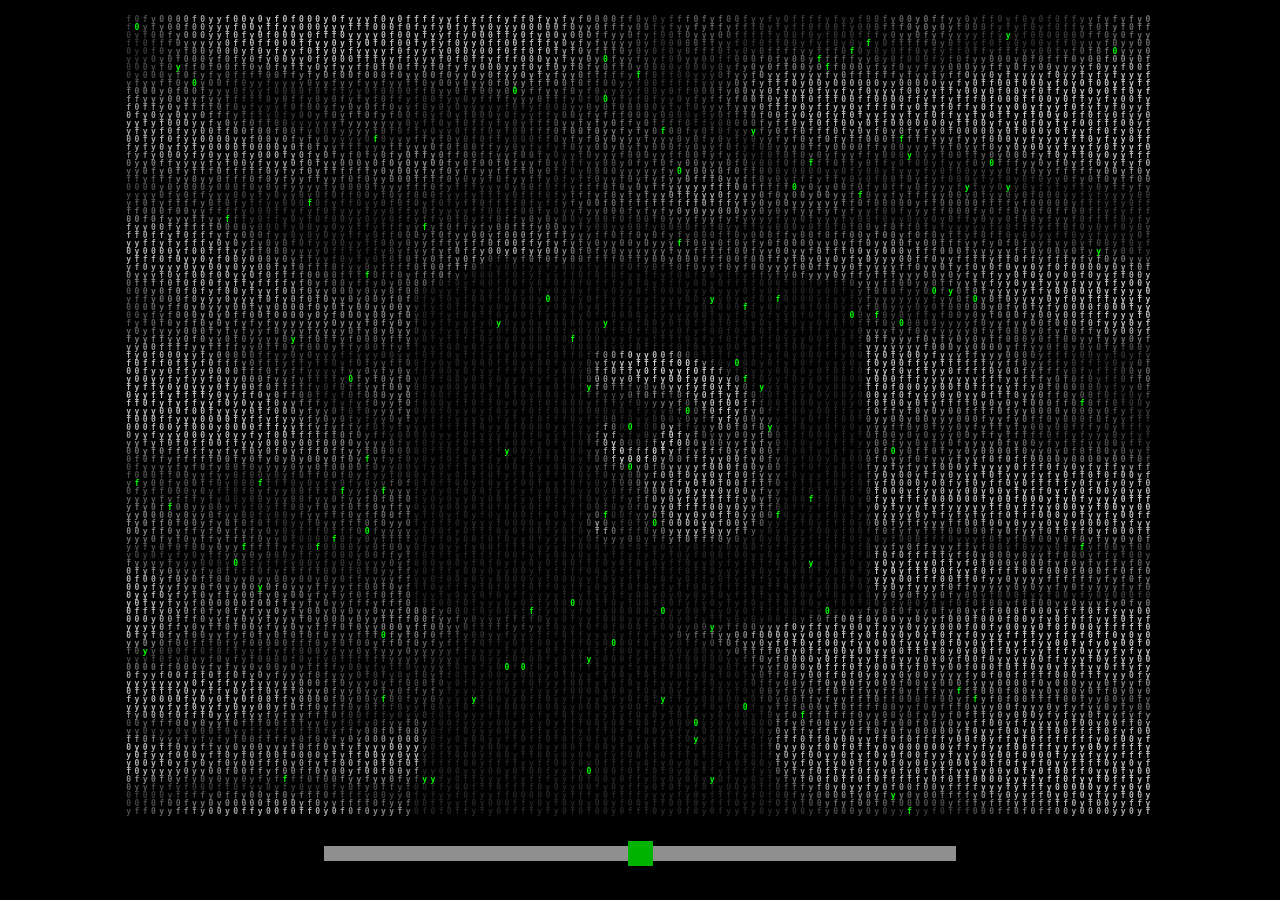
==== index.html @ 6b822c38 "slightly brighter color lmao" ====
<!DOCTYPE html>
<html lang="en">
  <head>
    <meta charset="UTF-8" />
    <meta name="viewport" content="width=device-width, initial-scale=1.0" />
    <title>y0f</title>
    <style>
      body {
        background-color: #000;
      }
      .ascii-art {
        display: flex;
        justify-content: center;
        align-items: center;
        background-color: #000000;
      }
      pre {
        font-size: 8px;
        font-weight: bold;
        padding: 0px;
        line-height: 8px;
        letter-spacing: 3.4px;
      }
      .slider-container {
        display: flex;
        justify-content: center;
        margin-top: 20px;
      }
      .slider-container input[type="range"] {
        -webkit-appearance: none;
        width: 50%;
        height: 15px;
        background: #ccc;
        outline: none;
        opacity: 0.7;
        transition: opacity 0.2s;
      }
      .slider-container input[type="range"]::-webkit-slider-thumb {
        -webkit-appearance: none;
        appearance: none;
        width: 25px;
        height: 25px;
        background: #00ff00;
        cursor: pointer;
      }
      .slider-container input[type="range"]::-moz-range-thumb {
        width: 25px;
        height: 25px;
        background: #00ff00;
        cursor: pointer;
      }
    </style>
  </head>
  <body>
    <div class="ascii-art">
      <pre
        id="asciiArt"
      ><span style="color:#393939;">f</span><span style="color:#434343;">0</span><span style="color:#4f4f4f;">f</span><span style="color:#595959;">y</span><span style="color:#636363;">0</span><span style="color:#6f6f6f;">0</span><span style="color:#7e7e7e;">0</span><span style="color:#8c8c8c;">0</span><span style="color:#979797;">f</span><span style="color:#a3a3a3;">0</span><span style="color:#adadad;">y</span><span style="color:#b0b0b0;">y</span><span style="color:#b2b2b2;">f</span><span style="color:#b6b6b6;">0</span><span style="color:#b9b9b9;">0</span><span style="color:#bbbbbb;">y</span><span style="color:#bbbbbb;">0</span><span style="color:#bfbfbf;">y</span><span style="color:#c1c1c1;">f</span><span style="color:#c0c0c0;">0</span><span style="color:#c3c3c3;">f</span><span style="color:#c3c3c3;">0</span><span style="color:#bfbfbf;">0</span><span style="color:#c0c0c0;">0</span><span style="color:#bfbfbf;">y</span><span style="color:#bebebe;">0</span><span style="color:#bebebe;">f</span><span style="color:#bdbdbd;">y</span><span style="color:#bbbbbb;">y</span><span style="color:#bababa;">y</span><span style="color:#bbbbbb;">f</span><span style="color:#b9b9b9;">0</span><span style="color:#bababa;">y</span><span style="color:#b9b9b9;">0</span><span style="color:#b7b7b7;">f</span><span style="color:#b9b9b9;">f</span><span style="color:#b8b8b8;">f</span><span style="color:#b7b7b7;">f</span><span style="color:#b6b6b6;">y</span><span style="color:#b9b9b9;">y</span><span style="color:#b6b6b6;">f</span><span style="color:#b8b8b8;">f</span><span style="color:#b7b7b7;">y</span><span style="color:#b7b7b7;">f</span><span style="color:#bbbbbb;">f</span><span style="color:#b9b9b9;">f</span><span style="color:#b8b8b8;">y</span><span style="color:#bababa;">f</span><span style="color:#b7b7b7;">f</span><span style="color:#b5b5b5;">0</span><span style="color:#b4b4b4;">f</span><span style="color:#aeaeae;">y</span><span style="color:#a6a6a6;">y</span><span style="color:#9d9d9d;">f</span><span style="color:#929292;">y</span><span style="color:#888888;">f</span><span style="color:#7f7f7f;">0</span><span style="color:#767676;">0</span><span style="color:#6c6c6c;">0</span><span style="color:#676767;">0</span><span style="color:#616161;">f</span><span style="color:#545454;">f</span><span style="color:#4e4e4e;">0</span><span style="color:#474747;">y</span><span style="color:#3a3a3a;">0</span><span style="color:#323232;">y</span><span style="color:#3b3b3b;">f</span><span style="color:#484848;">f</span><span style="color:#525252;">f</span><span style="color:#5b5b5b;">0</span><span style="color:#5a5a5a;">f</span><span style="color:#5c5c5c;">y</span><span style="color:#585858;">f</span><span style="color:#505050;">0</span><span style="color:#4c4c4c;">0</span><span style="color:#474747;">f</span><span style="color:#3f3f3f;">y</span><span style="color:#3f3f3f;">y</span><span style="color:#3b3b3b;">f</span><span style="color:#383838;">y</span><span style="color:#383838;">0</span><span style="color:#373737;">f</span><span style="color:#373737;">f</span><span style="color:#373737;">f</span><span style="color:#353535;">f</span><span style="color:#353535;">y</span><span style="color:#343434;">f</span><span style="color:#333333;">y</span><span style="color:#353535;">y</span><span style="color:#353535;">f</span><span style="color:#393939;">0</span><span style="color:#424242;">0</span><span style="color:#4c4c4c;">f</span><span style="color:#545454;">y</span><span style="color:#5f5f5f;">0</span><span style="color:#676767;">0</span><span style="color:#6b6b6b;">y</span><span style="color:#6b6b6b;">0</span><span style="color:#676767;">f</span><span style="color:#616161;">f</span><span style="color:#5b5b5b;">y</span><span style="color:#4e4e4e;">y</span><span style="color:#494949;">0</span><span style="color:#424242;">y</span><span style="color:#3b3b3b;">f</span><span style="color:#383838;">f</span><span style="color:#373737;">0</span><span style="color:#333333;">y</span><span style="color:#343434;">f</span><span style="color:#333333;">0</span><span style="color:#323232;">y</span><span style="color:#323232;">0</span><span style="color:#303030;">f</span><span style="color:#313131;">0</span><span style="color:#373737;">f</span><span style="color:#3b3b3b;">f</span><span style="color:#414141;">y</span><span style="color:#4c4c4c;">y</span><span style="color:#535353;">f</span><span style="color:#585858;">y</span><span style="color:#616161;">f</span><span style="color:#616161;">y</span><span style="color:#6a6a6a;">f</span><span style="color:#6e6e6e;">y</span><span style="color:#737373;">0</span>
<span style="color:#373737;">f</span><span style="color:#414141;">0</span><span style="color:#4d4d4d;">y</span><span style="color:#5a5a5a;">f</span><span style="color:#636363;">y</span><span style="color:#6f6f6f;">0</span><span style="color:#7a7a7a;">0</span><span style="color:#838383;">f</span><span style="color:#909090;">0</span><span style="color:#999999;">0</span><span style="color:#a4a4a4;">y</span><span style="color:#a9a9a9;">y</span><span style="color:#adadad;">y</span><span style="color:#afafaf;">f</span><span style="color:#b2b2b2;">0</span><span style="color:#b5b5b5;">0</span><span style="color:#b6b6b6;">y</span><span style="color:#b8b8b8;">f</span><span style="color:#bcbcbc;">f</span><span style="color:#bcbcbc;">y</span><span style="color:#bbbbbb;">y</span><span style="color:#bdbdbd;">0</span><span style="color:#bdbdbd;">0</span><span style="color:#bcbcbc;">0</span><span style="color:#bdbdbd;">y</span><span style="color:#b8b8b8;">y</span><span style="color:#b7b7b7;">y</span><span style="color:#b7b7b7;">f</span><span style="color:#b2b2b2;">f</span><span style="color:#b2b2b2;">f</span><span style="color:#b5b5b5;">0</span><span style="color:#b1b1b1;">0</span><span style="color:#b2b2b2;">0</span><span style="color:#b4b4b4;">f</span><span style="color:#b0b0b0;">0</span><span style="color:#b1b1b1;">f</span><span style="color:#b2b2b2;">y</span><span style="color:#b0b0b0;">f</span><span style="color:#b1b1b1;">y</span><span style="color:#b2b2b2;">0</span><span style="color:#afafaf;">f</span><span style="color:#b1b1b1;">y</span><span style="color:#b0b0b0;">f</span><span style="color:#aeaeae;">y</span><span style="color:#b2b2b2;">0</span><span style="color:#b1b1b1;">y</span><span style="color:#b0b0b0;">y</span><span style="color:#b2b2b2;">y</span><span style="color:#b0b0b0;">0</span><span style="color:#acacac;">0</span><span style="color:#adadad;">0</span><span style="color:#a9a9a9;">0</span><span style="color:#a0a0a0;">0</span><span style="color:#979797;">f</span><span style="color:#8d8d8d;">0</span><span style="color:#848484;">y</span><span style="color:#7f7f7f;">y</span><span style="color:#797979;">0</span><span style="color:#727272;">f</span><span style="color:#6e6e6e;">f</span><span style="color:#666666;">f</span><span style="color:#5d5d5d;">y</span><span style="color:#545454;">0</span><span style="color:#4c4c4c;">0</span><span style="color:#3b3b3b;">f</span><span style="color:#353535;">y</span><span style="color:#424242;">f</span><span style="color:#4c4c4c;">y</span><span style="color:#595959;">y</span><span style="color:#636363;">f</span><span style="color:#5f5f5f;">y</span><span style="color:#626262;">f</span><span style="color:#5e5e5e;">f</span><span style="color:#545454;">y</span><span style="color:#505050;">f</span><span style="color:#484848;">f</span><span style="color:#404040;">f</span><span style="color:#3e3e3e;">0</span><span style="color:#393939;">y</span><span style="color:#373737;">f</span><span style="color:#373737;">y</span><span style="color:#353535;">f</span><span style="color:#363636;">f</span><span style="color:#353535;">0</span><span style="color:#343434;">f</span><span style="color:#363636;">0</span><span style="color:#353535;">0</span><span style="color:#333333;">f</span><span style="color:#343434;">y</span><span style="color:#373737;">0</span><span style="color:#3d3d3d;">0</span><span style="color:#464646;">0</span><span style="color:#505050;">f</span><span style="color:#565656;">f</span><span style="color:#656565;">f</span><span style="color:#6a6a6a;">0</span><span style="color:#6b6b6b;">y</span><span style="color:#6d6d6d;">0</span><span style="color:#6a6a6a;">y</span><span style="color:#626262;">0</span><span style="color:#5e5e5e;">y</span><span style="color:#535353;">f</span><span style="color:#4c4c4c;">0</span><span style="color:#434343;">0</span><span style="color:#3d3d3d;">0</span><span style="color:#393939;">f</span><span style="color:#373737;">y</span><span style="color:#353535;">f</span><span style="color:#363636;">y</span><span style="color:#373737;">f</span><span style="color:#363636;">0</span><span style="color:#333333;">y</span><span style="color:#343434;">f</span><span style="color:#323232;">0</span><span style="color:#373737;">f</span><span style="color:#3d3d3d;">f</span><span style="color:#434343;">y</span><span style="color:#4f4f4f;">f</span><span style="color:#545454;">0</span><span style="color:#5d5d5d;">f</span><span style="color:#626262;">y</span><span style="color:#656565;">f</span><span style="color:#6a6a6a;">0</span><span style="color:#707070;">f</span><span style="color:#727272;">f</span>
<span style="color:#353535;">0</span><span style="color:#373737;">y</span><span style="color:#434343;">f</span><span style="color:#4d4d4d;">0</span><span style="color:#595959;">0</span><span style="color:#666666;">f</span><span style="color:#727272;">y</span><span style="color:#7f7f7f;">0</span><span style="color:#8c8c8c;">0</span><span style="color:#999999;">0</span><span style="color:#a1a1a1;">y</span><span style="color:#aaaaaa;">y</span><span style="color:#aeaeae;">f</span><span style="color:#b2b2b2;">0</span><span style="color:#b5b5b5;">f</span><span style="color:#b6b6b6;">y</span><span style="color:#bababa;">0</span><span style="color:#bbbbbb;">f</span><span style="color:#bdbdbd;">0</span><span style="color:#bbbbbb;">0</span><span style="color:#bebebe;">0</span><span style="color:#bfbfbf;">y</span><span style="color:#bdbdbd;">0</span><span style="color:#bcbcbc;">f</span><span style="color:#bdbdbd;">f</span><span style="color:#bbbbbb;">f</span><span style="color:#bbbbbb;">0</span><span style="color:#bababa;">y</span><span style="color:#b9b9b9;">y</span><span style="color:#b7b7b7;">y</span><span style="color:#b7b7b7;">y</span><span style="color:#b6b6b6;">0</span><span style="color:#b6b6b6;">f</span><span style="color:#b6b6b6;">0</span><span style="color:#b5b5b5;">0</span><span style="color:#b5b5b5;">y</span><span style="color:#b4b4b4;">f</span><span style="color:#b3b3b3;">y</span><span style="color:#b4b4b4;">y</span><span style="color:#b3b3b3;">f</span><span style="color:#b2b2b2;">f</span><span style="color:#b3b3b3;">y</span><span style="color:#b3b3b3;">0</span><span style="color:#b4b4b4;">0</span><span style="color:#b6b6b6;">0</span><span style="color:#b6b6b6;">f</span><span style="color:#b6b6b6;">f</span><span style="color:#b6b6b6;">y</span><span style="color:#b5b5b5;">0</span><span style="color:#b3b3b3;">f</span><span style="color:#b1b1b1;">y</span><span style="color:#acacac;">0</span><span style="color:#a4a4a4;">0</span><span style="color:#999999;">y</span><span style="color:#909090;">0</span><span style="color:#868686;">0</span><span style="color:#7e7e7e;">0</span><span style="color:#767676;">f</span><span style="color:#6c6c6c;">f</span><span style="color:#666666;">y</span><span style="color:#626262;">y</span><span style="color:#545454;">0</span><span style="color:#4f4f4f;">f</span><span style="color:#484848;">y</span><span style="color:#383838;">f</span><span style="color:#343434;">0</span><span style="color:#3c3c3c;">0</span><span style="color:#454545;">f</span><span style="color:#505050;">0</span><span style="color:#595959;">y</span><span style="color:#585858;">y</span><span style="color:#595959;">y</span><span style="color:#545454;">0</span><span style="color:#494949;">0</span><span style="color:#454545;">f</span><span style="color:#3b3b3b;">f</span><span style="color:#353535;">f</span><span style="color:#343434;">f</span><span style="color:#333333;">f</span><span style="color:#323232;">y</span><span style="color:#333333;">0</span><span style="color:#323232;">0</span><span style="color:#323232;">f</span><span style="color:#333333;">0</span><span style="color:#323232;">y</span><span style="color:#323232;">f</span><span style="color:#343434;">0</span><span style="color:#323232;">0</span><span style="color:#323232;">0</span><span style="color:#333333;">f</span><span style="color:#353535;">f</span><span style="color:#3d3d3d;">f</span><span style="color:#454545;">y</span><span style="color:#4b4b4b;">0</span><span style="color:#575757;">y</span><span style="color:#5d5d5d;">y</span><span style="color:#5d5d5d;">0</span><span style="color:#636363;">f</span><span style="color:#5d5d5d;">y</span><span style="color:#565656;">f</span><span style="color:#515151;">y</span><span style="color:#484848;">y</span><span style="color:#404040;">y</span><span style="color:#3b3b3b;">y</span><span style="color:#373737;">f</span><span style="color:#343434;">f</span><span style="color:#323232;">y</span><span style="color:#323232;">y</span><span style="color:#323232;">y</span><span style="color:#323232;">f</span><span style="color:#323232;">0</span><span style="color:#323232;">0</span><span style="color:#323232;">0</span><span style="color:#323232;">0</span><span style="color:#383838;">0</span><span style="color:#3f3f3f;">0</span><span style="color:#404040;">0</span><span style="color:#4b4b4b;">f</span><span style="color:#505050;">f</span><span style="color:#555555;">0</span><span style="color:#5c5c5c;">y</span><span style="color:#5d5d5d;">0</span><span style="color:#626262;">f</span><span style="color:#676767;">y</span><span style="color:#6c6c6c;">y</span>
<span style="color:#323232;">f</span><span style="color:#2e2e2e;">f</span><span style="color:#383838;">0</span><span style="color:#434343;">f</span><span style="color:#4c4c4c;">f</span><span style="color:#595959;">f</span><span style="color:#656565;">0</span><span style="color:#727272;">y</span><span style="color:#7f7f7f;">y</span><span style="color:#8d8d8d;">y</span><span style="color:#999999;">y</span><span style="color:#a2a2a2;">y</span><span style="color:#aaaaaa;">0</span><span style="color:#b1b1b1;">f</span><span style="color:#b4b4b4;">f</span><span style="color:#b6b6b6;">0</span><span style="color:#b9b9b9;">f</span><span style="color:#bababa;">f</span><span style="color:#bebebe;">0</span><span style="color:#bfbfbf;">0</span><span style="color:#c0c0c0;">0</span><span style="color:#c2c2c2;">f</span><span style="color:#c0c0c0;">f</span><span style="color:#c0c0c0;">y</span><span style="color:#c0c0c0;">y</span><span style="color:#bfbfbf;">0</span><span style="color:#bebebe;">y</span><span style="color:#bdbdbd;">f</span><span style="color:#bcbcbc;">y</span><span style="color:#bbbbbb;">0</span><span style="color:#bbbbbb;">f</span><span style="color:#b8b8b8;">0</span><span style="color:#b8b8b8;">f</span><span style="color:#b7b7b7;">0</span><span style="color:#b6b6b6;">0</span><span style="color:#b7b7b7;">f</span><span style="color:#b7b7b7;">y</span><span style="color:#b5b5b5;">f</span><span style="color:#b8b8b8;">y</span><span style="color:#b6b6b6;">f</span><span style="color:#b6b6b6;">0</span><span style="color:#b8b8b8;">y</span><span style="color:#b7b7b7;">y</span><span style="color:#b6b6b6;">0</span><span style="color:#b8b8b8;">f</span><span style="color:#b9b9b9;">f</span><span style="color:#b7b7b7;">0</span><span style="color:#bababa;">0</span><span style="color:#b9b9b9;">f</span><span style="color:#b5b5b5;">f</span><span style="color:#b6b6b6;">f</span><span style="color:#b1b1b1;">f</span><span style="color:#a6a6a6;">y</span><span style="color:#9d9d9d;">0</span><span style="color:#919191;">y</span><span style="color:#888888;">f</span><span style="color:#7c7c7c;">y</span><span style="color:#757575;">f</span><span style="color:#6a6a6a;">y</span><span style="color:#626262;">y</span><span style="color:#5e5e5e;">y</span><span style="color:#535353;">y</span><span style="color:#494949;">0</span><span style="color:#424242;">y</span><span style="color:#363636;">f</span><span style="color:#2e2e2e;">0</span><span style="color:#353535;">0</span><span style="color:#3e3e3e;">0</span><span style="color:#474747;">0</span><span style="color:#4f4f4f;">0</span><span style="color:#4d4d4d;">f</span><span style="color:#4c4c4c;">f</span><span style="color:#484848;">y</span><span style="color:#3c3c3c;">y</span><span style="color:#373737;">f</span><span style="color:#2e2e2e;">0</span><span style="color:#2f2f2f;">f</span><span style="color:#333333;">0</span><span style="color:#353535;">f</span><span style="color:#373737;">f</span><span style="color:#3b3b3b;">0</span><span style="color:#373737;">0</span><span style="color:#363636;">y</span><span style="color:#373737;">f</span><span style="color:#333333;">y</span><span style="color:#343434;">f</span><span style="color:#363636;">0</span><span style="color:#333333;">y</span><span style="color:#323232;">0</span><span style="color:#303030;">y</span><span style="color:#2e2e2e;">f</span><span style="color:#313131;">y</span><span style="color:#373737;">0</span><span style="color:#3f3f3f;">f</span><span style="color:#484848;">f</span><span style="color:#4d4d4d;">f</span><span style="color:#4c4c4c;">f</span><span style="color:#515151;">f</span><span style="color:#4c4c4c;">0</span><span style="color:#454545;">y</span><span style="color:#424242;">0</span><span style="color:#3a3a3a;">f</span><span style="color:#323232;">y</span><span style="color:#2e2e2e;">y</span><span style="color:#2f2f2f;">f</span><span style="color:#2f2f2f;">0</span><span style="color:#323232;">f</span><span style="color:#303030;">y</span><span style="color:#313131;">0</span><span style="color:#313131;">y</span><span style="color:#2f2f2f;">0</span><span style="color:#323232;">0</span><span style="color:#313131;">y</span><span style="color:#343434;">f</span><span style="color:#393939;">f</span><span style="color:#3b3b3b;">0</span><span style="color:#424242;">y</span><span style="color:#4c4c4c;">y</span><span style="color:#505050;">y</span><span style="color:#585858;">f</span><span style="color:#5e5e5e;">0</span><span style="color:#5d5d5d;">y</span><span style="color:#636363;">y</span><span style="color:#676767;">0</span><span style="color:#686868;">0</span>
<span style="color:#363636;">0</span><span style="color:#2f2f2f;">y</span><span style="color:#353535;">0</span><span style="color:#3e3e3e;">f</span><span style="color:#474747;">0</span><span style="color:#545454;">y</span><span style="color:#5e5e5e;">y</span><span style="color:#696969;">f</span><span style="color:#747474;">0</span><span style="color:#7e7e7e;">0</span><span style="color:#868686;">y</span><span style="color:#8f8f8f;">0</span><span style="color:#979797;">0</span><span style="color:#a0a0a0;">0</span><span style="color:#a8a8a8;">y</span><span style="color:#aeaeae;">f</span><span style="color:#b2b2b2;">0</span><span style="color:#b5b5b5;">y</span><span style="color:#b7b7b7;">f</span><span style="color:#b8b8b8;">y</span><span style="color:#bbbbbb;">y</span><span style="color:#bbbbbb;">f</span><span style="color:#bbbbbb;">0</span><span style="color:#bbbbbb;">f</span><span style="color:#bbbbbb;">y</span><span style="color:#bababa;">0</span><span style="color:#b9b9b9;">y</span><span style="color:#bbbbbb;">f</span><span style="color:#b8b8b8;">y</span><span style="color:#b6b6b6;">y</span><span style="color:#b6b6b6;">y</span><span style="color:#b5b5b5;">y</span><span style="color:#b4b4b4;">f</span><span style="color:#b5b5b5;">0</span><span style="color:#b3b3b3;">f</span><span style="color:#b4b4b4;">y</span><span style="color:#b3b3b3;">y</span><span style="color:#b1b1b1;">f</span><span style="color:#b3b3b3;">y</span><span style="color:#b3b3b3;">0</span><span style="color:#b2b2b2;">0</span><span style="color:#b3b3b3;">0</span><span style="color:#b3b3b3;">y</span><span style="color:#b2b2b2;">0</span><span style="color:#b6b6b6;">0</span><span style="color:#b5b5b5;">f</span><span style="color:#b6b6b6;">0</span><span style="color:#b6b6b6;">f</span><span style="color:#b3b3b3;">f</span><span style="color:#b4b4b4;">0</span><span style="color:#b4b4b4;">f</span><span style="color:#b0b0b0;">0</span><span style="color:#a5a5a5;">f</span><span style="color:#9d9d9d;">y</span><span style="color:#919191;">f</span><span style="color:#868686;">0</span><span style="color:#7b7b7b;">y</span><span style="color:#727272;">f</span><span style="color:#6b6b6b;">f</span><span style="color:#616161;">f</span><span style="color:#5a5a5a;">0</span><span style="color:#525252;">y</span><span style="color:#494949;">0</span><span style="color:#444444;">y</span><span style="color:#353535;">0</span><span style="color:#303030;">f</span><span style="color:#333333;">0</span><span style="color:#3b3b3b;">y</span><span style="color:#414141;">0</span><span style="color:#494949;">f</span><span style="color:#464646;">f</span><span style="color:#434343;">f</span><span style="color:#3c3c3c;">0</span><span style="color:#343434;">f</span><span style="color:#333333;">y</span><span style="color:#333333;">0</span><span style="color:#3b3b3b;">y</span><span style="color:#434343;">0</span><span style="color:#464646;">f</span><span style="color:#484848;">f</span><span style="color:#494949;">f</span><span style="color:#484848;">f</span><span style="color:#474747;">y</span><span style="color:#474747;">y</span><span style="color:#434343;">f</span><span style="color:#434343;">f</span><span style="color:#434343;">f</span><span style="color:#3f3f3f;">0</span><span style="color:#414141;">f</span><span style="color:#3d3d3d;">0</span><span style="color:#373737;">y</span><span style="color:#343434;">0</span><span style="color:#2f2f2f;">y</span><span style="color:#323232;">0</span><span style="color:#3b3b3b;">f</span><span style="color:#3f3f3f;">f</span><span style="color:#3f3f3f;">0</span><span style="color:#404040;">y</span><span style="color:#3b3b3b;">f</span><span style="color:#383838;">y</span><span style="color:#323232;">f</span><span style="color:#323232;">f</span><span style="color:#343434;">0</span><span style="color:#383838;">f</span><span style="color:#3d3d3d;">f</span><span style="color:#404040;">y</span><span style="color:#424242;">f</span><span style="color:#404040;">f</span><span style="color:#424242;">f</span><span style="color:#404040;">y</span><span style="color:#3e3e3e;">y</span><span style="color:#3f3f3f;">0</span><span style="color:#3f3f3f;">0</span><span style="color:#404040;">f</span><span style="color:#484848;">y</span><span style="color:#4c4c4c;">f</span><span style="color:#515151;">0</span><span style="color:#5b5b5b;">f</span><span style="color:#606060;">0</span><span style="color:#666666;">f</span><span style="color:#6c6c6c;">0</span><span style="color:#6e6e6e;">y</span><span style="color:#707070;">y</span><span style="color:#727272;">y</span><span style="color:#737373;">0</span>
<span style="color:#383838;">y</span><span style="color:#323232;">y</span><span style="color:#3c3c3c;">y</span><span style="color:#444444;">0</span><span style="color:#4d4d4d;">y</span><span style="color:#575757;">0</span><span style="color:#5d5d5d;">f</span><span style="color:#656565;">0</span><span style="color:#6e6e6e;">0</span><span style="color:#727272;">0</span><span style="color:#787878;">y</span><span style="color:#7b7b7b;">f</span><span style="color:#7f7f7f;">0</span><span style="color:#848484;">f</span><span style="color:#888888;">y</span><span style="color:#8f8f8f;">0</span><span style="color:#969696;">f</span><span style="color:#9c9c9c;">y</span><span style="color:#a3a3a3;">0</span><span style="color:#a6a6a6;">0</span><span style="color:#a9a9a9;">y</span><span style="color:#adadad;">y</span><span style="color:#adadad;">0</span><span style="color:#aeaeae;">f</span><span style="color:#aeaeae;">y</span><span style="color:#afafaf;">0</span><span style="color:#afafaf;">0</span><span style="color:#aeaeae;">0</span><span style="color:#afafaf;">f</span><span style="color:#adadad;">f</span><span style="color:#acacac;">f</span><span style="color:#a9a9a9;">y</span><span style="color:#aaaaaa;">y</span><span style="color:#a8a8a8;">f</span><span style="color:#a5a5a5;">f</span><span style="color:#a2a2a2;">y</span><span style="color:#a1a1a1;">y</span><span style="color:#9e9e9e;">y</span><span style="color:#a1a1a1;">f</span><span style="color:#a2a2a2;">0</span><span style="color:#a2a2a2;">f</span><span style="color:#a5a5a5;">0</span><span style="color:#a6a6a6;">f</span><span style="color:#a8a8a8;">f</span><span style="color:#ababab;">y</span><span style="color:#adadad;">f</span><span style="color:#acacac;">f</span><span style="color:#aeaeae;">f</span><span style="color:#acacac;">0</span><span style="color:#ababab;">0</span><span style="color:#aaaaaa;">0</span><span style="color:#a2a2a2;">y</span><span style="color:#9c9c9c;">y</span><span style="color:#959595;">f</span><span style="color:#8a8a8a;">y</span><span style="color:#828282;">y</span><span style="color:#7a7a7a;">0</span><span style="color:#747474;">y</span><span style="color:#6a6a6a;">0</span><span style="color:#656565;">f</span><span style="color:#606060;">y</span><span style="color:#545454;">y</span><span style="color:#4c4c4c;">f</span><span style="color:#484848;">y</span><span style="color:#3d3d3d;">y</span><span style="color:#373737;">f</span><span style="color:#333333;">0</span><span style="color:#393939;">0</span><span style="color:#424242;">y</span><span style="color:#434343;">y</span><span style="color:#3f3f3f;">0</span><span style="color:#3d3d3d;">0</span><span style="color:#383838;">f</span><span style="color:#373737;">f</span><span style="color:#424242;">0</span><span style="color:#4c4c4c;">0</span><span style="color:#545454;">0</span><span style="color:#5d5d5d;">f</span><span style="color:#616161;">0</span><span style="color:#646464;">f</span><span style="color:#666666;">y</span><span style="color:#656565;">0</span><span style="color:#616161;">0</span><span style="color:#636363;">y</span><span style="color:#5b5b5b;">f</span><span style="color:#595959;">f</span><span style="color:#5c5c5c;">f</span><span style="color:#565656;">f</span><span style="color:#575757;">f</span><span style="color:#585858;">y</span><span style="color:#505050;">y</span><span style="color:#4c4c4c;">0</span><span style="color:#464646;">y</span><span style="color:#3f3f3f;">0</span><span style="color:#3a3a3a;">f</span><span style="color:#373737;">0</span><span style="color:#373737;">0</span><span style="color:#3a3a3a;">0</span><span style="color:#3a3a3a;">f</span><span style="color:#3c3c3c;">y</span><span style="color:#434343;">f</span><span style="color:#484848;">0</span><span style="color:#515151;">f</span><span style="color:#595959;">y</span><span style="color:#5a5a5a;">y</span><span style="color:#606060;">0</span><span style="color:#626262;">0</span><span style="color:#5f5f5f;">0</span><span style="color:#606060;">y</span><span style="color:#616161;">0</span><span style="color:#5d5d5d;">f</span><span style="color:#5f5f5f;">0</span><span style="color:#616161;">f</span><span style="color:#5f5f5f;">f</span><span style="color:#676767;">f</span><span style="color:#6a6a6a;">0</span><span style="color:#717171;">y</span><span style="color:#787878;">0</span><span style="color:#7e7e7e;">0</span><span style="color:#838383;">f</span><span style="color:#878787;">0</span><span style="color:#898989;">0</span><span style="color:#888888;">y</span><span style="color:#888888;">0</span><span style="color:#8b8b8b;">f</span>
<span style="color:#353535;">0</span><span style="color:#393939;">0</span><span style="color:#414141;">0</span><span style="color:#484848;">y</span><span style="color:#4e4e4e;">f</span><span style="color:#555555;">0</span><span style="color:#5b5b5b;">y</span><span style="color:#616161;">f</span><span style="color:#666666;">f</span><span style="color:#686868;">0</span><span style="color:#6b6b6b;">f</span><span style="color:#6c6c6c;">0</span><span style="color:#6d6d6d;">0</span><span style="color:#6e6e6e;">f</span><span style="color:#717171;">f</span><span style="color:#767676;">0</span><span style="color:#7a7a7a;">y</span><span style="color:#808080;">0</span><span style="color:#848484;">f</span><span style="color:#8c8c8c;">y</span><span style="color:#919191;">f</span><span style="color:#979797;">f</span><span style="color:#9d9d9d;">y</span><span style="color:#9e9e9e;">0</span><span style="color:#a1a1a1;">y</span><span style="color:#a2a2a2;">f</span><span style="color:#a3a3a3;">y</span><span style="color:#a1a1a1;">y</span><span style="color:#a0a0a0;">f</span><span style="color:#9e9e9e;">f</span><span style="color:#9d9d9d;">0</span><span style="color:#999999;">f</span><span style="color:#969696;">0</span><span style="color:#959595;">0</span><span style="color:#919191;">f</span><span style="color:#909090;">f</span><span style="color:#8f8f8f;">y</span><span style="color:#8f8f8f;">f</span><span style="color:#909090;">0</span><span style="color:#909090;">f</span><span style="color:#919191;">y</span><span style="color:#949494;">f</span><span style="color:#989898;">y</span><span style="color:#9a9a9a;">0</span><span style="color:#a0a0a0;">0</span><span style="color:#a2a2a2;">0</span><span style="color:#a3a3a3;">y</span><span style="color:#a9a9a9;">y</span><span style="color:#a6a6a6;">f</span><span style="color:#a4a4a4;">0</span><span style="color:#a3a3a3;">y</span><span style="color:#9c9c9c;">f</span><span style="color:#979797;">0</span><span style="color:#8f8f8f;">y</span><span style="color:#878787;">f</span><span style="color:#7f7f7f;">0</span><span style="color:#767676;">f</span><span style="color:#6f6f6f;">y</span><span style="color:#666666;">0</span><span style="color:#5f5f5f;">f</span><span style="color:#5b5b5b;">f</span><span style="color:#515151;">0</span><span style="color:#4b4b4b;">y</span><span style="color:#464646;">0</span><span style="color:#3b3b3b;">0</span><span style="color:#393939;">0</span><span style="color:#323232;">0</span><span style="color:#323232;">y</span><span style="color:#363636;">0</span><span style="color:#373737;">0</span><span style="color:#363636;">0</span><span style="color:#363636;">y</span><span style="color:#3d3d3d;">0</span><span style="color:#434343;">y</span><span style="color:#505050;">f</span><span style="color:#5b5b5b;">y</span><span style="color:#656565;">0</span><span style="color:#6e6e6e;">y</span><span style="color:#737373;">0</span><span style="color:#777777;">f</span><span style="color:#7a7a7a;">f</span><span style="color:#777777;">0</span><span style="color:#757575;">0</span><span style="color:#737373;">y</span><span style="color:#707070;">0</span><span style="color:#6e6e6e;">f</span><span style="color:#6e6e6e;">f</span><span style="color:#6c6c6c;">0</span><span style="color:#6d6d6d;">0</span><span style="color:#6b6b6b;">0</span><span style="color:#656565;">y</span><span style="color:#626262;">f</span><span style="color:#5f5f5f;">y</span><span style="color:#545454;">f</span><span style="color:#535353;">0</span><span style="color:#505050;">y</span><span style="color:#4c4c4c;">y</span><span style="color:#535353;">f</span><span style="color:#515151;">y</span><span style="color:#565656;">y</span><span style="color:#5f5f5f;">0</span><span style="color:#656565;">0</span><span style="color:#6c6c6c;">0</span><span style="color:#727272;">y</span><span style="color:#767676;">y</span><span style="color:#7a7a7a;">f</span><span style="color:#7d7d7d;">f</span><span style="color:#7f7f7f;">y</span><span style="color:#7c7c7c;">0</span><span style="color:#7c7c7c;">f</span><span style="color:#7b7b7b;">y</span><span style="color:#7b7b7b;">0</span><span style="color:#7c7c7c;">0</span><span style="color:#7d7d7d;">y</span><span style="color:#828282;">y</span><span style="color:#878787;">y</span><span style="color:#919191;">y</span><span style="color:#939393;">f</span><span style="color:#9a9a9a;">0</span><span style="color:#a1a1a1;">y</span><span style="color:#9f9f9f;">y</span><span style="color:#a3a3a3;">f</span><span style="color:#a4a4a4;">0</span><span style="color:#9e9e9e;">0</span><span style="color:#a2a2a2;">f</span>
<span style="color:#3e3e3e;">0</span><span style="color:#414141;">y</span><span style="color:#474747;">0</span><span style="color:#4a4a4a;">0</span><span style="color:#4f4f4f;">0</span><span style="color:#525252;">y</span><span style="color:#585858;">f</span><span style="color:#5c5c5c;">0</span><span style="color:#5d5d5d;">f</span><span style="color:#5d5d5d;">y</span><span style="color:#5a5a5a;">f</span><span style="color:#595959;">y</span><span style="color:#565656;">0</span><span style="color:#525252;">f</span><span style="color:#505050;">f</span><span style="color:#525252;">f</span><span style="color:#535353;">f</span><span style="color:#585858;">0</span><span style="color:#595959;">0</span><span style="color:#616161;">f</span><span style="color:#6a6a6a;">f</span><span style="color:#6f6f6f;">y</span><span style="color:#777777;">f</span><span style="color:#7b7b7b;">y</span><span style="color:#828282;">0</span><span style="color:#868686;">f</span><span style="color:#888888;">0</span><span style="color:#888888;">0</span><span style="color:#868686;">f</span><span style="color:#838383;">0</span><span style="color:#7f7f7f;">0</span><span style="color:#7d7d7d;">0</span><span style="color:#7a7a7a;">f</span><span style="color:#797979;">0</span><span style="color:#767676;">y</span><span style="color:#757575;">y</span><span style="color:#757575;">0</span><span style="color:#777777;">0</span><span style="color:#777777;">f</span><span style="color:#7a7a7a;">0</span><span style="color:#7c7c7c;">y</span><span style="color:#808080;">y</span><span style="color:#848484;">0</span><span style="color:#8a8a8a;">y</span><span style="color:#8e8e8e;">0</span><span style="color:#949494;">f</span><span style="color:#969696;">y</span><span style="color:#9b9b9b;">y</span><span style="color:#9a9a9a;">0</span><span style="color:#9a9a9a;">y</span><span style="color:#989898;">f</span><span style="color:#939393;">y</span><span style="color:#8d8d8d;">f</span><span style="color:#888888;">y</span><span style="color:#7c7c7c;">y</span><span style="color:#727272;">0</span><span style="color:#666666;">f</span><span style="color:#606060;">f</span><span style="color:#585858;">f</span><span style="color:#505050;">f</span><span style="color:#4c4c4c;">f</span><span style="color:#444444;">y</span><span style="color:#3f3f3f;">f</span><span style="color:#3c3c3c;">f</span><span style="color:#353535;">0</span><span style="color:#343434;">f</span><span style="color:#313131;">f</span><span style="color:#2e2e2e;">0</span><span style="color:#313131;">0</span><span style="color:#303030;">y</span><span style="color:#343434;">y</span><span style="color:#3a3a3a;">y</span><span style="color:#404040;">0</span><span style="color:#4b4b4b;">f</span><span style="color:#595959;">y</span><span style="color:#656565;">y</span><span style="color:#707070;">f</span><span style="color:#7f7f7f;">0</span><span style="color:#888888;">y</span><span style="color:#919191;">y</span><span style="color:#909090;">f</span><span style="color:#909090;">y</span><span style="color:#909090;">y</span><span style="color:#8c8c8c;">y</span><span style="color:#8b8b8b;">y</span><span style="color:#8b8b8b;">f</span><span style="color:#888888;">y</span><span style="color:#858585;">0</span><span style="color:#858585;">f</span><span style="color:#808080;">f</span><span style="color:#7c7c7c;">f</span><span style="color:#787878;">f</span><span style="color:#747474;">f</span><span style="color:#6e6e6e;">f</span><span style="color:#6c6c6c;">y</span><span style="color:#6a6a6a;">f</span><span style="color:#686868;">y</span><span style="color:#6a6a6a;">y</span><span style="color:#6b6b6b;">f</span><span style="color:#727272;">y</span><span style="color:#7a7a7a;">f</span><span style="color:#838383;">f</span><span style="color:#909090;">0</span><span style="color:#959595;">y</span><span style="color:#9f9f9f;">y</span><span style="color:#a4a4a4;">0</span><span style="color:#a3a3a3;">y</span><span style="color:#a8a8a8;">f</span><span style="color:#a5a5a5;">y</span><span style="color:#a5a5a5;">y</span><span style="color:#a7a7a7;">y</span><span style="color:#a5a5a5;">y</span><span style="color:#a8a8a8;">f</span><span style="color:#adadad;">0</span><span style="color:#aaaaaa;">y</span><span style="color:#b0b0b0;">y</span><span style="color:#b2b2b2;">f</span><span style="color:#b4b4b4;">y</span><span style="color:#b8b8b8;">f</span><span style="color:#b7b7b7;">y</span><span style="color:#b7b7b7;">f</span><span style="color:#b9b9b9;">y</span><span style="color:#b9b9b9;">y</span><span style="color:#b6b6b6;">y</span><span style="color:#b8b8b8;">f</span>
<span style="color:#545454;">y</span><span style="color:#545454;">f</span><span style="color:#565656;">y</span><span style="color:#595959;">y</span><span style="color:#5c5c5c;">f</span><span style="color:#606060;">f</span><span style="color:#5d5d5d;">0</span><span style="color:#616161;">y</span><span style="color:#5f5f5f;">0</span><span style="color:#5a5a5a;">y</span><span style="color:#555555;">0</span><span style="color:#505050;">0</span><span style="color:#484848;">f</span><span style="color:#434343;">f</span><span style="color:#3f3f3f;">0</span><span style="color:#3b3b3b;">y</span><span style="color:#3b3b3b;">y</span><span style="color:#3b3b3b;">f</span><span style="color:#3b3b3b;">y</span><span style="color:#3f3f3f;">y</span><span style="color:#444444;">y</span><span style="color:#464646;">y</span><span style="color:#4c4c4c;">0</span><span style="color:#4f4f4f;">y</span><span style="color:#545454;">y</span><span style="color:#575757;">f</span><span style="color:#565656;">y</span><span style="color:#565656;">y</span><span style="color:#555555;">f</span><span style="color:#545454;">y</span><span style="color:#525252;">y</span><span style="color:#525252;">f</span><span style="color:#505050;">y</span><span style="color:#505050;">y</span><span style="color:#545454;">f</span><span style="color:#525252;">f</span><span style="color:#545454;">0</span><span style="color:#585858;">y</span><span style="color:#5a5a5a;">0</span><span style="color:#595959;">0</span><span style="color:#5d5d5d;">y</span><span style="color:#606060;">0</span><span style="color:#636363;">y</span><span style="color:#696969;">y</span><span style="color:#6d6d6d;">0</span><span style="color:#717171;">f</span><span style="color:#767676;">0</span><span style="color:#7b7b7b;">y</span><span style="color:#7c7c7c;">y</span><span style="color:#7b7b7b;">f</span><span style="color:#7b7b7b;">f</span><span style="color:#7a7a7a;">f</span><span style="color:#757575;">0</span><span style="color:#6e6e6e;">0</span><span style="color:#676767;">f</span><span style="color:#5d5d5d;">0</span><span style="color:#545454;">f</span><span style="color:#4f4f4f;">f</span><span style="color:#484848;">0</span><span style="color:#434343;">0</span><span style="color:#424242;">y</span><span style="color:#3c3c3c;">y</span><span style="color:#383838;">f</span><span style="color:#353535;">0</span><span style="color:#323232;">0</span><span style="color:#313131;">f</span><span style="color:#323232;">f</span><span style="color:#303030;">f</span><span style="color:#323232;">f</span><span style="color:#333333;">f</span><span style="color:#3a3a3a;">y</span><span style="color:#424242;">y</span><span style="color:#4a4a4a;">y</span><span style="color:#545454;">y</span><span style="color:#656565;">0</span><span style="color:#737373;">y</span><span style="color:#838383;">f</span><span style="color:#909090;">y</span><span style="color:#9a9a9a;">f</span><span style="color:#a2a2a2;">f</span><span style="color:#a2a2a2;">f</span><span style="color:#a7a7a7;">0</span><span style="color:#a8a8a8;">y</span><span style="color:#a2a2a2;">0</span><span style="color:#a7a7a7;">0</span><span style="color:#a5a5a5;">y</span><span style="color:#a2a2a2;">0</span><span style="color:#a5a5a5;">0</span><span style="color:#a1a1a1;">0</span><span style="color:#9e9e9e;">0</span><span style="color:#a0a0a0;">0</span><span style="color:#9a9a9a;">0</span><span style="color:#969696;">y</span><span style="color:#949494;">y</span><span style="color:#8f8f8f;">0</span><span style="color:#8f8f8f;">0</span><span style="color:#8f8f8f;">0</span><span style="color:#909090;">0</span><span style="color:#949494;">0</span><span style="color:#9d9d9d;">y</span><span style="color:#9f9f9f;">y</span><span style="color:#a8a8a8;">f</span><span style="color:#aeaeae;">y</span><span style="color:#b0b0b0;">0</span><span style="color:#b6b6b6;">f</span><span style="color:#b6b6b6;">f</span><span style="color:#b5b5b5;">0</span><span style="color:#b8b8b8;">0</span><span style="color:#b9b9b9;">f</span><span style="color:#b9b9b9;">0</span><span style="color:#bcbcbc;">0</span><span style="color:#b7b7b7;">0</span><span style="color:#bababa;">y</span><span style="color:#bdbdbd;">f</span><span style="color:#bbbbbb;">0</span><span style="color:#bdbdbd;">y</span><span style="color:#bfbfbf;">0</span><span style="color:#bfbfbf;">f</span><span style="color:#c1c1c1;">0</span><span style="color:#c3c3c3;">0</span><span style="color:#c2c2c2;">y</span><span style="color:#c4c4c4;">f</span><span style="color:#c4c4c4;">y</span><span style="color:#c3c3c3;">f</span><span style="color:#c3c3c3;">f</span>
<span style="color:#6e6e6e;">f</span><span style="color:#6e6e6e;">0</span><span style="color:#6e6e6e;">0</span><span style="color:#6f6f6f;">0</span><span style="color:#6f6f6f;">y</span><span style="color:#707070;">0</span><span style="color:#707070;">f</span><span style="color:#6d6d6d;">0</span><span style="color:#666666;">0</span><span style="color:#636363;">f</span><span style="color:#595959;">y</span><span style="color:#515151;">y</span><span style="color:#484848;">y</span><span style="color:#3f3f3f;">0</span><span style="color:#3a3a3a;">f</span><span style="color:#353535;">y</span><span style="color:#333333;">y</span><span style="color:#343434;">f</span><span style="color:#333333;">0</span><span style="color:#363636;">0</span><span style="color:#363636;">0</span><span style="color:#363636;">0</span><span style="color:#363636;">f</span><span style="color:#383838;">0</span><span style="color:#3a3a3a;">f</span><span style="color:#3b3b3b;">f</span><span style="color:#3b3b3b;">f</span><span style="color:#383838;">y</span><span style="color:#393939;">y</span><span style="color:#393939;">0</span><span style="color:#373737;">f</span><span style="color:#3a3a3a;">0</span><span style="color:#393939;">0</span><span style="color:#3b3b3b;">0</span><span style="color:#3e3e3e;">0</span><span style="color:#3e3e3e;">f</span><span style="color:#414141;">f</span><span style="color:#454545;">0</span><span style="color:#464646;">y</span><span style="color:#484848;">y</span><span style="color:#4a4a4a;">0</span><span style="color:#4b4b4b;">f</span><span style="color:#4e4e4e;">f</span><span style="color:#535353;">0</span><span style="color:#545454;">0</span><span style="color:#585858;">y</span><span style="color:#5b5b5b;">0</span><span style="color:#5f5f5f;">0</span><span style="color:#616161;">y</span><span style="color:#626262;">f</span><span style="color:#616161;">f</span><span style="color:#616161;">y</span><span style="color:#5d5d5d;">y</span><span style="color:#585858;">f</span><span style="color:#535353;">0</span><span style="color:#4c4c4c;">y</span><span style="color:#444444;">f</span><span style="color:#424242;">0</span><span style="color:#3e3e3e;">y</span><span style="color:#3a3a3a;">y</span><span style="color:#393939;">y</span><span style="color:#353535;">y</span><span style="color:#353535;">f</span><span style="color:#343434;">0</span><span style="color:#323232;">0</span><span style="color:#333333;">y</span><span style="color:#343434;">0</span><span style="color:#353535;">f</span><span style="color:#393939;">f</span><span style="color:#3e3e3e;">0</span><span style="color:#414141;">0</span><span style="color:#4c4c4c;">0</span><span style="color:#545454;">f</span><span style="color:#5d5d5d;">y</span><span style="color:#6e6e6e;">0</span><span style="color:#787878;">0</span><span style="color:#8b8b8b;">y</span><span style="color:#949494;">y</span><span style="color:#9f9f9f;">0</span><span style="color:#a7a7a7;">f</span><span style="color:#a8a8a8;">y</span><span style="color:#afafaf;">y</span><span style="color:#afafaf;">y</span><span style="color:#acacac;">0</span><span style="color:#b1b1b1;">f</span><span style="color:#aeaeae;">y</span><span style="color:#adadad;">y</span><span style="color:#b1b1b1;">f</span><span style="color:#adadad;">y</span><span style="color:#acacac;">f</span><span style="color:#aeaeae;">0</span><span style="color:#ababab;">y</span><span style="color:#acacac;">y</span><span style="color:#aaaaaa;">y</span><span style="color:#a5a5a5;">f</span><span style="color:#a7a7a7;">0</span><span style="color:#a7a7a7;">0</span><span style="color:#a6a6a6;">y</span><span style="color:#acacac;">y</span><span style="color:#aeaeae;">f</span><span style="color:#adadad;">f</span><span style="color:#b2b2b2;">y</span><span style="color:#b3b3b3;">0</span><span style="color:#b3b3b3;">0</span><span style="color:#b7b7b7;">y</span><span style="color:#b6b6b6;">0</span><span style="color:#b8b8b8;">f</span><span style="color:#bbbbbb;">0</span><span style="color:#bbbbbb;">0</span><span style="color:#bbbbbb;">y</span><span style="color:#bdbdbd;">f</span><span style="color:#bbbbbb;">0</span><span style="color:#bebebe;">f</span><span style="color:#bebebe;">f</span><span style="color:#bfbfbf;">y</span><span style="color:#c0c0c0;">0</span><span style="color:#c2c2c2;">y</span><span style="color:#c3c3c3;">0</span><span style="color:#c5c5c5;">y</span><span style="color:#c3c3c3;">0</span><span style="color:#c3c3c3;">f</span><span style="color:#c4c4c4;">f</span><span style="color:#c3c3c3;">0</span><span style="color:#c2c2c2;">y</span><span style="color:#c5c5c5;">f</span>
<span style="color:#828282;">f</span><span style="color:#828282;">f</span><span style="color:#808080;">y</span><span style="color:#7f7f7f;">y</span><span style="color:#7f7f7f;">y</span><span style="color:#7f7f7f;">0</span><span style="color:#7e7e7e;">0</span><span style="color:#7a7a7a;">y</span><span style="color:#767676;">y</span><span style="color:#6e6e6e;">f</span><span style="color:#656565;">y</span><span style="color:#5b5b5b;">y</span><span style="color:#505050;">f</span><span style="color:#454545;">f</span><span style="color:#3c3c3c;">f</span><span style="color:#333333;">f</span><span style="color:#333333;">f</span><span style="color:#3b3b3b;">0</span><span style="color:#3d3d3d;">y</span><span style="color:#434343;">0</span><span style="color:#434343;">f</span><span style="color:#414141;">f</span><span style="color:#424242;">y</span><span style="color:#434343;">0</span><span style="color:#434343;">y</span><span style="color:#464646;">0</span><span style="color:#484848;">f</span><span style="color:#494949;">y</span><span style="color:#4c4c4c;">f</span><span style="color:#4e4e4e;">y</span><span style="color:#494949;">f</span><span style="color:#4a4a4a;">0</span><span style="color:#434343;">f</span><span style="color:#3e3e3e;">f</span><span style="color:#3b3b3b;">y</span><span style="color:#363636;">f</span><span style="color:#363636;">0</span><span style="color:#373737;">0</span><span style="color:#353535;">f</span><span style="color:#383838;">y</span><span style="color:#393939;">y</span><span style="color:#393939;">0</span><span style="color:#3c3c3c;">y</span><span style="color:#3f3f3f;">f</span><span style="color:#414141;">f</span><span style="color:#464646;">f</span><span style="color:#494949;">f</span><span style="color:#484848;">y</span><span style="color:#4d4d4d;">y</span><span style="color:#4e4e4e;">y</span><span style="color:#4d4d4d;">0</span><span style="color:#4c4c4c;">f</span><span style="color:#474747;">f</span><span style="color:#434343;">f</span><span style="color:#3f3f3f;">y</span><span style="color:#373737;">0</span><span style="color:#383838;">f</span><span style="color:#393939;">0</span><span style="color:#373737;">0</span><span style="color:#3b3b3b;">y</span><span style="color:#3e3e3e;">f</span><span style="color:#3a3a3a;">y</span><span style="color:#3a3a3a;">f</span><span style="color:#393939;">0</span><span style="color:#353535;">f</span><span style="color:#353535;">y</span><span style="color:#333333;">y</span><span style="color:#353535;">0</span><span style="color:#3c3c3c;">y</span><span style="color:#424242;">f</span><span style="color:#474747;">y</span><span style="color:#505050;">f</span><span style="color:#5b5b5b;">f</span><span style="color:#616161;">y</span><span style="color:#6f6f6f;">f</span><span style="color:#7a7a7a;">0</span><span style="color:#838383;">0</span><span style="color:#8d8d8d;">f</span><span style="color:#979797;">0</span><span style="color:#a4a4a4;">y</span><span style="color:#a5a5a5;">f</span><span style="color:#a9a9a9;">0</span><span style="color:#ababab;">f</span><span style="color:#aaaaaa;">0</span><span style="color:#aeaeae;">f</span><span style="color:#acacac;">f</span><span style="color:#aaaaaa;">f</span><span style="color:#aeaeae;">0</span><span style="color:#adadad;">0</span><span style="color:#aaaaaa;">f</span><span style="color:#aeaeae;">f</span><span style="color:#aaaaaa;">0</span><span style="color:#a8a8a8;">0</span><span style="color:#acacac;">0</span><span style="color:#a9a9a9;">0</span><span style="color:#aaaaaa;">f</span><span style="color:#aaaaaa;">f</span><span style="color:#a9a9a9;">y</span><span style="color:#aaaaaa;">f</span><span style="color:#acacac;">f</span><span style="color:#adadad;">y</span><span style="color:#b1b1b1;">f</span><span style="color:#b1b1b1;">f</span><span style="color:#b1b1b1;">f</span><span style="color:#b6b6b6;">0</span><span style="color:#b8b8b8;">f</span><span style="color:#b8b8b8;">0</span><span style="color:#bbbbbb;">0</span><span style="color:#bbbbbb;">0</span><span style="color:#bcbcbc;">f</span><span style="color:#bfbfbf;">f</span><span style="color:#bfbfbf;">0</span><span style="color:#c0c0c0;">0</span><span style="color:#c3c3c3;">y</span><span style="color:#c0c0c0;">0</span><span style="color:#bfbfbf;">f</span><span style="color:#bdbdbd;">f</span><span style="color:#bbbbbb;">y</span><span style="color:#b6b6b6;">y</span><span style="color:#b5b5b5;">f</span><span style="color:#b2b2b2;">y</span><span style="color:#b3b3b3;">0</span><span style="color:#b2b2b2;">0</span><span style="color:#aeaeae;">f</span><span style="color:#b3b3b3;">y</span>
<span style="color:#979797;">f</span><span style="color:#949494;">0</span><span style="color:#939393;">f</span><span style="color:#919191;">f</span><span style="color:#909090;">y</span><span style="color:#909090;">0</span><span style="color:#8c8c8c;">y</span><span style="color:#858585;">f</span><span style="color:#7f7f7f;">f</span><span style="color:#757575;">f</span><span style="color:#6a6a6a;">f</span><span style="color:#5e5e5e;">0</span><span style="color:#535353;">f</span><span style="color:#474747;">0</span><span style="color:#404040;">y</span><span style="color:#373737;">f</span><span style="color:#323232;">y</span><span style="color:#323232;">y</span><span style="color:#373737;">y</span><span style="color:#3b3b3b;">f</span><span style="color:#414141;">0</span><span style="color:#434343;">f</span><span style="color:#464646;">0</span><span style="color:#494949;">0</span><span style="color:#4c4c4c;">y</span><span style="color:#525252;">f</span><span style="color:#585858;">y</span><span style="color:#5b5b5b;">0</span><span style="color:#5d5d5d;">y</span><span style="color:#5d5d5d;">0</span><span style="color:#5a5a5a;">f</span><span style="color:#585858;">f</span><span style="color:#505050;">0</span><span style="color:#4a4a4a;">y</span><span style="color:#454545;">y</span><span style="color:#3f3f3f;">f</span><span style="color:#3b3b3b;">0</span><span style="color:#393939;">y</span><span style="color:#373737;">0</span><span style="color:#363636;">y</span><span style="color:#373737;">0</span><span style="color:#343434;">y</span><span style="color:#363636;">y</span><span style="color:#333333;">y</span><span style="color:#303030;">y</span><span style="color:#323232;">y</span><span style="color:#333333;">f</span><span style="color:#323232;">0</span><span style="color:#343434;">f</span><span style="color:#343434;">y</span><span style="color:#343434;">f</span><span style="color:#353535;">0</span><span style="color:#323232;">0</span><span style="color:#373737;">0</span><span style="color:#3d3d3d;">y</span><span style="color:#404040;">y</span><span style="color:#444444;">0</span><span style="color:#4a4a4a;">y</span><span style="color:#494949;">0</span><span style="color:#484848;">f</span><span style="color:#4a4a4a;">0</span><span style="color:#434343;">0</span><span style="color:#434343;">0</span><span style="color:#414141;">0</span><span style="color:#393939;">0</span><span style="color:#383838;">y</span><span style="color:#343434;">f</span><span style="color:#303030;">y</span><span style="color:#353535;">f</span><span style="color:#373737;">0</span><span style="color:#3d3d3d;">y</span><span style="color:#444444;">y</span><span style="color:#4c4c4c;">y</span><span style="color:#525252;">f</span><span style="color:#5f5f5f;">y</span><span style="color:#6e6e6e;">y</span><span style="color:#7b7b7b;">y</span><span style="color:#8a8a8a;">0</span><span style="color:#9a9a9a;">f</span><span style="color:#a5a5a5;">f</span><span style="color:#aaaaaa;">f</span><span style="color:#b0b0b0;">y</span><span style="color:#b2b2b2;">0</span><span style="color:#b3b3b3;">y</span><span style="color:#b2b2b2;">f</span><span style="color:#b4b4b4;">f</span><span style="color:#b5b5b5;">y</span><span style="color:#b6b6b6;">y</span><span style="color:#b5b5b5;">0</span><span style="color:#b4b4b4;">y</span><span style="color:#b5b5b5;">f</span><span style="color:#b2b2b2;">f</span><span style="color:#b2b2b2;">f</span><span style="color:#b4b4b4;">0</span><span style="color:#b2b2b2;">f</span><span style="color:#b2b2b2;">y</span><span style="color:#b5b5b5;">0</span><span style="color:#b2b2b2;">f</span><span style="color:#b3b3b3;">y</span><span style="color:#b5b5b5;">f</span><span style="color:#b6b6b6;">0</span><span style="color:#b8b8b8;">f</span><span style="color:#b8b8b8;">f</span><span style="color:#b8b8b8;">y</span><span style="color:#bdbdbd;">0</span><span style="color:#bebebe;">f</span><span style="color:#bfbfbf;">y</span><span style="color:#c3c3c3;">y</span><span style="color:#c4c4c4;">0</span><span style="color:#c4c4c4;">0</span><span style="color:#c7c7c7;">y</span><span style="color:#c6c6c6;">f</span><span style="color:#c7c7c7;">y</span><span style="color:#c4c4c4;">y</span><span style="color:#bfbfbf;">f</span><span style="color:#bdbdbd;">0</span><span style="color:#bababa;">f</span><span style="color:#b6b6b6;">y</span><span style="color:#b3b3b3;">f</span><span style="color:#b1b1b1;">y</span><span style="color:#acacac;">f</span><span style="color:#afafaf;">0</span><span style="color:#adadad;">y</span><span style="color:#ababab;">y</span><span style="color:#aeaeae;">f</span>
<span style="color:#a5a5a5;">0</span><span style="color:#a1a1a1;">f</span><span style="color:#a2a2a2;">y</span><span style="color:#a1a1a1;">0</span><span style="color:#a1a1a1;">y</span><span style="color:#a0a0a0;">y</span><span style="color:#9d9d9d;">0</span><span style="color:#999999;">y</span><span style="color:#929292;">y</span><span style="color:#888888;">0</span><span style="color:#7b7b7b;">f</span><span style="color:#6f6f6f;">f</span><span style="color:#616161;">f</span><span style="color:#555555;">y</span><span style="color:#4c4c4c;">f</span><span style="color:#414141;">f</span><span style="color:#3a3a3a;">f</span><span style="color:#323232;">y</span><span style="color:#2f2f2f;">0</span><span style="color:#303030;">f</span><span style="color:#343434;">y</span><span style="color:#3a3a3a;">0</span><span style="color:#404040;">0</span><span style="color:#474747;">y</span><span style="color:#4c4c4c;">f</span><span style="color:#565656;">0</span><span style="color:#5e5e5e;">y</span><span style="color:#646464;">f</span><span style="color:#696969;">f</span><span style="color:#686868;">0</span><span style="color:#646464;">f</span><span style="color:#5f5f5f;">y</span><span style="color:#555555;">f</span><span style="color:#4b4b4b;">0</span><span style="color:#454545;">0</span><span style="color:#3c3c3c;">f</span><span style="color:#3a3a3a;">0</span><span style="color:#393939;">y</span><span style="color:#373737;">f</span><span style="color:#373737;">0</span><span style="color:#3b3b3b;">y</span><span style="color:#3b3b3b;">f</span><span style="color:#3a3a3a;">0</span><span style="color:#393939;">0</span><span style="color:#373737;">0</span><span style="color:#363636;">y</span><span style="color:#353535;">0</span><span style="color:#333333;">f</span><span style="color:#353535;">y</span><span style="color:#363636;">y</span><span style="color:#383838;">f</span><span style="color:#3b3b3b;">f</span><span style="color:#404040;">y</span><span style="color:#454545;">0</span><span style="color:#4e4e4e;">0</span><span style="color:#525252;">y</span><span style="color:#575757;">f</span><span style="color:#5d5d5d;">y</span><span style="color:#5c5c5c;">f</span><span style="color:#5a5a5a;">f</span><span style="color:#5a5a5a;">f</span><span style="color:#525252;">0</span><span style="color:#4e4e4e;">0</span><span style="color:#4c4c4c;">0</span><span style="color:#404040;">y</span><span style="color:#3d3d3d;">0</span><span style="color:#373737;">0</span><span style="color:#313131;">0</span><span style="color:#2d2d2d;">0</span><span style="color:#303030;">y</span><span style="color:#323232;">f</span><span style="color:#373737;">y</span><span style="color:#3f3f3f;">0</span><span style="color:#424242;">f</span><span style="color:#505050;">f</span><span style="color:#5c5c5c;">f</span><span style="color:#696969;">0</span><span style="color:#7a7a7a;">f</span><span style="color:#888888;">0</span><span style="color:#969696;">0</span><span style="color:#a0a0a0;">f</span><span style="color:#ababab;">y</span><span style="color:#b1b1b1;">0</span><span style="color:#b2b2b2;">y</span><span style="color:#b6b6b6;">0</span><span style="color:#b4b4b4;">f</span><span style="color:#b4b4b4;">y</span><span style="color:#b7b7b7;">f</span><span style="color:#b5b5b5;">0</span><span style="color:#b6b6b6;">f</span><span style="color:#b6b6b6;">y</span><span style="color:#b3b3b3;">y</span><span style="color:#b3b3b3;">f</span><span style="color:#b4b4b4;">y</span><span style="color:#b2b2b2;">y</span><span style="color:#b3b3b3;">f</span><span style="color:#b5b5b5;">y</span><span style="color:#b2b2b2;">f</span><span style="color:#b6b6b6;">0</span><span style="color:#b6b6b6;">f</span><span style="color:#b5b5b5;">f</span><span style="color:#b8b8b8;">y</span><span style="color:#b9b9b9;">y</span><span style="color:#bbbbbb;">f</span><span style="color:#bfbfbf;">y</span><span style="color:#bfbfbf;">0</span><span style="color:#c0c0c0;">f</span><span style="color:#c4c4c4;">f</span><span style="color:#c5c5c5;">y</span><span style="color:#c7c7c7;">f</span><span style="color:#c9c9c9;">f</span><span style="color:#cacaca;">0</span><span style="color:#c7c7c7;">0</span><span style="color:#c7c7c7;">y</span><span style="color:#c0c0c0;">0</span><span style="color:#bebebe;">f</span><span style="color:#bbbbbb;">f</span><span style="color:#b6b6b6;">0</span><span style="color:#b6b6b6;">f</span><span style="color:#b2b2b2;">y</span><span style="color:#afafaf;">0</span><span style="color:#b1b1b1;">f</span><span style="color:#aeaeae;">y</span><span style="color:#acacac;">y</span><span style="color:#aeaeae;">0</span>
<span style="color:#aaaaaa;">y</span><span style="color:#aaaaaa;">y</span><span style="color:#aaaaaa;">f</span><span style="color:#a8a8a8;">y</span><span style="color:#ababab;">f</span><span style="color:#a9a9a9;">0</span><span style="color:#a9a9a9;">0</span><span style="color:#a3a3a3;">0</span><span style="color:#9e9e9e;">y</span><span style="color:#999999;">y</span><span style="color:#939393;">f</span><span style="color:#888888;">y</span><span style="color:#7d7d7d;">0</span><span style="color:#727272;">y</span><span style="color:#676767;">f</span><span style="color:#5e5e5e;">0</span><span style="color:#545454;">f</span><span style="color:#4c4c4c;">f</span><span style="color:#454545;">0</span><span style="color:#3e3e3e;">0</span><span style="color:#363636;">y</span><span style="color:#313131;">y</span><span style="color:#363636;">y</span><span style="color:#3e3e3e;">y</span><span style="color:#434343;">y</span><span style="color:#4e4e4e;">y</span><span style="color:#555555;">f</span><span style="color:#5d5d5d;">y</span><span style="color:#626262;">y</span><span style="color:#616161;">y</span><span style="color:#5d5d5d;">y</span><span style="color:#575757;">y</span><span style="color:#4c4c4c;">y</span><span style="color:#454545;">y</span><span style="color:#404040;">0</span><span style="color:#383838;">y</span><span style="color:#373737;">f</span><span style="color:#373737;">f</span><span style="color:#373737;">0</span><span style="color:#383838;">y</span><span style="color:#3c3c3c;">f</span><span style="color:#3b3b3b;">0</span><span style="color:#3f3f3f;">f</span><span style="color:#3f3f3f;">f</span><span style="color:#3b3b3b;">y</span><span style="color:#3c3c3c;">f</span><span style="color:#3e3e3e;">y</span><span style="color:#3e3e3e;">0</span><span style="color:#3f3f3f;">y</span><span style="color:#414141;">f</span><span style="color:#434343;">f</span><span style="color:#4a4a4a;">f</span><span style="color:#515151;">0</span><span style="color:#545454;">y</span><span style="color:#5e5e5e;">y</span><span style="color:#646464;">f</span><span style="color:#686868;">y</span><span style="color:#6e6e6e;">f</span><span style="color:#6e6e6e;">y</span><span style="color:#6d6d6d;">0</span><span style="color:#6b6b6b;">f</span><span style="color:#616161;">f</span><span style="color:#5a5a5a;">y</span><span style="color:#595959;">0</span><span style="color:#4c4c4c;">f</span><span style="color:#484848;">f</span><span style="color:#454545;">f</span><span style="color:#3c3c3c;">f</span><span style="color:#3b3b3b;">0</span><span style="color:#343434;">f</span><span style="color:#313131;">f</span><span style="color:#323232;">y</span><span style="color:#363636;">0</span><span style="color:#3b3b3b;">0</span><span style="color:#444444;">0</span><span style="color:#4c4c4c;">0</span><span style="color:#555555;">0</span><span style="color:#656565;">f</span><span style="color:#717171;">y</span><span style="color:#7f7f7f;">f</span><span style="color:#8d8d8d;">f</span><span style="color:#9b9b9b;">0</span><span style="color:#a1a1a1;">y</span><span style="color:#a9a9a9;">f</span><span style="color:#aeaeae;">0</span><span style="color:#aeaeae;">f</span><span style="color:#b0b0b0;">f</span><span style="color:#b2b2b2;">0</span><span style="color:#b0b0b0;">0</span><span style="color:#adadad;">y</span><span style="color:#b0b0b0;">0</span><span style="color:#aaaaaa;">f</span><span style="color:#ababab;">f</span><span style="color:#aaaaaa;">0</span><span style="color:#a5a5a5;">0</span><span style="color:#a7a7a7;">0</span><span style="color:#aaaaaa;">0</span><span style="color:#a8a8a8;">0</span><span style="color:#ababab;">0</span><span style="color:#aeaeae;">0</span><span style="color:#acacac;">y</span><span style="color:#b2b2b2;">f</span><span style="color:#b3b3b3;">f</span><span style="color:#b3b3b3;">0</span><span style="color:#b8b8b8;">0</span><span style="color:#bababa;">y</span><span style="color:#b9b9b9;">f</span><span style="color:#bfbfbf;">y</span><span style="color:#bfbfbf;">y</span><span style="color:#c2c2c2;">0</span><span style="color:#c3c3c3;">f</span><span style="color:#c5c5c5;">0</span><span style="color:#c7c7c7;">y</span><span style="color:#c7c7c7;">f</span><span style="color:#c3c3c3;">y</span><span style="color:#c2c2c2;">f</span><span style="color:#bfbfbf;">0</span><span style="color:#bbbbbb;">0</span><span style="color:#bbbbbb;">f</span><span style="color:#b9b9b9;">f</span><span style="color:#b6b6b6;">f</span><span style="color:#b6b6b6;">0</span><span style="color:#b6b6b6;">0</span><span style="color:#b2b2b2;">y</span><span style="color:#b5b5b5;">f</span>
<span style="color:#a1a1a1;">y</span><span style="color:#a2a2a2;">f</span><span style="color:#a5a5a5;">y</span><span style="color:#a8a8a8;">y</span><span style="color:#a9a9a9;">f</span><span style="color:#a8a8a8;">0</span><span style="color:#a8a8a8;">f</span><span style="color:#a6a6a6;">y</span><span style="color:#a3a3a3;">y</span><span style="color:#9e9e9e;">0</span><span style="color:#989898;">0</span><span style="color:#949494;">f</span><span style="color:#8c8c8c;">f</span><span style="color:#888888;">0</span><span style="color:#828282;">0</span><span style="color:#7c7c7c;">f</span><span style="color:#767676;">0</span><span style="color:#717171;">0</span><span style="color:#686868;">f</span><span style="color:#616161;">0</span><span style="color:#595959;">0</span><span style="color:#4e4e4e;">f</span><span style="color:#464646;">y</span><span style="color:#3b3b3b;">0</span><span style="color:#373737;">0</span><span style="color:#3f3f3f;">f</span><span style="color:#474747;">y</span><span style="color:#4e4e4e;">y</span><span style="color:#525252;">y</span><span style="color:#505050;">y</span><span style="color:#4c4c4c;">f</span><span style="color:#484848;">0</span><span style="color:#3f3f3f;">f</span><span style="color:#3b3b3b;">0</span><span style="color:#3a3a3a;">f</span><span style="color:#373737;">f</span><span style="color:#393939;">y</span><span style="color:#3a3a3a;">0</span><span style="color:#353535;">y</span><span style="color:#363636;">y</span><span style="color:#373737;">0</span><span style="color:#353535;">f</span><span style="color:#3b3b3b;">f</span><span style="color:#383838;">f</span><span style="color:#383838;">0</span><span style="color:#3a3a3a;">y</span><span style="color:#393939;">f</span><span style="color:#3a3a3a;">0</span><span style="color:#3f3f3f;">0</span><span style="color:#444444;">f</span><span style="color:#484848;">f</span><span style="color:#505050;">f</span><span style="color:#565656;">0</span><span style="color:#5f5f5f;">f</span><span style="color:#696969;">0</span><span style="color:#6e6e6e;">0</span><span style="color:#737373;">f</span><span style="color:#767676;">0</span><span style="color:#767676;">y</span><span style="color:#747474;">y</span><span style="color:#737373;">f</span><span style="color:#6e6e6e;">y</span><span style="color:#696969;">f</span><span style="color:#656565;">y</span><span style="color:#5b5b5b;">0</span><span style="color:#545454;">f</span><span style="color:#525252;">0</span><span style="color:#4c4c4c;">0</span><span style="color:#484848;">f</span><span style="color:#474747;">y</span><span style="color:#3f3f3f;">0</span><span style="color:#3f3f3f;">f</span><span style="color:#383838;">0</span><span style="color:#343434;">f</span><span style="color:#383838;">y</span><span style="color:#414141;">y</span><span style="color:#4a4a4a;">y</span><span style="color:#5a5a5a;">f</span><span style="color:#646464;">y</span><span style="color:#717171;">0</span><span style="color:#7b7b7b;">f</span><span style="color:#838383;">f</span><span style="color:#8c8c8c;">0</span><span style="color:#909090;">f</span><span style="color:#989898;">f</span><span style="color:#9a9a9a;">f</span><span style="color:#989898;">0</span><span style="color:#9d9d9d;">f</span><span style="color:#999999;">y</span><span style="color:#969696;">0</span><span style="color:#959595;">y</span><span style="color:#909090;">f</span><span style="color:#8d8d8d;">0</span><span style="color:#8c8c8c;">y</span><span style="color:#898989;">0</span><span style="color:#898989;">f</span><span style="color:#8c8c8c;">y</span><span style="color:#8c8c8c;">f</span><span style="color:#909090;">y</span><span style="color:#939393;">0</span><span style="color:#939393;">f</span><span style="color:#9d9d9d;">0</span><span style="color:#9d9d9d;">0</span><span style="color:#a1a1a1;">0</span><span style="color:#aaaaaa;">0</span><span style="color:#aaaaaa;">0</span><span style="color:#aeaeae;">y</span><span style="color:#b2b2b2;">0</span><span style="color:#b3b3b3;">f</span><span style="color:#b4b4b4;">0</span><span style="color:#b9b9b9;">0</span><span style="color:#b9b9b9;">0</span><span style="color:#bbbbbb;">y</span><span style="color:#bfbfbf;">0</span><span style="color:#bfbfbf;">f</span><span style="color:#c1c1c1;">y</span><span style="color:#c2c2c2;">y</span><span style="color:#bfbfbf;">f</span><span style="color:#bfbfbf;">f</span><span style="color:#bfbfbf;">0</span><span style="color:#bdbdbd;">f</span><span style="color:#bcbcbc;">y</span><span style="color:#bcbcbc;">0</span><span style="color:#b9b9b9;">y</span><span style="color:#bbbbbb;">f</span>
<span style="color:#9d9d9d;">0</span><span style="color:#a1a1a1;">0</span><span style="color:#a5a5a5;">f</span><span style="color:#a9a9a9;">y</span><span style="color:#ababab;">f</span><span style="color:#ababab;">0</span><span style="color:#acacac;">f</span><span style="color:#acacac;">y</span><span style="color:#ababab;">y</span><span style="color:#ababab;">0</span><span style="color:#a6a6a6;">0</span><span style="color:#a2a2a2;">0</span><span style="color:#9f9f9f;">0</span><span style="color:#9a9a9a;">y</span><span style="color:#949494;">y</span><span style="color:#929292;">f</span><span style="color:#8d8d8d;">0</span><span style="color:#878787;">0</span><span style="color:#7f7f7f;">y</span><span style="color:#7a7a7a;">0</span><span style="color:#717171;">f</span><span style="color:#686868;">y</span><span style="color:#606060;">f</span><span style="color:#545454;">y</span><span style="color:#4b4b4b;">0</span><span style="color:#414141;">y</span><span style="color:#3a3a3a;">y</span><span style="color:#373737;">y</span><span style="color:#3a3a3a;">y</span><span style="color:#373737;">0</span><span style="color:#373737;">f</span><span style="color:#3b3b3b;">0</span><span style="color:#3f3f3f;">y</span><span style="color:#484848;">y</span><span style="color:#4e4e4e;">y</span><span style="color:#4f4f4f;">f</span><span style="color:#505050;">f</span><span style="color:#505050;">y</span><span style="color:#494949;">f</span><span style="color:#464646;">0</span><span style="color:#424242;">y</span><span style="color:#3d3d3d;">0</span><span style="color:#3b3b3b;">f</span><span style="color:#3b3b3b;">0</span><span style="color:#3a3a3a;">f</span><span style="color:#3a3a3a;">f</span><span style="color:#383838;">y</span><span style="color:#333333;">0</span><span style="color:#333333;">0</span><span style="color:#353535;">0</span><span style="color:#3a3a3a;">f</span><span style="color:#424242;">f</span><span style="color:#494949;">0</span><span style="color:#505050;">y</span><span style="color:#5b5b5b;">f</span><span style="color:#616161;">y</span><span style="color:#676767;">f</span><span style="color:#6e6e6e;">0</span><span style="color:#6d6d6d;">y</span><span style="color:#707070;">0</span><span style="color:#6e6e6e;">y</span><span style="color:#686868;">y</span><span style="color:#606060;">y</span><span style="color:#606060;">f</span><span style="color:#595959;">y</span><span style="color:#555555;">y</span><span style="color:#545454;">y</span><span style="color:#4d4d4d;">0</span><span style="color:#4c4c4c;">y</span><span style="color:#4d4d4d;">0</span><span style="color:#484848;">f</span><span style="color:#484848;">y</span><span style="color:#444444;">0</span><span style="color:#3b3b3b;">y</span><span style="color:#393939;">f</span><span style="color:#313131;">y</span><span style="color:#393939;">0</span><span style="color:#444444;">y</span><span style="color:#505050;">y</span><span style="color:#595959;">f</span><span style="color:#696969;">y</span><span style="color:#707070;">f</span><span style="color:#7b7b7b;">0</span><span style="color:#808080;">y</span><span style="color:#888888;">f</span><span style="color:#898989;">0</span><span style="color:#8a8a8a;">f</span><span style="color:#8c8c8c;">y</span><span style="color:#888888;">f</span><span style="color:#878787;">f</span><span style="color:#838383;">0</span><span style="color:#7f7f7f;">0</span><span style="color:#7b7b7b;">0</span><span style="color:#757575;">f</span><span style="color:#747474;">f</span><span style="color:#717171;">f</span><span style="color:#727272;">f</span><span style="color:#777777;">f</span><span style="color:#777777;">y</span><span style="color:#7e7e7e;">y</span><span style="color:#828282;">y</span><span style="color:#858585;">f</span><span style="color:#8b8b8b;">y</span><span style="color:#909090;">y</span><span style="color:#9b9b9b;">f</span><span style="color:#a1a1a1;">0</span><span style="color:#a5a5a5;">0</span><span style="color:#aeaeae;">0</span><span style="color:#afafaf;">y</span><span style="color:#b1b1b1;">y</span><span style="color:#b6b6b6;">f</span><span style="color:#b5b5b5;">y</span><span style="color:#b8b8b8;">y</span><span style="color:#bbbbbb;">y</span><span style="color:#bbbbbb;">y</span><span style="color:#bcbcbc;">f</span><span style="color:#bfbfbf;">f</span><span style="color:#c0c0c0;">0</span><span style="color:#c2c2c2;">y</span><span style="color:#c1c1c1;">f</span><span style="color:#bfbfbf;">y</span><span style="color:#c3c3c3;">y</span><span style="color:#c1c1c1;">0</span><span style="color:#c2c2c2;">f</span><span style="color:#c4c4c4;">f</span>
<span style="color:#949494;">f</span><span style="color:#999999;">y</span><span style="color:#a0a0a0;">f</span><span style="color:#a3a3a3;">y</span><span style="color:#a7a7a7;">0</span><span style="color:#adadad;">y</span><span style="color:#afafaf;">f</span><span style="color:#b1b1b1;">y</span><span style="color:#b0b0b0;">f</span><span style="color:#afafaf;">y</span><span style="color:#aaaaaa;">0</span><span style="color:#acacac;">0</span><span style="color:#a6a6a6;">0</span><span style="color:#a6a6a6;">0</span><span style="color:#a5a5a5;">f</span><span style="color:#a2a2a2;">0</span><span style="color:#a3a3a3;">0</span><span style="color:#a0a0a0;">0</span><span style="color:#9d9d9d;">0</span><span style="color:#979797;">y</span><span style="color:#8f8f8f;">0</span><span style="color:#858585;">f</span><span style="color:#797979;">0</span><span style="color:#6f6f6f;">f</span><span style="color:#646464;">y</span><span style="color:#575757;">y</span><span style="color:#4f4f4f;">f</span><span style="color:#474747;">f</span><span style="color:#454545;">f</span><span style="color:#444444;">y</span><span style="color:#484848;">y</span><span style="color:#525252;">y</span><span style="color:#595959;">f</span><span style="color:#616161;">f</span><span style="color:#676767;">y</span><span style="color:#696969;">y</span><span style="color:#696969;">y</span><span style="color:#656565;">0</span><span style="color:#5e5e5e;">f</span><span style="color:#575757;">0</span><span style="color:#525252;">f</span><span style="color:#4b4b4b;">0</span><span style="color:#4b4b4b;">0</span><span style="color:#484848;">f</span><span style="color:#474747;">f</span><span style="color:#474747;">y</span><span style="color:#434343;">y</span><span style="color:#414141;">0</span><span style="color:#3d3d3d;">y</span><span style="color:#373737;">f</span><span style="color:#323232;">y</span><span style="color:#313131;">f</span><span style="color:#333333;">y</span><span style="color:#3d3d3d;">f</span><span style="color:#474747;">0</span><span style="color:#4e4e4e;">y</span><span style="color:#545454;">y</span><span style="color:#5b5b5b;">0</span><span style="color:#5e5e5e;">0</span><span style="color:#5e5e5e;">y</span><span style="color:#5f5f5f;">0</span><span style="color:#5a5a5a;">y</span><span style="color:#585858;">f</span><span style="color:#565656;">y</span><span style="color:#525252;">0</span><span style="color:#515151;">0</span><span style="color:#515151;">0</span><span style="color:#4c4c4c;">f</span><span style="color:#4e4e4e;">y</span><span style="color:#505050;">0</span><span style="color:#4c4c4c;">y</span><span style="color:#4b4b4b;">y</span><span style="color:#484848;">f</span><span style="color:#444444;">0</span><span style="color:#3c3c3c;">f</span><span style="color:#333333;">y</span><span style="color:#2e2e2e;">f</span><span style="color:#363636;">0</span><span style="color:#3e3e3e;">0</span><span style="color:#484848;">y</span><span style="color:#545454;">y</span><span style="color:#5a5a5a;">y</span><span style="color:#616161;">0</span><span style="color:#696969;">f</span><span style="color:#6a6a6a;">f</span><span style="color:#6e6e6e;">y</span><span style="color:#6e6e6e;">0</span><span style="color:#6e6e6e;">0</span><span style="color:#6e6e6e;">0</span><span style="color:#6b6b6b;">0</span><span style="color:#656565;">f</span><span style="color:#5f5f5f;">f</span><span style="color:#5d5d5d;">y</span><span style="color:#545454;">0</span><span style="color:#545454;">0</span><span style="color:#505050;">y</span><span style="color:#505050;">y</span><span style="color:#585858;">y</span><span style="color:#595959;">f</span><span style="color:#5d5d5d;">y</span><span style="color:#616161;">f</span><span style="color:#646464;">0</span><span style="color:#6b6b6b;">y</span><span style="color:#707070;">y</span><span style="color:#787878;">f</span><span style="color:#858585;">0</span><span style="color:#8d8d8d;">y</span><span style="color:#9a9a9a;">y</span><span style="color:#a1a1a1;">0</span><span style="color:#a8a8a8;">y</span><span style="color:#b0b0b0;">0</span><span style="color:#b1b1b1;">0</span><span style="color:#b3b3b3;">y</span><span style="color:#b8b8b8;">y</span><span style="color:#b8b8b8;">f</span><span style="color:#bbbbbb;">y</span><span style="color:#bdbdbd;">y</span><span style="color:#bebebe;">f</span><span style="color:#bebebe;">y</span><span style="color:#bfbfbf;">0</span><span style="color:#bebebe;">f</span><span style="color:#c1c1c1;">y</span><span style="color:#c1c1c1;">y</span><span style="color:#c1c1c1;">f</span><span style="color:#c1c1c1;">0</span>
<span style="color:#7b7b7b;">f</span><span style="color:#838383;">y</span><span style="color:#8b8b8b;">f</span><span style="color:#949494;">y</span><span style="color:#9b9b9b;">0</span><span style="color:#9e9e9e;">0</span><span style="color:#a2a2a2;">0</span><span style="color:#a5a5a5;">y</span><span style="color:#a7a7a7;">f</span><span style="color:#a7a7a7;">y</span><span style="color:#a5a5a5;">0</span><span style="color:#a2a2a2;">y</span><span style="color:#a3a3a3;">y</span><span style="color:#a3a3a3;">0</span><span style="color:#a5a5a5;">f</span><span style="color:#a5a5a5;">y</span><span style="color:#a5a5a5;">0</span><span style="color:#a6a6a6;">0</span><span style="color:#a7a7a7;">0</span><span style="color:#a3a3a3;">f</span><span style="color:#9f9f9f;">y</span><span style="color:#999999;">0</span><span style="color:#909090;">f</span><span style="color:#888888;">y</span><span style="color:#7c7c7c;">0</span><span style="color:#727272;">f</span><span style="color:#686868;">y</span><span style="color:#626262;">f</span><span style="color:#616161;">0</span><span style="color:#606060;">f</span><span style="color:#656565;">y</span><span style="color:#6d6d6d;">0</span><span style="color:#767676;">f</span><span style="color:#7f7f7f;">y</span><span style="color:#848484;">0</span><span style="color:#888888;">f</span><span style="color:#878787;">f</span><span style="color:#808080;">y</span><span style="color:#767676;">0</span><span style="color:#6d6d6d;">f</span><span style="color:#666666;">f</span><span style="color:#5f5f5f;">0</span><span style="color:#5a5a5a;">0</span><span style="color:#585858;">f</span><span style="color:#585858;">f</span><span style="color:#585858;">y</span><span style="color:#575757;">y</span><span style="color:#545454;">f</span><span style="color:#4f4f4f;">0</span><span style="color:#4a4a4a;">0</span><span style="color:#414141;">f</span><span style="color:#3b3b3b;">y</span><span style="color:#323232;">0</span><span style="color:#303030;">y</span><span style="color:#373737;">y</span><span style="color:#3f3f3f;">f</span><span style="color:#444444;">0</span><span style="color:#4b4b4b;">y</span><span style="color:#4c4c4c;">y</span><span style="color:#505050;">y</span><span style="color:#535353;">f</span><span style="color:#505050;">0</span><span style="color:#505050;">0</span><span style="color:#505050;">0</span><span style="color:#505050;">y</span><span style="color:#505050;">y</span><span style="color:#535353;">f</span><span style="color:#505050;">f</span><span style="color:#545454;">0</span><span style="color:#565656;">0</span><span style="color:#555555;">f</span><span style="color:#555555;">y</span><span style="color:#505050;">f</span><span style="color:#4b4b4b;">y</span><span style="color:#454545;">f</span><span style="color:#3d3d3d;">y</span><span style="color:#333333;">y</span><span style="color:#2f2f2f;">f</span><span style="color:#373737;">0</span><span style="color:#3d3d3d;">f</span><span style="color:#434343;">0</span><span style="color:#484848;">f</span><span style="color:#4d4d4d;">0</span><span style="color:#535353;">y</span><span style="color:#525252;">0</span><span style="color:#545454;">y</span><span style="color:#555555;">f</span><span style="color:#545454;">y</span><span style="color:#555555;">y</span><span style="color:#545454;">f</span><span style="color:#4d4d4d;">f</span><span style="color:#4d4d4d;">y</span><span style="color:#484848;">0</span><span style="color:#434343;">0</span><span style="color:#3f3f3f;">0</span><span style="color:#3d3d3d;">y</span><span style="color:#3d3d3d;">0</span><span style="color:#404040;">y</span><span style="color:#424242;">y</span><span style="color:#444444;">f</span><span style="color:#4a4a4a;">0</span><span style="color:#4b4b4b;">0</span><span style="color:#505050;">f</span><span style="color:#555555;">f</span><span style="color:#5b5b5b;">y</span><span style="color:#636363;">0</span><span style="color:#6b6b6b;">y</span><span style="color:#717171;">0</span><span style="color:#7a7a7a;">0</span><span style="color:#818181;">0</span><span style="color:#8f8f8f;">f</span><span style="color:#949494;">y</span><span style="color:#a0a0a0;">f</span><span style="color:#aaaaaa;">0</span><span style="color:#ababab;">y</span><span style="color:#b2b2b2;">f</span><span style="color:#b6b6b6;">f</span><span style="color:#b4b4b4;">0</span><span style="color:#b6b6b6;">y</span><span style="color:#b8b8b8;">0</span><span style="color:#b7b7b7;">y</span><span style="color:#bbbbbb;">y</span><span style="color:#bababa;">f</span><span style="color:#b9b9b9;">f</span><span style="color:#bbbbbb;">f</span>
<span style="color:#696969;">0</span><span style="color:#707070;">y</span><span style="color:#767676;">y</span><span style="color:#7c7c7c;">0</span><span style="color:#838383;">f</span><span style="color:#898989;">f</span><span style="color:#8e8e8e;">y</span><span style="color:#8e8e8e;">y</span><span style="color:#929292;">y</span><span style="color:#909090;">y</span><span style="color:#919191;">f</span><span style="color:#909090;">y</span><span style="color:#909090;">f</span><span style="color:#909090;">0</span><span style="color:#939393;">0</span><span style="color:#959595;">y</span><span style="color:#999999;">f</span><span style="color:#9c9c9c;">y</span><span style="color:#9d9d9d;">y</span><span style="color:#9d9d9d;">y</span><span style="color:#989898;">0</span><span style="color:#969696;">f</span><span style="color:#909090;">0</span><span style="color:#8c8c8c;">f</span><span style="color:#838383;">y</span><span style="color:#7b7b7b;">y</span><span style="color:#767676;">0</span><span style="color:#727272;">0</span><span style="color:#717171;">0</span><span style="color:#747474;">y</span><span style="color:#767676;">0</span><span style="color:#7d7d7d;">f</span><span style="color:#858585;">0</span><span style="color:#898989;">y</span><span style="color:#8c8c8c;">0</span><span style="color:#8f8f8f;">y</span><span style="color:#8b8b8b;">y</span><span style="color:#888888;">0</span><span style="color:#818181;">0</span><span style="color:#787878;">f</span><span style="color:#717171;">y</span><span style="color:#6a6a6a;">0</span><span style="color:#656565;">f</span><span style="color:#656565;">0</span><span style="color:#656565;">0</span><span style="color:#656565;">f</span><span style="color:#666666;">0</span><span style="color:#616161;">f</span><span style="color:#5f5f5f;">y</span><span style="color:#5c5c5c;">y</span><span style="color:#525252;">f</span><span style="color:#4b4b4b;">0</span><span style="color:#414141;">y</span><span style="color:#373737;">0</span><span style="color:#353535;">f</span><span style="color:#3a3a3a;">f</span><span style="color:#404040;">y</span><span style="color:#484848;">y</span><span style="color:#494949;">0</span><span style="color:#4c4c4c;">0</span><span style="color:#505050;">y</span><span style="color:#4f4f4f;">0</span><span style="color:#505050;">f</span><span style="color:#545454;">y</span><span style="color:#545454;">f</span><span style="color:#575757;">0</span><span style="color:#5c5c5c;">f</span><span style="color:#5d5d5d;">y</span><span style="color:#626262;">0</span><span style="color:#646464;">0</span><span style="color:#656565;">y</span><span style="color:#656565;">y</span><span style="color:#636363;">y</span><span style="color:#585858;">0</span><span style="color:#545454;">f</span><span style="color:#4c4c4c;">0</span><span style="color:#3f3f3f;">y</span><span style="color:#393939;">0</span><span style="color:#363636;">0</span><span style="color:#383838;">f</span><span style="color:#3d3d3d;">0</span><span style="color:#3f3f3f;">f</span><span style="color:#434343;">0</span><span style="color:#474747;">f</span><span style="color:#434343;">f</span><span style="color:#454545;">f</span><span style="color:#494949;">0</span><span style="color:#484848;">f</span><span style="color:#484848;">f</span><span style="color:#484848;">y</span><span style="color:#454545;">0</span><span style="color:#434343;">f</span><span style="color:#404040;">f</span><span style="color:#393939;">y</span><span style="color:#383838;">0</span><span style="color:#353535;">f</span><span style="color:#363636;">0</span><span style="color:#373737;">0</span><span style="color:#393939;">y</span><span style="color:#3b3b3b;">f</span><span style="color:#404040;">y</span><span style="color:#414141;">y</span><span style="color:#444444;">f</span><span style="color:#4a4a4a;">0</span><span style="color:#4c4c4c;">y</span><span style="color:#505050;">0</span><span style="color:#595959;">f</span><span style="color:#595959;">f</span><span style="color:#606060;">f</span><span style="color:#656565;">y</span><span style="color:#6a6a6a;">y</span><span style="color:#727272;">0</span><span style="color:#787878;">y</span><span style="color:#828282;">f</span><span style="color:#888888;">0</span><span style="color:#8e8e8e;">y</span><span style="color:#9a9a9a;">f</span><span style="color:#999999;">f</span><span style="color:#a1a1a1;">0</span><span style="color:#a5a5a5;">y</span><span style="color:#a6a6a6;">y</span><span style="color:#aaaaaa;">f</span><span style="color:#aaaaaa;">y</span><span style="color:#a8a8a8;">f</span><span style="color:#ababab;">0</span>
<span style="color:#5a5a5a;">y</span><span style="color:#606060;">y</span><span style="color:#666666;">0</span><span style="color:#6d6d6d;">f</span><span style="color:#757575;">y</span><span style="color:#7b7b7b;">0</span><span style="color:#7e7e7e;">f</span><span style="color:#7f7f7f;">y</span><span style="color:#828282;">f</span><span style="color:#818181;">f</span><span style="color:#7f7f7f;">f</span><span style="color:#7e7e7e;">0</span><span style="color:#7e7e7e;">f</span><span style="color:#7d7d7d;">f</span><span style="color:#7f7f7f;">f</span><span style="color:#828282;">f</span><span style="color:#878787;">f</span><span style="color:#898989;">0</span><span style="color:#8c8c8c;">y</span><span style="color:#8d8d8d;">f</span><span style="color:#8d8d8d;">y</span><span style="color:#8a8a8a;">f</span><span style="color:#888888;">0</span><span style="color:#848484;">y</span><span style="color:#7f7f7f;">f</span><span style="color:#7a7a7a;">f</span><span style="color:#767676;">f</span><span style="color:#737373;">f</span><span style="color:#727272;">f</span><span style="color:#727272;">f</span><span style="color:#767676;">y</span><span style="color:#7c7c7c;">0</span><span style="color:#808080;">y</span><span style="color:#848484;">0</span><span style="color:#888888;">0</span><span style="color:#888888;">y</span><span style="color:#868686;">f</span><span style="color:#818181;">y</span><span style="color:#7b7b7b;">f</span><span style="color:#747474;">0</span><span style="color:#6d6d6d;">y</span><span style="color:#656565;">f</span><span style="color:#616161;">f</span><span style="color:#616161;">y</span><span style="color:#616161;">y</span><span style="color:#636363;">f</span><span style="color:#626262;">f</span><span style="color:#626262;">f</span><span style="color:#616161;">f</span><span style="color:#5b5b5b;">0</span><span style="color:#535353;">y</span><span style="color:#4e4e4e;">0</span><span style="color:#434343;">f</span><span style="color:#393939;">f</span><span style="color:#343434;">0</span><span style="color:#383838;">y</span><span style="color:#404040;">0</span><span style="color:#484848;">0</span><span style="color:#4a4a4a;">0</span><span style="color:#4c4c4c;">0</span><span style="color:#515151;">y</span><span style="color:#505050;">y</span><span style="color:#545454;">y</span><span style="color:#5b5b5b;">y</span><span style="color:#595959;">y</span><span style="color:#616161;">f</span><span style="color:#696969;">y</span><span style="color:#6b6b6b;">0</span><span style="color:#717171;">y</span><span style="color:#757575;">0</span><span style="color:#727272;">0</span><span style="color:#737373;">y</span><span style="color:#717171;">0</span><span style="color:#696969;">f</span><span style="color:#646464;">0</span><span style="color:#595959;">f</span><span style="color:#4d4d4d;">f</span><span style="color:#474747;">0</span><span style="color:#3e3e3e;">0</span><span style="color:#383838;">0</span><span style="color:#373737;">y</span><span style="color:#373737;">0</span><span style="color:#383838;">0</span><span style="color:#373737;">0</span><span style="color:#383838;">0</span><span style="color:#383838;">y</span><span style="color:#393939;">y</span><span style="color:#363636;">0</span><span style="color:#393939;">f</span><span style="color:#373737;">y</span><span style="color:#353535;">0</span><span style="color:#353535;">0</span><span style="color:#343434;">y</span><span style="color:#373737;">f</span><span style="color:#3b3b3b;">y</span><span style="color:#3c3c3c;">y</span><span style="color:#3e3e3e;">y</span><span style="color:#3b3b3b;">f</span><span style="color:#393939;">y</span><span style="color:#363636;">0</span><span style="color:#353535;">f</span><span style="color:#373737;">0</span><span style="color:#363636;">0</span><span style="color:#383838;">y</span><span style="color:#3b3b3b;">y</span><span style="color:#3f3f3f;">y</span><span style="color:#434343;">y</span><span style="color:#434343;">0</span><span style="color:#4b4b4b;">f</span><span style="color:#505050;">y</span><span style="color:#515151;">0</span><span style="color:#5c5c5c;">y</span><span style="color:#626262;">y</span><span style="color:#636363;">f</span><span style="color:#6e6e6e;">f</span><span style="color:#727272;">f</span><span style="color:#797979;">f</span><span style="color:#7f7f7f;">f</span><span style="color:#838383;">y</span><span style="color:#878787;">0</span><span style="color:#8b8b8b;">0</span><span style="color:#8f8f8f;">y</span><span style="color:#909090;">f</span><span style="color:#909090;">0</span><span style="color:#939393;">y</span>
<span style="color:#484848;">f</span><span style="color:#494949;">f</span><span style="color:#525252;">y</span><span style="color:#595959;">f</span><span style="color:#5e5e5e;">f</span><span style="color:#656565;">f</span><span style="color:#696969;">y</span><span style="color:#6a6a6a;">y</span><span style="color:#6a6a6a;">0</span><span style="color:#696969;">y</span><span style="color:#666666;">y</span><span style="color:#646464;">0</span><span style="color:#616161;">f</span><span style="color:#616161;">f</span><span style="color:#626262;">f</span><span style="color:#656565;">0</span><span style="color:#696969;">f</span><span style="color:#6e6e6e;">0</span><span style="color:#727272;">y</span><span style="color:#757575;">f</span><span style="color:#757575;">y</span><span style="color:#737373;">y</span><span style="color:#717171;">f</span><span style="color:#6e6e6e;">f</span><span style="color:#696969;">y</span><span style="color:#656565;">y</span><span style="color:#636363;">f</span><span style="color:#5d5d5d;">0</span><span style="color:#5d5d5d;">f</span><span style="color:#606060;">0</span><span style="color:#646464;">y</span><span style="color:#696969;">y</span><span style="color:#6f6f6f;">0</span><span style="color:#747474;">0</span><span style="color:#777777;">0</span><span style="color:#767676;">f</span><span style="color:#717171;">f</span><span style="color:#6b6b6b;">f</span><span style="color:#656565;">f</span><span style="color:#5a5a5a;">0</span><span style="color:#535353;">y</span><span style="color:#4c4c4c;">0</span><span style="color:#4b4b4b;">y</span><span style="color:#4b4b4b;">y</span><span style="color:#4a4a4a;">f</span><span style="color:#4c4c4c;">0</span><span style="color:#4f4f4f;">f</span><span style="color:#4d4d4d;">y</span><span style="color:#4e4e4e;">y</span><span style="color:#4c4c4c;">f</span><span style="color:#444444;">f</span><span style="color:#3f3f3f;">y</span><span style="color:#353535;">0</span><span style="color:#313131;">f</span><span style="color:#353535;">y</span><span style="color:#393939;">f</span><span style="color:#434343;">f</span><span style="color:#4a4a4a;">0</span><span style="color:#4a4a4a;">y</span><span style="color:#4e4e4e;">y</span><span style="color:#525252;">f</span><span style="color:#525252;">0</span><span style="color:#555555;">y</span><span style="color:#5e5e5e;">f</span><span style="color:#616161;">y</span><span style="color:#696969;">f</span><span style="color:#727272;">y</span><span style="color:#777777;">y</span><span style="color:#7f7f7f;">0</span><span style="color:#848484;">f</span><span style="color:#868686;">f</span><span style="color:#848484;">f</span><span style="color:#808080;">0</span><span style="color:#767676;">y</span><span style="color:#6f6f6f;">y</span><span style="color:#636363;">f</span><span style="color:#565656;">f</span><span style="color:#505050;">0</span><span style="color:#484848;">y</span><span style="color:#424242;">0</span><span style="color:#434343;">y</span><span style="color:#414141;">f</span><span style="color:#434343;">f</span><span style="color:#474747;">f</span><span style="color:#434343;">y</span><span style="color:#444444;">f</span><span style="color:#434343;">f</span><span style="color:#3f3f3f;">y</span><span style="color:#3b3b3b;">0</span><span style="color:#393939;">y</span><span style="color:#373737;">0</span><span style="color:#383838;">f</span><span style="color:#393939;">0</span><span style="color:#3d3d3d;">0</span><span style="color:#414141;">f</span><span style="color:#434343;">0</span><span style="color:#434343;">y</span><span style="color:#454545;">f</span><span style="color:#3f3f3f;">y</span><span style="color:#3d3d3d;">f</span><span style="color:#3b3b3b;">0</span><span style="color:#373737;">0</span><span style="color:#373737;">0</span><span style="color:#353535;">y</span><span style="color:#323232;">f</span><span style="color:#323232;">y</span><span style="color:#313131;">f</span><span style="color:#313131;">0</span><span style="color:#323232;">y</span><span style="color:#323232;">0</span><span style="color:#353535;">f</span><span style="color:#3a3a3a;">0</span><span style="color:#3f3f3f;">y</span><span style="color:#434343;">y</span><span style="color:#4c4c4c;">0</span><span style="color:#505050;">f</span><span style="color:#525252;">y</span><span style="color:#5a5a5a;">0</span><span style="color:#616161;">f</span><span style="color:#646464;">0</span><span style="color:#6c6c6c;">y</span><span style="color:#6c6c6c;">f</span><span style="color:#6e6e6e;">f</span><span style="color:#727272;">0</span><span style="color:#6e6e6e;">0</span>
<span style="color:#404040;">0</span><span style="color:#414141;">0</span><span style="color:#484848;">0</span><span style="color:#4c4c4c;">0</span><span style="color:#535353;">y</span><span style="color:#575757;">0</span><span style="color:#5b5b5b;">y</span><span style="color:#5b5b5b;">0</span><span style="color:#5a5a5a;">0</span><span style="color:#565656;">0</span><span style="color:#535353;">y</span><span style="color:#505050;">0</span><span style="color:#4e4e4e;">0</span><span style="color:#4b4b4b;">0</span><span style="color:#4a4a4a;">f</span><span style="color:#4a4a4a;">0</span><span style="color:#4c4c4c;">y</span><span style="color:#505050;">0</span><span style="color:#505050;">y</span><span style="color:#535353;">f</span><span style="color:#545454;">y</span><span style="color:#545454;">y</span><span style="color:#535353;">y</span><span style="color:#535353;">y</span><span style="color:#505050;">f</span><span style="color:#4e4e4e;">y</span><span style="color:#4c4c4c;">0</span><span style="color:#4a4a4a;">0</span><span style="color:#4b4b4b;">0</span><span style="color:#4b4b4b;">0</span><span style="color:#4c4c4c;">f</span><span style="color:#515151;">y</span><span style="color:#565656;">y</span><span style="color:#595959;">y</span><span style="color:#5a5a5a;">f</span><span style="color:#595959;">f</span><span style="color:#545454;">f</span><span style="color:#505050;">0</span><span style="color:#494949;">f</span><span style="color:#414141;">y</span><span style="color:#3c3c3c;">f</span><span style="color:#353535;">f</span><span style="color:#363636;">f</span><span style="color:#373737;">y</span><span style="color:#343434;">y</span><span style="color:#393939;">y</span><span style="color:#3c3c3c;">0</span><span style="color:#3c3c3c;">y</span><span style="color:#3e3e3e;">0</span><span style="color:#3f3f3f;">0</span><span style="color:#373737;">f</span><span style="color:#333333;">0</span><span style="color:#303030;">f</span><span style="color:#323232;">f</span><span style="color:#3d3d3d;">y</span><span style="color:#454545;">f</span><span style="color:#4b4b4b;">f</span><span style="color:#515151;">f</span><span style="color:#565656;">0</span><span style="color:#565656;">f</span><span style="color:#5d5d5d;">0</span><span style="color:#5d5d5d;">y</span><span style="color:#616161;">0</span><span style="color:#6a6a6a;">y</span><span style="color:#6f6f6f;">f</span><span style="color:#797979;">f</span><span style="color:#848484;">y</span><span style="color:#8f8f8f;">y</span><span style="color:#949494;">y</span><span style="color:#9b9b9b;">y</span><span style="color:#9e9e9e;">y</span><span style="color:#999999;">f</span><span style="color:#989898;">f</span><span style="color:#909090;">f</span><span style="color:#848484;">0</span><span style="color:#767676;">0</span><span style="color:#686868;">f</span><span style="color:#606060;">f</span><span style="color:#595959;">f</span><span style="color:#545454;">f</span><span style="color:#585858;">f</span><span style="color:#575757;">0</span><span style="color:#575757;">y</span><span style="color:#5d5d5d;">0</span><span style="color:#5b5b5b;">y</span><span style="color:#595959;">y</span><span style="color:#595959;">0</span><span style="color:#515151;">0</span><span style="color:#4e4e4e;">f</span><span style="color:#4b4b4b;">0</span><span style="color:#424242;">f</span><span style="color:#444444;">y</span><span style="color:#464646;">0</span><span style="color:#444444;">f</span><span style="color:#494949;">f</span><span style="color:#4d4d4d;">y</span><span style="color:#4c4c4c;">0</span><span style="color:#505050;">f</span><span style="color:#4a4a4a;">y</span><span style="color:#494949;">y</span><span style="color:#484848;">y</span><span style="color:#424242;">f</span><span style="color:#3f3f3f;">y</span><span style="color:#3f3f3f;">f</span><span style="color:#3d3d3d;">y</span><span style="color:#3b3b3b;">y</span><span style="color:#393939;">0</span><span style="color:#373737;">y</span><span style="color:#353535;">y</span><span style="color:#353535;">0</span><span style="color:#323232;">y</span><span style="color:#2f2f2f;">f</span><span style="color:#2e2e2e;">y</span><span style="color:#303030;">f</span><span style="color:#333333;">y</span><span style="color:#363636;">f</span><span style="color:#393939;">f</span><span style="color:#3e3e3e;">y</span><span style="color:#414141;">0</span><span style="color:#444444;">y</span><span style="color:#4a4a4a;">f</span><span style="color:#4c4c4c;">f</span><span style="color:#4e4e4e;">y</span><span style="color:#4f4f4f;">f</span><span style="color:#4c4c4c;">y</span>
<span style="color:#454545;">y</span><span style="color:#464646;">y</span><span style="color:#4c4c4c;">y</span><span style="color:#4f4f4f;">y</span><span style="color:#505050;">0</span><span style="color:#545454;">f</span><span style="color:#555555;">y</span><span style="color:#565656;">0</span><span style="color:#545454;">f</span><span style="color:#525252;">f</span><span style="color:#4e4e4e;">y</span><span style="color:#494949;">y</span><span style="color:#454545;">y</span><span style="color:#414141;">0</span><span style="color:#404040;">0</span><span style="color:#3f3f3f;">y</span><span style="color:#3e3e3e;">f</span><span style="color:#404040;">y</span><span style="color:#3f3f3f;">0</span><span style="color:#404040;">y</span><span style="color:#404040;">y</span><span style="color:#414141;">0</span><span style="color:#424242;">y</span><span style="color:#3f3f3f;">0</span><span style="color:#3e3e3e;">f</span><span style="color:#3f3f3f;">0</span><span style="color:#3e3e3e;">f</span><span style="color:#3c3c3c;">f</span><span style="color:#3e3e3e;">0</span><span style="color:#3e3e3e;">0</span><span style="color:#3f3f3f;">y</span><span style="color:#434343;">f</span><span style="color:#454545;">0</span><span style="color:#474747;">y</span><span style="color:#484848;">f</span><span style="color:#464646;">0</span><span style="color:#454545;">0</span><span style="color:#424242;">0</span><span style="color:#3b3b3b;">f</span><span style="color:#373737;">y</span><span style="color:#353535;">y</span><span style="color:#323232;">f</span><span style="color:#343434;">y</span><span style="color:#353535;">f</span><span style="color:#323232;">f</span><span style="color:#323232;">f</span><span style="color:#343434;">y</span><span style="color:#363636;">0</span><span style="color:#3b3b3b;">f</span><span style="color:#373737;">f</span><span style="color:#343434;">f</span><span style="color:#323232;">0</span><span style="color:#353535;">f</span><span style="color:#3f3f3f;">y</span><span style="color:#494949;">f</span><span style="color:#505050;">f</span><span style="color:#565656;">f</span><span style="color:#606060;">y</span><span style="color:#5f5f5f;">f</span><span style="color:#616161;">0</span><span style="color:#686868;">y</span><span style="color:#666666;">f</span><span style="color:#6e6e6e;">y</span><span style="color:#747474;">f</span><span style="color:#767676;">y</span><span style="color:#838383;">y</span><span style="color:#8d8d8d;">0</span><span style="color:#989898;">f</span><span style="color:#9d9d9d;">f</span><span style="color:#9f9f9f;">y</span><span style="color:#a5a5a5;">y</span><span style="color:#a2a2a2;">y</span><span style="color:#9d9d9d;">0</span><span style="color:#999999;">f</span><span style="color:#8f8f8f;">y</span><span style="color:#848484;">y</span><span style="color:#767676;">y</span><span style="color:#707070;">0</span><span style="color:#686868;">f</span><span style="color:#656565;">0</span><span style="color:#686868;">y</span><span style="color:#676767;">0</span><span style="color:#6c6c6c;">0</span><span style="color:#707070;">y</span><span style="color:#707070;">0</span><span style="color:#6e6e6e;">0</span><span style="color:#6d6d6d;">y</span><span style="color:#646464;">y</span><span style="color:#5d5d5d;">f</span><span style="color:#595959;">f</span><span style="color:#505050;">0</span><span style="color:#4f4f4f;">y</span><span style="color:#505050;">y</span><span style="color:#4e4e4e;">f</span><span style="color:#545454;">y</span><span style="color:#565656;">f</span><span style="color:#545454;">f</span><span style="color:#5b5b5b;">f</span><span style="color:#5a5a5a;">y</span><span style="color:#545454;">y</span><span style="color:#575757;">0</span><span style="color:#515151;">0</span><span style="color:#4d4d4d;">y</span><span style="color:#4c4c4c;">0</span><span style="color:#494949;">f</span><span style="color:#4a4a4a;">y</span><span style="color:#4b4b4b;">y</span><span style="color:#474747;">0</span><span style="color:#484848;">y</span><span style="color:#484848;">0</span><span style="color:#444444;">f</span><span style="color:#464646;">0</span><span style="color:#414141;">0</span><span style="color:#3d3d3d;">0</span><span style="color:#3b3b3b;">y</span><span style="color:#373737;">y</span><span style="color:#323232;">f</span><span style="color:#323232;">y</span><span style="color:#343434;">f</span><span style="color:#363636;">y</span><span style="color:#3a3a3a;">y</span><span style="color:#3b3b3b;">y</span><span style="color:#3b3b3b;">y</span><span style="color:#3b3b3b;">0</span><span style="color:#383838;">0</span>
<span style="color:#555555;">y</span><span style="color:#555555;">f</span><span style="color:#595959;">0</span><span style="color:#5b5b5b;">f</span><span style="color:#5d5d5d;">y</span><span style="color:#606060;">f</span><span style="color:#616161;">f</span><span style="color:#606060;">f</span><span style="color:#5c5c5c;">f</span><span style="color:#5a5a5a;">y</span><span style="color:#545454;">0</span><span style="color:#4e4e4e;">f</span><span style="color:#484848;">0</span><span style="color:#414141;">f</span><span style="color:#3d3d3d;">y</span><span style="color:#363636;">f</span><span style="color:#363636;">f</span><span style="color:#353535;">y</span><span style="color:#343434;">y</span><span style="color:#353535;">0</span><span style="color:#353535;">0</span><span style="color:#343434;">0</span><span style="color:#363636;">f</span><span style="color:#343434;">0</span><span style="color:#333333;">f</span><span style="color:#363636;">y</span><span style="color:#343434;">f</span><span style="color:#323232;">f</span><span style="color:#353535;">0</span><span style="color:#323232;">y</span><span style="color:#363636;">y</span><span style="color:#3b3b3b;">0</span><span style="color:#3d3d3d;">f</span><span style="color:#3f3f3f;">0</span><span style="color:#434343;">f</span><span style="color:#404040;">0</span><span style="color:#3d3d3d;">y</span><span style="color:#3c3c3c;">f</span><span style="color:#343434;">0</span><span style="color:#323232;">f</span><span style="color:#383838;">y</span><span style="color:#3a3a3a;">f</span><span style="color:#3f3f3f;">f</span><span style="color:#3d3d3d;">0</span><span style="color:#393939;">f</span><span style="color:#373737;">f</span><span style="color:#343434;">f</span><span style="color:#373737;">f</span><span style="color:#3a3a3a;">0</span><span style="color:#3b3b3b;">f</span><span style="color:#373737;">y</span><span style="color:#343434;">f</span><span style="color:#383838;">f</span><span style="color:#434343;">y</span><span style="color:#505050;">f</span><span style="color:#575757;">y</span><span style="color:#5f5f5f;">0</span><span style="color:#656565;">0</span><span style="color:#676767;">f</span><span style="color:#696969;">0</span><span style="color:#6a6a6a;">f</span><span style="color:#6a6a6a;">f</span><span style="color:#6e6e6e;">f</span><span style="color:#747474;">f</span><span style="color:#767676;">f</span><span style="color:#7f7f7f;">f</span><span style="color:#848484;">f</span><span style="color:#8e8e8e;">f</span><span style="color:#959595;">f</span><span style="color:#989898;">f</span><span style="color:#9d9d9d;">0</span><span style="color:#999999;">f</span><span style="color:#949494;">f</span><span style="color:#939393;">f</span><span style="color:#888888;">y</span><span style="color:#818181;">f</span><span style="color:#777777;">y</span><span style="color:#737373;">0</span><span style="color:#6e6e6e;">y</span><span style="color:#6a6a6a;">0</span><span style="color:#6e6e6e;">0</span><span style="color:#6e6e6e;">y</span><span style="color:#707070;">y</span><span style="color:#757575;">y</span><span style="color:#757575;">y</span><span style="color:#757575;">y</span><span style="color:#747474;">y</span><span style="color:#6b6b6b;">f</span><span style="color:#666666;">f</span><span style="color:#606060;">0</span><span style="color:#565656;">f</span><span style="color:#545454;">0</span><span style="color:#545454;">0</span><span style="color:#505050;">0</span><span style="color:#565656;">0</span><span style="color:#5a5a5a;">0</span><span style="color:#5a5a5a;">y</span><span style="color:#616161;">f</span><span style="color:#606060;">f</span><span style="color:#5e5e5e;">0</span><span style="color:#616161;">0</span><span style="color:#5d5d5d;">0</span><span style="color:#5a5a5a;">0</span><span style="color:#5c5c5c;">0</span><span style="color:#545454;">f</span><span style="color:#545454;">f</span><span style="color:#555555;">f</span><span style="color:#535353;">f</span><span style="color:#545454;">y</span><span style="color:#555555;">f</span><span style="color:#525252;">0</span><span style="color:#545454;">0</span><span style="color:#515151;">0</span><span style="color:#4d4d4d;">0</span><span style="color:#4d4d4d;">0</span><span style="color:#484848;">y</span><span style="color:#424242;">f</span><span style="color:#3f3f3f;">f</span><span style="color:#3b3b3b;">f</span><span style="color:#383838;">y</span><span style="color:#373737;">f</span><span style="color:#333333;">y</span><span style="color:#363636;">0</span><span style="color:#373737;">f</span><span style="color:#373737;">f</span>
<span style="color:#626262;">f</span><span style="color:#626262;">f</span><span style="color:#636363;">0</span><span style="color:#656565;">0</span><span style="color:#666666;">0</span><span style="color:#666666;">f</span><span style="color:#656565;">0</span><span style="color:#656565;">0</span><span style="color:#606060;">y</span><span style="color:#5c5c5c;">y</span><span style="color:#555555;">f</span><span style="color:#4f4f4f;">f</span><span style="color:#474747;">f</span><span style="color:#404040;">f</span><span style="color:#3b3b3b;">y</span><span style="color:#343434;">0</span><span style="color:#323232;">0</span><span style="color:#323232;">0</span><span style="color:#343434;">f</span><span style="color:#343434;">f</span><span style="color:#363636;">y</span><span style="color:#363636;">f</span><span style="color:#363636;">y</span><span style="color:#373737;">f</span><span style="color:#363636;">0</span><span style="color:#373737;">f</span><span style="color:#363636;">y</span><span style="color:#363636;">y</span><span style="color:#373737;">y</span><span style="color:#343434;">f</span><span style="color:#303030;">y</span><span style="color:#323232;">y</span><span style="color:#353535;">0</span><span style="color:#373737;">f</span><span style="color:#3c3c3c;">f</span><span style="color:#3a3a3a;">y</span><span style="color:#3a3a3a;">0</span><span style="color:#3a3a3a;">f</span><span style="color:#353535;">y</span><span style="color:#333333;">y</span><span style="color:#343434;">y</span><span style="color:#313131;">y</span><span style="color:#353535;">f</span><span style="color:#353535;">f</span><span style="color:#323232;">0</span><span style="color:#353535;">0</span><span style="color:#393939;">f</span><span style="color:#3c3c3c;">f</span><span style="color:#3f3f3f;">0</span><span style="color:#424242;">0</span><span style="color:#404040;">f</span><span style="color:#3c3c3c;">y</span><span style="color:#343434;">0</span><span style="color:#353535;">y</span><span style="color:#3d3d3d;">y</span><span style="color:#474747;">f</span><span style="color:#4c4c4c;">y</span><span style="color:#545454;">y</span><span style="color:#545454;">0</span><span style="color:#555555;">0</span><span style="color:#575757;">0</span><span style="color:#555555;">f</span><span style="color:#575757;">y</span><span style="color:#5e5e5e;">f</span><span style="color:#636363;">y</span><span style="color:#6a6a6a;">f</span><span style="color:#737373;">y</span><span style="color:#7f7f7f;">0</span><span style="color:#878787;">y</span><span style="color:#8c8c8c;">0</span><span style="color:#909090;">y</span><span style="color:#8c8c8c;">y</span><span style="color:#898989;">0</span><span style="color:#838383;">0</span><span style="color:#7b7b7b;">0</span><span style="color:#727272;">y</span><span style="color:#656565;">y</span><span style="color:#626262;">0</span><span style="color:#5b5b5b;">y</span><span style="color:#565656;">0</span><span style="color:#5b5b5b;">y</span><span style="color:#595959;">f</span><span style="color:#5f5f5f;">y</span><span style="color:#636363;">y</span><span style="color:#636363;">f</span><span style="color:#636363;">y</span><span style="color:#606060;">f</span><span style="color:#555555;">y</span><span style="color:#505050;">f</span><span style="color:#4a4a4a;">y</span><span style="color:#424242;">y</span><span style="color:#3f3f3f;">f</span><span style="color:#3e3e3e;">0</span><span style="color:#3d3d3d;">0</span><span style="color:#424242;">f</span><span style="color:#444444;">y</span><span style="color:#494949;">y</span><span style="color:#4f4f4f;">y</span><span style="color:#4f4f4f;">f</span><span style="color:#505050;">f</span><span style="color:#545454;">0</span><span style="color:#525252;">0</span><span style="color:#525252;">0</span><span style="color:#515151;">f</span><span style="color:#4c4c4c;">y</span><span style="color:#4e4e4e;">0</span><span style="color:#4f4f4f;">f</span><span style="color:#4c4c4c;">f</span><span style="color:#505050;">0</span><span style="color:#4f4f4f;">y</span><span style="color:#4d4d4d;">0</span><span style="color:#505050;">f</span><span style="color:#505050;">0</span><span style="color:#4b4b4b;">f</span><span style="color:#4d4d4d;">f</span><span style="color:#484848;">0</span><span style="color:#454545;">0</span><span style="color:#434343;">f</span><span style="color:#404040;">f</span><span style="color:#3b3b3b;">y</span><span style="color:#3a3a3a;">f</span><span style="color:#383838;">y</span><span style="color:#3a3a3a;">f</span><span style="color:#3d3d3d;">f</span><span style="color:#3e3e3e;">f</span>
<span style="color:#7f7f7f;">0</span><span style="color:#7c7c7c;">0</span><span style="color:#7b7b7b;">f</span><span style="color:#7c7c7c;">0</span><span style="color:#7e7e7e;">f</span><span style="color:#7b7b7b;">y</span><span style="color:#7b7b7b;">y</span><span style="color:#777777;">y</span><span style="color:#727272;">f</span><span style="color:#6a6a6a;">f</span><span style="color:#636363;">y</span><span style="color:#5a5a5a;">y</span><span style="color:#505050;">f</span><span style="color:#454545;">f</span><span style="color:#3e3e3e;">f</span><span style="color:#353535;">y</span><span style="color:#313131;">0</span><span style="color:#2c2c2c;">f</span><span style="color:#2d2d2d;">f</span><span style="color:#313131;">y</span><span style="color:#323232;">0</span><span style="color:#323232;">y</span><span style="color:#333333;">f</span><span style="color:#333333;">0</span><span style="color:#323232;">f</span><span style="color:#333333;">0</span><span style="color:#333333;">0</span><span style="color:#333333;">y</span><span style="color:#333333;">y</span><span style="color:#303030;">0</span><span style="color:#2e2e2e;">y</span><span style="color:#2e2e2e;">y</span><span style="color:#313131;">0</span><span style="color:#373737;">f</span><span style="color:#3b3b3b;">f</span><span style="color:#3b3b3b;">y</span><span style="color:#3c3c3c;">f</span><span style="color:#3d3d3d;">f</span><span style="color:#3a3a3a;">y</span><span style="color:#3a3a3a;">0</span><span style="color:#363636;">f</span><span style="color:#353535;">0</span><span style="color:#353535;">y</span><span style="color:#383838;">f</span><span style="color:#3b3b3b;">f</span><span style="color:#414141;">0</span><span style="color:#474747;">f</span><span style="color:#4b4b4b;">f</span><span style="color:#535353;">y</span><span style="color:#545454;">0</span><span style="color:#505050;">y</span><span style="color:#4b4b4b;">0</span><span style="color:#424242;">y</span><span style="color:#383838;">0</span><span style="color:#323232;">0</span><span style="color:#2f2f2f;">y</span><span style="color:#373737;">y</span><span style="color:#3b3b3b;">0</span><span style="color:#3b3b3b;">0</span><span style="color:#3d3d3d;">f</span><span style="color:#3c3c3c;">0</span><span style="color:#3b3b3b;">f</span><span style="color:#3c3c3c;">0</span><span style="color:#3d3d3d;">0</span><span style="color:#424242;">f</span><span style="color:#484848;">0</span><span style="color:#505050;">y</span><span style="color:#545454;">y</span><span style="color:#5c5c5c;">y</span><span style="color:#626262;">f</span><span style="color:#616161;">y</span><span style="color:#646464;">y</span><span style="color:#5f5f5f;">f</span><span style="color:#595959;">y</span><span style="color:#565656;">f</span><span style="color:#4e4e4e;">y</span><span style="color:#484848;">y</span><span style="color:#434343;">y</span><span style="color:#3e3e3e;">y</span><span style="color:#3b3b3b;">f</span><span style="color:#3d3d3d;">y</span><span style="color:#3d3d3d;">y</span><span style="color:#404040;">0</span><span style="color:#424242;">f</span><span style="color:#414141;">y</span><span style="color:#3f3f3f;">y</span><span style="color:#3f3f3f;">y</span><span style="color:#3b3b3b;">f</span><span style="color:#373737;">y</span><span style="color:#323232;">0</span><span style="color:#303030;">0</span><span style="color:#333333;">f</span><span style="color:#323232;">0</span><span style="color:#313131;">y</span><span style="color:#323232;">y</span><span style="color:#313131;">0</span><span style="color:#313131;">y</span><span style="color:#373737;">y</span><span style="color:#383838;">0</span><span style="color:#3c3c3c;">y</span><span style="color:#414141;">0</span><span style="color:#404040;">f</span><span style="color:#424242;">f</span><span style="color:#434343;">y</span><span style="color:#414141;">0</span><span style="color:#414141;">y</span><span style="color:#414141;">y</span><span style="color:#414141;">0</span><span style="color:#454545;">f</span><span style="color:#474747;">0</span><span style="color:#474747;">0</span><span style="color:#4a4a4a;">y</span><span style="color:#484848;">f</span><span style="color:#474747;">y</span><span style="color:#484848;">y</span><span style="color:#434343;">f</span><span style="color:#3f3f3f;">0</span><span style="color:#3f3f3f;">f</span><span style="color:#3b3b3b;">f</span><span style="color:#383838;">f</span><span style="color:#383838;">f</span><span style="color:#373737;">0</span><span style="color:#383838;">y</span><span style="color:#3d3d3d;">f</span><span style="color:#3e3e3e;">y</span>
<span style="color:#9e9e9e;">f</span><span style="color:#9c9c9c;">y</span><span style="color:#9b9b9b;">y</span><span style="color:#9b9b9b;">0</span><span style="color:#969696;">0</span><span style="color:#979797;">f</span><span style="color:#959595;">y</span><span style="color:#949494;">f</span><span style="color:#8e8e8e;">f</span><span style="color:#878787;">f</span><span style="color:#7c7c7c;">f</span><span style="color:#707070;">0</span><span style="color:#636363;">0</span><span style="color:#575757;">0</span><span style="color:#4e4e4e;">0</span><span style="color:#454545;">y</span><span style="color:#3b3b3b;">0</span><span style="color:#373737;">0</span><span style="color:#303030;">0</span><span style="color:#313131;">f</span><span style="color:#313131;">y</span><span style="color:#323232;">0</span><span style="color:#353535;">0</span><span style="color:#343434;">y</span><span style="color:#343434;">y</span><span style="color:#363636;">0</span><span style="color:#353535;">y</span><span style="color:#353535;">y</span><span style="color:#353535;">f</span><span style="color:#323232;">f</span><span style="color:#2f2f2f;">y</span><span style="color:#323232;">f</span><span style="color:#373737;">f</span><span style="color:#3e3e3e;">f</span><span style="color:#434343;">y</span><span style="color:#454545;">y</span><span style="color:#4a4a4a;">f</span><span style="color:#4c4c4c;">y</span><span style="color:#4c4c4c;">f</span><span style="color:#4c4c4c;">0</span><span style="color:#4c4c4c;">f</span><span style="color:#4c4c4c;">f</span><span style="color:#4f4f4f;">y</span><span style="color:#545454;">f</span><span style="color:#555555;">y</span><span style="color:#5e5e5e;">0</span><span style="color:#656565;">0</span><span style="color:#6a6a6a;">f</span><span style="color:#727272;">f</span><span style="color:#727272;">f</span><span style="color:#6e6e6e;">y</span><span style="color:#686868;">0</span><span style="color:#5f5f5f;">0</span><span style="color:#505050;">y</span><span style="color:#474747;">y</span><span style="color:#3b3b3b;">f</span><span style="color:#383838;">y</span><span style="color:#363636;">0</span><span style="color:#333333;">0</span><span style="color:#333333;">y</span><span style="color:#363636;">y</span><span style="color:#343434;">0</span><span style="color:#373737;">0</span><span style="color:#373737;">f</span><span style="color:#353535;">y</span><span style="color:#353535;">0</span><span style="color:#363636;">0</span><span style="color:#363636;">0</span><span style="color:#383838;">0</span><span style="color:#3e3e3e;">f</span><span style="color:#3c3c3c;">y</span><span style="color:#3e3e3e;">f</span><span style="color:#3d3d3d;">0</span><span style="color:#383838;">y</span><span style="color:#373737;">y</span><span style="color:#333333;">f</span><span style="color:#333333;">f</span><span style="color:#343434;">y</span><span style="color:#353535;">y</span><span style="color:#373737;">0</span><span style="color:#373737;">0</span><span style="color:#363636;">0</span><span style="color:#373737;">y</span><span style="color:#373737;">0</span><span style="color:#353535;">f</span><span style="color:#373737;">0</span><span style="color:#363636;">f</span><span style="color:#3a3a3a;">0</span><span style="color:#3f3f3f;">f</span><span style="color:#464646;">0</span><span style="color:#4c4c4c;">0</span><span style="color:#505050;">y</span><span style="color:#525252;">f</span><span style="color:#505050;">0</span><span style="color:#4f4f4f;">f</span><span style="color:#484848;">f</span><span style="color:#424242;">0</span><span style="color:#3d3d3d;">f</span><span style="color:#383838;">y</span><span style="color:#353535;">f</span><span style="color:#343434;">y</span><span style="color:#353535;">y</span><span style="color:#333333;">y</span><span style="color:#323232;">y</span><span style="color:#323232;">y</span><span style="color:#333333;">f</span><span style="color:#343434;">y</span><span style="color:#343434;">0</span><span style="color:#373737;">f</span><span style="color:#3c3c3c;">f</span><span style="color:#3b3b3b;">f</span><span style="color:#3f3f3f;">y</span><span style="color:#404040;">f</span><span style="color:#3e3e3e;">f</span><span style="color:#404040;">0</span><span style="color:#3e3e3e;">f</span><span style="color:#3b3b3b;">0</span><span style="color:#3b3b3b;">y</span><span style="color:#393939;">0</span><span style="color:#373737;">y</span><span style="color:#363636;">f</span><span style="color:#383838;">0</span><span style="color:#393939;">y</span><span style="color:#3f3f3f;">0</span><span style="color:#424242;">y</span>
<span style="color:#a6a6a6;">f</span><span style="color:#a8a8a8;">f</span><span style="color:#a5a5a5;">0</span><span style="color:#a6a6a6;">f</span><span style="color:#a6a6a6;">f</span><span style="color:#a5a5a5;">y</span><span style="color:#a2a2a2;">f</span><span style="color:#a1a1a1;">0</span><span style="color:#9c9c9c;">f</span><span style="color:#969696;">f</span><span style="color:#8f8f8f;">f</span><span style="color:#868686;">y</span><span style="color:#7c7c7c;">f</span><span style="color:#707070;">y</span><span style="color:#666666;">0</span><span style="color:#5a5a5a;">0</span><span style="color:#525252;">0</span><span style="color:#4c4c4c;">f</span><span style="color:#444444;">y</span><span style="color:#3d3d3d;">y</span><span style="color:#383838;">0</span><span style="color:#333333;">y</span><span style="color:#343434;">0</span><span style="color:#323232;">y</span><span style="color:#333333;">0</span><span style="color:#363636;">y</span><span style="color:#373737;">y</span><span style="color:#373737;">f</span><span style="color:#373737;">f</span><span style="color:#323232;">y</span><span style="color:#323232;">0</span><span style="color:#3b3b3b;">f</span><span style="color:#3f3f3f;">f</span><span style="color:#474747;">0</span><span style="color:#505050;">0</span><span style="color:#545454;">0</span><span style="color:#595959;">y</span><span style="color:#606060;">f</span><span style="color:#626262;">0</span><span style="color:#636363;">f</span><span style="color:#676767;">y</span><span style="color:#676767;">y</span><span style="color:#6c6c6c;">0</span><span style="color:#727272;">0</span><span style="color:#767676;">y</span><span style="color:#7c7c7c;">f</span><span style="color:#828282;">0</span><span style="color:#878787;">0</span><span style="color:#8a8a8a;">0</span><span style="color:#898989;">f</span><span style="color:#888888;">y</span><span style="color:#838383;">f</span><span style="color:#7b7b7b;">f</span><span style="color:#707070;">f</span><span style="color:#656565;">y</span><span style="color:#595959;">y</span><span style="color:#515151;">y</span><span style="color:#505050;">f</span><span style="color:#4d4d4d;">f</span><span style="color:#4d4d4d;">0</span><span style="color:#515151;">f</span><span style="color:#525252;">f</span><span style="color:#545454;">0</span><span style="color:#575757;">y</span><span style="color:#525252;">0</span><span style="color:#535353;">f</span><span style="color:#515151;">y</span><span style="color:#4a4a4a;">f</span><span style="color:#494949;">y</span><span style="color:#464646;">0</span><span style="color:#454545;">0</span><span style="color:#454545;">0</span><span style="color:#444444;">f</span><span style="color:#444444;">f</span><span style="color:#484848;">0</span><span style="color:#4b4b4b;">y</span><span style="color:#4d4d4d;">0</span><span style="color:#545454;">0</span><span style="color:#545454;">0</span><span style="color:#575757;">f</span><span style="color:#5d5d5d;">f</span><span style="color:#595959;">y</span><span style="color:#5a5a5a;">0</span><span style="color:#5c5c5c;">0</span><span style="color:#5a5a5a;">f</span><span style="color:#5d5d5d;">0</span><span style="color:#616161;">f</span><span style="color:#616161;">f</span><span style="color:#6a6a6a;">0</span><span style="color:#6d6d6d;">0</span><span style="color:#6f6f6f;">y</span><span style="color:#767676;">f</span><span style="color:#787878;">0</span><span style="color:#747474;">0</span><span style="color:#737373;">y</span><span style="color:#6e6e6e;">f</span><span style="color:#676767;">0</span><span style="color:#656565;">f</span><span style="color:#585858;">0</span><span style="color:#555555;">y</span><span style="color:#515151;">f</span><span style="color:#4a4a4a;">f</span><span style="color:#484848;">y</span><span style="color:#494949;">f</span><span style="color:#464646;">0</span><span style="color:#464646;">f</span><span style="color:#484848;">f</span><span style="color:#3f3f3f;">0</span><span style="color:#3f3f3f;">y</span><span style="color:#3b3b3b;">0</span><span style="color:#383838;">0</span><span style="color:#383838;">y</span><span style="color:#373737;">y</span><span style="color:#373737;">f</span><span style="color:#373737;">f</span><span style="color:#373737;">0</span><span style="color:#353535;">y</span><span style="color:#353535;">y</span><span style="color:#353535;">f</span><span style="color:#343434;">y</span><span style="color:#343434;">y</span><span style="color:#353535;">y</span><span style="color:#393939;">y</span><span style="color:#3f3f3f;">0</span><span style="color:#434343;">f</span>
<span style="color:#adadad;">y</span><span style="color:#aeaeae;">y</span><span style="color:#acacac;">f</span><span style="color:#adadad;">f</span><span style="color:#aeaeae;">y</span><span style="color:#adadad;">f</span><span style="color:#aaaaaa;">y</span><span style="color:#acacac;">f</span><span style="color:#aaaaaa;">f</span><span style="color:#a6a6a6;">f</span><span style="color:#a0a0a0;">y</span><span style="color:#999999;">0</span><span style="color:#8d8d8d;">y</span><span style="color:#828282;">0</span><span style="color:#767676;">y</span><span style="color:#6b6b6b;">f</span><span style="color:#646464;">y</span><span style="color:#5b5b5b;">0</span><span style="color:#515151;">y</span><span style="color:#4c4c4c;">0</span><span style="color:#474747;">f</span><span style="color:#3f3f3f;">0</span><span style="color:#3c3c3c;">f</span><span style="color:#383838;">y</span><span style="color:#363636;">y</span><span style="color:#343434;">0</span><span style="color:#323232;">0</span><span style="color:#323232;">y</span><span style="color:#343434;">y</span><span style="color:#323232;">f</span><span style="color:#353535;">f</span><span style="color:#3d3d3d;">0</span><span style="color:#434343;">0</span><span style="color:#484848;">y</span><span style="color:#525252;">0</span><span style="color:#575757;">y</span><span style="color:#606060;">y</span><span style="color:#666666;">f</span><span style="color:#6a6a6a;">f</span><span style="color:#6e6e6e;">f</span><span style="color:#737373;">y</span><span style="color:#767676;">f</span><span style="color:#7a7a7a;">f</span><span style="color:#808080;">f</span><span style="color:#868686;">0</span><span style="color:#8d8d8d;">f</span><span style="color:#949494;">0</span><span style="color:#999999;">0</span><span style="color:#9b9b9b;">f</span><span style="color:#9a9a9a;">f</span><span style="color:#999999;">y</span><span style="color:#8f8f8f;">f</span><span style="color:#868686;">y</span><span style="color:#7b7b7b;">f</span><span style="color:#707070;">y</span><span style="color:#656565;">f</span><span style="color:#5d5d5d;">y</span><span style="color:#5d5d5d;">0</span><span style="color:#595959;">y</span><span style="color:#595959;">y</span><span style="color:#5f5f5f;">0</span><span style="color:#5d5d5d;">0</span><span style="color:#5f5f5f;">y</span><span style="color:#646464;">0</span><span style="color:#646464;">y</span><span style="color:#646464;">y</span><span style="color:#656565;">y</span><span style="color:#616161;">f</span><span style="color:#616161;">f</span><span style="color:#606060;">0</span><span style="color:#5c5c5c;">0</span><span style="color:#5e5e5e;">y</span><span style="color:#5e5e5e;">0</span><span style="color:#5d5d5d;">f</span><span style="color:#606060;">0</span><span style="color:#5f5f5f;">y</span><span style="color:#616161;">f</span><span style="color:#686868;">y</span><span style="color:#696969;">0</span><span style="color:#6c6c6c;">f</span><span style="color:#707070;">0</span><span style="color:#6f6f6f;">0</span><span style="color:#6f6f6f;">0</span><span style="color:#747474;">0</span><span style="color:#727272;">y</span><span style="color:#727272;">y</span><span style="color:#797979;">0</span><span style="color:#7a7a7a;">y</span><span style="color:#7f7f7f;">f</span><span style="color:#838383;">f</span><span style="color:#868686;">0</span><span style="color:#888888;">y</span><span style="color:#898989;">y</span><span style="color:#888888;">0</span><span style="color:#828282;">0</span><span style="color:#808080;">f</span><span style="color:#7b7b7b;">y</span><span style="color:#767676;">0</span><span style="color:#717171;">0</span><span style="color:#6a6a6a;">f</span><span style="color:#6a6a6a;">f</span><span style="color:#636363;">f</span><span style="color:#636363;">y</span><span style="color:#616161;">y</span><span style="color:#5d5d5d;">f</span><span style="color:#606060;">y</span><span style="color:#616161;">0</span><span style="color:#5b5b5b;">f</span><span style="color:#595959;">0</span><span style="color:#555555;">f</span><span style="color:#4f4f4f;">y</span><span style="color:#505050;">y</span><span style="color:#494949;">f</span><span style="color:#4b4b4b;">y</span><span style="color:#4a4a4a;">y</span><span style="color:#484848;">0</span><span style="color:#444444;">y</span><span style="color:#484848;">f</span><span style="color:#434343;">0</span><span style="color:#414141;">0</span><span style="color:#3f3f3f;">y</span><span style="color:#3a3a3a;">f</span><span style="color:#373737;">0</span><span style="color:#373737;">y</span><span style="color:#393939;">f</span>
<span style="color:#b2b2b2;">0</span><span style="color:#b2b2b2;">y</span><span style="color:#b1b1b1;">0</span><span style="color:#b5b5b5;">0</span><span style="color:#b5b5b5;">0</span><span style="color:#b5b5b5;">0</span><span style="color:#b6b6b6;">y</span><span style="color:#b6b6b6;">f</span><span style="color:#b3b3b3;">0</span><span style="color:#b2b2b2;">0</span><span style="color:#b0b0b0;">f</span><span style="color:#aaaaaa;">f</span><span style="color:#a2a2a2;">f</span><span style="color:#979797;">y</span><span style="color:#8c8c8c;">y</span><span style="color:#808080;">f</span><span style="color:#737373;">f</span><span style="color:#6b6b6b;">0</span><span style="color:#616161;">0</span><span style="color:#595959;">0</span><span style="color:#505050;">y</span><span style="color:#484848;">y</span><span style="color:#414141;">y</span><span style="color:#3c3c3c;">y</span><span style="color:#373737;">0</span><span style="color:#353535;">f</span><span style="color:#2f2f2f;">f</span><span style="color:#2e2e2e;">f</span><span style="color:#303030;">y</span><span style="color:#2e2e2e;">f</span><span style="color:#323232;">f</span><span style="color:#3b3b3b;">y</span><span style="color:#404040;">0</span><span style="color:#474747;">y</span><span style="color:#505050;">f</span><span style="color:#565656;">y</span><span style="color:#5d5d5d;">y</span><span style="color:#686868;">f</span><span style="color:#6d6d6d;">y</span><span style="color:#757575;">f</span><span style="color:#7b7b7b;">0</span><span style="color:#818181;">f</span><span style="color:#888888;">f</span><span style="color:#909090;">y</span><span style="color:#9a9a9a;">0</span><span style="color:#9f9f9f;">0</span><span style="color:#a3a3a3;">y</span><span style="color:#ababab;">0</span><span style="color:#aaaaaa;">f</span><span style="color:#a8a8a8;">y</span><span style="color:#a3a3a3;">y</span><span style="color:#9a9a9a;">0</span><span style="color:#8e8e8e;">0</span><span style="color:#828282;">y</span><span style="color:#757575;">0</span><span style="color:#676767;">f</span><span style="color:#5f5f5f;">0</span><span style="color:#5e5e5e;">f</span><span style="color:#5b5b5b;">y</span><span style="color:#5a5a5a;">0</span><span style="color:#5e5e5e;">y</span><span style="color:#606060;">y</span><span style="color:#616161;">y</span><span style="color:#676767;">y</span><span style="color:#686868;">y</span><span style="color:#6a6a6a;">y</span><span style="color:#6c6c6c;">f</span><span style="color:#6a6a6a;">y</span><span style="color:#6c6c6c;">y</span><span style="color:#6b6b6b;">f</span><span style="color:#676767;">f</span><span style="color:#676767;">f</span><span style="color:#676767;">f</span><span style="color:#666666;">f</span><span style="color:#676767;">0</span><span style="color:#686868;">0</span><span style="color:#6a6a6a;">f</span><span style="color:#717171;">y</span><span style="color:#767676;">y</span><span style="color:#797979;">0</span><span style="color:#7e7e7e;">0</span><span style="color:#828282;">y</span><span style="color:#838383;">y</span><span style="color:#858585;">f</span><span style="color:#888888;">0</span><span style="color:#8a8a8a;">f</span><span style="color:#8c8c8c;">f</span><span style="color:#939393;">f</span><span style="color:#949494;">0</span><span style="color:#989898;">0</span><span style="color:#9d9d9d;">y</span><span style="color:#9b9b9b;">y</span><span style="color:#9b9b9b;">0</span><span style="color:#9b9b9b;">0</span><span style="color:#949494;">0</span><span style="color:#929292;">y</span><span style="color:#8e8e8e;">f</span><span style="color:#878787;">f</span><span style="color:#838383;">f</span><span style="color:#7f7f7f;">0</span><span style="color:#7b7b7b;">0</span><span style="color:#797979;">0</span><span style="color:#767676;">f</span><span style="color:#777777;">y</span><span style="color:#797979;">y</span><span style="color:#7a7a7a;">y</span><span style="color:#7b7b7b;">y</span><span style="color:#777777;">y</span><span style="color:#737373;">f</span><span style="color:#727272;">f</span><span style="color:#6b6b6b;">0</span><span style="color:#696969;">y</span><span style="color:#666666;">0</span><span style="color:#626262;">0</span><span style="color:#646464;">y</span><span style="color:#616161;">0</span><span style="color:#5f5f5f;">f</span><span style="color:#5e5e5e;">y</span><span style="color:#595959;">y</span><span style="color:#565656;">f</span><span style="color:#535353;">y</span><span style="color:#494949;">0</span><span style="color:#464646;">0</span><span style="color:#3f3f3f;">f</span><span style="color:#353535;">y</span>
<span style="color:#adadad;">y</span><span style="color:#afafaf;">f</span><span style="color:#b2b2b2;">f</span><span style="color:#b2b2b2;">f</span><span style="color:#b4b4b4;">0</span><span style="color:#b4b4b4;">f</span><span style="color:#b5b5b5;">0</span><span style="color:#b6b6b6;">y</span><span style="color:#b5b5b5;">y</span><span style="color:#b5b5b5;">0</span><span style="color:#b3b3b3;">y</span><span style="color:#b1b1b1;">f</span><span style="color:#aeaeae;">0</span><span style="color:#a5a5a5;">0</span><span style="color:#9d9d9d;">y</span><span style="color:#959595;">0</span><span style="color:#8e8e8e;">0</span><span style="color:#838383;">0</span><span style="color:#797979;">y</span><span style="color:#6d6d6d;">0</span><span style="color:#646464;">y</span><span style="color:#585858;">f</span><span style="color:#4f4f4f;">f</span><span style="color:#474747;">y</span><span style="color:#414141;">y</span><span style="color:#3b3b3b;">f</span><span style="color:#353535;">0</span><span style="color:#313131;">y</span><span style="color:#333333;">f</span><span style="color:#323232;">y</span><span style="color:#343434;">0</span><span style="color:#3b3b3b;">f</span><span style="color:#404040;">0</span><span style="color:#494949;">f</span><span style="color:#515151;">0</span><span style="color:#595959;">f</span><span style="color:#616161;">y</span><span style="color:#6b6b6b;">0</span><span style="color:#707070;">f</span><span style="color:#7a7a7a;">f</span><span style="color:#808080;">y</span><span style="color:#898989;">0</span><span style="color:#929292;">f</span><span style="color:#7f7f7f;">y</span><span style="color:#4e4e4e;">0</span><span style="color:#3f3f3f;">f</span><span style="color:#474747;">f</span><span style="color:#515151;">y</span><span style="color:#606060;">f</span><span style="color:#6a6a6a;">0</span><span style="color:#6e6e6e;">f</span><span style="color:#6f6f6f;">0</span><span style="color:#6e6e6e;">f</span><span style="color:#6d6d6d;">y</span><span style="color:#646464;">0</span><span style="color:#5c5c5c;">0</span><span style="color:#565656;">f</span><span style="color:#555555;">f</span><span style="color:#545454;">f</span><span style="color:#545454;">f</span><span style="color:#595959;">0</span><span style="color:#595959;">f</span><span style="color:#5c5c5c;">f</span><span style="color:#636363;">y</span><span style="color:#646464;">0</span><span style="color:#686868;">0</span><span style="color:#6c6c6c;">y</span><span style="color:#6a6a6a;">0</span><span style="color:#6a6a6a;">0</span><span style="color:#6b6b6b;">0</span><span style="color:#666666;">f</span><span style="color:#686868;">f</span><span style="color:#686868;">f</span><span style="color:#666666;">0</span><span style="color:#676767;">0</span><span style="color:#6a6a6a;">f</span><span style="color:#6c6c6c;">0</span><span style="color:#737373;">0</span><span style="color:#797979;">f</span><span style="color:#7d7d7d;">f</span><span style="color:#828282;">y</span><span style="color:#888888;">f</span><span style="color:#8c8c8c;">0</span><span style="color:#8c8c8c;">y</span><span style="color:#929292;">0</span><span style="color:#939393;">y</span><span style="color:#959595;">0</span><span style="color:#999999;">y</span><span style="color:#9b9b9b;">f</span><span style="color:#9c9c9c;">y</span><span style="color:#a0a0a0;">0</span><span style="color:#9b9b9b;">y</span><span style="color:#999999;">y</span><span style="color:#999999;">y</span><span style="color:#929292;">0</span><span style="color:#909090;">0</span><span style="color:#8c8c8c;">f</span><span style="color:#888888;">f</span><span style="color:#888888;">0</span><span style="color:#878787;">y</span><span style="color:#868686;">y</span><span style="color:#878787;">f</span><span style="color:#888888;">f</span><span style="color:#8c8c8c;">f</span><span style="color:#949494;">f</span><span style="color:#959595;">y</span><span style="color:#989898;">f</span><span style="color:#9a9a9a;">f</span><span style="color:#969696;">0</span><span style="color:#959595;">f</span><span style="color:#949494;">f</span><span style="color:#8f8f8f;">y</span><span style="color:#909090;">f</span><span style="color:#8e8e8e;">f</span><span style="color:#8e8e8e;">f</span><span style="color:#8f8f8f;">y</span><span style="color:#8c8c8c;">f</span><span style="color:#8b8b8b;">y</span><span style="color:#888888;">f</span><span style="color:#7f7f7f;">0</span><span style="color:#7b7b7b;">y</span><span style="color:#767676;">0</span><span style="color:#6a6a6a;">y</span><span style="color:#636363;">y</span><span style="color:#555555;">y</span>
<span style="color:#949494;">y</span><span style="color:#9a9a9a;">f</span><span style="color:#a1a1a1;">0</span><span style="color:#a5a5a5;">y</span><span style="color:#aaaaaa;">y</span><span style="color:#aeaeae;">y</span><span style="color:#aeaeae;">y</span><span style="color:#afafaf;">0</span><span style="color:#aeaeae;">y</span><span style="color:#b0b0b0;">y</span><span style="color:#aeaeae;">0</span><span style="color:#acacac;">0</span><span style="color:#acacac;">y</span><span style="color:#a8a8a8;">0</span><span style="color:#a2a2a2;">y</span><span style="color:#9f9f9f;">y</span><span style="color:#989898;">0</span><span style="color:#919191;">0</span><span style="color:#8a8a8a;">f</span><span style="color:#818181;">y</span><span style="color:#777777;">f</span><span style="color:#6d6d6d;">0</span><span style="color:#626262;">f</span><span style="color:#5a5a5a;">f</span><span style="color:#505050;">f</span><span style="color:#4c4c4c;">0</span><span style="color:#424242;">f</span><span style="color:#3e3e3e;">y</span><span style="color:#3c3c3c;">y</span><span style="color:#3d3d3d;">0</span><span style="color:#3f3f3f;">y</span><span style="color:#474747;">f</span><span style="color:#4a4a4a;">f</span><span style="color:#505050;">f</span><span style="color:#595959;">f</span><span style="color:#5f5f5f;">0</span><span style="color:#666666;">f</span><span style="color:#707070;">0</span><span style="color:#777777;">0</span><span style="color:#7b7b7b;">f</span><span style="color:#858585;">f</span><span style="color:#797979;">f</span><span style="color:#4f4f4f;">0</span><span style="color:#252525;">0</span><span style="color:#262626;">f</span><span style="color:#262626;">y</span><span style="color:#262626;">0</span><span style="color:#262626;">0</span><span style="color:#262626;">f</span><span style="color:#262626;">y</span><span style="color:#262626;">y</span><span style="color:#262626;">f</span><span style="color:#272727;">y</span><span style="color:#262626;">0</span><span style="color:#262626;">0</span><span style="color:#272727;">y</span><span style="color:#272727;">f</span><span style="color:#282828;">y</span><span style="color:#272727;">f</span><span style="color:#282828;">0</span><span style="color:#2b2b2b;">f</span><span style="color:#323232;">0</span><span style="color:#373737;">f</span><span style="color:#373737;">y</span><span style="color:#393939;">0</span><span style="color:#3d3d3d;">f</span><span style="color:#434343;">f</span><span style="color:#484848;">0</span><span style="color:#505050;">f</span><span style="color:#565656;">0</span><span style="color:#575757;">y</span><span style="color:#595959;">y</span><span style="color:#5a5a5a;">f</span><span style="color:#595959;">0</span><span style="color:#626262;">y</span><span style="color:#636363;">f</span><span style="color:#656565;">0</span><span style="color:#6d6d6d;">0</span><span style="color:#727272;">y</span><span style="color:#767676;">y</span><span style="color:#7b7b7b;">y</span><span style="color:#7f7f7f;">f</span><span style="color:#828282;">0</span><span style="color:#838383;">0</span><span style="color:#888888;">f</span><span style="color:#8a8a8a;">f</span><span style="color:#8c8c8c;">y</span><span style="color:#929292;">y</span><span style="color:#909090;">0</span><span style="color:#909090;">f</span><span style="color:#939393;">y</span><span style="color:#909090;">y</span><span style="color:#8d8d8d;">y</span><span style="color:#888888;">y</span><span style="color:#828282;">f</span><span style="color:#818181;">f</span><span style="color:#7f7f7f;">0</span><span style="color:#7f7f7f;">y</span><span style="color:#7f7f7f;">y</span><span style="color:#7f7f7f;">0</span><span style="color:#838383;">f</span><span style="color:#888888;">y</span><span style="color:#8a8a8a;">f</span><span style="color:#909090;">0</span><span style="color:#999999;">y</span><span style="color:#9d9d9d;">0</span><span style="color:#a0a0a0;">f</span><span style="color:#a5a5a5;">0</span><span style="color:#a5a5a5;">y</span><span style="color:#a5a5a5;">y</span><span style="color:#aaaaaa;">0</span><span style="color:#a5a5a5;">y</span><span style="color:#a6a6a6;">f</span><span style="color:#a9a9a9;">0</span><span style="color:#a6a6a6;">f</span><span style="color:#a8a8a8;">0</span><span style="color:#ababab;">0</span><span style="color:#a8a8a8;">0</span><span style="color:#a7a7a7;">0</span><span style="color:#a6a6a6;">y</span><span style="color:#a0a0a0;">0</span><span style="color:#a0a0a0;">y</span><span style="color:#9a9a9a;">f</span><span style="color:#919191;">0</span><span style="color:#8e8e8e;">f</span>
<span style="color:#7f7f7f;">0</span><span style="color:#888888;">y</span><span style="color:#8e8e8e;">y</span><span style="color:#929292;">y</span><span style="color:#999999;">f</span><span style="color:#9d9d9d;">0</span><span style="color:#a3a3a3;">y</span><span style="color:#a7a7a7;">f</span><span style="color:#aaaaaa;">0</span><span style="color:#aaaaaa;">0</span><span style="color:#a9a9a9;">f</span><span style="color:#aaaaaa;">0</span><span style="color:#a9a9a9;">0</span><span style="color:#a7a7a7;">y</span><span style="color:#a3a3a3;">y</span><span style="color:#9e9e9e;">0</span><span style="color:#9b9b9b;">f</span><span style="color:#979797;">0</span><span style="color:#919191;">f</span><span style="color:#8a8a8a;">f</span><span style="color:#828282;">f</span><span style="color:#7b7b7b;">f</span><span style="color:#737373;">0</span><span style="color:#6a6a6a;">0</span><span style="color:#5f5f5f;">0</span><span style="color:#595959;">0</span><span style="color:#505050;">f</span><span style="color:#4b4b4b;">f</span><span style="color:#494949;">f</span><span style="color:#484848;">f</span><span style="color:#4a4a4a;">0</span><span style="color:#4d4d4d;">f</span><span style="color:#525252;">f</span><span style="color:#595959;">0</span><span style="color:#5e5e5e;">y</span><span style="color:#636363;">f</span><span style="color:#6a6a6a;">f</span><span style="color:#727272;">f</span><span style="color:#797979;">0</span><span style="color:#6a6a6a;">f</span><span style="color:#494949;">y</span><span style="color:#252525;">y</span><span style="color:#252525;">0</span><span style="color:#252525;">0</span><span style="color:#252525;">0</span><span style="color:#252525;">f</span><span style="color:#252525;">f</span><span style="color:#252525;">0</span><span style="color:#252525;">f</span><span style="color:#252525;">y</span><span style="color:#252525;">f</span><span style="color:#252525;">y</span><span style="color:#252525;">y</span><span style="color:#262626;">f</span><span style="color:#262626;">f</span><span style="color:#252525;">0</span><span style="color:#262626;">f</span><span style="color:#262626;">0</span><span style="color:#262626;">f</span><span style="color:#262626;">0</span><span style="color:#262626;">f</span><span style="color:#262626;">y</span><span style="color:#262626;">y</span><span style="color:#262626;">f</span><span style="color:#262626;">f</span><span style="color:#262626;">y</span><span style="color:#262626;">f</span><span style="color:#262626;">0</span><span style="color:#262626;">0</span><span style="color:#252525;">f</span><span style="color:#262626;">y</span><span style="color:#262626;">0</span><span style="color:#262626;">y</span><span style="color:#262626;">f</span><span style="color:#272727;">f</span><span style="color:#2b2b2b;">y</span><span style="color:#343434;">f</span><span style="color:#3f3f3f;">f</span><span style="color:#434343;">y</span><span style="color:#494949;">f</span><span style="color:#535353;">y</span><span style="color:#606060;">0</span><span style="color:#6f6f6f;">f</span><span style="color:#7a7a7a;">y</span><span style="color:#7d7d7d;">y</span><span style="color:#7f7f7f;">y</span><span style="color:#808080;">0</span><span style="color:#838383;">y</span><span style="color:#858585;">f</span><span style="color:#848484;">f</span><span style="color:#858585;">y</span><span style="color:#808080;">f</span><span style="color:#7f7f7f;">f</span><span style="color:#797979;">f</span><span style="color:#797979;">y</span><span style="color:#747474;">y</span><span style="color:#727272;">y</span><span style="color:#737373;">0</span><span style="color:#737373;">0</span><span style="color:#767676;">y</span><span style="color:#7c7c7c;">0</span><span style="color:#7f7f7f;">y</span><span style="color:#878787;">f</span><span style="color:#8c8c8c;">y</span><span style="color:#969696;">f</span><span style="color:#9d9d9d;">f</span><span style="color:#a1a1a1;">y</span><span style="color:#a9a9a9;">y</span><span style="color:#aaaaaa;">0</span><span style="color:#aaaaaa;">f</span><span style="color:#adadad;">0</span><span style="color:#aaaaaa;">y</span><span style="color:#ababab;">0</span><span style="color:#aeaeae;">y</span><span style="color:#acacac;">0</span><span style="color:#aeaeae;">0</span><span style="color:#b2b2b2;">f</span><span style="color:#aeaeae;">0</span><span style="color:#b0b0b0;">y</span><span style="color:#b1b1b1;">y</span><span style="color:#adadad;">f</span><span style="color:#b0b0b0;">f</span><span style="color:#aeaeae;">0</span><span style="color:#aaaaaa;">0</span><span style="color:#aaaaaa;">y</span>
<span style="color:#666666;">0</span><span style="color:#727272;">f</span><span style="color:#7d7d7d;">f</span><span style="color:#868686;">f</span><span style="color:#909090;">f</span><span style="color:#969696;">0</span><span style="color:#9e9e9e;">f</span><span style="color:#a3a3a3;">0</span><span style="color:#aaaaaa;">f</span><span style="color:#aeaeae;">0</span><span style="color:#afafaf;">0</span><span style="color:#aeaeae;">f</span><span style="color:#aeaeae;">y</span><span style="color:#aaaaaa;">f</span><span style="color:#a9a9a9;">f</span><span style="color:#a7a7a7;">y</span><span style="color:#a4a4a4;">f</span><span style="color:#a1a1a1;">f</span><span style="color:#9d9d9d;">f</span><span style="color:#959595;">f</span><span style="color:#8d8d8d;">y</span><span style="color:#848484;">f</span><span style="color:#7a7a7a;">0</span><span style="color:#717171;">y</span><span style="color:#666666;">f</span><span style="color:#5d5d5d;">0</span><span style="color:#555555;">0</span><span style="color:#4e4e4e;">y</span><span style="color:#4d4d4d;">f</span><span style="color:#4c4c4c;">f</span><span style="color:#4c4c4c;">y</span><span style="color:#4f4f4f;">0</span><span style="color:#535353;">y</span><span style="color:#585858;">0</span><span style="color:#5d5d5d;">0</span><span style="color:#626262;">0</span><span style="color:#616161;">0</span><span style="color:#525252;">f</span><span style="color:#343434;">0</span><span style="color:#252525;">f</span><span style="color:#252525;">0</span><span style="color:#252525;">y</span><span style="color:#252525;">f</span><span style="color:#252525;">0</span><span style="color:#252525;">0</span><span style="color:#252525;">f</span><span style="color:#252525;">f</span><span style="color:#252525;">0</span><span style="color:#252525;">f</span><span style="color:#252525;">y</span><span style="color:#252525;">0</span><span style="color:#252525;">f</span><span style="color:#252525;">0</span><span style="color:#252525;">f</span><span style="color:#252525;">0</span><span style="color:#252525;">f</span><span style="color:#252525;">0</span><span style="color:#252525;">f</span><span style="color:#252525;">f</span><span style="color:#252525;">f</span><span style="color:#252525;">y</span><span style="color:#252525;">0</span><span style="color:#252525;">f</span><span style="color:#252525;">0</span><span style="color:#252525;">y</span><span style="color:#252525;">f</span><span style="color:#252525;">f</span><span style="color:#252525;">f</span><span style="color:#252525;">y</span><span style="color:#252525;">0</span><span style="color:#262626;">0</span><span style="color:#252525;">y</span><span style="color:#262626;">0</span><span style="color:#252525;">f</span><span style="color:#252525;">f</span><span style="color:#252525;">f</span><span style="color:#252525;">f</span><span style="color:#262626;">0</span><span style="color:#252525;">0</span><span style="color:#252525;">0</span><span style="color:#252525;">f</span><span style="color:#252525;">0</span><span style="color:#252525;">0</span><span style="color:#262626;">f</span><span style="color:#272727;">0</span><span style="color:#282828;">f</span><span style="color:#2e2e2e;">f</span><span style="color:#373737;">f</span><span style="color:#454545;">0</span><span style="color:#6b6b6b;">y</span><span style="color:#6f6f6f;">y</span><span style="color:#6e6e6e;">y</span><span style="color:#676767;">f</span><span style="color:#616161;">f</span><span style="color:#5e5e5e;">0</span><span style="color:#595959;">0</span><span style="color:#585858;">y</span><span style="color:#5d5d5d;">y</span><span style="color:#5b5b5b;">0</span><span style="color:#626262;">f</span><span style="color:#6c6c6c;">f</span><span style="color:#727272;">y</span><span style="color:#7f7f7f;">y</span><span style="color:#888888;">f</span><span style="color:#969696;">y</span><span style="color:#9e9e9e;">f</span><span style="color:#a3a3a3;">y</span><span style="color:#b0b0b0;">y</span><span style="color:#afafaf;">0</span><span style="color:#b0b0b0;">y</span><span style="color:#b3b3b3;">y</span><span style="color:#b3b3b3;">f</span><span style="color:#b3b3b3;">y</span><span style="color:#b6b6b6;">y</span><span style="color:#b6b6b6;">y</span><span style="color:#bababa;">f</span><span style="color:#bbbbbb;">y</span><span style="color:#bababa;">y</span><span style="color:#bbbbbb;">y</span><span style="color:#bcbcbc;">f</span><span style="color:#bcbcbc;">f</span><span style="color:#bfbfbf;">y</span><span style="color:#bdbdbd;">0</span><span style="color:#bcbcbc;">0</span><span style="color:#bcbcbc;">y</span>
<span style="color:#545454;">0</span><span style="color:#5e5e5e;">0</span><span style="color:#656565;">0</span><span style="color:#707070;">y</span><span style="color:#7b7b7b;">0</span><span style="color:#868686;">f</span><span style="color:#909090;">0</span><span style="color:#989898;">f</span><span style="color:#a0a0a0;">0</span><span style="color:#a3a3a3;">f</span><span style="color:#a5a5a5;">y</span><span style="color:#a7a7a7;">f</span><span style="color:#a6a6a6;">0</span><span style="color:#a5a5a5;">0</span><span style="color:#a5a5a5;">y</span><span style="color:#a2a2a2;">f</span><span style="color:#a3a3a3;">y</span><span style="color:#a2a2a2;">y</span><span style="color:#9f9f9f;">f</span><span style="color:#9d9d9d;">0</span><span style="color:#969696;">0</span><span style="color:#8d8d8d;">f</span><span style="color:#888888;">0</span><span style="color:#7e7e7e;">y</span><span style="color:#767676;">y</span><span style="color:#6c6c6c;">0</span><span style="color:#656565;">0</span><span style="color:#5d5d5d;">0</span><span style="color:#595959;">y</span><span style="color:#595959;">0</span><span style="color:#585858;">y</span><span style="color:#5e5e5e;">y</span><span style="color:#616161;">0</span><span style="color:#626262;">f</span><span style="color:#666666;">0</span><span style="color:#525252;">0</span><span style="color:#292929;">0</span><span style="color:#252525;">0</span><span style="color:#252525;">y</span><span style="color:#252525;">y</span><span style="color:#252525;">f</span><span style="color:#252525;">f</span><span style="color:#252525;">y</span><span style="color:#252525;">y</span><span style="color:#252525;">y</span><span style="color:#252525;">f</span><span style="color:#252525;">0</span><span style="color:#252525;">y</span><span style="color:#252525;">y</span><span style="color:#252525;">0</span><span style="color:#252525;">f</span><span style="color:#252525;">y</span><span style="color:#252525;">0</span><span style="color:#252525;">y</span><span style="color:#252525;">0</span><span style="color:#252525;">y</span><span style="color:#262626;">f</span><span style="color:#252525;">f</span><span style="color:#252525;">y</span><span style="color:#242424;">0</span><span style="color:#252525;">y</span><span style="color:#252525;">y</span><span style="color:#252525;">0</span><span style="color:#252525;">f</span><span style="color:#252525;">f</span><span style="color:#252525;">0</span><span style="color:#252525;">0</span><span style="color:#252525;">0</span><span style="color:#252525;">y</span><span style="color:#252525;">y</span><span style="color:#252525;">y</span><span style="color:#252525;">0</span><span style="color:#252525;">y</span><span style="color:#252525;">y</span><span style="color:#252525;">y</span><span style="color:#252525;">0</span><span style="color:#252525;">f</span><span style="color:#252525;">y</span><span style="color:#252525;">0</span><span style="color:#252525;">f</span><span style="color:#252525;">y</span><span style="color:#252525;">0</span><span style="color:#252525;">0</span><span style="color:#252525;">0</span><span style="color:#252525;">y</span><span style="color:#252525;">0</span><span style="color:#252525;">0</span><span style="color:#252525;">f</span><span style="color:#252525;">y</span><span style="color:#3f3f3f;">y</span><span style="color:#595959;">f</span><span style="color:#595959;">0</span><span style="color:#525252;">0</span><span style="color:#4a4a4a;">0</span><span style="color:#494949;">f</span><span style="color:#464646;">y</span><span style="color:#454545;">y</span><span style="color:#484848;">0</span><span style="color:#4e4e4e;">0</span><span style="color:#505050;">f</span><span style="color:#5a5a5a;">y</span><span style="color:#616161;">0</span><span style="color:#6d6d6d;">f</span><span style="color:#7b7b7b;">0</span><span style="color:#8a8a8a;">f</span><span style="color:#979797;">y</span><span style="color:#9b9b9b;">y</span><span style="color:#a8a8a8;">y</span><span style="color:#aeaeae;">y</span><span style="color:#b2b2b2;">y</span><span style="color:#b4b4b4;">f</span><span style="color:#b2b2b2;">f</span><span style="color:#b6b6b6;">y</span><span style="color:#bababa;">0</span><span style="color:#b8b8b8;">0</span><span style="color:#bdbdbd;">0</span><span style="color:#bebebe;">0</span><span style="color:#bfbfbf;">y</span><span style="color:#bfbfbf;">0</span><span style="color:#c3c3c3;">y</span><span style="color:#c2c2c2;">f</span><span style="color:#c4c4c4;">y</span><span style="color:#c5c5c5;">y</span><span style="color:#c5c5c5;">y</span><span style="color:#c5c5c5;">0</span>
<span style="color:#4c4c4c;">y</span><span style="color:#525252;">f</span><span style="color:#5b5b5b;">f</span><span style="color:#666666;">y</span><span style="color:#6e6e6e;">0</span><span style="color:#797979;">0</span><span style="color:#838383;">0</span><span style="color:#8c8c8c;">f</span><span style="color:#919191;">0</span><span style="color:#999999;">y</span><span style="color:#9b9b9b;">y</span><span style="color:#9d9d9d;">y</span><span style="color:#9d9d9d;">0</span><span style="color:#9a9a9a;">y</span><span style="color:#999999;">y</span><span style="color:#9c9c9c;">y</span><span style="color:#9d9d9d;">f</span><span style="color:#9c9c9c;">0</span><span style="color:#9c9c9c;">f</span><span style="color:#999999;">y</span><span style="color:#969696;">0</span><span style="color:#949494;">f</span><span style="color:#909090;">0</span><span style="color:#8c8c8c;">f</span><span style="color:#858585;">0</span><span style="color:#7f7f7f;">y</span><span style="color:#767676;">y</span><span style="color:#727272;">0</span><span style="color:#6d6d6d;">y</span><span style="color:#6a6a6a;">0</span><span style="color:#6b6b6b;">0</span><span style="color:#6e6e6e;">y</span><span style="color:#707070;">f</span><span style="color:#717171;">0</span><span style="color:#747474;">f</span><span style="color:#323232;">0</span><span style="color:#252525;">f</span><span style="color:#252525;">y</span><span style="color:#252525;">f</span><span style="color:#252525;">0</span><span style="color:#252525;">y</span><span style="color:#252525;">f</span><span style="color:#272727;">0</span><span style="color:#252525;">0</span><span style="color:#252525;">f</span><span style="color:#252525;">f</span><span style="color:#252525;">0</span><span style="color:#252525;">0</span><span style="color:#252525;">y</span><span style="color:#252525;">0</span><span style="color:#252525;">y</span><span style="color:#252525;">0</span><span style="color:#252525;">0</span><span style="color:#252525;">y</span><span style="color:#252525;">f</span><span style="color:#252525;">y</span><span style="color:#2b2b2b;">0</span><span style="color:#2a2a2a;">f</span><span style="color:#252525;">f</span><span style="color:#252525;">y</span><span style="color:#252525;">y</span><span style="color:#252525;">y</span><span style="color:#252525;">y</span><span style="color:#252525;">y</span><span style="color:#242424;">f</span><span style="color:#252525;">y</span><span style="color:#252525;">y</span><span style="color:#252525;">y</span><span style="color:#252525;">0</span><span style="color:#252525;">0</span><span style="color:#252525;">y</span><span style="color:#252525;">y</span><span style="color:#252525;">y</span><span style="color:#252525;">0</span><span style="color:#252525;">y</span><span style="color:#252525;">y</span><span style="color:#252525;">f</span><span style="color:#252525;">0</span><span style="color:#252525;">0</span><span style="color:#252525;">f</span><span style="color:#252525;">0</span><span style="color:#252525;">0</span><span style="color:#252525;">0</span><span style="color:#252525;">0</span><span style="color:#252525;">y</span><span style="color:#252525;">f</span><span style="color:#252525;">y</span><span style="color:#252525;">y</span><span style="color:#252525;">f</span><span style="color:#393939;">y</span><span style="color:#4e4e4e;">f</span><span style="color:#4c4c4c;">y</span><span style="color:#494949;">y</span><span style="color:#434343;">y</span><span style="color:#424242;">y</span><span style="color:#404040;">y</span><span style="color:#3e3e3e;">y</span><span style="color:#404040;">y</span><span style="color:#434343;">f</span><span style="color:#484848;">y</span><span style="color:#505050;">y</span><span style="color:#565656;">0</span><span style="color:#626262;">f</span><span style="color:#6e6e6e;">0</span><span style="color:#797979;">y</span><span style="color:#878787;">0</span><span style="color:#8e8e8e;">f</span><span style="color:#999999;">0</span><span style="color:#9e9e9e;">y</span><span style="color:#a4a4a4;">y</span><span style="color:#aeaeae;">y</span><span style="color:#afafaf;">y</span><span style="color:#b2b2b2;">0</span><span style="color:#b5b5b5;">y</span><span style="color:#b4b4b4;">f</span><span style="color:#b7b7b7;">0</span><span style="color:#bababa;">y</span><span style="color:#bbbbbb;">f</span><span style="color:#bdbdbd;">f</span><span style="color:#bfbfbf;">f</span><span style="color:#c0c0c0;">y</span><span style="color:#c2c2c2;">y</span><span style="color:#c3c3c3;">y</span><span style="color:#c4c4c4;">f</span><span style="color:#c5c5c5;">y</span>
<span style="color:#4d4d4d;">0</span><span style="color:#545454;">0</span><span style="color:#5c5c5c;">0</span><span style="color:#656565;">0</span><span style="color:#6d6d6d;">y</span><span style="color:#767676;">f</span><span style="color:#7d7d7d;">f</span><span style="color:#828282;">0</span><span style="color:#878787;">y</span><span style="color:#8b8b8b;">0</span><span style="color:#8e8e8e;">y</span><span style="color:#8f8f8f;">y</span><span style="color:#8d8d8d;">y</span><span style="color:#8d8d8d;">0</span><span style="color:#8d8d8d;">0</span><span style="color:#8d8d8d;">f</span><span style="color:#8f8f8f;">y</span><span style="color:#909090;">y</span><span style="color:#909090;">0</span><span style="color:#909090;">0</span><span style="color:#909090;">0</span><span style="color:#909090;">0</span><span style="color:#8c8c8c;">f</span><span style="color:#8c8c8c;">0</span><span style="color:#898989;">y</span><span style="color:#848484;">0</span><span style="color:#838383;">f</span><span style="color:#7f7f7f;">y</span><span style="color:#7b7b7b;">0</span><span style="color:#7b7b7b;">0</span><span style="color:#7a7a7a;">y</span><span style="color:#7c7c7c;">y</span><span style="color:#7e7e7e;">0</span><span style="color:#7f7f7f;">0</span><span style="color:#7e7e7e;">y</span><span style="color:#373737;">y</span><span style="color:#252525;">f</span><span style="color:#252525;">y</span><span style="color:#252525;">f</span><span style="color:#252525;">0</span><span style="color:#252525;">f</span><span style="color:#252525;">f</span><span style="color:#272727;">f</span><span style="color:#252525;">y</span><span style="color:#252525;">y</span><span style="color:#252525;">0</span><span style="color:#252525;">y</span><span style="color:#252525;">f</span><span style="color:#252525;">0</span><span style="color:#252525;">0</span><span style="color:#252525;">y</span><span style="color:#252525;">y</span><span style="color:#252525;">0</span><span style="color:#252525;">0</span><span style="color:#252525;">y</span><span style="color:#252525;">0</span><span style="color:#272727;">y</span><span style="color:#262626;">0</span><span style="color:#252525;">f</span><span style="color:#252525;">f</span><span style="color:#252525;">f</span><span style="color:#252525;">y</span><span style="color:#252525;">f</span><span style="color:#252525;">y</span><span style="color:#252525;">f</span><span style="color:#252525;">y</span><span style="color:#252525;">f</span><span style="color:#252525;">f</span><span style="color:#252525;">y</span><span style="color:#252525;">y</span><span style="color:#252525;">0</span><span style="color:#252525;">y</span><span style="color:#252525;">0</span><span style="color:#252525;">0</span><span style="color:#252525;">0</span><span style="color:#252525;">f</span><span style="color:#252525;">f</span><span style="color:#252525;">y</span><span style="color:#252525;">0</span><span style="color:#252525;">0</span><span style="color:#252525;">y</span><span style="color:#252525;">y</span><span style="color:#252525;">0</span><span style="color:#252525;">f</span><span style="color:#252525;">0</span><span style="color:#252525;">0</span><span style="color:#252525;">0</span><span style="color:#252525;">y</span><span style="color:#252525;">f</span><span style="color:#3b3b3b;">y</span><span style="color:#4d4d4d;">f</span><span style="color:#4c4c4c;">0</span><span style="color:#474747;">0</span><span style="color:#424242;">y</span><span style="color:#3f3f3f;">y</span><span style="color:#3f3f3f;">y</span><span style="color:#3c3c3c;">0</span><span style="color:#404040;">y</span><span style="color:#424242;">0</span><span style="color:#484848;">f</span><span style="color:#4f4f4f;">0</span><span style="color:#565656;">0</span><span style="color:#606060;">0</span><span style="color:#6b6b6b;">0</span><span style="color:#737373;">0</span><span style="color:#7c7c7c;">y</span><span style="color:#838383;">0</span><span style="color:#898989;">f</span><span style="color:#8e8e8e;">y</span><span style="color:#909090;">0</span><span style="color:#999999;">f</span><span style="color:#9c9c9c;">y</span><span style="color:#a5a5a5;">f</span><span style="color:#ababab;">y</span><span style="color:#ababab;">0</span><span style="color:#adadad;">0</span><span style="color:#b1b1b1;">0</span><span style="color:#b1b1b1;">0</span><span style="color:#b5b5b5;">f</span><span style="color:#b9b9b9;">0</span><span style="color:#bababa;">0</span><span style="color:#bdbdbd;">0</span><span style="color:#bdbdbd;">f</span><span style="color:#bfbfbf;">y</span><span style="color:#c1c1c1;">y</span>
<span style="color:#484848;">0</span><span style="color:#4e4e4e;">0</span><span style="color:#555555;">y</span><span style="color:#5d5d5d;">f</span><span style="color:#646464;">y</span><span style="color:#6e6e6e;">f</span><span style="color:#757575;">0</span><span style="color:#7e7e7e;">0</span><span style="color:#848484;">0</span><span style="color:#888888;">y</span><span style="color:#898989;">0</span><span style="color:#888888;">y</span><span style="color:#888888;">0</span><span style="color:#878787;">f</span><span style="color:#868686;">f</span><span style="color:#868686;">0</span><span style="color:#878787;">0</span><span style="color:#8a8a8a;">f</span><span style="color:#8c8c8c;">0</span><span style="color:#8e8e8e;">0</span><span style="color:#8d8d8d;">0</span><span style="color:#8f8f8f;">0</span><span style="color:#909090;">y</span><span style="color:#8f8f8f;">0</span><span style="color:#8c8c8c;">y</span><span style="color:#8c8c8c;">f</span><span style="color:#878787;">0</span><span style="color:#848484;">0</span><span style="color:#808080;">0</span><span style="color:#808080;">y</span><span style="color:#7f7f7f;">0</span><span style="color:#828282;">0</span><span style="color:#848484;">y</span><span style="color:#868686;">f</span><span style="color:#848484;">0</span><span style="color:#3a3a3a;">y</span><span style="color:#252525;">0</span><span style="color:#252525;">f</span><span style="color:#252525;">f</span><span style="color:#252525;">y</span><span style="color:#252525;">f</span><span style="color:#252525;">0</span><span style="color:#282828;">0</span><span style="color:#252525;">f</span><span style="color:#252525;">f</span><span style="color:#252525;">0</span><span style="color:#252525;">y</span><span style="color:#252525;">0</span><span style="color:#252525;">0</span><span style="color:#252525;">f</span><span style="color:#252525;">f</span><span style="color:#252525;">y</span><span style="color:#252525;">y</span><span style="color:#252525;">y</span><span style="color:#252525;">f</span><span style="color:#252525;">y</span><span style="color:#252525;">0</span><span style="color:#252525;">f</span><span style="color:#242424;">f</span><span style="color:#252525;">0</span><span style="color:#252525;">0</span><span style="color:#252525;">0</span><span style="color:#252525;">0</span><span style="color:#252525;">y</span><span style="color:#252525;">f</span><span style="color:#252525;">y</span><span style="color:#252525;">y</span><span style="color:#252525;">y</span><span style="color:#252525;">y</span><span style="color:#252525;">0</span><span style="color:#252525;">0</span><span style="color:#252525;">f</span><span style="color:#252525;">y</span><span style="color:#252525;">y</span><span style="color:#252525;">f</span><span style="color:#252525;">f</span><span style="color:#242424;">0</span><span style="color:#242424;">y</span><span style="color:#252525;">f</span><span style="color:#252525;">y</span><span style="color:#252525;">y</span><span style="color:#252525;">0</span><span style="color:#252525;">f</span><span style="color:#252525;">0</span><span style="color:#252525;">f</span><span style="color:#252525;">0</span><span style="color:#252525;">y</span><span style="color:#252525;">y</span><span style="color:#252525;">0</span><span style="color:#3a3a3a;">0</span><span style="color:#484848;">y</span><span style="color:#4a4a4a;">f</span><span style="color:#454545;">0</span><span style="color:#414141;">y</span><span style="color:#414141;">0</span><span style="color:#3d3d3d;">y</span><span style="color:#3c3c3c;">f</span><span style="color:#3f3f3f;">f</span><span style="color:#3f3f3f;">y</span><span style="color:#434343;">f</span><span style="color:#494949;">0</span><span style="color:#4e4e4e;">0</span><span style="color:#565656;">y</span><span style="color:#5f5f5f;">0</span><span style="color:#656565;">y</span><span style="color:#707070;">f</span><span style="color:#797979;">0</span><span style="color:#7c7c7c;">0</span><span style="color:#828282;">0</span><span style="color:#888888;">f</span><span style="color:#8c8c8c;">y</span><span style="color:#909090;">0</span><span style="color:#979797;">0</span><span style="color:#a0a0a0;">y</span><span style="color:#a5a5a5;">0</span><span style="color:#ababab;">0</span><span style="color:#b2b2b2;">f</span><span style="color:#b0b0b0;">f</span><span style="color:#b4b4b4;">f</span><span style="color:#b7b7b7;">f</span><span style="color:#b8b8b8;">y</span><span style="color:#bdbdbd;">y</span><span style="color:#bcbcbc;">y</span><span style="color:#bcbcbc;">f</span><span style="color:#bebebe;">0</span>
<span style="color:#505050;">f</span><span style="color:#525252;">y</span><span style="color:#575757;">f</span><span style="color:#5f5f5f;">0</span><span style="color:#636363;">f</span><span style="color:#6b6b6b;">0</span><span style="color:#717171;">y</span><span style="color:#797979;">f</span><span style="color:#7c7c7c;">f</span><span style="color:#7f7f7f;">0</span><span style="color:#7f7f7f;">y</span><span style="color:#7c7c7c;">0</span><span style="color:#797979;">y</span><span style="color:#757575;">f</span><span style="color:#747474;">y</span><span style="color:#727272;">f</span><span style="color:#737373;">y</span><span style="color:#777777;">f</span><span style="color:#797979;">y</span><span style="color:#7e7e7e;">y</span><span style="color:#828282;">y</span><span style="color:#838383;">y</span><span style="color:#878787;">y</span><span style="color:#878787;">y</span><span style="color:#878787;">y</span><span style="color:#858585;">0</span><span style="color:#848484;">y</span><span style="color:#7f7f7f;">y</span><span style="color:#818181;">y</span><span style="color:#808080;">f</span><span style="color:#808080;">0</span><span style="color:#838383;">f</span><span style="color:#868686;">y</span><span style="color:#868686;">0</span><span style="color:#888888;">y</span><span style="color:#3b3b3b;">f</span><span style="color:#252525;">0</span><span style="color:#252525;">y</span><span style="color:#252525;">f</span><span style="color:#252525;">f</span><span style="color:#252525;">y</span><span style="color:#252525;">y</span><span style="color:#282828;">f</span><span style="color:#252525;">y</span><span style="color:#252525;">0</span><span style="color:#252525;">y</span><span style="color:#252525;">0</span><span style="color:#252525;">y</span><span style="color:#252525;">y</span><span style="color:#252525;">0</span><span style="color:#252525;">y</span><span style="color:#252525;">0</span><span style="color:#252525;">0</span><span style="color:#252525;">0</span><span style="color:#252525;">0</span><span style="color:#252525;">0</span><span style="color:#252525;">y</span><span style="color:#252525;">y</span><span style="color:#252525;">y</span><span style="color:#252525;">f</span><span style="color:#252525;">y</span><span style="color:#252525;">y</span><span style="color:#252525;">f</span><span style="color:#252525;">0</span><span style="color:#252525;">0</span><span style="color:#252525;">y</span><span style="color:#252525;">0</span><span style="color:#252525;">f</span><span style="color:#252525;">0</span><span style="color:#252525;">f</span><span style="color:#252525;">f</span><span style="color:#252525;">0</span><span style="color:#252525;">f</span><span style="color:#252525;">0</span><span style="color:#252525;">f</span><span style="color:#252525;">0</span><span style="color:#252525;">y</span><span style="color:#252525;">0</span><span style="color:#252525;">y</span><span style="color:#252525;">f</span><span style="color:#252525;">f</span><span style="color:#252525;">0</span><span style="color:#252525;">y</span><span style="color:#252525;">y</span><span style="color:#252525;">0</span><span style="color:#252525;">f</span><span style="color:#252525;">0</span><span style="color:#252525;">f</span><span style="color:#252525;">0</span><span style="color:#383838;">f</span><span style="color:#515151;">f</span><span style="color:#515151;">f</span><span style="color:#4c4c4c;">0</span><span style="color:#484848;">y</span><span style="color:#494949;">0</span><span style="color:#434343;">0</span><span style="color:#414141;">0</span><span style="color:#434343;">0</span><span style="color:#434343;">0</span><span style="color:#434343;">y</span><span style="color:#484848;">y</span><span style="color:#4c4c4c;">y</span><span style="color:#525252;">y</span><span style="color:#5b5b5b;">f</span><span style="color:#5f5f5f;">0</span><span style="color:#656565;">y</span><span style="color:#6b6b6b;">y</span><span style="color:#6a6a6a;">f</span><span style="color:#6f6f6f;">y</span><span style="color:#747474;">y</span><span style="color:#727272;">0</span><span style="color:#797979;">0</span><span style="color:#7f7f7f;">f</span><span style="color:#858585;">0</span><span style="color:#8d8d8d;">0</span><span style="color:#979797;">0</span><span style="color:#a0a0a0;">f</span><span style="color:#a6a6a6;">0</span><span style="color:#aeaeae;">f</span><span style="color:#b5b5b5;">y</span><span style="color:#b4b4b4;">y</span><span style="color:#bbbbbb;">y</span><span style="color:#bababa;">0</span><span style="color:#bababa;">y</span><span style="color:#bcbcbc;">f</span>
<span style="color:#616161;">y</span><span style="color:#616161;">0</span><span style="color:#656565;">y</span><span style="color:#6a6a6a;">f</span><span style="color:#6e6e6e;">y</span><span style="color:#737373;">y</span><span style="color:#767676;">y</span><span style="color:#7b7b7b;">0</span><span style="color:#7b7b7b;">0</span><span style="color:#7a7a7a;">0</span><span style="color:#777777;">f</span><span style="color:#727272;">y</span><span style="color:#6d6d6d;">f</span><span style="color:#666666;">y</span><span style="color:#646464;">f</span><span style="color:#626262;">y</span><span style="color:#616161;">y</span><span style="color:#646464;">f</span><span style="color:#666666;">0</span><span style="color:#696969;">y</span><span style="color:#6c6c6c;">y</span><span style="color:#6f6f6f;">y</span><span style="color:#727272;">f</span><span style="color:#737373;">y</span><span style="color:#757575;">y</span><span style="color:#737373;">y</span><span style="color:#717171;">y</span><span style="color:#6e6e6e;">0</span><span style="color:#6e6e6e;">f</span><span style="color:#6e6e6e;">y</span><span style="color:#6f6f6f;">0</span><span style="color:#737373;">y</span><span style="color:#777777;">0</span><span style="color:#797979;">y</span><span style="color:#7b7b7b;">y</span><span style="color:#373737;">0</span><span style="color:#252525;">y</span><span style="color:#252525;">y</span><span style="color:#252525;">f</span><span style="color:#252525;">y</span><span style="color:#252525;">y</span><span style="color:#252525;">0</span><span style="color:#282828;">f</span><span style="color:#252525;">y</span><span style="color:#252525;">y</span><span style="color:#252525;">0</span><span style="color:#252525;">f</span><span style="color:#252525;">0</span><span style="color:#252525;">0</span><span style="color:#252525;">0</span><span style="color:#252525;">0</span><span style="color:#252525;">f</span><span style="color:#252525;">0</span><span style="color:#252525;">f</span><span style="color:#252525;">y</span><span style="color:#252525;">0</span><span style="color:#252525;">y</span><span style="color:#252525;">0</span><span style="color:#252525;">f</span><span style="color:#252525;">f</span><span style="color:#242424;">f</span><span style="color:#252525;">0</span><span style="color:#252525;">f</span><span style="color:#252525;">f</span><span style="color:#252525;">0</span><span style="color:#252525;">y</span><span style="color:#252525;">y</span><span style="color:#252525;">0</span><span style="color:#252525;">f</span><span style="color:#252525;">y</span><span style="color:#252525;">f</span><span style="color:#252525;">0</span><span style="color:#252525;">0</span><span style="color:#252525;">f</span><span style="color:#252525;">0</span><span style="color:#252525;">f</span><span style="color:#252525;">f</span><span style="color:#252525;">0</span><span style="color:#252525;">f</span><span style="color:#252525;">f</span><span style="color:#252525;">y</span><span style="color:#252525;">y</span><span style="color:#252525;">f</span><span style="color:#252525;">f</span><span style="color:#252525;">f</span><span style="color:#252525;">y</span><span style="color:#252525;">f</span><span style="color:#252525;">y</span><span style="color:#252525;">y</span><span style="color:#373737;">0</span><span style="color:#6a6a6a;">y</span><span style="color:#676767;">y</span><span style="color:#666666;">y</span><span style="color:#606060;">f</span><span style="color:#5e5e5e;">y</span><span style="color:#5b5b5b;">f</span><span style="color:#555555;">0</span><span style="color:#575757;">y</span><span style="color:#545454;">f</span><span style="color:#525252;">y</span><span style="color:#565656;">y</span><span style="color:#575757;">y</span><span style="color:#595959;">y</span><span style="color:#5f5f5f;">0</span><span style="color:#5e5e5e;">f</span><span style="color:#656565;">y</span><span style="color:#656565;">f</span><span style="color:#626262;">0</span><span style="color:#626262;">0</span><span style="color:#636363;">0</span><span style="color:#5e5e5e;">y</span><span style="color:#636363;">0</span><span style="color:#646464;">f</span><span style="color:#666666;">y</span><span style="color:#6c6c6c;">f</span><span style="color:#707070;">0</span><span style="color:#767676;">f</span><span style="color:#7f7f7f;">f</span><span style="color:#888888;">y</span><span style="color:#909090;">0</span><span style="color:#999999;">y</span><span style="color:#a5a5a5;">0</span><span style="color:#a5a5a5;">0</span><span style="color:#a5a5a5;">y</span><span style="color:#aaaaaa;">f</span>
<span style="color:#7d7d7d;">f</span><span style="color:#7d7d7d;">y</span><span style="color:#7e7e7e;">y</span><span style="color:#808080;">f</span><span style="color:#828282;">f</span><span style="color:#838383;">y</span><span style="color:#848484;">y</span><span style="color:#838383;">0</span><span style="color:#838383;">f</span><span style="color:#7f7f7f;">0</span><span style="color:#7b7b7b;">y</span><span style="color:#737373;">y</span><span style="color:#6c6c6c;">0</span><span style="color:#656565;">f</span><span style="color:#5f5f5f;">0</span><span style="color:#5c5c5c;">y</span><span style="color:#595959;">y</span><span style="color:#5a5a5a;">y</span><span style="color:#5c5c5c;">y</span><span style="color:#5f5f5f;">0</span><span style="color:#616161;">y</span><span style="color:#646464;">f</span><span style="color:#666666;">f</span><span style="color:#666666;">0</span><span style="color:#656565;">f</span><span style="color:#656565;">f</span><span style="color:#626262;">y</span><span style="color:#5f5f5f;">f</span><span style="color:#5e5e5e;">0</span><span style="color:#5d5d5d;">0</span><span style="color:#5f5f5f;">0</span><span style="color:#636363;">y</span><span style="color:#656565;">f</span><span style="color:#676767;">f</span><span style="color:#6a6a6a;">y</span><span style="color:#303030;">y</span><span style="color:#252525;">0</span><span style="color:#252525;">f</span><span style="color:#252525;">y</span><span style="color:#252525;">f</span><span style="color:#252525;">f</span><span style="color:#252525;">f</span><span style="color:#272727;">f</span><span style="color:#252525;">0</span><span style="color:#252525;">y</span><span style="color:#252525;">0</span><span style="color:#252525;">y</span><span style="color:#252525;">0</span><span style="color:#252525;">y</span><span style="color:#252525;">0</span><span style="color:#252525;">0</span><span style="color:#252525;">0</span><span style="color:#252525;">0</span><span style="color:#252525;">0</span><span style="color:#252525;">f</span><span style="color:#252525;">0</span><span style="color:#252525;">0</span><span style="color:#252525;">0</span><span style="color:#252525;">y</span><span style="color:#252525;">y</span><span style="color:#252525;">y</span><span style="color:#252525;">f</span><span style="color:#252525;">y</span><span style="color:#252525;">y</span><span style="color:#252525;">f</span><span style="color:#252525;">f</span><span style="color:#252525;">f</span><span style="color:#252525;">f</span><span style="color:#252525;">0</span><span style="color:#252525;">y</span><span style="color:#252525;">f</span><span style="color:#252525;">y</span><span style="color:#252525;">f</span><span style="color:#252525;">0</span><span style="color:#252525;">f</span><span style="color:#252525;">y</span><span style="color:#252525;">0</span><span style="color:#252525;">f</span><span style="color:#252525;">f</span><span style="color:#252525;">0</span><span style="color:#252525;">y</span><span style="color:#252525;">y</span><span style="color:#252525;">y</span><span style="color:#252525;">0</span><span style="color:#252525;">0</span><span style="color:#252525;">f</span><span style="color:#252525;">y</span><span style="color:#252525;">y</span><span style="color:#252525;">f</span><span style="color:#323232;">f</span><span style="color:#8b8b8b;">0</span><span style="color:#888888;">f</span><span style="color:#858585;">f</span><span style="color:#828282;">y</span><span style="color:#808080;">y</span><span style="color:#7d7d7d;">y</span><span style="color:#797979;">f</span><span style="color:#767676;">0</span><span style="color:#747474;">y</span><span style="color:#6e6e6e;">f</span><span style="color:#6e6e6e;">y</span><span style="color:#6c6c6c;">0</span><span style="color:#6d6d6d;">y</span><span style="color:#6e6e6e;">0</span><span style="color:#6d6d6d;">y</span><span style="color:#6d6d6d;">f</span><span style="color:#6d6d6d;">f</span><span style="color:#676767;">0</span><span style="color:#656565;">0</span><span style="color:#616161;">0</span><span style="color:#5a5a5a;">y</span><span style="color:#5a5a5a;">0</span><span style="color:#595959;">f</span><span style="color:#575757;">f</span><span style="color:#5c5c5c;">0</span><span style="color:#5a5a5a;">0</span><span style="color:#5d5d5d;">y</span><span style="color:#646464;">y</span><span style="color:#656565;">f</span><span style="color:#6b6b6b;">y</span><span style="color:#6f6f6f;">y</span><span style="color:#717171;">y</span><span style="color:#747474;">0</span><span style="color:#737373;">y</span><span style="color:#6f6f6f;">f</span>
<span style="color:#979797;">y</span><span style="color:#949494;">y</span><span style="color:#949494;">0</span><span style="color:#929292;">0</span><span style="color:#929292;">f</span><span style="color:#949494;">f</span><span style="color:#949494;">f</span><span style="color:#909090;">f</span><span style="color:#8c8c8c;">y</span><span style="color:#888888;">y</span><span style="color:#7f7f7f;">f</span><span style="color:#777777;">f</span><span style="color:#707070;">f</span><span style="color:#646464;">f</span><span style="color:#5d5d5d;">y</span><span style="color:#555555;">y</span><span style="color:#545454;">0</span><span style="color:#535353;">f</span><span style="color:#525252;">f</span><span style="color:#525252;">0</span><span style="color:#525252;">y</span><span style="color:#545454;">f</span><span style="color:#545454;">0</span><span style="color:#535353;">0</span><span style="color:#505050;">0</span><span style="color:#4f4f4f;">y</span><span style="color:#4b4b4b;">f</span><span style="color:#474747;">f</span><span style="color:#464646;">y</span><span style="color:#454545;">0</span><span style="color:#434343;">0</span><span style="color:#484848;">f</span><span style="color:#484848;">f</span><span style="color:#4c4c4c;">y</span><span style="color:#505050;">f</span><span style="color:#282828;">f</span><span style="color:#252525;">y</span><span style="color:#252525;">y</span><span style="color:#252525;">f</span><span style="color:#252525;">0</span><span style="color:#252525;">0</span><span style="color:#252525;">y</span><span style="color:#272727;">0</span><span style="color:#252525;">f</span><span style="color:#252525;">y</span><span style="color:#252525;">0</span><span style="color:#252525;">0</span><span style="color:#252525;">f</span><span style="color:#252525;">0</span><span style="color:#252525;">0</span><span style="color:#252525;">0</span><span style="color:#252525;">f</span><span style="color:#252525;">f</span><span style="color:#252525;">y</span><span style="color:#252525;">0</span><span style="color:#252525;">0</span><span style="color:#252525;">0</span><span style="color:#252525;">0</span><span style="color:#252525;">f</span><span style="color:#252525;">y</span><span style="color:#252525;">y</span><span style="color:#282828;">f</span><span style="color:#2a2a2a;">0</span><span style="color:#2a2a2a;">f</span><span style="color:#272727;">f</span><span style="color:#262626;">f</span><span style="color:#252525;">f</span><span style="color:#252525;">0</span><span style="color:#252525;">f</span><span style="color:#252525;">0</span><span style="color:#252525;">y</span><span style="color:#252525;">y</span><span style="color:#252525;">y</span><span style="color:#252525;">0</span><span style="color:#252525;">0</span><span style="color:#252525;">f</span><span style="color:#252525;">y</span><span style="color:#252525;">f</span><span style="color:#252525;">f</span><span style="color:#252525;">0</span><span style="color:#252525;">f</span><span style="color:#252525;">0</span><span style="color:#252525;">0</span><span style="color:#252525;">y</span><span style="color:#252525;">f</span><span style="color:#252525;">f</span><span style="color:#252525;">f</span><span style="color:#252525;">0</span><span style="color:#252525;">y</span><span style="color:#2c2c2c;">f</span><span style="color:#a5a5a5;">y</span><span style="color:#a2a2a2;">y</span><span style="color:#9f9f9f;">y</span><span style="color:#9f9f9f;">y</span><span style="color:#989898;">y</span><span style="color:#949494;">y</span><span style="color:#949494;">y</span><span style="color:#8c8c8c;">f</span><span style="color:#888888;">0</span><span style="color:#858585;">0</span><span style="color:#808080;">0</span><span style="color:#7c7c7c;">y</span><span style="color:#7a7a7a;">y</span><span style="color:#797979;">0</span><span style="color:#767676;">0</span><span style="color:#757575;">0</span><span style="color:#717171;">0</span><span style="color:#6a6a6a;">y</span><span style="color:#686868;">f</span><span style="color:#616161;">f</span><span style="color:#575757;">y</span><span style="color:#545454;">y</span><span style="color:#4f4f4f;">0</span><span style="color:#4c4c4c;">f</span><span style="color:#4c4c4c;">0</span><span style="color:#484848;">y</span><span style="color:#484848;">0</span><span style="color:#4b4b4b;">y</span><span style="color:#4b4b4b;">0</span><span style="color:#4c4c4c;">f</span><span style="color:#4f4f4f;">y</span><span style="color:#4c4c4c;">f</span><span style="color:#4c4c4c;">0</span><span style="color:#494949;">0</span><span style="color:#3f3f3f;">y</span>
<span style="color:#b0b0b0;">f</span><span style="color:#afafaf;">y</span><span style="color:#aeaeae;">0</span><span style="color:#afafaf;">f</span><span style="color:#afafaf;">0</span><span style="color:#acacac;">0</span><span style="color:#acacac;">0</span><span style="color:#a8a8a8;">y</span><span style="color:#a3a3a3;">y</span><span style="color:#9a9a9a;">f</span><span style="color:#909090;">y</span><span style="color:#848484;">0</span><span style="color:#757575;">0</span><span style="color:#676767;">0</span><span style="color:#5d5d5d;">0</span><span style="color:#545454;">0</span><span style="color:#4e4e4e;">f</span><span style="color:#4c4c4c;">f</span><span style="color:#464646;">y</span><span style="color:#474747;">y</span><span style="color:#464646;">0</span><span style="color:#444444;">y</span><span style="color:#434343;">0</span><span style="color:#3f3f3f;">y</span><span style="color:#3a3a3a;">y</span><span style="color:#373737;">y</span><span style="color:#323232;">f</span><span style="color:#313131;">f</span><span style="color:#323232;">y</span><span style="color:#323232;">y</span><span style="color:#343434;">y</span><span style="color:#353535;">0</span><span style="color:#323232;">0</span><span style="color:#323232;">y</span><span style="color:#343434;">y</span><span style="color:#262626;">f</span><span style="color:#252525;">0</span><span style="color:#252525;">f</span><span style="color:#252525;">f</span><span style="color:#252525;">0</span><span style="color:#252525;">y</span><span style="color:#252525;">f</span><span style="color:#272727;">f</span><span style="color:#252525;">f</span><span style="color:#252525;">y</span><span style="color:#252525;">f</span><span style="color:#252525;">y</span><span style="color:#252525;">0</span><span style="color:#252525;">0</span><span style="color:#252525;">f</span><span style="color:#252525;">y</span><span style="color:#252525;">f</span><span style="color:#252525;">0</span><span style="color:#252525;">f</span><span style="color:#252525;">f</span><span style="color:#252525;">0</span><span style="color:#2e2e2e;">f</span><span style="color:#6a6a6a;">f</span><span style="color:#7d7d7d;">0</span><span style="color:#8f8f8f;">0</span><span style="color:#aaaaaa;">f</span><span style="color:#bdbdbd;">0</span><span style="color:#c2c2c2;">y</span><span style="color:#c3c3c3;">y</span><span style="color:#bebebe;">0</span><span style="color:#b1b1b1;">0</span><span style="color:#a5a5a5;">f</span><span style="color:#7d7d7d;">0</span><span style="color:#4a4a4a;">0</span><span style="color:#272727;">0</span><span style="color:#252525;">f</span><span style="color:#252525;">f</span><span style="color:#252525;">f</span><span style="color:#252525;">f</span><span style="color:#252525;">y</span><span style="color:#252525;">0</span><span style="color:#252525;">f</span><span style="color:#252525;">f</span><span style="color:#252525;">y</span><span style="color:#252525;">f</span><span style="color:#252525;">0</span><span style="color:#252525;">y</span><span style="color:#252525;">0</span><span style="color:#252525;">0</span><span style="color:#252525;">0</span><span style="color:#252525;">f</span><span style="color:#252525;">f</span><span style="color:#252525;">y</span><span style="color:#252525;">0</span><span style="color:#282828;">0</span><span style="color:#b8b8b8;">f</span><span style="color:#b6b6b6;">y</span><span style="color:#b4b4b4;">0</span><span style="color:#b6b6b6;">f</span><span style="color:#b3b3b3;">y</span><span style="color:#b2b2b2;">0</span><span style="color:#b1b1b1;">0</span><span style="color:#aaaaaa;">y</span><span style="color:#a5a5a5;">f</span><span style="color:#a2a2a2;">y</span><span style="color:#979797;">y</span><span style="color:#919191;">y</span><span style="color:#909090;">f</span><span style="color:#888888;">f</span><span style="color:#888888;">y</span><span style="color:#838383;">y</span><span style="color:#7e7e7e;">y</span><span style="color:#727272;">0</span><span style="color:#6b6b6b;">0</span><span style="color:#616161;">0</span><span style="color:#555555;">0</span><span style="color:#505050;">y</span><span style="color:#484848;">f</span><span style="color:#424242;">f</span><span style="color:#3f3f3f;">f</span><span style="color:#3b3b3b;">y</span><span style="color:#373737;">0</span><span style="color:#353535;">0</span><span style="color:#333333;">y</span><span style="color:#323232;">y</span><span style="color:#323232;">f</span><span style="color:#323232;">0</span><span style="color:#323232;">y</span><span style="color:#383838;">f</span><span style="color:#3b3b3b;">y</span>
<span style="color:#b9b9b9;">f</span><span style="color:#b8b8b8;">0</span><span style="color:#b6b6b6;">f</span><span style="color:#b7b7b7;">f</span><span style="color:#b6b6b6;">f</span><span style="color:#b6b6b6;">0</span><span style="color:#b6b6b6;">f</span><span style="color:#b6b6b6;">f</span><span style="color:#b2b2b2;">y</span><span style="color:#aeaeae;">f</span><span style="color:#a5a5a5;">0</span><span style="color:#999999;">f</span><span style="color:#8b8b8b;">f</span><span style="color:#7b7b7b;">f</span><span style="color:#6b6b6b;">y</span><span style="color:#5f5f5f;">0</span><span style="color:#565656;">f</span><span style="color:#515151;">f</span><span style="color:#4b4b4b;">f</span><span style="color:#484848;">y</span><span style="color:#434343;">f</span><span style="color:#3f3f3f;">f</span><span style="color:#3b3b3b;">y</span><span style="color:#363636;">f</span><span style="color:#303030;">f</span><span style="color:#2e2e2e;">0</span><span style="color:#323232;">y</span><span style="color:#393939;">f</span><span style="color:#414141;">0</span><span style="color:#444444;">f</span><span style="color:#484848;">y</span><span style="color:#494949;">y</span><span style="color:#484848;">f</span><span style="color:#464646;">f</span><span style="color:#454545;">0</span><span style="color:#272727;">0</span><span style="color:#252525;">f</span><span style="color:#252525;">y</span><span style="color:#252525;">0</span><span style="color:#252525;">y</span><span style="color:#252525;">0</span><span style="color:#252525;">y</span><span style="color:#262626;">0</span><span style="color:#252525;">0</span><span style="color:#252525;">0</span><span style="color:#252525;">f</span><span style="color:#252525;">f</span><span style="color:#252525;">0</span><span style="color:#252525;">y</span><span style="color:#252525;">y</span><span style="color:#252525;">0</span><span style="color:#252525;">0</span><span style="color:#252525;">f</span><span style="color:#252525;">y</span><span style="color:#252525;">y</span><span style="color:#252525;">y</span><span style="color:#383838;">0</span><span style="color:#757575;">y</span><span style="color:#999999;">f</span><span style="color:#a7a7a7;">y</span><span style="color:#bbbbbb;">y</span><span style="color:#c2c2c2;">y</span><span style="color:#c7c7c7;">f</span><span style="color:#cacaca;">f</span><span style="color:#cccccc;">f</span><span style="color:#cdcdcd;">f</span><span style="color:#cecece;">f</span><span style="color:#cdcdcd;">0</span><span style="color:#cbcbcb;">0</span><span style="color:#b3b3b3;">f</span><span style="color:#848484;">y</span><span style="color:#434343;">f</span><span style="color:#252525;">0</span><span style="color:#252525;">y</span><span style="color:#252525;">0</span><span style="color:#252525;">0</span><span style="color:#252525;">0</span><span style="color:#252525;">y</span><span style="color:#252525;">0</span><span style="color:#252525;">f</span><span style="color:#252525;">y</span><span style="color:#252525;">f</span><span style="color:#252525;">0</span><span style="color:#252525;">f</span><span style="color:#252525;">f</span><span style="color:#252525;">y</span><span style="color:#252525;">y</span><span style="color:#252525;">y</span><span style="color:#252525;">0</span><span style="color:#262626;">y</span><span style="color:#bebebe;">f</span><span style="color:#bbbbbb;">0</span><span style="color:#b9b9b9;">y</span><span style="color:#bbbbbb;">0</span><span style="color:#b7b7b7;">0</span><span style="color:#bababa;">f</span><span style="color:#b8b8b8;">f</span><span style="color:#b3b3b3;">y</span><span style="color:#b5b5b5;">y</span><span style="color:#b4b4b4;">f</span><span style="color:#aaaaaa;">f</span><span style="color:#a8a8a8;">f</span><span style="color:#a2a2a2;">f</span><span style="color:#9c9c9c;">f</span><span style="color:#9a9a9a;">f</span><span style="color:#949494;">y</span><span style="color:#8e8e8e;">y</span><span style="color:#878787;">f</span><span style="color:#7b7b7b;">f</span><span style="color:#6e6e6e;">0</span><span style="color:#616161;">y</span><span style="color:#595959;">y</span><span style="color:#4f4f4f;">f</span><span style="color:#474747;">f</span><span style="color:#434343;">y</span><span style="color:#3b3b3b;">0</span><span style="color:#333333;">f</span><span style="color:#323232;">f</span><span style="color:#2d2d2d;">f</span><span style="color:#2c2c2c;">y</span><span style="color:#323232;">0</span><span style="color:#383838;">y</span><span style="color:#404040;">y</span><span style="color:#4c4c4c;">0</span><span style="color:#575757;">f</span>
<span style="color:#b7b7b7;">0</span><span style="color:#b9b9b9;">0</span><span style="color:#b8b8b8;">f</span><span style="color:#b7b7b7;">y</span><span style="color:#b8b8b8;">y</span><span style="color:#b6b6b6;">0</span><span style="color:#b6b6b6;">f</span><span style="color:#b6b6b6;">f</span><span style="color:#b2b2b2;">y</span><span style="color:#b2b2b2;">y</span><span style="color:#afafaf;">0</span><span style="color:#a9a9a9;">0</span><span style="color:#9b9b9b;">0</span><span style="color:#909090;">0</span><span style="color:#838383;">f</span><span style="color:#767676;">f</span><span style="color:#6a6a6a;">f</span><span style="color:#636363;">0</span><span style="color:#5a5a5a;">f</span><span style="color:#545454;">y</span><span style="color:#4e4e4e;">f</span><span style="color:#474747;">f</span><span style="color:#404040;">y</span><span style="color:#393939;">y</span><span style="color:#313131;">y</span><span style="color:#383838;">y</span><span style="color:#424242;">f</span><span style="color:#4a4a4a;">y</span><span style="color:#515151;">y</span><span style="color:#595959;">0</span><span style="color:#606060;">y</span><span style="color:#636363;">f</span><span style="color:#656565;">y</span><span style="color:#636363;">0</span><span style="color:#636363;">y</span><span style="color:#2b2b2b;">f</span><span style="color:#252525;">f</span><span style="color:#252525;">y</span><span style="color:#252525;">0</span><span style="color:#252525;">0</span><span style="color:#252525;">y</span><span style="color:#252525;">0</span><span style="color:#262626;">f</span><span style="color:#252525;">y</span><span style="color:#252525;">y</span><span style="color:#252525;">f</span><span style="color:#252525;">f</span><span style="color:#252525;">f</span><span style="color:#252525;">0</span><span style="color:#252525;">f</span><span style="color:#252525;">0</span><span style="color:#252525;">f</span><span style="color:#252525;">y</span><span style="color:#252525;">0</span><span style="color:#252525;">0</span><span style="color:#252525;">y</span><span style="color:#484848;">0</span><span style="color:#929292;">f</span><span style="color:#9b9b9b;">f</span><span style="color:#a3a3a3;">0</span><span style="color:#b3b3b3;">f</span><span style="color:#b7b7b7;">f</span><span style="color:#bfbfbf;">y</span><span style="color:#c5c5c5;">0</span><span style="color:#c7c7c7;">f</span><span style="color:#c9c9c9;">0</span><span style="color:#cccccc;">y</span><span style="color:#cccccc;">y</span><span style="color:#cccccc;">f</span><span style="color:#c9c9c9;">0</span><span style="color:#c9c9c9;">f</span><span style="color:#bfbfbf;">f</span><span style="color:#8d8d8d;">f</span><span style="color:#3e3e3e;">y</span><span style="color:#252525;">f</span><span style="color:#252525;">0</span><span style="color:#252525;">y</span><span style="color:#252525;">y</span><span style="color:#252525;">y</span><span style="color:#252525;">0</span><span style="color:#252525;">0</span><span style="color:#252525;">y</span><span style="color:#252525;">0</span><span style="color:#252525;">y</span><span style="color:#252525;">0</span><span style="color:#252525;">f</span><span style="color:#252525;">0</span><span style="color:#252525;">f</span><span style="color:#252525;">f</span><span style="color:#262626;">0</span><span style="color:#bbbbbb;">f</span><span style="color:#b9b9b9;">y</span><span style="color:#b8b8b8;">y</span><span style="color:#b9b9b9;">f</span><span style="color:#b6b6b6;">0</span><span style="color:#b6b6b6;">y</span><span style="color:#b6b6b6;">f</span><span style="color:#b2b2b2;">f</span><span style="color:#b3b3b3;">y</span><span style="color:#b2b2b2;">y</span><span style="color:#aeaeae;">0</span><span style="color:#afafaf;">f</span><span style="color:#aaaaaa;">f</span><span style="color:#a3a3a3;">f</span><span style="color:#a3a3a3;">f</span><span style="color:#9d9d9d;">0</span><span style="color:#999999;">y</span><span style="color:#939393;">0</span><span style="color:#888888;">0</span><span style="color:#7f7f7f;">f</span><span style="color:#727272;">y</span><span style="color:#6a6a6a;">f</span><span style="color:#5f5f5f;">f</span><span style="color:#535353;">f</span><span style="color:#505050;">y</span><span style="color:#454545;">0</span><span style="color:#3f3f3f;">f</span><span style="color:#393939;">y</span><span style="color:#353535;">f</span><span style="color:#323232;">f</span><span style="color:#3b3b3b;">f</span><span style="color:#434343;">0</span><span style="color:#505050;">0</span><span style="color:#5c5c5c;">y</span><span style="color:#686868;">0</span>
<span style="color:#b9b9b9;">y</span><span style="color:#b7b7b7;">0</span><span style="color:#b6b6b6;">0</span><span style="color:#b9b9b9;">y</span><span style="color:#b6b6b6;">y</span><span style="color:#b6b6b6;">f</span><span style="color:#b6b6b6;">y</span><span style="color:#b6b6b6;">f</span><span style="color:#b2b2b2;">y</span><span style="color:#b2b2b2;">y</span><span style="color:#aeaeae;">f</span><span style="color:#aaaaaa;">0</span><span style="color:#a6a6a6;">y</span><span style="color:#9d9d9d;">y</span><span style="color:#919191;">0</span><span style="color:#888888;">0</span><span style="color:#7f7f7f;">0</span><span style="color:#767676;">f</span><span style="color:#6e6e6e;">y</span><span style="color:#656565;">y</span><span style="color:#5d5d5d;">f</span><span style="color:#515151;">y</span><span style="color:#474747;">f</span><span style="color:#3b3b3b;">f</span><span style="color:#333333;">f</span><span style="color:#3f3f3f;">f</span><span style="color:#4a4a4a;">y</span><span style="color:#545454;">0</span><span style="color:#606060;">f</span><span style="color:#686868;">y</span><span style="color:#6e6e6e;">f</span><span style="color:#747474;">0</span><span style="color:#747474;">y</span><span style="color:#757575;">f</span><span style="color:#767676;">0</span><span style="color:#313131;">y</span><span style="color:#252525;">0</span><span style="color:#252525;">f</span><span style="color:#252525;">f</span><span style="color:#252525;">0</span><span style="color:#252525;">0</span><span style="color:#252525;">y</span><span style="color:#262626;">0</span><span style="color:#252525;">f</span><span style="color:#252525;">y</span><span style="color:#252525;">0</span><span style="color:#252525;">y</span><span style="color:#252525;">y</span><span style="color:#252525;">f</span><span style="color:#252525;">y</span><span style="color:#252525;">y</span><span style="color:#252525;">f</span><span style="color:#252525;">y</span><span style="color:#252525;">f</span><span style="color:#252525;">f</span><span style="color:#252525;">f</span><span style="color:#4a4a4a;">0</span><span style="color:#949494;">0</span><span style="color:#939393;">0</span><span style="color:#9b9b9b;">y</span><span style="color:#a5a5a5;">y</span><span style="color:#a7a7a7;">0</span><span style="color:#adadad;">f</span><span style="color:#b5b5b5;">y</span><span style="color:#bababa;">f</span><span style="color:#bebebe;">y</span><span style="color:#c3c3c3;">0</span><span style="color:#c7c7c7;">0</span><span style="color:#c6c6c6;">f</span><span style="color:#c7c7c7;">y</span><span style="color:#c7c7c7;">0</span><span style="color:#c4c4c4;">0</span><span style="color:#bfbfbf;">y</span><span style="color:#afafaf;">y</span><span style="color:#616161;">0</span><span style="color:#252525;">f</span><span style="color:#252525;">f</span><span style="color:#252525;">0</span><span style="color:#252525;">y</span><span style="color:#252525;">y</span><span style="color:#252525;">f</span><span style="color:#252525;">0</span><span style="color:#252525;">y</span><span style="color:#252525;">y</span><span style="color:#252525;">0</span><span style="color:#252525;">f</span><span style="color:#252525;">0</span><span style="color:#252525;">0</span><span style="color:#252525;">0</span><span style="color:#252525;">0</span><span style="color:#b0b0b0;">y</span><span style="color:#b5b5b5;">0</span><span style="color:#b5b5b5;">0</span><span style="color:#b6b6b6;">0</span><span style="color:#b2b2b2;">f</span><span style="color:#b2b2b2;">f</span><span style="color:#b2b2b2;">f</span><span style="color:#aeaeae;">y</span><span style="color:#aeaeae;">y</span><span style="color:#acacac;">y</span><span style="color:#a9a9a9;">y</span><span style="color:#aaaaaa;">y</span><span style="color:#a9a9a9;">y</span><span style="color:#a5a5a5;">y</span><span style="color:#a4a4a4;">f</span><span style="color:#9f9f9f;">f</span><span style="color:#999999;">f</span><span style="color:#999999;">y</span><span style="color:#8e8e8e;">y</span><span style="color:#848484;">f</span><span style="color:#7e7e7e;">f</span><span style="color:#777777;">f</span><span style="color:#6e6e6e;">y</span><span style="color:#636363;">0</span><span style="color:#606060;">f</span><span style="color:#555555;">0</span><span style="color:#4c4c4c;">f</span><span style="color:#444444;">0</span><span style="color:#3c3c3c;">y</span><span style="color:#363636;">f</span><span style="color:#373737;">f</span><span style="color:#424242;">0</span><span style="color:#4f4f4f;">f</span><span style="color:#616161;">f</span><span style="color:#6c6c6c;">0</span>
<span style="color:#bfbfbf;">f</span><span style="color:#bfbfbf;">y</span><span style="color:#bfbfbf;">f</span><span style="color:#bfbfbf;">f</span><span style="color:#c0c0c0;">y</span><span style="color:#bfbfbf;">0</span><span style="color:#c0c0c0;">y</span><span style="color:#c0c0c0;">0</span><span style="color:#bdbdbd;">y</span><span style="color:#bdbdbd;">y</span><span style="color:#bbbbbb;">y</span><span style="color:#b6b6b6;">0</span><span style="color:#b2b2b2;">f</span><span style="color:#b0b0b0;">y</span><span style="color:#a9a9a9;">0</span><span style="color:#9f9f9f;">0</span><span style="color:#939393;">f</span><span style="color:#868686;">0</span><span style="color:#7a7a7a;">f</span><span style="color:#6b6b6b;">f</span><span style="color:#606060;">f</span><span style="color:#515151;">f</span><span style="color:#484848;">f</span><span style="color:#3c3c3c;">y</span><span style="color:#313131;">0</span><span style="color:#383838;">f</span><span style="color:#424242;">0</span><span style="color:#4d4d4d;">f</span><span style="color:#575757;">f</span><span style="color:#616161;">y</span><span style="color:#6c6c6c;">y</span><span style="color:#727272;">f</span><span style="color:#787878;">0</span><span style="color:#7b7b7b;">0</span><span style="color:#7b7b7b;">y</span><span style="color:#333333;">0</span><span style="color:#252525;">0</span><span style="color:#252525;">y</span><span style="color:#252525;">y</span><span style="color:#252525;">0</span><span style="color:#252525;">0</span><span style="color:#252525;">y</span><span style="color:#272727;">0</span><span style="color:#252525;">0</span><span style="color:#252525;">f</span><span style="color:#252525;">y</span><span style="color:#252525;">0</span><span style="color:#252525;">y</span><span style="color:#252525;">y</span><span style="color:#252525;">f</span><span style="color:#252525;">y</span><span style="color:#252525;">y</span><span style="color:#252525;">0</span><span style="color:#252525;">f</span><span style="color:#252525;">0</span><span style="color:#252525;">f</span><span style="color:#464646;">y</span><span style="color:#858585;">f</span><span style="color:#777777;">0</span><span style="color:#666666;">f</span><span style="color:#616161;">f</span><span style="color:#585858;">f</span><span style="color:#545454;">y</span><span style="color:#5f5f5f;">0</span><span style="color:#696969;">y</span><span style="color:#7f7f7f;">0</span><span style="color:#a1a1a1;">y</span><span style="color:#b6b6b6;">y</span><span style="color:#bebebe;">f</span><span style="color:#bebebe;">y</span><span style="color:#c3c3c3;">f</span><span style="color:#c1c1c1;">0</span><span style="color:#bfbfbf;">y</span><span style="color:#b5b5b5;">f</span><span style="color:#a0a0a0;">y</span><span style="color:#555555;">0</span><span style="color:#262626;">f</span><span style="color:#252525;">y</span><span style="color:#252525;">y</span><span style="color:#252525;">y</span><span style="color:#252525;">0</span><span style="color:#252525;">y</span><span style="color:#252525;">y</span><span style="color:#252525;">0</span><span style="color:#252525;">y</span><span style="color:#252525;">y</span><span style="color:#252525;">0</span><span style="color:#252525;">0</span><span style="color:#252525;">y</span><span style="color:#252525;">f</span><span style="color:#aaaaaa;">f</span><span style="color:#b9b9b9;">f</span><span style="color:#bababa;">0</span><span style="color:#bbbbbb;">f</span><span style="color:#b9b9b9;">0</span><span style="color:#b6b6b6;">0</span><span style="color:#b7b7b7;">0</span><span style="color:#b5b5b5;">y</span><span style="color:#b4b4b4;">y</span><span style="color:#b3b3b3;">0</span><span style="color:#aeaeae;">0</span><span style="color:#b1b1b1;">f</span><span style="color:#aeaeae;">0</span><span style="color:#aaaaaa;">f</span><span style="color:#acacac;">f</span><span style="color:#a7a7a7;">f</span><span style="color:#a4a4a4;">y</span><span style="color:#a1a1a1;">y</span><span style="color:#979797;">f</span><span style="color:#909090;">f</span><span style="color:#868686;">y</span><span style="color:#7a7a7a;">0</span><span style="color:#727272;">f</span><span style="color:#666666;">0</span><span style="color:#616161;">0</span><span style="color:#585858;">0</span><span style="color:#4c4c4c;">0</span><span style="color:#484848;">0</span><span style="color:#3f3f3f;">0</span><span style="color:#3a3a3a;">y</span><span style="color:#343434;">f</span><span style="color:#373737;">y</span><span style="color:#3f3f3f;">y</span><span style="color:#4f4f4f;">0</span><span style="color:#5b5b5b;">f</span>
<span style="color:#c2c2c2;">0</span><span style="color:#c4c4c4;">y</span><span style="color:#c2c2c2;">y</span><span style="color:#c3c3c3;">f</span><span style="color:#c6c6c6;">f</span><span style="color:#c4c4c4;">y</span><span style="color:#c6c6c6;">f</span><span style="color:#c4c4c4;">f</span><span style="color:#c2c2c2;">f</span><span style="color:#c3c3c3;">f</span><span style="color:#c0c0c0;">y</span><span style="color:#bbbbbb;">0</span><span style="color:#bababa;">y</span><span style="color:#b7b7b7;">y</span><span style="color:#b5b5b5;">f</span><span style="color:#b1b1b1;">f</span><span style="color:#a9a9a9;">0</span><span style="color:#9d9d9d;">y</span><span style="color:#909090;">0</span><span style="color:#818181;">f</span><span style="color:#6f6f6f;">f</span><span style="color:#5d5d5d;">0</span><span style="color:#4e4e4e;">0</span><span style="color:#414141;">f</span><span style="color:#343434;">f</span><span style="color:#303030;">y</span><span style="color:#383838;">f</span><span style="color:#434343;">0</span><span style="color:#505050;">f</span><span style="color:#5c5c5c;">0</span><span style="color:#666666;">0</span><span style="color:#6f6f6f;">0</span><span style="color:#777777;">y</span><span style="color:#7c7c7c;">y</span><span style="color:#7e7e7e;">0</span><span style="color:#323232;">f</span><span style="color:#252525;">f</span><span style="color:#252525;">0</span><span style="color:#252525;">0</span><span style="color:#252525;">f</span><span style="color:#252525;">f</span><span style="color:#252525;">y</span><span style="color:#262626;">f</span><span style="color:#252525;">f</span><span style="color:#252525;">y</span><span style="color:#252525;">f</span><span style="color:#252525;">0</span><span style="color:#252525;">f</span><span style="color:#252525;">0</span><span style="color:#252525;">y</span><span style="color:#252525;">0</span><span style="color:#252525;">0</span><span style="color:#252525;">0</span><span style="color:#252525;">f</span><span style="color:#252525;">y</span><span style="color:#252525;">f</span><span style="color:#3b3b3b;">f</span><span style="color:#4d4d4d;">f</span><span style="color:#3b3b3b;">y</span><span style="color:#3f3f3f;">y</span><span style="color:#4f4f4f;">y</span><span style="color:#5a5a5a;">0</span><span style="color:#646464;">f</span><span style="color:#737373;">0</span><span style="color:#7d7d7d;">f</span><span style="color:#747474;">f</span><span style="color:#585858;">f</span><span style="color:#727272;">0</span><span style="color:#9d9d9d;">f</span><span style="color:#b2b2b2;">y</span><span style="color:#bdbdbd;">0</span><span style="color:#bdbdbd;">f</span><span style="color:#bdbdbd;">f</span><span style="color:#bababa;">y</span><span style="color:#aeaeae;">f</span><span style="color:#898989;">f</span><span style="color:#4d4d4d;">0</span><span style="color:#252525;">0</span><span style="color:#252525;">0</span><span style="color:#252525;">f</span><span style="color:#252525;">y</span><span style="color:#252525;">f</span><span style="color:#252525;">y</span><span style="color:#252525;">y</span><span style="color:#252525;">0</span><span style="color:#252525;">y</span><span style="color:#252525;">0</span><span style="color:#252525;">0</span><span style="color:#252525;">y</span><span style="color:#252525;">0</span><span style="color:#a1a1a1;">0</span><span style="color:#bababa;">0</span><span style="color:#b7b7b7;">y</span><span style="color:#bababa;">f</span><span style="color:#b5b5b5;">0</span><span style="color:#b6b6b6;">f</span><span style="color:#b6b6b6;">y</span><span style="color:#b3b3b3;">y</span><span style="color:#b3b3b3;">y</span><span style="color:#b2b2b2;">0</span><span style="color:#aaaaaa;">y</span><span style="color:#aaaaaa;">0</span><span style="color:#a5a5a5;">y</span><span style="color:#a3a3a3;">y</span><span style="color:#a6a6a6;">0</span><span style="color:#a1a1a1;">f</span><span style="color:#a1a1a1;">f</span><span style="color:#a1a1a1;">f</span><span style="color:#979797;">0</span><span style="color:#8f8f8f;">y</span><span style="color:#878787;">y</span><span style="color:#7e7e7e;">0</span><span style="color:#767676;">f</span><span style="color:#6a6a6a;">f</span><span style="color:#656565;">0</span><span style="color:#5d5d5d;">y</span><span style="color:#535353;">0</span><span style="color:#4f4f4f;">0</span><span style="color:#464646;">f</span><span style="color:#3f3f3f;">0</span><span style="color:#373737;">f</span><span style="color:#2e2e2e;">y</span><span style="color:#303030;">0</span><span style="color:#3b3b3b;">y</span><span style="color:#484848;">f</span>
<span style="color:#bebebe;">f</span><span style="color:#bfbfbf;">f</span><span style="color:#bfbfbf;">0</span><span style="color:#bfbfbf;">f</span><span style="color:#c1c1c1;">y</span><span style="color:#c2c2c2;">f</span><span style="color:#c0c0c0;">y</span><span style="color:#c1c1c1;">f</span><span style="color:#c0c0c0;">f</span><span style="color:#bfbfbf;">y</span><span style="color:#bfbfbf;">y</span><span style="color:#bbbbbb;">f</span><span style="color:#bbbbbb;">0</span><span style="color:#b9b9b9;">y</span><span style="color:#b4b4b4;">0</span><span style="color:#b2b2b2;">y</span><span style="color:#b1b1b1;">y</span><span style="color:#acacac;">f</span><span style="color:#a1a1a1;">0</span><span style="color:#949494;">y</span><span style="color:#838383;">y</span><span style="color:#727272;">f</span><span style="color:#606060;">f</span><span style="color:#4f4f4f;">f</span><span style="color:#414141;">y</span><span style="color:#373737;">f</span><span style="color:#323232;">y</span><span style="color:#3a3a3a;">f</span><span style="color:#464646;">y</span><span style="color:#4c4c4c;">f</span><span style="color:#595959;">0</span><span style="color:#666666;">y</span><span style="color:#6b6b6b;">y</span><span style="color:#727272;">f</span><span style="color:#757575;">0</span><span style="color:#323232;">f</span><span style="color:#252525;">0</span><span style="color:#252525;">0</span><span style="color:#252525;">0</span><span style="color:#252525;">y</span><span style="color:#252525;">f</span><span style="color:#252525;">f</span><span style="color:#282828;">0</span><span style="color:#252525;">f</span><span style="color:#252525;">f</span><span style="color:#252525;">0</span><span style="color:#252525;">y</span><span style="color:#252525;">0</span><span style="color:#252525;">0</span><span style="color:#252525;">f</span><span style="color:#252525;">f</span><span style="color:#252525;">0</span><span style="color:#252525;">f</span><span style="color:#252525;">0</span><span style="color:#252525;">0</span><span style="color:#252525;">0</span><span style="color:#2f2f2f;">y</span><span style="color:#303030;">f</span><span style="color:#393939;">f</span><span style="color:#363636;">f</span><span style="color:#323232;">y</span><span style="color:#313131;">f</span><span style="color:#343434;">0</span><span style="color:#3b3b3b;">y</span><span style="color:#515151;">y</span><span style="color:#6a6a6a;">y</span><span style="color:#7b7b7b;">y</span><span style="color:#7b7b7b;">f</span><span style="color:#555555;">0</span><span style="color:#848484;">f</span><span style="color:#afafaf;">y</span><span style="color:#b8b8b8;">0</span><span style="color:#bbbbbb;">f</span><span style="color:#bbbbbb;">0</span><span style="color:#b6b6b6;">0</span><span style="color:#949494;">f</span><span style="color:#7a7a7a;">f</span><span style="color:#3f3f3f;">f</span><span style="color:#252525;">0</span><span style="color:#252525;">0</span><span style="color:#252525;">f</span><span style="color:#252525;">0</span><span style="color:#252525;">0</span><span style="color:#252525;">0</span><span style="color:#252525;">y</span><span style="color:#252525;">y</span><span style="color:#252525;">y</span><span style="color:#252525;">0</span><span style="color:#252525;">y</span><span style="color:#252525;">0</span><span style="color:#949494;">f</span><span style="color:#afafaf;">0</span><span style="color:#b0b0b0;">f</span><span style="color:#aeaeae;">0</span><span style="color:#aaaaaa;">0</span><span style="color:#aaaaaa;">y</span><span style="color:#a7a7a7;">0</span><span style="color:#a2a2a2;">f</span><span style="color:#9f9f9f;">y</span><span style="color:#9a9a9a;">f</span><span style="color:#959595;">f</span><span style="color:#959595;">f</span><span style="color:#939393;">f</span><span style="color:#929292;">0</span><span style="color:#969696;">y</span><span style="color:#949494;">0</span><span style="color:#949494;">y</span><span style="color:#949494;">0</span><span style="color:#8b8b8b;">y</span><span style="color:#858585;">f</span><span style="color:#7d7d7d;">0</span><span style="color:#777777;">0</span><span style="color:#717171;">0</span><span style="color:#696969;">f</span><span style="color:#666666;">f</span><span style="color:#606060;">0</span><span style="color:#595959;">f</span><span style="color:#555555;">0</span><span style="color:#4e4e4e;">f</span><span style="color:#484848;">f</span><span style="color:#434343;">0</span><span style="color:#3a3a3a;">f</span><span style="color:#333333;">0</span><span style="color:#343434;">0</span><span style="color:#3f3f3f;">y</span>
<span style="color:#b3b3b3;">y</span><span style="color:#b3b3b3;">y</span><span style="color:#b6b6b6;">y</span><span style="color:#b8b8b8;">y</span><span style="color:#bababa;">0</span><span style="color:#bababa;">0</span><span style="color:#bbbbbb;">0</span><span style="color:#bbbbbb;">f</span><span style="color:#bababa;">0</span><span style="color:#bababa;">0</span><span style="color:#bababa;">f</span><span style="color:#b6b6b6;">y</span><span style="color:#b4b4b4;">y</span><span style="color:#b4b4b4;">y</span><span style="color:#b2b2b2;">y</span><span style="color:#b0b0b0;">0</span><span style="color:#aeaeae;">f</span><span style="color:#ababab;">f</span><span style="color:#a7a7a7;">0</span><span style="color:#9b9b9b;">0</span><span style="color:#8e8e8e;">0</span><span style="color:#828282;">y</span><span style="color:#747474;">f</span><span style="color:#686868;">y</span><span style="color:#585858;">y</span><span style="color:#4c4c4c;">0</span><span style="color:#3f3f3f;">f</span><span style="color:#343434;">0</span><span style="color:#3b3b3b;">f</span><span style="color:#434343;">0</span><span style="color:#4e4e4e;">y</span><span style="color:#5a5a5a;">y</span><span style="color:#616161;">y</span><span style="color:#696969;">f</span><span style="color:#6e6e6e;">y</span><span style="color:#2e2e2e;">0</span><span style="color:#252525;">0</span><span style="color:#252525;">0</span><span style="color:#252525;">f</span><span style="color:#252525;">0</span><span style="color:#252525;">y</span><span style="color:#252525;">y</span><span style="color:#262626;">0</span><span style="color:#252525;">y</span><span style="color:#252525;">f</span><span style="color:#252525;">0</span><span style="color:#252525;">y</span><span style="color:#252525;">y</span><span style="color:#252525;">f</span><span style="color:#252525;">0</span><span style="color:#252525;">f</span><span style="color:#252525;">f</span><span style="color:#252525;">0</span><span style="color:#252525;">0</span><span style="color:#252525;">0</span><span style="color:#252525;">0</span><span style="color:#2a2a2a;">0</span><span style="color:#313131;">0</span><span style="color:#2c2c2c;">0</span><span style="color:#282828;">y</span><span style="color:#262626;">0</span><span style="color:#252525;">y</span><span style="color:#252525;">f</span><span style="color:#252525;">y</span><span style="color:#272727;">y</span><span style="color:#2e2e2e;">y</span><span style="color:#3b3b3b;">0</span><span style="color:#5e5e5e;">f</span><span style="color:#747474;">0</span><span style="color:#555555;">0</span><span style="color:#848484;">f</span><span style="color:#acacac;">0</span><span style="color:#bbbbbb;">f</span><span style="color:#bdbdbd;">f</span><span style="color:#aeaeae;">y</span><span style="color:#8c8c8c;">f</span><span style="color:#727272;">y</span><span style="color:#626262;">0</span><span style="color:#323232;">f</span><span style="color:#252525;">f</span><span style="color:#252525;">f</span><span style="color:#252525;">0</span><span style="color:#252525;">0</span><span style="color:#252525;">y</span><span style="color:#252525;">0</span><span style="color:#252525;">0</span><span style="color:#252525;">f</span><span style="color:#252525;">f</span><span style="color:#252525;">y</span><span style="color:#252525;">y</span><span style="color:#7b7b7b;">f</span><span style="color:#959595;">0</span><span style="color:#949494;">f</span><span style="color:#949494;">f</span><span style="color:#8c8c8c;">y</span><span style="color:#8c8c8c;">f</span><span style="color:#888888;">0</span><span style="color:#858585;">y</span><span style="color:#858585;">0</span><span style="color:#818181;">y</span><span style="color:#808080;">0</span><span style="color:#7e7e7e;">0</span><span style="color:#7f7f7f;">f</span><span style="color:#818181;">f</span><span style="color:#838383;">f</span><span style="color:#828282;">f</span><span style="color:#838383;">0</span><span style="color:#838383;">f</span><span style="color:#7e7e7e;">y</span><span style="color:#7b7b7b;">y</span><span style="color:#737373;">0</span><span style="color:#717171;">0</span><span style="color:#6a6a6a;">0</span><span style="color:#676767;">0</span><span style="color:#666666;">y</span><span style="color:#5f5f5f;">0</span><span style="color:#595959;">0</span><span style="color:#5b5b5b;">0</span><span style="color:#545454;">y</span><span style="color:#505050;">0</span><span style="color:#4c4c4c;">f</span><span style="color:#454545;">y</span><span style="color:#3d3d3d;">f</span><span style="color:#343434;">y</span><span style="color:#383838;">y</span>
<span style="color:#b1b1b1;">f</span><span style="color:#b3b3b3;">0</span><span style="color:#b5b5b5;">0</span><span style="color:#b6b6b6;">0</span><span style="color:#b8b8b8;">f</span><span style="color:#bababa;">f</span><span style="color:#bbbbbb;">y</span><span style="color:#bcbcbc;">y</span><span style="color:#bbbbbb;">y</span><span style="color:#bbbbbb;">0</span><span style="color:#b9b9b9;">0</span><span style="color:#b9b9b9;">0</span><span style="color:#b9b9b9;">0</span><span style="color:#b7b7b7;">f</span><span style="color:#b7b7b7;">y</span><span style="color:#b5b5b5;">f</span><span style="color:#b2b2b2;">f</span><span style="color:#b0b0b0;">y</span><span style="color:#aeaeae;">f</span><span style="color:#a9a9a9;">y</span><span style="color:#9d9d9d;">y</span><span style="color:#8d8d8d;">y</span><span style="color:#7f7f7f;">f</span><span style="color:#727272;">y</span><span style="color:#646464;">0</span><span style="color:#5a5a5a;">y</span><span style="color:#4f4f4f;">0</span><span style="color:#444444;">f</span><span style="color:#3d3d3d;">y</span><span style="color:#343434;">f</span><span style="color:#383838;">y</span><span style="color:#434343;">y</span><span style="color:#4b4b4b;">0</span><span style="color:#525252;">y</span><span style="color:#595959;">f</span><span style="color:#2a2a2a;">y</span><span style="color:#252525;">f</span><span style="color:#252525;">f</span><span style="color:#252525;">f</span><span style="color:#252525;">f</span><span style="color:#252525;">y</span><span style="color:#252525;">y</span><span style="color:#262626;">y</span><span style="color:#252525;">y</span><span style="color:#252525;">0</span><span style="color:#252525;">f</span><span style="color:#252525;">y</span><span style="color:#252525;">f</span><span style="color:#252525;">y</span><span style="color:#252525;">f</span><span style="color:#252525;">0</span><span style="color:#252525;">f</span><span style="color:#252525;">f</span><span style="color:#252525;">f</span><span style="color:#252525;">0</span><span style="color:#252525;">y</span><span style="color:#282828;">f</span><span style="color:#292929;">f</span><span style="color:#333333;">0</span><span style="color:#3f3f3f;">0</span><span style="color:#272727;">f</span><span style="color:#252525;">0</span><span style="color:#262626;">y</span><span style="color:#2d2d2d;">y</span><span style="color:#2d2d2d;">0</span><span style="color:#474747;">0</span><span style="color:#363636;">0</span><span style="color:#343434;">y</span><span style="color:#474747;">0</span><span style="color:#585858;">y</span><span style="color:#545454;">f</span><span style="color:#888888;">f</span><span style="color:#b9b9b9;">y</span><span style="color:#bbbbbb;">f</span><span style="color:#939393;">y</span><span style="color:#767676;">0</span><span style="color:#616161;">0</span><span style="color:#686868;">y</span><span style="color:#505050;">y</span><span style="color:#262626;">y</span><span style="color:#252525;">f</span><span style="color:#252525;">0</span><span style="color:#252525;">y</span><span style="color:#252525;">0</span><span style="color:#252525;">f</span><span style="color:#252525;">f</span><span style="color:#252525;">f</span><span style="color:#252525;">0</span><span style="color:#252525;">0</span><span style="color:#252525;">f</span><span style="color:#656565;">0</span><span style="color:#878787;">y</span><span style="color:#818181;">y</span><span style="color:#7f7f7f;">0</span><span style="color:#7c7c7c;">0</span><span style="color:#767676;">y</span><span style="color:#727272;">0</span><span style="color:#717171;">0</span><span style="color:#6e6e6e;">y</span><span style="color:#6e6e6e;">y</span><span style="color:#6d6d6d;">y</span><span style="color:#6e6e6e;">0</span><span style="color:#717171;">0</span><span style="color:#727272;">0</span><span style="color:#747474;">f</span><span style="color:#777777;">y</span><span style="color:#777777;">y</span><span style="color:#747474;">f</span><span style="color:#717171;">y</span><span style="color:#6a6a6a;">0</span><span style="color:#636363;">f</span><span style="color:#5e5e5e;">f</span><span style="color:#5a5a5a;">0</span><span style="color:#555555;">y</span><span style="color:#545454;">0</span><span style="color:#515151;">0</span><span style="color:#4d4d4d;">0</span><span style="color:#4f4f4f;">f</span><span style="color:#4c4c4c;">0</span><span style="color:#4a4a4a;">f</span><span style="color:#4a4a4a;">y</span><span style="color:#414141;">y</span><span style="color:#3f3f3f;">f</span><span style="color:#373737;">f</span><span style="color:#323232;">f</span>
<span style="color:#b0b0b0;">0</span><span style="color:#b3b3b3;">0</span><span style="color:#b6b6b6;">0</span><span style="color:#b8b8b8;">f</span><span style="color:#b9b9b9;">0</span><span style="color:#bbbbbb;">0</span><span style="color:#bcbcbc;">y</span><span style="color:#bebebe;">f</span><span style="color:#bebebe;">0</span><span style="color:#bdbdbd;">0</span><span style="color:#bdbdbd;">0</span><span style="color:#bbbbbb;">y</span><span style="color:#bbbbbb;">0</span><span style="color:#bbbbbb;">0</span><span style="color:#bbbbbb;">0</span><span style="color:#b8b8b8;">0</span><span style="color:#b7b7b7;">f</span><span style="color:#b6b6b6;">f</span><span style="color:#b5b5b5;">f</span><span style="color:#b3b3b3;">y</span><span style="color:#aaaaaa;">y</span><span style="color:#9e9e9e;">f</span><span style="color:#909090;">f</span><span style="color:#828282;">y</span><span style="color:#747474;">f</span><span style="color:#696969;">y</span><span style="color:#5e5e5e;">f</span><span style="color:#545454;">f</span><span style="color:#4a4a4a;">y</span><span style="color:#3e3e3e;">f</span><span style="color:#353535;">0</span><span style="color:#313131;">f</span><span style="color:#323232;">y</span><span style="color:#393939;">f</span><span style="color:#3f3f3f;">y</span><span style="color:#292929;">y</span><span style="color:#252525;">y</span><span style="color:#252525;">f</span><span style="color:#252525;">f</span><span style="color:#252525;">f</span><span style="color:#252525;">f</span><span style="color:#252525;">f</span><span style="color:#262626;">f</span><span style="color:#252525;">0</span><span style="color:#252525;">y</span><span style="color:#252525;">y</span><span style="color:#252525;">0</span><span style="color:#252525;">f</span><span style="color:#252525;">0</span><span style="color:#252525;">0</span><span style="color:#252525;">0</span><span style="color:#252525;">0</span><span style="color:#252525;">y</span><span style="color:#252525;">y</span><span style="color:#252525;">f</span><span style="color:#252525;">y</span><span style="color:#262626;">y</span><span style="color:#373737;">f</span><span style="color:#878787;">f</span><span style="color:#656565;">0</span><span style="color:#2a2a2a;">0</span><span style="color:#252525;">0</span><span style="color:#252525;">f</span><span style="color:#2a2a2a;">0</span><span style="color:#343434;">0</span><span style="color:#7f7f7f;">0</span><span style="color:#afafaf;">y</span><span style="color:#555555;">f</span><span style="color:#393939;">f</span><span style="color:#494949;">y</span><span style="color:#434343;">y</span><span style="color:#6a6a6a;">y</span><span style="color:#909090;">0</span><span style="color:#8a8a8a;">0</span><span style="color:#7b7b7b;">f</span><span style="color:#757575;">0</span><span style="color:#6a6a6a;">f</span><span style="color:#747474;">0</span><span style="color:#616161;">y</span><span style="color:#333333;">y</span><span style="color:#252525;">y</span><span style="color:#252525;">f</span><span style="color:#252525;">0</span><span style="color:#252525;">y</span><span style="color:#252525;">y</span><span style="color:#252525;">0</span><span style="color:#252525;">f</span><span style="color:#252525;">y</span><span style="color:#252525;">0</span><span style="color:#252525;">y</span><span style="color:#505050;">y</span><span style="color:#6e6e6e;">y</span><span style="color:#6a6a6a;">y</span><span style="color:#636363;">f</span><span style="color:#616161;">f</span><span style="color:#5d5d5d;">0</span><span style="color:#595959;">y</span><span style="color:#5a5a5a;">0</span><span style="color:#595959;">f</span><span style="color:#5a5a5a;">y</span><span style="color:#5c5c5c;">y</span><span style="color:#5d5d5d;">0</span><span style="color:#606060;">y</span><span style="color:#656565;">f</span><span style="color:#646464;">y</span><span style="color:#6a6a6a;">f</span><span style="color:#686868;">f</span><span style="color:#656565;">y</span><span style="color:#626262;">f</span><span style="color:#5a5a5a;">y</span><span style="color:#515151;">0</span><span style="color:#505050;">0</span><span style="color:#4a4a4a;">y</span><span style="color:#454545;">0</span><span style="color:#444444;">0</span><span style="color:#434343;">f</span><span style="color:#414141;">f</span><span style="color:#434343;">f</span><span style="color:#424242;">y</span><span style="color:#414141;">0</span><span style="color:#404040;">y</span><span style="color:#3b3b3b;">f</span><span style="color:#363636;">f</span><span style="color:#313131;">f</span><span style="color:#2e2e2e;">y</span>
<span style="color:#9a9a9a;">0</span><span style="color:#a1a1a1;">y</span><span style="color:#ababab;">y</span><span style="color:#afafaf;">f</span><span style="color:#b4b4b4;">y</span><span style="color:#b6b6b6;">y</span><span style="color:#b7b7b7;">y</span><span style="color:#b8b8b8;">0</span><span style="color:#b9b9b9;">0</span><span style="color:#b9b9b9;">0</span><span style="color:#bbbbbb;">y</span><span style="color:#b6b6b6;">y</span><span style="color:#b7b7b7;">0</span><span style="color:#b7b7b7;">y</span><span style="color:#b6b6b6;">y</span><span style="color:#b7b7b7;">f</span><span style="color:#b5b5b5;">y</span><span style="color:#b5b5b5;">f</span><span style="color:#b2b2b2;">0</span><span style="color:#b3b3b3;">0</span><span style="color:#ababab;">f</span><span style="color:#a3a3a3;">f</span><span style="color:#9a9a9a;">f</span><span style="color:#929292;">f</span><span style="color:#888888;">f</span><span style="color:#7d7d7d;">f</span><span style="color:#727272;">0</span><span style="color:#676767;">f</span><span style="color:#5d5d5d;">0</span><span style="color:#505050;">y</span><span style="color:#454545;">f</span><span style="color:#3d3d3d;">f</span><span style="color:#323232;">y</span><span style="color:#313131;">0</span><span style="color:#323232;">0</span><span style="color:#292929;">0</span><span style="color:#252525;">0</span><span style="color:#252525;">0</span><span style="color:#252525;">y</span><span style="color:#252525;">y</span><span style="color:#252525;">f</span><span style="color:#252525;">0</span><span style="color:#262626;">f</span><span style="color:#252525;">y</span><span style="color:#252525;">y</span><span style="color:#252525;">y</span><span style="color:#252525;">f</span><span style="color:#252525;">0</span><span style="color:#252525;">f</span><span style="color:#252525;">f</span><span style="color:#252525;">0</span><span style="color:#252525;">y</span><span style="color:#252525;">y</span><span style="color:#252525;">f</span><span style="color:#252525;">f</span><span style="color:#252525;">f</span><span style="color:#333333;">y</span><span style="color:#626262;">f</span><span style="color:#9f9f9f;">y</span><span style="color:#919191;">f</span><span style="color:#313131;">y</span><span style="color:#303030;">f</span><span style="color:#292929;">y</span><span style="color:#363636;">0</span><span style="color:#464646;">y</span><span style="color:#ababab;">f</span><span style="color:#cbcbcb;">0</span><span style="color:#bbbbbb;">f</span><span style="color:#949494;">y</span><span style="color:#7a7a7a;">f</span><span style="color:#535353;">0</span><span style="color:#4e4e4e;">y</span><span style="color:#696969;">y</span><span style="color:#6e6e6e;">y</span><span style="color:#717171;">0</span><span style="color:#656565;">0</span><span style="color:#757575;">y</span><span style="color:#777777;">f</span><span style="color:#666666;">0</span><span style="color:#3d3d3d;">0</span><span style="color:#252525;">f</span><span style="color:#252525;">f</span><span style="color:#252525;">f</span><span style="color:#252525;">0</span><span style="color:#252525;">0</span><span style="color:#252525;">0</span><span style="color:#252525;">y</span><span style="color:#252525;">f</span><span style="color:#252525;">y</span><span style="color:#252525;">f</span><span style="color:#4b4b4b;">0</span><span style="color:#636363;">f</span><span style="color:#5f5f5f;">0</span><span style="color:#595959;">0</span><span style="color:#575757;">y</span><span style="color:#545454;">0</span><span style="color:#4f4f4f;">y</span><span style="color:#535353;">0</span><span style="color:#4f4f4f;">y</span><span style="color:#535353;">y</span><span style="color:#565656;">y</span><span style="color:#595959;">0</span><span style="color:#5d5d5d;">0</span><span style="color:#636363;">y</span><span style="color:#636363;">f</span><span style="color:#686868;">f</span><span style="color:#686868;">y</span><span style="color:#616161;">f</span><span style="color:#5f5f5f;">f</span><span style="color:#585858;">f</span><span style="color:#505050;">f</span><span style="color:#4c4c4c;">f</span><span style="color:#444444;">0</span><span style="color:#404040;">f</span><span style="color:#3f3f3f;">f</span><span style="color:#3f3f3f;">y</span><span style="color:#3e3e3e;">f</span><span style="color:#404040;">y</span><span style="color:#3f3f3f;">y</span><span style="color:#3e3e3e;">y</span><span style="color:#404040;">0</span><span style="color:#3c3c3c;">y</span><span style="color:#373737;">f</span><span style="color:#303030;">y</span><span style="color:#2e2e2e;">f</span>
<span style="color:#7d7d7d;">y</span><span style="color:#838383;">y</span><span style="color:#8a8a8a;">f</span><span style="color:#949494;">y</span><span style="color:#9b9b9b;">f</span><span style="color:#a1a1a1;">0</span><span style="color:#a7a7a7;">f</span><span style="color:#aaaaaa;">0</span><span style="color:#aaaaaa;">f</span><span style="color:#adadad;">f</span><span style="color:#adadad;">0</span><span style="color:#aaaaaa;">0</span><span style="color:#aaaaaa;">f</span><span style="color:#ababab;">f</span><span style="color:#aaaaaa;">y</span><span style="color:#aaaaaa;">y</span><span style="color:#a8a8a8;">y</span><span style="color:#a8a8a8;">0</span><span style="color:#a7a7a7;">0</span><span style="color:#a5a5a5;">0</span><span style="color:#9f9f9f;">y</span><span style="color:#9b9b9b;">0</span><span style="color:#959595;">0</span><span style="color:#909090;">f</span><span style="color:#8c8c8c;">0</span><span style="color:#858585;">0</span><span style="color:#7e7e7e;">0</span><span style="color:#787878;">0</span><span style="color:#707070;">y</span><span style="color:#656565;">y</span><span style="color:#595959;">y</span><span style="color:#505050;">y</span><span style="color:#484848;">0</span><span style="color:#3f3f3f;">f</span><span style="color:#393939;">y</span><span style="color:#292929;">f</span><span style="color:#252525;">0</span><span style="color:#252525;">f</span><span style="color:#252525;">y</span><span style="color:#252525;">y</span><span style="color:#252525;">f</span><span style="color:#252525;">0</span><span style="color:#262626;">f</span><span style="color:#252525;">f</span><span style="color:#252525;">f</span><span style="color:#252525;">f</span><span style="color:#252525;">y</span><span style="color:#252525;">0</span><span style="color:#252525;">0</span><span style="color:#252525;">f</span><span style="color:#252525;">y</span><span style="color:#252525;">0</span><span style="color:#252525;">f</span><span style="color:#252525;">y</span><span style="color:#252525;">f</span><span style="color:#252525;">0</span><span style="color:#343434;">f</span><span style="color:#606060;">f</span><span style="color:#a1a1a1;">0</span><span style="color:#c0c0c0;">y</span><span style="color:#686868;">0</span><span style="color:#3b3b3b;">0</span><span style="color:#3f3f3f;">0</span><span style="color:#454545;">f</span><span style="color:#7f7f7f;">f</span><span style="color:#cccccc;">y</span><span style="color:#cdcdcd;">f</span><span style="color:#bcbcbc;">0</span><span style="color:#999999;">0</span><span style="color:#7f7f7f;">0</span><span style="color:#8c8c8c;">y</span><span style="color:#656565;">0</span><span style="color:#616161;">0</span><span style="color:#797979;">y</span><span style="color:#767676;">y</span><span style="color:#7e7e7e;">f</span><span style="color:#888888;">y</span><span style="color:#838383;">f</span><span style="color:#686868;">y</span><span style="color:#454545;">0</span><span style="color:#252525;">0</span><span style="color:#252525;">f</span><span style="color:#252525;">0</span><span style="color:#252525;">y</span><span style="color:#252525;">0</span><span style="color:#252525;">f</span><span style="color:#252525;">f</span><span style="color:#252525;">f</span><span style="color:#252525;">f</span><span style="color:#242424;">y</span><span style="color:#4d4d4d;">y</span><span style="color:#6a6a6a;">0</span><span style="color:#656565;">0</span><span style="color:#5d5d5d;">f</span><span style="color:#5d5d5d;">y</span><span style="color:#585858;">y</span><span style="color:#545454;">0</span><span style="color:#575757;">y</span><span style="color:#585858;">f</span><span style="color:#595959;">y</span><span style="color:#5f5f5f;">0</span><span style="color:#636363;">f</span><span style="color:#696969;">y</span><span style="color:#6f6f6f;">y</span><span style="color:#707070;">y</span><span style="color:#747474;">y</span><span style="color:#767676;">0</span><span style="color:#717171;">f</span><span style="color:#6d6d6d;">y</span><span style="color:#666666;">0</span><span style="color:#5c5c5c;">0</span><span style="color:#585858;">y</span><span style="color:#505050;">f</span><span style="color:#4c4c4c;">y</span><span style="color:#4c4c4c;">f</span><span style="color:#494949;">f</span><span style="color:#484848;">f</span><span style="color:#4c4c4c;">y</span><span style="color:#4a4a4a;">y</span><span style="color:#4c4c4c;">0</span><span style="color:#4b4b4b;">0</span><span style="color:#454545;">y</span><span style="color:#434343;">f</span><span style="color:#3c3c3c;">f</span><span style="color:#363636;">y</span>
<span style="color:#6a6a6a;">0</span><span style="color:#717171;">0</span><span style="color:#767676;">y</span><span style="color:#7d7d7d;">f</span><span style="color:#848484;">0</span><span style="color:#8a8a8a;">f</span><span style="color:#8f8f8f;">f</span><span style="color:#949494;">0</span><span style="color:#979797;">f</span><span style="color:#989898;">f</span><span style="color:#989898;">y</span><span style="color:#989898;">y</span><span style="color:#959595;">f</span><span style="color:#949494;">y</span><span style="color:#939393;">f</span><span style="color:#939393;">0</span><span style="color:#939393;">y</span><span style="color:#939393;">0</span><span style="color:#939393;">f</span><span style="color:#949494;">0</span><span style="color:#929292;">y</span><span style="color:#909090;">f</span><span style="color:#909090;">f</span><span style="color:#8c8c8c;">f</span><span style="color:#8a8a8a;">0</span><span style="color:#848484;">f</span><span style="color:#818181;">f</span><span style="color:#7d7d7d;">y</span><span style="color:#737373;">y</span><span style="color:#6a6a6a;">f</span><span style="color:#5e5e5e;">0</span><span style="color:#585858;">0</span><span style="color:#4f4f4f;">0</span><span style="color:#464646;">0</span><span style="color:#434343;">0</span><span style="color:#2a2a2a;">0</span><span style="color:#252525;">0</span><span style="color:#252525;">f</span><span style="color:#252525;">f</span><span style="color:#252525;">0</span><span style="color:#252525;">f</span><span style="color:#252525;">0</span><span style="color:#262626;">y</span><span style="color:#252525;">y</span><span style="color:#252525;">f</span><span style="color:#252525;">f</span><span style="color:#252525;">y</span><span style="color:#252525;">0</span><span style="color:#252525;">0</span><span style="color:#252525;">y</span><span style="color:#252525;">0</span><span style="color:#252525;">y</span><span style="color:#252525;">y</span><span style="color:#252525;">f</span><span style="color:#252525;">0</span><span style="color:#252525;">0</span><span style="color:#313131;">y</span><span style="color:#535353;">y</span><span style="color:#909090;">f</span><span style="color:#c2c2c2;">f</span><span style="color:#c7c7c7;">0</span><span style="color:#9b9b9b;">f</span><span style="color:#818181;">f</span><span style="color:#9b9b9b;">f</span><span style="color:#c9c9c9;">0</span><span style="color:#c8c8c8;">f</span><span style="color:#b2b2b2;">y</span><span style="color:#868686;">f</span><span style="color:#6f6f6f;">f</span><span style="color:#7e7e7e;">y</span><span style="color:#959595;">f</span><span style="color:#959595;">f</span><span style="color:#848484;">f</span><span style="color:#8b8b8b;">0</span><span style="color:#888888;">y</span><span style="color:#878787;">f</span><span style="color:#888888;">0</span><span style="color:#818181;">0</span><span style="color:#656565;">0</span><span style="color:#505050;">f</span><span style="color:#262626;">f</span><span style="color:#252525;">0</span><span style="color:#252525;">0</span><span style="color:#252525;">f</span><span style="color:#252525;">y</span><span style="color:#252525;">0</span><span style="color:#252525;">y</span><span style="color:#252525;">f</span><span style="color:#252525;">y</span><span style="color:#252525;">y</span><span style="color:#545454;">y</span><span style="color:#707070;">0</span><span style="color:#6e6e6e;">f</span><span style="color:#696969;">0</span><span style="color:#666666;">y</span><span style="color:#616161;">0</span><span style="color:#606060;">f</span><span style="color:#616161;">f</span><span style="color:#626262;">0</span><span style="color:#666666;">f</span><span style="color:#6b6b6b;">y</span><span style="color:#6f6f6f;">y</span><span style="color:#747474;">0</span><span style="color:#7c7c7c;">y</span><span style="color:#808080;">0</span><span style="color:#838383;">0</span><span style="color:#838383;">0</span><span style="color:#7f7f7f;">0</span><span style="color:#7b7b7b;">f</span><span style="color:#757575;">0</span><span style="color:#6e6e6e;">y</span><span style="color:#6a6a6a;">y</span><span style="color:#626262;">0</span><span style="color:#5f5f5f;">y</span><span style="color:#5d5d5d;">0</span><span style="color:#5a5a5a;">f</span><span style="color:#5b5b5b;">0</span><span style="color:#5d5d5d;">f</span><span style="color:#5a5a5a;">0</span><span style="color:#5d5d5d;">0</span><span style="color:#5b5b5b;">y</span><span style="color:#545454;">0</span><span style="color:#535353;">y</span><span style="color:#4a4a4a;">y</span><span style="color:#404040;">f</span>
<span style="color:#545454;">0</span><span style="color:#585858;">f</span><span style="color:#5d5d5d;">0</span><span style="color:#616161;">f</span><span style="color:#686868;">f</span><span style="color:#6f6f6f;">y</span><span style="color:#767676;">f</span><span style="color:#7b7b7b;">f</span><span style="color:#7f7f7f;">f</span><span style="color:#808080;">f</span><span style="color:#7f7f7f;">f</span><span style="color:#7b7b7b;">0</span><span style="color:#7a7a7a;">0</span><span style="color:#777777;">f</span><span style="color:#767676;">y</span><span style="color:#767676;">0</span><span style="color:#777777;">f</span><span style="color:#797979;">y</span><span style="color:#7b7b7b;">0</span><span style="color:#7e7e7e;">y</span><span style="color:#818181;">0</span><span style="color:#828282;">y</span><span style="color:#838383;">0</span><span style="color:#838383;">0</span><span style="color:#7f7f7f;">y</span><span style="color:#7e7e7e;">0</span><span style="color:#767676;">f</span><span style="color:#727272;">0</span><span style="color:#696969;">y</span><span style="color:#5f5f5f;">f</span><span style="color:#545454;">y</span><span style="color:#4c4c4c;">f</span><span style="color:#434343;">y</span><span style="color:#3f3f3f;">f</span><span style="color:#3b3b3b;">0</span><span style="color:#2a2a2a;">y</span><span style="color:#252525;">0</span><span style="color:#252525;">y</span><span style="color:#252525;">f</span><span style="color:#252525;">0</span><span style="color:#252525;">f</span><span style="color:#252525;">y</span><span style="color:#262626;">0</span><span style="color:#252525;">f</span><span style="color:#252525;">f</span><span style="color:#252525;">y</span><span style="color:#252525;">f</span><span style="color:#252525;">y</span><span style="color:#252525;">f</span><span style="color:#252525;">y</span><span style="color:#252525;">f</span><span style="color:#252525;">f</span><span style="color:#252525;">0</span><span style="color:#252525;">f</span><span style="color:#252525;">0</span><span style="color:#252525;">y</span><span style="color:#313131;">f</span><span style="color:#494949;">0</span><span style="color:#6e6e6e;">0</span><span style="color:#aaaaaa;">f</span><span style="color:#c4c4c4;">y</span><span style="color:#c7c7c7;">0</span><span style="color:#c4c4c4;">0</span><span style="color:#bebebe;">f</span><span style="color:#aeaeae;">0</span><span style="color:#909090;">y</span><span style="color:#757575;">0</span><span style="color:#727272;">0</span><span style="color:#888888;">f</span><span style="color:#909090;">f</span><span style="color:#a2a2a2;">f</span><span style="color:#aaaaaa;">y</span><span style="color:#a9a9a9;">y</span><span style="color:#a3a3a3;">0</span><span style="color:#979797;">0</span><span style="color:#888888;">f</span><span style="color:#8b8b8b;">y</span><span style="color:#818181;">0</span><span style="color:#717171;">f</span><span style="color:#515151;">y</span><span style="color:#282828;">0</span><span style="color:#252525;">y</span><span style="color:#252525;">f</span><span style="color:#252525;">0</span><span style="color:#252525;">0</span><span style="color:#252525;">y</span><span style="color:#252525;">0</span><span style="color:#252525;">y</span><span style="color:#252525;">0</span><span style="color:#252525;">0</span><span style="color:#595959;">0</span><span style="color:#7d7d7d;">f</span><span style="color:#7c7c7c;">0</span><span style="color:#757575;">y</span><span style="color:#717171;">y</span><span style="color:#6e6e6e;">f</span><span style="color:#696969;">0</span><span style="color:#6a6a6a;">f</span><span style="color:#6c6c6c;">y</span><span style="color:#727272;">y</span><span style="color:#7a7a7a;">y</span><span style="color:#838383;">f</span><span style="color:#898989;">y</span><span style="color:#919191;">y</span><span style="color:#9c9c9c;">f</span><span style="color:#9d9d9d;">0</span><span style="color:#9e9e9e;">f</span><span style="color:#a0a0a0;">0</span><span style="color:#969696;">f</span><span style="color:#909090;">f</span><span style="color:#888888;">0</span><span style="color:#808080;">0</span><span style="color:#7c7c7c;">0</span><span style="color:#767676;">0</span><span style="color:#727272;">y</span><span style="color:#727272;">0</span><span style="color:#707070;">0</span><span style="color:#727272;">0</span><span style="color:#717171;">0</span><span style="color:#6f6f6f;">y</span><span style="color:#717171;">0</span><span style="color:#6a6a6a;">0</span><span style="color:#656565;">f</span><span style="color:#5e5e5e;">0</span><span style="color:#525252;">f</span>
<span style="color:#484848;">0</span><span style="color:#494949;">f</span><span style="color:#4d4d4d;">y</span><span style="color:#505050;">y</span><span style="color:#545454;">y</span><span style="color:#595959;">y</span><span style="color:#5b5b5b;">f</span><span style="color:#5d5d5d;">y</span><span style="color:#606060;">f</span><span style="color:#5f5f5f;">0</span><span style="color:#5d5d5d;">f</span><span style="color:#5b5b5b;">y</span><span style="color:#545454;">0</span><span style="color:#525252;">0</span><span style="color:#505050;">f</span><span style="color:#505050;">0</span><span style="color:#505050;">y</span><span style="color:#525252;">y</span><span style="color:#565656;">y</span><span style="color:#595959;">y</span><span style="color:#5d5d5d;">0</span><span style="color:#616161;">y</span><span style="color:#646464;">y</span><span style="color:#666666;">0</span><span style="color:#666666;">f</span><span style="color:#656565;">0</span><span style="color:#636363;">0</span><span style="color:#5d5d5d;">0</span><span style="color:#565656;">0</span><span style="color:#505050;">f</span><span style="color:#444444;">0</span><span style="color:#404040;">y</span><span style="color:#373737;">y</span><span style="color:#353535;">0</span><span style="color:#323232;">0</span><span style="color:#292929;">y</span><span style="color:#252525;">f</span><span style="color:#252525;">y</span><span style="color:#252525;">0</span><span style="color:#252525;">f</span><span style="color:#252525;">f</span><span style="color:#252525;">f</span><span style="color:#262626;">y</span><span style="color:#252525;">f</span><span style="color:#252525;">0</span><span style="color:#252525;">y</span><span style="color:#252525;">0</span><span style="color:#252525;">0</span><span style="color:#252525;">y</span><span style="color:#252525;">f</span><span style="color:#252525;">y</span><span style="color:#252525;">y</span><span style="color:#252525;">0</span><span style="color:#252525;">0</span><span style="color:#252525;">y</span><span style="color:#252525;">y</span><span style="color:#2a2a2a;">y</span><span style="color:#434343;">y</span><span style="color:#595959;">f</span><span style="color:#656565;">f</span><span style="color:#727272;">0</span><span style="color:#7b7b7b;">0</span><span style="color:#767676;">y</span><span style="color:#797979;">0</span><span style="color:#616161;">f</span><span style="color:#757575;">0</span><span style="color:#939393;">y</span><span style="color:#909090;">y</span><span style="color:#8e8e8e;">y</span><span style="color:#ababab;">y</span><span style="color:#afafaf;">f</span><span style="color:#ababab;">0</span><span style="color:#aeaeae;">0</span><span style="color:#aeaeae;">0</span><span style="color:#a1a1a1;">f</span><span style="color:#929292;">0</span><span style="color:#888888;">0</span><span style="color:#818181;">y</span><span style="color:#6a6a6a;">0</span><span style="color:#545454;">0</span><span style="color:#292929;">f</span><span style="color:#252525;">y</span><span style="color:#252525;">f</span><span style="color:#252525;">0</span><span style="color:#252525;">f</span><span style="color:#252525;">y</span><span style="color:#252525;">y</span><span style="color:#252525;">0</span><span style="color:#252525;">f</span><span style="color:#252525;">0</span><span style="color:#616161;">f</span><span style="color:#979797;">y</span><span style="color:#969696;">y</span><span style="color:#939393;">f</span><span style="color:#8c8c8c;">y</span><span style="color:#8a8a8a;">f</span><span style="color:#868686;">y</span><span style="color:#848484;">y</span><span style="color:#888888;">f</span><span style="color:#8c8c8c;">0</span><span style="color:#939393;">0</span><span style="color:#9d9d9d;">0</span><span style="color:#a3a3a3;">y</span><span style="color:#aaaaaa;">f</span><span style="color:#b2b2b2;">y</span><span style="color:#b4b4b4;">y</span><span style="color:#b3b3b3;">y</span><span style="color:#b4b4b4;">y</span><span style="color:#b2b2b2;">0</span><span style="color:#afafaf;">f</span><span style="color:#aeaeae;">f</span><span style="color:#a8a8a8;">f</span><span style="color:#a5a5a5;">0</span><span style="color:#a4a4a4;">f</span><span style="color:#9c9c9c;">y</span><span style="color:#9e9e9e;">0</span><span style="color:#a0a0a0;">y</span><span style="color:#9d9d9d;">f</span><span style="color:#a0a0a0;">y</span><span style="color:#9d9d9d;">f</span><span style="color:#9a9a9a;">f</span><span style="color:#999999;">y</span><span style="color:#919191;">y</span><span style="color:#898989;">f</span><span style="color:#7d7d7d;">f</span>
<span style="color:#4b4b4b;">f</span><span style="color:#484848;">0</span><span style="color:#4b4b4b;">0</span><span style="color:#4c4c4c;">0</span><span style="color:#4c4c4c;">f</span><span style="color:#4f4f4f;">f</span><span style="color:#515151;">0</span><span style="color:#545454;">0</span><span style="color:#525252;">y</span><span style="color:#4f4f4f;">y</span><span style="color:#4c4c4c;">f</span><span style="color:#494949;">y</span><span style="color:#424242;">y</span><span style="color:#3e3e3e;">0</span><span style="color:#3d3d3d;">f</span><span style="color:#3b3b3b;">0</span><span style="color:#3b3b3b;">0</span><span style="color:#3e3e3e;">y</span><span style="color:#3d3d3d;">0</span><span style="color:#434343;">y</span><span style="color:#464646;">f</span><span style="color:#494949;">0</span><span style="color:#4b4b4b;">f</span><span style="color:#4c4c4c;">f</span><span style="color:#4d4d4d;">0</span><span style="color:#4f4f4f;">0</span><span style="color:#4b4b4b;">f</span><span style="color:#484848;">0</span><span style="color:#464646;">y</span><span style="color:#3f3f3f;">f</span><span style="color:#383838;">y</span><span style="color:#373737;">y</span><span style="color:#343434;">f</span><span style="color:#333333;">0</span><span style="color:#363636;">0</span><span style="color:#2a2a2a;">0</span><span style="color:#252525;">y</span><span style="color:#252525;">f</span><span style="color:#252525;">f</span><span style="color:#252525;">y</span><span style="color:#252525;">0</span><span style="color:#252525;">f</span><span style="color:#262626;">f</span><span style="color:#252525;">f</span><span style="color:#252525;">0</span><span style="color:#252525;">f</span><span style="color:#252525;">y</span><span style="color:#252525;">f</span><span style="color:#252525;">f</span><span style="color:#252525;">0</span><span style="color:#252525;">y</span><span style="color:#252525;">f</span><span style="color:#252525;">f</span><span style="color:#252525;">f</span><span style="color:#252525;">f</span><span style="color:#252525;">0</span><span style="color:#272727;">y</span><span style="color:#2c2c2c;">f</span><span style="color:#363636;">0</span><span style="color:#3b3b3b;">y</span><span style="color:#434343;">y</span><span style="color:#4b4b4b;">0</span><span style="color:#575757;">0</span><span style="color:#717171;">y</span><span style="color:#8f8f8f;">f</span><span style="color:#9f9f9f;">0</span><span style="color:#a7a7a7;">0</span><span style="color:#a1a1a1;">f</span><span style="color:#a1a1a1;">0</span><span style="color:#b0b0b0;">y</span><span style="color:#aeaeae;">y</span><span style="color:#aeaeae;">0</span><span style="color:#aeaeae;">y</span><span style="color:#aaaaaa;">f</span><span style="color:#a3a3a3;">0</span><span style="color:#939393;">0</span><span style="color:#888888;">f</span><span style="color:#808080;">y</span><span style="color:#6b6b6b;">y</span><span style="color:#525252;">y</span><span style="color:#292929;">f</span><span style="color:#252525;">0</span><span style="color:#252525;">y</span><span style="color:#252525;">y</span><span style="color:#252525;">y</span><span style="color:#252525;">f</span><span style="color:#252525;">0</span><span style="color:#252525;">0</span><span style="color:#252525;">f</span><span style="color:#252525;">y</span><span style="color:#616161;">f</span><span style="color:#ababab;">y</span><span style="color:#a8a8a8;">0</span><span style="color:#a8a8a8;">y</span><span style="color:#a0a0a0;">0</span><span style="color:#9f9f9f;">0</span><span style="color:#9e9e9e;">y</span><span style="color:#9a9a9a;">f</span><span style="color:#9d9d9d;">f</span><span style="color:#a1a1a1;">y</span><span style="color:#a5a5a5;">0</span><span style="color:#aeaeae;">y</span><span style="color:#afafaf;">y</span><span style="color:#b1b1b1;">y</span><span style="color:#b3b3b3;">f</span><span style="color:#b4b4b4;">0</span><span style="color:#b4b4b4;">f</span><span style="color:#b7b7b7;">y</span><span style="color:#b6b6b6;">y</span><span style="color:#b5b5b5;">y</span><span style="color:#b5b5b5;">f</span><span style="color:#b1b1b1;">y</span><span style="color:#b2b2b2;">f</span><span style="color:#b4b4b4;">y</span><span style="color:#b2b2b2;">0</span><span style="color:#b2b2b2;">f</span><span style="color:#b3b3b3;">f</span><span style="color:#b2b2b2;">0</span><span style="color:#b2b2b2;">f</span><span style="color:#b2b2b2;">0</span><span style="color:#b0b0b0;">f</span><span style="color:#b2b2b2;">0</span><span style="color:#b0b0b0;">0</span><span style="color:#a8a8a8;">y</span><span style="color:#a9a9a9;">f</span>
<span style="color:#555555;">y</span><span style="color:#505050;">f</span><span style="color:#545454;">y</span><span style="color:#525252;">0</span><span style="color:#515151;">0</span><span style="color:#535353;">f</span><span style="color:#535353;">y</span><span style="color:#515151;">0</span><span style="color:#515151;">0</span><span style="color:#4b4b4b;">f</span><span style="color:#474747;">f</span><span style="color:#414141;">0</span><span style="color:#383838;">y</span><span style="color:#343434;">0</span><span style="color:#373737;">0</span><span style="color:#393939;">0</span><span style="color:#393939;">f</span><span style="color:#3a3a3a;">f</span><span style="color:#373737;">f</span><span style="color:#373737;">f</span><span style="color:#393939;">0</span><span style="color:#373737;">y</span><span style="color:#393939;">0</span><span style="color:#393939;">y</span><span style="color:#393939;">f</span><span style="color:#3b3b3b;">y</span><span style="color:#393939;">0</span><span style="color:#383838;">f</span><span style="color:#3a3a3a;">y</span><span style="color:#3a3a3a;">0</span><span style="color:#3e3e3e;">y</span><span style="color:#454545;">y</span><span style="color:#4a4a4a;">f</span><span style="color:#4b4b4b;">0</span><span style="color:#4c4c4c;">f</span><span style="color:#2a2a2a;">0</span><span style="color:#252525;">f</span><span style="color:#252525;">0</span><span style="color:#252525;">f</span><span style="color:#252525;">f</span><span style="color:#252525;">0</span><span style="color:#252525;">0</span><span style="color:#262626;">y</span><span style="color:#252525;">f</span><span style="color:#252525;">0</span><span style="color:#252525;">y</span><span style="color:#252525;">y</span><span style="color:#252525;">f</span><span style="color:#252525;">0</span><span style="color:#252525;">0</span><span style="color:#252525;">f</span><span style="color:#252525;">y</span><span style="color:#252525;">y</span><span style="color:#252525;">f</span><span style="color:#252525;">0</span><span style="color:#252525;">f</span><span style="color:#272727;">y</span><span style="color:#2b2b2b;">0</span><span style="color:#323232;">y</span><span style="color:#3b3b3b;">f</span><span style="color:#474747;">0</span><span style="color:#545454;">0</span><span style="color:#676767;">0</span><span style="color:#8e8e8e;">y</span><span style="color:#969696;">y</span><span style="color:#959595;">y</span><span style="color:#a1a1a1;">f</span><span style="color:#acacac;">f</span><span style="color:#b2b2b2;">y</span><span style="color:#bbbbbb;">0</span><span style="color:#b6b6b6;">f</span><span style="color:#b4b4b4;">0</span><span style="color:#acacac;">f</span><span style="color:#adadad;">0</span><span style="color:#9f9f9f;">0</span><span style="color:#969696;">f</span><span style="color:#8b8b8b;">f</span><span style="color:#838383;">f</span><span style="color:#6a6a6a;">f</span><span style="color:#4f4f4f;">0</span><span style="color:#272727;">y</span><span style="color:#252525;">y</span><span style="color:#252525;">f</span><span style="color:#252525;">f</span><span style="color:#252525;">y</span><span style="color:#252525;">f</span><span style="color:#252525;">0</span><span style="color:#252525;">y</span><span style="color:#252525;">f</span><span style="color:#252525;">0</span><span style="color:#545454;">f</span><span style="color:#ababab;">y</span><span style="color:#aaaaaa;">f</span><span style="color:#acacac;">0</span><span style="color:#a8a8a8;">0</span><span style="color:#a7a7a7;">0</span><span style="color:#a8a8a8;">0</span><span style="color:#a2a2a2;">y</span><span style="color:#a6a6a6;">0</span><span style="color:#aaaaaa;">0</span><span style="color:#a7a7a7;">f</span><span style="color:#adadad;">y</span><span style="color:#aeaeae;">f</span><span style="color:#aeaeae;">0</span><span style="color:#b2b2b2;">y</span><span style="color:#b2b2b2;">f</span><span style="color:#b3b3b3;">f</span><span style="color:#b6b6b6;">0</span><span style="color:#b4b4b4;">y</span><span style="color:#b3b3b3;">0</span><span style="color:#b6b6b6;">f</span><span style="color:#b3b3b3;">f</span><span style="color:#b2b2b2;">f</span><span style="color:#b5b5b5;">f</span><span style="color:#b2b2b2;">f</span><span style="color:#b4b4b4;">y</span><span style="color:#b6b6b6;">0</span><span style="color:#b4b4b4;">f</span><span style="color:#b5b5b5;">y</span><span style="color:#b6b6b6;">f</span><span style="color:#b4b4b4;">y</span><span style="color:#b4b4b4;">0</span><span style="color:#b4b4b4;">y</span><span style="color:#afafaf;">f</span><span style="color:#b0b0b0;">0</span>
<span style="color:#555555;">0</span><span style="color:#555555;">f</span><span style="color:#525252;">y</span><span style="color:#515151;">f</span><span style="color:#4f4f4f;">f</span><span style="color:#505050;">0</span><span style="color:#4f4f4f;">0</span><span style="color:#4c4c4c;">0</span><span style="color:#494949;">y</span><span style="color:#454545;">0</span><span style="color:#3f3f3f;">y</span><span style="color:#3b3b3b;">f</span><span style="color:#323232;">f</span><span style="color:#323232;">0</span><span style="color:#383838;">f</span><span style="color:#3c3c3c;">0</span><span style="color:#404040;">y</span><span style="color:#414141;">f</span><span style="color:#404040;">y</span><span style="color:#404040;">y</span><span style="color:#404040;">0</span><span style="color:#3f3f3f;">0</span><span style="color:#3c3c3c;">f</span><span style="color:#3e3e3e;">f</span><span style="color:#3d3d3d;">f</span><span style="color:#3f3f3f;">f</span><span style="color:#424242;">f</span><span style="color:#434343;">y</span><span style="color:#484848;">y</span><span style="color:#4b4b4b;">f</span><span style="color:#4e4e4e;">y</span><span style="color:#545454;">f</span><span style="color:#595959;">y</span><span style="color:#595959;">y</span><span style="color:#565656;">y</span><span style="color:#2a2a2a;">f</span><span style="color:#252525;">y</span><span style="color:#252525;">f</span><span style="color:#252525;">y</span><span style="color:#252525;">0</span><span style="color:#252525;">f</span><span style="color:#252525;">0</span><span style="color:#262626;">y</span><span style="color:#252525;">0</span><span style="color:#252525;">f</span><span style="color:#252525;">y</span><span style="color:#252525;">f</span><span style="color:#252525;">f</span><span style="color:#252525;">y</span><span style="color:#252525;">f</span><span style="color:#252525;">y</span><span style="color:#252525;">0</span><span style="color:#252525;">0</span><span style="color:#252525;">f</span><span style="color:#252525;">0</span><span style="color:#252525;">y</span><span style="color:#272727;">y</span><span style="color:#2e2e2e;">0</span><span style="color:#2e2e2e;">y</span><span style="color:#323232;">0</span><span style="color:#3d3d3d;">f</span><span style="color:#4c4c4c;">f</span><span style="color:#555555;">f</span><span style="color:#6a6a6a;">0</span><span style="color:#878787;">0</span><span style="color:#949494;">0</span><span style="color:#a8a8a8;">0</span><span style="color:#aeaeae;">y</span><span style="color:#b6b6b6;">0</span><span style="color:#bbbbbb;">y</span><span style="color:#b8b8b8;">y</span><span style="color:#b8b8b8;">y</span><span style="color:#b0b0b0;">0</span><span style="color:#a3a3a3;">y</span><span style="color:#9e9e9e;">0</span><span style="color:#949494;">0</span><span style="color:#878787;">y</span><span style="color:#777777;">f</span><span style="color:#656565;">y</span><span style="color:#494949;">y</span><span style="color:#262626;">f</span><span style="color:#252525;">f</span><span style="color:#252525;">f</span><span style="color:#252525;">0</span><span style="color:#252525;">f</span><span style="color:#252525;">y</span><span style="color:#252525;">f</span><span style="color:#252525;">y</span><span style="color:#252525;">f</span><span style="color:#252525;">f</span><span style="color:#505050;">0</span><span style="color:#b3b3b3;">f</span><span style="color:#b4b4b4;">0</span><span style="color:#b4b4b4;">0</span><span style="color:#b1b1b1;">0</span><span style="color:#b2b2b2;">y</span><span style="color:#b3b3b3;">f</span><span style="color:#afafaf;">y</span><span style="color:#b2b2b2;">y</span><span style="color:#b2b2b2;">0</span><span style="color:#b1b1b1;">y</span><span style="color:#b5b5b5;">y</span><span style="color:#b7b7b7;">0</span><span style="color:#b7b7b7;">0</span><span style="color:#bababa;">y</span><span style="color:#bbbbbb;">0</span><span style="color:#bcbcbc;">0</span><span style="color:#bfbfbf;">y</span><span style="color:#bebebe;">f</span><span style="color:#bfbfbf;">y</span><span style="color:#c0c0c0;">f</span><span style="color:#bebebe;">f</span><span style="color:#bfbfbf;">0</span><span style="color:#bfbfbf;">y</span><span style="color:#bebebe;">f</span><span style="color:#c0c0c0;">y</span><span style="color:#c0c0c0;">0</span><span style="color:#bfbfbf;">f</span><span style="color:#bfbfbf;">0</span><span style="color:#c0c0c0;">0</span><span style="color:#bfbfbf;">y</span><span style="color:#c1c1c1;">0</span><span style="color:#bfbfbf;">y</span><span style="color:#bfbfbf;">y</span><span style="color:#bfbfbf;">0</span>
<span style="color:#626262;">y</span><span style="color:#5f5f5f;">y</span><span style="color:#5b5b5b;">y</span><span style="color:#585858;">y</span><span style="color:#585858;">f</span><span style="color:#545454;">y</span><span style="color:#515151;">f</span><span style="color:#505050;">f</span><span style="color:#4c4c4c;">f</span><span style="color:#444444;">y</span><span style="color:#404040;">f</span><span style="color:#383838;">y</span><span style="color:#323232;">0</span><span style="color:#2c2c2c;">0</span><span style="color:#313131;">y</span><span style="color:#373737;">0</span><span style="color:#3c3c3c;">0</span><span style="color:#3f3f3f;">y</span><span style="color:#3d3d3d;">y</span><span style="color:#434343;">y</span><span style="color:#434343;">0</span><span style="color:#434343;">0</span><span style="color:#454545;">f</span><span style="color:#484848;">y</span><span style="color:#484848;">y</span><span style="color:#4b4b4b;">0</span><span style="color:#4d4d4d;">f</span><span style="color:#505050;">y</span><span style="color:#555555;">y</span><span style="color:#595959;">f</span><span style="color:#606060;">0</span><span style="color:#636363;">f</span><span style="color:#656565;">0</span><span style="color:#646464;">f</span><span style="color:#606060;">0</span><span style="color:#2a2a2a;">f</span><span style="color:#252525;">y</span><span style="color:#252525;">0</span><span style="color:#252525;">y</span><span style="color:#252525;">0</span><span style="color:#252525;">y</span><span style="color:#252525;">y</span><span style="color:#262626;">0</span><span style="color:#252525;">y</span><span style="color:#252525;">0</span><span style="color:#252525;">0</span><span style="color:#252525;">f</span><span style="color:#252525;">f</span><span style="color:#252525;">y</span><span style="color:#252525;">y</span><span style="color:#252525;">f</span><span style="color:#252525;">0</span><span style="color:#252525;">f</span><span style="color:#252525;">f</span><span style="color:#252525;">y</span><span style="color:#252525;">f</span><span style="color:#282828;">0</span><span style="color:#2f2f2f;">y</span><span style="color:#2f2f2f;">y</span><span style="color:#313131;">f</span><span style="color:#363636;">f</span><span style="color:#414141;">y</span><span style="color:#505050;">f</span><span style="color:#6b6b6b;">f</span><span style="color:#8e8e8e;">0</span><span style="color:#a5a5a5;">y</span><span style="color:#a3a3a3;">0</span><span style="color:#b4b4b4;">y</span><span style="color:#b6b6b6;">f</span><span style="color:#b6b6b6;">y</span><span style="color:#b2b2b2;">f</span><span style="color:#b4b4b4;">f</span><span style="color:#b2b2b2;">f</span><span style="color:#a8a8a8;">f</span><span style="color:#a1a1a1;">f</span><span style="color:#969696;">y</span><span style="color:#8c8c8c;">0</span><span style="color:#757575;">y</span><span style="color:#6a6a6a;">f</span><span style="color:#494949;">y</span><span style="color:#252525;">y</span><span style="color:#252525;">0</span><span style="color:#252525;">0</span><span style="color:#252525;">f</span><span style="color:#252525;">f</span><span style="color:#252525;">0</span><span style="color:#252525;">0</span><span style="color:#252525;">0</span><span style="color:#252525;">0</span><span style="color:#252525;">y</span><span style="color:#4c4c4c;">0</span><span style="color:#b8b8b8;">f</span><span style="color:#b8b8b8;">y</span><span style="color:#b8b8b8;">y</span><span style="color:#b5b5b5;">f</span><span style="color:#b6b6b6;">f</span><span style="color:#b8b8b8;">f</span><span style="color:#b4b4b4;">y</span><span style="color:#b3b3b3;">0</span><span style="color:#b7b7b7;">0</span><span style="color:#b4b4b4;">0</span><span style="color:#b7b7b7;">0</span><span style="color:#b8b8b8;">0</span><span style="color:#b8b8b8;">0</span><span style="color:#bdbdbd;">f</span><span style="color:#bfbfbf;">y</span><span style="color:#bfbfbf;">0</span><span style="color:#c3c3c3;">0</span><span style="color:#c3c3c3;">f</span><span style="color:#c1c1c1;">0</span><span style="color:#c3c3c3;">0</span><span style="color:#c2c2c2;">0</span><span style="color:#c3c3c3;">y</span><span style="color:#c6c6c6;">f</span><span style="color:#c6c6c6;">y</span><span style="color:#c5c5c5;">0</span><span style="color:#c8c8c8;">f</span><span style="color:#c7c7c7;">y</span><span style="color:#c7c7c7;">y</span><span style="color:#c6c6c6;">y</span><span style="color:#c6c6c6;">y</span><span style="color:#c7c7c7;">0</span><span style="color:#c7c7c7;">f</span><span style="color:#c6c6c6;">f</span><span style="color:#c5c5c5;">f</span>
<span style="color:#767676;">y</span><span style="color:#717171;">f</span><span style="color:#6d6d6d;">y</span><span style="color:#696969;">0</span><span style="color:#656565;">f</span><span style="color:#616161;">f</span><span style="color:#5f5f5f;">0</span><span style="color:#5b5b5b;">0</span><span style="color:#585858;">y</span><span style="color:#515151;">y</span><span style="color:#4c4c4c;">0</span><span style="color:#454545;">0</span><span style="color:#3d3d3d;">y</span><span style="color:#373737;">f</span><span style="color:#323232;">y</span><span style="color:#303030;">f</span><span style="color:#373737;">0</span><span style="color:#393939;">y</span><span style="color:#3b3b3b;">f</span><span style="color:#3f3f3f;">f</span><span style="color:#434343;">0</span><span style="color:#464646;">0</span><span style="color:#4a4a4a;">y</span><span style="color:#4c4c4c;">f</span><span style="color:#505050;">0</span><span style="color:#525252;">y</span><span style="color:#555555;">f</span><span style="color:#5a5a5a;">0</span><span style="color:#5d5d5d;">f</span><span style="color:#626262;">f</span><span style="color:#676767;">0</span><span style="color:#6b6b6b;">y</span><span style="color:#6e6e6e;">f</span><span style="color:#6c6c6c;">f</span><span style="color:#666666;">y</span><span style="color:#292929;">0</span><span style="color:#252525;">y</span><span style="color:#252525;">0</span><span style="color:#252525;">y</span><span style="color:#252525;">0</span><span style="color:#252525;">0</span><span style="color:#252525;">y</span><span style="color:#262626;">0</span><span style="color:#252525;">f</span><span style="color:#252525;">0</span><span style="color:#252525;">f</span><span style="color:#252525;">0</span><span style="color:#252525;">f</span><span style="color:#252525;">y</span><span style="color:#252525;">0</span><span style="color:#252525;">f</span><span style="color:#252525;">f</span><span style="color:#252525;">f</span><span style="color:#252525;">y</span><span style="color:#252525;">f</span><span style="color:#252525;">f</span><span style="color:#323232;">0</span><span style="color:#373737;">0</span><span style="color:#313131;">f</span><span style="color:#303030;">0</span><span style="color:#333333;">y</span><span style="color:#3b3b3b;">0</span><span style="color:#424242;">f</span><span style="color:#5d5d5d;">0</span><span style="color:#868686;">y</span><span style="color:#9d9d9d;">y</span><span style="color:#b1b1b1;">0</span><span style="color:#aeaeae;">f</span><span style="color:#b2b2b2;">f</span><span style="color:#b5b5b5;">f</span><span style="color:#b2b2b2;">f</span><span style="color:#b1b1b1;">0</span><span style="color:#aeaeae;">0</span><span style="color:#aeaeae;">y</span><span style="color:#a5a5a5;">0</span><span style="color:#979797;">y</span><span style="color:#838383;">y</span><span style="color:#767676;">f</span><span style="color:#676767;">f</span><span style="color:#3b3b3b;">0</span><span style="color:#252525;">0</span><span style="color:#252525;">f</span><span style="color:#252525;">f</span><span style="color:#252525;">y</span><span style="color:#252525;">f</span><span style="color:#252525;">f</span><span style="color:#252525;">f</span><span style="color:#252525;">f</span><span style="color:#252525;">y</span><span style="color:#252525;">f</span><span style="color:#484848;">y</span><span style="color:#b5b5b5;">0</span><span style="color:#b4b4b4;">y</span><span style="color:#b8b8b8;">f</span><span style="color:#b3b3b3;">y</span><span style="color:#b2b2b2;">y</span><span style="color:#b6b6b6;">y</span><span style="color:#b2b2b2;">f</span><span style="color:#b2b2b2;">y</span><span style="color:#b3b3b3;">f</span><span style="color:#b1b1b1;">y</span><span style="color:#b4b4b4;">y</span><span style="color:#b5b5b5;">y</span><span style="color:#b4b4b4;">y</span><span style="color:#bababa;">y</span><span style="color:#bbbbbb;">f</span><span style="color:#bbbbbb;">f</span><span style="color:#bfbfbf;">0</span><span style="color:#bebebe;">y</span><span style="color:#bfbfbf;">f</span><span style="color:#bfbfbf;">f</span><span style="color:#bebebe;">y</span><span style="color:#c1c1c1;">y</span><span style="color:#c2c2c2;">0</span><span style="color:#c2c2c2;">0</span><span style="color:#c2c2c2;">0</span><span style="color:#c5c5c5;">y</span><span style="color:#c4c4c4;">y</span><span style="color:#c5c5c5;">f</span><span style="color:#c5c5c5;">0</span><span style="color:#c5c5c5;">0</span><span style="color:#c6c6c6;">y</span><span style="color:#c5c5c5;">y</span><span style="color:#c4c4c4;">0</span><span style="color:#c6c6c6;">0</span>
<span style="color:#848484;">y</span><span style="color:#808080;">y</span><span style="color:#7c7c7c;">0</span><span style="color:#797979;">0</span><span style="color:#767676;">0</span><span style="color:#737373;">0</span><span style="color:#717171;">y</span><span style="color:#6d6d6d;">0</span><span style="color:#6a6a6a;">y</span><span style="color:#656565;">y</span><span style="color:#5e5e5e;">0</span><span style="color:#595959;">f</span><span style="color:#535353;">y</span><span style="color:#4c4c4c;">y</span><span style="color:#464646;">0</span><span style="color:#3c3c3c;">0</span><span style="color:#383838;">f</span><span style="color:#373737;">y</span><span style="color:#363636;">0</span><span style="color:#3b3b3b;">0</span><span style="color:#414141;">y</span><span style="color:#454545;">f</span><span style="color:#4c4c4c;">y</span><span style="color:#515151;">y</span><span style="color:#525252;">f</span><span style="color:#575757;">f</span><span style="color:#5a5a5a;">f</span><span style="color:#5e5e5e;">0</span><span style="color:#606060;">y</span><span style="color:#636363;">f</span><span style="color:#696969;">f</span><span style="color:#6c6c6c;">0</span><span style="color:#6e6e6e;">0</span><span style="color:#6e6e6e;">f</span><span style="color:#696969;">f</span><span style="color:#292929;">y</span><span style="color:#252525;">f</span><span style="color:#252525;">f</span><span style="color:#252525;">0</span><span style="color:#252525;">y</span><span style="color:#252525;">f</span><span style="color:#252525;">0</span><span style="color:#272727;">y</span><span style="color:#252525;">f</span><span style="color:#252525;">0</span><span style="color:#252525;">y</span><span style="color:#252525;">f</span><span style="color:#252525;">0</span><span style="color:#252525;">0</span><span style="color:#252525;">f</span><span style="color:#252525;">f</span><span style="color:#252525;">y</span><span style="color:#252525;">0</span><span style="color:#252525;">f</span><span style="color:#252525;">y</span><span style="color:#252525;">f</span><span style="color:#464646;">y</span><span style="color:#616161;">0</span><span style="color:#3a3a3a;">f</span><span style="color:#323232;">0</span><span style="color:#313131;">0</span><span style="color:#323232;">f</span><span style="color:#424242;">y</span><span style="color:#5b5b5b;">y</span><span style="color:#797979;">0</span><span style="color:#919191;">f</span><span style="color:#aeaeae;">0</span><span style="color:#b2b2b2;">y</span><span style="color:#b7b7b7;">y</span><span style="color:#b5b5b5;">0</span><span style="color:#b6b6b6;">y</span><span style="color:#b3b3b3;">0</span><span style="color:#b1b1b1;">f</span><span style="color:#a9a9a9;">f</span><span style="color:#a1a1a1;">0</span><span style="color:#909090;">y</span><span style="color:#878787;">y</span><span style="color:#727272;">0</span><span style="color:#5c5c5c;">0</span><span style="color:#282828;">f</span><span style="color:#252525;">0</span><span style="color:#252525;">y</span><span style="color:#252525;">y</span><span style="color:#252525;">y</span><span style="color:#252525;">y</span><span style="color:#252525;">f</span><span style="color:#252525;">0</span><span style="color:#252525;">y</span><span style="color:#252525;">f</span><span style="color:#252525;">y</span><span style="color:#414141;">y</span><span style="color:#a9a9a9;">y</span><span style="color:#a8a8a8;">y</span><span style="color:#aaaaaa;">y</span><span style="color:#a8a8a8;">y</span><span style="color:#a5a5a5;">y</span><span style="color:#a5a5a5;">0</span><span style="color:#9e9e9e;">y</span><span style="color:#9e9e9e;">f</span><span style="color:#9f9f9f;">f</span><span style="color:#9d9d9d;">y</span><span style="color:#9f9f9f;">f</span><span style="color:#a5a5a5;">y</span><span style="color:#a6a6a6;">f</span><span style="color:#aeaeae;">y</span><span style="color:#adadad;">f</span><span style="color:#aeaeae;">f</span><span style="color:#b3b3b3;">0</span><span style="color:#b2b2b2;">f</span><span style="color:#b2b2b2;">f</span><span style="color:#b5b5b5;">f</span><span style="color:#b2b2b2;">0</span><span style="color:#b5b5b5;">0</span><span style="color:#b8b8b8;">0</span><span style="color:#b6b6b6;">y</span><span style="color:#b8b8b8;">0</span><span style="color:#bbbbbb;">f</span><span style="color:#bababa;">y</span><span style="color:#bbbbbb;">y</span><span style="color:#bbbbbb;">f</span><span style="color:#b9b9b9;">y</span><span style="color:#bbbbbb;">0</span><span style="color:#bbbbbb;">0</span><span style="color:#bababa;">f</span><span style="color:#bbbbbb;">f</span>
<span style="color:#8a8a8a;">f</span><span style="color:#868686;">y</span><span style="color:#838383;">0</span><span style="color:#7f7f7f;">f</span><span style="color:#7b7b7b;">f</span><span style="color:#797979;">0</span><span style="color:#737373;">f</span><span style="color:#717171;">0</span><span style="color:#6e6e6e;">0</span><span style="color:#6a6a6a;">y</span><span style="color:#686868;">f</span><span style="color:#636363;">y</span><span style="color:#616161;">0</span><span style="color:#5b5b5b;">f</span><span style="color:#545454;">0</span><span style="color:#4e4e4e;">f</span><span style="color:#464646;">0</span><span style="color:#414141;">f</span><span style="color:#393939;">f</span><span style="color:#363636;">0</span><span style="color:#353535;">y</span><span style="color:#3a3a3a;">y</span><span style="color:#414141;">f</span><span style="color:#464646;">0</span><span style="color:#494949;">y</span><span style="color:#4e4e4e;">y</span><span style="color:#505050;">f</span><span style="color:#515151;">f</span><span style="color:#565656;">f</span><span style="color:#595959;">0</span><span style="color:#5c5c5c;">f</span><span style="color:#616161;">0</span><span style="color:#636363;">y</span><span style="color:#656565;">y</span><span style="color:#5d5d5d;">0</span><span style="color:#292929;">f</span><span style="color:#252525;">y</span><span style="color:#252525;">f</span><span style="color:#252525;">f</span><span style="color:#252525;">f</span><span style="color:#252525;">0</span><span style="color:#252525;">y</span><span style="color:#2e2e2e;">y</span><span style="color:#252525;">y</span><span style="color:#252525;">y</span><span style="color:#252525;">f</span><span style="color:#252525;">0</span><span style="color:#252525;">0</span><span style="color:#252525;">0</span><span style="color:#252525;">0</span><span style="color:#252525;">y</span><span style="color:#252525;">0</span><span style="color:#252525;">y</span><span style="color:#252525;">y</span><span style="color:#252525;">f</span><span style="color:#252525;">y</span><span style="color:#484848;">0</span><span style="color:#9a9a9a;">y</span><span style="color:#626262;">0</span><span style="color:#3c3c3c;">y</span><span style="color:#393939;">f</span><span style="color:#343434;">0</span><span style="color:#373737;">f</span><span style="color:#4c4c4c;">y</span><span style="color:#6d6d6d;">0</span><span style="color:#838383;">f</span><span style="color:#9c9c9c;">0</span><span style="color:#aeaeae;">0</span><span style="color:#aeaeae;">0</span><span style="color:#aeaeae;">0</span><span style="color:#b4b4b4;">y</span><span style="color:#aeaeae;">y</span><span style="color:#a8a8a8;">f</span><span style="color:#a4a4a4;">0</span><span style="color:#999999;">0</span><span style="color:#939393;">y</span><span style="color:#7c7c7c;">f</span><span style="color:#5d5d5d;">0</span><span style="color:#2e2e2e;">y</span><span style="color:#252525;">y</span><span style="color:#252525;">f</span><span style="color:#252525;">y</span><span style="color:#252525;">f</span><span style="color:#252525;">0</span><span style="color:#252525;">y</span><span style="color:#252525;">f</span><span style="color:#252525;">f</span><span style="color:#252525;">f</span><span style="color:#252525;">0</span><span style="color:#252525;">y</span><span style="color:#3b3b3b;">0</span><span style="color:#939393;">0</span><span style="color:#949494;">0</span><span style="color:#929292;">f</span><span style="color:#909090;">y</span><span style="color:#8e8e8e;">f</span><span style="color:#8c8c8c;">f</span><span style="color:#888888;">y</span><span style="color:#888888;">y</span><span style="color:#878787;">y</span><span style="color:#868686;">f</span><span style="color:#898989;">f</span><span style="color:#8e8e8e;">0</span><span style="color:#929292;">0</span><span style="color:#9a9a9a;">f</span><span style="color:#a0a0a0;">0</span><span style="color:#a1a1a1;">0</span><span style="color:#aaaaaa;">y</span><span style="color:#acacac;">0</span><span style="color:#ababab;">y</span><span style="color:#aeaeae;">y</span><span style="color:#ababab;">y</span><span style="color:#aeaeae;">0</span><span style="color:#b2b2b2;">y</span><span style="color:#b1b1b1;">0</span><span style="color:#b4b4b4;">y</span><span style="color:#b4b4b4;">0</span><span style="color:#b3b3b3;">0</span><span style="color:#b6b6b6;">0</span><span style="color:#b6b6b6;">0</span><span style="color:#b4b4b4;">f</span><span style="color:#b7b7b7;">y</span><span style="color:#b6b6b6;">f</span><span style="color:#b4b4b4;">y</span><span style="color:#b7b7b7;">y</span>
<span style="color:#888888;">0</span><span style="color:#858585;">0</span><span style="color:#818181;">y</span><span style="color:#7d7d7d;">f</span><span style="color:#787878;">f</span><span style="color:#747474;">0</span><span style="color:#707070;">y</span><span style="color:#6f6f6f;">f</span><span style="color:#6d6d6d;">f</span><span style="color:#6a6a6a;">y</span><span style="color:#6a6a6a;">f</span><span style="color:#696969;">0</span><span style="color:#636363;">y</span><span style="color:#606060;">f</span><span style="color:#5b5b5b;">y</span><span style="color:#545454;">f</span><span style="color:#4f4f4f;">y</span><span style="color:#474747;">0</span><span style="color:#404040;">y</span><span style="color:#373737;">0</span><span style="color:#323232;">y</span><span style="color:#2e2e2e;">f</span><span style="color:#323232;">f</span><span style="color:#373737;">f</span><span style="color:#3a3a3a;">0</span><span style="color:#3d3d3d;">f</span><span style="color:#3f3f3f;">f</span><span style="color:#404040;">f</span><span style="color:#464646;">0</span><span style="color:#464646;">0</span><span style="color:#494949;">f</span><span style="color:#505050;">y</span><span style="color:#505050;">y</span><span style="color:#545454;">y</span><span style="color:#4e4e4e;">y</span><span style="color:#282828;">y</span><span style="color:#252525;">f</span><span style="color:#252525;">0</span><span style="color:#252525;">0</span><span style="color:#252525;">f</span><span style="color:#252525;">y</span><span style="color:#252525;">0</span><span style="color:#272727;">f</span><span style="color:#252525;">f</span><span style="color:#252525;">f</span><span style="color:#252525;">0</span><span style="color:#252525;">y</span><span style="color:#252525;">0</span><span style="color:#252525;">f</span><span style="color:#252525;">0</span><span style="color:#252525;">0</span><span style="color:#252525;">f</span><span style="color:#252525;">y</span><span style="color:#252525;">0</span><span style="color:#252525;">f</span><span style="color:#252525;">0</span><span style="color:#3f3f3f;">y</span><span style="color:#9b9b9b;">f</span><span style="color:#929292;">f</span><span style="color:#696969;">0</span><span style="color:#4a4a4a;">f</span><span style="color:#434343;">f</span><span style="color:#3a3a3a;">f</span><span style="color:#434343;">0</span><span style="color:#5d5d5d;">y</span><span style="color:#757575;">0</span><span style="color:#939393;">y</span><span style="color:#a8a8a8;">y</span><span style="color:#aeaeae;">y</span><span style="color:#aeaeae;">y</span><span style="color:#b3b3b3;">f</span><span style="color:#b0b0b0;">0</span><span style="color:#a2a2a2;">y</span><span style="color:#9b9b9b;">y</span><span style="color:#909090;">f</span><span style="color:#7c7c7c;">f</span><span style="color:#545454;">y</span><span style="color:#282828;">y</span><span style="color:#252525;">0</span><span style="color:#252525;">y</span><span style="color:#252525;">f</span><span style="color:#252525;">y</span><span style="color:#252525;">y</span><span style="color:#252525;">f</span><span style="color:#252525;">0</span><span style="color:#252525;">0</span><span style="color:#252525;">y</span><span style="color:#252525;">f</span><span style="color:#252525;">0</span><span style="color:#252525;">0</span><span style="color:#2f2f2f;">f</span><span style="color:#606060;">f</span><span style="color:#626262;">0</span><span style="color:#5d5d5d;">f</span><span style="color:#5d5d5d;">y</span><span style="color:#5d5d5d;">f</span><span style="color:#575757;">y</span><span style="color:#585858;">f</span><span style="color:#555555;">f</span><span style="color:#545454;">f</span><span style="color:#585858;">0</span><span style="color:#5a5a5a;">0</span><span style="color:#5d5d5d;">0</span><span style="color:#686868;">0</span><span style="color:#6f6f6f;">0</span><span style="color:#777777;">f</span><span style="color:#828282;">y</span><span style="color:#878787;">0</span><span style="color:#898989;">f</span><span style="color:#8e8e8e;">y</span><span style="color:#939393;">y</span><span style="color:#919191;">f</span><span style="color:#989898;">0</span><span style="color:#9e9e9e;">f</span><span style="color:#a0a0a0;">f</span><span style="color:#a5a5a5;">f</span><span style="color:#ababab;">f</span><span style="color:#a9a9a9;">0</span><span style="color:#acacac;">y</span><span style="color:#aeaeae;">f</span><span style="color:#acacac;">0</span><span style="color:#b0b0b0;">0</span><span style="color:#afafaf;">0</span><span style="color:#aeaeae;">f</span><span style="color:#b2b2b2;">f</span>
<span style="color:#6e6e6e;">y</span><span style="color:#6c6c6c;">y</span><span style="color:#6a6a6a;">y</span><span style="color:#6a6a6a;">0</span><span style="color:#656565;">f</span><span style="color:#646464;">y</span><span style="color:#626262;">f</span><span style="color:#616161;">0</span><span style="color:#626262;">y</span><span style="color:#636363;">f</span><span style="color:#646464;">f</span><span style="color:#656565;">y</span><span style="color:#656565;">f</span><span style="color:#646464;">f</span><span style="color:#616161;">f</span><span style="color:#5a5a5a;">f</span><span style="color:#535353;">0</span><span style="color:#4c4c4c;">y</span><span style="color:#434343;">y</span><span style="color:#3d3d3d;">0</span><span style="color:#363636;">f</span><span style="color:#2e2e2e;">0</span><span style="color:#2d2d2d;">0</span><span style="color:#303030;">0</span><span style="color:#323232;">0</span><span style="color:#363636;">f</span><span style="color:#363636;">0</span><span style="color:#363636;">f</span><span style="color:#3a3a3a;">y</span><span style="color:#3c3c3c;">0</span><span style="color:#3f3f3f;">y</span><span style="color:#464646;">f</span><span style="color:#494949;">f</span><span style="color:#4c4c4c;">f</span><span style="color:#484848;">f</span><span style="color:#282828;">y</span><span style="color:#252525;">0</span><span style="color:#252525;">f</span><span style="color:#252525;">f</span><span style="color:#252525;">0</span><span style="color:#252525;">y</span><span style="color:#252525;">0</span><span style="color:#272727;">0</span><span style="color:#252525;">f</span><span style="color:#252525;">0</span><span style="color:#252525;">f</span><span style="color:#252525;">0</span><span style="color:#252525;">y</span><span style="color:#252525;">y</span><span style="color:#252525;">0</span><span style="color:#252525;">f</span><span style="color:#252525;">y</span><span style="color:#252525;">y</span><span style="color:#252525;">0</span><span style="color:#252525;">f</span><span style="color:#252525;">y</span><span style="color:#2b2b2b;">0</span><span style="color:#484848;">f</span><span style="color:#525252;">y</span><span style="color:#555555;">y</span><span style="color:#474747;">y</span><span style="color:#484848;">0</span><span style="color:#404040;">0</span><span style="color:#3b3b3b;">y</span><span style="color:#474747;">f</span><span style="color:#525252;">f</span><span style="color:#737373;">y</span><span style="color:#838383;">f</span><span style="color:#828282;">0</span><span style="color:#838383;">f</span><span style="color:#828282;">f</span><span style="color:#7e7e7e;">f</span><span style="color:#737373;">0</span><span style="color:#616161;">y</span><span style="color:#484848;">0</span><span style="color:#323232;">y</span><span style="color:#252525;">y</span><span style="color:#252525;">0</span><span style="color:#252525;">y</span><span style="color:#252525;">0</span><span style="color:#252525;">0</span><span style="color:#252525;">y</span><span style="color:#252525;">y</span><span style="color:#252525;">f</span><span style="color:#252525;">f</span><span style="color:#252525;">f</span><span style="color:#252525;">f</span><span style="color:#252525;">f</span><span style="color:#252525;">0</span><span style="color:#252525;">f</span><span style="color:#262626;">y</span><span style="color:#373737;">0</span><span style="color:#383838;">y</span><span style="color:#383838;">f</span><span style="color:#3a3a3a;">0</span><span style="color:#383838;">0</span><span style="color:#3a3a3a;">0</span><span style="color:#3b3b3b;">f</span><span style="color:#373737;">f</span><span style="color:#383838;">f</span><span style="color:#383838;">0</span><span style="color:#343434;">y</span><span style="color:#363636;">y</span><span style="color:#3c3c3c;">y</span><span style="color:#3f3f3f;">f</span><span style="color:#444444;">0</span><span style="color:#4a4a4a;">f</span><span style="color:#4c4c4c;">y</span><span style="color:#525252;">f</span><span style="color:#545454;">0</span><span style="color:#545454;">f</span><span style="color:#575757;">0</span><span style="color:#5b5b5b;">0</span><span style="color:#5f5f5f;">y</span><span style="color:#656565;">0</span><span style="color:#6b6b6b;">f</span><span style="color:#707070;">0</span><span style="color:#747474;">y</span><span style="color:#797979;">f</span><span style="color:#787878;">y</span><span style="color:#7b7b7b;">y</span><span style="color:#7b7b7b;">0</span><span style="color:#7b7b7b;">y</span><span style="color:#7e7e7e;">0</span><span style="color:#7c7c7c;">f</span>
<span style="color:#4e4e4e;">y</span><span style="color:#4c4c4c;">y</span><span style="color:#4e4e4e;">f</span><span style="color:#4e4e4e;">y</span><span style="color:#4e4e4e;">0</span><span style="color:#4f4f4f;">f</span><span style="color:#4e4e4e;">0</span><span style="color:#505050;">f</span><span style="color:#535353;">0</span><span style="color:#555555;">0</span><span style="color:#595959;">y</span><span style="color:#5d5d5d;">0</span><span style="color:#5d5d5d;">y</span><span style="color:#5e5e5e;">y</span><span style="color:#5b5b5b;">f</span><span style="color:#595959;">f</span><span style="color:#535353;">f</span><span style="color:#4e4e4e;">f</span><span style="color:#464646;">f</span><span style="color:#414141;">y</span><span style="color:#3c3c3c;">f</span><span style="color:#343434;">y</span><span style="color:#343434;">0</span><span style="color:#313131;">f</span><span style="color:#353535;">0</span><span style="color:#373737;">0</span><span style="color:#363636;">0</span><span style="color:#363636;">0</span><span style="color:#393939;">y</span><span style="color:#393939;">y</span><span style="color:#3f3f3f;">0</span><span style="color:#454545;">f</span><span style="color:#4a4a4a;">0</span><span style="color:#4d4d4d;">0</span><span style="color:#484848;">y</span><span style="color:#282828;">0</span><span style="color:#252525;">f</span><span style="color:#252525;">y</span><span style="color:#252525;">0</span><span style="color:#252525;">y</span><span style="color:#252525;">y</span><span style="color:#252525;">f</span><span style="color:#272727;">y</span><span style="color:#252525;">0</span><span style="color:#252525;">0</span><span style="color:#252525;">f</span><span style="color:#252525;">f</span><span style="color:#252525;">f</span><span style="color:#252525;">f</span><span style="color:#252525;">0</span><span style="color:#252525;">y</span><span style="color:#252525;">y</span><span style="color:#252525;">y</span><span style="color:#252525;">f</span><span style="color:#252525;">f</span><span style="color:#252525;">0</span><span style="color:#252525;">0</span><span style="color:#252525;">0</span><span style="color:#252525;">f</span><span style="color:#252525;">y</span><span style="color:#252525;">0</span><span style="color:#252525;">f</span><span style="color:#252525;">0</span><span style="color:#252525;">f</span><span style="color:#252525;">y</span><span style="color:#252525;">0</span><span style="color:#252525;">y</span><span style="color:#252525;">f</span><span style="color:#252525;">y</span><span style="color:#252525;">0</span><span style="color:#252525;">f</span><span style="color:#252525;">f</span><span style="color:#252525;">y</span><span style="color:#252525;">0</span><span style="color:#252525;">y</span><span style="color:#252525;">0</span><span style="color:#252525;">0</span><span style="color:#252525;">f</span><span style="color:#252525;">y</span><span style="color:#252525;">f</span><span style="color:#252525;">f</span><span style="color:#252525;">y</span><span style="color:#252525;">y</span><span style="color:#252525;">f</span><span style="color:#252525;">f</span><span style="color:#252525;">0</span><span style="color:#252525;">f</span><span style="color:#252525;">0</span><span style="color:#252525;">y</span><span style="color:#252525;">f</span><span style="color:#2f2f2f;">0</span><span style="color:#6f6f6f;">y</span><span style="color:#737373;">y</span><span style="color:#727272;">f</span><span style="color:#767676;">y</span><span style="color:#767676;">0</span><span style="color:#737373;">f</span><span style="color:#727272;">f</span><span style="color:#737373;">y</span><span style="color:#6b6b6b;">y</span><span style="color:#6c6c6c;">y</span><span style="color:#636363;">f</span><span style="color:#595959;">f</span><span style="color:#575757;">y</span><span style="color:#4b4b4b;">f</span><span style="color:#434343;">0</span><span style="color:#404040;">0</span><span style="color:#3d3d3d;">y</span><span style="color:#3d3d3d;">f</span><span style="color:#3c3c3c;">0</span><span style="color:#3b3b3b;">y</span><span style="color:#3d3d3d;">y</span><span style="color:#3d3d3d;">y</span><span style="color:#3a3a3a;">0</span><span style="color:#3d3d3d;">f</span><span style="color:#3e3e3e;">y</span><span style="color:#434343;">f</span><span style="color:#454545;">y</span><span style="color:#464646;">f</span><span style="color:#4a4a4a;">0</span><span style="color:#4c4c4c;">0</span><span style="color:#4b4b4b;">y</span><span style="color:#4d4d4d;">f</span><span style="color:#4c4c4c;">0</span><span style="color:#494949;">0</span>
<span style="color:#454545;">y</span><span style="color:#3f3f3f;">0</span><span style="color:#3f3f3f;">y</span><span style="color:#3d3d3d;">0</span><span style="color:#3a3a3a;">f</span><span style="color:#3b3b3b;">y</span><span style="color:#3a3a3a;">f</span><span style="color:#3a3a3a;">y</span><span style="color:#3b3b3b;">0</span><span style="color:#3e3e3e;">y</span><span style="color:#444444;">f</span><span style="color:#484848;">f</span><span style="color:#4e4e4e;">y</span><span style="color:#4f4f4f;">y</span><span style="color:#505050;">y</span><span style="color:#4c4c4c;">0</span><span style="color:#4a4a4a;">y</span><span style="color:#454545;">0</span><span style="color:#3e3e3e;">0</span><span style="color:#3b3b3b;">0</span><span style="color:#363636;">y</span><span style="color:#323232;">f</span><span style="color:#353535;">f</span><span style="color:#353535;">y</span><span style="color:#373737;">f</span><span style="color:#373737;">0</span><span style="color:#363636;">0</span><span style="color:#363636;">0</span><span style="color:#383838;">y</span><span style="color:#3c3c3c;">0</span><span style="color:#404040;">0</span><span style="color:#474747;">f</span><span style="color:#4e4e4e;">f</span><span style="color:#535353;">y</span><span style="color:#4d4d4d;">f</span><span style="color:#272727;">f</span><span style="color:#252525;">0</span><span style="color:#252525;">f</span><span style="color:#252525;">f</span><span style="color:#252525;">f</span><span style="color:#252525;">y</span><span style="color:#252525;">f</span><span style="color:#2a2a2a;">f</span><span style="color:#252525;">f</span><span style="color:#252525;">f</span><span style="color:#252525;">f</span><span style="color:#252525;">0</span><span style="color:#252525;">0</span><span style="color:#252525;">f</span><span style="color:#252525;">y</span><span style="color:#252525;">f</span><span style="color:#252525;">y</span><span style="color:#252525;">0</span><span style="color:#252525;">0</span><span style="color:#252525;">y</span><span style="color:#252525;">0</span><span style="color:#252525;">y</span><span style="color:#252525;">f</span><span style="color:#252525;">y</span><span style="color:#252525;">f</span><span style="color:#252525;">f</span><span style="color:#252525;">y</span><span style="color:#252525;">f</span><span style="color:#252525;">y</span><span style="color:#252525;">f</span><span style="color:#252525;">y</span><span style="color:#252525;">f</span><span style="color:#252525;">0</span><span style="color:#252525;">y</span><span style="color:#252525;">f</span><span style="color:#252525;">0</span><span style="color:#252525;">0</span><span style="color:#252525;">0</span><span style="color:#252525;">f</span><span style="color:#252525;">0</span><span style="color:#252525;">0</span><span style="color:#252525;">y</span><span style="color:#252525;">y</span><span style="color:#252525;">0</span><span style="color:#252525;">y</span><span style="color:#252525;">f</span><span style="color:#252525;">f</span><span style="color:#252525;">y</span><span style="color:#252525;">f</span><span style="color:#252525;">f</span><span style="color:#252525;">f</span><span style="color:#252525;">y</span><span style="color:#252525;">y</span><span style="color:#252525;">f</span><span style="color:#252525;">f</span><span style="color:#343434;">0</span><span style="color:#a0a0a0;">f</span><span style="color:#9e9e9e;">0</span><span style="color:#a4a4a4;">f</span><span style="color:#a3a3a3;">0</span><span style="color:#a2a2a2;">f</span><span style="color:#a4a4a4;">f</span><span style="color:#9e9e9e;">f</span><span style="color:#9c9c9c;">f</span><span style="color:#9d9d9d;">f</span><span style="color:#949494;">y</span><span style="color:#8f8f8f;">f</span><span style="color:#8c8c8c;">f</span><span style="color:#838383;">0</span><span style="color:#7b7b7b;">y</span><span style="color:#747474;">0</span><span style="color:#6e6e6e;">0</span><span style="color:#6a6a6a;">0</span><span style="color:#666666;">y</span><span style="color:#666666;">0</span><span style="color:#626262;">y</span><span style="color:#646464;">y</span><span style="color:#646464;">f</span><span style="color:#5c5c5c;">f</span><span style="color:#5a5a5a;">0</span><span style="color:#565656;">0</span><span style="color:#4f4f4f;">0</span><span style="color:#4c4c4c;">y</span><span style="color:#484848;">f</span><span style="color:#484848;">f</span><span style="color:#454545;">y</span><span style="color:#434343;">f</span><span style="color:#454545;">0</span><span style="color:#454545;">0</span><span style="color:#444444;">y</span>
<span style="color:#6e6e6e;">f</span><span style="color:#676767;">y</span><span style="color:#616161;">y</span><span style="color:#5c5c5c;">y</span><span style="color:#565656;">y</span><span style="color:#505050;">f</span><span style="color:#4b4b4b;">y</span><span style="color:#464646;">y</span><span style="color:#424242;">y</span><span style="color:#3c3c3c;">0</span><span style="color:#373737;">0</span><span style="color:#323232;">0</span><span style="color:#333333;">y</span><span style="color:#333333;">0</span><span style="color:#353535;">0</span><span style="color:#353535;">f</span><span style="color:#343434;">y</span><span style="color:#333333;">f</span><span style="color:#323232;">f</span><span style="color:#323232;">f</span><span style="color:#343434;">y</span><span style="color:#363636;">0</span><span style="color:#373737;">0</span><span style="color:#383838;">y</span><span style="color:#373737;">f</span><span style="color:#373737;">y</span><span style="color:#373737;">0</span><span style="color:#343434;">y</span><span style="color:#373737;">0</span><span style="color:#393939;">y</span><span style="color:#3c3c3c;">y</span><span style="color:#434343;">y</span><span style="color:#494949;">0</span><span style="color:#4e4e4e;">y</span><span style="color:#4c4c4c;">f</span><span style="color:#262626;">0</span><span style="color:#252525;">0</span><span style="color:#252525;">0</span><span style="color:#252525;">y</span><span style="color:#252525;">0</span><span style="color:#252525;">0</span><span style="color:#252525;">y</span><span style="color:#2a2a2a;">f</span><span style="color:#252525;">0</span><span style="color:#252525;">f</span><span style="color:#252525;">0</span><span style="color:#252525;">y</span><span style="color:#252525;">f</span><span style="color:#252525;">y</span><span style="color:#252525;">0</span><span style="color:#252525;">y</span><span style="color:#252525;">0</span><span style="color:#252525;">f</span><span style="color:#252525;">0</span><span style="color:#252525;">0</span><span style="color:#252525;">f</span><span style="color:#252525;">f</span><span style="color:#252525;">f</span><span style="color:#252525;">0</span><span style="color:#252525;">y</span><span style="color:#252525;">0</span><span style="color:#252525;">f</span><span style="color:#252525;">0</span><span style="color:#252525;">y</span><span style="color:#252525;">0</span><span style="color:#252525;">y</span><span style="color:#252525;">f</span><span style="color:#252525;">f</span><span style="color:#252525;">0</span><span style="color:#252525;">y</span><span style="color:#252525;">y</span><span style="color:#252525;">0</span><span style="color:#252525;">y</span><span style="color:#252525;">f</span><span style="color:#252525;">y</span><span style="color:#252525;">f</span><span style="color:#252525;">f</span><span style="color:#252525;">f</span><span style="color:#252525;">f</span><span style="color:#252525;">0</span><span style="color:#252525;">y</span><span style="color:#252525;">0</span><span style="color:#252525;">y</span><span style="color:#252525;">y</span><span style="color:#252525;">y</span><span style="color:#252525;">0</span><span style="color:#252525;">f</span><span style="color:#252525;">y</span><span style="color:#252525;">0</span><span style="color:#252525;">y</span><span style="color:#393939;">y</span><span style="color:#bababa;">y</span><span style="color:#bbbbbb;">0</span><span style="color:#bdbdbd;">y</span><span style="color:#bbbbbb;">y</span><span style="color:#bbbbbb;">f</span><span style="color:#bdbdbd;">y</span><span style="color:#bababa;">y</span><span style="color:#bbbbbb;">0</span><span style="color:#bbbbbb;">f</span><span style="color:#b6b6b6;">f</span><span style="color:#b6b6b6;">y</span><span style="color:#b1b1b1;">f</span><span style="color:#a8a8a8;">0</span><span style="color:#a4a4a4;">f</span><span style="color:#9a9a9a;">0</span><span style="color:#909090;">0</span><span style="color:#8f8f8f;">0</span><span style="color:#8a8a8a;">y</span><span style="color:#868686;">0</span><span style="color:#878787;">0</span><span style="color:#858585;">0</span><span style="color:#838383;">f</span><span style="color:#828282;">y</span><span style="color:#7d7d7d;">f</span><span style="color:#767676;">0</span><span style="color:#737373;">y</span><span style="color:#6e6e6e;">f</span><span style="color:#686868;">y</span><span style="color:#676767;">f</span><span style="color:#656565;">f</span><span style="color:#616161;">y</span><span style="color:#636363;">f</span><span style="color:#656565;">0</span><span style="color:#636363;">y</span>
<span style="color:#a5a5a5;">0</span><span style="color:#9c9c9c;">f</span><span style="color:#939393;">y</span><span style="color:#888888;">f</span><span style="color:#7f7f7f;">y</span><span style="color:#767676;">0</span><span style="color:#6b6b6b;">y</span><span style="color:#656565;">y</span><span style="color:#5b5b5b;">y</span><span style="color:#575757;">f</span><span style="color:#4d4d4d;">y</span><span style="color:#484848;">0</span><span style="color:#434343;">f</span><span style="color:#3f3f3f;">f</span><span style="color:#3f3f3f;">f</span><span style="color:#3d3d3d;">f</span><span style="color:#3e3e3e;">0</span><span style="color:#3f3f3f;">f</span><span style="color:#3f3f3f;">y</span><span style="color:#3f3f3f;">f</span><span style="color:#414141;">f</span><span style="color:#3f3f3f;">f</span><span style="color:#3f3f3f;">f</span><span style="color:#3f3f3f;">f</span><span style="color:#3b3b3b;">0</span><span style="color:#3c3c3c;">0</span><span style="color:#393939;">f</span><span style="color:#373737;">f</span><span style="color:#393939;">0</span><span style="color:#3b3b3b;">f</span><span style="color:#414141;">0</span><span style="color:#484848;">y</span><span style="color:#494949;">y</span><span style="color:#515151;">f</span><span style="color:#505050;">f</span><span style="color:#262626;">y</span><span style="color:#252525;">0</span><span style="color:#252525;">f</span><span style="color:#252525;">f</span><span style="color:#252525;">f</span><span style="color:#252525;">y</span><span style="color:#252525;">0</span><span style="color:#2a2a2a;">0</span><span style="color:#252525;">y</span><span style="color:#252525;">0</span><span style="color:#252525;">y</span><span style="color:#252525;">y</span><span style="color:#252525;">0</span><span style="color:#252525;">0</span><span style="color:#252525;">y</span><span style="color:#252525;">f</span><span style="color:#252525;">y</span><span style="color:#252525;">f</span><span style="color:#252525;">f</span><span style="color:#252525;">f</span><span style="color:#252525;">f</span><span style="color:#252525;">0</span><span style="color:#252525;">0</span><span style="color:#252525;">y</span><span style="color:#252525;">y</span><span style="color:#252525;">f</span><span style="color:#252525;">f</span><span style="color:#252525;">y</span><span style="color:#252525;">f</span><span style="color:#252525;">f</span><span style="color:#252525;">f</span><span style="color:#252525;">f</span><span style="color:#252525;">f</span><span style="color:#252525;">0</span><span style="color:#252525;">f</span><span style="color:#252525;">f</span><span style="color:#252525;">0</span><span style="color:#252525;">y</span><span style="color:#252525;">y</span><span style="color:#252525;">y</span><span style="color:#252525;">f</span><span style="color:#252525;">y</span><span style="color:#252525;">0</span><span style="color:#252525;">y</span><span style="color:#252525;">f</span><span style="color:#252525;">0</span><span style="color:#252525;">y</span><span style="color:#252525;">0</span><span style="color:#252525;">0</span><span style="color:#252525;">f</span><span style="color:#252525;">y</span><span style="color:#252525;">0</span><span style="color:#252525;">0</span><span style="color:#252525;">y</span><span style="color:#252525;">f</span><span style="color:#393939;">y</span><span style="color:#bfbfbf;">f</span><span style="color:#bfbfbf;">y</span><span style="color:#c3c3c3;">0</span><span style="color:#c1c1c1;">y</span><span style="color:#c1c1c1;">f</span><span style="color:#c2c2c2;">f</span><span style="color:#bfbfbf;">f</span><span style="color:#c0c0c0;">0</span><span style="color:#bfbfbf;">0</span><span style="color:#bbbbbb;">f</span><span style="color:#bcbcbc;">y</span><span style="color:#b9b9b9;">y</span><span style="color:#b6b6b6;">f</span><span style="color:#b2b2b2;">0</span><span style="color:#acacac;">f</span><span style="color:#a4a4a4;">f</span><span style="color:#a5a5a5;">f</span><span style="color:#9f9f9f;">f</span><span style="color:#9d9d9d;">0</span><span style="color:#9e9e9e;">0</span><span style="color:#9d9d9d;">f</span><span style="color:#9a9a9a;">0</span><span style="color:#9b9b9b;">0</span><span style="color:#979797;">0</span><span style="color:#919191;">f</span><span style="color:#8e8e8e;">0</span><span style="color:#888888;">0</span><span style="color:#838383;">0</span><span style="color:#828282;">f</span><span style="color:#7f7f7f;">f</span><span style="color:#7c7c7c;">0</span><span style="color:#7f7f7f;">f</span><span style="color:#7f7f7f;">f</span><span style="color:#7f7f7f;">0</span>
<span style="color:#b9b9b9;">0</span><span style="color:#b6b6b6;">f</span><span style="color:#aeaeae;">0</span><span style="color:#a7a7a7;">0</span><span style="color:#9d9d9d;">y</span><span style="color:#939393;">f</span><span style="color:#8a8a8a;">0</span><span style="color:#818181;">y</span><span style="color:#777777;">0</span><span style="color:#6f6f6f;">f</span><span style="color:#6a6a6a;">f</span><span style="color:#646464;">0</span><span style="color:#626262;">0</span><span style="color:#606060;">y</span><span style="color:#5f5f5f;">y</span><span style="color:#5c5c5c;">0</span><span style="color:#5b5b5b;">y</span><span style="color:#595959;">y</span><span style="color:#565656;">0</span><span style="color:#565656;">0</span><span style="color:#535353;">y</span><span style="color:#505050;">0</span><span style="color:#4d4d4d;">0</span><span style="color:#4b4b4b;">y</span><span style="color:#4b4b4b;">0</span><span style="color:#484848;">y</span><span style="color:#434343;">0</span><span style="color:#424242;">f</span><span style="color:#434343;">f</span><span style="color:#474747;">y</span><span style="color:#4b4b4b;">y</span><span style="color:#515151;">y</span><span style="color:#565656;">y</span><span style="color:#5d5d5d;">f</span><span style="color:#595959;">f</span><span style="color:#252525;">y</span><span style="color:#252525;">y</span><span style="color:#252525;">0</span><span style="color:#252525;">f</span><span style="color:#252525;">0</span><span style="color:#252525;">0</span><span style="color:#252525;">y</span><span style="color:#282828;">0</span><span style="color:#252525;">y</span><span style="color:#252525;">y</span><span style="color:#252525;">0</span><span style="color:#252525;">0</span><span style="color:#252525;">0</span><span style="color:#252525;">0</span><span style="color:#252525;">y</span><span style="color:#252525;">y</span><span style="color:#252525;">f</span><span style="color:#252525;">0</span><span style="color:#252525;">0</span><span style="color:#252525;">0</span><span style="color:#252525;">y</span><span style="color:#252525;">y</span><span style="color:#252525;">f</span><span style="color:#252525;">0</span><span style="color:#252525;">y</span><span style="color:#252525;">y</span><span style="color:#252525;">f</span><span style="color:#252525;">f</span><span style="color:#252525;">f</span><span style="color:#252525;">f</span><span style="color:#252525;">0</span><span style="color:#252525;">f</span><span style="color:#252525;">y</span><span style="color:#252525;">0</span><span style="color:#252525;">f</span><span style="color:#252525;">f</span><span style="color:#252525;">y</span><span style="color:#252525;">0</span><span style="color:#252525;">f</span><span style="color:#252525;">y</span><span style="color:#252525;">f</span><span style="color:#252525;">f</span><span style="color:#252525;">f</span><span style="color:#252525;">y</span><span style="color:#252525;">y</span><span style="color:#252525;">f</span><span style="color:#252525;">f</span><span style="color:#252525;">f</span><span style="color:#252525;">f</span><span style="color:#252525;">y</span><span style="color:#252525;">y</span><span style="color:#252525;">y</span><span style="color:#252525;">f</span><span style="color:#252525;">0</span><span style="color:#252525;">y</span><span style="color:#383838;">y</span><span style="color:#bababa;">y</span><span style="color:#bbbbbb;">y</span><span style="color:#bdbdbd;">y</span><span style="color:#bababa;">0</span><span style="color:#bbbbbb;">0</span><span style="color:#bdbdbd;">f</span><span style="color:#b9b9b9;">f</span><span style="color:#bababa;">f</span><span style="color:#bababa;">0</span><span style="color:#b6b6b6;">0</span><span style="color:#b5b5b5;">f</span><span style="color:#b0b0b0;">f</span><span style="color:#a7a7a7;">0</span><span style="color:#a3a3a3;">f</span><span style="color:#9d9d9d;">y</span><span style="color:#969696;">y</span><span style="color:#959595;">0</span><span style="color:#909090;">y</span><span style="color:#909090;">y</span><span style="color:#919191;">y</span><span style="color:#909090;">y</span><span style="color:#8d8d8d;">f</span><span style="color:#8c8c8c;">f</span><span style="color:#898989;">f</span><span style="color:#828282;">f</span><span style="color:#828282;">f</span><span style="color:#7f7f7f;">f</span><span style="color:#7b7b7b;">y</span><span style="color:#797979;">f</span><span style="color:#767676;">y</span><span style="color:#757575;">f</span><span style="color:#777777;">0</span><span style="color:#787878;">f</span><span style="color:#777777;">y</span>
<span style="color:#b5b5b5;">0</span><span style="color:#b2b2b2;">0</span><span style="color:#b1b1b1;">y</span><span style="color:#aaaaaa;">f</span><span style="color:#a1a1a1;">y</span><span style="color:#979797;">y</span><span style="color:#909090;">f</span><span style="color:#888888;">y</span><span style="color:#838383;">y</span><span style="color:#7e7e7e;">0</span><span style="color:#7b7b7b;">f</span><span style="color:#777777;">0</span><span style="color:#787878;">y</span><span style="color:#767676;">y</span><span style="color:#777777;">0</span><span style="color:#767676;">0</span><span style="color:#767676;">y</span><span style="color:#757575;">0</span><span style="color:#727272;">f</span><span style="color:#6d6d6d;">0</span><span style="color:#6a6a6a;">y</span><span style="color:#656565;">y</span><span style="color:#616161;">y</span><span style="color:#5e5e5e;">f</span><span style="color:#595959;">f</span><span style="color:#565656;">y</span><span style="color:#525252;">y</span><span style="color:#505050;">f</span><span style="color:#525252;">f</span><span style="color:#545454;">0</span><span style="color:#5a5a5a;">0</span><span style="color:#606060;">f</span><span style="color:#666666;">0</span><span style="color:#6a6a6a;">y</span><span style="color:#636363;">f</span><span style="color:#252525;">f</span><span style="color:#252525;">f</span><span style="color:#252525;">0</span><span style="color:#252525;">y</span><span style="color:#252525;">f</span><span style="color:#252525;">f</span><span style="color:#252525;">f</span><span style="color:#252525;">y</span><span style="color:#252525;">f</span><span style="color:#252525;">0</span><span style="color:#252525;">f</span><span style="color:#252525;">0</span><span style="color:#252525;">f</span><span style="color:#252525;">f</span><span style="color:#252525;">0</span><span style="color:#252525;">f</span><span style="color:#252525;">f</span><span style="color:#252525;">0</span><span style="color:#252525;">y</span><span style="color:#252525;">f</span><span style="color:#252525;">f</span><span style="color:#252525;">y</span><span style="color:#252525;">0</span><span style="color:#252525;">y</span><span style="color:#252525;">y</span><span style="color:#252525;">f</span><span style="color:#252525;">0</span><span style="color:#252525;">f</span><span style="color:#252525;">0</span><span style="color:#252525;">y</span><span style="color:#252525;">f</span><span style="color:#252525;">y</span><span style="color:#252525;">f</span><span style="color:#252525;">f</span><span style="color:#252525;">0</span><span style="color:#252525;">0</span><span style="color:#252525;">y</span><span style="color:#252525;">f</span><span style="color:#252525;">f</span><span style="color:#252525;">f</span><span style="color:#252525;">f</span><span style="color:#252525;">y</span><span style="color:#252525;">y</span><span style="color:#252525;">f</span><span style="color:#252525;">f</span><span style="color:#252525;">0</span><span style="color:#252525;">y</span><span style="color:#252525;">0</span><span style="color:#252525;">f</span><span style="color:#252525;">y</span><span style="color:#252525;">0</span><span style="color:#252525;">0</span><span style="color:#252525;">0</span><span style="color:#252525;">f</span><span style="color:#252525;">0</span><span style="color:#323232;">y</span><span style="color:#9e9e9e;">f</span><span style="color:#a0a0a0;">y</span><span style="color:#a7a7a7;">0</span><span style="color:#a8a8a8;">y</span><span style="color:#a7a7a7;">f</span><span style="color:#a9a9a9;">y</span><span style="color:#a2a2a2;">y</span><span style="color:#9e9e9e;">y</span><span style="color:#9d9d9d;">f</span><span style="color:#949494;">0</span><span style="color:#909090;">f</span><span style="color:#888888;">f</span><span style="color:#818181;">y</span><span style="color:#7b7b7b;">y</span><span style="color:#737373;">y</span><span style="color:#727272;">y</span><span style="color:#6e6e6e;">y</span><span style="color:#6c6c6c;">0</span><span style="color:#6d6d6d;">y</span><span style="color:#696969;">0</span><span style="color:#6a6a6a;">y</span><span style="color:#6a6a6a;">y</span><span style="color:#666666;">f</span><span style="color:#686868;">y</span><span style="color:#676767;">0</span><span style="color:#616161;">f</span><span style="color:#626262;">y</span><span style="color:#5f5f5f;">y</span><span style="color:#595959;">y</span><span style="color:#5d5d5d;">y</span><span style="color:#5a5a5a;">f</span><span style="color:#595959;">y</span><span style="color:#5e5e5e;">f</span><span style="color:#5e5e5e;">0</span>
<span style="color:#bababa;">0</span><span style="color:#b8b8b8;">y</span><span style="color:#b4b4b4;">y</span><span style="color:#b3b3b3;">f</span><span style="color:#a9a9a9;">0</span><span style="color:#9f9f9f;">y</span><span style="color:#979797;">f</span><span style="color:#8f8f8f;">y</span><span style="color:#888888;">f</span><span style="color:#838383;">0</span><span style="color:#7f7f7f;">y</span><span style="color:#7e7e7e;">f</span><span style="color:#7f7f7f;">f</span><span style="color:#828282;">y</span><span style="color:#828282;">0</span><span style="color:#828282;">0</span><span style="color:#818181;">f</span><span style="color:#7f7f7f;">y</span><span style="color:#7b7b7b;">0</span><span style="color:#747474;">y</span><span style="color:#717171;">0</span><span style="color:#6e6e6e;">0</span><span style="color:#676767;">y</span><span style="color:#616161;">f</span><span style="color:#5e5e5e;">y</span><span style="color:#595959;">f</span><span style="color:#575757;">y</span><span style="color:#555555;">f</span><span style="color:#565656;">0</span><span style="color:#585858;">f</span><span style="color:#5d5d5d;">f</span><span style="color:#656565;">0</span><span style="color:#6c6c6c;">f</span><span style="color:#707070;">f</span><span style="color:#646464;">0</span><span style="color:#252525;">f</span><span style="color:#252525;">y</span><span style="color:#252525;">y</span><span style="color:#252525;">f</span><span style="color:#252525;">y</span><span style="color:#252525;">0</span><span style="color:#272727;">y</span><span style="color:#252525;">y</span><span style="color:#252525;">0</span><span style="color:#252525;">f</span><span style="color:#252525;">0</span><span style="color:#252525;">y</span><span style="color:#252525;">f</span><span style="color:#252525;">f</span><span style="color:#252525;">y</span><span style="color:#252525;">y</span><span style="color:#252525;">y</span><span style="color:#252525;">y</span><span style="color:#252525;">f</span><span style="color:#252525;">f</span><span style="color:#252525;">y</span><span style="color:#252525;">f</span><span style="color:#252525;">y</span><span style="color:#252525;">y</span><span style="color:#252525;">f</span><span style="color:#252525;">f</span><span style="color:#252525;">y</span><span style="color:#252525;">0</span><span style="color:#252525;">0</span><span style="color:#252525;">y</span><span style="color:#252525;">0</span><span style="color:#252525;">y</span><span style="color:#252525;">0</span><span style="color:#252525;">y</span><span style="color:#252525;">0</span><span style="color:#252525;">y</span><span style="color:#252525;">f</span><span style="color:#252525;">0</span><span style="color:#252525;">y</span><span style="color:#252525;">f</span><span style="color:#252525;">f</span><span style="color:#252525;">f</span><span style="color:#252525;">f</span><span style="color:#252525;">y</span><span style="color:#252525;">y</span><span style="color:#252525;">y</span><span style="color:#252525;">f</span><span style="color:#252525;">0</span><span style="color:#252525;">y</span><span style="color:#252525;">0</span><span style="color:#252525;">f</span><span style="color:#252525;">0</span><span style="color:#252525;">y</span><span style="color:#252525;">y</span><span style="color:#252525;">y</span><span style="color:#2e2e2e;">0</span><span style="color:#6b6b6b;">y</span><span style="color:#747474;">y</span><span style="color:#777777;">0</span><span style="color:#7b7b7b;">y</span><span style="color:#7b7b7b;">0</span><span style="color:#777777;">f</span><span style="color:#767676;">y</span><span style="color:#727272;">y</span><span style="color:#696969;">0</span><span style="color:#636363;">f</span><span style="color:#585858;">y</span><span style="color:#4f4f4f;">0</span><span style="color:#4b4b4b;">0</span><span style="color:#3f3f3f;">y</span><span style="color:#3f3f3f;">f</span><span style="color:#3f3f3f;">0</span><span style="color:#3d3d3d;">0</span><span style="color:#3e3e3e;">0</span><span style="color:#3d3d3d;">f</span><span style="color:#3c3c3c;">y</span><span style="color:#3e3e3e;">y</span><span style="color:#3b3b3b;">f</span><span style="color:#3b3b3b;">0</span><span style="color:#3e3e3e;">0</span><span style="color:#3c3c3c;">y</span><span style="color:#3b3b3b;">f</span><span style="color:#3c3c3c;">y</span><span style="color:#3b3b3b;">0</span><span style="color:#3f3f3f;">y</span><span style="color:#3f3f3f;">0</span><span style="color:#3e3e3e;">0</span><span style="color:#3d3d3d;">0</span><span style="color:#3d3d3d;">f</span><span style="color:#3b3b3b;">0</span>
<span style="color:#bfbfbf;">y</span><span style="color:#bebebe;">0</span><span style="color:#bbbbbb;">f</span><span style="color:#b8b8b8;">y</span><span style="color:#aeaeae;">y</span><span style="color:#a1a1a1;">f</span><span style="color:#999999;">y</span><span style="color:#8f8f8f;">y</span><span style="color:#888888;">f</span><span style="color:#848484;">0</span><span style="color:#858585;">0</span><span style="color:#838383;">0</span><span style="color:#838383;">0</span><span style="color:#8a8a8a;">0</span><span style="color:#8c8c8c;">0</span><span style="color:#8c8c8c;">f</span><span style="color:#8d8d8d;">0</span><span style="color:#8c8c8c;">0</span><span style="color:#888888;">f</span><span style="color:#808080;">f</span><span style="color:#7a7a7a;">y</span><span style="color:#727272;">y</span><span style="color:#6d6d6d;">f</span><span style="color:#676767;">y</span><span style="color:#626262;">0</span><span style="color:#5f5f5f;">y</span><span style="color:#5d5d5d;">y</span><span style="color:#5b5b5b;">f</span><span style="color:#5a5a5a;">f</span><span style="color:#606060;">f</span><span style="color:#656565;">y</span><span style="color:#6e6e6e;">f</span><span style="color:#727272;">f</span><span style="color:#787878;">f</span><span style="color:#6d6d6d;">0</span><span style="color:#252525;">f</span><span style="color:#252525;">f</span><span style="color:#252525;">f</span><span style="color:#252525;">0</span><span style="color:#252525;">0</span><span style="color:#252525;">f</span><span style="color:#272727;">0</span><span style="color:#252525;">f</span><span style="color:#252525;">y</span><span style="color:#252525;">y</span><span style="color:#252525;">y</span><span style="color:#252525;">0</span><span style="color:#252525;">y</span><span style="color:#252525;">0</span><span style="color:#252525;">f</span><span style="color:#252525;">f</span><span style="color:#252525;">y</span><span style="color:#252525;">0</span><span style="color:#252525;">0</span><span style="color:#252525;">0</span><span style="color:#252525;">0</span><span style="color:#252525;">0</span><span style="color:#252525;">f</span><span style="color:#252525;">f</span><span style="color:#252525;">0</span><span style="color:#252525;">y</span><span style="color:#252525;">f</span><span style="color:#252525;">0</span><span style="color:#252525;">0</span><span style="color:#252525;">f</span><span style="color:#252525;">0</span><span style="color:#252525;">0</span><span style="color:#252525;">f</span><span style="color:#252525;">y</span><span style="color:#252525;">f</span><span style="color:#252525;">y</span><span style="color:#252525;">0</span><span style="color:#252525;">y</span><span style="color:#252525;">f</span><span style="color:#252525;">y</span><span style="color:#252525;">f</span><span style="color:#252525;">0</span><span style="color:#252525;">y</span><span style="color:#252525;">f</span><span style="color:#252525;">f</span><span style="color:#252525;">0</span><span style="color:#262626;">f</span><span style="color:#272727;">0</span><span style="color:#252525;">0</span><span style="color:#252525;">y</span><span style="color:#262626;">y</span><span style="color:#252525;">f</span><span style="color:#252525;">0</span><span style="color:#252525;">0</span><span style="color:#252525;">f</span><span style="color:#272727;">0</span><span style="color:#373737;">0</span><span style="color:#373737;">y</span><span style="color:#393939;">f</span><span style="color:#3a3a3a;">y</span><span style="color:#393939;">0</span><span style="color:#383838;">0</span><span style="color:#393939;">y</span><span style="color:#363636;">f</span><span style="color:#373737;">y</span><span style="color:#3b3b3b;">f</span><span style="color:#3e3e3e;">0</span><span style="color:#434343;">f</span><span style="color:#494949;">0</span><span style="color:#4e4e4e;">f</span><span style="color:#545454;">0</span><span style="color:#595959;">0</span><span style="color:#5c5c5c;">y</span><span style="color:#5e5e5e;">f</span><span style="color:#616161;">0</span><span style="color:#616161;">f</span><span style="color:#646464;">0</span><span style="color:#676767;">0</span><span style="color:#686868;">y</span><span style="color:#6a6a6a;">y</span><span style="color:#707070;">0</span><span style="color:#717171;">y</span><span style="color:#737373;">y</span><span style="color:#767676;">y</span><span style="color:#757575;">f</span><span style="color:#787878;">y</span><span style="color:#7a7a7a;">0</span><span style="color:#767676;">f</span><span style="color:#787878;">y</span><span style="color:#787878;">0</span>
<span style="color:#bebebe;">0</span><span style="color:#bcbcbc;">f</span><span style="color:#b9b9b9;">f</span><span style="color:#b6b6b6;">f</span><span style="color:#acacac;">y</span><span style="color:#a1a1a1;">0</span><span style="color:#999999;">y</span><span style="color:#8e8e8e;">0</span><span style="color:#878787;">f</span><span style="color:#838383;">0</span><span style="color:#838383;">f</span><span style="color:#838383;">y</span><span style="color:#858585;">0</span><span style="color:#8b8b8b;">f</span><span style="color:#8f8f8f;">y</span><span style="color:#909090;">f</span><span style="color:#919191;">y</span><span style="color:#8f8f8f;">y</span><span style="color:#8c8c8c;">0</span><span style="color:#878787;">y</span><span style="color:#808080;">f</span><span style="color:#797979;">y</span><span style="color:#737373;">0</span><span style="color:#6f6f6f;">0</span><span style="color:#6a6a6a;">y</span><span style="color:#666666;">0</span><span style="color:#646464;">y</span><span style="color:#636363;">0</span><span style="color:#656565;">y</span><span style="color:#676767;">y</span><span style="color:#6e6e6e;">0</span><span style="color:#757575;">y</span><span style="color:#7d7d7d;">y</span><span style="color:#838383;">f</span><span style="color:#878787;">0</span><span style="color:#7f7f7f;">0</span><span style="color:#696969;">0</span><span style="color:#575757;">f</span><span style="color:#4c4c4c;">y</span><span style="color:#424242;">0</span><span style="color:#373737;">0</span><span style="color:#2b2b2b;">0</span><span style="color:#262626;">f</span><span style="color:#252525;">0</span><span style="color:#252525;">y</span><span style="color:#252525;">0</span><span style="color:#252525;">0</span><span style="color:#252525;">y</span><span style="color:#252525;">f</span><span style="color:#252525;">f</span><span style="color:#252525;">f</span><span style="color:#252525;">y</span><span style="color:#252525;">0</span><span style="color:#252525;">0</span><span style="color:#252525;">y</span><span style="color:#252525;">f</span><span style="color:#252525;">0</span><span style="color:#252525;">f</span><span style="color:#252525;">y</span><span style="color:#252525;">0</span><span style="color:#252525;">0</span><span style="color:#252525;">0</span><span style="color:#252525;">0</span><span style="color:#252525;">0</span><span style="color:#252525;">y</span><span style="color:#252525;">0</span><span style="color:#252525;">y</span><span style="color:#252525;">y</span><span style="color:#252525;">0</span><span style="color:#252525;">0</span><span style="color:#252525;">f</span><span style="color:#252525;">y</span><span style="color:#252525;">y</span><span style="color:#252525;">0</span><span style="color:#262626;">y</span><span style="color:#252525;">0</span><span style="color:#252525;">f</span><span style="color:#252525;">f</span><span style="color:#252525;">f</span><span style="color:#252525;">f</span><span style="color:#252525;">0</span><span style="color:#252525;">0</span><span style="color:#252525;">f</span><span style="color:#252525;">y</span><span style="color:#252525;">y</span><span style="color:#252525;">0</span><span style="color:#252525;">y</span><span style="color:#252525;">y</span><span style="color:#272727;">y</span><span style="color:#3c3c3c;">y</span><span style="color:#5d5d5d;">f</span><span style="color:#676767;">y</span><span style="color:#666666;">0</span><span style="color:#595959;">f</span><span style="color:#5b5b5b;">0</span><span style="color:#5c5c5c;">f</span><span style="color:#585858;">y</span><span style="color:#5e5e5e;">y</span><span style="color:#626262;">0</span><span style="color:#656565;">f</span><span style="color:#6f6f6f;">y</span><span style="color:#787878;">0</span><span style="color:#7e7e7e;">0</span><span style="color:#898989;">y</span><span style="color:#939393;">f</span><span style="color:#989898;">f</span><span style="color:#9d9d9d;">0</span><span style="color:#a5a5a5;">0</span><span style="color:#a5a5a5;">0</span><span style="color:#a5a5a5;">f</span><span style="color:#a8a8a8;">0</span><span style="color:#a6a6a6;">0</span><span style="color:#aaaaaa;">0</span><span style="color:#afafaf;">y</span><span style="color:#aaaaaa;">f</span><span style="color:#ababab;">f</span><span style="color:#b1b1b1;">f</span><span style="color:#b1b1b1;">0</span><span style="color:#b2b2b2;">f</span><span style="color:#b4b4b4;">f</span><span style="color:#b0b0b0;">y</span><span style="color:#b3b3b3;">y</span><span style="color:#b4b4b4;">y</span><span style="color:#b2b2b2;">0</span><span style="color:#b2b2b2;">0</span>
<span style="color:#b6b6b6;">0</span><span style="color:#b6b6b6;">0</span><span style="color:#b4b4b4;">0</span><span style="color:#afafaf;">y</span><span style="color:#a6a6a6;">0</span><span style="color:#9c9c9c;">0</span><span style="color:#929292;">f</span><span style="color:#898989;">f</span><span style="color:#858585;">f</span><span style="color:#7f7f7f;">0</span><span style="color:#7f7f7f;">y</span><span style="color:#808080;">y</span><span style="color:#838383;">f</span><span style="color:#858585;">y</span><span style="color:#888888;">0</span><span style="color:#898989;">y</span><span style="color:#8c8c8c;">y</span><span style="color:#8a8a8a;">f</span><span style="color:#888888;">y</span><span style="color:#858585;">y</span><span style="color:#808080;">y</span><span style="color:#7b7b7b;">f</span><span style="color:#767676;">0</span><span style="color:#767676;">y</span><span style="color:#707070;">0</span><span style="color:#6e6e6e;">0</span><span style="color:#6c6c6c;">0</span><span style="color:#6b6b6b;">y</span><span style="color:#6e6e6e;">0</span><span style="color:#707070;">y</span><span style="color:#757575;">y</span><span style="color:#7d7d7d;">f</span><span style="color:#818181;">f</span><span style="color:#888888;">f</span><span style="color:#888888;">f</span><span style="color:#858585;">0</span><span style="color:#7e7e7e;">0</span><span style="color:#767676;">f</span><span style="color:#696969;">y</span><span style="color:#5b5b5b;">y</span><span style="color:#4f4f4f;">f</span><span style="color:#414141;">y</span><span style="color:#3a3a3a;">0</span><span style="color:#323232;">y</span><span style="color:#353535;">y</span><span style="color:#3b3b3b;">y</span><span style="color:#3c3c3c;">f</span><span style="color:#393939;">f</span><span style="color:#373737;">f</span><span style="color:#343434;">f</span><span style="color:#303030;">0</span><span style="color:#313131;">y</span><span style="color:#262626;">y</span><span style="color:#252525;">0</span><span style="color:#252525;">f</span><span style="color:#252525;">y</span><span style="color:#252525;">y</span><span style="color:#252525;">f</span><span style="color:#252525;">0</span><span style="color:#252525;">0</span><span style="color:#252525;">0</span><span style="color:#252525;">y</span><span style="color:#252525;">y</span><span style="color:#252525;">y</span><span style="color:#252525;">y</span><span style="color:#252525;">y</span><span style="color:#252525;">0</span><span style="color:#252525;">y</span><span style="color:#252525;">0</span><span style="color:#252525;">f</span><span style="color:#252525;">y</span><span style="color:#252525;">f</span><span style="color:#252525;">f</span><span style="color:#252525;">y</span><span style="color:#252525;">0</span><span style="color:#252525;">y</span><span style="color:#252525;">0</span><span style="color:#252525;">y</span><span style="color:#252525;">0</span><span style="color:#252525;">0</span><span style="color:#252525;">f</span><span style="color:#2a2a2a;">0</span><span style="color:#3e3e3e;">y</span><span style="color:#515151;">f</span><span style="color:#595959;">0</span><span style="color:#666666;">f</span><span style="color:#828282;">f</span><span style="color:#969696;">0</span><span style="color:#a4a4a4;">0</span><span style="color:#9e9e9e;">f</span><span style="color:#9e9e9e;">0</span><span style="color:#999999;">y</span><span style="color:#939393;">0</span><span style="color:#949494;">0</span><span style="color:#8e8e8e;">y</span><span style="color:#8e8e8e;">y</span><span style="color:#8f8f8f;">0</span><span style="color:#8e8e8e;">y</span><span style="color:#909090;">y</span><span style="color:#979797;">f</span><span style="color:#999999;">0</span><span style="color:#9e9e9e;">0</span><span style="color:#a5a5a5;">0</span><span style="color:#a7a7a7;">f</span><span style="color:#aeaeae;">0</span><span style="color:#aeaeae;">0</span><span style="color:#aeaeae;">0</span><span style="color:#b4b4b4;">f</span><span style="color:#b2b2b2;">0</span><span style="color:#b2b2b2;">0</span><span style="color:#b6b6b6;">y</span><span style="color:#b4b4b4;">f</span><span style="color:#b4b4b4;">y</span><span style="color:#b7b7b7;">0</span><span style="color:#b6b6b6;">f</span><span style="color:#b7b7b7;">y</span><span style="color:#bababa;">f</span><span style="color:#b9b9b9;">f</span><span style="color:#bababa;">y</span><span style="color:#bbbbbb;">y</span><span style="color:#b9b9b9;">f</span><span style="color:#bdbdbd;">0</span><span style="color:#bbbbbb;">f</span><span style="color:#bbbbbb;">y</span><span style="color:#bcbcbc;">f</span>
<span style="color:#b6b6b6;">y</span><span style="color:#b6b6b6;">y</span><span style="color:#b1b1b1;">y</span><span style="color:#ababab;">y</span><span style="color:#a1a1a1;">0</span><span style="color:#979797;">f</span><span style="color:#8e8e8e;">f</span><span style="color:#858585;">y</span><span style="color:#808080;">0</span><span style="color:#7c7c7c;">y</span><span style="color:#7b7b7b;">f</span><span style="color:#7c7c7c;">f</span><span style="color:#7d7d7d;">0</span><span style="color:#7f7f7f;">f</span><span style="color:#838383;">0</span><span style="color:#878787;">0</span><span style="color:#848484;">y</span><span style="color:#868686;">f</span><span style="color:#858585;">y</span><span style="color:#808080;">y</span><span style="color:#7b7b7b;">0</span><span style="color:#787878;">y</span><span style="color:#737373;">y</span><span style="color:#727272;">f</span><span style="color:#6e6e6e;">f</span><span style="color:#6d6d6d;">f</span><span style="color:#6a6a6a;">0</span><span style="color:#6a6a6a;">f</span><span style="color:#6e6e6e;">0</span><span style="color:#727272;">y</span><span style="color:#767676;">y</span><span style="color:#7d7d7d;">0</span><span style="color:#828282;">0</span><span style="color:#858585;">0</span><span style="color:#868686;">y</span><span style="color:#848484;">f</span><span style="color:#7c7c7c;">f</span><span style="color:#757575;">0</span><span style="color:#6a6a6a;">0</span><span style="color:#5a5a5a;">y</span><span style="color:#4f4f4f;">y</span><span style="color:#404040;">0</span><span style="color:#373737;">f</span><span style="color:#333333;">f</span><span style="color:#373737;">f</span><span style="color:#3a3a3a;">f</span><span style="color:#3b3b3b;">f</span><span style="color:#3c3c3c;">y</span><span style="color:#3e3e3e;">f</span><span style="color:#3c3c3c;">y</span><span style="color:#333333;">y</span><span style="color:#323232;">f</span><span style="color:#252525;">0</span><span style="color:#252525;">y</span><span style="color:#252525;">y</span><span style="color:#252525;">f</span><span style="color:#252525;">0</span><span style="color:#252525;">f</span><span style="color:#252525;">0</span><span style="color:#252525;">f</span><span style="color:#252525;">0</span><span style="color:#252525;">0</span><span style="color:#252525;">0</span><span style="color:#252525;">f</span><span style="color:#252525;">y</span><span style="color:#252525;">0</span><span style="color:#2c2c2c;">0</span><span style="color:#323232;">y</span><span style="color:#373737;">y</span><span style="color:#3d3d3d;">0</span><span style="color:#424242;">0</span><span style="color:#444444;">y</span><span style="color:#494949;">y</span><span style="color:#4a4a4a;">f</span><span style="color:#4a4a4a;">f</span><span style="color:#4f4f4f;">0</span><span style="color:#585858;">0</span><span style="color:#6a6a6a;">y</span><span style="color:#7c7c7c;">y</span><span style="color:#929292;">y</span><span style="color:#a6a6a6;">f</span><span style="color:#afafaf;">0</span><span style="color:#b1b1b1;">y</span><span style="color:#afafaf;">f</span><span style="color:#b4b4b4;">f</span><span style="color:#b2b2b2;">y</span><span style="color:#b1b1b1;">f</span><span style="color:#b3b3b3;">y</span><span style="color:#b0b0b0;">0</span><span style="color:#aeaeae;">0</span><span style="color:#b1b1b1;">y</span><span style="color:#acacac;">f</span><span style="color:#ababab;">y</span><span style="color:#aaaaaa;">y</span><span style="color:#a9a9a9;">y</span><span style="color:#a9a9a9;">0</span><span style="color:#aaaaaa;">y</span><span style="color:#a6a6a6;">y</span><span style="color:#aaaaaa;">y</span><span style="color:#adadad;">0</span><span style="color:#aaaaaa;">0</span><span style="color:#b0b0b0;">0</span><span style="color:#b0b0b0;">f</span><span style="color:#b1b1b1;">0</span><span style="color:#b6b6b6;">0</span><span style="color:#b6b6b6;">f</span><span style="color:#b7b7b7;">y</span><span style="color:#bbbbbb;">0</span><span style="color:#bbbbbb;">0</span><span style="color:#bababa;">y</span><span style="color:#bdbdbd;">y</span><span style="color:#bcbcbc;">0</span><span style="color:#bcbcbc;">f</span><span style="color:#bfbfbf;">0</span><span style="color:#bdbdbd;">f</span><span style="color:#bfbfbf;">0</span><span style="color:#c3c3c3;">0</span><span style="color:#c0c0c0;">0</span><span style="color:#c3c3c3;">y</span><span style="color:#c2c2c2;">f</span><span style="color:#c2c2c2;">f</span><span style="color:#c3c3c3;">f</span><span style="color:#c2c2c2;">f</span><span style="color:#c1c1c1;">f</span><span style="color:#c3c3c3;">0</span>
<span style="color:#b3b3b3;">0</span><span style="color:#b1b1b1;">f</span><span style="color:#a8a8a8;">y</span><span style="color:#a0a0a0;">f</span><span style="color:#959595;">0</span><span style="color:#8f8f8f;">f</span><span style="color:#838383;">y</span><span style="color:#7a7a7a;">f</span><span style="color:#727272;">0</span><span style="color:#6d6d6d;">0</span><span style="color:#6b6b6b;">y</span><span style="color:#6a6a6a;">y</span><span style="color:#6c6c6c;">f</span><span style="color:#6e6e6e;">y</span><span style="color:#717171;">f</span><span style="color:#747474;">0</span><span style="color:#777777;">f</span><span style="color:#767676;">y</span><span style="color:#737373;">0</span><span style="color:#707070;">f</span><span style="color:#6c6c6c;">0</span><span style="color:#686868;">f</span><span style="color:#656565;">0</span><span style="color:#626262;">f</span><span style="color:#606060;">0</span><span style="color:#5f5f5f;">y</span><span style="color:#5d5d5d;">y</span><span style="color:#5e5e5e;">y</span><span style="color:#626262;">f</span><span style="color:#686868;">f</span><span style="color:#6d6d6d;">f</span><span style="color:#747474;">0</span><span style="color:#777777;">f</span><span style="color:#7d7d7d;">y</span><span style="color:#7d7d7d;">f</span><span style="color:#7b7b7b;">0</span><span style="color:#737373;">f</span><span style="color:#6a6a6a;">0</span><span style="color:#5d5d5d;">f</span><span style="color:#4f4f4f;">f</span><span style="color:#454545;">f</span><span style="color:#363636;">y</span><span style="color:#323232;">0</span><span style="color:#323232;">0</span><span style="color:#333333;">y</span><span style="color:#2f2f2f;">y</span><span style="color:#323232;">f</span><span style="color:#2e2e2e;">y</span><span style="color:#292929;">y</span><span style="color:#252525;">y</span><span style="color:#252525;">f</span><span style="color:#252525;">f</span><span style="color:#252525;">f</span><span style="color:#252525;">0</span><span style="color:#252525;">f</span><span style="color:#252525;">f</span><span style="color:#252525;">y</span><span style="color:#252525;">y</span><span style="color:#252525;">y</span><span style="color:#252525;">0</span><span style="color:#252525;">y</span><span style="color:#252525;">f</span><span style="color:#252525;">f</span><span style="color:#252525;">y</span><span style="color:#252525;">f</span><span style="color:#272727;">y</span><span style="color:#363636;">y</span><span style="color:#484848;">0</span><span style="color:#5d5d5d;">y</span><span style="color:#656565;">f</span><span style="color:#676767;">f</span><span style="color:#707070;">f</span><span style="color:#767676;">y</span><span style="color:#7e7e7e;">y</span><span style="color:#888888;">0</span><span style="color:#8f8f8f;">0</span><span style="color:#9b9b9b;">f</span><span style="color:#a1a1a1;">0</span><span style="color:#aeaeae;">0</span><span style="color:#b3b3b3;">0</span><span style="color:#b2b2b2;">0</span><span style="color:#b7b7b7;">y</span><span style="color:#bbbbbb;">y</span><span style="color:#b9b9b9;">0</span><span style="color:#bbbbbb;">0</span><span style="color:#bbbbbb;">0</span><span style="color:#bbbbbb;">0</span><span style="color:#bdbdbd;">f</span><span style="color:#bbbbbb;">f</span><span style="color:#bbbbbb;">y</span><span style="color:#bbbbbb;">0</span><span style="color:#b8b8b8;">f</span><span style="color:#b6b6b6;">0</span><span style="color:#b9b9b9;">y</span><span style="color:#b3b3b3;">0</span><span style="color:#b5b5b5;">y</span><span style="color:#b6b6b6;">0</span><span style="color:#b2b2b2;">y</span><span style="color:#b6b6b6;">f</span><span style="color:#b6b6b6;">0</span><span style="color:#b5b5b5;">f</span><span style="color:#b6b6b6;">y</span><span style="color:#b9b9b9;">f</span><span style="color:#b9b9b9;">0</span><span style="color:#bcbcbc;">y</span><span style="color:#bfbfbf;">y</span><span style="color:#c1c1c1;">y</span><span style="color:#c1c1c1;">f</span><span style="color:#c2c2c2;">f</span><span style="color:#c3c3c3;">f</span><span style="color:#c5c5c5;">f</span><span style="color:#c3c3c3;">y</span><span style="color:#c7c7c7;">y</span><span style="color:#c8c8c8;">f</span><span style="color:#c6c6c6;">f</span><span style="color:#c8c8c8;">y</span><span style="color:#c7c7c7;">f</span><span style="color:#c9c9c9;">0</span><span style="color:#c6c6c6;">f</span><span style="color:#c7c7c7;">f</span><span style="color:#c3c3c3;">0</span><span style="color:#c3c3c3;">y</span><span style="color:#c1c1c1;">0</span><span style="color:#c0c0c0;">y</span><span style="color:#bfbfbf;">0</span>
<span style="color:#8e8e8e;">y</span><span style="color:#888888;">y</span><span style="color:#808080;">0</span><span style="color:#7a7a7a;">y</span><span style="color:#707070;">0</span><span style="color:#6a6a6a;">f</span><span style="color:#626262;">0</span><span style="color:#5c5c5c;">0</span><span style="color:#575757;">f</span><span style="color:#535353;">f</span><span style="color:#505050;">f</span><span style="color:#505050;">0</span><span style="color:#505050;">f</span><span style="color:#525252;">y</span><span style="color:#545454;">f</span><span style="color:#595959;">0</span><span style="color:#595959;">0</span><span style="color:#5a5a5a;">0</span><span style="color:#585858;">0</span><span style="color:#585858;">0</span><span style="color:#555555;">f</span><span style="color:#525252;">f</span><span style="color:#515151;">f</span><span style="color:#515151;">0</span><span style="color:#505050;">y</span><span style="color:#4f4f4f;">f</span><span style="color:#4f4f4f;">0</span><span style="color:#505050;">f</span><span style="color:#535353;">0</span><span style="color:#585858;">0</span><span style="color:#5d5d5d;">y</span><span style="color:#636363;">f</span><span style="color:#696969;">f</span><span style="color:#6b6b6b;">0</span><span style="color:#6b6b6b;">f</span><span style="color:#676767;">0</span><span style="color:#616161;">y</span><span style="color:#5c5c5c;">f</span><span style="color:#4d4d4d;">y</span><span style="color:#454545;">f</span><span style="color:#383838;">f</span><span style="color:#2e2e2e;">f</span><span style="color:#313131;">f</span><span style="color:#2c2c2c;">0</span><span style="color:#272727;">f</span><span style="color:#252525;">f</span><span style="color:#252525;">y</span><span style="color:#252525;">0</span><span style="color:#252524;">f</span><span style="color:#252524;">f</span><span style="color:#252524;">0</span><span style="color:#252525;">0</span><span style="color:#252525;">y</span><span style="color:#252525;">f</span><span style="color:#252525;">f</span><span style="color:#252525;">f</span><span style="color:#252525;">0</span><span style="color:#252525;">y</span><span style="color:#252525;">0</span><span style="color:#252525;">0</span><span style="color:#252525;">0</span><span style="color:#252525;">0</span><span style="color:#252525;">f</span><span style="color:#252525;">0</span><span style="color:#252525;">y</span><span style="color:#252525;">0</span><span style="color:#252525;">y</span><span style="color:#252525;">0</span><span style="color:#2a2a2a;">f</span><span style="color:#343434;">f</span><span style="color:#383838;">y</span><span style="color:#484848;">0</span><span style="color:#686868;">f</span><span style="color:#6d6d6d;">0</span><span style="color:#777777;">f</span><span style="color:#7f7f7f;">y</span><span style="color:#8d8d8d;">y</span><span style="color:#979797;">0</span><span style="color:#a5a5a5;">y</span><span style="color:#b1b1b1;">f</span><span style="color:#b4b4b4;">0</span><span style="color:#b8b8b8;">f</span><span style="color:#bababa;">0</span><span style="color:#bababa;">y</span><span style="color:#bfbfbf;">f</span><span style="color:#bebebe;">0</span><span style="color:#bdbdbd;">0</span><span style="color:#bfbfbf;">y</span><span style="color:#bdbdbd;">f</span><span style="color:#bbbbbb;">y</span><span style="color:#bdbdbd;">y</span><span style="color:#bbbbbb;">0</span><span style="color:#b8b8b8;">0</span><span style="color:#b8b8b8;">0</span><span style="color:#b6b6b6;">f</span><span style="color:#b6b6b6;">y</span><span style="color:#b6b6b6;">y</span><span style="color:#b3b3b3;">0</span><span style="color:#b6b6b6;">y</span><span style="color:#b7b7b7;">0</span><span style="color:#b5b5b5;">f</span><span style="color:#b9b9b9;">0</span><span style="color:#bababa;">y</span><span style="color:#b9b9b9;">0</span><span style="color:#bebebe;">y</span><span style="color:#bebebe;">f</span><span style="color:#c0c0c0;">f</span><span style="color:#c4c4c4;">y</span><span style="color:#c3c3c3;">y</span><span style="color:#c5c5c5;">f</span><span style="color:#c6c6c6;">f</span><span style="color:#c5c5c5;">y</span><span style="color:#c6c6c6;">y</span><span style="color:#c7c7c7;">0</span><span style="color:#c6c6c6;">0</span><span style="color:#c7c7c7;">f</span><span style="color:#c9c9c9;">y</span><span style="color:#cccccc;">f</span><span style="color:#cbcbcb;">y</span><span style="color:#c8c8c8;">0</span><span style="color:#c7c7c7;">y</span><span style="color:#c4c4c4;">0</span><span style="color:#c5c5c5;">0</span><span style="color:#c2c2c2;">f</span><span style="color:#c1c1c1;">0</span>
<span style="color:#575757;">f</span><span style="color:#545454;">0</span><span style="color:#525252;">y</span><span style="color:#505050;">y</span><span style="color:#4c4c4c;">0</span><span style="color:#484848;">0</span><span style="color:#434343;">0</span><span style="color:#404040;">f</span><span style="color:#3c3c3c;">f</span><span style="color:#3a3a3a;">0</span><span style="color:#3a3a3a;">f</span><span style="color:#3a3a3a;">0</span><span style="color:#393939;">f</span><span style="color:#3a3a3a;">f</span><span style="color:#3b3b3b;">y</span><span style="color:#3d3d3d;">y</span><span style="color:#424242;">f</span><span style="color:#434343;">f</span><span style="color:#424242;">y</span><span style="color:#424242;">f</span><span style="color:#424242;">f</span><span style="color:#3f3f3f;">0</span><span style="color:#3f3f3f;">0</span><span style="color:#424242;">0</span><span style="color:#414141;">y</span><span style="color:#434343;">f</span><span style="color:#444444;">y</span><span style="color:#464646;">y</span><span style="color:#494949;">0</span><span style="color:#4c4c4c;">y</span><span style="color:#4f4f4f;">f</span><span style="color:#545454;">y</span><span style="color:#555555;">y</span><span style="color:#575757;">y</span><span style="color:#595959;">0</span><span style="color:#545454;">y</span><span style="color:#515151;">y</span><span style="color:#4d4d4d;">y</span><span style="color:#434343;">y</span><span style="color:#3a3a3a;">y</span><span style="color:#373737;">f</span><span style="color:#2c2c2c;">f</span><span style="color:#272727;">y</span><span style="color:#252525;">y</span><span style="color:#252525;">y</span><span style="color:#252525;">y</span><span style="color:#252525;">f</span><span style="color:#252525;">y</span><span style="color:#252525;">0</span><span style="color:#252525;">f</span><span style="color:#252525;">y</span><span style="color:#252525;">0</span><span style="color:#252525;">f</span><span style="color:#252525;">f</span><span style="color:#252525;">y</span><span style="color:#252525;">y</span><span style="color:#252525;">f</span><span style="color:#252525;">y</span><span style="color:#252525;">f</span><span style="color:#252525;">f</span><span style="color:#252525;">0</span><span style="color:#252525;">0</span><span style="color:#252525;">y</span><span style="color:#252525;">y</span><span style="color:#242424;">f</span><span style="color:#252525;">0</span><span style="color:#252525;">y</span><span style="color:#252525;">0</span><span style="color:#252525;">y</span><span style="color:#252525;">0</span><span style="color:#252525;">0</span><span style="color:#252525;">y</span><span style="color:#282828;">y</span><span style="color:#404040;">y</span><span style="color:#5c5c5c;">0</span><span style="color:#6e6e6e;">f</span><span style="color:#767676;">f</span><span style="color:#828282;">f</span><span style="color:#8f8f8f;">f</span><span style="color:#9f9f9f;">0</span><span style="color:#aaaaaa;">f</span><span style="color:#b2b2b2;">y</span><span style="color:#b2b2b2;">0</span><span style="color:#b2b2b2;">f</span><span style="color:#b8b8b8;">f</span><span style="color:#b8b8b8;">y</span><span style="color:#b7b7b7;">0</span><span style="color:#bbbbbb;">0</span><span style="color:#b8b8b8;">y</span><span style="color:#b7b7b7;">0</span><span style="color:#b7b7b7;">0</span><span style="color:#b6b6b6;">y</span><span style="color:#b3b3b3;">y</span><span style="color:#b4b4b4;">0</span><span style="color:#afafaf;">0</span><span style="color:#b1b1b1;">f</span><span style="color:#b2b2b2;">f</span><span style="color:#aeaeae;">f</span><span style="color:#b1b1b1;">f</span><span style="color:#b0b0b0;">0</span><span style="color:#aeaeae;">y</span><span style="color:#b2b2b2;">0</span><span style="color:#b2b2b2;">y</span><span style="color:#b1b1b1;">0</span><span style="color:#b6b6b6;">0</span><span style="color:#b8b8b8;">f</span><span style="color:#b7b7b7;">f</span><span style="color:#bbbbbb;">0</span><span style="color:#bbbbbb;">y</span><span style="color:#bbbbbb;">f</span><span style="color:#bdbdbd;">y</span><span style="color:#bbbbbb;">y</span><span style="color:#bcbcbc;">f</span><span style="color:#bfbfbf;">f</span><span style="color:#bfbfbf;">f</span><span style="color:#bfbfbf;">y</span><span style="color:#c0c0c0;">0</span><span style="color:#c1c1c1;">y</span><span style="color:#c2c2c2;">y</span><span style="color:#c4c4c4;">y</span><span style="color:#c3c3c3;">f</span><span style="color:#c4c4c4;">y</span><span style="color:#c3c3c3;">f</span><span style="color:#c5c5c5;">y</span><span style="color:#c5c5c5;">y</span>
<span style="color:#424242;">y</span><span style="color:#3f3f3f;">y</span><span style="color:#414141;">y</span><span style="color:#404040;">f</span><span style="color:#3f3f3f;">0</span><span style="color:#454545;">f</span><span style="color:#464646;">y</span><span style="color:#494949;">0</span><span style="color:#4c4c4c;">y</span><span style="color:#505050;">y</span><span style="color:#4f4f4f;">f</span><span style="color:#4f4f4f;">0</span><span style="color:#4e4e4e;">y</span><span style="color:#4c4c4c;">f</span><span style="color:#494949;">y</span><span style="color:#454545;">f</span><span style="color:#434343;">0</span><span style="color:#404040;">0</span><span style="color:#3e3e3e;">0</span><span style="color:#3e3e3e;">0</span><span style="color:#3d3d3d;">f</span><span style="color:#3b3b3b;">0</span><span style="color:#3b3b3b;">y</span><span style="color:#373737;">f</span><span style="color:#373737;">y</span><span style="color:#383838;">0</span><span style="color:#363636;">f</span><span style="color:#373737;">f</span><span style="color:#393939;">f</span><span style="color:#3a3a3a;">f</span><span style="color:#3d3d3d;">f</span><span style="color:#434343;">f</span><span style="color:#444444;">y</span><span style="color:#454545;">y</span><span style="color:#464646;">y</span><span style="color:#424242;">y</span><span style="color:#3f3f3f;">f</span><span style="color:#3a3a3a;">y</span><span style="color:#343434;">y</span><span style="color:#3b3b3b;">y</span><span style="color:#272727;">y</span><span style="color:#252525;">f</span><span style="color:#252525;">0</span><span style="color:#252525;">0</span><span style="color:#252525;">y</span><span style="color:#252525;">y</span><span style="color:#252525;">f</span><span style="color:#252525;">0</span><span style="color:#252525;">f</span><span style="color:#252525;">0</span><span style="color:#252525;">0</span><span style="color:#252525;">f</span><span style="color:#252525;">y</span><span style="color:#252525;">0</span><span style="color:#252525;">f</span><span style="color:#252525;">f</span><span style="color:#252525;">y</span><span style="color:#252525;">y</span><span style="color:#252525;">0</span><span style="color:#252525;">0</span><span style="color:#252525;">0</span><span style="color:#252525;">f</span><span style="color:#252525;">y</span><span style="color:#252525;">f</span><span style="color:#252525;">f</span><span style="color:#252525;">0</span><span style="color:#252525;">0</span><span style="color:#252525;">f</span><span style="color:#252525;">0</span><span style="color:#252525;">0</span><span style="color:#252525;">0</span><span style="color:#252525;">0</span><span style="color:#252525;">0</span><span style="color:#252525;">y</span><span style="color:#252525;">y</span><span style="color:#454545;">f</span><span style="color:#676767;">f</span><span style="color:#737373;">0</span><span style="color:#7d7d7d;">y</span><span style="color:#8a8a8a;">f</span><span style="color:#949494;">0</span><span style="color:#a1a1a1;">0</span><span style="color:#ababab;">0</span><span style="color:#ababab;">0</span><span style="color:#b1b1b1;">y</span><span style="color:#b2b2b2;">0</span><span style="color:#b0b0b0;">f</span><span style="color:#b4b4b4;">f</span><span style="color:#b3b3b3;">f</span><span style="color:#b1b1b1;">y</span><span style="color:#b3b3b3;">y</span><span style="color:#b0b0b0;">f</span><span style="color:#acacac;">f</span><span style="color:#aeaeae;">f</span><span style="color:#aaaaaa;">y</span><span style="color:#a7a7a7;">y</span><span style="color:#a9a9a9;">y</span><span style="color:#a3a3a3;">0</span><span style="color:#a5a5a5;">y</span><span style="color:#a5a5a5;">0</span><span style="color:#a1a1a1;">y</span><span style="color:#a6a6a6;">f</span><span style="color:#a8a8a8;">0</span><span style="color:#a9a9a9;">0</span><span style="color:#aeaeae;">f</span><span style="color:#aeaeae;">0</span><span style="color:#aeaeae;">y</span><span style="color:#b3b3b3;">y</span><span style="color:#b2b2b2;">y</span><span style="color:#b2b2b2;">y</span><span style="color:#b4b4b4;">y</span><span style="color:#b3b3b3;">0</span><span style="color:#b4b4b4;">f</span><span style="color:#b4b4b4;">f</span><span style="color:#b3b3b3;">y</span><span style="color:#b4b4b4;">y</span><span style="color:#b7b7b7;">y</span><span style="color:#b6b6b6;">f</span><span style="color:#b9b9b9;">0</span><span style="color:#bababa;">y</span><span style="color:#bababa;">f</span><span style="color:#bbbbbb;">y</span><span style="color:#bbbbbb;">y</span><span style="color:#bbbbbb;">0</span><span style="color:#bdbdbd;">0</span>
<span style="color:#6c6c6c;">0</span><span style="color:#6a6a6a;">0</span><span style="color:#686868;">0</span><span style="color:#686868;">0</span><span style="color:#686868;">f</span><span style="color:#696969;">f</span><span style="color:#6a6a6a;">0</span><span style="color:#6b6b6b;">0</span><span style="color:#6e6e6e;">0</span><span style="color:#6e6e6e;">y</span><span style="color:#6f6f6f;">f</span><span style="color:#6d6d6d;">y</span><span style="color:#6d6d6d;">f</span><span style="color:#6a6a6a;">y</span><span style="color:#656565;">y</span><span style="color:#616161;">0</span><span style="color:#5d5d5d;">y</span><span style="color:#595959;">0</span><span style="color:#565656;">0</span><span style="color:#545454;">y</span><span style="color:#525252;">0</span><span style="color:#4f4f4f;">y</span><span style="color:#4c4c4c;">f</span><span style="color:#494949;">f</span><span style="color:#454545;">f</span><span style="color:#434343;">f</span><span style="color:#3f3f3f;">y</span><span style="color:#3b3b3b;">0</span><span style="color:#3b3b3b;">0</span><span style="color:#373737;">y</span><span style="color:#323232;">f</span><span style="color:#343434;">y</span><span style="color:#313131;">f</span><span style="color:#323232;">f</span><span style="color:#323232;">0</span><span style="color:#313131;">y</span><span style="color:#343434;">y</span><span style="color:#383838;">y</span><span style="color:#3b3b3b;">y</span><span style="color:#2a2a2a;">f</span><span style="color:#252525;">0</span><span style="color:#252525;">y</span><span style="color:#252525;">y</span><span style="color:#252525;">f</span><span style="color:#252525;">y</span><span style="color:#252525;">0</span><span style="color:#252525;">0</span><span style="color:#252525;">f</span><span style="color:#252525;">0</span><span style="color:#252525;">f</span><span style="color:#252525;">0</span><span style="color:#252525;">y</span><span style="color:#252525;">f</span><span style="color:#252525;">y</span><span style="color:#252525;">f</span><span style="color:#252525;">f</span><span style="color:#252525;">f</span><span style="color:#252525;">f</span><span style="color:#252525;">y</span><span style="color:#252525;">y</span><span style="color:#252525;">y</span><span style="color:#252525;">f</span><span style="color:#252525;">y</span><span style="color:#252525;">y</span><span style="color:#252525;">y</span><span style="color:#252525;">f</span><span style="color:#252525;">0</span><span style="color:#252525;">0</span><span style="color:#252525;">0</span><span style="color:#252525;">f</span><span style="color:#252525;">f</span><span style="color:#252525;">0</span><span style="color:#252525;">y</span><span style="color:#252525;">0</span><span style="color:#252525;">f</span><span style="color:#252525;">y</span><span style="color:#4c4c4c;">f</span><span style="color:#5b5b5b;">y</span><span style="color:#6a6a6a;">y</span><span style="color:#757575;">f</span><span style="color:#868686;">0</span><span style="color:#979797;">0</span><span style="color:#a3a3a3;">0</span><span style="color:#ababab;">y</span><span style="color:#b2b2b2;">0</span><span style="color:#b5b5b5;">f</span><span style="color:#b3b3b3;">f</span><span style="color:#b6b6b6;">f</span><span style="color:#b6b6b6;">0</span><span style="color:#b4b4b4;">f</span><span style="color:#b5b5b5;">y</span><span style="color:#b2b2b2;">0</span><span style="color:#b0b0b0;">0</span><span style="color:#adadad;">0</span><span style="color:#a6a6a6;">f</span><span style="color:#a1a1a1;">y</span><span style="color:#a0a0a0;">f</span><span style="color:#9a9a9a;">0</span><span style="color:#9d9d9d;">f</span><span style="color:#9c9c9c;">y</span><span style="color:#9c9c9c;">0</span><span style="color:#9d9d9d;">0</span><span style="color:#a1a1a1;">f</span><span style="color:#a4a4a4;">0</span><span style="color:#ababab;">0</span><span style="color:#aeaeae;">0</span><span style="color:#b0b0b0;">f</span><span style="color:#b3b3b3;">0</span><span style="color:#b2b2b2;">f</span><span style="color:#b2b2b2;">f</span><span style="color:#b5b5b5;">0</span><span style="color:#b3b3b3;">y</span><span style="color:#b5b5b5;">0</span><span style="color:#b5b5b5;">y</span><span style="color:#b2b2b2;">f</span><span style="color:#b3b3b3;">y</span><span style="color:#b6b6b6;">f</span><span style="color:#b5b5b5;">y</span><span style="color:#b7b7b7;">y</span><span style="color:#b8b8b8;">0</span><span style="color:#b5b5b5;">f</span><span style="color:#b9b9b9;">f</span><span style="color:#b8b8b8;">y</span><span style="color:#b7b7b7;">f</span><span style="color:#bbbbbb;">y</span>
<span style="color:#a3a3a3;">0</span><span style="color:#a2a2a2;">f</span><span style="color:#a1a1a1;">y</span><span style="color:#9d9d9d;">y</span><span style="color:#9d9d9d;">f</span><span style="color:#9e9e9e;">0</span><span style="color:#9f9f9f;">0</span><span style="color:#9f9f9f;">f</span><span style="color:#9f9f9f;">f</span><span style="color:#9e9e9e;">f</span><span style="color:#9d9d9d;">0</span><span style="color:#9d9d9d;">f</span><span style="color:#989898;">f</span><span style="color:#959595;">0</span><span style="color:#909090;">f</span><span style="color:#888888;">y</span><span style="color:#828282;">0</span><span style="color:#7b7b7b;">y</span><span style="color:#757575;">f</span><span style="color:#727272;">y</span><span style="color:#6f6f6f;">y</span><span style="color:#686868;">y</span><span style="color:#646464;">f</span><span style="color:#5e5e5e;">0</span><span style="color:#575757;">f</span><span style="color:#535353;">y</span><span style="color:#4d4d4d;">y</span><span style="color:#484848;">y</span><span style="color:#454545;">0</span><span style="color:#414141;">f</span><span style="color:#3c3c3c;">0</span><span style="color:#3d3d3d;">f</span><span style="color:#383838;">y</span><span style="color:#393939;">0</span><span style="color:#3b3b3b;">y</span><span style="color:#3b3b3b;">f</span><span style="color:#3c3c3c;">0</span><span style="color:#414141;">y</span><span style="color:#434343;">f</span><span style="color:#2c2c2c;">f</span><span style="color:#252525;">0</span><span style="color:#252525;">f</span><span style="color:#252525;">f</span><span style="color:#252525;">y</span><span style="color:#252525;">0</span><span style="color:#252525;">0</span><span style="color:#252525;">y</span><span style="color:#252525;">y</span><span style="color:#252525;">0</span><span style="color:#252525;">0</span><span style="color:#252525;">y</span><span style="color:#252525;">y</span><span style="color:#252525;">0</span><span style="color:#252525;">f</span><span style="color:#252525;">0</span><span style="color:#252525;">y</span><span style="color:#252525;">y</span><span style="color:#252525;">f</span><span style="color:#252525;">y</span><span style="color:#252525;">0</span><span style="color:#252525;">0</span><span style="color:#252525;">y</span><span style="color:#252525;">f</span><span style="color:#252525;">0</span><span style="color:#252525;">f</span><span style="color:#252525;">0</span><span style="color:#252525;">f</span><span style="color:#252525;">0</span><span style="color:#252525;">0</span><span style="color:#252525;">y</span><span style="color:#252525;">0</span><span style="color:#252525;">y</span><span style="color:#252525;">f</span><span style="color:#252525;">0</span><span style="color:#252525;">0</span><span style="color:#252525;">f</span><span style="color:#3c3c3c;">y</span><span style="color:#4a4a4a;">0</span><span style="color:#545454;">f</span><span style="color:#5e5e5e;">f</span><span style="color:#6f6f6f;">0</span><span style="color:#7d7d7d;">f</span><span style="color:#8e8e8e;">y</span><span style="color:#989898;">0</span><span style="color:#a5a5a5;">0</span><span style="color:#aaaaaa;">f</span><span style="color:#aeaeae;">f</span><span style="color:#b2b2b2;">0</span><span style="color:#b0b0b0;">f</span><span style="color:#afafaf;">0</span><span style="color:#afafaf;">y</span><span style="color:#aaaaaa;">0</span><span style="color:#a1a1a1;">y</span><span style="color:#9a9a9a;">y</span><span style="color:#909090;">0</span><span style="color:#8d8d8d;">y</span><span style="color:#878787;">0</span><span style="color:#858585;">0</span><span style="color:#868686;">y</span><span style="color:#848484;">y</span><span style="color:#858585;">y</span><span style="color:#898989;">y</span><span style="color:#8c8c8c;">f</span><span style="color:#929292;">y</span><span style="color:#9b9b9b;">0</span><span style="color:#9d9d9d;">f</span><span style="color:#9f9f9f;">0</span><span style="color:#a6a6a6;">0</span><span style="color:#a5a5a5;">f</span><span style="color:#a8a8a8;">f</span><span style="color:#a9a9a9;">f</span><span style="color:#a3a3a3;">f</span><span style="color:#a5a5a5;">f</span><span style="color:#a4a4a4;">0</span><span style="color:#a4a4a4;">0</span><span style="color:#a6a6a6;">0</span><span style="color:#a8a8a8;">f</span><span style="color:#a8a8a8;">f</span><span style="color:#ababab;">f</span><span style="color:#aaaaaa;">y</span><span style="color:#a9a9a9;">y</span><span style="color:#adadad;">y</span><span style="color:#aaaaaa;">0</span><span style="color:#acacac;">f</span><span style="color:#aeaeae;">y</span>
<span style="color:#b6b6b6;">y</span><span style="color:#b4b4b4;">y</span><span style="color:#b2b2b2;">y</span><span style="color:#b4b4b4;">y</span><span style="color:#b5b5b5;">y</span><span style="color:#b2b2b2;">y</span><span style="color:#b6b6b6;">y</span><span style="color:#b3b3b3;">y</span><span style="color:#b2b2b2;">0</span><span style="color:#b3b3b3;">f</span><span style="color:#b3b3b3;">y</span><span style="color:#b2b2b2;">f</span><span style="color:#b1b1b1;">f</span><span style="color:#aeaeae;">y</span><span style="color:#acacac;">y</span><span style="color:#a6a6a6;">f</span><span style="color:#9f9f9f;">y</span><span style="color:#999999;">y</span><span style="color:#939393;">y</span><span style="color:#8f8f8f;">y</span><span style="color:#8a8a8a;">y</span><span style="color:#838383;">0</span><span style="color:#7b7b7b;">0</span><span style="color:#737373;">0</span><span style="color:#6a6a6a;">f</span><span style="color:#636363;">f</span><span style="color:#5c5c5c;">0</span><span style="color:#555555;">y</span><span style="color:#515151;">y</span><span style="color:#4d4d4d;">y</span><span style="color:#4a4a4a;">0</span><span style="color:#494949;">y</span><span style="color:#474747;">f</span><span style="color:#474747;">f</span><span style="color:#484848;">0</span><span style="color:#464646;">0</span><span style="color:#474747;">0</span><span style="color:#4b4b4b;">f</span><span style="color:#3c3c3c;">0</span><span style="color:#252525;">y</span><span style="color:#252525;">0</span><span style="color:#252525;">f</span><span style="color:#252525;">0</span><span style="color:#252525;">y</span><span style="color:#252525;">y</span><span style="color:#252525;">0</span><span style="color:#252525;">y</span><span style="color:#252525;">y</span><span style="color:#252525;">f</span><span style="color:#252524;">0</span><span style="color:#252525;">f</span><span style="color:#252525;">y</span><span style="color:#252525;">y</span><span style="color:#252525;">f</span><span style="color:#252525;">0</span><span style="color:#252525;">0</span><span style="color:#252525;">f</span><span style="color:#252525;">y</span><span style="color:#252525;">f</span><span style="color:#252525;">y</span><span style="color:#252525;">f</span><span style="color:#252525;">0</span><span style="color:#252525;">y</span><span style="color:#252525;">f</span><span style="color:#252525;">f</span><span style="color:#252525;">y</span><span style="color:#252525;">y</span><span style="color:#252525;">y</span><span style="color:#252525;">f</span><span style="color:#252525;">y</span><span style="color:#252525;">f</span><span style="color:#252525;">0</span><span style="color:#252525;">y</span><span style="color:#252525;">y</span><span style="color:#252525;">y</span><span style="color:#252525;">f</span><span style="color:#343434;">0</span><span style="color:#424242;">f</span><span style="color:#4a4a4a;">f</span><span style="color:#535353;">y</span><span style="color:#606060;">0</span><span style="color:#6a6a6a;">0</span><span style="color:#767676;">y</span><span style="color:#818181;">f</span><span style="color:#8b8b8b;">f</span><span style="color:#949494;">0</span><span style="color:#989898;">y</span><span style="color:#a0a0a0;">0</span><span style="color:#9d9d9d;">0</span><span style="color:#9a9a9a;">f</span><span style="color:#9a9a9a;">y</span><span style="color:#8f8f8f;">0</span><span style="color:#888888;">0</span><span style="color:#7f7f7f;">0</span><span style="color:#767676;">f</span><span style="color:#717171;">0</span><span style="color:#6e6e6e;">0</span><span style="color:#6e6e6e;">y</span><span style="color:#6e6e6e;">y</span><span style="color:#6d6d6d;">0</span><span style="color:#717171;">0</span><span style="color:#747474;">0</span><span style="color:#767676;">f</span><span style="color:#818181;">y</span><span style="color:#878787;">y</span><span style="color:#8b8b8b;">y</span><span style="color:#8f8f8f;">0</span><span style="color:#939393;">0</span><span style="color:#909090;">0</span><span style="color:#909090;">0</span><span style="color:#8e8e8e;">f</span><span style="color:#8b8b8b;">0</span><span style="color:#888888;">y</span><span style="color:#888888;">0</span><span style="color:#858585;">0</span><span style="color:#878787;">0</span><span style="color:#858585;">y</span><span style="color:#858585;">y</span><span style="color:#878787;">y</span><span style="color:#838383;">0</span><span style="color:#838383;">f</span><span style="color:#868686;">y</span><span style="color:#848484;">y</span><span style="color:#878787;">f</span><span style="color:#888888;">0</span>
<span style="color:#b2b2b2;">0</span><span style="color:#b2b2b2;">f</span><span style="color:#b1b1b1;">y</span><span style="color:#b4b4b4;">f</span><span style="color:#b2b2b2;">f</span><span style="color:#b2b2b2;">f</span><span style="color:#b2b2b2;">y</span><span style="color:#b2b2b2;">0</span><span style="color:#b2b2b2;">y</span><span style="color:#b2b2b2;">y</span><span style="color:#afafaf;">f</span><span style="color:#aeaeae;">f</span><span style="color:#aeaeae;">y</span><span style="color:#aeaeae;">0</span><span style="color:#ababab;">y</span><span style="color:#a9a9a9;">f</span><span style="color:#a5a5a5;">f</span><span style="color:#9f9f9f;">0</span><span style="color:#9a9a9a;">y</span><span style="color:#959595;">f</span><span style="color:#909090;">f</span><span style="color:#8c8c8c;">0</span><span style="color:#848484;">y</span><span style="color:#818181;">y</span><span style="color:#787878;">0</span><span style="color:#6f6f6f;">f</span><span style="color:#696969;">y</span><span style="color:#616161;">y</span><span style="color:#5d5d5d;">0</span><span style="color:#585858;">y</span><span style="color:#545454;">y</span><span style="color:#545454;">f</span><span style="color:#505050;">y</span><span style="color:#4f4f4f;">0</span><span style="color:#525252;">f</span><span style="color:#505050;">f</span><span style="color:#4f4f4f;">y</span><span style="color:#545454;">f</span><span style="color:#424242;">y</span><span style="color:#252525;">f</span><span style="color:#252525;">y</span><span style="color:#252525;">y</span><span style="color:#252525;">y</span><span style="color:#252525;">y</span><span style="color:#252525;">y</span><span style="color:#252525;">0</span><span style="color:#252525;">0</span><span style="color:#252525;">y</span><span style="color:#252525;">y</span><span style="color:#252524;">f</span><span style="color:#252525;">y</span><span style="color:#252525;">y</span><span style="color:#252525;">y</span><span style="color:#252525;">f</span><span style="color:#252525;">0</span><span style="color:#252525;">0</span><span style="color:#252525;">0</span><span style="color:#252525;">0</span><span style="color:#252525;">y</span><span style="color:#252525;">0</span><span style="color:#252525;">0</span><span style="color:#252525;">y</span><span style="color:#252525;">f</span><span style="color:#252525;">0</span><span style="color:#252525;">y</span><span style="color:#252525;">0</span><span style="color:#252525;">0</span><span style="color:#252525;">y</span><span style="color:#252525;">f</span><span style="color:#252525;">f</span><span style="color:#252525;">f</span><span style="color:#252525;">f</span><span style="color:#252525;">0</span><span style="color:#252525;">y</span><span style="color:#252525;">f</span><span style="color:#252525;">0</span><span style="color:#262626;">y</span><span style="color:#424242;">0</span><span style="color:#4b4b4b;">0</span><span style="color:#525252;">y</span><span style="color:#5e5e5e;">f</span><span style="color:#656565;">f</span><span style="color:#6d6d6d;">y</span><span style="color:#747474;">0</span><span style="color:#7b7b7b;">f</span><span style="color:#808080;">f</span><span style="color:#838383;">0</span><span style="color:#858585;">f</span><span style="color:#848484;">f</span><span style="color:#838383;">f</span><span style="color:#818181;">y</span><span style="color:#7c7c7c;">y</span><span style="color:#767676;">f</span><span style="color:#6f6f6f;">f</span><span style="color:#6c6c6c;">0</span><span style="color:#676767;">y</span><span style="color:#626262;">f</span><span style="color:#656565;">f</span><span style="color:#656565;">f</span><span style="color:#696969;">y</span><span style="color:#6e6e6e;">y</span><span style="color:#6f6f6f;">f</span><span style="color:#757575;">f</span><span style="color:#7b7b7b;">f</span><span style="color:#7c7c7c;">0</span><span style="color:#818181;">0</span><span style="color:#838383;">0</span><span style="color:#858585;">f</span><span style="color:#838383;">0</span><span style="color:#838383;">0</span><span style="color:#828282;">y</span><span style="color:#7f7f7f;">y</span><span style="color:#7d7d7d;">0</span><span style="color:#7a7a7a;">y</span><span style="color:#7b7b7b;">0</span><span style="color:#787878;">0</span><span style="color:#777777;">y</span><span style="color:#787878;">0</span><span style="color:#747474;">f</span><span style="color:#757575;">f</span><span style="color:#737373;">0</span><span style="color:#717171;">y</span><span style="color:#727272;">0</span><span style="color:#727272;">y</span><span style="color:#717171;">0</span>
<span style="color:#b8b8b8;">f</span><span style="color:#b7b7b7;">y</span><span style="color:#b5b5b5;">y</span><span style="color:#b7b7b7;">0</span><span style="color:#b6b6b6;">0</span><span style="color:#b6b6b6;">0</span><span style="color:#b6b6b6;">0</span><span style="color:#b8b8b8;">f</span><span style="color:#b6b6b6;">y</span><span style="color:#b6b6b6;">0</span><span style="color:#b7b7b7;">y</span><span style="color:#b4b4b4;">0</span><span style="color:#b4b4b4;">f</span><span style="color:#b1b1b1;">y</span><span style="color:#b0b0b0;">0</span><span style="color:#aeaeae;">f</span><span style="color:#acacac;">0</span><span style="color:#a8a8a8;">0</span><span style="color:#a1a1a1;">f</span><span style="color:#9e9e9e;">f</span><span style="color:#969696;">y</span><span style="color:#919191;">0</span><span style="color:#898989;">0</span><span style="color:#818181;">0</span><span style="color:#767676;">0</span><span style="color:#6c6c6c;">f</span><span style="color:#616161;">0</span><span style="color:#5d5d5d;">y</span><span style="color:#555555;">0</span><span style="color:#525252;">0</span><span style="color:#4e4e4e;">y</span><span style="color:#4c4c4c;">f</span><span style="color:#484848;">0</span><span style="color:#474747;">0</span><span style="color:#474747;">f</span><span style="color:#454545;">y</span><span style="color:#474747;">y</span><span style="color:#484848;">0</span><span style="color:#373737;">y</span><span style="color:#252525;">y</span><span style="color:#252525;">y</span><span style="color:#252525;">y</span><span style="color:#252525;">y</span><span style="color:#252525;">f</span><span style="color:#252525;">0</span><span style="color:#252525;">0</span><span style="color:#252525;">y</span><span style="color:#252525;">y</span><span style="color:#252525;">0</span><span style="color:#252523;">f</span><span style="color:#252525;">f</span><span style="color:#252525;">0</span><span style="color:#252525;">y</span><span style="color:#252525;">y</span><span style="color:#252525;">f</span><span style="color:#252525;">f</span><span style="color:#252525;">y</span><span style="color:#252525;">y</span><span style="color:#252525;">0</span><span style="color:#252525;">f</span><span style="color:#252525;">y</span><span style="color:#252525;">0</span><span style="color:#252525;">f</span><span style="color:#252525;">0</span><span style="color:#252525;">f</span><span style="color:#252525;">y</span><span style="color:#252525;">f</span><span style="color:#252525;">f</span><span style="color:#252525;">y</span><span style="color:#252525;">y</span><span style="color:#252525;">0</span><span style="color:#252525;">0</span><span style="color:#252525;">0</span><span style="color:#252525;">0</span><span style="color:#252525;">0</span><span style="color:#252525;">y</span><span style="color:#252525;">0</span><span style="color:#3e3e3e;">f</span><span style="color:#454545;">0</span><span style="color:#4b4b4b;">y</span><span style="color:#545454;">0</span><span style="color:#595959;">0</span><span style="color:#616161;">f</span><span style="color:#6b6b6b;">f</span><span style="color:#6d6d6d;">y</span><span style="color:#727272;">f</span><span style="color:#767676;">y</span><span style="color:#777777;">y</span><span style="color:#797979;">f</span><span style="color:#777777;">f</span><span style="color:#727272;">f</span><span style="color:#6d6d6d;">0</span><span style="color:#676767;">f</span><span style="color:#5d5d5d;">f</span><span style="color:#5c5c5c;">0</span><span style="color:#575757;">0</span><span style="color:#535353;">0</span><span style="color:#585858;">f</span><span style="color:#575757;">f</span><span style="color:#5a5a5a;">0</span><span style="color:#616161;">0</span><span style="color:#666666;">y</span><span style="color:#6f6f6f;">f</span><span style="color:#757575;">f</span><span style="color:#7b7b7b;">y</span><span style="color:#818181;">f</span><span style="color:#838383;">0</span><span style="color:#868686;">f</span><span style="color:#858585;">0</span><span style="color:#838383;">0</span><span style="color:#808080;">f</span><span style="color:#7e7e7e;">f</span><span style="color:#7b7b7b;">f</span><span style="color:#787878;">f</span><span style="color:#777777;">0</span><span style="color:#757575;">0</span><span style="color:#727272;">f</span><span style="color:#707070;">y</span><span style="color:#6d6d6d;">y</span><span style="color:#696969;">0</span><span style="color:#686868;">0</span><span style="color:#616161;">y</span><span style="color:#656565;">0</span><span style="color:#636363;">f</span><span style="color:#5e5e5e;">y</span>
<span style="color:#b3b3b3;">y</span><span style="color:#b6b6b6;">y</span><span style="color:#b5b5b5;">y</span><span style="color:#b6b6b6;">y</span><span style="color:#b8b8b8;">y</span><span style="color:#bababa;">f</span><span style="color:#b8b8b8;">y</span><span style="color:#bbbbbb;">f</span><span style="color:#bbbbbb;">0</span><span style="color:#bababa;">y</span><span style="color:#b9b9b9;">y</span><span style="color:#b6b6b6;">f</span><span style="color:#b6b6b6;">y</span><span style="color:#b4b4b4;">0</span><span style="color:#b1b1b1;">y</span><span style="color:#aeaeae;">y</span><span style="color:#a9a9a9;">0</span><span style="color:#a1a1a1;">0</span><span style="color:#9b9b9b;">y</span><span style="color:#969696;">f</span><span style="color:#909090;">0</span><span style="color:#898989;">f</span><span style="color:#818181;">f</span><span style="color:#777777;">0</span><span style="color:#6a6a6a;">y</span><span style="color:#616161;">f</span><span style="color:#595959;">f</span><span style="color:#4c4c4c;">0</span><span style="color:#4c4c4c;">y</span><span style="color:#434343;">0</span><span style="color:#3f3f3f;">f</span><span style="color:#3d3d3d;">f</span><span style="color:#373737;">f</span><span style="color:#373737;">0</span><span style="color:#353535;">y</span><span style="color:#323232;">y</span><span style="color:#343434;">f</span><span style="color:#343434;">0</span><span style="color:#252525;">0</span><span style="color:#252525;">y</span><span style="color:#252525;">f</span><span style="color:#252525;">0</span><span style="color:#252525;">f</span><span style="color:#252525;">f</span><span style="color:#252525;">0</span><span style="color:#252525;">y</span><span style="color:#252525;">0</span><span style="color:#252525;">0</span><span style="color:#252525;">0</span><span style="color:#252525;">f</span><span style="color:#252525;">0</span><span style="color:#252525;">0</span><span style="color:#252525;">0</span><span style="color:#252525;">y</span><span style="color:#252525;">y</span><span style="color:#252525;">0</span><span style="color:#252525;">0</span><span style="color:#252525;">0</span><span style="color:#252525;">y</span><span style="color:#252525;">y</span><span style="color:#252525;">y</span><span style="color:#252525;">0</span><span style="color:#252525;">0</span><span style="color:#252525;">f</span><span style="color:#252525;">y</span><span style="color:#252525;">f</span><span style="color:#252525;">y</span><span style="color:#252525;">y</span><span style="color:#242424;">y</span><span style="color:#252525;">y</span><span style="color:#252525;">f</span><span style="color:#252525;">0</span><span style="color:#252525;">y</span><span style="color:#252525;">f</span><span style="color:#252525;">0</span><span style="color:#252525;">0</span><span style="color:#252525;">f</span><span style="color:#272727;">y</span><span style="color:#424242;">y</span><span style="color:#4d4d4d;">f</span><span style="color:#555555;">f</span><span style="color:#595959;">f</span><span style="color:#5e5e5e;">0</span><span style="color:#646464;">0</span><span style="color:#656565;">0</span><span style="color:#6a6a6a;">y</span><span style="color:#6e6e6e;">f</span><span style="color:#6c6c6c;">0</span><span style="color:#6e6e6e;">f</span><span style="color:#6a6a6a;">f</span><span style="color:#646464;">f</span><span style="color:#616161;">f</span><span style="color:#5d5d5d;">0</span><span style="color:#545454;">0</span><span style="color:#535353;">y</span><span style="color:#4e4e4e;">y</span><span style="color:#4d4d4d;">f</span><span style="color:#505050;">0</span><span style="color:#545454;">y</span><span style="color:#595959;">f</span><span style="color:#626262;">f</span><span style="color:#666666;">f</span><span style="color:#717171;">0</span><span style="color:#7a7a7a;">y</span><span style="color:#838383;">y</span><span style="color:#8a8a8a;">y</span><span style="color:#8b8b8b;">0</span><span style="color:#909090;">0</span><span style="color:#909090;">f</span><span style="color:#8c8c8c;">y</span><span style="color:#8d8d8d;">y</span><span style="color:#888888;">y</span><span style="color:#868686;">0</span><span style="color:#868686;">y</span><span style="color:#838383;">f</span><span style="color:#7f7f7f;">y</span><span style="color:#7d7d7d;">f</span><span style="color:#7a7a7a;">y</span><span style="color:#717171;">y</span><span style="color:#707070;">0</span><span style="color:#6d6d6d;">y</span><span style="color:#656565;">f</span><span style="color:#686868;">y</span><span style="color:#676767;">0</span><span style="color:#616161;">0</span>
<span style="color:#8c8c8c;">f</span><span style="color:#929292;">y</span><span style="color:#989898;">0</span><span style="color:#9f9f9f;">0</span><span style="color:#a3a3a3;">0</span><span style="color:#a7a7a7;">f</span><span style="color:#aaaaaa;">0</span><span style="color:#acacac;">f</span><span style="color:#ababab;">f</span><span style="color:#aeaeae;">f</span><span style="color:#adadad;">0</span><span style="color:#aaaaaa;">y</span><span style="color:#a7a7a7;">y</span><span style="color:#a1a1a1;">f</span><span style="color:#989898;">f</span><span style="color:#919191;">y</span><span style="color:#888888;">y</span><span style="color:#828282;">f</span><span style="color:#7b7b7b;">y</span><span style="color:#787878;">f</span><span style="color:#727272;">y</span><span style="color:#6c6c6c;">y</span><span style="color:#676767;">f</span><span style="color:#5f5f5f;">f</span><span style="color:#575757;">f</span><span style="color:#4f4f4f;">0</span><span style="color:#464646;">f</span><span style="color:#3f3f3f;">0</span><span style="color:#393939;">0</span><span style="color:#353535;">f</span><span style="color:#313131;">f</span><span style="color:#313131;">f</span><span style="color:#323232;">y</span><span style="color:#343434;">0</span><span style="color:#363636;">y</span><span style="color:#333333;">y</span><span style="color:#343434;">0</span><span style="color:#282828;">f</span><span style="color:#252525;">0</span><span style="color:#252525;">f</span><span style="color:#252525;">0</span><span style="color:#252525;">y</span><span style="color:#252525;">y</span><span style="color:#252525;">y</span><span style="color:#252525;">f</span><span style="color:#252525;">f</span><span style="color:#252525;">f</span><span style="color:#252525;">f</span><span style="color:#252525;">f</span><span style="color:#252525;">y</span><span style="color:#252525;">f</span><span style="color:#252525;">y</span><span style="color:#252525;">f</span><span style="color:#252525;">0</span><span style="color:#252525;">f</span><span style="color:#252525;">y</span><span style="color:#252525;">f</span><span style="color:#252525;">y</span><span style="color:#252525;">y</span><span style="color:#252525;">f</span><span style="color:#252525;">y</span><span style="color:#252525;">f</span><span style="color:#252525;">0</span><span style="color:#252525;">y</span><span style="color:#252525;">0</span><span style="color:#252525;">y</span><span style="color:#252525;">f</span><span style="color:#252525;">0</span><span style="color:#242424;">f</span><span style="color:#252525;">y</span><span style="color:#252525;">y</span><span style="color:#252525;">y</span><span style="color:#252525;">0</span><span style="color:#252525;">y</span><span style="color:#252525;">0</span><span style="color:#252525;">0</span><span style="color:#252525;">y</span><span style="color:#252525;">f</span><span style="color:#393939;">0</span><span style="color:#595959;">y</span><span style="color:#606060;">f</span><span style="color:#636363;">0</span><span style="color:#666666;">f</span><span style="color:#6b6b6b;">f</span><span style="color:#6c6c6c;">f</span><span style="color:#707070;">f</span><span style="color:#727272;">f</span><span style="color:#707070;">f</span><span style="color:#727272;">f</span><span style="color:#6d6d6d;">0</span><span style="color:#666666;">y</span><span style="color:#656565;">y</span><span style="color:#606060;">0</span><span style="color:#585858;">0</span><span style="color:#595959;">y</span><span style="color:#545454;">0</span><span style="color:#545454;">f</span><span style="color:#595959;">y</span><span style="color:#595959;">0</span><span style="color:#616161;">y</span><span style="color:#6a6a6a;">f</span><span style="color:#727272;">0</span><span style="color:#828282;">f</span><span style="color:#8a8a8a;">f</span><span style="color:#949494;">f</span><span style="color:#999999;">y</span><span style="color:#9d9d9d;">0</span><span style="color:#a3a3a3;">y</span><span style="color:#a2a2a2;">0</span><span style="color:#a2a2a2;">0</span><span style="color:#a3a3a3;">0</span><span style="color:#9f9f9f;">y</span><span style="color:#9f9f9f;">f</span><span style="color:#a1a1a1;">y</span><span style="color:#9d9d9d;">f</span><span style="color:#9c9c9c;">y</span><span style="color:#999999;">y</span><span style="color:#949494;">0</span><span style="color:#929292;">f</span><span style="color:#8f8f8f;">y</span><span style="color:#888888;">y</span><span style="color:#838383;">f</span><span style="color:#838383;">y</span><span style="color:#818181;">f</span><span style="color:#808080;">y</span>
<span style="color:#4c4c4c;">0</span><span style="color:#545454;">0</span><span style="color:#595959;">y</span><span style="color:#606060;">f</span><span style="color:#656565;">f</span><span style="color:#6a6a6a;">f</span><span style="color:#727272;">0</span><span style="color:#767676;">0</span><span style="color:#7a7a7a;">y</span><span style="color:#7b7b7b;">0</span><span style="color:#7b7b7b;">y</span><span style="color:#767676;">y</span><span style="color:#737373;">f</span><span style="color:#6e6e6e;">0</span><span style="color:#696969;">f</span><span style="color:#636363;">f</span><span style="color:#616161;">f</span><span style="color:#5d5d5d;">0</span><span style="color:#5d5d5d;">0</span><span style="color:#595959;">f</span><span style="color:#555555;">f</span><span style="color:#525252;">f</span><span style="color:#505050;">y</span><span style="color:#4c4c4c;">y</span><span style="color:#444444;">0</span><span style="color:#3e3e3e;">y</span><span style="color:#393939;">f</span><span style="color:#363636;">0</span><span style="color:#3b3b3b;">f</span><span style="color:#3f3f3f;">y</span><span style="color:#434343;">0</span><span style="color:#4c4c4c;">f</span><span style="color:#525252;">y</span><span style="color:#545454;">y</span><span style="color:#585858;">f</span><span style="color:#595959;">0</span><span style="color:#575757;">y</span><span style="color:#292929;">f</span><span style="color:#252525;">0</span><span style="color:#252525;">0</span><span style="color:#252525;">f</span><span style="color:#252525;">y</span><span style="color:#252525;">y</span><span style="color:#252525;">y</span><span style="color:#252525;">y</span><span style="color:#252525;">0</span><span style="color:#252525;">0</span><span style="color:#252525;">y</span><span style="color:#252525;">f</span><span style="color:#252525;">f</span><span style="color:#252525;">y</span><span style="color:#252525;">0</span><span style="color:#252525;">y</span><span style="color:#252525;">f</span><span style="color:#252525;">f</span><span style="color:#252525;">f</span><span style="color:#252525;">0</span><span style="color:#252525;">0</span><span style="color:#252525;">y</span><span style="color:#252525;">0</span><span style="color:#252525;">0</span><span style="color:#252525;">f</span><span style="color:#252525;">0</span><span style="color:#252525;">0</span><span style="color:#252525;">f</span><span style="color:#252525;">y</span><span style="color:#252525;">0</span><span style="color:#252525;">0</span><span style="color:#252525;">0</span><span style="color:#252525;">0</span><span style="color:#252525;">y</span><span style="color:#252525;">y</span><span style="color:#252525;">0</span><span style="color:#252525;">y</span><span style="color:#252525;">0</span><span style="color:#252525;">0</span><span style="color:#252525;">0</span><span style="color:#252525;">0</span><span style="color:#323232;">0</span><span style="color:#717171;">f</span><span style="color:#767676;">f</span><span style="color:#7a7a7a;">y</span><span style="color:#7d7d7d;">0</span><span style="color:#7f7f7f;">f</span><span style="color:#818181;">0</span><span style="color:#828282;">0</span><span style="color:#838383;">y</span><span style="color:#838383;">y</span><span style="color:#818181;">0</span><span style="color:#7f7f7f;">f</span><span style="color:#7b7b7b;">y</span><span style="color:#767676;">0</span><span style="color:#727272;">f</span><span style="color:#6c6c6c;">y</span><span style="color:#6c6c6c;">0</span><span style="color:#676767;">0</span><span style="color:#656565;">f</span><span style="color:#6c6c6c;">0</span><span style="color:#6e6e6e;">f</span><span style="color:#767676;">y</span><span style="color:#808080;">0</span><span style="color:#888888;">y</span><span style="color:#909090;">y</span><span style="color:#979797;">f</span><span style="color:#a2a2a2;">f</span><span style="color:#a5a5a5;">0</span><span style="color:#a8a8a8;">0</span><span style="color:#aeaeae;">y</span><span style="color:#ababab;">f</span><span style="color:#acacac;">f</span><span style="color:#b0b0b0;">y</span><span style="color:#acacac;">y</span><span style="color:#aeaeae;">y</span><span style="color:#aeaeae;">y</span><span style="color:#aaaaaa;">0</span><span style="color:#aeaeae;">f</span><span style="color:#adadad;">0</span><span style="color:#aaaaaa;">0</span><span style="color:#a9a9a9;">y</span><span style="color:#a5a5a5;">0</span><span style="color:#a3a3a3;">0</span><span style="color:#a2a2a2;">f</span><span style="color:#9e9e9e;">f</span><span style="color:#9f9f9f;">0</span><span style="color:#a1a1a1;">y</span>
<span style="color:#5b5b5b;">y</span><span style="color:#515151;">y</span><span style="color:#484848;">0</span><span style="color:#434343;">y</span><span style="color:#404040;">y</span><span style="color:#414141;">y</span><span style="color:#434343;">0</span><span style="color:#444444;">y</span><span style="color:#464646;">0</span><span style="color:#484848;">0</span><span style="color:#4a4a4a;">0</span><span style="color:#484848;">f</span><span style="color:#444444;">0</span><span style="color:#414141;">y</span><span style="color:#414141;">y</span><span style="color:#3f3f3f;">f</span><span style="color:#3d3d3d;">f</span><span style="color:#3e3e3e;">y</span><span style="color:#3b3b3b;">f</span><span style="color:#3b3b3b;">f</span><span style="color:#3e3e3e;">0</span><span style="color:#3b3b3b;">f</span><span style="color:#3d3d3d;">f</span><span style="color:#3d3d3d;">0</span><span style="color:#3f3f3f;">f</span><span style="color:#474747;">y</span><span style="color:#4c4c4c;">f</span><span style="color:#515151;">f</span><span style="color:#595959;">y</span><span style="color:#616161;">0</span><span style="color:#666666;">0</span><span style="color:#6e6e6e;">f</span><span style="color:#727272;">0</span><span style="color:#757575;">f</span><span style="color:#767676;">0</span><span style="color:#767676;">0</span><span style="color:#575757;">y</span><span style="color:#252525;">0</span><span style="color:#252525;">f</span><span style="color:#252525;">f</span><span style="color:#252525;">f</span><span style="color:#252525;">0</span><span style="color:#252525;">y</span><span style="color:#252525;">y</span><span style="color:#252525;">y</span><span style="color:#252525;">0</span><span style="color:#252525;">0</span><span style="color:#252525;">y</span><span style="color:#252525;">y</span><span style="color:#252525;">f</span><span style="color:#252525;">f</span><span style="color:#252525;">y</span><span style="color:#252525;">y</span><span style="color:#252525;">f</span><span style="color:#252525;">f</span><span style="color:#252525;">y</span><span style="color:#252525;">f</span><span style="color:#252525;">f</span><span style="color:#252525;">f</span><span style="color:#252525;">0</span><span style="color:#252525;">f</span><span style="color:#252525;">y</span><span style="color:#252525;">f</span><span style="color:#252525;">0</span><span style="color:#252525;">0</span><span style="color:#252525;">y</span><span style="color:#252525;">y</span><span style="color:#252525;">f</span><span style="color:#252525;">y</span><span style="color:#252525;">y</span><span style="color:#252525;">0</span><span style="color:#252525;">y</span><span style="color:#252525;">0</span><span style="color:#252525;">0</span><span style="color:#252525;">y</span><span style="color:#252525;">f</span><span style="color:#252525;">0</span><span style="color:#252525;">0</span><span style="color:#343434;">y</span><span style="color:#818181;">0</span><span style="color:#838383;">y</span><span style="color:#898989;">f</span><span style="color:#898989;">f</span><span style="color:#8d8d8d;">y</span><span style="color:#929292;">f</span><span style="color:#929292;">f</span><span style="color:#929292;">f</span><span style="color:#959595;">y</span><span style="color:#909090;">f</span><span style="color:#8e8e8e;">f</span><span style="color:#8c8c8c;">f</span><span style="color:#878787;">0</span><span style="color:#838383;">y</span><span style="color:#818181;">0</span><span style="color:#7d7d7d;">f</span><span style="color:#7b7b7b;">y</span><span style="color:#7b7b7b;">0</span><span style="color:#7f7f7f;">0</span><span style="color:#828282;">0</span><span style="color:#878787;">0</span><span style="color:#8d8d8d;">0</span><span style="color:#999999;">y</span><span style="color:#a0a0a0;">f</span><span style="color:#a6a6a6;">0</span><span style="color:#afafaf;">y</span><span style="color:#acacac;">y</span><span style="color:#aeaeae;">f</span><span style="color:#b2b2b2;">0</span><span style="color:#b1b1b1;">0</span><span style="color:#b2b2b2;">y</span><span style="color:#b4b4b4;">0</span><span style="color:#b2b2b2;">f</span><span style="color:#b2b2b2;">f</span><span style="color:#b4b4b4;">0</span><span style="color:#b2b2b2;">0</span><span style="color:#b4b4b4;">f</span><span style="color:#b3b3b3;">f</span><span style="color:#b2b2b2;">f</span><span style="color:#b3b3b3;">f</span><span style="color:#b2b2b2;">0</span><span style="color:#aeaeae;">f</span><span style="color:#b3b3b3;">y</span><span style="color:#b0b0b0;">f</span><span style="color:#afafaf;">0</span><span style="color:#b2b2b2;">0</span>
<span style="color:#9d9d9d;">f</span><span style="color:#8c8c8c;">f</span><span style="color:#848484;">0</span><span style="color:#797979;">f</span><span style="color:#6c6c6c;">y</span><span style="color:#626262;">y</span><span style="color:#595959;">y</span><span style="color:#545454;">f</span><span style="color:#4e4e4e;">y</span><span style="color:#4a4a4a;">f</span><span style="color:#494949;">y</span><span style="color:#4a4a4a;">f</span><span style="color:#4c4c4c;">y</span><span style="color:#4f4f4f;">f</span><span style="color:#525252;">0</span><span style="color:#545454;">0</span><span style="color:#555555;">f</span><span style="color:#575757;">f</span><span style="color:#555555;">f</span><span style="color:#565656;">f</span><span style="color:#555555;">y</span><span style="color:#555555;">0</span><span style="color:#575757;">f</span><span style="color:#595959;">0</span><span style="color:#5b5b5b;">y</span><span style="color:#616161;">f</span><span style="color:#686868;">y</span><span style="color:#707070;">0</span><span style="color:#767676;">y</span><span style="color:#7f7f7f;">0</span><span style="color:#878787;">0</span><span style="color:#909090;">0</span><span style="color:#949494;">y</span><span style="color:#9b9b9b;">0</span><span style="color:#9c9c9c;">0</span><span style="color:#9a9a9a;">0</span><span style="color:#565656;">y</span><span style="color:#252525;">0</span><span style="color:#252525;">f</span><span style="color:#252525;">y</span><span style="color:#252525;">0</span><span style="color:#252525;">y</span><span style="color:#252525;">0</span><span style="color:#252525;">0</span><span style="color:#252525;">y</span><span style="color:#252525;">y</span><span style="color:#252525;">f</span><span style="color:#252525;">f</span><span style="color:#252525;">0</span><span style="color:#252525;">f</span><span style="color:#252525;">f</span><span style="color:#252525;">0</span><span style="color:#252525;">f</span><span style="color:#252525;">0</span><span style="color:#252525;">f</span><span style="color:#252525;">y</span><span style="color:#252525;">0</span><span style="color:#252525;">f</span><span style="color:#252525;">y</span><span style="color:#252525;">0</span><span style="color:#252525;">y</span><span style="color:#252525;">0</span><span style="color:#252525;">f</span><span style="color:#252525;">y</span><span style="color:#252525;">y</span><span style="color:#252525;">y</span><span style="color:#252525;">f</span><span style="color:#252525;">f</span><span style="color:#252525;">0</span><span style="color:#252525;">y</span><span style="color:#252525;">y</span><span style="color:#252525;">0</span><span style="color:#252525;">0</span><span style="color:#252525;">0</span><span style="color:#252525;">y</span><span style="color:#252525;">y</span><span style="color:#252525;">f</span><span style="color:#252525;">f</span><span style="color:#3d3d3d;">y</span><span style="color:#949494;">f</span><span style="color:#999999;">f</span><span style="color:#a1a1a1;">f</span><span style="color:#a5a5a5;">0</span><span style="color:#a5a5a5;">f</span><span style="color:#ababab;">f</span><span style="color:#aeaeae;">0</span><span style="color:#aeaeae;">y</span><span style="color:#aeaeae;">0</span><span style="color:#ababab;">0</span><span style="color:#aaaaaa;">y</span><span style="color:#aaaaaa;">y</span><span style="color:#a4a4a4;">f</span><span style="color:#a1a1a1;">f</span><span style="color:#a0a0a0;">0</span><span style="color:#979797;">f</span><span style="color:#999999;">0</span><span style="color:#9a9a9a;">f</span><span style="color:#969696;">f</span><span style="color:#9f9f9f;">f</span><span style="color:#a5a5a5;">f</span><span style="color:#a7a7a7;">y</span><span style="color:#afafaf;">0</span><span style="color:#b2b2b2;">0</span><span style="color:#b6b6b6;">f</span><span style="color:#bababa;">0</span><span style="color:#bababa;">y</span><span style="color:#bbbbbb;">f</span><span style="color:#bebebe;">f</span><span style="color:#bebebe;">y</span><span style="color:#bfbfbf;">f</span><span style="color:#bfbfbf;">0</span><span style="color:#c0c0c0;">f</span><span style="color:#c2c2c2;">f</span><span style="color:#c1c1c1;">f</span><span style="color:#bfbfbf;">f</span><span style="color:#c2c2c2;">f</span><span style="color:#c2c2c2;">f</span><span style="color:#c1c1c1;">f</span><span style="color:#c1c1c1;">y</span><span style="color:#c2c2c2;">0</span><span style="color:#bfbfbf;">f</span><span style="color:#c2c2c2;">0</span><span style="color:#c1c1c1;">0</span><span style="color:#bfbfbf;">y</span><span style="color:#c2c2c2;">f</span>
<span style="color:#bbbbbb;">0</span><span style="color:#bcbcbc;">y</span><span style="color:#b6b6b6;">0</span><span style="color:#b0b0b0;">y</span><span style="color:#a8a8a8;">f</span><span style="color:#9d9d9d;">f</span><span style="color:#929292;">0</span><span style="color:#8b8b8b;">y</span><span style="color:#838383;">y</span><span style="color:#7f7f7f;">f</span><span style="color:#7c7c7c;">f</span><span style="color:#7e7e7e;">y</span><span style="color:#808080;">y</span><span style="color:#828282;">0</span><span style="color:#838383;">y</span><span style="color:#868686;">0</span><span style="color:#878787;">0</span><span style="color:#878787;">y</span><span style="color:#848484;">y</span><span style="color:#828282;">y</span><span style="color:#808080;">f</span><span style="color:#7c7c7c;">0</span><span style="color:#7f7f7f;">f</span><span style="color:#7f7f7f;">f</span><span style="color:#838383;">0</span><span style="color:#888888;">y</span><span style="color:#909090;">f</span><span style="color:#959595;">y</span><span style="color:#9d9d9d;">f</span><span style="color:#a5a5a5;">y</span><span style="color:#aaaaaa;">y</span><span style="color:#aeaeae;">y</span><span style="color:#b3b3b3;">0</span><span style="color:#b6b6b6;">0</span><span style="color:#b6b6b6;">y</span><span style="color:#b6b6b6;">y</span><span style="color:#4b4b4b;">y</span><span style="color:#252525;">0</span><span style="color:#252525;">f</span><span style="color:#252525;">y</span><span style="color:#252525;">y</span><span style="color:#252525;">f</span><span style="color:#252525;">f</span><span style="color:#252525;">y</span><span style="color:#252525;">0</span><span style="color:#252525;">0</span><span style="color:#252525;">y</span><span style="color:#252525;">f</span><span style="color:#252525;">y</span><span style="color:#252525;">y</span><span style="color:#252525;">0</span><span style="color:#252525;">y</span><span style="color:#252525;">y</span><span style="color:#252525;">0</span><span style="color:#252525;">0</span><span style="color:#252525;">f</span><span style="color:#252525;">f</span><span style="color:#252525;">0</span><span style="color:#252525;">0</span><span style="color:#252525;">y</span><span style="color:#252525;">f</span><span style="color:#252525;">y</span><span style="color:#252525;">y</span><span style="color:#252525;">0</span><span style="color:#252525;">f</span><span style="color:#252525;">f</span><span style="color:#252525;">f</span><span style="color:#252525;">f</span><span style="color:#242424;">y</span><span style="color:#252525;">f</span><span style="color:#252525;">y</span><span style="color:#252525;">f</span><span style="color:#252525;">0</span><span style="color:#252525;">f</span><span style="color:#252525;">y</span><span style="color:#252525;">f</span><span style="color:#252525;">0</span><span style="color:#252525;">f</span><span style="color:#3c3c3c;">f</span><span style="color:#9f9f9f;">0</span><span style="color:#a5a5a5;">y</span><span style="color:#adadad;">y</span><span style="color:#b2b2b2;">0</span><span style="color:#b3b3b3;">y</span><span style="color:#b6b6b6;">f</span><span style="color:#b6b6b6;">0</span><span style="color:#b6b6b6;">0</span><span style="color:#b8b8b8;">f</span><span style="color:#b6b6b6;">0</span><span style="color:#b6b6b6;">f</span><span style="color:#b5b5b5;">f</span><span style="color:#b3b3b3;">y</span><span style="color:#b2b2b2;">0</span><span style="color:#b2b2b2;">y</span><span style="color:#b0b0b0;">0</span><span style="color:#b0b0b0;">0</span><span style="color:#b2b2b2;">0</span><span style="color:#afafaf;">0</span><span style="color:#b3b3b3;">0</span><span style="color:#b4b4b4;">0</span><span style="color:#b2b2b2;">y</span><span style="color:#b6b6b6;">f</span><span style="color:#b9b9b9;">f</span><span style="color:#bbbbbb;">y</span><span style="color:#bebebe;">f</span><span style="color:#bfbfbf;">y</span><span style="color:#c0c0c0;">y</span><span style="color:#c3c3c3;">f</span><span style="color:#c4c4c4;">0</span><span style="color:#c4c4c4;">0</span><span style="color:#c6c6c6;">f</span><span style="color:#c6c6c6;">f</span><span style="color:#c7c7c7;">f</span><span style="color:#c9c9c9;">y</span><span style="color:#c7c7c7;">y</span><span style="color:#c9c9c9;">f</span><span style="color:#cacaca;">y</span><span style="color:#cacaca;">0</span><span style="color:#c9c9c9;">0</span><span style="color:#c9c9c9;">y</span><span style="color:#c8c8c8;">f</span><span style="color:#c9c9c9;">f</span><span style="color:#c8c8c8;">f</span><span style="color:#c7c7c7;">f</span><span style="color:#cacaca;">y</span>
<span style="color:#bbbbbb;">y</span><span style="color:#bbbbbb;">0</span><span style="color:#b8b8b8;">f</span><span style="color:#b8b8b8;">y</span><span style="color:#b6b6b6;">y</span><span style="color:#b1b1b1;">f</span><span style="color:#a9a9a9;">0</span><span style="color:#a4a4a4;">0</span><span style="color:#9e9e9e;">0</span><span style="color:#9b9b9b;">y</span><span style="color:#999999;">f</span><span style="color:#999999;">f</span><span style="color:#9b9b9b;">0</span><span style="color:#9d9d9d;">y</span><span style="color:#9d9d9d;">f</span><span style="color:#9d9d9d;">0</span><span style="color:#9d9d9d;">f</span><span style="color:#9d9d9d;">0</span><span style="color:#989898;">0</span><span style="color:#989898;">f</span><span style="color:#959595;">0</span><span style="color:#949494;">0</span><span style="color:#959595;">0</span><span style="color:#959595;">0</span><span style="color:#999999;">y</span><span style="color:#9d9d9d;">f</span><span style="color:#a0a0a0;">y</span><span style="color:#a7a7a7;">f</span><span style="color:#acacac;">f</span><span style="color:#b1b1b1;">0</span><span style="color:#b6b6b6;">0</span><span style="color:#b6b6b6;">y</span><span style="color:#b6b6b6;">y</span><span style="color:#b6b6b6;">0</span><span style="color:#b6b6b6;">y</span><span style="color:#b5b5b5;">y</span><span style="color:#333333;">y</span><span style="color:#252525;">f</span><span style="color:#252525;">f</span><span style="color:#252525;">f</span><span style="color:#252525;">0</span><span style="color:#252525;">0</span><span style="color:#252525;">0</span><span style="color:#252525;">y</span><span style="color:#252525;">f</span><span style="color:#252525;">0</span><span style="color:#252525;">0</span><span style="color:#252525;">y</span><span style="color:#252525;">f</span><span style="color:#252525;">f</span><span style="color:#252525;">0</span><span style="color:#252525;">0</span><span style="color:#252525;">y</span><span style="color:#252525;">0</span><span style="color:#252525;">y</span><span style="color:#252525;">0</span><span style="color:#252525;">0</span><span style="color:#252525;">y</span><span style="color:#252525;">f</span><span style="color:#252525;">y</span><span style="color:#252525;">f</span><span style="color:#252525;">0</span><span style="color:#252525;">0</span><span style="color:#252525;">f</span><span style="color:#252525;">f</span><span style="color:#252525;">0</span><span style="color:#252525;">f</span><span style="color:#252525;">f</span><span style="color:#252525;">f</span><span style="color:#252525;">y</span><span style="color:#252525;">f</span><span style="color:#252525;">f</span><span style="color:#252525;">0</span><span style="color:#252525;">f</span><span style="color:#252525;">f</span><span style="color:#252525;">y</span><span style="color:#252525;">0</span><span style="color:#252525;">f</span><span style="color:#313131;">f</span><span style="color:#9a9a9a;">y</span><span style="color:#a1a1a1;">0</span><span style="color:#aeaeae;">y</span><span style="color:#b1b1b1;">f</span><span style="color:#b0b0b0;">0</span><span style="color:#b4b4b4;">0</span><span style="color:#b4b4b4;">y</span><span style="color:#b6b6b6;">y</span><span style="color:#b9b9b9;">0</span><span style="color:#b6b6b6;">f</span><span style="color:#b6b6b6;">y</span><span style="color:#b6b6b6;">f</span><span style="color:#b5b5b5;">0</span><span style="color:#b2b2b2;">y</span><span style="color:#b5b5b5;">0</span><span style="color:#b2b2b2;">f</span><span style="color:#b3b3b3;">0</span><span style="color:#b2b2b2;">0</span><span style="color:#b1b1b1;">f</span><span style="color:#b4b4b4;">y</span><span style="color:#b4b4b4;">y</span><span style="color:#b2b2b2;">f</span><span style="color:#b6b6b6;">y</span><span style="color:#b7b7b7;">y</span><span style="color:#b8b8b8;">y</span><span style="color:#bbbbbb;">0</span><span style="color:#bebebe;">y</span><span style="color:#bebebe;">0</span><span style="color:#c1c1c1;">0</span><span style="color:#c1c1c1;">f</span><span style="color:#c3c3c3;">0</span><span style="color:#c6c6c6;">0</span><span style="color:#c5c5c5;">0</span><span style="color:#c6c6c6;">0</span><span style="color:#c8c8c8;">f</span><span style="color:#c3c3c3;">y</span><span style="color:#c6c6c6;">y</span><span style="color:#c5c5c5;">y</span><span style="color:#c3c3c3;">f</span><span style="color:#c3c3c3;">y</span><span style="color:#c3c3c3;">y</span><span style="color:#c3c3c3;">y</span><span style="color:#c3c3c3;">f</span><span style="color:#c0c0c0;">f</span><span style="color:#c0c0c0;">f</span><span style="color:#c1c1c1;">f</span>
<span style="color:#b4b4b4;">y</span><span style="color:#b6b6b6;">0</span><span style="color:#b1b1b1;">0</span><span style="color:#b2b2b2;">y</span><span style="color:#aeaeae;">f</span><span style="color:#aaaaaa;">0</span><span style="color:#a5a5a5;">y</span><span style="color:#9d9d9d;">f</span><span style="color:#9a9a9a;">y</span><span style="color:#969696;">0</span><span style="color:#949494;">y</span><span style="color:#949494;">f</span><span style="color:#959595;">0</span><span style="color:#969696;">y</span><span style="color:#989898;">0</span><span style="color:#979797;">0</span><span style="color:#959595;">f</span><span style="color:#949494;">f</span><span style="color:#949494;">f</span><span style="color:#939393;">0</span><span style="color:#8f8f8f;">y</span><span style="color:#8e8e8e;">0</span><span style="color:#8e8e8e;">f</span><span style="color:#929292;">y</span><span style="color:#949494;">f</span><span style="color:#989898;">f</span><span style="color:#9c9c9c;">0</span><span style="color:#a3a3a3;">0</span><span style="color:#a6a6a6;">f</span><span style="color:#adadad;">y</span><span style="color:#aeaeae;">0</span><span style="color:#afafaf;">f</span><span style="color:#afafaf;">0</span><span style="color:#afafaf;">f</span><span style="color:#adadad;">0</span><span style="color:#aaaaaa;">f</span><span style="color:#2d2d2d;">f</span><span style="color:#252525;">f</span><span style="color:#252525;">f</span><span style="color:#252525;">f</span><span style="color:#252525;">f</span><span style="color:#252525;">0</span><span style="color:#252525;">0</span><span style="color:#252525;">y</span><span style="color:#252525;">f</span><span style="color:#252525;">f</span><span style="color:#252525;">f</span><span style="color:#252525;">f</span><span style="color:#252525;">y</span><span style="color:#252525;">y</span><span style="color:#252525;">f</span><span style="color:#252525;">f</span><span style="color:#252525;">0</span><span style="color:#252525;">0</span><span style="color:#252525;">y</span><span style="color:#252525;">0</span><span style="color:#252525;">y</span><span style="color:#252525;">0</span><span style="color:#252525;">f</span><span style="color:#252525;">f</span><span style="color:#252525;">f</span><span style="color:#252525;">f</span><span style="color:#252525;">y</span><span style="color:#252525;">0</span><span style="color:#252525;">f</span><span style="color:#252525;">y</span><span style="color:#252525;">0</span><span style="color:#252525;">y</span><span style="color:#252525;">0</span><span style="color:#252525;">0</span><span style="color:#252525;">y</span><span style="color:#252525;">f</span><span style="color:#252525;">f</span><span style="color:#252525;">y</span><span style="color:#252525;">0</span><span style="color:#252525;">f</span><span style="color:#252525;">0</span><span style="color:#252525;">0</span><span style="color:#252525;">y</span><span style="color:#848484;">f</span><span style="color:#949494;">y</span><span style="color:#a0a0a0;">y</span><span style="color:#a9a9a9;">f</span><span style="color:#aaaaaa;">0</span><span style="color:#aeaeae;">y</span><span style="color:#afafaf;">f</span><span style="color:#b0b0b0;">y</span><span style="color:#b2b2b2;">0</span><span style="color:#b2b2b2;">0</span><span style="color:#aeaeae;">f</span><span style="color:#b2b2b2;">f</span><span style="color:#afafaf;">y</span><span style="color:#afafaf;">0</span><span style="color:#afafaf;">f</span><span style="color:#ababab;">0</span><span style="color:#adadad;">y</span><span style="color:#b0b0b0;">0</span><span style="color:#aaaaaa;">0</span><span style="color:#adadad;">y</span><span style="color:#afafaf;">y</span><span style="color:#aeaeae;">0</span><span style="color:#b2b2b2;">0</span><span style="color:#b2b2b2;">0</span><span style="color:#b3b3b3;">y</span><span style="color:#b7b7b7;">0</span><span style="color:#b8b8b8;">f</span><span style="color:#bbbbbb;">f</span><span style="color:#bfbfbf;">0</span><span style="color:#bfbfbf;">f</span><span style="color:#c1c1c1;">y</span><span style="color:#c3c3c3;">f</span><span style="color:#c2c2c2;">f</span><span style="color:#c0c0c0;">0</span><span style="color:#c1c1c1;">y</span><span style="color:#bbbbbb;">y</span><span style="color:#bbbbbb;">f</span><span style="color:#bbbbbb;">f</span><span style="color:#bababa;">f</span><span style="color:#bababa;">f</span><span style="color:#bbbbbb;">0</span><span style="color:#b8b8b8;">y</span><span style="color:#b9b9b9;">y</span><span style="color:#b6b6b6;">0</span><span style="color:#b4b4b4;">y</span><span style="color:#b5b5b5;">f</span>
<span style="color:#b5b5b5;">f</span><span style="color:#b3b3b3;">0</span><span style="color:#aeaeae;">y</span><span style="color:#a8a8a8;">y</span><span style="color:#a4a4a4;">y</span><span style="color:#9d9d9d;">y</span><span style="color:#979797;">y</span><span style="color:#929292;">0</span><span style="color:#8e8e8e;">y</span><span style="color:#898989;">y</span><span style="color:#888888;">0</span><span style="color:#878787;">0</span><span style="color:#858585;">f</span><span style="color:#868686;">0</span><span style="color:#878787;">0</span><span style="color:#868686;">f</span><span style="color:#868686;">f</span><span style="color:#838383;">y</span><span style="color:#828282;">f</span><span style="color:#7f7f7f;">0</span><span style="color:#7f7f7f;">0</span><span style="color:#808080;">f</span><span style="color:#818181;">f</span><span style="color:#848484;">0</span><span style="color:#8a8a8a;">y</span><span style="color:#8e8e8e;">0</span><span style="color:#959595;">0</span><span style="color:#9a9a9a;">y</span><span style="color:#9f9f9f;">f</span><span style="color:#a5a5a5;">0</span><span style="color:#a6a6a6;">0</span><span style="color:#a5a5a5;">f</span><span style="color:#a4a4a4;">0</span><span style="color:#a5a5a5;">0</span><span style="color:#9e9e9e;">y</span><span style="color:#878787;">f</span><span style="color:#262626;">y</span><span style="color:#252525;">y</span><span style="color:#252525;">0</span><span style="color:#252525;">0</span><span style="color:#252525;">0</span><span style="color:#252525;">y</span><span style="color:#252525;">y</span><span style="color:#252525;">y</span><span style="color:#252525;">0</span><span style="color:#252525;">0</span><span style="color:#252525;">y</span><span style="color:#252525;">0</span><span style="color:#252525;">f</span><span style="color:#252525;">0</span><span style="color:#252525;">0</span><span style="color:#252525;">f</span><span style="color:#252525;">y</span><span style="color:#252525;">y</span><span style="color:#252525;">f</span><span style="color:#252525;">y</span><span style="color:#252525;">0</span><span style="color:#252525;">0</span><span style="color:#252525;">0</span><span style="color:#252525;">0</span><span style="color:#252525;">f</span><span style="color:#252525;">0</span><span style="color:#252525;">f</span><span style="color:#252525;">f</span><span style="color:#252525;">0</span><span style="color:#252525;">f</span><span style="color:#252525;">0</span><span style="color:#252525;">y</span><span style="color:#252525;">0</span><span style="color:#252525;">y</span><span style="color:#252525;">f</span><span style="color:#252525;">f</span><span style="color:#252525;">y</span><span style="color:#252525;">f</span><span style="color:#252525;">f</span><span style="color:#252525;">f</span><span style="color:#252525;">f</span><span style="color:#252525;">y</span><span style="color:#252525;">y</span><span style="color:#656565;">0</span><span style="color:#878787;">y</span><span style="color:#969696;">f</span><span style="color:#a3a3a3;">y</span><span style="color:#aaaaaa;">f</span><span style="color:#b3b3b3;">0</span><span style="color:#b4b4b4;">f</span><span style="color:#b5b5b5;">f</span><span style="color:#b8b8b8;">y</span><span style="color:#b8b8b8;">f</span><span style="color:#b6b6b6;">0</span><span style="color:#b7b7b7;">f</span><span style="color:#b7b7b7;">y</span><span style="color:#b5b5b5;">y</span><span style="color:#b6b6b6;">0</span><span style="color:#b2b2b2;">f</span><span style="color:#b2b2b2;">y</span><span style="color:#b3b3b3;">0</span><span style="color:#b0b0b0;">f</span><span style="color:#b2b2b2;">y</span><span style="color:#b5b5b5;">f</span><span style="color:#b2b2b2;">f</span><span style="color:#b6b6b6;">y</span><span style="color:#b6b6b6;">y</span><span style="color:#b7b7b7;">f</span><span style="color:#bcbcbc;">y</span><span style="color:#bdbdbd;">0</span><span style="color:#bcbcbc;">0</span><span style="color:#bfbfbf;">y</span><span style="color:#c3c3c3;">0</span><span style="color:#c3c3c3;">f</span><span style="color:#c5c5c5;">y</span><span style="color:#c5c5c5;">0</span><span style="color:#c6c6c6;">f</span><span style="color:#c6c6c6;">0</span><span style="color:#c4c4c4;">0</span><span style="color:#c3c3c3;">f</span><span style="color:#c3c3c3;">f</span><span style="color:#c2c2c2;">0</span><span style="color:#c1c1c1;">y</span><span style="color:#c2c2c2;">y</span><span style="color:#bfbfbf;">0</span><span style="color:#c0c0c0;">f</span><span style="color:#bebebe;">y</span><span style="color:#bcbcbc;">0</span><span style="color:#bcbcbc;">0</span>
<span style="color:#919191;">0</span><span style="color:#8e8e8e;">f</span><span style="color:#878787;">y</span><span style="color:#7f7f7f;">0</span><span style="color:#777777;">f</span><span style="color:#717171;">0</span><span style="color:#6a6a6a;">y</span><span style="color:#646464;">f</span><span style="color:#606060;">y</span><span style="color:#595959;">0</span><span style="color:#595959;">y</span><span style="color:#575757;">0</span><span style="color:#575757;">y</span><span style="color:#545454;">y</span><span style="color:#545454;">0</span><span style="color:#505050;">y</span><span style="color:#505050;">f</span><span style="color:#515151;">y</span><span style="color:#4d4d4d;">f</span><span style="color:#4c4c4c;">f</span><span style="color:#4d4d4d;">f</span><span style="color:#505050;">f</span><span style="color:#545454;">0</span><span style="color:#5a5a5a;">f</span><span style="color:#5e5e5e;">0</span><span style="color:#656565;">0</span><span style="color:#707070;">f</span><span style="color:#747474;">y</span><span style="color:#7b7b7b;">y</span><span style="color:#808080;">f</span><span style="color:#838383;">y</span><span style="color:#828282;">y</span><span style="color:#7d7d7d;">0</span><span style="color:#787878;">f</span><span style="color:#737373;">y</span><span style="color:#515151;">f</span><span style="color:#252525;">y</span><span style="color:#252525;">y</span><span style="color:#252525;">f</span><span style="color:#252525;">y</span><span style="color:#252525;">0</span><span style="color:#252525;">f</span><span style="color:#252525;">f</span><span style="color:#252525;">y</span><span style="color:#252525;">y</span><span style="color:#252525;">y</span><span style="color:#252525;">f</span><span style="color:#252525;">f</span><span style="color:#252525;">y</span><span style="color:#252525;">f</span><span style="color:#252525;">f</span><span style="color:#252525;">f</span><span style="color:#252525;">y</span><span style="color:#252525;">y</span><span style="color:#252525;">f</span><span style="color:#252525;">0</span><span style="color:#252525;">f</span><span style="color:#252525;">0</span><span style="color:#252525;">0</span><span style="color:#252525;">y</span><span style="color:#252525;">0</span><span style="color:#252525;">f</span><span style="color:#252525;">f</span><span style="color:#252525;">y</span><span style="color:#252525;">0</span><span style="color:#252525;">y</span><span style="color:#252525;">0</span><span style="color:#252525;">y</span><span style="color:#252525;">0</span><span style="color:#252525;">0</span><span style="color:#252525;">y</span><span style="color:#252525;">y</span><span style="color:#252525;">0</span><span style="color:#252525;">f</span><span style="color:#252525;">y</span><span style="color:#252525;">y</span><span style="color:#252525;">0</span><span style="color:#252525;">y</span><span style="color:#252525;">f</span><span style="color:#424242;">y</span><span style="color:#696969;">f</span><span style="color:#767676;">y</span><span style="color:#8c8c8c;">f</span><span style="color:#999999;">0</span><span style="color:#aaaaaa;">0</span><span style="color:#b2b2b2;">f</span><span style="color:#b4b4b4;">0</span><span style="color:#b8b8b8;">f</span><span style="color:#b7b7b7;">f</span><span style="color:#b5b5b5;">0</span><span style="color:#b9b9b9;">f</span><span style="color:#b5b5b5;">0</span><span style="color:#b4b4b4;">f</span><span style="color:#b3b3b3;">f</span><span style="color:#afafaf;">f</span><span style="color:#aeaeae;">f</span><span style="color:#afafaf;">f</span><span style="color:#ababab;">y</span><span style="color:#aeaeae;">0</span><span style="color:#b2b2b2;">f</span><span style="color:#b0b0b0;">0</span><span style="color:#b4b4b4;">f</span><span style="color:#b5b5b5;">f</span><span style="color:#b5b5b5;">0</span><span style="color:#bbbbbb;">0</span><span style="color:#bcbcbc;">0</span><span style="color:#bcbcbc;">0</span><span style="color:#c1c1c1;">y</span><span style="color:#c3c3c3;">y</span><span style="color:#c5c5c5;">y</span><span style="color:#c7c7c7;">f</span><span style="color:#c6c6c6;">y</span><span style="color:#cacaca;">f</span><span style="color:#cacaca;">f</span><span style="color:#c8c8c8;">0</span><span style="color:#cbcbcb;">f</span><span style="color:#cccccc;">y</span><span style="color:#cbcbcb;">y</span><span style="color:#cacaca;">f</span><span style="color:#c9c9c9;">0</span><span style="color:#cacaca;">f</span><span style="color:#c9c9c9;">f</span><span style="color:#cacaca;">f</span><span style="color:#c6c6c6;">y</span><span style="color:#c7c7c7;">f</span>
<span style="color:#5b5b5b;">0</span><span style="color:#575757;">y</span><span style="color:#545454;">y</span><span style="color:#4f4f4f;">f</span><span style="color:#484848;">y</span><span style="color:#434343;">f</span><span style="color:#404040;">y</span><span style="color:#3c3c3c;">f</span><span style="color:#383838;">0</span><span style="color:#363636;">0</span><span style="color:#363636;">0</span><span style="color:#373737;">f</span><span style="color:#393939;">f</span><span style="color:#383838;">0</span><span style="color:#393939;">f</span><span style="color:#393939;">y</span><span style="color:#3a3a3a;">y</span><span style="color:#3b3b3b;">0</span><span style="color:#3b3b3b;">y</span><span style="color:#3c3c3c;">f</span><span style="color:#3c3c3c;">y</span><span style="color:#383838;">0</span><span style="color:#383838;">y</span><span style="color:#373737;">y</span><span style="color:#373737;">0</span><span style="color:#3e3e3e;">f</span><span style="color:#424242;">y</span><span style="color:#484848;">0</span><span style="color:#4d4d4d;">f</span><span style="color:#535353;">y</span><span style="color:#515151;">0</span><span style="color:#4e4e4e;">f</span><span style="color:#4d4d4d;">f</span><span style="color:#474747;">y</span><span style="color:#404040;">f</span><span style="color:#292929;">0</span><span style="color:#252525;">0</span><span style="color:#252525;">f</span><span style="color:#252525;">f</span><span style="color:#252525;">y</span><span style="color:#252525;">0</span><span style="color:#252525;">0</span><span style="color:#252525;">f</span><span style="color:#252525;">f</span><span style="color:#252525;">f</span><span style="color:#252525;">0</span><span style="color:#252525;">f</span><span style="color:#252525;">f</span><span style="color:#252525;">f</span><span style="color:#252525;">f</span><span style="color:#252525;">0</span><span style="color:#252525;">y</span><span style="color:#252525;">0</span><span style="color:#252525;">y</span><span style="color:#252525;">y</span><span style="color:#252525;">0</span><span style="color:#252525;">0</span><span style="color:#252525;">f</span><span style="color:#252525;">y</span><span style="color:#252525;">0</span><span style="color:#252525;">y</span><span style="color:#252525;">f</span><span style="color:#252525;">f</span><span style="color:#252525;">y</span><span style="color:#252525;">0</span><span style="color:#252525;">f</span><span style="color:#252525;">0</span><span style="color:#252525;">f</span><span style="color:#252525;">y</span><span style="color:#252525;">f</span><span style="color:#252525;">0</span><span style="color:#252525;">f</span><span style="color:#252525;">y</span><span style="color:#252525;">0</span><span style="color:#252525;">0</span><span style="color:#252525;">y</span><span style="color:#252525;">0</span><span style="color:#252525;">f</span><span style="color:#252525;">f</span><span style="color:#333333;">0</span><span style="color:#494949;">f</span><span style="color:#575757;">f</span><span style="color:#656565;">f</span><span style="color:#777777;">y</span><span style="color:#898989;">f</span><span style="color:#989898;">0</span><span style="color:#9e9e9e;">y</span><span style="color:#aaaaaa;">0</span><span style="color:#ababab;">y</span><span style="color:#aaaaaa;">y</span><span style="color:#aeaeae;">f</span><span style="color:#a5a5a5;">y</span><span style="color:#9e9e9e;">0</span><span style="color:#9c9c9c;">f</span><span style="color:#949494;">0</span><span style="color:#8e8e8e;">0</span><span style="color:#909090;">f</span><span style="color:#8c8c8c;">0</span><span style="color:#909090;">0</span><span style="color:#949494;">y</span><span style="color:#949494;">f</span><span style="color:#9b9b9b;">f</span><span style="color:#a1a1a1;">f</span><span style="color:#a8a8a8;">f</span><span style="color:#b1b1b1;">y</span><span style="color:#b2b2b2;">y</span><span style="color:#b4b4b4;">y</span><span style="color:#b8b8b8;">f</span><span style="color:#b9b9b9;">y</span><span style="color:#bbbbbb;">f</span><span style="color:#bfbfbf;">f</span><span style="color:#bebebe;">f</span><span style="color:#bfbfbf;">y</span><span style="color:#c1c1c1;">0</span><span style="color:#c0c0c0;">0</span><span style="color:#c2c2c2;">0</span><span style="color:#c4c4c4;">0</span><span style="color:#c2c2c2;">0</span><span style="color:#c3c3c3;">y</span><span style="color:#c3c3c3;">y</span><span style="color:#c3c3c3;">f</span><span style="color:#c7c7c7;">y</span><span style="color:#c5c5c5;">0</span><span style="color:#c6c6c6;">y</span><span style="color:#c7c7c7;">0</span>
<span style="color:#3c3c3c;">0</span><span style="color:#3a3a3a;">f</span><span style="color:#3b3b3b;">0</span><span style="color:#3b3b3b;">0</span><span style="color:#3c3c3c;">0</span><span style="color:#404040;">y</span><span style="color:#434343;">f</span><span style="color:#4a4a4a;">f</span><span style="color:#505050;">f</span><span style="color:#545454;">f</span><span style="color:#585858;">y</span><span style="color:#5d5d5d;">0</span><span style="color:#606060;">f</span><span style="color:#656565;">f</span><span style="color:#696969;">y</span><span style="color:#6c6c6c;">0</span><span style="color:#6d6d6d;">0</span><span style="color:#727272;">y</span><span style="color:#717171;">f</span><span style="color:#727272;">0</span><span style="color:#6f6f6f;">y</span><span style="color:#6a6a6a;">f</span><span style="color:#656565;">f</span><span style="color:#5d5d5d;">f</span><span style="color:#555555;">0</span><span style="color:#4e4e4e;">f</span><span style="color:#474747;">f</span><span style="color:#3f3f3f;">f</span><span style="color:#3f3f3f;">f</span><span style="color:#3f3f3f;">y</span><span style="color:#3f3f3f;">0</span><span style="color:#404040;">0</span><span style="color:#404040;">y</span><span style="color:#444444;">y</span><span style="color:#4e4e4e;">0</span><span style="color:#292929;">f</span><span style="color:#252525;">y</span><span style="color:#252525;">f</span><span style="color:#252525;">y</span><span style="color:#252525;">y</span><span style="color:#252525;">f</span><span style="color:#252525;">0</span><span style="color:#252525;">f</span><span style="color:#252525;">y</span><span style="color:#252525;">y</span><span style="color:#252525;">f</span><span style="color:#252525;">f</span><span style="color:#252525;">0</span><span style="color:#252525;">0</span><span style="color:#252525;">0</span><span style="color:#252525;">0</span><span style="color:#252525;">0</span><span style="color:#252525;">y</span><span style="color:#252525;">y</span><span style="color:#252525;">f</span><span style="color:#252525;">f</span><span style="color:#252525;">f</span><span style="color:#252525;">y</span><span style="color:#252525;">0</span><span style="color:#252525;">f</span><span style="color:#252525;">f</span><span style="color:#252525;">f</span><span style="color:#252525;">f</span><span style="color:#252525;">y</span><span style="color:#252525;">y</span><span style="color:#252525;">y</span><span style="color:#252525;">y</span><span style="color:#252525;">f</span><span style="color:#252525;">y</span><span style="color:#252525;">0</span><span style="color:#252525;">y</span><span style="color:#252525;">f</span><span style="color:#252525;">f</span><span style="color:#252525;">f</span><span style="color:#252525;">f</span><span style="color:#252525;">y</span><span style="color:#252525;">f</span><span style="color:#252525;">0</span><span style="color:#252525;">f</span><span style="color:#2d2d2d;">0</span><span style="color:#3b3b3b;">0</span><span style="color:#454545;">f</span><span style="color:#525252;">y</span><span style="color:#626262;">y</span><span style="color:#6e6e6e;">0</span><span style="color:#787878;">0</span><span style="color:#7f7f7f;">0</span><span style="color:#848484;">0</span><span style="color:#8a8a8a;">f</span><span style="color:#898989;">y</span><span style="color:#888888;">0</span><span style="color:#828282;">y</span><span style="color:#7f7f7f;">f</span><span style="color:#767676;">y</span><span style="color:#727272;">y</span><span style="color:#6f6f6f;">0</span><span style="color:#6a6a6a;">y</span><span style="color:#6e6e6e;">0</span><span style="color:#6e6e6e;">0</span><span style="color:#6f6f6f;">f</span><span style="color:#747474;">f</span><span style="color:#777777;">f</span><span style="color:#7d7d7d;">f</span><span style="color:#838383;">y</span><span style="color:#8b8b8b;">0</span><span style="color:#969696;">f</span><span style="color:#9c9c9c;">y</span><span style="color:#a8a8a8;">0</span><span style="color:#a8a8a8;">y</span><span style="color:#ababab;">y</span><span style="color:#afafaf;">f</span><span style="color:#aeaeae;">f</span><span style="color:#aeaeae;">0</span><span style="color:#b3b3b3;">y</span><span style="color:#b0b0b0;">0</span><span style="color:#b4b4b4;">f</span><span style="color:#b6b6b6;">0</span><span style="color:#b4b4b4;">y</span><span style="color:#b7b7b7;">f</span><span style="color:#b7b7b7;">y</span><span style="color:#b6b6b6;">y</span><span style="color:#b9b9b9;">f</span><span style="color:#b9b9b9;">0</span><span style="color:#b8b8b8;">0</span><span style="color:#bbbbbb;">y</span>
<span style="color:#404040;">0</span><span style="color:#434343;">0</span><span style="color:#494949;">f</span><span style="color:#505050;">0</span><span style="color:#545454;">f</span><span style="color:#5d5d5d;">0</span><span style="color:#616161;">0</span><span style="color:#676767;">f</span><span style="color:#6d6d6d;">y</span><span style="color:#727272;">y</span><span style="color:#777777;">0</span><span style="color:#7d7d7d;">y</span><span style="color:#808080;">0</span><span style="color:#878787;">0</span><span style="color:#8c8c8c;">0</span><span style="color:#8f8f8f;">0</span><span style="color:#969696;">0</span><span style="color:#999999;">f</span><span style="color:#9b9b9b;">0</span><span style="color:#9c9c9c;">0</span><span style="color:#999999;">0</span><span style="color:#949494;">y</span><span style="color:#8f8f8f;">f</span><span style="color:#878787;">0</span><span style="color:#7e7e7e;">y</span><span style="color:#777777;">y</span><span style="color:#6e6e6e;">f</span><span style="color:#676767;">f</span><span style="color:#636363;">f</span><span style="color:#606060;">f</span><span style="color:#5f5f5f;">0</span><span style="color:#626262;">f</span><span style="color:#656565;">y</span><span style="color:#6a6a6a;">y</span><span style="color:#616161;">f</span><span style="color:#252525;">0</span><span style="color:#252525;">0</span><span style="color:#252525;">f</span><span style="color:#252525;">f</span><span style="color:#252525;">y</span><span style="color:#252525;">y</span><span style="color:#252525;">f</span><span style="color:#252525;">0</span><span style="color:#252525;">y</span><span style="color:#252525;">0</span><span style="color:#252525;">0</span><span style="color:#252525;">0</span><span style="color:#252525;">f</span><span style="color:#252525;">f</span><span style="color:#252525;">y</span><span style="color:#252525;">0</span><span style="color:#252525;">y</span><span style="color:#252525;">f</span><span style="color:#252525;">0</span><span style="color:#252525;">y</span><span style="color:#252525;">0</span><span style="color:#252525;">y</span><span style="color:#252525;">0</span><span style="color:#252525;">0</span><span style="color:#252525;">y</span><span style="color:#252525;">f</span><span style="color:#252525;">0</span><span style="color:#252525;">0</span><span style="color:#252525;">y</span><span style="color:#252525;">f</span><span style="color:#252525;">f</span><span style="color:#252525;">0</span><span style="color:#252525;">0</span><span style="color:#252525;">f</span><span style="color:#252525;">0</span><span style="color:#252525;">y</span><span style="color:#252525;">f</span><span style="color:#252525;">f</span><span style="color:#252525;">f</span><span style="color:#252525;">0</span><span style="color:#252525;">y</span><span style="color:#252525;">y</span><span style="color:#252525;">0</span><span style="color:#252525;">f</span><span style="color:#303030;">0</span><span style="color:#373737;">f</span><span style="color:#373737;">y</span><span style="color:#3f3f3f;">f</span><span style="color:#4c4c4c;">0</span><span style="color:#535353;">0</span><span style="color:#5d5d5d;">y</span><span style="color:#676767;">f</span><span style="color:#6a6a6a;">y</span><span style="color:#6e6e6e;">f</span><span style="color:#717171;">0</span><span style="color:#6a6a6a;">0</span><span style="color:#666666;">f</span><span style="color:#636363;">0</span><span style="color:#585858;">f</span><span style="color:#535353;">0</span><span style="color:#505050;">0</span><span style="color:#4c4c4c;">0</span><span style="color:#505050;">0</span><span style="color:#4f4f4f;">0</span><span style="color:#4f4f4f;">0</span><span style="color:#575757;">y</span><span style="color:#595959;">f</span><span style="color:#5f5f5f;">f</span><span style="color:#6b6b6b;">f</span><span style="color:#737373;">y</span><span style="color:#7b7b7b;">f</span><span style="color:#838383;">f</span><span style="color:#8c8c8c;">f</span><span style="color:#919191;">y</span><span style="color:#979797;">f</span><span style="color:#9d9d9d;">f</span><span style="color:#a0a0a0;">f</span><span style="color:#a4a4a4;">f</span><span style="color:#ababab;">f</span><span style="color:#ababab;">f</span><span style="color:#aeaeae;">0</span><span style="color:#afafaf;">y</span><span style="color:#aeaeae;">f</span><span style="color:#b2b2b2;">0</span><span style="color:#b2b2b2;">0</span><span style="color:#b1b1b1;">y</span><span style="color:#b4b4b4;">y</span><span style="color:#b2b2b2;">f</span><span style="color:#b2b2b2;">f</span><span style="color:#b5b5b5;">y</span>
<span style="color:#494949;">y</span><span style="color:#4f4f4f;">f</span><span style="color:#555555;">f</span><span style="color:#5d5d5d;">0</span><span style="color:#676767;">y</span><span style="color:#6f6f6f;">y</span><span style="color:#777777;">f</span><span style="color:#808080;">f</span><span style="color:#888888;">f</span><span style="color:#939393;">y</span><span style="color:#989898;">0</span><span style="color:#9e9e9e;">0</span><span style="color:#a4a4a4;">y</span><span style="color:#a9a9a9;">0</span><span style="color:#adadad;">f</span><span style="color:#afafaf;">f</span><span style="color:#b2b2b2;">y</span><span style="color:#b2b2b2;">0</span><span style="color:#b6b6b6;">0</span><span style="color:#b5b5b5;">f</span><span style="color:#b4b4b4;">0</span><span style="color:#b5b5b5;">f</span><span style="color:#b3b3b3;">f</span><span style="color:#afafaf;">0</span><span style="color:#ababab;">y</span><span style="color:#a4a4a4;">0</span><span style="color:#9d9d9d;">f</span><span style="color:#949494;">0</span><span style="color:#8e8e8e;">f</span><span style="color:#888888;">0</span><span style="color:#888888;">y</span><span style="color:#888888;">y</span><span style="color:#8b8b8b;">y</span><span style="color:#909090;">f</span><span style="color:#707070;">y</span><span style="color:#252525;">0</span><span style="color:#252525;">f</span><span style="color:#252525;">0</span><span style="color:#252525;">f</span><span style="color:#252525;">0</span><span style="color:#252525;">f</span><span style="color:#252525;">f</span><span style="color:#252525;">y</span><span style="color:#252525;">f</span><span style="color:#252525;">y</span><span style="color:#252525;">0</span><span style="color:#252525;">f</span><span style="color:#252525;">f</span><span style="color:#252525;">f</span><span style="color:#252525;">f</span><span style="color:#252525;">y</span><span style="color:#252525;">f</span><span style="color:#252525;">y</span><span style="color:#252525;">0</span><span style="color:#252525;">f</span><span style="color:#252525;">0</span><span style="color:#252525;">f</span><span style="color:#252525;">0</span><span style="color:#252525;">0</span><span style="color:#252525;">y</span><span style="color:#252525;">0</span><span style="color:#252525;">f</span><span style="color:#252525;">f</span><span style="color:#252525;">f</span><span style="color:#252525;">0</span><span style="color:#252525;">y</span><span style="color:#252525;">y</span><span style="color:#252525;">0</span><span style="color:#252525;">f</span><span style="color:#252525;">0</span><span style="color:#252525;">y</span><span style="color:#252525;">0</span><span style="color:#252525;">f</span><span style="color:#252525;">y</span><span style="color:#252525;">y</span><span style="color:#252525;">f</span><span style="color:#252525;">y</span><span style="color:#252525;">0</span><span style="color:#252525;">y</span><span style="color:#2a2a2a;">y</span><span style="color:#363636;">f</span><span style="color:#2e2e2e;">0</span><span style="color:#323232;">0</span><span style="color:#383838;">y</span><span style="color:#3c3c3c;">f</span><span style="color:#444444;">y</span><span style="color:#4b4b4b;">0</span><span style="color:#4c4c4c;">0</span><span style="color:#505050;">0</span><span style="color:#515151;">y</span><span style="color:#4a4a4a;">0</span><span style="color:#474747;">y</span><span style="color:#404040;">0</span><span style="color:#393939;">y</span><span style="color:#363636;">y</span><span style="color:#323232;">f</span><span style="color:#313131;">y</span><span style="color:#333333;">y</span><span style="color:#323232;">f</span><span style="color:#363636;">0</span><span style="color:#3b3b3b;">f</span><span style="color:#3f3f3f;">f</span><span style="color:#434343;">f</span><span style="color:#505050;">0</span><span style="color:#545454;">0</span><span style="color:#5d5d5d;">0</span><span style="color:#686868;">f</span><span style="color:#6a6a6a;">f</span><span style="color:#737373;">0</span><span style="color:#7a7a7a;">f</span><span style="color:#7f7f7f;">0</span><span style="color:#848484;">f</span><span style="color:#8c8c8c;">f</span><span style="color:#909090;">0</span><span style="color:#949494;">0</span><span style="color:#999999;">y</span><span style="color:#a0a0a0;">0</span><span style="color:#a4a4a4;">0</span><span style="color:#a9a9a9;">0</span><span style="color:#aaaaaa;">0</span><span style="color:#a9a9a9;">y</span><span style="color:#aeaeae;">y</span><span style="color:#afafaf;">0</span><span style="color:#b1b1b1;">y</span><span style="color:#b5b5b5;">f</span>
</pre>
    </div>
  </div>
  <div class="slider-container">
    <input type="range" id="speedSlider" min="0" max="100" value="50" />
  </div>
  <script>
    (function y0f(f0Y) {
      let baseSpeed = 123;

      function y0fY0F(fY0) {
        return Math.floor(Math.random() * fY0);
      }

      function y0fy(fy0F) {
        fy0F.setAttribute("y0f-original-color", fy0F.style.color);
        fy0F.style.setProperty("color", "#00FF00", "important");
      }

      function y0fF0(f0Y) {
        const y0Fy = f0Y.getAttribute("y0f-original-color");
        f0Y.style.setProperty("color", y0Fy, "important");
      }

      function y0fyf0(hex) {
        hex = hex.replace("#", "");
        const y0fR = parseInt(hex.substr(0, 2), 16);
        const y0fG = parseInt(hex.substr(2, 2), 16);
        const y0fB = parseInt(hex.substr(4, 2), 16);
        return 0.299 * y0fR + 0.587 * y0fG + 0.114 * y0fB;
      }

      function y0fYf(hex, y0fT) {
        return y0fyf0(hex) < y0fyf0(y0fT);
      }

      function y0fFy(rgb) {
        const y0fMatch = rgb.match(/\d+/g).map(function (x) {
          return parseInt(x).toString(16).padStart(2, "0");
        });
        return `#${y0fMatch.join("")}`;
      }

      function y0fy0f() {
        const y0fAll = document.querySelectorAll("#asciiArt span");
        if (y0fAll.length === 0) {
          return;
        }

        function y0fY0() {
          const y0fList = [];
          while (y0fList.length < y0fAll.length / baseSpeed) {
            const y0fIdx = y0fY0F(y0fAll.length);
            const y0fCol = window.getComputedStyle(y0fAll[y0fIdx]).color;
            const y0fHex = y0fFy(y0fCol);
            if (!y0fList.includes(y0fAll[y0fIdx]) && y0fYf(y0fHex, "#7F7F7F")) {
              y0fList.push(y0fAll[y0fIdx]);
            }}y0fList.forEach((y0fElem) => y0fy(y0fElem));
          setTimeout(() => {
            y0fList.forEach((y0fElem) => y0fF0(y0fElem));
            y0fY0();
          }, baseSpeed);
        }
        y0fY0();
      }

      document.addEventListener("DOMContentLoaded", y0fy0f);

      document.getElementById("speedSlider").addEventListener("input", function (event) {
        const sliderValue = parseInt(event.target.value);
        baseSpeed = 10 + (240 * (100 - sliderValue) / 100); 
      });
    })("y0f");
  </script>
  </body>
</html>
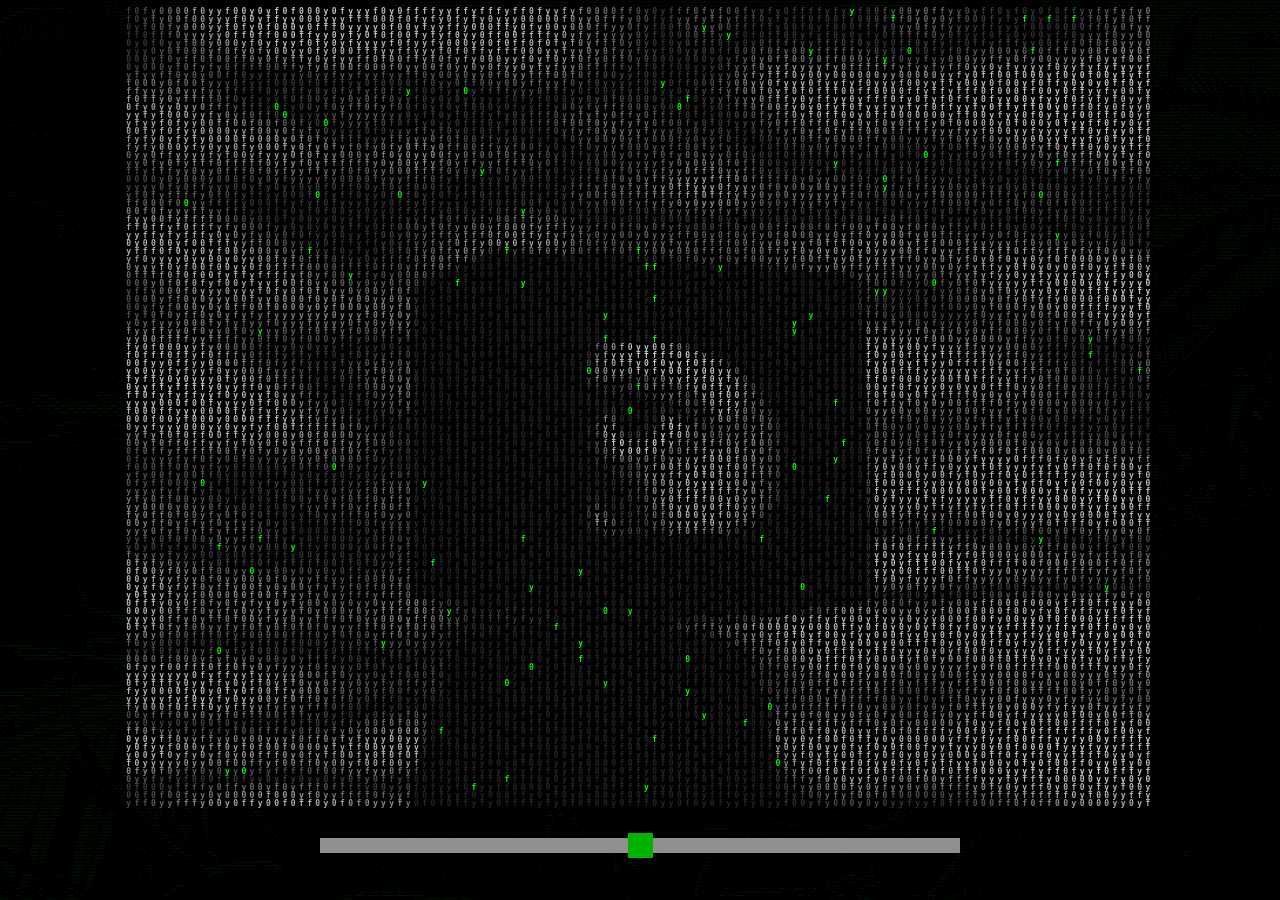
==== commit 62300d1c: "y0f" ====
--- a/index.html
+++ b/index.html
@@ -1,233 +1,121 @@
-<!DOCTYPE html>
-<html lang="en">
-  <head>
-    <meta charset="UTF-8" />
-    <meta name="viewport" content="width=device-width, initial-scale=1.0" />
-    <title>y0f</title>
-    <style>
-      body {
-        background-color: #000;
-      }
-      .ascii-art {
-        display: flex;
-        justify-content: center;
-        align-items: center;
-        background-color: #000000;
-      }
-      pre {
-        font-size: 8px;
-        font-weight: bold;
-        padding: 0px;
-        line-height: 8px;
-        letter-spacing: 3.4px;
-      }
-      .slider-container {
-        display: flex;
-        justify-content: center;
-        margin-top: 20px;
-      }
-      .slider-container input[type="range"] {
-        -webkit-appearance: none;
-        width: 50%;
-        height: 15px;
-        background: #ccc;
-        outline: none;
-        opacity: 0.7;
-        transition: opacity 0.2s;
-      }
-      .slider-container input[type="range"]::-webkit-slider-thumb {
-        -webkit-appearance: none;
-        appearance: none;
-        width: 25px;
-        height: 25px;
-        background: #00ff00;
-        cursor: pointer;
-      }
-      .slider-container input[type="range"]::-moz-range-thumb {
-        width: 25px;
-        height: 25px;
-        background: #00ff00;
-        cursor: pointer;
-      }
-    </style>
-  </head>
-  <body>
-    <div class="ascii-art">
-      <pre
-        id="asciiArt"
-      ><span style="color:#393939;">f</span><span style="color:#434343;">0</span><span style="color:#4f4f4f;">f</span><span style="color:#595959;">y</span><span style="color:#636363;">0</span><span style="color:#6f6f6f;">0</span><span style="color:#7e7e7e;">0</span><span style="color:#8c8c8c;">0</span><span style="color:#979797;">f</span><span style="color:#a3a3a3;">0</span><span style="color:#adadad;">y</span><span style="color:#b0b0b0;">y</span><span style="color:#b2b2b2;">f</span><span style="color:#b6b6b6;">0</span><span style="color:#b9b9b9;">0</span><span style="color:#bbbbbb;">y</span><span style="color:#bbbbbb;">0</span><span style="color:#bfbfbf;">y</span><span style="color:#c1c1c1;">f</span><span style="color:#c0c0c0;">0</span><span style="color:#c3c3c3;">f</span><span style="color:#c3c3c3;">0</span><span style="color:#bfbfbf;">0</span><span style="color:#c0c0c0;">0</span><span style="color:#bfbfbf;">y</span><span style="color:#bebebe;">0</span><span style="color:#bebebe;">f</span><span style="color:#bdbdbd;">y</span><span style="color:#bbbbbb;">y</span><span style="color:#bababa;">y</span><span style="color:#bbbbbb;">f</span><span style="color:#b9b9b9;">0</span><span style="color:#bababa;">y</span><span style="color:#b9b9b9;">0</span><span style="color:#b7b7b7;">f</span><span style="color:#b9b9b9;">f</span><span style="color:#b8b8b8;">f</span><span style="color:#b7b7b7;">f</span><span style="color:#b6b6b6;">y</span><span style="color:#b9b9b9;">y</span><span style="color:#b6b6b6;">f</span><span style="color:#b8b8b8;">f</span><span style="color:#b7b7b7;">y</span><span style="color:#b7b7b7;">f</span><span style="color:#bbbbbb;">f</span><span style="color:#b9b9b9;">f</span><span style="color:#b8b8b8;">y</span><span style="color:#bababa;">f</span><span style="color:#b7b7b7;">f</span><span style="color:#b5b5b5;">0</span><span style="color:#b4b4b4;">f</span><span style="color:#aeaeae;">y</span><span style="color:#a6a6a6;">y</span><span style="color:#9d9d9d;">f</span><span style="color:#929292;">y</span><span style="color:#888888;">f</span><span style="color:#7f7f7f;">0</span><span style="color:#767676;">0</span><span style="color:#6c6c6c;">0</span><span style="color:#676767;">0</span><span style="color:#616161;">f</span><span style="color:#545454;">f</span><span style="color:#4e4e4e;">0</span><span style="color:#474747;">y</span><span style="color:#3a3a3a;">0</span><span style="color:#323232;">y</span><span style="color:#3b3b3b;">f</span><span style="color:#484848;">f</span><span style="color:#525252;">f</span><span style="color:#5b5b5b;">0</span><span style="color:#5a5a5a;">f</span><span style="color:#5c5c5c;">y</span><span style="color:#585858;">f</span><span style="color:#505050;">0</span><span style="color:#4c4c4c;">0</span><span style="color:#474747;">f</span><span style="color:#3f3f3f;">y</span><span style="color:#3f3f3f;">y</span><span style="color:#3b3b3b;">f</span><span style="color:#383838;">y</span><span style="color:#383838;">0</span><span style="color:#373737;">f</span><span style="color:#373737;">f</span><span style="color:#373737;">f</span><span style="color:#353535;">f</span><span style="color:#353535;">y</span><span style="color:#343434;">f</span><span style="color:#333333;">y</span><span style="color:#353535;">y</span><span style="color:#353535;">f</span><span style="color:#393939;">0</span><span style="color:#424242;">0</span><span style="color:#4c4c4c;">f</span><span style="color:#545454;">y</span><span style="color:#5f5f5f;">0</span><span style="color:#676767;">0</span><span style="color:#6b6b6b;">y</span><span style="color:#6b6b6b;">0</span><span style="color:#676767;">f</span><span style="color:#616161;">f</span><span style="color:#5b5b5b;">y</span><span style="color:#4e4e4e;">y</span><span style="color:#494949;">0</span><span style="color:#424242;">y</span><span style="color:#3b3b3b;">f</span><span style="color:#383838;">f</span><span style="color:#373737;">0</span><span style="color:#333333;">y</span><span style="color:#343434;">f</span><span style="color:#333333;">0</span><span style="color:#323232;">y</span><span style="color:#323232;">0</span><span style="color:#303030;">f</span><span style="color:#313131;">0</span><span style="color:#373737;">f</span><span style="color:#3b3b3b;">f</span><span style="color:#414141;">y</span><span style="color:#4c4c4c;">y</span><span style="color:#535353;">f</span><span style="color:#585858;">y</span><span style="color:#616161;">f</span><span style="color:#616161;">y</span><span style="color:#6a6a6a;">f</span><span style="color:#6e6e6e;">y</span><span style="color:#737373;">0</span>
-<span style="color:#373737;">f</span><span style="color:#414141;">0</span><span style="color:#4d4d4d;">y</span><span style="color:#5a5a5a;">f</span><span style="color:#636363;">y</span><span style="color:#6f6f6f;">0</span><span style="color:#7a7a7a;">0</span><span style="color:#838383;">f</span><span style="color:#909090;">0</span><span style="color:#999999;">0</span><span style="color:#a4a4a4;">y</span><span style="color:#a9a9a9;">y</span><span style="color:#adadad;">y</span><span style="color:#afafaf;">f</span><span style="color:#b2b2b2;">0</span><span style="color:#b5b5b5;">0</span><span style="color:#b6b6b6;">y</span><span style="color:#b8b8b8;">f</span><span style="color:#bcbcbc;">f</span><span style="color:#bcbcbc;">y</span><span style="color:#bbbbbb;">y</span><span style="color:#bdbdbd;">0</span><span style="color:#bdbdbd;">0</span><span style="color:#bcbcbc;">0</span><span style="color:#bdbdbd;">y</span><span style="color:#b8b8b8;">y</span><span style="color:#b7b7b7;">y</span><span style="color:#b7b7b7;">f</span><span style="color:#b2b2b2;">f</span><span style="color:#b2b2b2;">f</span><span style="color:#b5b5b5;">0</span><span style="color:#b1b1b1;">0</span><span style="color:#b2b2b2;">0</span><span style="color:#b4b4b4;">f</span><span style="color:#b0b0b0;">0</span><span style="color:#b1b1b1;">f</span><span style="color:#b2b2b2;">y</span><span style="color:#b0b0b0;">f</span><span style="color:#b1b1b1;">y</span><span style="color:#b2b2b2;">0</span><span style="color:#afafaf;">f</span><span style="color:#b1b1b1;">y</span><span style="color:#b0b0b0;">f</span><span style="color:#aeaeae;">y</span><span style="color:#b2b2b2;">0</span><span style="color:#b1b1b1;">y</span><span style="color:#b0b0b0;">y</span><span style="color:#b2b2b2;">y</span><span style="color:#b0b0b0;">0</span><span style="color:#acacac;">0</span><span style="color:#adadad;">0</span><span style="color:#a9a9a9;">0</span><span style="color:#a0a0a0;">0</span><span style="color:#979797;">f</span><span style="color:#8d8d8d;">0</span><span style="color:#848484;">y</span><span style="color:#7f7f7f;">y</span><span style="color:#797979;">0</span><span style="color:#727272;">f</span><span style="color:#6e6e6e;">f</span><span style="color:#666666;">f</span><span style="color:#5d5d5d;">y</span><span style="color:#545454;">0</span><span style="color:#4c4c4c;">0</span><span style="color:#3b3b3b;">f</span><span style="color:#353535;">y</span><span style="color:#424242;">f</span><span style="color:#4c4c4c;">y</span><span style="color:#595959;">y</span><span style="color:#636363;">f</span><span style="color:#5f5f5f;">y</span><span style="color:#626262;">f</span><span style="color:#5e5e5e;">f</span><span style="color:#545454;">y</span><span style="color:#505050;">f</span><span style="color:#484848;">f</span><span style="color:#404040;">f</span><span style="color:#3e3e3e;">0</span><span style="color:#393939;">y</span><span style="color:#373737;">f</span><span style="color:#373737;">y</span><span style="color:#353535;">f</span><span style="color:#363636;">f</span><span style="color:#353535;">0</span><span style="color:#343434;">f</span><span style="color:#363636;">0</span><span style="color:#353535;">0</span><span style="color:#333333;">f</span><span style="color:#343434;">y</span><span style="color:#373737;">0</span><span style="color:#3d3d3d;">0</span><span style="color:#464646;">0</span><span style="color:#505050;">f</span><span style="color:#565656;">f</span><span style="color:#656565;">f</span><span style="color:#6a6a6a;">0</span><span style="color:#6b6b6b;">y</span><span style="color:#6d6d6d;">0</span><span style="color:#6a6a6a;">y</span><span style="color:#626262;">0</span><span style="color:#5e5e5e;">y</span><span style="color:#535353;">f</span><span style="color:#4c4c4c;">0</span><span style="color:#434343;">0</span><span style="color:#3d3d3d;">0</span><span style="color:#393939;">f</span><span style="color:#373737;">y</span><span style="color:#353535;">f</span><span style="color:#363636;">y</span><span style="color:#373737;">f</span><span style="color:#363636;">0</span><span style="color:#333333;">y</span><span style="color:#343434;">f</span><span style="color:#323232;">0</span><span style="color:#373737;">f</span><span style="color:#3d3d3d;">f</span><span style="color:#434343;">y</span><span style="color:#4f4f4f;">f</span><span style="color:#545454;">0</span><span style="color:#5d5d5d;">f</span><span style="color:#626262;">y</span><span style="color:#656565;">f</span><span style="color:#6a6a6a;">0</span><span style="color:#707070;">f</span><span style="color:#727272;">f</span>
-<span style="color:#353535;">0</span><span style="color:#373737;">y</span><span style="color:#434343;">f</span><span style="color:#4d4d4d;">0</span><span style="color:#595959;">0</span><span style="color:#666666;">f</span><span style="color:#727272;">y</span><span style="color:#7f7f7f;">0</span><span style="color:#8c8c8c;">0</span><span style="color:#999999;">0</span><span style="color:#a1a1a1;">y</span><span style="color:#aaaaaa;">y</span><span style="color:#aeaeae;">f</span><span style="color:#b2b2b2;">0</span><span style="color:#b5b5b5;">f</span><span style="color:#b6b6b6;">y</span><span style="color:#bababa;">0</span><span style="color:#bbbbbb;">f</span><span style="color:#bdbdbd;">0</span><span style="color:#bbbbbb;">0</span><span style="color:#bebebe;">0</span><span style="color:#bfbfbf;">y</span><span style="color:#bdbdbd;">0</span><span style="color:#bcbcbc;">f</span><span style="color:#bdbdbd;">f</span><span style="color:#bbbbbb;">f</span><span style="color:#bbbbbb;">0</span><span style="color:#bababa;">y</span><span style="color:#b9b9b9;">y</span><span style="color:#b7b7b7;">y</span><span style="color:#b7b7b7;">y</span><span style="color:#b6b6b6;">0</span><span style="color:#b6b6b6;">f</span><span style="color:#b6b6b6;">0</span><span style="color:#b5b5b5;">0</span><span style="color:#b5b5b5;">y</span><span style="color:#b4b4b4;">f</span><span style="color:#b3b3b3;">y</span><span style="color:#b4b4b4;">y</span><span style="color:#b3b3b3;">f</span><span style="color:#b2b2b2;">f</span><span style="color:#b3b3b3;">y</span><span style="color:#b3b3b3;">0</span><span style="color:#b4b4b4;">0</span><span style="color:#b6b6b6;">0</span><span style="color:#b6b6b6;">f</span><span style="color:#b6b6b6;">f</span><span style="color:#b6b6b6;">y</span><span style="color:#b5b5b5;">0</span><span style="color:#b3b3b3;">f</span><span style="color:#b1b1b1;">y</span><span style="color:#acacac;">0</span><span style="color:#a4a4a4;">0</span><span style="color:#999999;">y</span><span style="color:#909090;">0</span><span style="color:#868686;">0</span><span style="color:#7e7e7e;">0</span><span style="color:#767676;">f</span><span style="color:#6c6c6c;">f</span><span style="color:#666666;">y</span><span style="color:#626262;">y</span><span style="color:#545454;">0</span><span style="color:#4f4f4f;">f</span><span style="color:#484848;">y</span><span style="color:#383838;">f</span><span style="color:#343434;">0</span><span style="color:#3c3c3c;">0</span><span style="color:#454545;">f</span><span style="color:#505050;">0</span><span style="color:#595959;">y</span><span style="color:#585858;">y</span><span style="color:#595959;">y</span><span style="color:#545454;">0</span><span style="color:#494949;">0</span><span style="color:#454545;">f</span><span style="color:#3b3b3b;">f</span><span style="color:#353535;">f</span><span style="color:#343434;">f</span><span style="color:#333333;">f</span><span style="color:#323232;">y</span><span style="color:#333333;">0</span><span style="color:#323232;">0</span><span style="color:#323232;">f</span><span style="color:#333333;">0</span><span style="color:#323232;">y</span><span style="color:#323232;">f</span><span style="color:#343434;">0</span><span style="color:#323232;">0</span><span style="color:#323232;">0</span><span style="color:#333333;">f</span><span style="color:#353535;">f</span><span style="color:#3d3d3d;">f</span><span style="color:#454545;">y</span><span style="color:#4b4b4b;">0</span><span style="color:#575757;">y</span><span style="color:#5d5d5d;">y</span><span style="color:#5d5d5d;">0</span><span style="color:#636363;">f</span><span style="color:#5d5d5d;">y</span><span style="color:#565656;">f</span><span style="color:#515151;">y</span><span style="color:#484848;">y</span><span style="color:#404040;">y</span><span style="color:#3b3b3b;">y</span><span style="color:#373737;">f</span><span style="color:#343434;">f</span><span style="color:#323232;">y</span><span style="color:#323232;">y</span><span style="color:#323232;">y</span><span style="color:#323232;">f</span><span style="color:#323232;">0</span><span style="color:#323232;">0</span><span style="color:#323232;">0</span><span style="color:#323232;">0</span><span style="color:#383838;">0</span><span style="color:#3f3f3f;">0</span><span style="color:#404040;">0</span><span style="color:#4b4b4b;">f</span><span style="color:#505050;">f</span><span style="color:#555555;">0</span><span style="color:#5c5c5c;">y</span><span style="color:#5d5d5d;">0</span><span style="color:#626262;">f</span><span style="color:#676767;">y</span><span style="color:#6c6c6c;">y</span>
-<span style="color:#323232;">f</span><span style="color:#2e2e2e;">f</span><span style="color:#383838;">0</span><span style="color:#434343;">f</span><span style="color:#4c4c4c;">f</span><span style="color:#595959;">f</span><span style="color:#656565;">0</span><span style="color:#727272;">y</span><span style="color:#7f7f7f;">y</span><span style="color:#8d8d8d;">y</span><span style="color:#999999;">y</span><span style="color:#a2a2a2;">y</span><span style="color:#aaaaaa;">0</span><span style="color:#b1b1b1;">f</span><span style="color:#b4b4b4;">f</span><span style="color:#b6b6b6;">0</span><span style="color:#b9b9b9;">f</span><span style="color:#bababa;">f</span><span style="color:#bebebe;">0</span><span style="color:#bfbfbf;">0</span><span style="color:#c0c0c0;">0</span><span style="color:#c2c2c2;">f</span><span style="color:#c0c0c0;">f</span><span style="color:#c0c0c0;">y</span><span style="color:#c0c0c0;">y</span><span style="color:#bfbfbf;">0</span><span style="color:#bebebe;">y</span><span style="color:#bdbdbd;">f</span><span style="color:#bcbcbc;">y</span><span style="color:#bbbbbb;">0</span><span style="color:#bbbbbb;">f</span><span style="color:#b8b8b8;">0</span><span style="color:#b8b8b8;">f</span><span style="color:#b7b7b7;">0</span><span style="color:#b6b6b6;">0</span><span style="color:#b7b7b7;">f</span><span style="color:#b7b7b7;">y</span><span style="color:#b5b5b5;">f</span><span style="color:#b8b8b8;">y</span><span style="color:#b6b6b6;">f</span><span style="color:#b6b6b6;">0</span><span style="color:#b8b8b8;">y</span><span style="color:#b7b7b7;">y</span><span style="color:#b6b6b6;">0</span><span style="color:#b8b8b8;">f</span><span style="color:#b9b9b9;">f</span><span style="color:#b7b7b7;">0</span><span style="color:#bababa;">0</span><span style="color:#b9b9b9;">f</span><span style="color:#b5b5b5;">f</span><span style="color:#b6b6b6;">f</span><span style="color:#b1b1b1;">f</span><span style="color:#a6a6a6;">y</span><span style="color:#9d9d9d;">0</span><span style="color:#919191;">y</span><span style="color:#888888;">f</span><span style="color:#7c7c7c;">y</span><span style="color:#757575;">f</span><span style="color:#6a6a6a;">y</span><span style="color:#626262;">y</span><span style="color:#5e5e5e;">y</span><span style="color:#535353;">y</span><span style="color:#494949;">0</span><span style="color:#424242;">y</span><span style="color:#363636;">f</span><span style="color:#2e2e2e;">0</span><span style="color:#353535;">0</span><span style="color:#3e3e3e;">0</span><span style="color:#474747;">0</span><span style="color:#4f4f4f;">0</span><span style="color:#4d4d4d;">f</span><span style="color:#4c4c4c;">f</span><span style="color:#484848;">y</span><span style="color:#3c3c3c;">y</span><span style="color:#373737;">f</span><span style="color:#2e2e2e;">0</span><span style="color:#2f2f2f;">f</span><span style="color:#333333;">0</span><span style="color:#353535;">f</span><span style="color:#373737;">f</span><span style="color:#3b3b3b;">0</span><span style="color:#373737;">0</span><span style="color:#363636;">y</span><span style="color:#373737;">f</span><span style="color:#333333;">y</span><span style="color:#343434;">f</span><span style="color:#363636;">0</span><span style="color:#333333;">y</span><span style="color:#323232;">0</span><span style="color:#303030;">y</span><span style="color:#2e2e2e;">f</span><span style="color:#313131;">y</span><span style="color:#373737;">0</span><span style="color:#3f3f3f;">f</span><span style="color:#484848;">f</span><span style="color:#4d4d4d;">f</span><span style="color:#4c4c4c;">f</span><span style="color:#515151;">f</span><span style="color:#4c4c4c;">0</span><span style="color:#454545;">y</span><span style="color:#424242;">0</span><span style="color:#3a3a3a;">f</span><span style="color:#323232;">y</span><span style="color:#2e2e2e;">y</span><span style="color:#2f2f2f;">f</span><span style="color:#2f2f2f;">0</span><span style="color:#323232;">f</span><span style="color:#303030;">y</span><span style="color:#313131;">0</span><span style="color:#313131;">y</span><span style="color:#2f2f2f;">0</span><span style="color:#323232;">0</span><span style="color:#313131;">y</span><span style="color:#343434;">f</span><span style="color:#393939;">f</span><span style="color:#3b3b3b;">0</span><span style="color:#424242;">y</span><span style="color:#4c4c4c;">y</span><span style="color:#505050;">y</span><span style="color:#585858;">f</span><span style="color:#5e5e5e;">0</span><span style="color:#5d5d5d;">y</span><span style="color:#636363;">y</span><span style="color:#676767;">0</span><span style="color:#686868;">0</span>
-<span style="color:#363636;">0</span><span style="color:#2f2f2f;">y</span><span style="color:#353535;">0</span><span style="color:#3e3e3e;">f</span><span style="color:#474747;">0</span><span style="color:#545454;">y</span><span style="color:#5e5e5e;">y</span><span style="color:#696969;">f</span><span style="color:#747474;">0</span><span style="color:#7e7e7e;">0</span><span style="color:#868686;">y</span><span style="color:#8f8f8f;">0</span><span style="color:#979797;">0</span><span style="color:#a0a0a0;">0</span><span style="color:#a8a8a8;">y</span><span style="color:#aeaeae;">f</span><span style="color:#b2b2b2;">0</span><span style="color:#b5b5b5;">y</span><span style="color:#b7b7b7;">f</span><span style="color:#b8b8b8;">y</span><span style="color:#bbbbbb;">y</span><span style="color:#bbbbbb;">f</span><span style="color:#bbbbbb;">0</span><span style="color:#bbbbbb;">f</span><span style="color:#bbbbbb;">y</span><span style="color:#bababa;">0</span><span style="color:#b9b9b9;">y</span><span style="color:#bbbbbb;">f</span><span style="color:#b8b8b8;">y</span><span style="color:#b6b6b6;">y</span><span style="color:#b6b6b6;">y</span><span style="color:#b5b5b5;">y</span><span style="color:#b4b4b4;">f</span><span style="color:#b5b5b5;">0</span><span style="color:#b3b3b3;">f</span><span style="color:#b4b4b4;">y</span><span style="color:#b3b3b3;">y</span><span style="color:#b1b1b1;">f</span><span style="color:#b3b3b3;">y</span><span style="color:#b3b3b3;">0</span><span style="color:#b2b2b2;">0</span><span style="color:#b3b3b3;">0</span><span style="color:#b3b3b3;">y</span><span style="color:#b2b2b2;">0</span><span style="color:#b6b6b6;">0</span><span style="color:#b5b5b5;">f</span><span style="color:#b6b6b6;">0</span><span style="color:#b6b6b6;">f</span><span style="color:#b3b3b3;">f</span><span style="color:#b4b4b4;">0</span><span style="color:#b4b4b4;">f</span><span style="color:#b0b0b0;">0</span><span style="color:#a5a5a5;">f</span><span style="color:#9d9d9d;">y</span><span style="color:#919191;">f</span><span style="color:#868686;">0</span><span style="color:#7b7b7b;">y</span><span style="color:#727272;">f</span><span style="color:#6b6b6b;">f</span><span style="color:#616161;">f</span><span style="color:#5a5a5a;">0</span><span style="color:#525252;">y</span><span style="color:#494949;">0</span><span style="color:#444444;">y</span><span style="color:#353535;">0</span><span style="color:#303030;">f</span><span style="color:#333333;">0</span><span style="color:#3b3b3b;">y</span><span style="color:#414141;">0</span><span style="color:#494949;">f</span><span style="color:#464646;">f</span><span style="color:#434343;">f</span><span style="color:#3c3c3c;">0</span><span style="color:#343434;">f</span><span style="color:#333333;">y</span><span style="color:#333333;">0</span><span style="color:#3b3b3b;">y</span><span style="color:#434343;">0</span><span style="color:#464646;">f</span><span style="color:#484848;">f</span><span style="color:#494949;">f</span><span style="color:#484848;">f</span><span style="color:#474747;">y</span><span style="color:#474747;">y</span><span style="color:#434343;">f</span><span style="color:#434343;">f</span><span style="color:#434343;">f</span><span style="color:#3f3f3f;">0</span><span style="color:#414141;">f</span><span style="color:#3d3d3d;">0</span><span style="color:#373737;">y</span><span style="color:#343434;">0</span><span style="color:#2f2f2f;">y</span><span style="color:#323232;">0</span><span style="color:#3b3b3b;">f</span><span style="color:#3f3f3f;">f</span><span style="color:#3f3f3f;">0</span><span style="color:#404040;">y</span><span style="color:#3b3b3b;">f</span><span style="color:#383838;">y</span><span style="color:#323232;">f</span><span style="color:#323232;">f</span><span style="color:#343434;">0</span><span style="color:#383838;">f</span><span style="color:#3d3d3d;">f</span><span style="color:#404040;">y</span><span style="color:#424242;">f</span><span style="color:#404040;">f</span><span style="color:#424242;">f</span><span style="color:#404040;">y</span><span style="color:#3e3e3e;">y</span><span style="color:#3f3f3f;">0</span><span style="color:#3f3f3f;">0</span><span style="color:#404040;">f</span><span style="color:#484848;">y</span><span style="color:#4c4c4c;">f</span><span style="color:#515151;">0</span><span style="color:#5b5b5b;">f</span><span style="color:#606060;">0</span><span style="color:#666666;">f</span><span style="color:#6c6c6c;">0</span><span style="color:#6e6e6e;">y</span><span style="color:#707070;">y</span><span style="color:#727272;">y</span><span style="color:#737373;">0</span>
-<span style="color:#383838;">y</span><span style="color:#323232;">y</span><span style="color:#3c3c3c;">y</span><span style="color:#444444;">0</span><span style="color:#4d4d4d;">y</span><span style="color:#575757;">0</span><span style="color:#5d5d5d;">f</span><span style="color:#656565;">0</span><span style="color:#6e6e6e;">0</span><span style="color:#727272;">0</span><span style="color:#787878;">y</span><span style="color:#7b7b7b;">f</span><span style="color:#7f7f7f;">0</span><span style="color:#848484;">f</span><span style="color:#888888;">y</span><span style="color:#8f8f8f;">0</span><span style="color:#969696;">f</span><span style="color:#9c9c9c;">y</span><span style="color:#a3a3a3;">0</span><span style="color:#a6a6a6;">0</span><span style="color:#a9a9a9;">y</span><span style="color:#adadad;">y</span><span style="color:#adadad;">0</span><span style="color:#aeaeae;">f</span><span style="color:#aeaeae;">y</span><span style="color:#afafaf;">0</span><span style="color:#afafaf;">0</span><span style="color:#aeaeae;">0</span><span style="color:#afafaf;">f</span><span style="color:#adadad;">f</span><span style="color:#acacac;">f</span><span style="color:#a9a9a9;">y</span><span style="color:#aaaaaa;">y</span><span style="color:#a8a8a8;">f</span><span style="color:#a5a5a5;">f</span><span style="color:#a2a2a2;">y</span><span style="color:#a1a1a1;">y</span><span style="color:#9e9e9e;">y</span><span style="color:#a1a1a1;">f</span><span style="color:#a2a2a2;">0</span><span style="color:#a2a2a2;">f</span><span style="color:#a5a5a5;">0</span><span style="color:#a6a6a6;">f</span><span style="color:#a8a8a8;">f</span><span style="color:#ababab;">y</span><span style="color:#adadad;">f</span><span style="color:#acacac;">f</span><span style="color:#aeaeae;">f</span><span style="color:#acacac;">0</span><span style="color:#ababab;">0</span><span style="color:#aaaaaa;">0</span><span style="color:#a2a2a2;">y</span><span style="color:#9c9c9c;">y</span><span style="color:#959595;">f</span><span style="color:#8a8a8a;">y</span><span style="color:#828282;">y</span><span style="color:#7a7a7a;">0</span><span style="color:#747474;">y</span><span style="color:#6a6a6a;">0</span><span style="color:#656565;">f</span><span style="color:#606060;">y</span><span style="color:#545454;">y</span><span style="color:#4c4c4c;">f</span><span style="color:#484848;">y</span><span style="color:#3d3d3d;">y</span><span style="color:#373737;">f</span><span style="color:#333333;">0</span><span style="color:#393939;">0</span><span style="color:#424242;">y</span><span style="color:#434343;">y</span><span style="color:#3f3f3f;">0</span><span style="color:#3d3d3d;">0</span><span style="color:#383838;">f</span><span style="color:#373737;">f</span><span style="color:#424242;">0</span><span style="color:#4c4c4c;">0</span><span style="color:#545454;">0</span><span style="color:#5d5d5d;">f</span><span style="color:#616161;">0</span><span style="color:#646464;">f</span><span style="color:#666666;">y</span><span style="color:#656565;">0</span><span style="color:#616161;">0</span><span style="color:#636363;">y</span><span style="color:#5b5b5b;">f</span><span style="color:#595959;">f</span><span style="color:#5c5c5c;">f</span><span style="color:#565656;">f</span><span style="color:#575757;">f</span><span style="color:#585858;">y</span><span style="color:#505050;">y</span><span style="color:#4c4c4c;">0</span><span style="color:#464646;">y</span><span style="color:#3f3f3f;">0</span><span style="color:#3a3a3a;">f</span><span style="color:#373737;">0</span><span style="color:#373737;">0</span><span style="color:#3a3a3a;">0</span><span style="color:#3a3a3a;">f</span><span style="color:#3c3c3c;">y</span><span style="color:#434343;">f</span><span style="color:#484848;">0</span><span style="color:#515151;">f</span><span style="color:#595959;">y</span><span style="color:#5a5a5a;">y</span><span style="color:#606060;">0</span><span style="color:#626262;">0</span><span style="color:#5f5f5f;">0</span><span style="color:#606060;">y</span><span style="color:#616161;">0</span><span style="color:#5d5d5d;">f</span><span style="color:#5f5f5f;">0</span><span style="color:#616161;">f</span><span style="color:#5f5f5f;">f</span><span style="color:#676767;">f</span><span style="color:#6a6a6a;">0</span><span style="color:#717171;">y</span><span style="color:#787878;">0</span><span style="color:#7e7e7e;">0</span><span style="color:#838383;">f</span><span style="color:#878787;">0</span><span style="color:#898989;">0</span><span style="color:#888888;">y</span><span style="color:#888888;">0</span><span style="color:#8b8b8b;">f</span>
-<span style="color:#353535;">0</span><span style="color:#393939;">0</span><span style="color:#414141;">0</span><span style="color:#484848;">y</span><span style="color:#4e4e4e;">f</span><span style="color:#555555;">0</span><span style="color:#5b5b5b;">y</span><span style="color:#616161;">f</span><span style="color:#666666;">f</span><span style="color:#686868;">0</span><span style="color:#6b6b6b;">f</span><span style="color:#6c6c6c;">0</span><span style="color:#6d6d6d;">0</span><span style="color:#6e6e6e;">f</span><span style="color:#717171;">f</span><span style="color:#767676;">0</span><span style="color:#7a7a7a;">y</span><span style="color:#808080;">0</span><span style="color:#848484;">f</span><span style="color:#8c8c8c;">y</span><span style="color:#919191;">f</span><span style="color:#979797;">f</span><span style="color:#9d9d9d;">y</span><span style="color:#9e9e9e;">0</span><span style="color:#a1a1a1;">y</span><span style="color:#a2a2a2;">f</span><span style="color:#a3a3a3;">y</span><span style="color:#a1a1a1;">y</span><span style="color:#a0a0a0;">f</span><span style="color:#9e9e9e;">f</span><span style="color:#9d9d9d;">0</span><span style="color:#999999;">f</span><span style="color:#969696;">0</span><span style="color:#959595;">0</span><span style="color:#919191;">f</span><span style="color:#909090;">f</span><span style="color:#8f8f8f;">y</span><span style="color:#8f8f8f;">f</span><span style="color:#909090;">0</span><span style="color:#909090;">f</span><span style="color:#919191;">y</span><span style="color:#949494;">f</span><span style="color:#989898;">y</span><span style="color:#9a9a9a;">0</span><span style="color:#a0a0a0;">0</span><span style="color:#a2a2a2;">0</span><span style="color:#a3a3a3;">y</span><span style="color:#a9a9a9;">y</span><span style="color:#a6a6a6;">f</span><span style="color:#a4a4a4;">0</span><span style="color:#a3a3a3;">y</span><span style="color:#9c9c9c;">f</span><span style="color:#979797;">0</span><span style="color:#8f8f8f;">y</span><span style="color:#878787;">f</span><span style="color:#7f7f7f;">0</span><span style="color:#767676;">f</span><span style="color:#6f6f6f;">y</span><span style="color:#666666;">0</span><span style="color:#5f5f5f;">f</span><span style="color:#5b5b5b;">f</span><span style="color:#515151;">0</span><span style="color:#4b4b4b;">y</span><span style="color:#464646;">0</span><span style="color:#3b3b3b;">0</span><span style="color:#393939;">0</span><span style="color:#323232;">0</span><span style="color:#323232;">y</span><span style="color:#363636;">0</span><span style="color:#373737;">0</span><span style="color:#363636;">0</span><span style="color:#363636;">y</span><span style="color:#3d3d3d;">0</span><span style="color:#434343;">y</span><span style="color:#505050;">f</span><span style="color:#5b5b5b;">y</span><span style="color:#656565;">0</span><span style="color:#6e6e6e;">y</span><span style="color:#737373;">0</span><span style="color:#777777;">f</span><span style="color:#7a7a7a;">f</span><span style="color:#777777;">0</span><span style="color:#757575;">0</span><span style="color:#737373;">y</span><span style="color:#707070;">0</span><span style="color:#6e6e6e;">f</span><span style="color:#6e6e6e;">f</span><span style="color:#6c6c6c;">0</span><span style="color:#6d6d6d;">0</span><span style="color:#6b6b6b;">0</span><span style="color:#656565;">y</span><span style="color:#626262;">f</span><span style="color:#5f5f5f;">y</span><span style="color:#545454;">f</span><span style="color:#535353;">0</span><span style="color:#505050;">y</span><span style="color:#4c4c4c;">y</span><span style="color:#535353;">f</span><span style="color:#515151;">y</span><span style="color:#565656;">y</span><span style="color:#5f5f5f;">0</span><span style="color:#656565;">0</span><span style="color:#6c6c6c;">0</span><span style="color:#727272;">y</span><span style="color:#767676;">y</span><span style="color:#7a7a7a;">f</span><span style="color:#7d7d7d;">f</span><span style="color:#7f7f7f;">y</span><span style="color:#7c7c7c;">0</span><span style="color:#7c7c7c;">f</span><span style="color:#7b7b7b;">y</span><span style="color:#7b7b7b;">0</span><span style="color:#7c7c7c;">0</span><span style="color:#7d7d7d;">y</span><span style="color:#828282;">y</span><span style="color:#878787;">y</span><span style="color:#919191;">y</span><span style="color:#939393;">f</span><span style="color:#9a9a9a;">0</span><span style="color:#a1a1a1;">y</span><span style="color:#9f9f9f;">y</span><span style="color:#a3a3a3;">f</span><span style="color:#a4a4a4;">0</span><span style="color:#9e9e9e;">0</span><span style="color:#a2a2a2;">f</span>
-<span style="color:#3e3e3e;">0</span><span style="color:#414141;">y</span><span style="color:#474747;">0</span><span style="color:#4a4a4a;">0</span><span style="color:#4f4f4f;">0</span><span style="color:#525252;">y</span><span style="color:#585858;">f</span><span style="color:#5c5c5c;">0</span><span style="color:#5d5d5d;">f</span><span style="color:#5d5d5d;">y</span><span style="color:#5a5a5a;">f</span><span style="color:#595959;">y</span><span style="color:#565656;">0</span><span style="color:#525252;">f</span><span style="color:#505050;">f</span><span style="color:#525252;">f</span><span style="color:#535353;">f</span><span style="color:#585858;">0</span><span style="color:#595959;">0</span><span style="color:#616161;">f</span><span style="color:#6a6a6a;">f</span><span style="color:#6f6f6f;">y</span><span style="color:#777777;">f</span><span style="color:#7b7b7b;">y</span><span style="color:#828282;">0</span><span style="color:#868686;">f</span><span style="color:#888888;">0</span><span style="color:#888888;">0</span><span style="color:#868686;">f</span><span style="color:#838383;">0</span><span style="color:#7f7f7f;">0</span><span style="color:#7d7d7d;">0</span><span style="color:#7a7a7a;">f</span><span style="color:#797979;">0</span><span style="color:#767676;">y</span><span style="color:#757575;">y</span><span style="color:#757575;">0</span><span style="color:#777777;">0</span><span style="color:#777777;">f</span><span style="color:#7a7a7a;">0</span><span style="color:#7c7c7c;">y</span><span style="color:#808080;">y</span><span style="color:#848484;">0</span><span style="color:#8a8a8a;">y</span><span style="color:#8e8e8e;">0</span><span style="color:#949494;">f</span><span style="color:#969696;">y</span><span style="color:#9b9b9b;">y</span><span style="color:#9a9a9a;">0</span><span style="color:#9a9a9a;">y</span><span style="color:#989898;">f</span><span style="color:#939393;">y</span><span style="color:#8d8d8d;">f</span><span style="color:#888888;">y</span><span style="color:#7c7c7c;">y</span><span style="color:#727272;">0</span><span style="color:#666666;">f</span><span style="color:#606060;">f</span><span style="color:#585858;">f</span><span style="color:#505050;">f</span><span style="color:#4c4c4c;">f</span><span style="color:#444444;">y</span><span style="color:#3f3f3f;">f</span><span style="color:#3c3c3c;">f</span><span style="color:#353535;">0</span><span style="color:#343434;">f</span><span style="color:#313131;">f</span><span style="color:#2e2e2e;">0</span><span style="color:#313131;">0</span><span style="color:#303030;">y</span><span style="color:#343434;">y</span><span style="color:#3a3a3a;">y</span><span style="color:#404040;">0</span><span style="color:#4b4b4b;">f</span><span style="color:#595959;">y</span><span style="color:#656565;">y</span><span style="color:#707070;">f</span><span style="color:#7f7f7f;">0</span><span style="color:#888888;">y</span><span style="color:#919191;">y</span><span style="color:#909090;">f</span><span style="color:#909090;">y</span><span style="color:#909090;">y</span><span style="color:#8c8c8c;">y</span><span style="color:#8b8b8b;">y</span><span style="color:#8b8b8b;">f</span><span style="color:#888888;">y</span><span style="color:#858585;">0</span><span style="color:#858585;">f</span><span style="color:#808080;">f</span><span style="color:#7c7c7c;">f</span><span style="color:#787878;">f</span><span style="color:#747474;">f</span><span style="color:#6e6e6e;">f</span><span style="color:#6c6c6c;">y</span><span style="color:#6a6a6a;">f</span><span style="color:#686868;">y</span><span style="color:#6a6a6a;">y</span><span style="color:#6b6b6b;">f</span><span style="color:#727272;">y</span><span style="color:#7a7a7a;">f</span><span style="color:#838383;">f</span><span style="color:#909090;">0</span><span style="color:#959595;">y</span><span style="color:#9f9f9f;">y</span><span style="color:#a4a4a4;">0</span><span style="color:#a3a3a3;">y</span><span style="color:#a8a8a8;">f</span><span style="color:#a5a5a5;">y</span><span style="color:#a5a5a5;">y</span><span style="color:#a7a7a7;">y</span><span style="color:#a5a5a5;">y</span><span style="color:#a8a8a8;">f</span><span style="color:#adadad;">0</span><span style="color:#aaaaaa;">y</span><span style="color:#b0b0b0;">y</span><span style="color:#b2b2b2;">f</span><span style="color:#b4b4b4;">y</span><span style="color:#b8b8b8;">f</span><span style="color:#b7b7b7;">y</span><span style="color:#b7b7b7;">f</span><span style="color:#b9b9b9;">y</span><span style="color:#b9b9b9;">y</span><span style="color:#b6b6b6;">y</span><span style="color:#b8b8b8;">f</span>
-<span style="color:#545454;">y</span><span style="color:#545454;">f</span><span style="color:#565656;">y</span><span style="color:#595959;">y</span><span style="color:#5c5c5c;">f</span><span style="color:#606060;">f</span><span style="color:#5d5d5d;">0</span><span style="color:#616161;">y</span><span style="color:#5f5f5f;">0</span><span style="color:#5a5a5a;">y</span><span style="color:#555555;">0</span><span style="color:#505050;">0</span><span style="color:#484848;">f</span><span style="color:#434343;">f</span><span style="color:#3f3f3f;">0</span><span style="color:#3b3b3b;">y</span><span style="color:#3b3b3b;">y</span><span style="color:#3b3b3b;">f</span><span style="color:#3b3b3b;">y</span><span style="color:#3f3f3f;">y</span><span style="color:#444444;">y</span><span style="color:#464646;">y</span><span style="color:#4c4c4c;">0</span><span style="color:#4f4f4f;">y</span><span style="color:#545454;">y</span><span style="color:#575757;">f</span><span style="color:#565656;">y</span><span style="color:#565656;">y</span><span style="color:#555555;">f</span><span style="color:#545454;">y</span><span style="color:#525252;">y</span><span style="color:#525252;">f</span><span style="color:#505050;">y</span><span style="color:#505050;">y</span><span style="color:#545454;">f</span><span style="color:#525252;">f</span><span style="color:#545454;">0</span><span style="color:#585858;">y</span><span style="color:#5a5a5a;">0</span><span style="color:#595959;">0</span><span style="color:#5d5d5d;">y</span><span style="color:#606060;">0</span><span style="color:#636363;">y</span><span style="color:#696969;">y</span><span style="color:#6d6d6d;">0</span><span style="color:#717171;">f</span><span style="color:#767676;">0</span><span style="color:#7b7b7b;">y</span><span style="color:#7c7c7c;">y</span><span style="color:#7b7b7b;">f</span><span style="color:#7b7b7b;">f</span><span style="color:#7a7a7a;">f</span><span style="color:#757575;">0</span><span style="color:#6e6e6e;">0</span><span style="color:#676767;">f</span><span style="color:#5d5d5d;">0</span><span style="color:#545454;">f</span><span style="color:#4f4f4f;">f</span><span style="color:#484848;">0</span><span style="color:#434343;">0</span><span style="color:#424242;">y</span><span style="color:#3c3c3c;">y</span><span style="color:#383838;">f</span><span style="color:#353535;">0</span><span style="color:#323232;">0</span><span style="color:#313131;">f</span><span style="color:#323232;">f</span><span style="color:#303030;">f</span><span style="color:#323232;">f</span><span style="color:#333333;">f</span><span style="color:#3a3a3a;">y</span><span style="color:#424242;">y</span><span style="color:#4a4a4a;">y</span><span style="color:#545454;">y</span><span style="color:#656565;">0</span><span style="color:#737373;">y</span><span style="color:#838383;">f</span><span style="color:#909090;">y</span><span style="color:#9a9a9a;">f</span><span style="color:#a2a2a2;">f</span><span style="color:#a2a2a2;">f</span><span style="color:#a7a7a7;">0</span><span style="color:#a8a8a8;">y</span><span style="color:#a2a2a2;">0</span><span style="color:#a7a7a7;">0</span><span style="color:#a5a5a5;">y</span><span style="color:#a2a2a2;">0</span><span style="color:#a5a5a5;">0</span><span style="color:#a1a1a1;">0</span><span style="color:#9e9e9e;">0</span><span style="color:#a0a0a0;">0</span><span style="color:#9a9a9a;">0</span><span style="color:#969696;">y</span><span style="color:#949494;">y</span><span style="color:#8f8f8f;">0</span><span style="color:#8f8f8f;">0</span><span style="color:#8f8f8f;">0</span><span style="color:#909090;">0</span><span style="color:#949494;">0</span><span style="color:#9d9d9d;">y</span><span style="color:#9f9f9f;">y</span><span style="color:#a8a8a8;">f</span><span style="color:#aeaeae;">y</span><span style="color:#b0b0b0;">0</span><span style="color:#b6b6b6;">f</span><span style="color:#b6b6b6;">f</span><span style="color:#b5b5b5;">0</span><span style="color:#b8b8b8;">0</span><span style="color:#b9b9b9;">f</span><span style="color:#b9b9b9;">0</span><span style="color:#bcbcbc;">0</span><span style="color:#b7b7b7;">0</span><span style="color:#bababa;">y</span><span style="color:#bdbdbd;">f</span><span style="color:#bbbbbb;">0</span><span style="color:#bdbdbd;">y</span><span style="color:#bfbfbf;">0</span><span style="color:#bfbfbf;">f</span><span style="color:#c1c1c1;">0</span><span style="color:#c3c3c3;">0</span><span style="color:#c2c2c2;">y</span><span style="color:#c4c4c4;">f</span><span style="color:#c4c4c4;">y</span><span style="color:#c3c3c3;">f</span><span style="color:#c3c3c3;">f</span>
-<span style="color:#6e6e6e;">f</span><span style="color:#6e6e6e;">0</span><span style="color:#6e6e6e;">0</span><span style="color:#6f6f6f;">0</span><span style="color:#6f6f6f;">y</span><span style="color:#707070;">0</span><span style="color:#707070;">f</span><span style="color:#6d6d6d;">0</span><span style="color:#666666;">0</span><span style="color:#636363;">f</span><span style="color:#595959;">y</span><span style="color:#515151;">y</span><span style="color:#484848;">y</span><span style="color:#3f3f3f;">0</span><span style="color:#3a3a3a;">f</span><span style="color:#353535;">y</span><span style="color:#333333;">y</span><span style="color:#343434;">f</span><span style="color:#333333;">0</span><span style="color:#363636;">0</span><span style="color:#363636;">0</span><span style="color:#363636;">0</span><span style="color:#363636;">f</span><span style="color:#383838;">0</span><span style="color:#3a3a3a;">f</span><span style="color:#3b3b3b;">f</span><span style="color:#3b3b3b;">f</span><span style="color:#383838;">y</span><span style="color:#393939;">y</span><span style="color:#393939;">0</span><span style="color:#373737;">f</span><span style="color:#3a3a3a;">0</span><span style="color:#393939;">0</span><span style="color:#3b3b3b;">0</span><span style="color:#3e3e3e;">0</span><span style="color:#3e3e3e;">f</span><span style="color:#414141;">f</span><span style="color:#454545;">0</span><span style="color:#464646;">y</span><span style="color:#484848;">y</span><span style="color:#4a4a4a;">0</span><span style="color:#4b4b4b;">f</span><span style="color:#4e4e4e;">f</span><span style="color:#535353;">0</span><span style="color:#545454;">0</span><span style="color:#585858;">y</span><span style="color:#5b5b5b;">0</span><span style="color:#5f5f5f;">0</span><span style="color:#616161;">y</span><span style="color:#626262;">f</span><span style="color:#616161;">f</span><span style="color:#616161;">y</span><span style="color:#5d5d5d;">y</span><span style="color:#585858;">f</span><span style="color:#535353;">0</span><span style="color:#4c4c4c;">y</span><span style="color:#444444;">f</span><span style="color:#424242;">0</span><span style="color:#3e3e3e;">y</span><span style="color:#3a3a3a;">y</span><span style="color:#393939;">y</span><span style="color:#353535;">y</span><span style="color:#353535;">f</span><span style="color:#343434;">0</span><span style="color:#323232;">0</span><span style="color:#333333;">y</span><span style="color:#343434;">0</span><span style="color:#353535;">f</span><span style="color:#393939;">f</span><span style="color:#3e3e3e;">0</span><span style="color:#414141;">0</span><span style="color:#4c4c4c;">0</span><span style="color:#545454;">f</span><span style="color:#5d5d5d;">y</span><span style="color:#6e6e6e;">0</span><span style="color:#787878;">0</span><span style="color:#8b8b8b;">y</span><span style="color:#949494;">y</span><span style="color:#9f9f9f;">0</span><span style="color:#a7a7a7;">f</span><span style="color:#a8a8a8;">y</span><span style="color:#afafaf;">y</span><span style="color:#afafaf;">y</span><span style="color:#acacac;">0</span><span style="color:#b1b1b1;">f</span><span style="color:#aeaeae;">y</span><span style="color:#adadad;">y</span><span style="color:#b1b1b1;">f</span><span style="color:#adadad;">y</span><span style="color:#acacac;">f</span><span style="color:#aeaeae;">0</span><span style="color:#ababab;">y</span><span style="color:#acacac;">y</span><span style="color:#aaaaaa;">y</span><span style="color:#a5a5a5;">f</span><span style="color:#a7a7a7;">0</span><span style="color:#a7a7a7;">0</span><span style="color:#a6a6a6;">y</span><span style="color:#acacac;">y</span><span style="color:#aeaeae;">f</span><span style="color:#adadad;">f</span><span style="color:#b2b2b2;">y</span><span style="color:#b3b3b3;">0</span><span style="color:#b3b3b3;">0</span><span style="color:#b7b7b7;">y</span><span style="color:#b6b6b6;">0</span><span style="color:#b8b8b8;">f</span><span style="color:#bbbbbb;">0</span><span style="color:#bbbbbb;">0</span><span style="color:#bbbbbb;">y</span><span style="color:#bdbdbd;">f</span><span style="color:#bbbbbb;">0</span><span style="color:#bebebe;">f</span><span style="color:#bebebe;">f</span><span style="color:#bfbfbf;">y</span><span style="color:#c0c0c0;">0</span><span style="color:#c2c2c2;">y</span><span style="color:#c3c3c3;">0</span><span style="color:#c5c5c5;">y</span><span style="color:#c3c3c3;">0</span><span style="color:#c3c3c3;">f</span><span style="color:#c4c4c4;">f</span><span style="color:#c3c3c3;">0</span><span style="color:#c2c2c2;">y</span><span style="color:#c5c5c5;">f</span>
-<span style="color:#828282;">f</span><span style="color:#828282;">f</span><span style="color:#808080;">y</span><span style="color:#7f7f7f;">y</span><span style="color:#7f7f7f;">y</span><span style="color:#7f7f7f;">0</span><span style="color:#7e7e7e;">0</span><span style="color:#7a7a7a;">y</span><span style="color:#767676;">y</span><span style="color:#6e6e6e;">f</span><span style="color:#656565;">y</span><span style="color:#5b5b5b;">y</span><span style="color:#505050;">f</span><span style="color:#454545;">f</span><span style="color:#3c3c3c;">f</span><span style="color:#333333;">f</span><span style="color:#333333;">f</span><span style="color:#3b3b3b;">0</span><span style="color:#3d3d3d;">y</span><span style="color:#434343;">0</span><span style="color:#434343;">f</span><span style="color:#414141;">f</span><span style="color:#424242;">y</span><span style="color:#434343;">0</span><span style="color:#434343;">y</span><span style="color:#464646;">0</span><span style="color:#484848;">f</span><span style="color:#494949;">y</span><span style="color:#4c4c4c;">f</span><span style="color:#4e4e4e;">y</span><span style="color:#494949;">f</span><span style="color:#4a4a4a;">0</span><span style="color:#434343;">f</span><span style="color:#3e3e3e;">f</span><span style="color:#3b3b3b;">y</span><span style="color:#363636;">f</span><span style="color:#363636;">0</span><span style="color:#373737;">0</span><span style="color:#353535;">f</span><span style="color:#383838;">y</span><span style="color:#393939;">y</span><span style="color:#393939;">0</span><span style="color:#3c3c3c;">y</span><span style="color:#3f3f3f;">f</span><span style="color:#414141;">f</span><span style="color:#464646;">f</span><span style="color:#494949;">f</span><span style="color:#484848;">y</span><span style="color:#4d4d4d;">y</span><span style="color:#4e4e4e;">y</span><span style="color:#4d4d4d;">0</span><span style="color:#4c4c4c;">f</span><span style="color:#474747;">f</span><span style="color:#434343;">f</span><span style="color:#3f3f3f;">y</span><span style="color:#373737;">0</span><span style="color:#383838;">f</span><span style="color:#393939;">0</span><span style="color:#373737;">0</span><span style="color:#3b3b3b;">y</span><span style="color:#3e3e3e;">f</span><span style="color:#3a3a3a;">y</span><span style="color:#3a3a3a;">f</span><span style="color:#393939;">0</span><span style="color:#353535;">f</span><span style="color:#353535;">y</span><span style="color:#333333;">y</span><span style="color:#353535;">0</span><span style="color:#3c3c3c;">y</span><span style="color:#424242;">f</span><span style="color:#474747;">y</span><span style="color:#505050;">f</span><span style="color:#5b5b5b;">f</span><span style="color:#616161;">y</span><span style="color:#6f6f6f;">f</span><span style="color:#7a7a7a;">0</span><span style="color:#838383;">0</span><span style="color:#8d8d8d;">f</span><span style="color:#979797;">0</span><span style="color:#a4a4a4;">y</span><span style="color:#a5a5a5;">f</span><span style="color:#a9a9a9;">0</span><span style="color:#ababab;">f</span><span style="color:#aaaaaa;">0</span><span style="color:#aeaeae;">f</span><span style="color:#acacac;">f</span><span style="color:#aaaaaa;">f</span><span style="color:#aeaeae;">0</span><span style="color:#adadad;">0</span><span style="color:#aaaaaa;">f</span><span style="color:#aeaeae;">f</span><span style="color:#aaaaaa;">0</span><span style="color:#a8a8a8;">0</span><span style="color:#acacac;">0</span><span style="color:#a9a9a9;">0</span><span style="color:#aaaaaa;">f</span><span style="color:#aaaaaa;">f</span><span style="color:#a9a9a9;">y</span><span style="color:#aaaaaa;">f</span><span style="color:#acacac;">f</span><span style="color:#adadad;">y</span><span style="color:#b1b1b1;">f</span><span style="color:#b1b1b1;">f</span><span style="color:#b1b1b1;">f</span><span style="color:#b6b6b6;">0</span><span style="color:#b8b8b8;">f</span><span style="color:#b8b8b8;">0</span><span style="color:#bbbbbb;">0</span><span style="color:#bbbbbb;">0</span><span style="color:#bcbcbc;">f</span><span style="color:#bfbfbf;">f</span><span style="color:#bfbfbf;">0</span><span style="color:#c0c0c0;">0</span><span style="color:#c3c3c3;">y</span><span style="color:#c0c0c0;">0</span><span style="color:#bfbfbf;">f</span><span style="color:#bdbdbd;">f</span><span style="color:#bbbbbb;">y</span><span style="color:#b6b6b6;">y</span><span style="color:#b5b5b5;">f</span><span style="color:#b2b2b2;">y</span><span style="color:#b3b3b3;">0</span><span style="color:#b2b2b2;">0</span><span style="color:#aeaeae;">f</span><span style="color:#b3b3b3;">y</span>
-<span style="color:#979797;">f</span><span style="color:#949494;">0</span><span style="color:#939393;">f</span><span style="color:#919191;">f</span><span style="color:#909090;">y</span><span style="color:#909090;">0</span><span style="color:#8c8c8c;">y</span><span style="color:#858585;">f</span><span style="color:#7f7f7f;">f</span><span style="color:#757575;">f</span><span style="color:#6a6a6a;">f</span><span style="color:#5e5e5e;">0</span><span style="color:#535353;">f</span><span style="color:#474747;">0</span><span style="color:#404040;">y</span><span style="color:#373737;">f</span><span style="color:#323232;">y</span><span style="color:#323232;">y</span><span style="color:#373737;">y</span><span style="color:#3b3b3b;">f</span><span style="color:#414141;">0</span><span style="color:#434343;">f</span><span style="color:#464646;">0</span><span style="color:#494949;">0</span><span style="color:#4c4c4c;">y</span><span style="color:#525252;">f</span><span style="color:#585858;">y</span><span style="color:#5b5b5b;">0</span><span style="color:#5d5d5d;">y</span><span style="color:#5d5d5d;">0</span><span style="color:#5a5a5a;">f</span><span style="color:#585858;">f</span><span style="color:#505050;">0</span><span style="color:#4a4a4a;">y</span><span style="color:#454545;">y</span><span style="color:#3f3f3f;">f</span><span style="color:#3b3b3b;">0</span><span style="color:#393939;">y</span><span style="color:#373737;">0</span><span style="color:#363636;">y</span><span style="color:#373737;">0</span><span style="color:#343434;">y</span><span style="color:#363636;">y</span><span style="color:#333333;">y</span><span style="color:#303030;">y</span><span style="color:#323232;">y</span><span style="color:#333333;">f</span><span style="color:#323232;">0</span><span style="color:#343434;">f</span><span style="color:#343434;">y</span><span style="color:#343434;">f</span><span style="color:#353535;">0</span><span style="color:#323232;">0</span><span style="color:#373737;">0</span><span style="color:#3d3d3d;">y</span><span style="color:#404040;">y</span><span style="color:#444444;">0</span><span style="color:#4a4a4a;">y</span><span style="color:#494949;">0</span><span style="color:#484848;">f</span><span style="color:#4a4a4a;">0</span><span style="color:#434343;">0</span><span style="color:#434343;">0</span><span style="color:#414141;">0</span><span style="color:#393939;">0</span><span style="color:#383838;">y</span><span style="color:#343434;">f</span><span style="color:#303030;">y</span><span style="color:#353535;">f</span><span style="color:#373737;">0</span><span style="color:#3d3d3d;">y</span><span style="color:#444444;">y</span><span style="color:#4c4c4c;">y</span><span style="color:#525252;">f</span><span style="color:#5f5f5f;">y</span><span style="color:#6e6e6e;">y</span><span style="color:#7b7b7b;">y</span><span style="color:#8a8a8a;">0</span><span style="color:#9a9a9a;">f</span><span style="color:#a5a5a5;">f</span><span style="color:#aaaaaa;">f</span><span style="color:#b0b0b0;">y</span><span style="color:#b2b2b2;">0</span><span style="color:#b3b3b3;">y</span><span style="color:#b2b2b2;">f</span><span style="color:#b4b4b4;">f</span><span style="color:#b5b5b5;">y</span><span style="color:#b6b6b6;">y</span><span style="color:#b5b5b5;">0</span><span style="color:#b4b4b4;">y</span><span style="color:#b5b5b5;">f</span><span style="color:#b2b2b2;">f</span><span style="color:#b2b2b2;">f</span><span style="color:#b4b4b4;">0</span><span style="color:#b2b2b2;">f</span><span style="color:#b2b2b2;">y</span><span style="color:#b5b5b5;">0</span><span style="color:#b2b2b2;">f</span><span style="color:#b3b3b3;">y</span><span style="color:#b5b5b5;">f</span><span style="color:#b6b6b6;">0</span><span style="color:#b8b8b8;">f</span><span style="color:#b8b8b8;">f</span><span style="color:#b8b8b8;">y</span><span style="color:#bdbdbd;">0</span><span style="color:#bebebe;">f</span><span style="color:#bfbfbf;">y</span><span style="color:#c3c3c3;">y</span><span style="color:#c4c4c4;">0</span><span style="color:#c4c4c4;">0</span><span style="color:#c7c7c7;">y</span><span style="color:#c6c6c6;">f</span><span style="color:#c7c7c7;">y</span><span style="color:#c4c4c4;">y</span><span style="color:#bfbfbf;">f</span><span style="color:#bdbdbd;">0</span><span style="color:#bababa;">f</span><span style="color:#b6b6b6;">y</span><span style="color:#b3b3b3;">f</span><span style="color:#b1b1b1;">y</span><span style="color:#acacac;">f</span><span style="color:#afafaf;">0</span><span style="color:#adadad;">y</span><span style="color:#ababab;">y</span><span style="color:#aeaeae;">f</span>
-<span style="color:#a5a5a5;">0</span><span style="color:#a1a1a1;">f</span><span style="color:#a2a2a2;">y</span><span style="color:#a1a1a1;">0</span><span style="color:#a1a1a1;">y</span><span style="color:#a0a0a0;">y</span><span style="color:#9d9d9d;">0</span><span style="color:#999999;">y</span><span style="color:#929292;">y</span><span style="color:#888888;">0</span><span style="color:#7b7b7b;">f</span><span style="color:#6f6f6f;">f</span><span style="color:#616161;">f</span><span style="color:#555555;">y</span><span style="color:#4c4c4c;">f</span><span style="color:#414141;">f</span><span style="color:#3a3a3a;">f</span><span style="color:#323232;">y</span><span style="color:#2f2f2f;">0</span><span style="color:#303030;">f</span><span style="color:#343434;">y</span><span style="color:#3a3a3a;">0</span><span style="color:#404040;">0</span><span style="color:#474747;">y</span><span style="color:#4c4c4c;">f</span><span style="color:#565656;">0</span><span style="color:#5e5e5e;">y</span><span style="color:#646464;">f</span><span style="color:#696969;">f</span><span style="color:#686868;">0</span><span style="color:#646464;">f</span><span style="color:#5f5f5f;">y</span><span style="color:#555555;">f</span><span style="color:#4b4b4b;">0</span><span style="color:#454545;">0</span><span style="color:#3c3c3c;">f</span><span style="color:#3a3a3a;">0</span><span style="color:#393939;">y</span><span style="color:#373737;">f</span><span style="color:#373737;">0</span><span style="color:#3b3b3b;">y</span><span style="color:#3b3b3b;">f</span><span style="color:#3a3a3a;">0</span><span style="color:#393939;">0</span><span style="color:#373737;">0</span><span style="color:#363636;">y</span><span style="color:#353535;">0</span><span style="color:#333333;">f</span><span style="color:#353535;">y</span><span style="color:#363636;">y</span><span style="color:#383838;">f</span><span style="color:#3b3b3b;">f</span><span style="color:#404040;">y</span><span style="color:#454545;">0</span><span style="color:#4e4e4e;">0</span><span style="color:#525252;">y</span><span style="color:#575757;">f</span><span style="color:#5d5d5d;">y</span><span style="color:#5c5c5c;">f</span><span style="color:#5a5a5a;">f</span><span style="color:#5a5a5a;">f</span><span style="color:#525252;">0</span><span style="color:#4e4e4e;">0</span><span style="color:#4c4c4c;">0</span><span style="color:#404040;">y</span><span style="color:#3d3d3d;">0</span><span style="color:#373737;">0</span><span style="color:#313131;">0</span><span style="color:#2d2d2d;">0</span><span style="color:#303030;">y</span><span style="color:#323232;">f</span><span style="color:#373737;">y</span><span style="color:#3f3f3f;">0</span><span style="color:#424242;">f</span><span style="color:#505050;">f</span><span style="color:#5c5c5c;">f</span><span style="color:#696969;">0</span><span style="color:#7a7a7a;">f</span><span style="color:#888888;">0</span><span style="color:#969696;">0</span><span style="color:#a0a0a0;">f</span><span style="color:#ababab;">y</span><span style="color:#b1b1b1;">0</span><span style="color:#b2b2b2;">y</span><span style="color:#b6b6b6;">0</span><span style="color:#b4b4b4;">f</span><span style="color:#b4b4b4;">y</span><span style="color:#b7b7b7;">f</span><span style="color:#b5b5b5;">0</span><span style="color:#b6b6b6;">f</span><span style="color:#b6b6b6;">y</span><span style="color:#b3b3b3;">y</span><span style="color:#b3b3b3;">f</span><span style="color:#b4b4b4;">y</span><span style="color:#b2b2b2;">y</span><span style="color:#b3b3b3;">f</span><span style="color:#b5b5b5;">y</span><span style="color:#b2b2b2;">f</span><span style="color:#b6b6b6;">0</span><span style="color:#b6b6b6;">f</span><span style="color:#b5b5b5;">f</span><span style="color:#b8b8b8;">y</span><span style="color:#b9b9b9;">y</span><span style="color:#bbbbbb;">f</span><span style="color:#bfbfbf;">y</span><span style="color:#bfbfbf;">0</span><span style="color:#c0c0c0;">f</span><span style="color:#c4c4c4;">f</span><span style="color:#c5c5c5;">y</span><span style="color:#c7c7c7;">f</span><span style="color:#c9c9c9;">f</span><span style="color:#cacaca;">0</span><span style="color:#c7c7c7;">0</span><span style="color:#c7c7c7;">y</span><span style="color:#c0c0c0;">0</span><span style="color:#bebebe;">f</span><span style="color:#bbbbbb;">f</span><span style="color:#b6b6b6;">0</span><span style="color:#b6b6b6;">f</span><span style="color:#b2b2b2;">y</span><span style="color:#afafaf;">0</span><span style="color:#b1b1b1;">f</span><span style="color:#aeaeae;">y</span><span style="color:#acacac;">y</span><span style="color:#aeaeae;">0</span>
-<span style="color:#aaaaaa;">y</span><span style="color:#aaaaaa;">y</span><span style="color:#aaaaaa;">f</span><span style="color:#a8a8a8;">y</span><span style="color:#ababab;">f</span><span style="color:#a9a9a9;">0</span><span style="color:#a9a9a9;">0</span><span style="color:#a3a3a3;">0</span><span style="color:#9e9e9e;">y</span><span style="color:#999999;">y</span><span style="color:#939393;">f</span><span style="color:#888888;">y</span><span style="color:#7d7d7d;">0</span><span style="color:#727272;">y</span><span style="color:#676767;">f</span><span style="color:#5e5e5e;">0</span><span style="color:#545454;">f</span><span style="color:#4c4c4c;">f</span><span style="color:#454545;">0</span><span style="color:#3e3e3e;">0</span><span style="color:#363636;">y</span><span style="color:#313131;">y</span><span style="color:#363636;">y</span><span style="color:#3e3e3e;">y</span><span style="color:#434343;">y</span><span style="color:#4e4e4e;">y</span><span style="color:#555555;">f</span><span style="color:#5d5d5d;">y</span><span style="color:#626262;">y</span><span style="color:#616161;">y</span><span style="color:#5d5d5d;">y</span><span style="color:#575757;">y</span><span style="color:#4c4c4c;">y</span><span style="color:#454545;">y</span><span style="color:#404040;">0</span><span style="color:#383838;">y</span><span style="color:#373737;">f</span><span style="color:#373737;">f</span><span style="color:#373737;">0</span><span style="color:#383838;">y</span><span style="color:#3c3c3c;">f</span><span style="color:#3b3b3b;">0</span><span style="color:#3f3f3f;">f</span><span style="color:#3f3f3f;">f</span><span style="color:#3b3b3b;">y</span><span style="color:#3c3c3c;">f</span><span style="color:#3e3e3e;">y</span><span style="color:#3e3e3e;">0</span><span style="color:#3f3f3f;">y</span><span style="color:#414141;">f</span><span style="color:#434343;">f</span><span style="color:#4a4a4a;">f</span><span style="color:#515151;">0</span><span style="color:#545454;">y</span><span style="color:#5e5e5e;">y</span><span style="color:#646464;">f</span><span style="color:#686868;">y</span><span style="color:#6e6e6e;">f</span><span style="color:#6e6e6e;">y</span><span style="color:#6d6d6d;">0</span><span style="color:#6b6b6b;">f</span><span style="color:#616161;">f</span><span style="color:#5a5a5a;">y</span><span style="color:#595959;">0</span><span style="color:#4c4c4c;">f</span><span style="color:#484848;">f</span><span style="color:#454545;">f</span><span style="color:#3c3c3c;">f</span><span style="color:#3b3b3b;">0</span><span style="color:#343434;">f</span><span style="color:#313131;">f</span><span style="color:#323232;">y</span><span style="color:#363636;">0</span><span style="color:#3b3b3b;">0</span><span style="color:#444444;">0</span><span style="color:#4c4c4c;">0</span><span style="color:#555555;">0</span><span style="color:#656565;">f</span><span style="color:#717171;">y</span><span style="color:#7f7f7f;">f</span><span style="color:#8d8d8d;">f</span><span style="color:#9b9b9b;">0</span><span style="color:#a1a1a1;">y</span><span style="color:#a9a9a9;">f</span><span style="color:#aeaeae;">0</span><span style="color:#aeaeae;">f</span><span style="color:#b0b0b0;">f</span><span style="color:#b2b2b2;">0</span><span style="color:#b0b0b0;">0</span><span style="color:#adadad;">y</span><span style="color:#b0b0b0;">0</span><span style="color:#aaaaaa;">f</span><span style="color:#ababab;">f</span><span style="color:#aaaaaa;">0</span><span style="color:#a5a5a5;">0</span><span style="color:#a7a7a7;">0</span><span style="color:#aaaaaa;">0</span><span style="color:#a8a8a8;">0</span><span style="color:#ababab;">0</span><span style="color:#aeaeae;">0</span><span style="color:#acacac;">y</span><span style="color:#b2b2b2;">f</span><span style="color:#b3b3b3;">f</span><span style="color:#b3b3b3;">0</span><span style="color:#b8b8b8;">0</span><span style="color:#bababa;">y</span><span style="color:#b9b9b9;">f</span><span style="color:#bfbfbf;">y</span><span style="color:#bfbfbf;">y</span><span style="color:#c2c2c2;">0</span><span style="color:#c3c3c3;">f</span><span style="color:#c5c5c5;">0</span><span style="color:#c7c7c7;">y</span><span style="color:#c7c7c7;">f</span><span style="color:#c3c3c3;">y</span><span style="color:#c2c2c2;">f</span><span style="color:#bfbfbf;">0</span><span style="color:#bbbbbb;">0</span><span style="color:#bbbbbb;">f</span><span style="color:#b9b9b9;">f</span><span style="color:#b6b6b6;">f</span><span style="color:#b6b6b6;">0</span><span style="color:#b6b6b6;">0</span><span style="color:#b2b2b2;">y</span><span style="color:#b5b5b5;">f</span>
-<span style="color:#a1a1a1;">y</span><span style="color:#a2a2a2;">f</span><span style="color:#a5a5a5;">y</span><span style="color:#a8a8a8;">y</span><span style="color:#a9a9a9;">f</span><span style="color:#a8a8a8;">0</span><span style="color:#a8a8a8;">f</span><span style="color:#a6a6a6;">y</span><span style="color:#a3a3a3;">y</span><span style="color:#9e9e9e;">0</span><span style="color:#989898;">0</span><span style="color:#949494;">f</span><span style="color:#8c8c8c;">f</span><span style="color:#888888;">0</span><span style="color:#828282;">0</span><span style="color:#7c7c7c;">f</span><span style="color:#767676;">0</span><span style="color:#717171;">0</span><span style="color:#686868;">f</span><span style="color:#616161;">0</span><span style="color:#595959;">0</span><span style="color:#4e4e4e;">f</span><span style="color:#464646;">y</span><span style="color:#3b3b3b;">0</span><span style="color:#373737;">0</span><span style="color:#3f3f3f;">f</span><span style="color:#474747;">y</span><span style="color:#4e4e4e;">y</span><span style="color:#525252;">y</span><span style="color:#505050;">y</span><span style="color:#4c4c4c;">f</span><span style="color:#484848;">0</span><span style="color:#3f3f3f;">f</span><span style="color:#3b3b3b;">0</span><span style="color:#3a3a3a;">f</span><span style="color:#373737;">f</span><span style="color:#393939;">y</span><span style="color:#3a3a3a;">0</span><span style="color:#353535;">y</span><span style="color:#363636;">y</span><span style="color:#373737;">0</span><span style="color:#353535;">f</span><span style="color:#3b3b3b;">f</span><span style="color:#383838;">f</span><span style="color:#383838;">0</span><span style="color:#3a3a3a;">y</span><span style="color:#393939;">f</span><span style="color:#3a3a3a;">0</span><span style="color:#3f3f3f;">0</span><span style="color:#444444;">f</span><span style="color:#484848;">f</span><span style="color:#505050;">f</span><span style="color:#565656;">0</span><span style="color:#5f5f5f;">f</span><span style="color:#696969;">0</span><span style="color:#6e6e6e;">0</span><span style="color:#737373;">f</span><span style="color:#767676;">0</span><span style="color:#767676;">y</span><span style="color:#747474;">y</span><span style="color:#737373;">f</span><span style="color:#6e6e6e;">y</span><span style="color:#696969;">f</span><span style="color:#656565;">y</span><span style="color:#5b5b5b;">0</span><span style="color:#545454;">f</span><span style="color:#525252;">0</span><span style="color:#4c4c4c;">0</span><span style="color:#484848;">f</span><span style="color:#474747;">y</span><span style="color:#3f3f3f;">0</span><span style="color:#3f3f3f;">f</span><span style="color:#383838;">0</span><span style="color:#343434;">f</span><span style="color:#383838;">y</span><span style="color:#414141;">y</span><span style="color:#4a4a4a;">y</span><span style="color:#5a5a5a;">f</span><span style="color:#646464;">y</span><span style="color:#717171;">0</span><span style="color:#7b7b7b;">f</span><span style="color:#838383;">f</span><span style="color:#8c8c8c;">0</span><span style="color:#909090;">f</span><span style="color:#989898;">f</span><span style="color:#9a9a9a;">f</span><span style="color:#989898;">0</span><span style="color:#9d9d9d;">f</span><span style="color:#999999;">y</span><span style="color:#969696;">0</span><span style="color:#959595;">y</span><span style="color:#909090;">f</span><span style="color:#8d8d8d;">0</span><span style="color:#8c8c8c;">y</span><span style="color:#898989;">0</span><span style="color:#898989;">f</span><span style="color:#8c8c8c;">y</span><span style="color:#8c8c8c;">f</span><span style="color:#909090;">y</span><span style="color:#939393;">0</span><span style="color:#939393;">f</span><span style="color:#9d9d9d;">0</span><span style="color:#9d9d9d;">0</span><span style="color:#a1a1a1;">0</span><span style="color:#aaaaaa;">0</span><span style="color:#aaaaaa;">0</span><span style="color:#aeaeae;">y</span><span style="color:#b2b2b2;">0</span><span style="color:#b3b3b3;">f</span><span style="color:#b4b4b4;">0</span><span style="color:#b9b9b9;">0</span><span style="color:#b9b9b9;">0</span><span style="color:#bbbbbb;">y</span><span style="color:#bfbfbf;">0</span><span style="color:#bfbfbf;">f</span><span style="color:#c1c1c1;">y</span><span style="color:#c2c2c2;">y</span><span style="color:#bfbfbf;">f</span><span style="color:#bfbfbf;">f</span><span style="color:#bfbfbf;">0</span><span style="color:#bdbdbd;">f</span><span style="color:#bcbcbc;">y</span><span style="color:#bcbcbc;">0</span><span style="color:#b9b9b9;">y</span><span style="color:#bbbbbb;">f</span>
-<span style="color:#9d9d9d;">0</span><span style="color:#a1a1a1;">0</span><span style="color:#a5a5a5;">f</span><span style="color:#a9a9a9;">y</span><span style="color:#ababab;">f</span><span style="color:#ababab;">0</span><span style="color:#acacac;">f</span><span style="color:#acacac;">y</span><span style="color:#ababab;">y</span><span style="color:#ababab;">0</span><span style="color:#a6a6a6;">0</span><span style="color:#a2a2a2;">0</span><span style="color:#9f9f9f;">0</span><span style="color:#9a9a9a;">y</span><span style="color:#949494;">y</span><span style="color:#929292;">f</span><span style="color:#8d8d8d;">0</span><span style="color:#878787;">0</span><span style="color:#7f7f7f;">y</span><span style="color:#7a7a7a;">0</span><span style="color:#717171;">f</span><span style="color:#686868;">y</span><span style="color:#606060;">f</span><span style="color:#545454;">y</span><span style="color:#4b4b4b;">0</span><span style="color:#414141;">y</span><span style="color:#3a3a3a;">y</span><span style="color:#373737;">y</span><span style="color:#3a3a3a;">y</span><span style="color:#373737;">0</span><span style="color:#373737;">f</span><span style="color:#3b3b3b;">0</span><span style="color:#3f3f3f;">y</span><span style="color:#484848;">y</span><span style="color:#4e4e4e;">y</span><span style="color:#4f4f4f;">f</span><span style="color:#505050;">f</span><span style="color:#505050;">y</span><span style="color:#494949;">f</span><span style="color:#464646;">0</span><span style="color:#424242;">y</span><span style="color:#3d3d3d;">0</span><span style="color:#3b3b3b;">f</span><span style="color:#3b3b3b;">0</span><span style="color:#3a3a3a;">f</span><span style="color:#3a3a3a;">f</span><span style="color:#383838;">y</span><span style="color:#333333;">0</span><span style="color:#333333;">0</span><span style="color:#353535;">0</span><span style="color:#3a3a3a;">f</span><span style="color:#424242;">f</span><span style="color:#494949;">0</span><span style="color:#505050;">y</span><span style="color:#5b5b5b;">f</span><span style="color:#616161;">y</span><span style="color:#676767;">f</span><span style="color:#6e6e6e;">0</span><span style="color:#6d6d6d;">y</span><span style="color:#707070;">0</span><span style="color:#6e6e6e;">y</span><span style="color:#686868;">y</span><span style="color:#606060;">y</span><span style="color:#606060;">f</span><span style="color:#595959;">y</span><span style="color:#555555;">y</span><span style="color:#545454;">y</span><span style="color:#4d4d4d;">0</span><span style="color:#4c4c4c;">y</span><span style="color:#4d4d4d;">0</span><span style="color:#484848;">f</span><span style="color:#484848;">y</span><span style="color:#444444;">0</span><span style="color:#3b3b3b;">y</span><span style="color:#393939;">f</span><span style="color:#313131;">y</span><span style="color:#393939;">0</span><span style="color:#444444;">y</span><span style="color:#505050;">y</span><span style="color:#595959;">f</span><span style="color:#696969;">y</span><span style="color:#707070;">f</span><span style="color:#7b7b7b;">0</span><span style="color:#808080;">y</span><span style="color:#888888;">f</span><span style="color:#898989;">0</span><span style="color:#8a8a8a;">f</span><span style="color:#8c8c8c;">y</span><span style="color:#888888;">f</span><span style="color:#878787;">f</span><span style="color:#838383;">0</span><span style="color:#7f7f7f;">0</span><span style="color:#7b7b7b;">0</span><span style="color:#757575;">f</span><span style="color:#747474;">f</span><span style="color:#717171;">f</span><span style="color:#727272;">f</span><span style="color:#777777;">f</span><span style="color:#777777;">y</span><span style="color:#7e7e7e;">y</span><span style="color:#828282;">y</span><span style="color:#858585;">f</span><span style="color:#8b8b8b;">y</span><span style="color:#909090;">y</span><span style="color:#9b9b9b;">f</span><span style="color:#a1a1a1;">0</span><span style="color:#a5a5a5;">0</span><span style="color:#aeaeae;">0</span><span style="color:#afafaf;">y</span><span style="color:#b1b1b1;">y</span><span style="color:#b6b6b6;">f</span><span style="color:#b5b5b5;">y</span><span style="color:#b8b8b8;">y</span><span style="color:#bbbbbb;">y</span><span style="color:#bbbbbb;">y</span><span style="color:#bcbcbc;">f</span><span style="color:#bfbfbf;">f</span><span style="color:#c0c0c0;">0</span><span style="color:#c2c2c2;">y</span><span style="color:#c1c1c1;">f</span><span style="color:#bfbfbf;">y</span><span style="color:#c3c3c3;">y</span><span style="color:#c1c1c1;">0</span><span style="color:#c2c2c2;">f</span><span style="color:#c4c4c4;">f</span>
-<span style="color:#949494;">f</span><span style="color:#999999;">y</span><span style="color:#a0a0a0;">f</span><span style="color:#a3a3a3;">y</span><span style="color:#a7a7a7;">0</span><span style="color:#adadad;">y</span><span style="color:#afafaf;">f</span><span style="color:#b1b1b1;">y</span><span style="color:#b0b0b0;">f</span><span style="color:#afafaf;">y</span><span style="color:#aaaaaa;">0</span><span style="color:#acacac;">0</span><span style="color:#a6a6a6;">0</span><span style="color:#a6a6a6;">0</span><span style="color:#a5a5a5;">f</span><span style="color:#a2a2a2;">0</span><span style="color:#a3a3a3;">0</span><span style="color:#a0a0a0;">0</span><span style="color:#9d9d9d;">0</span><span style="color:#979797;">y</span><span style="color:#8f8f8f;">0</span><span style="color:#858585;">f</span><span style="color:#797979;">0</span><span style="color:#6f6f6f;">f</span><span style="color:#646464;">y</span><span style="color:#575757;">y</span><span style="color:#4f4f4f;">f</span><span style="color:#474747;">f</span><span style="color:#454545;">f</span><span style="color:#444444;">y</span><span style="color:#484848;">y</span><span style="color:#525252;">y</span><span style="color:#595959;">f</span><span style="color:#616161;">f</span><span style="color:#676767;">y</span><span style="color:#696969;">y</span><span style="color:#696969;">y</span><span style="color:#656565;">0</span><span style="color:#5e5e5e;">f</span><span style="color:#575757;">0</span><span style="color:#525252;">f</span><span style="color:#4b4b4b;">0</span><span style="color:#4b4b4b;">0</span><span style="color:#484848;">f</span><span style="color:#474747;">f</span><span style="color:#474747;">y</span><span style="color:#434343;">y</span><span style="color:#414141;">0</span><span style="color:#3d3d3d;">y</span><span style="color:#373737;">f</span><span style="color:#323232;">y</span><span style="color:#313131;">f</span><span style="color:#333333;">y</span><span style="color:#3d3d3d;">f</span><span style="color:#474747;">0</span><span style="color:#4e4e4e;">y</span><span style="color:#545454;">y</span><span style="color:#5b5b5b;">0</span><span style="color:#5e5e5e;">0</span><span style="color:#5e5e5e;">y</span><span style="color:#5f5f5f;">0</span><span style="color:#5a5a5a;">y</span><span style="color:#585858;">f</span><span style="color:#565656;">y</span><span style="color:#525252;">0</span><span style="color:#515151;">0</span><span style="color:#515151;">0</span><span style="color:#4c4c4c;">f</span><span style="color:#4e4e4e;">y</span><span style="color:#505050;">0</span><span style="color:#4c4c4c;">y</span><span style="color:#4b4b4b;">y</span><span style="color:#484848;">f</span><span style="color:#444444;">0</span><span style="color:#3c3c3c;">f</span><span style="color:#333333;">y</span><span style="color:#2e2e2e;">f</span><span style="color:#363636;">0</span><span style="color:#3e3e3e;">0</span><span style="color:#484848;">y</span><span style="color:#545454;">y</span><span style="color:#5a5a5a;">y</span><span style="color:#616161;">0</span><span style="color:#696969;">f</span><span style="color:#6a6a6a;">f</span><span style="color:#6e6e6e;">y</span><span style="color:#6e6e6e;">0</span><span style="color:#6e6e6e;">0</span><span style="color:#6e6e6e;">0</span><span style="color:#6b6b6b;">0</span><span style="color:#656565;">f</span><span style="color:#5f5f5f;">f</span><span style="color:#5d5d5d;">y</span><span style="color:#545454;">0</span><span style="color:#545454;">0</span><span style="color:#505050;">y</span><span style="color:#505050;">y</span><span style="color:#585858;">y</span><span style="color:#595959;">f</span><span style="color:#5d5d5d;">y</span><span style="color:#616161;">f</span><span style="color:#646464;">0</span><span style="color:#6b6b6b;">y</span><span style="color:#707070;">y</span><span style="color:#787878;">f</span><span style="color:#858585;">0</span><span style="color:#8d8d8d;">y</span><span style="color:#9a9a9a;">y</span><span style="color:#a1a1a1;">0</span><span style="color:#a8a8a8;">y</span><span style="color:#b0b0b0;">0</span><span style="color:#b1b1b1;">0</span><span style="color:#b3b3b3;">y</span><span style="color:#b8b8b8;">y</span><span style="color:#b8b8b8;">f</span><span style="color:#bbbbbb;">y</span><span style="color:#bdbdbd;">y</span><span style="color:#bebebe;">f</span><span style="color:#bebebe;">y</span><span style="color:#bfbfbf;">0</span><span style="color:#bebebe;">f</span><span style="color:#c1c1c1;">y</span><span style="color:#c1c1c1;">y</span><span style="color:#c1c1c1;">f</span><span style="color:#c1c1c1;">0</span>
-<span style="color:#7b7b7b;">f</span><span style="color:#838383;">y</span><span style="color:#8b8b8b;">f</span><span style="color:#949494;">y</span><span style="color:#9b9b9b;">0</span><span style="color:#9e9e9e;">0</span><span style="color:#a2a2a2;">0</span><span style="color:#a5a5a5;">y</span><span style="color:#a7a7a7;">f</span><span style="color:#a7a7a7;">y</span><span style="color:#a5a5a5;">0</span><span style="color:#a2a2a2;">y</span><span style="color:#a3a3a3;">y</span><span style="color:#a3a3a3;">0</span><span style="color:#a5a5a5;">f</span><span style="color:#a5a5a5;">y</span><span style="color:#a5a5a5;">0</span><span style="color:#a6a6a6;">0</span><span style="color:#a7a7a7;">0</span><span style="color:#a3a3a3;">f</span><span style="color:#9f9f9f;">y</span><span style="color:#999999;">0</span><span style="color:#909090;">f</span><span style="color:#888888;">y</span><span style="color:#7c7c7c;">0</span><span style="color:#727272;">f</span><span style="color:#686868;">y</span><span style="color:#626262;">f</span><span style="color:#616161;">0</span><span style="color:#606060;">f</span><span style="color:#656565;">y</span><span style="color:#6d6d6d;">0</span><span style="color:#767676;">f</span><span style="color:#7f7f7f;">y</span><span style="color:#848484;">0</span><span style="color:#888888;">f</span><span style="color:#878787;">f</span><span style="color:#808080;">y</span><span style="color:#767676;">0</span><span style="color:#6d6d6d;">f</span><span style="color:#666666;">f</span><span style="color:#5f5f5f;">0</span><span style="color:#5a5a5a;">0</span><span style="color:#585858;">f</span><span style="color:#585858;">f</span><span style="color:#585858;">y</span><span style="color:#575757;">y</span><span style="color:#545454;">f</span><span style="color:#4f4f4f;">0</span><span style="color:#4a4a4a;">0</span><span style="color:#414141;">f</span><span style="color:#3b3b3b;">y</span><span style="color:#323232;">0</span><span style="color:#303030;">y</span><span style="color:#373737;">y</span><span style="color:#3f3f3f;">f</span><span style="color:#444444;">0</span><span style="color:#4b4b4b;">y</span><span style="color:#4c4c4c;">y</span><span style="color:#505050;">y</span><span style="color:#535353;">f</span><span style="color:#505050;">0</span><span style="color:#505050;">0</span><span style="color:#505050;">0</span><span style="color:#505050;">y</span><span style="color:#505050;">y</span><span style="color:#535353;">f</span><span style="color:#505050;">f</span><span style="color:#545454;">0</span><span style="color:#565656;">0</span><span style="color:#555555;">f</span><span style="color:#555555;">y</span><span style="color:#505050;">f</span><span style="color:#4b4b4b;">y</span><span style="color:#454545;">f</span><span style="color:#3d3d3d;">y</span><span style="color:#333333;">y</span><span style="color:#2f2f2f;">f</span><span style="color:#373737;">0</span><span style="color:#3d3d3d;">f</span><span style="color:#434343;">0</span><span style="color:#484848;">f</span><span style="color:#4d4d4d;">0</span><span style="color:#535353;">y</span><span style="color:#525252;">0</span><span style="color:#545454;">y</span><span style="color:#555555;">f</span><span style="color:#545454;">y</span><span style="color:#555555;">y</span><span style="color:#545454;">f</span><span style="color:#4d4d4d;">f</span><span style="color:#4d4d4d;">y</span><span style="color:#484848;">0</span><span style="color:#434343;">0</span><span style="color:#3f3f3f;">0</span><span style="color:#3d3d3d;">y</span><span style="color:#3d3d3d;">0</span><span style="color:#404040;">y</span><span style="color:#424242;">y</span><span style="color:#444444;">f</span><span style="color:#4a4a4a;">0</span><span style="color:#4b4b4b;">0</span><span style="color:#505050;">f</span><span style="color:#555555;">f</span><span style="color:#5b5b5b;">y</span><span style="color:#636363;">0</span><span style="color:#6b6b6b;">y</span><span style="color:#717171;">0</span><span style="color:#7a7a7a;">0</span><span style="color:#818181;">0</span><span style="color:#8f8f8f;">f</span><span style="color:#949494;">y</span><span style="color:#a0a0a0;">f</span><span style="color:#aaaaaa;">0</span><span style="color:#ababab;">y</span><span style="color:#b2b2b2;">f</span><span style="color:#b6b6b6;">f</span><span style="color:#b4b4b4;">0</span><span style="color:#b6b6b6;">y</span><span style="color:#b8b8b8;">0</span><span style="color:#b7b7b7;">y</span><span style="color:#bbbbbb;">y</span><span style="color:#bababa;">f</span><span style="color:#b9b9b9;">f</span><span style="color:#bbbbbb;">f</span>
-<span style="color:#696969;">0</span><span style="color:#707070;">y</span><span style="color:#767676;">y</span><span style="color:#7c7c7c;">0</span><span style="color:#838383;">f</span><span style="color:#898989;">f</span><span style="color:#8e8e8e;">y</span><span style="color:#8e8e8e;">y</span><span style="color:#929292;">y</span><span style="color:#909090;">y</span><span style="color:#919191;">f</span><span style="color:#909090;">y</span><span style="color:#909090;">f</span><span style="color:#909090;">0</span><span style="color:#939393;">0</span><span style="color:#959595;">y</span><span style="color:#999999;">f</span><span style="color:#9c9c9c;">y</span><span style="color:#9d9d9d;">y</span><span style="color:#9d9d9d;">y</span><span style="color:#989898;">0</span><span style="color:#969696;">f</span><span style="color:#909090;">0</span><span style="color:#8c8c8c;">f</span><span style="color:#838383;">y</span><span style="color:#7b7b7b;">y</span><span style="color:#767676;">0</span><span style="color:#727272;">0</span><span style="color:#717171;">0</span><span style="color:#747474;">y</span><span style="color:#767676;">0</span><span style="color:#7d7d7d;">f</span><span style="color:#858585;">0</span><span style="color:#898989;">y</span><span style="color:#8c8c8c;">0</span><span style="color:#8f8f8f;">y</span><span style="color:#8b8b8b;">y</span><span style="color:#888888;">0</span><span style="color:#818181;">0</span><span style="color:#787878;">f</span><span style="color:#717171;">y</span><span style="color:#6a6a6a;">0</span><span style="color:#656565;">f</span><span style="color:#656565;">0</span><span style="color:#656565;">0</span><span style="color:#656565;">f</span><span style="color:#666666;">0</span><span style="color:#616161;">f</span><span style="color:#5f5f5f;">y</span><span style="color:#5c5c5c;">y</span><span style="color:#525252;">f</span><span style="color:#4b4b4b;">0</span><span style="color:#414141;">y</span><span style="color:#373737;">0</span><span style="color:#353535;">f</span><span style="color:#3a3a3a;">f</span><span style="color:#404040;">y</span><span style="color:#484848;">y</span><span style="color:#494949;">0</span><span style="color:#4c4c4c;">0</span><span style="color:#505050;">y</span><span style="color:#4f4f4f;">0</span><span style="color:#505050;">f</span><span style="color:#545454;">y</span><span style="color:#545454;">f</span><span style="color:#575757;">0</span><span style="color:#5c5c5c;">f</span><span style="color:#5d5d5d;">y</span><span style="color:#626262;">0</span><span style="color:#646464;">0</span><span style="color:#656565;">y</span><span style="color:#656565;">y</span><span style="color:#636363;">y</span><span style="color:#585858;">0</span><span style="color:#545454;">f</span><span style="color:#4c4c4c;">0</span><span style="color:#3f3f3f;">y</span><span style="color:#393939;">0</span><span style="color:#363636;">0</span><span style="color:#383838;">f</span><span style="color:#3d3d3d;">0</span><span style="color:#3f3f3f;">f</span><span style="color:#434343;">0</span><span style="color:#474747;">f</span><span style="color:#434343;">f</span><span style="color:#454545;">f</span><span style="color:#494949;">0</span><span style="color:#484848;">f</span><span style="color:#484848;">f</span><span style="color:#484848;">y</span><span style="color:#454545;">0</span><span style="color:#434343;">f</span><span style="color:#404040;">f</span><span style="color:#393939;">y</span><span style="color:#383838;">0</span><span style="color:#353535;">f</span><span style="color:#363636;">0</span><span style="color:#373737;">0</span><span style="color:#393939;">y</span><span style="color:#3b3b3b;">f</span><span style="color:#404040;">y</span><span style="color:#414141;">y</span><span style="color:#444444;">f</span><span style="color:#4a4a4a;">0</span><span style="color:#4c4c4c;">y</span><span style="color:#505050;">0</span><span style="color:#595959;">f</span><span style="color:#595959;">f</span><span style="color:#606060;">f</span><span style="color:#656565;">y</span><span style="color:#6a6a6a;">y</span><span style="color:#727272;">0</span><span style="color:#787878;">y</span><span style="color:#828282;">f</span><span style="color:#888888;">0</span><span style="color:#8e8e8e;">y</span><span style="color:#9a9a9a;">f</span><span style="color:#999999;">f</span><span style="color:#a1a1a1;">0</span><span style="color:#a5a5a5;">y</span><span style="color:#a6a6a6;">y</span><span style="color:#aaaaaa;">f</span><span style="color:#aaaaaa;">y</span><span style="color:#a8a8a8;">f</span><span style="color:#ababab;">0</span>
-<span style="color:#5a5a5a;">y</span><span style="color:#606060;">y</span><span style="color:#666666;">0</span><span style="color:#6d6d6d;">f</span><span style="color:#757575;">y</span><span style="color:#7b7b7b;">0</span><span style="color:#7e7e7e;">f</span><span style="color:#7f7f7f;">y</span><span style="color:#828282;">f</span><span style="color:#818181;">f</span><span style="color:#7f7f7f;">f</span><span style="color:#7e7e7e;">0</span><span style="color:#7e7e7e;">f</span><span style="color:#7d7d7d;">f</span><span style="color:#7f7f7f;">f</span><span style="color:#828282;">f</span><span style="color:#878787;">f</span><span style="color:#898989;">0</span><span style="color:#8c8c8c;">y</span><span style="color:#8d8d8d;">f</span><span style="color:#8d8d8d;">y</span><span style="color:#8a8a8a;">f</span><span style="color:#888888;">0</span><span style="color:#848484;">y</span><span style="color:#7f7f7f;">f</span><span style="color:#7a7a7a;">f</span><span style="color:#767676;">f</span><span style="color:#737373;">f</span><span style="color:#727272;">f</span><span style="color:#727272;">f</span><span style="color:#767676;">y</span><span style="color:#7c7c7c;">0</span><span style="color:#808080;">y</span><span style="color:#848484;">0</span><span style="color:#888888;">0</span><span style="color:#888888;">y</span><span style="color:#868686;">f</span><span style="color:#818181;">y</span><span style="color:#7b7b7b;">f</span><span style="color:#747474;">0</span><span style="color:#6d6d6d;">y</span><span style="color:#656565;">f</span><span style="color:#616161;">f</span><span style="color:#616161;">y</span><span style="color:#616161;">y</span><span style="color:#636363;">f</span><span style="color:#626262;">f</span><span style="color:#626262;">f</span><span style="color:#616161;">f</span><span style="color:#5b5b5b;">0</span><span style="color:#535353;">y</span><span style="color:#4e4e4e;">0</span><span style="color:#434343;">f</span><span style="color:#393939;">f</span><span style="color:#343434;">0</span><span style="color:#383838;">y</span><span style="color:#404040;">0</span><span style="color:#484848;">0</span><span style="color:#4a4a4a;">0</span><span style="color:#4c4c4c;">0</span><span style="color:#515151;">y</span><span style="color:#505050;">y</span><span style="color:#545454;">y</span><span style="color:#5b5b5b;">y</span><span style="color:#595959;">y</span><span style="color:#616161;">f</span><span style="color:#696969;">y</span><span style="color:#6b6b6b;">0</span><span style="color:#717171;">y</span><span style="color:#757575;">0</span><span style="color:#727272;">0</span><span style="color:#737373;">y</span><span style="color:#717171;">0</span><span style="color:#696969;">f</span><span style="color:#646464;">0</span><span style="color:#595959;">f</span><span style="color:#4d4d4d;">f</span><span style="color:#474747;">0</span><span style="color:#3e3e3e;">0</span><span style="color:#383838;">0</span><span style="color:#373737;">y</span><span style="color:#373737;">0</span><span style="color:#383838;">0</span><span style="color:#373737;">0</span><span style="color:#383838;">0</span><span style="color:#383838;">y</span><span style="color:#393939;">y</span><span style="color:#363636;">0</span><span style="color:#393939;">f</span><span style="color:#373737;">y</span><span style="color:#353535;">0</span><span style="color:#353535;">0</span><span style="color:#343434;">y</span><span style="color:#373737;">f</span><span style="color:#3b3b3b;">y</span><span style="color:#3c3c3c;">y</span><span style="color:#3e3e3e;">y</span><span style="color:#3b3b3b;">f</span><span style="color:#393939;">y</span><span style="color:#363636;">0</span><span style="color:#353535;">f</span><span style="color:#373737;">0</span><span style="color:#363636;">0</span><span style="color:#383838;">y</span><span style="color:#3b3b3b;">y</span><span style="color:#3f3f3f;">y</span><span style="color:#434343;">y</span><span style="color:#434343;">0</span><span style="color:#4b4b4b;">f</span><span style="color:#505050;">y</span><span style="color:#515151;">0</span><span style="color:#5c5c5c;">y</span><span style="color:#626262;">y</span><span style="color:#636363;">f</span><span style="color:#6e6e6e;">f</span><span style="color:#727272;">f</span><span style="color:#797979;">f</span><span style="color:#7f7f7f;">f</span><span style="color:#838383;">y</span><span style="color:#878787;">0</span><span style="color:#8b8b8b;">0</span><span style="color:#8f8f8f;">y</span><span style="color:#909090;">f</span><span style="color:#909090;">0</span><span style="color:#939393;">y</span>
-<span style="color:#484848;">f</span><span style="color:#494949;">f</span><span style="color:#525252;">y</span><span style="color:#595959;">f</span><span style="color:#5e5e5e;">f</span><span style="color:#656565;">f</span><span style="color:#696969;">y</span><span style="color:#6a6a6a;">y</span><span style="color:#6a6a6a;">0</span><span style="color:#696969;">y</span><span style="color:#666666;">y</span><span style="color:#646464;">0</span><span style="color:#616161;">f</span><span style="color:#616161;">f</span><span style="color:#626262;">f</span><span style="color:#656565;">0</span><span style="color:#696969;">f</span><span style="color:#6e6e6e;">0</span><span style="color:#727272;">y</span><span style="color:#757575;">f</span><span style="color:#757575;">y</span><span style="color:#737373;">y</span><span style="color:#717171;">f</span><span style="color:#6e6e6e;">f</span><span style="color:#696969;">y</span><span style="color:#656565;">y</span><span style="color:#636363;">f</span><span style="color:#5d5d5d;">0</span><span style="color:#5d5d5d;">f</span><span style="color:#606060;">0</span><span style="color:#646464;">y</span><span style="color:#696969;">y</span><span style="color:#6f6f6f;">0</span><span style="color:#747474;">0</span><span style="color:#777777;">0</span><span style="color:#767676;">f</span><span style="color:#717171;">f</span><span style="color:#6b6b6b;">f</span><span style="color:#656565;">f</span><span style="color:#5a5a5a;">0</span><span style="color:#535353;">y</span><span style="color:#4c4c4c;">0</span><span style="color:#4b4b4b;">y</span><span style="color:#4b4b4b;">y</span><span style="color:#4a4a4a;">f</span><span style="color:#4c4c4c;">0</span><span style="color:#4f4f4f;">f</span><span style="color:#4d4d4d;">y</span><span style="color:#4e4e4e;">y</span><span style="color:#4c4c4c;">f</span><span style="color:#444444;">f</span><span style="color:#3f3f3f;">y</span><span style="color:#353535;">0</span><span style="color:#313131;">f</span><span style="color:#353535;">y</span><span style="color:#393939;">f</span><span style="color:#434343;">f</span><span style="color:#4a4a4a;">0</span><span style="color:#4a4a4a;">y</span><span style="color:#4e4e4e;">y</span><span style="color:#525252;">f</span><span style="color:#525252;">0</span><span style="color:#555555;">y</span><span style="color:#5e5e5e;">f</span><span style="color:#616161;">y</span><span style="color:#696969;">f</span><span style="color:#727272;">y</span><span style="color:#777777;">y</span><span style="color:#7f7f7f;">0</span><span style="color:#848484;">f</span><span style="color:#868686;">f</span><span style="color:#848484;">f</span><span style="color:#808080;">0</span><span style="color:#767676;">y</span><span style="color:#6f6f6f;">y</span><span style="color:#636363;">f</span><span style="color:#565656;">f</span><span style="color:#505050;">0</span><span style="color:#484848;">y</span><span style="color:#424242;">0</span><span style="color:#434343;">y</span><span style="color:#414141;">f</span><span style="color:#434343;">f</span><span style="color:#474747;">f</span><span style="color:#434343;">y</span><span style="color:#444444;">f</span><span style="color:#434343;">f</span><span style="color:#3f3f3f;">y</span><span style="color:#3b3b3b;">0</span><span style="color:#393939;">y</span><span style="color:#373737;">0</span><span style="color:#383838;">f</span><span style="color:#393939;">0</span><span style="color:#3d3d3d;">0</span><span style="color:#414141;">f</span><span style="color:#434343;">0</span><span style="color:#434343;">y</span><span style="color:#454545;">f</span><span style="color:#3f3f3f;">y</span><span style="color:#3d3d3d;">f</span><span style="color:#3b3b3b;">0</span><span style="color:#373737;">0</span><span style="color:#373737;">0</span><span style="color:#353535;">y</span><span style="color:#323232;">f</span><span style="color:#323232;">y</span><span style="color:#313131;">f</span><span style="color:#313131;">0</span><span style="color:#323232;">y</span><span style="color:#323232;">0</span><span style="color:#353535;">f</span><span style="color:#3a3a3a;">0</span><span style="color:#3f3f3f;">y</span><span style="color:#434343;">y</span><span style="color:#4c4c4c;">0</span><span style="color:#505050;">f</span><span style="color:#525252;">y</span><span style="color:#5a5a5a;">0</span><span style="color:#616161;">f</span><span style="color:#646464;">0</span><span style="color:#6c6c6c;">y</span><span style="color:#6c6c6c;">f</span><span style="color:#6e6e6e;">f</span><span style="color:#727272;">0</span><span style="color:#6e6e6e;">0</span>
-<span style="color:#404040;">0</span><span style="color:#414141;">0</span><span style="color:#484848;">0</span><span style="color:#4c4c4c;">0</span><span style="color:#535353;">y</span><span style="color:#575757;">0</span><span style="color:#5b5b5b;">y</span><span style="color:#5b5b5b;">0</span><span style="color:#5a5a5a;">0</span><span style="color:#565656;">0</span><span style="color:#535353;">y</span><span style="color:#505050;">0</span><span style="color:#4e4e4e;">0</span><span style="color:#4b4b4b;">0</span><span style="color:#4a4a4a;">f</span><span style="color:#4a4a4a;">0</span><span style="color:#4c4c4c;">y</span><span style="color:#505050;">0</span><span style="color:#505050;">y</span><span style="color:#535353;">f</span><span style="color:#545454;">y</span><span style="color:#545454;">y</span><span style="color:#535353;">y</span><span style="color:#535353;">y</span><span style="color:#505050;">f</span><span style="color:#4e4e4e;">y</span><span style="color:#4c4c4c;">0</span><span style="color:#4a4a4a;">0</span><span style="color:#4b4b4b;">0</span><span style="color:#4b4b4b;">0</span><span style="color:#4c4c4c;">f</span><span style="color:#515151;">y</span><span style="color:#565656;">y</span><span style="color:#595959;">y</span><span style="color:#5a5a5a;">f</span><span style="color:#595959;">f</span><span style="color:#545454;">f</span><span style="color:#505050;">0</span><span style="color:#494949;">f</span><span style="color:#414141;">y</span><span style="color:#3c3c3c;">f</span><span style="color:#353535;">f</span><span style="color:#363636;">f</span><span style="color:#373737;">y</span><span style="color:#343434;">y</span><span style="color:#393939;">y</span><span style="color:#3c3c3c;">0</span><span style="color:#3c3c3c;">y</span><span style="color:#3e3e3e;">0</span><span style="color:#3f3f3f;">0</span><span style="color:#373737;">f</span><span style="color:#333333;">0</span><span style="color:#303030;">f</span><span style="color:#323232;">f</span><span style="color:#3d3d3d;">y</span><span style="color:#454545;">f</span><span style="color:#4b4b4b;">f</span><span style="color:#515151;">f</span><span style="color:#565656;">0</span><span style="color:#565656;">f</span><span style="color:#5d5d5d;">0</span><span style="color:#5d5d5d;">y</span><span style="color:#616161;">0</span><span style="color:#6a6a6a;">y</span><span style="color:#6f6f6f;">f</span><span style="color:#797979;">f</span><span style="color:#848484;">y</span><span style="color:#8f8f8f;">y</span><span style="color:#949494;">y</span><span style="color:#9b9b9b;">y</span><span style="color:#9e9e9e;">y</span><span style="color:#999999;">f</span><span style="color:#989898;">f</span><span style="color:#909090;">f</span><span style="color:#848484;">0</span><span style="color:#767676;">0</span><span style="color:#686868;">f</span><span style="color:#606060;">f</span><span style="color:#595959;">f</span><span style="color:#545454;">f</span><span style="color:#585858;">f</span><span style="color:#575757;">0</span><span style="color:#575757;">y</span><span style="color:#5d5d5d;">0</span><span style="color:#5b5b5b;">y</span><span style="color:#595959;">y</span><span style="color:#595959;">0</span><span style="color:#515151;">0</span><span style="color:#4e4e4e;">f</span><span style="color:#4b4b4b;">0</span><span style="color:#424242;">f</span><span style="color:#444444;">y</span><span style="color:#464646;">0</span><span style="color:#444444;">f</span><span style="color:#494949;">f</span><span style="color:#4d4d4d;">y</span><span style="color:#4c4c4c;">0</span><span style="color:#505050;">f</span><span style="color:#4a4a4a;">y</span><span style="color:#494949;">y</span><span style="color:#484848;">y</span><span style="color:#424242;">f</span><span style="color:#3f3f3f;">y</span><span style="color:#3f3f3f;">f</span><span style="color:#3d3d3d;">y</span><span style="color:#3b3b3b;">y</span><span style="color:#393939;">0</span><span style="color:#373737;">y</span><span style="color:#353535;">y</span><span style="color:#353535;">0</span><span style="color:#323232;">y</span><span style="color:#2f2f2f;">f</span><span style="color:#2e2e2e;">y</span><span style="color:#303030;">f</span><span style="color:#333333;">y</span><span style="color:#363636;">f</span><span style="color:#393939;">f</span><span style="color:#3e3e3e;">y</span><span style="color:#414141;">0</span><span style="color:#444444;">y</span><span style="color:#4a4a4a;">f</span><span style="color:#4c4c4c;">f</span><span style="color:#4e4e4e;">y</span><span style="color:#4f4f4f;">f</span><span style="color:#4c4c4c;">y</span>
-<span style="color:#454545;">y</span><span style="color:#464646;">y</span><span style="color:#4c4c4c;">y</span><span style="color:#4f4f4f;">y</span><span style="color:#505050;">0</span><span style="color:#545454;">f</span><span style="color:#555555;">y</span><span style="color:#565656;">0</span><span style="color:#545454;">f</span><span style="color:#525252;">f</span><span style="color:#4e4e4e;">y</span><span style="color:#494949;">y</span><span style="color:#454545;">y</span><span style="color:#414141;">0</span><span style="color:#404040;">0</span><span style="color:#3f3f3f;">y</span><span style="color:#3e3e3e;">f</span><span style="color:#404040;">y</span><span style="color:#3f3f3f;">0</span><span style="color:#404040;">y</span><span style="color:#404040;">y</span><span style="color:#414141;">0</span><span style="color:#424242;">y</span><span style="color:#3f3f3f;">0</span><span style="color:#3e3e3e;">f</span><span style="color:#3f3f3f;">0</span><span style="color:#3e3e3e;">f</span><span style="color:#3c3c3c;">f</span><span style="color:#3e3e3e;">0</span><span style="color:#3e3e3e;">0</span><span style="color:#3f3f3f;">y</span><span style="color:#434343;">f</span><span style="color:#454545;">0</span><span style="color:#474747;">y</span><span style="color:#484848;">f</span><span style="color:#464646;">0</span><span style="color:#454545;">0</span><span style="color:#424242;">0</span><span style="color:#3b3b3b;">f</span><span style="color:#373737;">y</span><span style="color:#353535;">y</span><span style="color:#323232;">f</span><span style="color:#343434;">y</span><span style="color:#353535;">f</span><span style="color:#323232;">f</span><span style="color:#323232;">f</span><span style="color:#343434;">y</span><span style="color:#363636;">0</span><span style="color:#3b3b3b;">f</span><span style="color:#373737;">f</span><span style="color:#343434;">f</span><span style="color:#323232;">0</span><span style="color:#353535;">f</span><span style="color:#3f3f3f;">y</span><span style="color:#494949;">f</span><span style="color:#505050;">f</span><span style="color:#565656;">f</span><span style="color:#606060;">y</span><span style="color:#5f5f5f;">f</span><span style="color:#616161;">0</span><span style="color:#686868;">y</span><span style="color:#666666;">f</span><span style="color:#6e6e6e;">y</span><span style="color:#747474;">f</span><span style="color:#767676;">y</span><span style="color:#838383;">y</span><span style="color:#8d8d8d;">0</span><span style="color:#989898;">f</span><span style="color:#9d9d9d;">f</span><span style="color:#9f9f9f;">y</span><span style="color:#a5a5a5;">y</span><span style="color:#a2a2a2;">y</span><span style="color:#9d9d9d;">0</span><span style="color:#999999;">f</span><span style="color:#8f8f8f;">y</span><span style="color:#848484;">y</span><span style="color:#767676;">y</span><span style="color:#707070;">0</span><span style="color:#686868;">f</span><span style="color:#656565;">0</span><span style="color:#686868;">y</span><span style="color:#676767;">0</span><span style="color:#6c6c6c;">0</span><span style="color:#707070;">y</span><span style="color:#707070;">0</span><span style="color:#6e6e6e;">0</span><span style="color:#6d6d6d;">y</span><span style="color:#646464;">y</span><span style="color:#5d5d5d;">f</span><span style="color:#595959;">f</span><span style="color:#505050;">0</span><span style="color:#4f4f4f;">y</span><span style="color:#505050;">y</span><span style="color:#4e4e4e;">f</span><span style="color:#545454;">y</span><span style="color:#565656;">f</span><span style="color:#545454;">f</span><span style="color:#5b5b5b;">f</span><span style="color:#5a5a5a;">y</span><span style="color:#545454;">y</span><span style="color:#575757;">0</span><span style="color:#515151;">0</span><span style="color:#4d4d4d;">y</span><span style="color:#4c4c4c;">0</span><span style="color:#494949;">f</span><span style="color:#4a4a4a;">y</span><span style="color:#4b4b4b;">y</span><span style="color:#474747;">0</span><span style="color:#484848;">y</span><span style="color:#484848;">0</span><span style="color:#444444;">f</span><span style="color:#464646;">0</span><span style="color:#414141;">0</span><span style="color:#3d3d3d;">0</span><span style="color:#3b3b3b;">y</span><span style="color:#373737;">y</span><span style="color:#323232;">f</span><span style="color:#323232;">y</span><span style="color:#343434;">f</span><span style="color:#363636;">y</span><span style="color:#3a3a3a;">y</span><span style="color:#3b3b3b;">y</span><span style="color:#3b3b3b;">y</span><span style="color:#3b3b3b;">0</span><span style="color:#383838;">0</span>
-<span style="color:#555555;">y</span><span style="color:#555555;">f</span><span style="color:#595959;">0</span><span style="color:#5b5b5b;">f</span><span style="color:#5d5d5d;">y</span><span style="color:#606060;">f</span><span style="color:#616161;">f</span><span style="color:#606060;">f</span><span style="color:#5c5c5c;">f</span><span style="color:#5a5a5a;">y</span><span style="color:#545454;">0</span><span style="color:#4e4e4e;">f</span><span style="color:#484848;">0</span><span style="color:#414141;">f</span><span style="color:#3d3d3d;">y</span><span style="color:#363636;">f</span><span style="color:#363636;">f</span><span style="color:#353535;">y</span><span style="color:#343434;">y</span><span style="color:#353535;">0</span><span style="color:#353535;">0</span><span style="color:#343434;">0</span><span style="color:#363636;">f</span><span style="color:#343434;">0</span><span style="color:#333333;">f</span><span style="color:#363636;">y</span><span style="color:#343434;">f</span><span style="color:#323232;">f</span><span style="color:#353535;">0</span><span style="color:#323232;">y</span><span style="color:#363636;">y</span><span style="color:#3b3b3b;">0</span><span style="color:#3d3d3d;">f</span><span style="color:#3f3f3f;">0</span><span style="color:#434343;">f</span><span style="color:#404040;">0</span><span style="color:#3d3d3d;">y</span><span style="color:#3c3c3c;">f</span><span style="color:#343434;">0</span><span style="color:#323232;">f</span><span style="color:#383838;">y</span><span style="color:#3a3a3a;">f</span><span style="color:#3f3f3f;">f</span><span style="color:#3d3d3d;">0</span><span style="color:#393939;">f</span><span style="color:#373737;">f</span><span style="color:#343434;">f</span><span style="color:#373737;">f</span><span style="color:#3a3a3a;">0</span><span style="color:#3b3b3b;">f</span><span style="color:#373737;">y</span><span style="color:#343434;">f</span><span style="color:#383838;">f</span><span style="color:#434343;">y</span><span style="color:#505050;">f</span><span style="color:#575757;">y</span><span style="color:#5f5f5f;">0</span><span style="color:#656565;">0</span><span style="color:#676767;">f</span><span style="color:#696969;">0</span><span style="color:#6a6a6a;">f</span><span style="color:#6a6a6a;">f</span><span style="color:#6e6e6e;">f</span><span style="color:#747474;">f</span><span style="color:#767676;">f</span><span style="color:#7f7f7f;">f</span><span style="color:#848484;">f</span><span style="color:#8e8e8e;">f</span><span style="color:#959595;">f</span><span style="color:#989898;">f</span><span style="color:#9d9d9d;">0</span><span style="color:#999999;">f</span><span style="color:#949494;">f</span><span style="color:#939393;">f</span><span style="color:#888888;">y</span><span style="color:#818181;">f</span><span style="color:#777777;">y</span><span style="color:#737373;">0</span><span style="color:#6e6e6e;">y</span><span style="color:#6a6a6a;">0</span><span style="color:#6e6e6e;">0</span><span style="color:#6e6e6e;">y</span><span style="color:#707070;">y</span><span style="color:#757575;">y</span><span style="color:#757575;">y</span><span style="color:#757575;">y</span><span style="color:#747474;">y</span><span style="color:#6b6b6b;">f</span><span style="color:#666666;">f</span><span style="color:#606060;">0</span><span style="color:#565656;">f</span><span style="color:#545454;">0</span><span style="color:#545454;">0</span><span style="color:#505050;">0</span><span style="color:#565656;">0</span><span style="color:#5a5a5a;">0</span><span style="color:#5a5a5a;">y</span><span style="color:#616161;">f</span><span style="color:#606060;">f</span><span style="color:#5e5e5e;">0</span><span style="color:#616161;">0</span><span style="color:#5d5d5d;">0</span><span style="color:#5a5a5a;">0</span><span style="color:#5c5c5c;">0</span><span style="color:#545454;">f</span><span style="color:#545454;">f</span><span style="color:#555555;">f</span><span style="color:#535353;">f</span><span style="color:#545454;">y</span><span style="color:#555555;">f</span><span style="color:#525252;">0</span><span style="color:#545454;">0</span><span style="color:#515151;">0</span><span style="color:#4d4d4d;">0</span><span style="color:#4d4d4d;">0</span><span style="color:#484848;">y</span><span style="color:#424242;">f</span><span style="color:#3f3f3f;">f</span><span style="color:#3b3b3b;">f</span><span style="color:#383838;">y</span><span style="color:#373737;">f</span><span style="color:#333333;">y</span><span style="color:#363636;">0</span><span style="color:#373737;">f</span><span style="color:#373737;">f</span>
-<span style="color:#626262;">f</span><span style="color:#626262;">f</span><span style="color:#636363;">0</span><span style="color:#656565;">0</span><span style="color:#666666;">0</span><span style="color:#666666;">f</span><span style="color:#656565;">0</span><span style="color:#656565;">0</span><span style="color:#606060;">y</span><span style="color:#5c5c5c;">y</span><span style="color:#555555;">f</span><span style="color:#4f4f4f;">f</span><span style="color:#474747;">f</span><span style="color:#404040;">f</span><span style="color:#3b3b3b;">y</span><span style="color:#343434;">0</span><span style="color:#323232;">0</span><span style="color:#323232;">0</span><span style="color:#343434;">f</span><span style="color:#343434;">f</span><span style="color:#363636;">y</span><span style="color:#363636;">f</span><span style="color:#363636;">y</span><span style="color:#373737;">f</span><span style="color:#363636;">0</span><span style="color:#373737;">f</span><span style="color:#363636;">y</span><span style="color:#363636;">y</span><span style="color:#373737;">y</span><span style="color:#343434;">f</span><span style="color:#303030;">y</span><span style="color:#323232;">y</span><span style="color:#353535;">0</span><span style="color:#373737;">f</span><span style="color:#3c3c3c;">f</span><span style="color:#3a3a3a;">y</span><span style="color:#3a3a3a;">0</span><span style="color:#3a3a3a;">f</span><span style="color:#353535;">y</span><span style="color:#333333;">y</span><span style="color:#343434;">y</span><span style="color:#313131;">y</span><span style="color:#353535;">f</span><span style="color:#353535;">f</span><span style="color:#323232;">0</span><span style="color:#353535;">0</span><span style="color:#393939;">f</span><span style="color:#3c3c3c;">f</span><span style="color:#3f3f3f;">0</span><span style="color:#424242;">0</span><span style="color:#404040;">f</span><span style="color:#3c3c3c;">y</span><span style="color:#343434;">0</span><span style="color:#353535;">y</span><span style="color:#3d3d3d;">y</span><span style="color:#474747;">f</span><span style="color:#4c4c4c;">y</span><span style="color:#545454;">y</span><span style="color:#545454;">0</span><span style="color:#555555;">0</span><span style="color:#575757;">0</span><span style="color:#555555;">f</span><span style="color:#575757;">y</span><span style="color:#5e5e5e;">f</span><span style="color:#636363;">y</span><span style="color:#6a6a6a;">f</span><span style="color:#737373;">y</span><span style="color:#7f7f7f;">0</span><span style="color:#878787;">y</span><span style="color:#8c8c8c;">0</span><span style="color:#909090;">y</span><span style="color:#8c8c8c;">y</span><span style="color:#898989;">0</span><span style="color:#838383;">0</span><span style="color:#7b7b7b;">0</span><span style="color:#727272;">y</span><span style="color:#656565;">y</span><span style="color:#626262;">0</span><span style="color:#5b5b5b;">y</span><span style="color:#565656;">0</span><span style="color:#5b5b5b;">y</span><span style="color:#595959;">f</span><span style="color:#5f5f5f;">y</span><span style="color:#636363;">y</span><span style="color:#636363;">f</span><span style="color:#636363;">y</span><span style="color:#606060;">f</span><span style="color:#555555;">y</span><span style="color:#505050;">f</span><span style="color:#4a4a4a;">y</span><span style="color:#424242;">y</span><span style="color:#3f3f3f;">f</span><span style="color:#3e3e3e;">0</span><span style="color:#3d3d3d;">0</span><span style="color:#424242;">f</span><span style="color:#444444;">y</span><span style="color:#494949;">y</span><span style="color:#4f4f4f;">y</span><span style="color:#4f4f4f;">f</span><span style="color:#505050;">f</span><span style="color:#545454;">0</span><span style="color:#525252;">0</span><span style="color:#525252;">0</span><span style="color:#515151;">f</span><span style="color:#4c4c4c;">y</span><span style="color:#4e4e4e;">0</span><span style="color:#4f4f4f;">f</span><span style="color:#4c4c4c;">f</span><span style="color:#505050;">0</span><span style="color:#4f4f4f;">y</span><span style="color:#4d4d4d;">0</span><span style="color:#505050;">f</span><span style="color:#505050;">0</span><span style="color:#4b4b4b;">f</span><span style="color:#4d4d4d;">f</span><span style="color:#484848;">0</span><span style="color:#454545;">0</span><span style="color:#434343;">f</span><span style="color:#404040;">f</span><span style="color:#3b3b3b;">y</span><span style="color:#3a3a3a;">f</span><span style="color:#383838;">y</span><span style="color:#3a3a3a;">f</span><span style="color:#3d3d3d;">f</span><span style="color:#3e3e3e;">f</span>
-<span style="color:#7f7f7f;">0</span><span style="color:#7c7c7c;">0</span><span style="color:#7b7b7b;">f</span><span style="color:#7c7c7c;">0</span><span style="color:#7e7e7e;">f</span><span style="color:#7b7b7b;">y</span><span style="color:#7b7b7b;">y</span><span style="color:#777777;">y</span><span style="color:#727272;">f</span><span style="color:#6a6a6a;">f</span><span style="color:#636363;">y</span><span style="color:#5a5a5a;">y</span><span style="color:#505050;">f</span><span style="color:#454545;">f</span><span style="color:#3e3e3e;">f</span><span style="color:#353535;">y</span><span style="color:#313131;">0</span><span style="color:#2c2c2c;">f</span><span style="color:#2d2d2d;">f</span><span style="color:#313131;">y</span><span style="color:#323232;">0</span><span style="color:#323232;">y</span><span style="color:#333333;">f</span><span style="color:#333333;">0</span><span style="color:#323232;">f</span><span style="color:#333333;">0</span><span style="color:#333333;">0</span><span style="color:#333333;">y</span><span style="color:#333333;">y</span><span style="color:#303030;">0</span><span style="color:#2e2e2e;">y</span><span style="color:#2e2e2e;">y</span><span style="color:#313131;">0</span><span style="color:#373737;">f</span><span style="color:#3b3b3b;">f</span><span style="color:#3b3b3b;">y</span><span style="color:#3c3c3c;">f</span><span style="color:#3d3d3d;">f</span><span style="color:#3a3a3a;">y</span><span style="color:#3a3a3a;">0</span><span style="color:#363636;">f</span><span style="color:#353535;">0</span><span style="color:#353535;">y</span><span style="color:#383838;">f</span><span style="color:#3b3b3b;">f</span><span style="color:#414141;">0</span><span style="color:#474747;">f</span><span style="color:#4b4b4b;">f</span><span style="color:#535353;">y</span><span style="color:#545454;">0</span><span style="color:#505050;">y</span><span style="color:#4b4b4b;">0</span><span style="color:#424242;">y</span><span style="color:#383838;">0</span><span style="color:#323232;">0</span><span style="color:#2f2f2f;">y</span><span style="color:#373737;">y</span><span style="color:#3b3b3b;">0</span><span style="color:#3b3b3b;">0</span><span style="color:#3d3d3d;">f</span><span style="color:#3c3c3c;">0</span><span style="color:#3b3b3b;">f</span><span style="color:#3c3c3c;">0</span><span style="color:#3d3d3d;">0</span><span style="color:#424242;">f</span><span style="color:#484848;">0</span><span style="color:#505050;">y</span><span style="color:#545454;">y</span><span style="color:#5c5c5c;">y</span><span style="color:#626262;">f</span><span style="color:#616161;">y</span><span style="color:#646464;">y</span><span style="color:#5f5f5f;">f</span><span style="color:#595959;">y</span><span style="color:#565656;">f</span><span style="color:#4e4e4e;">y</span><span style="color:#484848;">y</span><span style="color:#434343;">y</span><span style="color:#3e3e3e;">y</span><span style="color:#3b3b3b;">f</span><span style="color:#3d3d3d;">y</span><span style="color:#3d3d3d;">y</span><span style="color:#404040;">0</span><span style="color:#424242;">f</span><span style="color:#414141;">y</span><span style="color:#3f3f3f;">y</span><span style="color:#3f3f3f;">y</span><span style="color:#3b3b3b;">f</span><span style="color:#373737;">y</span><span style="color:#323232;">0</span><span style="color:#303030;">0</span><span style="color:#333333;">f</span><span style="color:#323232;">0</span><span style="color:#313131;">y</span><span style="color:#323232;">y</span><span style="color:#313131;">0</span><span style="color:#313131;">y</span><span style="color:#373737;">y</span><span style="color:#383838;">0</span><span style="color:#3c3c3c;">y</span><span style="color:#414141;">0</span><span style="color:#404040;">f</span><span style="color:#424242;">f</span><span style="color:#434343;">y</span><span style="color:#414141;">0</span><span style="color:#414141;">y</span><span style="color:#414141;">y</span><span style="color:#414141;">0</span><span style="color:#454545;">f</span><span style="color:#474747;">0</span><span style="color:#474747;">0</span><span style="color:#4a4a4a;">y</span><span style="color:#484848;">f</span><span style="color:#474747;">y</span><span style="color:#484848;">y</span><span style="color:#434343;">f</span><span style="color:#3f3f3f;">0</span><span style="color:#3f3f3f;">f</span><span style="color:#3b3b3b;">f</span><span style="color:#383838;">f</span><span style="color:#383838;">f</span><span style="color:#373737;">0</span><span style="color:#383838;">y</span><span style="color:#3d3d3d;">f</span><span style="color:#3e3e3e;">y</span>
-<span style="color:#9e9e9e;">f</span><span style="color:#9c9c9c;">y</span><span style="color:#9b9b9b;">y</span><span style="color:#9b9b9b;">0</span><span style="color:#969696;">0</span><span style="color:#979797;">f</span><span style="color:#959595;">y</span><span style="color:#949494;">f</span><span style="color:#8e8e8e;">f</span><span style="color:#878787;">f</span><span style="color:#7c7c7c;">f</span><span style="color:#707070;">0</span><span style="color:#636363;">0</span><span style="color:#575757;">0</span><span style="color:#4e4e4e;">0</span><span style="color:#454545;">y</span><span style="color:#3b3b3b;">0</span><span style="color:#373737;">0</span><span style="color:#303030;">0</span><span style="color:#313131;">f</span><span style="color:#313131;">y</span><span style="color:#323232;">0</span><span style="color:#353535;">0</span><span style="color:#343434;">y</span><span style="color:#343434;">y</span><span style="color:#363636;">0</span><span style="color:#353535;">y</span><span style="color:#353535;">y</span><span style="color:#353535;">f</span><span style="color:#323232;">f</span><span style="color:#2f2f2f;">y</span><span style="color:#323232;">f</span><span style="color:#373737;">f</span><span style="color:#3e3e3e;">f</span><span style="color:#434343;">y</span><span style="color:#454545;">y</span><span style="color:#4a4a4a;">f</span><span style="color:#4c4c4c;">y</span><span style="color:#4c4c4c;">f</span><span style="color:#4c4c4c;">0</span><span style="color:#4c4c4c;">f</span><span style="color:#4c4c4c;">f</span><span style="color:#4f4f4f;">y</span><span style="color:#545454;">f</span><span style="color:#555555;">y</span><span style="color:#5e5e5e;">0</span><span style="color:#656565;">0</span><span style="color:#6a6a6a;">f</span><span style="color:#727272;">f</span><span style="color:#727272;">f</span><span style="color:#6e6e6e;">y</span><span style="color:#686868;">0</span><span style="color:#5f5f5f;">0</span><span style="color:#505050;">y</span><span style="color:#474747;">y</span><span style="color:#3b3b3b;">f</span><span style="color:#383838;">y</span><span style="color:#363636;">0</span><span style="color:#333333;">0</span><span style="color:#333333;">y</span><span style="color:#363636;">y</span><span style="color:#343434;">0</span><span style="color:#373737;">0</span><span style="color:#373737;">f</span><span style="color:#353535;">y</span><span style="color:#353535;">0</span><span style="color:#363636;">0</span><span style="color:#363636;">0</span><span style="color:#383838;">0</span><span style="color:#3e3e3e;">f</span><span style="color:#3c3c3c;">y</span><span style="color:#3e3e3e;">f</span><span style="color:#3d3d3d;">0</span><span style="color:#383838;">y</span><span style="color:#373737;">y</span><span style="color:#333333;">f</span><span style="color:#333333;">f</span><span style="color:#343434;">y</span><span style="color:#353535;">y</span><span style="color:#373737;">0</span><span style="color:#373737;">0</span><span style="color:#363636;">0</span><span style="color:#373737;">y</span><span style="color:#373737;">0</span><span style="color:#353535;">f</span><span style="color:#373737;">0</span><span style="color:#363636;">f</span><span style="color:#3a3a3a;">0</span><span style="color:#3f3f3f;">f</span><span style="color:#464646;">0</span><span style="color:#4c4c4c;">0</span><span style="color:#505050;">y</span><span style="color:#525252;">f</span><span style="color:#505050;">0</span><span style="color:#4f4f4f;">f</span><span style="color:#484848;">f</span><span style="color:#424242;">0</span><span style="color:#3d3d3d;">f</span><span style="color:#383838;">y</span><span style="color:#353535;">f</span><span style="color:#343434;">y</span><span style="color:#353535;">y</span><span style="color:#333333;">y</span><span style="color:#323232;">y</span><span style="color:#323232;">y</span><span style="color:#333333;">f</span><span style="color:#343434;">y</span><span style="color:#343434;">0</span><span style="color:#373737;">f</span><span style="color:#3c3c3c;">f</span><span style="color:#3b3b3b;">f</span><span style="color:#3f3f3f;">y</span><span style="color:#404040;">f</span><span style="color:#3e3e3e;">f</span><span style="color:#404040;">0</span><span style="color:#3e3e3e;">f</span><span style="color:#3b3b3b;">0</span><span style="color:#3b3b3b;">y</span><span style="color:#393939;">0</span><span style="color:#373737;">y</span><span style="color:#363636;">f</span><span style="color:#383838;">0</span><span style="color:#393939;">y</span><span style="color:#3f3f3f;">0</span><span style="color:#424242;">y</span>
-<span style="color:#a6a6a6;">f</span><span style="color:#a8a8a8;">f</span><span style="color:#a5a5a5;">0</span><span style="color:#a6a6a6;">f</span><span style="color:#a6a6a6;">f</span><span style="color:#a5a5a5;">y</span><span style="color:#a2a2a2;">f</span><span style="color:#a1a1a1;">0</span><span style="color:#9c9c9c;">f</span><span style="color:#969696;">f</span><span style="color:#8f8f8f;">f</span><span style="color:#868686;">y</span><span style="color:#7c7c7c;">f</span><span style="color:#707070;">y</span><span style="color:#666666;">0</span><span style="color:#5a5a5a;">0</span><span style="color:#525252;">0</span><span style="color:#4c4c4c;">f</span><span style="color:#444444;">y</span><span style="color:#3d3d3d;">y</span><span style="color:#383838;">0</span><span style="color:#333333;">y</span><span style="color:#343434;">0</span><span style="color:#323232;">y</span><span style="color:#333333;">0</span><span style="color:#363636;">y</span><span style="color:#373737;">y</span><span style="color:#373737;">f</span><span style="color:#373737;">f</span><span style="color:#323232;">y</span><span style="color:#323232;">0</span><span style="color:#3b3b3b;">f</span><span style="color:#3f3f3f;">f</span><span style="color:#474747;">0</span><span style="color:#505050;">0</span><span style="color:#545454;">0</span><span style="color:#595959;">y</span><span style="color:#606060;">f</span><span style="color:#626262;">0</span><span style="color:#636363;">f</span><span style="color:#676767;">y</span><span style="color:#676767;">y</span><span style="color:#6c6c6c;">0</span><span style="color:#727272;">0</span><span style="color:#767676;">y</span><span style="color:#7c7c7c;">f</span><span style="color:#828282;">0</span><span style="color:#878787;">0</span><span style="color:#8a8a8a;">0</span><span style="color:#898989;">f</span><span style="color:#888888;">y</span><span style="color:#838383;">f</span><span style="color:#7b7b7b;">f</span><span style="color:#707070;">f</span><span style="color:#656565;">y</span><span style="color:#595959;">y</span><span style="color:#515151;">y</span><span style="color:#505050;">f</span><span style="color:#4d4d4d;">f</span><span style="color:#4d4d4d;">0</span><span style="color:#515151;">f</span><span style="color:#525252;">f</span><span style="color:#545454;">0</span><span style="color:#575757;">y</span><span style="color:#525252;">0</span><span style="color:#535353;">f</span><span style="color:#515151;">y</span><span style="color:#4a4a4a;">f</span><span style="color:#494949;">y</span><span style="color:#464646;">0</span><span style="color:#454545;">0</span><span style="color:#454545;">0</span><span style="color:#444444;">f</span><span style="color:#444444;">f</span><span style="color:#484848;">0</span><span style="color:#4b4b4b;">y</span><span style="color:#4d4d4d;">0</span><span style="color:#545454;">0</span><span style="color:#545454;">0</span><span style="color:#575757;">f</span><span style="color:#5d5d5d;">f</span><span style="color:#595959;">y</span><span style="color:#5a5a5a;">0</span><span style="color:#5c5c5c;">0</span><span style="color:#5a5a5a;">f</span><span style="color:#5d5d5d;">0</span><span style="color:#616161;">f</span><span style="color:#616161;">f</span><span style="color:#6a6a6a;">0</span><span style="color:#6d6d6d;">0</span><span style="color:#6f6f6f;">y</span><span style="color:#767676;">f</span><span style="color:#787878;">0</span><span style="color:#747474;">0</span><span style="color:#737373;">y</span><span style="color:#6e6e6e;">f</span><span style="color:#676767;">0</span><span style="color:#656565;">f</span><span style="color:#585858;">0</span><span style="color:#555555;">y</span><span style="color:#515151;">f</span><span style="color:#4a4a4a;">f</span><span style="color:#484848;">y</span><span style="color:#494949;">f</span><span style="color:#464646;">0</span><span style="color:#464646;">f</span><span style="color:#484848;">f</span><span style="color:#3f3f3f;">0</span><span style="color:#3f3f3f;">y</span><span style="color:#3b3b3b;">0</span><span style="color:#383838;">0</span><span style="color:#383838;">y</span><span style="color:#373737;">y</span><span style="color:#373737;">f</span><span style="color:#373737;">f</span><span style="color:#373737;">0</span><span style="color:#353535;">y</span><span style="color:#353535;">y</span><span style="color:#353535;">f</span><span style="color:#343434;">y</span><span style="color:#343434;">y</span><span style="color:#353535;">y</span><span style="color:#393939;">y</span><span style="color:#3f3f3f;">0</span><span style="color:#434343;">f</span>
-<span style="color:#adadad;">y</span><span style="color:#aeaeae;">y</span><span style="color:#acacac;">f</span><span style="color:#adadad;">f</span><span style="color:#aeaeae;">y</span><span style="color:#adadad;">f</span><span style="color:#aaaaaa;">y</span><span style="color:#acacac;">f</span><span style="color:#aaaaaa;">f</span><span style="color:#a6a6a6;">f</span><span style="color:#a0a0a0;">y</span><span style="color:#999999;">0</span><span style="color:#8d8d8d;">y</span><span style="color:#828282;">0</span><span style="color:#767676;">y</span><span style="color:#6b6b6b;">f</span><span style="color:#646464;">y</span><span style="color:#5b5b5b;">0</span><span style="color:#515151;">y</span><span style="color:#4c4c4c;">0</span><span style="color:#474747;">f</span><span style="color:#3f3f3f;">0</span><span style="color:#3c3c3c;">f</span><span style="color:#383838;">y</span><span style="color:#363636;">y</span><span style="color:#343434;">0</span><span style="color:#323232;">0</span><span style="color:#323232;">y</span><span style="color:#343434;">y</span><span style="color:#323232;">f</span><span style="color:#353535;">f</span><span style="color:#3d3d3d;">0</span><span style="color:#434343;">0</span><span style="color:#484848;">y</span><span style="color:#525252;">0</span><span style="color:#575757;">y</span><span style="color:#606060;">y</span><span style="color:#666666;">f</span><span style="color:#6a6a6a;">f</span><span style="color:#6e6e6e;">f</span><span style="color:#737373;">y</span><span style="color:#767676;">f</span><span style="color:#7a7a7a;">f</span><span style="color:#808080;">f</span><span style="color:#868686;">0</span><span style="color:#8d8d8d;">f</span><span style="color:#949494;">0</span><span style="color:#999999;">0</span><span style="color:#9b9b9b;">f</span><span style="color:#9a9a9a;">f</span><span style="color:#999999;">y</span><span style="color:#8f8f8f;">f</span><span style="color:#868686;">y</span><span style="color:#7b7b7b;">f</span><span style="color:#707070;">y</span><span style="color:#656565;">f</span><span style="color:#5d5d5d;">y</span><span style="color:#5d5d5d;">0</span><span style="color:#595959;">y</span><span style="color:#595959;">y</span><span style="color:#5f5f5f;">0</span><span style="color:#5d5d5d;">0</span><span style="color:#5f5f5f;">y</span><span style="color:#646464;">0</span><span style="color:#646464;">y</span><span style="color:#646464;">y</span><span style="color:#656565;">y</span><span style="color:#616161;">f</span><span style="color:#616161;">f</span><span style="color:#606060;">0</span><span style="color:#5c5c5c;">0</span><span style="color:#5e5e5e;">y</span><span style="color:#5e5e5e;">0</span><span style="color:#5d5d5d;">f</span><span style="color:#606060;">0</span><span style="color:#5f5f5f;">y</span><span style="color:#616161;">f</span><span style="color:#686868;">y</span><span style="color:#696969;">0</span><span style="color:#6c6c6c;">f</span><span style="color:#707070;">0</span><span style="color:#6f6f6f;">0</span><span style="color:#6f6f6f;">0</span><span style="color:#747474;">0</span><span style="color:#727272;">y</span><span style="color:#727272;">y</span><span style="color:#797979;">0</span><span style="color:#7a7a7a;">y</span><span style="color:#7f7f7f;">f</span><span style="color:#838383;">f</span><span style="color:#868686;">0</span><span style="color:#888888;">y</span><span style="color:#898989;">y</span><span style="color:#888888;">0</span><span style="color:#828282;">0</span><span style="color:#808080;">f</span><span style="color:#7b7b7b;">y</span><span style="color:#767676;">0</span><span style="color:#717171;">0</span><span style="color:#6a6a6a;">f</span><span style="color:#6a6a6a;">f</span><span style="color:#636363;">f</span><span style="color:#636363;">y</span><span style="color:#616161;">y</span><span style="color:#5d5d5d;">f</span><span style="color:#606060;">y</span><span style="color:#616161;">0</span><span style="color:#5b5b5b;">f</span><span style="color:#595959;">0</span><span style="color:#555555;">f</span><span style="color:#4f4f4f;">y</span><span style="color:#505050;">y</span><span style="color:#494949;">f</span><span style="color:#4b4b4b;">y</span><span style="color:#4a4a4a;">y</span><span style="color:#484848;">0</span><span style="color:#444444;">y</span><span style="color:#484848;">f</span><span style="color:#434343;">0</span><span style="color:#414141;">0</span><span style="color:#3f3f3f;">y</span><span style="color:#3a3a3a;">f</span><span style="color:#373737;">0</span><span style="color:#373737;">y</span><span style="color:#393939;">f</span>
-<span style="color:#b2b2b2;">0</span><span style="color:#b2b2b2;">y</span><span style="color:#b1b1b1;">0</span><span style="color:#b5b5b5;">0</span><span style="color:#b5b5b5;">0</span><span style="color:#b5b5b5;">0</span><span style="color:#b6b6b6;">y</span><span style="color:#b6b6b6;">f</span><span style="color:#b3b3b3;">0</span><span style="color:#b2b2b2;">0</span><span style="color:#b0b0b0;">f</span><span style="color:#aaaaaa;">f</span><span style="color:#a2a2a2;">f</span><span style="color:#979797;">y</span><span style="color:#8c8c8c;">y</span><span style="color:#808080;">f</span><span style="color:#737373;">f</span><span style="color:#6b6b6b;">0</span><span style="color:#616161;">0</span><span style="color:#595959;">0</span><span style="color:#505050;">y</span><span style="color:#484848;">y</span><span style="color:#414141;">y</span><span style="color:#3c3c3c;">y</span><span style="color:#373737;">0</span><span style="color:#353535;">f</span><span style="color:#2f2f2f;">f</span><span style="color:#2e2e2e;">f</span><span style="color:#303030;">y</span><span style="color:#2e2e2e;">f</span><span style="color:#323232;">f</span><span style="color:#3b3b3b;">y</span><span style="color:#404040;">0</span><span style="color:#474747;">y</span><span style="color:#505050;">f</span><span style="color:#565656;">y</span><span style="color:#5d5d5d;">y</span><span style="color:#686868;">f</span><span style="color:#6d6d6d;">y</span><span style="color:#757575;">f</span><span style="color:#7b7b7b;">0</span><span style="color:#818181;">f</span><span style="color:#888888;">f</span><span style="color:#909090;">y</span><span style="color:#9a9a9a;">0</span><span style="color:#9f9f9f;">0</span><span style="color:#a3a3a3;">y</span><span style="color:#ababab;">0</span><span style="color:#aaaaaa;">f</span><span style="color:#a8a8a8;">y</span><span style="color:#a3a3a3;">y</span><span style="color:#9a9a9a;">0</span><span style="color:#8e8e8e;">0</span><span style="color:#828282;">y</span><span style="color:#757575;">0</span><span style="color:#676767;">f</span><span style="color:#5f5f5f;">0</span><span style="color:#5e5e5e;">f</span><span style="color:#5b5b5b;">y</span><span style="color:#5a5a5a;">0</span><span style="color:#5e5e5e;">y</span><span style="color:#606060;">y</span><span style="color:#616161;">y</span><span style="color:#676767;">y</span><span style="color:#686868;">y</span><span style="color:#6a6a6a;">y</span><span style="color:#6c6c6c;">f</span><span style="color:#6a6a6a;">y</span><span style="color:#6c6c6c;">y</span><span style="color:#6b6b6b;">f</span><span style="color:#676767;">f</span><span style="color:#676767;">f</span><span style="color:#676767;">f</span><span style="color:#666666;">f</span><span style="color:#676767;">0</span><span style="color:#686868;">0</span><span style="color:#6a6a6a;">f</span><span style="color:#717171;">y</span><span style="color:#767676;">y</span><span style="color:#797979;">0</span><span style="color:#7e7e7e;">0</span><span style="color:#828282;">y</span><span style="color:#838383;">y</span><span style="color:#858585;">f</span><span style="color:#888888;">0</span><span style="color:#8a8a8a;">f</span><span style="color:#8c8c8c;">f</span><span style="color:#939393;">f</span><span style="color:#949494;">0</span><span style="color:#989898;">0</span><span style="color:#9d9d9d;">y</span><span style="color:#9b9b9b;">y</span><span style="color:#9b9b9b;">0</span><span style="color:#9b9b9b;">0</span><span style="color:#949494;">0</span><span style="color:#929292;">y</span><span style="color:#8e8e8e;">f</span><span style="color:#878787;">f</span><span style="color:#838383;">f</span><span style="color:#7f7f7f;">0</span><span style="color:#7b7b7b;">0</span><span style="color:#797979;">0</span><span style="color:#767676;">f</span><span style="color:#777777;">y</span><span style="color:#797979;">y</span><span style="color:#7a7a7a;">y</span><span style="color:#7b7b7b;">y</span><span style="color:#777777;">y</span><span style="color:#737373;">f</span><span style="color:#727272;">f</span><span style="color:#6b6b6b;">0</span><span style="color:#696969;">y</span><span style="color:#666666;">0</span><span style="color:#626262;">0</span><span style="color:#646464;">y</span><span style="color:#616161;">0</span><span style="color:#5f5f5f;">f</span><span style="color:#5e5e5e;">y</span><span style="color:#595959;">y</span><span style="color:#565656;">f</span><span style="color:#535353;">y</span><span style="color:#494949;">0</span><span style="color:#464646;">0</span><span style="color:#3f3f3f;">f</span><span style="color:#353535;">y</span>
-<span style="color:#adadad;">y</span><span style="color:#afafaf;">f</span><span style="color:#b2b2b2;">f</span><span style="color:#b2b2b2;">f</span><span style="color:#b4b4b4;">0</span><span style="color:#b4b4b4;">f</span><span style="color:#b5b5b5;">0</span><span style="color:#b6b6b6;">y</span><span style="color:#b5b5b5;">y</span><span style="color:#b5b5b5;">0</span><span style="color:#b3b3b3;">y</span><span style="color:#b1b1b1;">f</span><span style="color:#aeaeae;">0</span><span style="color:#a5a5a5;">0</span><span style="color:#9d9d9d;">y</span><span style="color:#959595;">0</span><span style="color:#8e8e8e;">0</span><span style="color:#838383;">0</span><span style="color:#797979;">y</span><span style="color:#6d6d6d;">0</span><span style="color:#646464;">y</span><span style="color:#585858;">f</span><span style="color:#4f4f4f;">f</span><span style="color:#474747;">y</span><span style="color:#414141;">y</span><span style="color:#3b3b3b;">f</span><span style="color:#353535;">0</span><span style="color:#313131;">y</span><span style="color:#333333;">f</span><span style="color:#323232;">y</span><span style="color:#343434;">0</span><span style="color:#3b3b3b;">f</span><span style="color:#404040;">0</span><span style="color:#494949;">f</span><span style="color:#515151;">0</span><span style="color:#595959;">f</span><span style="color:#616161;">y</span><span style="color:#6b6b6b;">0</span><span style="color:#707070;">f</span><span style="color:#7a7a7a;">f</span><span style="color:#808080;">y</span><span style="color:#898989;">0</span><span style="color:#929292;">f</span><span style="color:#7f7f7f;">y</span><span style="color:#4e4e4e;">0</span><span style="color:#3f3f3f;">f</span><span style="color:#474747;">f</span><span style="color:#515151;">y</span><span style="color:#606060;">f</span><span style="color:#6a6a6a;">0</span><span style="color:#6e6e6e;">f</span><span style="color:#6f6f6f;">0</span><span style="color:#6e6e6e;">f</span><span style="color:#6d6d6d;">y</span><span style="color:#646464;">0</span><span style="color:#5c5c5c;">0</span><span style="color:#565656;">f</span><span style="color:#555555;">f</span><span style="color:#545454;">f</span><span style="color:#545454;">f</span><span style="color:#595959;">0</span><span style="color:#595959;">f</span><span style="color:#5c5c5c;">f</span><span style="color:#636363;">y</span><span style="color:#646464;">0</span><span style="color:#686868;">0</span><span style="color:#6c6c6c;">y</span><span style="color:#6a6a6a;">0</span><span style="color:#6a6a6a;">0</span><span style="color:#6b6b6b;">0</span><span style="color:#666666;">f</span><span style="color:#686868;">f</span><span style="color:#686868;">f</span><span style="color:#666666;">0</span><span style="color:#676767;">0</span><span style="color:#6a6a6a;">f</span><span style="color:#6c6c6c;">0</span><span style="color:#737373;">0</span><span style="color:#797979;">f</span><span style="color:#7d7d7d;">f</span><span style="color:#828282;">y</span><span style="color:#888888;">f</span><span style="color:#8c8c8c;">0</span><span style="color:#8c8c8c;">y</span><span style="color:#929292;">0</span><span style="color:#939393;">y</span><span style="color:#959595;">0</span><span style="color:#999999;">y</span><span style="color:#9b9b9b;">f</span><span style="color:#9c9c9c;">y</span><span style="color:#a0a0a0;">0</span><span style="color:#9b9b9b;">y</span><span style="color:#999999;">y</span><span style="color:#999999;">y</span><span style="color:#929292;">0</span><span style="color:#909090;">0</span><span style="color:#8c8c8c;">f</span><span style="color:#888888;">f</span><span style="color:#888888;">0</span><span style="color:#878787;">y</span><span style="color:#868686;">y</span><span style="color:#878787;">f</span><span style="color:#888888;">f</span><span style="color:#8c8c8c;">f</span><span style="color:#949494;">f</span><span style="color:#959595;">y</span><span style="color:#989898;">f</span><span style="color:#9a9a9a;">f</span><span style="color:#969696;">0</span><span style="color:#959595;">f</span><span style="color:#949494;">f</span><span style="color:#8f8f8f;">y</span><span style="color:#909090;">f</span><span style="color:#8e8e8e;">f</span><span style="color:#8e8e8e;">f</span><span style="color:#8f8f8f;">y</span><span style="color:#8c8c8c;">f</span><span style="color:#8b8b8b;">y</span><span style="color:#888888;">f</span><span style="color:#7f7f7f;">0</span><span style="color:#7b7b7b;">y</span><span style="color:#767676;">0</span><span style="color:#6a6a6a;">y</span><span style="color:#636363;">y</span><span style="color:#555555;">y</span>
-<span style="color:#949494;">y</span><span style="color:#9a9a9a;">f</span><span style="color:#a1a1a1;">0</span><span style="color:#a5a5a5;">y</span><span style="color:#aaaaaa;">y</span><span style="color:#aeaeae;">y</span><span style="color:#aeaeae;">y</span><span style="color:#afafaf;">0</span><span style="color:#aeaeae;">y</span><span style="color:#b0b0b0;">y</span><span style="color:#aeaeae;">0</span><span style="color:#acacac;">0</span><span style="color:#acacac;">y</span><span style="color:#a8a8a8;">0</span><span style="color:#a2a2a2;">y</span><span style="color:#9f9f9f;">y</span><span style="color:#989898;">0</span><span style="color:#919191;">0</span><span style="color:#8a8a8a;">f</span><span style="color:#818181;">y</span><span style="color:#777777;">f</span><span style="color:#6d6d6d;">0</span><span style="color:#626262;">f</span><span style="color:#5a5a5a;">f</span><span style="color:#505050;">f</span><span style="color:#4c4c4c;">0</span><span style="color:#424242;">f</span><span style="color:#3e3e3e;">y</span><span style="color:#3c3c3c;">y</span><span style="color:#3d3d3d;">0</span><span style="color:#3f3f3f;">y</span><span style="color:#474747;">f</span><span style="color:#4a4a4a;">f</span><span style="color:#505050;">f</span><span style="color:#595959;">f</span><span style="color:#5f5f5f;">0</span><span style="color:#666666;">f</span><span style="color:#707070;">0</span><span style="color:#777777;">0</span><span style="color:#7b7b7b;">f</span><span style="color:#858585;">f</span><span style="color:#797979;">f</span><span style="color:#4f4f4f;">0</span><span style="color:#252525;">0</span><span style="color:#262626;">f</span><span style="color:#262626;">y</span><span style="color:#262626;">0</span><span style="color:#262626;">0</span><span style="color:#262626;">f</span><span style="color:#262626;">y</span><span style="color:#262626;">y</span><span style="color:#262626;">f</span><span style="color:#272727;">y</span><span style="color:#262626;">0</span><span style="color:#262626;">0</span><span style="color:#272727;">y</span><span style="color:#272727;">f</span><span style="color:#282828;">y</span><span style="color:#272727;">f</span><span style="color:#282828;">0</span><span style="color:#2b2b2b;">f</span><span style="color:#323232;">0</span><span style="color:#373737;">f</span><span style="color:#373737;">y</span><span style="color:#393939;">0</span><span style="color:#3d3d3d;">f</span><span style="color:#434343;">f</span><span style="color:#484848;">0</span><span style="color:#505050;">f</span><span style="color:#565656;">0</span><span style="color:#575757;">y</span><span style="color:#595959;">y</span><span style="color:#5a5a5a;">f</span><span style="color:#595959;">0</span><span style="color:#626262;">y</span><span style="color:#636363;">f</span><span style="color:#656565;">0</span><span style="color:#6d6d6d;">0</span><span style="color:#727272;">y</span><span style="color:#767676;">y</span><span style="color:#7b7b7b;">y</span><span style="color:#7f7f7f;">f</span><span style="color:#828282;">0</span><span style="color:#838383;">0</span><span style="color:#888888;">f</span><span style="color:#8a8a8a;">f</span><span style="color:#8c8c8c;">y</span><span style="color:#929292;">y</span><span style="color:#909090;">0</span><span style="color:#909090;">f</span><span style="color:#939393;">y</span><span style="color:#909090;">y</span><span style="color:#8d8d8d;">y</span><span style="color:#888888;">y</span><span style="color:#828282;">f</span><span style="color:#818181;">f</span><span style="color:#7f7f7f;">0</span><span style="color:#7f7f7f;">y</span><span style="color:#7f7f7f;">y</span><span style="color:#7f7f7f;">0</span><span style="color:#838383;">f</span><span style="color:#888888;">y</span><span style="color:#8a8a8a;">f</span><span style="color:#909090;">0</span><span style="color:#999999;">y</span><span style="color:#9d9d9d;">0</span><span style="color:#a0a0a0;">f</span><span style="color:#a5a5a5;">0</span><span style="color:#a5a5a5;">y</span><span style="color:#a5a5a5;">y</span><span style="color:#aaaaaa;">0</span><span style="color:#a5a5a5;">y</span><span style="color:#a6a6a6;">f</span><span style="color:#a9a9a9;">0</span><span style="color:#a6a6a6;">f</span><span style="color:#a8a8a8;">0</span><span style="color:#ababab;">0</span><span style="color:#a8a8a8;">0</span><span style="color:#a7a7a7;">0</span><span style="color:#a6a6a6;">y</span><span style="color:#a0a0a0;">0</span><span style="color:#a0a0a0;">y</span><span style="color:#9a9a9a;">f</span><span style="color:#919191;">0</span><span style="color:#8e8e8e;">f</span>
-<span style="color:#7f7f7f;">0</span><span style="color:#888888;">y</span><span style="color:#8e8e8e;">y</span><span style="color:#929292;">y</span><span style="color:#999999;">f</span><span style="color:#9d9d9d;">0</span><span style="color:#a3a3a3;">y</span><span style="color:#a7a7a7;">f</span><span style="color:#aaaaaa;">0</span><span style="color:#aaaaaa;">0</span><span style="color:#a9a9a9;">f</span><span style="color:#aaaaaa;">0</span><span style="color:#a9a9a9;">0</span><span style="color:#a7a7a7;">y</span><span style="color:#a3a3a3;">y</span><span style="color:#9e9e9e;">0</span><span style="color:#9b9b9b;">f</span><span style="color:#979797;">0</span><span style="color:#919191;">f</span><span style="color:#8a8a8a;">f</span><span style="color:#828282;">f</span><span style="color:#7b7b7b;">f</span><span style="color:#737373;">0</span><span style="color:#6a6a6a;">0</span><span style="color:#5f5f5f;">0</span><span style="color:#595959;">0</span><span style="color:#505050;">f</span><span style="color:#4b4b4b;">f</span><span style="color:#494949;">f</span><span style="color:#484848;">f</span><span style="color:#4a4a4a;">0</span><span style="color:#4d4d4d;">f</span><span style="color:#525252;">f</span><span style="color:#595959;">0</span><span style="color:#5e5e5e;">y</span><span style="color:#636363;">f</span><span style="color:#6a6a6a;">f</span><span style="color:#727272;">f</span><span style="color:#797979;">0</span><span style="color:#6a6a6a;">f</span><span style="color:#494949;">y</span><span style="color:#252525;">y</span><span style="color:#252525;">0</span><span style="color:#252525;">0</span><span style="color:#252525;">0</span><span style="color:#252525;">f</span><span style="color:#252525;">f</span><span style="color:#252525;">0</span><span style="color:#252525;">f</span><span style="color:#252525;">y</span><span style="color:#252525;">f</span><span style="color:#252525;">y</span><span style="color:#252525;">y</span><span style="color:#262626;">f</span><span style="color:#262626;">f</span><span style="color:#252525;">0</span><span style="color:#262626;">f</span><span style="color:#262626;">0</span><span style="color:#262626;">f</span><span style="color:#262626;">0</span><span style="color:#262626;">f</span><span style="color:#262626;">y</span><span style="color:#262626;">y</span><span style="color:#262626;">f</span><span style="color:#262626;">f</span><span style="color:#262626;">y</span><span style="color:#262626;">f</span><span style="color:#262626;">0</span><span style="color:#262626;">0</span><span style="color:#252525;">f</span><span style="color:#262626;">y</span><span style="color:#262626;">0</span><span style="color:#262626;">y</span><span style="color:#262626;">f</span><span style="color:#272727;">f</span><span style="color:#2b2b2b;">y</span><span style="color:#343434;">f</span><span style="color:#3f3f3f;">f</span><span style="color:#434343;">y</span><span style="color:#494949;">f</span><span style="color:#535353;">y</span><span style="color:#606060;">0</span><span style="color:#6f6f6f;">f</span><span style="color:#7a7a7a;">y</span><span style="color:#7d7d7d;">y</span><span style="color:#7f7f7f;">y</span><span style="color:#808080;">0</span><span style="color:#838383;">y</span><span style="color:#858585;">f</span><span style="color:#848484;">f</span><span style="color:#858585;">y</span><span style="color:#808080;">f</span><span style="color:#7f7f7f;">f</span><span style="color:#797979;">f</span><span style="color:#797979;">y</span><span style="color:#747474;">y</span><span style="color:#727272;">y</span><span style="color:#737373;">0</span><span style="color:#737373;">0</span><span style="color:#767676;">y</span><span style="color:#7c7c7c;">0</span><span style="color:#7f7f7f;">y</span><span style="color:#878787;">f</span><span style="color:#8c8c8c;">y</span><span style="color:#969696;">f</span><span style="color:#9d9d9d;">f</span><span style="color:#a1a1a1;">y</span><span style="color:#a9a9a9;">y</span><span style="color:#aaaaaa;">0</span><span style="color:#aaaaaa;">f</span><span style="color:#adadad;">0</span><span style="color:#aaaaaa;">y</span><span style="color:#ababab;">0</span><span style="color:#aeaeae;">y</span><span style="color:#acacac;">0</span><span style="color:#aeaeae;">0</span><span style="color:#b2b2b2;">f</span><span style="color:#aeaeae;">0</span><span style="color:#b0b0b0;">y</span><span style="color:#b1b1b1;">y</span><span style="color:#adadad;">f</span><span style="color:#b0b0b0;">f</span><span style="color:#aeaeae;">0</span><span style="color:#aaaaaa;">0</span><span style="color:#aaaaaa;">y</span>
-<span style="color:#666666;">0</span><span style="color:#727272;">f</span><span style="color:#7d7d7d;">f</span><span style="color:#868686;">f</span><span style="color:#909090;">f</span><span style="color:#969696;">0</span><span style="color:#9e9e9e;">f</span><span style="color:#a3a3a3;">0</span><span style="color:#aaaaaa;">f</span><span style="color:#aeaeae;">0</span><span style="color:#afafaf;">0</span><span style="color:#aeaeae;">f</span><span style="color:#aeaeae;">y</span><span style="color:#aaaaaa;">f</span><span style="color:#a9a9a9;">f</span><span style="color:#a7a7a7;">y</span><span style="color:#a4a4a4;">f</span><span style="color:#a1a1a1;">f</span><span style="color:#9d9d9d;">f</span><span style="color:#959595;">f</span><span style="color:#8d8d8d;">y</span><span style="color:#848484;">f</span><span style="color:#7a7a7a;">0</span><span style="color:#717171;">y</span><span style="color:#666666;">f</span><span style="color:#5d5d5d;">0</span><span style="color:#555555;">0</span><span style="color:#4e4e4e;">y</span><span style="color:#4d4d4d;">f</span><span style="color:#4c4c4c;">f</span><span style="color:#4c4c4c;">y</span><span style="color:#4f4f4f;">0</span><span style="color:#535353;">y</span><span style="color:#585858;">0</span><span style="color:#5d5d5d;">0</span><span style="color:#626262;">0</span><span style="color:#616161;">0</span><span style="color:#525252;">f</span><span style="color:#343434;">0</span><span style="color:#252525;">f</span><span style="color:#252525;">0</span><span style="color:#252525;">y</span><span style="color:#252525;">f</span><span style="color:#252525;">0</span><span style="color:#252525;">0</span><span style="color:#252525;">f</span><span style="color:#252525;">f</span><span style="color:#252525;">0</span><span style="color:#252525;">f</span><span style="color:#252525;">y</span><span style="color:#252525;">0</span><span style="color:#252525;">f</span><span style="color:#252525;">0</span><span style="color:#252525;">f</span><span style="color:#252525;">0</span><span style="color:#252525;">f</span><span style="color:#252525;">0</span><span style="color:#252525;">f</span><span style="color:#252525;">f</span><span style="color:#252525;">f</span><span style="color:#252525;">y</span><span style="color:#252525;">0</span><span style="color:#252525;">f</span><span style="color:#252525;">0</span><span style="color:#252525;">y</span><span style="color:#252525;">f</span><span style="color:#252525;">f</span><span style="color:#252525;">f</span><span style="color:#252525;">y</span><span style="color:#252525;">0</span><span style="color:#262626;">0</span><span style="color:#252525;">y</span><span style="color:#262626;">0</span><span style="color:#252525;">f</span><span style="color:#252525;">f</span><span style="color:#252525;">f</span><span style="color:#252525;">f</span><span style="color:#262626;">0</span><span style="color:#252525;">0</span><span style="color:#252525;">0</span><span style="color:#252525;">f</span><span style="color:#252525;">0</span><span style="color:#252525;">0</span><span style="color:#262626;">f</span><span style="color:#272727;">0</span><span style="color:#282828;">f</span><span style="color:#2e2e2e;">f</span><span style="color:#373737;">f</span><span style="color:#454545;">0</span><span style="color:#6b6b6b;">y</span><span style="color:#6f6f6f;">y</span><span style="color:#6e6e6e;">y</span><span style="color:#676767;">f</span><span style="color:#616161;">f</span><span style="color:#5e5e5e;">0</span><span style="color:#595959;">0</span><span style="color:#585858;">y</span><span style="color:#5d5d5d;">y</span><span style="color:#5b5b5b;">0</span><span style="color:#626262;">f</span><span style="color:#6c6c6c;">f</span><span style="color:#727272;">y</span><span style="color:#7f7f7f;">y</span><span style="color:#888888;">f</span><span style="color:#969696;">y</span><span style="color:#9e9e9e;">f</span><span style="color:#a3a3a3;">y</span><span style="color:#b0b0b0;">y</span><span style="color:#afafaf;">0</span><span style="color:#b0b0b0;">y</span><span style="color:#b3b3b3;">y</span><span style="color:#b3b3b3;">f</span><span style="color:#b3b3b3;">y</span><span style="color:#b6b6b6;">y</span><span style="color:#b6b6b6;">y</span><span style="color:#bababa;">f</span><span style="color:#bbbbbb;">y</span><span style="color:#bababa;">y</span><span style="color:#bbbbbb;">y</span><span style="color:#bcbcbc;">f</span><span style="color:#bcbcbc;">f</span><span style="color:#bfbfbf;">y</span><span style="color:#bdbdbd;">0</span><span style="color:#bcbcbc;">0</span><span style="color:#bcbcbc;">y</span>
-<span style="color:#545454;">0</span><span style="color:#5e5e5e;">0</span><span style="color:#656565;">0</span><span style="color:#707070;">y</span><span style="color:#7b7b7b;">0</span><span style="color:#868686;">f</span><span style="color:#909090;">0</span><span style="color:#989898;">f</span><span style="color:#a0a0a0;">0</span><span style="color:#a3a3a3;">f</span><span style="color:#a5a5a5;">y</span><span style="color:#a7a7a7;">f</span><span style="color:#a6a6a6;">0</span><span style="color:#a5a5a5;">0</span><span style="color:#a5a5a5;">y</span><span style="color:#a2a2a2;">f</span><span style="color:#a3a3a3;">y</span><span style="color:#a2a2a2;">y</span><span style="color:#9f9f9f;">f</span><span style="color:#9d9d9d;">0</span><span style="color:#969696;">0</span><span style="color:#8d8d8d;">f</span><span style="color:#888888;">0</span><span style="color:#7e7e7e;">y</span><span style="color:#767676;">y</span><span style="color:#6c6c6c;">0</span><span style="color:#656565;">0</span><span style="color:#5d5d5d;">0</span><span style="color:#595959;">y</span><span style="color:#595959;">0</span><span style="color:#585858;">y</span><span style="color:#5e5e5e;">y</span><span style="color:#616161;">0</span><span style="color:#626262;">f</span><span style="color:#666666;">0</span><span style="color:#525252;">0</span><span style="color:#292929;">0</span><span style="color:#252525;">0</span><span style="color:#252525;">y</span><span style="color:#252525;">y</span><span style="color:#252525;">f</span><span style="color:#252525;">f</span><span style="color:#252525;">y</span><span style="color:#252525;">y</span><span style="color:#252525;">y</span><span style="color:#252525;">f</span><span style="color:#252525;">0</span><span style="color:#252525;">y</span><span style="color:#252525;">y</span><span style="color:#252525;">0</span><span style="color:#252525;">f</span><span style="color:#252525;">y</span><span style="color:#252525;">0</span><span style="color:#252525;">y</span><span style="color:#252525;">0</span><span style="color:#252525;">y</span><span style="color:#262626;">f</span><span style="color:#252525;">f</span><span style="color:#252525;">y</span><span style="color:#242424;">0</span><span style="color:#252525;">y</span><span style="color:#252525;">y</span><span style="color:#252525;">0</span><span style="color:#252525;">f</span><span style="color:#252525;">f</span><span style="color:#252525;">0</span><span style="color:#252525;">0</span><span style="color:#252525;">0</span><span style="color:#252525;">y</span><span style="color:#252525;">y</span><span style="color:#252525;">y</span><span style="color:#252525;">0</span><span style="color:#252525;">y</span><span style="color:#252525;">y</span><span style="color:#252525;">y</span><span style="color:#252525;">0</span><span style="color:#252525;">f</span><span style="color:#252525;">y</span><span style="color:#252525;">0</span><span style="color:#252525;">f</span><span style="color:#252525;">y</span><span style="color:#252525;">0</span><span style="color:#252525;">0</span><span style="color:#252525;">0</span><span style="color:#252525;">y</span><span style="color:#252525;">0</span><span style="color:#252525;">0</span><span style="color:#252525;">f</span><span style="color:#252525;">y</span><span style="color:#3f3f3f;">y</span><span style="color:#595959;">f</span><span style="color:#595959;">0</span><span style="color:#525252;">0</span><span style="color:#4a4a4a;">0</span><span style="color:#494949;">f</span><span style="color:#464646;">y</span><span style="color:#454545;">y</span><span style="color:#484848;">0</span><span style="color:#4e4e4e;">0</span><span style="color:#505050;">f</span><span style="color:#5a5a5a;">y</span><span style="color:#616161;">0</span><span style="color:#6d6d6d;">f</span><span style="color:#7b7b7b;">0</span><span style="color:#8a8a8a;">f</span><span style="color:#979797;">y</span><span style="color:#9b9b9b;">y</span><span style="color:#a8a8a8;">y</span><span style="color:#aeaeae;">y</span><span style="color:#b2b2b2;">y</span><span style="color:#b4b4b4;">f</span><span style="color:#b2b2b2;">f</span><span style="color:#b6b6b6;">y</span><span style="color:#bababa;">0</span><span style="color:#b8b8b8;">0</span><span style="color:#bdbdbd;">0</span><span style="color:#bebebe;">0</span><span style="color:#bfbfbf;">y</span><span style="color:#bfbfbf;">0</span><span style="color:#c3c3c3;">y</span><span style="color:#c2c2c2;">f</span><span style="color:#c4c4c4;">y</span><span style="color:#c5c5c5;">y</span><span style="color:#c5c5c5;">y</span><span style="color:#c5c5c5;">0</span>
-<span style="color:#4c4c4c;">y</span><span style="color:#525252;">f</span><span style="color:#5b5b5b;">f</span><span style="color:#666666;">y</span><span style="color:#6e6e6e;">0</span><span style="color:#797979;">0</span><span style="color:#838383;">0</span><span style="color:#8c8c8c;">f</span><span style="color:#919191;">0</span><span style="color:#999999;">y</span><span style="color:#9b9b9b;">y</span><span style="color:#9d9d9d;">y</span><span style="color:#9d9d9d;">0</span><span style="color:#9a9a9a;">y</span><span style="color:#999999;">y</span><span style="color:#9c9c9c;">y</span><span style="color:#9d9d9d;">f</span><span style="color:#9c9c9c;">0</span><span style="color:#9c9c9c;">f</span><span style="color:#999999;">y</span><span style="color:#969696;">0</span><span style="color:#949494;">f</span><span style="color:#909090;">0</span><span style="color:#8c8c8c;">f</span><span style="color:#858585;">0</span><span style="color:#7f7f7f;">y</span><span style="color:#767676;">y</span><span style="color:#727272;">0</span><span style="color:#6d6d6d;">y</span><span style="color:#6a6a6a;">0</span><span style="color:#6b6b6b;">0</span><span style="color:#6e6e6e;">y</span><span style="color:#707070;">f</span><span style="color:#717171;">0</span><span style="color:#747474;">f</span><span style="color:#323232;">0</span><span style="color:#252525;">f</span><span style="color:#252525;">y</span><span style="color:#252525;">f</span><span style="color:#252525;">0</span><span style="color:#252525;">y</span><span style="color:#252525;">f</span><span style="color:#272727;">0</span><span style="color:#252525;">0</span><span style="color:#252525;">f</span><span style="color:#252525;">f</span><span style="color:#252525;">0</span><span style="color:#252525;">0</span><span style="color:#252525;">y</span><span style="color:#252525;">0</span><span style="color:#252525;">y</span><span style="color:#252525;">0</span><span style="color:#252525;">0</span><span style="color:#252525;">y</span><span style="color:#252525;">f</span><span style="color:#252525;">y</span><span style="color:#2b2b2b;">0</span><span style="color:#2a2a2a;">f</span><span style="color:#252525;">f</span><span style="color:#252525;">y</span><span style="color:#252525;">y</span><span style="color:#252525;">y</span><span style="color:#252525;">y</span><span style="color:#252525;">y</span><span style="color:#242424;">f</span><span style="color:#252525;">y</span><span style="color:#252525;">y</span><span style="color:#252525;">y</span><span style="color:#252525;">0</span><span style="color:#252525;">0</span><span style="color:#252525;">y</span><span style="color:#252525;">y</span><span style="color:#252525;">y</span><span style="color:#252525;">0</span><span style="color:#252525;">y</span><span style="color:#252525;">y</span><span style="color:#252525;">f</span><span style="color:#252525;">0</span><span style="color:#252525;">0</span><span style="color:#252525;">f</span><span style="color:#252525;">0</span><span style="color:#252525;">0</span><span style="color:#252525;">0</span><span style="color:#252525;">0</span><span style="color:#252525;">y</span><span style="color:#252525;">f</span><span style="color:#252525;">y</span><span style="color:#252525;">y</span><span style="color:#252525;">f</span><span style="color:#393939;">y</span><span style="color:#4e4e4e;">f</span><span style="color:#4c4c4c;">y</span><span style="color:#494949;">y</span><span style="color:#434343;">y</span><span style="color:#424242;">y</span><span style="color:#404040;">y</span><span style="color:#3e3e3e;">y</span><span style="color:#404040;">y</span><span style="color:#434343;">f</span><span style="color:#484848;">y</span><span style="color:#505050;">y</span><span style="color:#565656;">0</span><span style="color:#626262;">f</span><span style="color:#6e6e6e;">0</span><span style="color:#797979;">y</span><span style="color:#878787;">0</span><span style="color:#8e8e8e;">f</span><span style="color:#999999;">0</span><span style="color:#9e9e9e;">y</span><span style="color:#a4a4a4;">y</span><span style="color:#aeaeae;">y</span><span style="color:#afafaf;">y</span><span style="color:#b2b2b2;">0</span><span style="color:#b5b5b5;">y</span><span style="color:#b4b4b4;">f</span><span style="color:#b7b7b7;">0</span><span style="color:#bababa;">y</span><span style="color:#bbbbbb;">f</span><span style="color:#bdbdbd;">f</span><span style="color:#bfbfbf;">f</span><span style="color:#c0c0c0;">y</span><span style="color:#c2c2c2;">y</span><span style="color:#c3c3c3;">y</span><span style="color:#c4c4c4;">f</span><span style="color:#c5c5c5;">y</span>
-<span style="color:#4d4d4d;">0</span><span style="color:#545454;">0</span><span style="color:#5c5c5c;">0</span><span style="color:#656565;">0</span><span style="color:#6d6d6d;">y</span><span style="color:#767676;">f</span><span style="color:#7d7d7d;">f</span><span style="color:#828282;">0</span><span style="color:#878787;">y</span><span style="color:#8b8b8b;">0</span><span style="color:#8e8e8e;">y</span><span style="color:#8f8f8f;">y</span><span style="color:#8d8d8d;">y</span><span style="color:#8d8d8d;">0</span><span style="color:#8d8d8d;">0</span><span style="color:#8d8d8d;">f</span><span style="color:#8f8f8f;">y</span><span style="color:#909090;">y</span><span style="color:#909090;">0</span><span style="color:#909090;">0</span><span style="color:#909090;">0</span><span style="color:#909090;">0</span><span style="color:#8c8c8c;">f</span><span style="color:#8c8c8c;">0</span><span style="color:#898989;">y</span><span style="color:#848484;">0</span><span style="color:#838383;">f</span><span style="color:#7f7f7f;">y</span><span style="color:#7b7b7b;">0</span><span style="color:#7b7b7b;">0</span><span style="color:#7a7a7a;">y</span><span style="color:#7c7c7c;">y</span><span style="color:#7e7e7e;">0</span><span style="color:#7f7f7f;">0</span><span style="color:#7e7e7e;">y</span><span style="color:#373737;">y</span><span style="color:#252525;">f</span><span style="color:#252525;">y</span><span style="color:#252525;">f</span><span style="color:#252525;">0</span><span style="color:#252525;">f</span><span style="color:#252525;">f</span><span style="color:#272727;">f</span><span style="color:#252525;">y</span><span style="color:#252525;">y</span><span style="color:#252525;">0</span><span style="color:#252525;">y</span><span style="color:#252525;">f</span><span style="color:#252525;">0</span><span style="color:#252525;">0</span><span style="color:#252525;">y</span><span style="color:#252525;">y</span><span style="color:#252525;">0</span><span style="color:#252525;">0</span><span style="color:#252525;">y</span><span style="color:#252525;">0</span><span style="color:#272727;">y</span><span style="color:#262626;">0</span><span style="color:#252525;">f</span><span style="color:#252525;">f</span><span style="color:#252525;">f</span><span style="color:#252525;">y</span><span style="color:#252525;">f</span><span style="color:#252525;">y</span><span style="color:#252525;">f</span><span style="color:#252525;">y</span><span style="color:#252525;">f</span><span style="color:#252525;">f</span><span style="color:#252525;">y</span><span style="color:#252525;">y</span><span style="color:#252525;">0</span><span style="color:#252525;">y</span><span style="color:#252525;">0</span><span style="color:#252525;">0</span><span style="color:#252525;">0</span><span style="color:#252525;">f</span><span style="color:#252525;">f</span><span style="color:#252525;">y</span><span style="color:#252525;">0</span><span style="color:#252525;">0</span><span style="color:#252525;">y</span><span style="color:#252525;">y</span><span style="color:#252525;">0</span><span style="color:#252525;">f</span><span style="color:#252525;">0</span><span style="color:#252525;">0</span><span style="color:#252525;">0</span><span style="color:#252525;">y</span><span style="color:#252525;">f</span><span style="color:#3b3b3b;">y</span><span style="color:#4d4d4d;">f</span><span style="color:#4c4c4c;">0</span><span style="color:#474747;">0</span><span style="color:#424242;">y</span><span style="color:#3f3f3f;">y</span><span style="color:#3f3f3f;">y</span><span style="color:#3c3c3c;">0</span><span style="color:#404040;">y</span><span style="color:#424242;">0</span><span style="color:#484848;">f</span><span style="color:#4f4f4f;">0</span><span style="color:#565656;">0</span><span style="color:#606060;">0</span><span style="color:#6b6b6b;">0</span><span style="color:#737373;">0</span><span style="color:#7c7c7c;">y</span><span style="color:#838383;">0</span><span style="color:#898989;">f</span><span style="color:#8e8e8e;">y</span><span style="color:#909090;">0</span><span style="color:#999999;">f</span><span style="color:#9c9c9c;">y</span><span style="color:#a5a5a5;">f</span><span style="color:#ababab;">y</span><span style="color:#ababab;">0</span><span style="color:#adadad;">0</span><span style="color:#b1b1b1;">0</span><span style="color:#b1b1b1;">0</span><span style="color:#b5b5b5;">f</span><span style="color:#b9b9b9;">0</span><span style="color:#bababa;">0</span><span style="color:#bdbdbd;">0</span><span style="color:#bdbdbd;">f</span><span style="color:#bfbfbf;">y</span><span style="color:#c1c1c1;">y</span>
-<span style="color:#484848;">0</span><span style="color:#4e4e4e;">0</span><span style="color:#555555;">y</span><span style="color:#5d5d5d;">f</span><span style="color:#646464;">y</span><span style="color:#6e6e6e;">f</span><span style="color:#757575;">0</span><span style="color:#7e7e7e;">0</span><span style="color:#848484;">0</span><span style="color:#888888;">y</span><span style="color:#898989;">0</span><span style="color:#888888;">y</span><span style="color:#888888;">0</span><span style="color:#878787;">f</span><span style="color:#868686;">f</span><span style="color:#868686;">0</span><span style="color:#878787;">0</span><span style="color:#8a8a8a;">f</span><span style="color:#8c8c8c;">0</span><span style="color:#8e8e8e;">0</span><span style="color:#8d8d8d;">0</span><span style="color:#8f8f8f;">0</span><span style="color:#909090;">y</span><span style="color:#8f8f8f;">0</span><span style="color:#8c8c8c;">y</span><span style="color:#8c8c8c;">f</span><span style="color:#878787;">0</span><span style="color:#848484;">0</span><span style="color:#808080;">0</span><span style="color:#808080;">y</span><span style="color:#7f7f7f;">0</span><span style="color:#828282;">0</span><span style="color:#848484;">y</span><span style="color:#868686;">f</span><span style="color:#848484;">0</span><span style="color:#3a3a3a;">y</span><span style="color:#252525;">0</span><span style="color:#252525;">f</span><span style="color:#252525;">f</span><span style="color:#252525;">y</span><span style="color:#252525;">f</span><span style="color:#252525;">0</span><span style="color:#282828;">0</span><span style="color:#252525;">f</span><span style="color:#252525;">f</span><span style="color:#252525;">0</span><span style="color:#252525;">y</span><span style="color:#252525;">0</span><span style="color:#252525;">0</span><span style="color:#252525;">f</span><span style="color:#252525;">f</span><span style="color:#252525;">y</span><span style="color:#252525;">y</span><span style="color:#252525;">y</span><span style="color:#252525;">f</span><span style="color:#252525;">y</span><span style="color:#252525;">0</span><span style="color:#252525;">f</span><span style="color:#242424;">f</span><span style="color:#252525;">0</span><span style="color:#252525;">0</span><span style="color:#252525;">0</span><span style="color:#252525;">0</span><span style="color:#252525;">y</span><span style="color:#252525;">f</span><span style="color:#252525;">y</span><span style="color:#252525;">y</span><span style="color:#252525;">y</span><span style="color:#252525;">y</span><span style="color:#252525;">0</span><span style="color:#252525;">0</span><span style="color:#252525;">f</span><span style="color:#252525;">y</span><span style="color:#252525;">y</span><span style="color:#252525;">f</span><span style="color:#252525;">f</span><span style="color:#242424;">0</span><span style="color:#242424;">y</span><span style="color:#252525;">f</span><span style="color:#252525;">y</span><span style="color:#252525;">y</span><span style="color:#252525;">0</span><span style="color:#252525;">f</span><span style="color:#252525;">0</span><span style="color:#252525;">f</span><span style="color:#252525;">0</span><span style="color:#252525;">y</span><span style="color:#252525;">y</span><span style="color:#252525;">0</span><span style="color:#3a3a3a;">0</span><span style="color:#484848;">y</span><span style="color:#4a4a4a;">f</span><span style="color:#454545;">0</span><span style="color:#414141;">y</span><span style="color:#414141;">0</span><span style="color:#3d3d3d;">y</span><span style="color:#3c3c3c;">f</span><span style="color:#3f3f3f;">f</span><span style="color:#3f3f3f;">y</span><span style="color:#434343;">f</span><span style="color:#494949;">0</span><span style="color:#4e4e4e;">0</span><span style="color:#565656;">y</span><span style="color:#5f5f5f;">0</span><span style="color:#656565;">y</span><span style="color:#707070;">f</span><span style="color:#797979;">0</span><span style="color:#7c7c7c;">0</span><span style="color:#828282;">0</span><span style="color:#888888;">f</span><span style="color:#8c8c8c;">y</span><span style="color:#909090;">0</span><span style="color:#979797;">0</span><span style="color:#a0a0a0;">y</span><span style="color:#a5a5a5;">0</span><span style="color:#ababab;">0</span><span style="color:#b2b2b2;">f</span><span style="color:#b0b0b0;">f</span><span style="color:#b4b4b4;">f</span><span style="color:#b7b7b7;">f</span><span style="color:#b8b8b8;">y</span><span style="color:#bdbdbd;">y</span><span style="color:#bcbcbc;">y</span><span style="color:#bcbcbc;">f</span><span style="color:#bebebe;">0</span>
-<span style="color:#505050;">f</span><span style="color:#525252;">y</span><span style="color:#575757;">f</span><span style="color:#5f5f5f;">0</span><span style="color:#636363;">f</span><span style="color:#6b6b6b;">0</span><span style="color:#717171;">y</span><span style="color:#797979;">f</span><span style="color:#7c7c7c;">f</span><span style="color:#7f7f7f;">0</span><span style="color:#7f7f7f;">y</span><span style="color:#7c7c7c;">0</span><span style="color:#797979;">y</span><span style="color:#757575;">f</span><span style="color:#747474;">y</span><span style="color:#727272;">f</span><span style="color:#737373;">y</span><span style="color:#777777;">f</span><span style="color:#797979;">y</span><span style="color:#7e7e7e;">y</span><span style="color:#828282;">y</span><span style="color:#838383;">y</span><span style="color:#878787;">y</span><span style="color:#878787;">y</span><span style="color:#878787;">y</span><span style="color:#858585;">0</span><span style="color:#848484;">y</span><span style="color:#7f7f7f;">y</span><span style="color:#818181;">y</span><span style="color:#808080;">f</span><span style="color:#808080;">0</span><span style="color:#838383;">f</span><span style="color:#868686;">y</span><span style="color:#868686;">0</span><span style="color:#888888;">y</span><span style="color:#3b3b3b;">f</span><span style="color:#252525;">0</span><span style="color:#252525;">y</span><span style="color:#252525;">f</span><span style="color:#252525;">f</span><span style="color:#252525;">y</span><span style="color:#252525;">y</span><span style="color:#282828;">f</span><span style="color:#252525;">y</span><span style="color:#252525;">0</span><span style="color:#252525;">y</span><span style="color:#252525;">0</span><span style="color:#252525;">y</span><span style="color:#252525;">y</span><span style="color:#252525;">0</span><span style="color:#252525;">y</span><span style="color:#252525;">0</span><span style="color:#252525;">0</span><span style="color:#252525;">0</span><span style="color:#252525;">0</span><span style="color:#252525;">0</span><span style="color:#252525;">y</span><span style="color:#252525;">y</span><span style="color:#252525;">y</span><span style="color:#252525;">f</span><span style="color:#252525;">y</span><span style="color:#252525;">y</span><span style="color:#252525;">f</span><span style="color:#252525;">0</span><span style="color:#252525;">0</span><span style="color:#252525;">y</span><span style="color:#252525;">0</span><span style="color:#252525;">f</span><span style="color:#252525;">0</span><span style="color:#252525;">f</span><span style="color:#252525;">f</span><span style="color:#252525;">0</span><span style="color:#252525;">f</span><span style="color:#252525;">0</span><span style="color:#252525;">f</span><span style="color:#252525;">0</span><span style="color:#252525;">y</span><span style="color:#252525;">0</span><span style="color:#252525;">y</span><span style="color:#252525;">f</span><span style="color:#252525;">f</span><span style="color:#252525;">0</span><span style="color:#252525;">y</span><span style="color:#252525;">y</span><span style="color:#252525;">0</span><span style="color:#252525;">f</span><span style="color:#252525;">0</span><span style="color:#252525;">f</span><span style="color:#252525;">0</span><span style="color:#383838;">f</span><span style="color:#515151;">f</span><span style="color:#515151;">f</span><span style="color:#4c4c4c;">0</span><span style="color:#484848;">y</span><span style="color:#494949;">0</span><span style="color:#434343;">0</span><span style="color:#414141;">0</span><span style="color:#434343;">0</span><span style="color:#434343;">0</span><span style="color:#434343;">y</span><span style="color:#484848;">y</span><span style="color:#4c4c4c;">y</span><span style="color:#525252;">y</span><span style="color:#5b5b5b;">f</span><span style="color:#5f5f5f;">0</span><span style="color:#656565;">y</span><span style="color:#6b6b6b;">y</span><span style="color:#6a6a6a;">f</span><span style="color:#6f6f6f;">y</span><span style="color:#747474;">y</span><span style="color:#727272;">0</span><span style="color:#797979;">0</span><span style="color:#7f7f7f;">f</span><span style="color:#858585;">0</span><span style="color:#8d8d8d;">0</span><span style="color:#979797;">0</span><span style="color:#a0a0a0;">f</span><span style="color:#a6a6a6;">0</span><span style="color:#aeaeae;">f</span><span style="color:#b5b5b5;">y</span><span style="color:#b4b4b4;">y</span><span style="color:#bbbbbb;">y</span><span style="color:#bababa;">0</span><span style="color:#bababa;">y</span><span style="color:#bcbcbc;">f</span>
-<span style="color:#616161;">y</span><span style="color:#616161;">0</span><span style="color:#656565;">y</span><span style="color:#6a6a6a;">f</span><span style="color:#6e6e6e;">y</span><span style="color:#737373;">y</span><span style="color:#767676;">y</span><span style="color:#7b7b7b;">0</span><span style="color:#7b7b7b;">0</span><span style="color:#7a7a7a;">0</span><span style="color:#777777;">f</span><span style="color:#727272;">y</span><span style="color:#6d6d6d;">f</span><span style="color:#666666;">y</span><span style="color:#646464;">f</span><span style="color:#626262;">y</span><span style="color:#616161;">y</span><span style="color:#646464;">f</span><span style="color:#666666;">0</span><span style="color:#696969;">y</span><span style="color:#6c6c6c;">y</span><span style="color:#6f6f6f;">y</span><span style="color:#727272;">f</span><span style="color:#737373;">y</span><span style="color:#757575;">y</span><span style="color:#737373;">y</span><span style="color:#717171;">y</span><span style="color:#6e6e6e;">0</span><span style="color:#6e6e6e;">f</span><span style="color:#6e6e6e;">y</span><span style="color:#6f6f6f;">0</span><span style="color:#737373;">y</span><span style="color:#777777;">0</span><span style="color:#797979;">y</span><span style="color:#7b7b7b;">y</span><span style="color:#373737;">0</span><span style="color:#252525;">y</span><span style="color:#252525;">y</span><span style="color:#252525;">f</span><span style="color:#252525;">y</span><span style="color:#252525;">y</span><span style="color:#252525;">0</span><span style="color:#282828;">f</span><span style="color:#252525;">y</span><span style="color:#252525;">y</span><span style="color:#252525;">0</span><span style="color:#252525;">f</span><span style="color:#252525;">0</span><span style="color:#252525;">0</span><span style="color:#252525;">0</span><span style="color:#252525;">0</span><span style="color:#252525;">f</span><span style="color:#252525;">0</span><span style="color:#252525;">f</span><span style="color:#252525;">y</span><span style="color:#252525;">0</span><span style="color:#252525;">y</span><span style="color:#252525;">0</span><span style="color:#252525;">f</span><span style="color:#252525;">f</span><span style="color:#242424;">f</span><span style="color:#252525;">0</span><span style="color:#252525;">f</span><span style="color:#252525;">f</span><span style="color:#252525;">0</span><span style="color:#252525;">y</span><span style="color:#252525;">y</span><span style="color:#252525;">0</span><span style="color:#252525;">f</span><span style="color:#252525;">y</span><span style="color:#252525;">f</span><span style="color:#252525;">0</span><span style="color:#252525;">0</span><span style="color:#252525;">f</span><span style="color:#252525;">0</span><span style="color:#252525;">f</span><span style="color:#252525;">f</span><span style="color:#252525;">0</span><span style="color:#252525;">f</span><span style="color:#252525;">f</span><span style="color:#252525;">y</span><span style="color:#252525;">y</span><span style="color:#252525;">f</span><span style="color:#252525;">f</span><span style="color:#252525;">f</span><span style="color:#252525;">y</span><span style="color:#252525;">f</span><span style="color:#252525;">y</span><span style="color:#252525;">y</span><span style="color:#373737;">0</span><span style="color:#6a6a6a;">y</span><span style="color:#676767;">y</span><span style="color:#666666;">y</span><span style="color:#606060;">f</span><span style="color:#5e5e5e;">y</span><span style="color:#5b5b5b;">f</span><span style="color:#555555;">0</span><span style="color:#575757;">y</span><span style="color:#545454;">f</span><span style="color:#525252;">y</span><span style="color:#565656;">y</span><span style="color:#575757;">y</span><span style="color:#595959;">y</span><span style="color:#5f5f5f;">0</span><span style="color:#5e5e5e;">f</span><span style="color:#656565;">y</span><span style="color:#656565;">f</span><span style="color:#626262;">0</span><span style="color:#626262;">0</span><span style="color:#636363;">0</span><span style="color:#5e5e5e;">y</span><span style="color:#636363;">0</span><span style="color:#646464;">f</span><span style="color:#666666;">y</span><span style="color:#6c6c6c;">f</span><span style="color:#707070;">0</span><span style="color:#767676;">f</span><span style="color:#7f7f7f;">f</span><span style="color:#888888;">y</span><span style="color:#909090;">0</span><span style="color:#999999;">y</span><span style="color:#a5a5a5;">0</span><span style="color:#a5a5a5;">0</span><span style="color:#a5a5a5;">y</span><span style="color:#aaaaaa;">f</span>
-<span style="color:#7d7d7d;">f</span><span style="color:#7d7d7d;">y</span><span style="color:#7e7e7e;">y</span><span style="color:#808080;">f</span><span style="color:#828282;">f</span><span style="color:#838383;">y</span><span style="color:#848484;">y</span><span style="color:#838383;">0</span><span style="color:#838383;">f</span><span style="color:#7f7f7f;">0</span><span style="color:#7b7b7b;">y</span><span style="color:#737373;">y</span><span style="color:#6c6c6c;">0</span><span style="color:#656565;">f</span><span style="color:#5f5f5f;">0</span><span style="color:#5c5c5c;">y</span><span style="color:#595959;">y</span><span style="color:#5a5a5a;">y</span><span style="color:#5c5c5c;">y</span><span style="color:#5f5f5f;">0</span><span style="color:#616161;">y</span><span style="color:#646464;">f</span><span style="color:#666666;">f</span><span style="color:#666666;">0</span><span style="color:#656565;">f</span><span style="color:#656565;">f</span><span style="color:#626262;">y</span><span style="color:#5f5f5f;">f</span><span style="color:#5e5e5e;">0</span><span style="color:#5d5d5d;">0</span><span style="color:#5f5f5f;">0</span><span style="color:#636363;">y</span><span style="color:#656565;">f</span><span style="color:#676767;">f</span><span style="color:#6a6a6a;">y</span><span style="color:#303030;">y</span><span style="color:#252525;">0</span><span style="color:#252525;">f</span><span style="color:#252525;">y</span><span style="color:#252525;">f</span><span style="color:#252525;">f</span><span style="color:#252525;">f</span><span style="color:#272727;">f</span><span style="color:#252525;">0</span><span style="color:#252525;">y</span><span style="color:#252525;">0</span><span style="color:#252525;">y</span><span style="color:#252525;">0</span><span style="color:#252525;">y</span><span style="color:#252525;">0</span><span style="color:#252525;">0</span><span style="color:#252525;">0</span><span style="color:#252525;">0</span><span style="color:#252525;">0</span><span style="color:#252525;">f</span><span style="color:#252525;">0</span><span style="color:#252525;">0</span><span style="color:#252525;">0</span><span style="color:#252525;">y</span><span style="color:#252525;">y</span><span style="color:#252525;">y</span><span style="color:#252525;">f</span><span style="color:#252525;">y</span><span style="color:#252525;">y</span><span style="color:#252525;">f</span><span style="color:#252525;">f</span><span style="color:#252525;">f</span><span style="color:#252525;">f</span><span style="color:#252525;">0</span><span style="color:#252525;">y</span><span style="color:#252525;">f</span><span style="color:#252525;">y</span><span style="color:#252525;">f</span><span style="color:#252525;">0</span><span style="color:#252525;">f</span><span style="color:#252525;">y</span><span style="color:#252525;">0</span><span style="color:#252525;">f</span><span style="color:#252525;">f</span><span style="color:#252525;">0</span><span style="color:#252525;">y</span><span style="color:#252525;">y</span><span style="color:#252525;">y</span><span style="color:#252525;">0</span><span style="color:#252525;">0</span><span style="color:#252525;">f</span><span style="color:#252525;">y</span><span style="color:#252525;">y</span><span style="color:#252525;">f</span><span style="color:#323232;">f</span><span style="color:#8b8b8b;">0</span><span style="color:#888888;">f</span><span style="color:#858585;">f</span><span style="color:#828282;">y</span><span style="color:#808080;">y</span><span style="color:#7d7d7d;">y</span><span style="color:#797979;">f</span><span style="color:#767676;">0</span><span style="color:#747474;">y</span><span style="color:#6e6e6e;">f</span><span style="color:#6e6e6e;">y</span><span style="color:#6c6c6c;">0</span><span style="color:#6d6d6d;">y</span><span style="color:#6e6e6e;">0</span><span style="color:#6d6d6d;">y</span><span style="color:#6d6d6d;">f</span><span style="color:#6d6d6d;">f</span><span style="color:#676767;">0</span><span style="color:#656565;">0</span><span style="color:#616161;">0</span><span style="color:#5a5a5a;">y</span><span style="color:#5a5a5a;">0</span><span style="color:#595959;">f</span><span style="color:#575757;">f</span><span style="color:#5c5c5c;">0</span><span style="color:#5a5a5a;">0</span><span style="color:#5d5d5d;">y</span><span style="color:#646464;">y</span><span style="color:#656565;">f</span><span style="color:#6b6b6b;">y</span><span style="color:#6f6f6f;">y</span><span style="color:#717171;">y</span><span style="color:#747474;">0</span><span style="color:#737373;">y</span><span style="color:#6f6f6f;">f</span>
-<span style="color:#979797;">y</span><span style="color:#949494;">y</span><span style="color:#949494;">0</span><span style="color:#929292;">0</span><span style="color:#929292;">f</span><span style="color:#949494;">f</span><span style="color:#949494;">f</span><span style="color:#909090;">f</span><span style="color:#8c8c8c;">y</span><span style="color:#888888;">y</span><span style="color:#7f7f7f;">f</span><span style="color:#777777;">f</span><span style="color:#707070;">f</span><span style="color:#646464;">f</span><span style="color:#5d5d5d;">y</span><span style="color:#555555;">y</span><span style="color:#545454;">0</span><span style="color:#535353;">f</span><span style="color:#525252;">f</span><span style="color:#525252;">0</span><span style="color:#525252;">y</span><span style="color:#545454;">f</span><span style="color:#545454;">0</span><span style="color:#535353;">0</span><span style="color:#505050;">0</span><span style="color:#4f4f4f;">y</span><span style="color:#4b4b4b;">f</span><span style="color:#474747;">f</span><span style="color:#464646;">y</span><span style="color:#454545;">0</span><span style="color:#434343;">0</span><span style="color:#484848;">f</span><span style="color:#484848;">f</span><span style="color:#4c4c4c;">y</span><span style="color:#505050;">f</span><span style="color:#282828;">f</span><span style="color:#252525;">y</span><span style="color:#252525;">y</span><span style="color:#252525;">f</span><span style="color:#252525;">0</span><span style="color:#252525;">0</span><span style="color:#252525;">y</span><span style="color:#272727;">0</span><span style="color:#252525;">f</span><span style="color:#252525;">y</span><span style="color:#252525;">0</span><span style="color:#252525;">0</span><span style="color:#252525;">f</span><span style="color:#252525;">0</span><span style="color:#252525;">0</span><span style="color:#252525;">0</span><span style="color:#252525;">f</span><span style="color:#252525;">f</span><span style="color:#252525;">y</span><span style="color:#252525;">0</span><span style="color:#252525;">0</span><span style="color:#252525;">0</span><span style="color:#252525;">0</span><span style="color:#252525;">f</span><span style="color:#252525;">y</span><span style="color:#252525;">y</span><span style="color:#282828;">f</span><span style="color:#2a2a2a;">0</span><span style="color:#2a2a2a;">f</span><span style="color:#272727;">f</span><span style="color:#262626;">f</span><span style="color:#252525;">f</span><span style="color:#252525;">0</span><span style="color:#252525;">f</span><span style="color:#252525;">0</span><span style="color:#252525;">y</span><span style="color:#252525;">y</span><span style="color:#252525;">y</span><span style="color:#252525;">0</span><span style="color:#252525;">0</span><span style="color:#252525;">f</span><span style="color:#252525;">y</span><span style="color:#252525;">f</span><span style="color:#252525;">f</span><span style="color:#252525;">0</span><span style="color:#252525;">f</span><span style="color:#252525;">0</span><span style="color:#252525;">0</span><span style="color:#252525;">y</span><span style="color:#252525;">f</span><span style="color:#252525;">f</span><span style="color:#252525;">f</span><span style="color:#252525;">0</span><span style="color:#252525;">y</span><span style="color:#2c2c2c;">f</span><span style="color:#a5a5a5;">y</span><span style="color:#a2a2a2;">y</span><span style="color:#9f9f9f;">y</span><span style="color:#9f9f9f;">y</span><span style="color:#989898;">y</span><span style="color:#949494;">y</span><span style="color:#949494;">y</span><span style="color:#8c8c8c;">f</span><span style="color:#888888;">0</span><span style="color:#858585;">0</span><span style="color:#808080;">0</span><span style="color:#7c7c7c;">y</span><span style="color:#7a7a7a;">y</span><span style="color:#797979;">0</span><span style="color:#767676;">0</span><span style="color:#757575;">0</span><span style="color:#717171;">0</span><span style="color:#6a6a6a;">y</span><span style="color:#686868;">f</span><span style="color:#616161;">f</span><span style="color:#575757;">y</span><span style="color:#545454;">y</span><span style="color:#4f4f4f;">0</span><span style="color:#4c4c4c;">f</span><span style="color:#4c4c4c;">0</span><span style="color:#484848;">y</span><span style="color:#484848;">0</span><span style="color:#4b4b4b;">y</span><span style="color:#4b4b4b;">0</span><span style="color:#4c4c4c;">f</span><span style="color:#4f4f4f;">y</span><span style="color:#4c4c4c;">f</span><span style="color:#4c4c4c;">0</span><span style="color:#494949;">0</span><span style="color:#3f3f3f;">y</span>
-<span style="color:#b0b0b0;">f</span><span style="color:#afafaf;">y</span><span style="color:#aeaeae;">0</span><span style="color:#afafaf;">f</span><span style="color:#afafaf;">0</span><span style="color:#acacac;">0</span><span style="color:#acacac;">0</span><span style="color:#a8a8a8;">y</span><span style="color:#a3a3a3;">y</span><span style="color:#9a9a9a;">f</span><span style="color:#909090;">y</span><span style="color:#848484;">0</span><span style="color:#757575;">0</span><span style="color:#676767;">0</span><span style="color:#5d5d5d;">0</span><span style="color:#545454;">0</span><span style="color:#4e4e4e;">f</span><span style="color:#4c4c4c;">f</span><span style="color:#464646;">y</span><span style="color:#474747;">y</span><span style="color:#464646;">0</span><span style="color:#444444;">y</span><span style="color:#434343;">0</span><span style="color:#3f3f3f;">y</span><span style="color:#3a3a3a;">y</span><span style="color:#373737;">y</span><span style="color:#323232;">f</span><span style="color:#313131;">f</span><span style="color:#323232;">y</span><span style="color:#323232;">y</span><span style="color:#343434;">y</span><span style="color:#353535;">0</span><span style="color:#323232;">0</span><span style="color:#323232;">y</span><span style="color:#343434;">y</span><span style="color:#262626;">f</span><span style="color:#252525;">0</span><span style="color:#252525;">f</span><span style="color:#252525;">f</span><span style="color:#252525;">0</span><span style="color:#252525;">y</span><span style="color:#252525;">f</span><span style="color:#272727;">f</span><span style="color:#252525;">f</span><span style="color:#252525;">y</span><span style="color:#252525;">f</span><span style="color:#252525;">y</span><span style="color:#252525;">0</span><span style="color:#252525;">0</span><span style="color:#252525;">f</span><span style="color:#252525;">y</span><span style="color:#252525;">f</span><span style="color:#252525;">0</span><span style="color:#252525;">f</span><span style="color:#252525;">f</span><span style="color:#252525;">0</span><span style="color:#2e2e2e;">f</span><span style="color:#6a6a6a;">f</span><span style="color:#7d7d7d;">0</span><span style="color:#8f8f8f;">0</span><span style="color:#aaaaaa;">f</span><span style="color:#bdbdbd;">0</span><span style="color:#c2c2c2;">y</span><span style="color:#c3c3c3;">y</span><span style="color:#bebebe;">0</span><span style="color:#b1b1b1;">0</span><span style="color:#a5a5a5;">f</span><span style="color:#7d7d7d;">0</span><span style="color:#4a4a4a;">0</span><span style="color:#272727;">0</span><span style="color:#252525;">f</span><span style="color:#252525;">f</span><span style="color:#252525;">f</span><span style="color:#252525;">f</span><span style="color:#252525;">y</span><span style="color:#252525;">0</span><span style="color:#252525;">f</span><span style="color:#252525;">f</span><span style="color:#252525;">y</span><span style="color:#252525;">f</span><span style="color:#252525;">0</span><span style="color:#252525;">y</span><span style="color:#252525;">0</span><span style="color:#252525;">0</span><span style="color:#252525;">0</span><span style="color:#252525;">f</span><span style="color:#252525;">f</span><span style="color:#252525;">y</span><span style="color:#252525;">0</span><span style="color:#282828;">0</span><span style="color:#b8b8b8;">f</span><span style="color:#b6b6b6;">y</span><span style="color:#b4b4b4;">0</span><span style="color:#b6b6b6;">f</span><span style="color:#b3b3b3;">y</span><span style="color:#b2b2b2;">0</span><span style="color:#b1b1b1;">0</span><span style="color:#aaaaaa;">y</span><span style="color:#a5a5a5;">f</span><span style="color:#a2a2a2;">y</span><span style="color:#979797;">y</span><span style="color:#919191;">y</span><span style="color:#909090;">f</span><span style="color:#888888;">f</span><span style="color:#888888;">y</span><span style="color:#838383;">y</span><span style="color:#7e7e7e;">y</span><span style="color:#727272;">0</span><span style="color:#6b6b6b;">0</span><span style="color:#616161;">0</span><span style="color:#555555;">0</span><span style="color:#505050;">y</span><span style="color:#484848;">f</span><span style="color:#424242;">f</span><span style="color:#3f3f3f;">f</span><span style="color:#3b3b3b;">y</span><span style="color:#373737;">0</span><span style="color:#353535;">0</span><span style="color:#333333;">y</span><span style="color:#323232;">y</span><span style="color:#323232;">f</span><span style="color:#323232;">0</span><span style="color:#323232;">y</span><span style="color:#383838;">f</span><span style="color:#3b3b3b;">y</span>
-<span style="color:#b9b9b9;">f</span><span style="color:#b8b8b8;">0</span><span style="color:#b6b6b6;">f</span><span style="color:#b7b7b7;">f</span><span style="color:#b6b6b6;">f</span><span style="color:#b6b6b6;">0</span><span style="color:#b6b6b6;">f</span><span style="color:#b6b6b6;">f</span><span style="color:#b2b2b2;">y</span><span style="color:#aeaeae;">f</span><span style="color:#a5a5a5;">0</span><span style="color:#999999;">f</span><span style="color:#8b8b8b;">f</span><span style="color:#7b7b7b;">f</span><span style="color:#6b6b6b;">y</span><span style="color:#5f5f5f;">0</span><span style="color:#565656;">f</span><span style="color:#515151;">f</span><span style="color:#4b4b4b;">f</span><span style="color:#484848;">y</span><span style="color:#434343;">f</span><span style="color:#3f3f3f;">f</span><span style="color:#3b3b3b;">y</span><span style="color:#363636;">f</span><span style="color:#303030;">f</span><span style="color:#2e2e2e;">0</span><span style="color:#323232;">y</span><span style="color:#393939;">f</span><span style="color:#414141;">0</span><span style="color:#444444;">f</span><span style="color:#484848;">y</span><span style="color:#494949;">y</span><span style="color:#484848;">f</span><span style="color:#464646;">f</span><span style="color:#454545;">0</span><span style="color:#272727;">0</span><span style="color:#252525;">f</span><span style="color:#252525;">y</span><span style="color:#252525;">0</span><span style="color:#252525;">y</span><span style="color:#252525;">0</span><span style="color:#252525;">y</span><span style="color:#262626;">0</span><span style="color:#252525;">0</span><span style="color:#252525;">0</span><span style="color:#252525;">f</span><span style="color:#252525;">f</span><span style="color:#252525;">0</span><span style="color:#252525;">y</span><span style="color:#252525;">y</span><span style="color:#252525;">0</span><span style="color:#252525;">0</span><span style="color:#252525;">f</span><span style="color:#252525;">y</span><span style="color:#252525;">y</span><span style="color:#252525;">y</span><span style="color:#383838;">0</span><span style="color:#757575;">y</span><span style="color:#999999;">f</span><span style="color:#a7a7a7;">y</span><span style="color:#bbbbbb;">y</span><span style="color:#c2c2c2;">y</span><span style="color:#c7c7c7;">f</span><span style="color:#cacaca;">f</span><span style="color:#cccccc;">f</span><span style="color:#cdcdcd;">f</span><span style="color:#cecece;">f</span><span style="color:#cdcdcd;">0</span><span style="color:#cbcbcb;">0</span><span style="color:#b3b3b3;">f</span><span style="color:#848484;">y</span><span style="color:#434343;">f</span><span style="color:#252525;">0</span><span style="color:#252525;">y</span><span style="color:#252525;">0</span><span style="color:#252525;">0</span><span style="color:#252525;">0</span><span style="color:#252525;">y</span><span style="color:#252525;">0</span><span style="color:#252525;">f</span><span style="color:#252525;">y</span><span style="color:#252525;">f</span><span style="color:#252525;">0</span><span style="color:#252525;">f</span><span style="color:#252525;">f</span><span style="color:#252525;">y</span><span style="color:#252525;">y</span><span style="color:#252525;">y</span><span style="color:#252525;">0</span><span style="color:#262626;">y</span><span style="color:#bebebe;">f</span><span style="color:#bbbbbb;">0</span><span style="color:#b9b9b9;">y</span><span style="color:#bbbbbb;">0</span><span style="color:#b7b7b7;">0</span><span style="color:#bababa;">f</span><span style="color:#b8b8b8;">f</span><span style="color:#b3b3b3;">y</span><span style="color:#b5b5b5;">y</span><span style="color:#b4b4b4;">f</span><span style="color:#aaaaaa;">f</span><span style="color:#a8a8a8;">f</span><span style="color:#a2a2a2;">f</span><span style="color:#9c9c9c;">f</span><span style="color:#9a9a9a;">f</span><span style="color:#949494;">y</span><span style="color:#8e8e8e;">y</span><span style="color:#878787;">f</span><span style="color:#7b7b7b;">f</span><span style="color:#6e6e6e;">0</span><span style="color:#616161;">y</span><span style="color:#595959;">y</span><span style="color:#4f4f4f;">f</span><span style="color:#474747;">f</span><span style="color:#434343;">y</span><span style="color:#3b3b3b;">0</span><span style="color:#333333;">f</span><span style="color:#323232;">f</span><span style="color:#2d2d2d;">f</span><span style="color:#2c2c2c;">y</span><span style="color:#323232;">0</span><span style="color:#383838;">y</span><span style="color:#404040;">y</span><span style="color:#4c4c4c;">0</span><span style="color:#575757;">f</span>
-<span style="color:#b7b7b7;">0</span><span style="color:#b9b9b9;">0</span><span style="color:#b8b8b8;">f</span><span style="color:#b7b7b7;">y</span><span style="color:#b8b8b8;">y</span><span style="color:#b6b6b6;">0</span><span style="color:#b6b6b6;">f</span><span style="color:#b6b6b6;">f</span><span style="color:#b2b2b2;">y</span><span style="color:#b2b2b2;">y</span><span style="color:#afafaf;">0</span><span style="color:#a9a9a9;">0</span><span style="color:#9b9b9b;">0</span><span style="color:#909090;">0</span><span style="color:#838383;">f</span><span style="color:#767676;">f</span><span style="color:#6a6a6a;">f</span><span style="color:#636363;">0</span><span style="color:#5a5a5a;">f</span><span style="color:#545454;">y</span><span style="color:#4e4e4e;">f</span><span style="color:#474747;">f</span><span style="color:#404040;">y</span><span style="color:#393939;">y</span><span style="color:#313131;">y</span><span style="color:#383838;">y</span><span style="color:#424242;">f</span><span style="color:#4a4a4a;">y</span><span style="color:#515151;">y</span><span style="color:#595959;">0</span><span style="color:#606060;">y</span><span style="color:#636363;">f</span><span style="color:#656565;">y</span><span style="color:#636363;">0</span><span style="color:#636363;">y</span><span style="color:#2b2b2b;">f</span><span style="color:#252525;">f</span><span style="color:#252525;">y</span><span style="color:#252525;">0</span><span style="color:#252525;">0</span><span style="color:#252525;">y</span><span style="color:#252525;">0</span><span style="color:#262626;">f</span><span style="color:#252525;">y</span><span style="color:#252525;">y</span><span style="color:#252525;">f</span><span style="color:#252525;">f</span><span style="color:#252525;">f</span><span style="color:#252525;">0</span><span style="color:#252525;">f</span><span style="color:#252525;">0</span><span style="color:#252525;">f</span><span style="color:#252525;">y</span><span style="color:#252525;">0</span><span style="color:#252525;">0</span><span style="color:#252525;">y</span><span style="color:#484848;">0</span><span style="color:#929292;">f</span><span style="color:#9b9b9b;">f</span><span style="color:#a3a3a3;">0</span><span style="color:#b3b3b3;">f</span><span style="color:#b7b7b7;">f</span><span style="color:#bfbfbf;">y</span><span style="color:#c5c5c5;">0</span><span style="color:#c7c7c7;">f</span><span style="color:#c9c9c9;">0</span><span style="color:#cccccc;">y</span><span style="color:#cccccc;">y</span><span style="color:#cccccc;">f</span><span style="color:#c9c9c9;">0</span><span style="color:#c9c9c9;">f</span><span style="color:#bfbfbf;">f</span><span style="color:#8d8d8d;">f</span><span style="color:#3e3e3e;">y</span><span style="color:#252525;">f</span><span style="color:#252525;">0</span><span style="color:#252525;">y</span><span style="color:#252525;">y</span><span style="color:#252525;">y</span><span style="color:#252525;">0</span><span style="color:#252525;">0</span><span style="color:#252525;">y</span><span style="color:#252525;">0</span><span style="color:#252525;">y</span><span style="color:#252525;">0</span><span style="color:#252525;">f</span><span style="color:#252525;">0</span><span style="color:#252525;">f</span><span style="color:#252525;">f</span><span style="color:#262626;">0</span><span style="color:#bbbbbb;">f</span><span style="color:#b9b9b9;">y</span><span style="color:#b8b8b8;">y</span><span style="color:#b9b9b9;">f</span><span style="color:#b6b6b6;">0</span><span style="color:#b6b6b6;">y</span><span style="color:#b6b6b6;">f</span><span style="color:#b2b2b2;">f</span><span style="color:#b3b3b3;">y</span><span style="color:#b2b2b2;">y</span><span style="color:#aeaeae;">0</span><span style="color:#afafaf;">f</span><span style="color:#aaaaaa;">f</span><span style="color:#a3a3a3;">f</span><span style="color:#a3a3a3;">f</span><span style="color:#9d9d9d;">0</span><span style="color:#999999;">y</span><span style="color:#939393;">0</span><span style="color:#888888;">0</span><span style="color:#7f7f7f;">f</span><span style="color:#727272;">y</span><span style="color:#6a6a6a;">f</span><span style="color:#5f5f5f;">f</span><span style="color:#535353;">f</span><span style="color:#505050;">y</span><span style="color:#454545;">0</span><span style="color:#3f3f3f;">f</span><span style="color:#393939;">y</span><span style="color:#353535;">f</span><span style="color:#323232;">f</span><span style="color:#3b3b3b;">f</span><span style="color:#434343;">0</span><span style="color:#505050;">0</span><span style="color:#5c5c5c;">y</span><span style="color:#686868;">0</span>
-<span style="color:#b9b9b9;">y</span><span style="color:#b7b7b7;">0</span><span style="color:#b6b6b6;">0</span><span style="color:#b9b9b9;">y</span><span style="color:#b6b6b6;">y</span><span style="color:#b6b6b6;">f</span><span style="color:#b6b6b6;">y</span><span style="color:#b6b6b6;">f</span><span style="color:#b2b2b2;">y</span><span style="color:#b2b2b2;">y</span><span style="color:#aeaeae;">f</span><span style="color:#aaaaaa;">0</span><span style="color:#a6a6a6;">y</span><span style="color:#9d9d9d;">y</span><span style="color:#919191;">0</span><span style="color:#888888;">0</span><span style="color:#7f7f7f;">0</span><span style="color:#767676;">f</span><span style="color:#6e6e6e;">y</span><span style="color:#656565;">y</span><span style="color:#5d5d5d;">f</span><span style="color:#515151;">y</span><span style="color:#474747;">f</span><span style="color:#3b3b3b;">f</span><span style="color:#333333;">f</span><span style="color:#3f3f3f;">f</span><span style="color:#4a4a4a;">y</span><span style="color:#545454;">0</span><span style="color:#606060;">f</span><span style="color:#686868;">y</span><span style="color:#6e6e6e;">f</span><span style="color:#747474;">0</span><span style="color:#747474;">y</span><span style="color:#757575;">f</span><span style="color:#767676;">0</span><span style="color:#313131;">y</span><span style="color:#252525;">0</span><span style="color:#252525;">f</span><span style="color:#252525;">f</span><span style="color:#252525;">0</span><span style="color:#252525;">0</span><span style="color:#252525;">y</span><span style="color:#262626;">0</span><span style="color:#252525;">f</span><span style="color:#252525;">y</span><span style="color:#252525;">0</span><span style="color:#252525;">y</span><span style="color:#252525;">y</span><span style="color:#252525;">f</span><span style="color:#252525;">y</span><span style="color:#252525;">y</span><span style="color:#252525;">f</span><span style="color:#252525;">y</span><span style="color:#252525;">f</span><span style="color:#252525;">f</span><span style="color:#252525;">f</span><span style="color:#4a4a4a;">0</span><span style="color:#949494;">0</span><span style="color:#939393;">0</span><span style="color:#9b9b9b;">y</span><span style="color:#a5a5a5;">y</span><span style="color:#a7a7a7;">0</span><span style="color:#adadad;">f</span><span style="color:#b5b5b5;">y</span><span style="color:#bababa;">f</span><span style="color:#bebebe;">y</span><span style="color:#c3c3c3;">0</span><span style="color:#c7c7c7;">0</span><span style="color:#c6c6c6;">f</span><span style="color:#c7c7c7;">y</span><span style="color:#c7c7c7;">0</span><span style="color:#c4c4c4;">0</span><span style="color:#bfbfbf;">y</span><span style="color:#afafaf;">y</span><span style="color:#616161;">0</span><span style="color:#252525;">f</span><span style="color:#252525;">f</span><span style="color:#252525;">0</span><span style="color:#252525;">y</span><span style="color:#252525;">y</span><span style="color:#252525;">f</span><span style="color:#252525;">0</span><span style="color:#252525;">y</span><span style="color:#252525;">y</span><span style="color:#252525;">0</span><span style="color:#252525;">f</span><span style="color:#252525;">0</span><span style="color:#252525;">0</span><span style="color:#252525;">0</span><span style="color:#252525;">0</span><span style="color:#b0b0b0;">y</span><span style="color:#b5b5b5;">0</span><span style="color:#b5b5b5;">0</span><span style="color:#b6b6b6;">0</span><span style="color:#b2b2b2;">f</span><span style="color:#b2b2b2;">f</span><span style="color:#b2b2b2;">f</span><span style="color:#aeaeae;">y</span><span style="color:#aeaeae;">y</span><span style="color:#acacac;">y</span><span style="color:#a9a9a9;">y</span><span style="color:#aaaaaa;">y</span><span style="color:#a9a9a9;">y</span><span style="color:#a5a5a5;">y</span><span style="color:#a4a4a4;">f</span><span style="color:#9f9f9f;">f</span><span style="color:#999999;">f</span><span style="color:#999999;">y</span><span style="color:#8e8e8e;">y</span><span style="color:#848484;">f</span><span style="color:#7e7e7e;">f</span><span style="color:#777777;">f</span><span style="color:#6e6e6e;">y</span><span style="color:#636363;">0</span><span style="color:#606060;">f</span><span style="color:#555555;">0</span><span style="color:#4c4c4c;">f</span><span style="color:#444444;">0</span><span style="color:#3c3c3c;">y</span><span style="color:#363636;">f</span><span style="color:#373737;">f</span><span style="color:#424242;">0</span><span style="color:#4f4f4f;">f</span><span style="color:#616161;">f</span><span style="color:#6c6c6c;">0</span>
-<span style="color:#bfbfbf;">f</span><span style="color:#bfbfbf;">y</span><span style="color:#bfbfbf;">f</span><span style="color:#bfbfbf;">f</span><span style="color:#c0c0c0;">y</span><span style="color:#bfbfbf;">0</span><span style="color:#c0c0c0;">y</span><span style="color:#c0c0c0;">0</span><span style="color:#bdbdbd;">y</span><span style="color:#bdbdbd;">y</span><span style="color:#bbbbbb;">y</span><span style="color:#b6b6b6;">0</span><span style="color:#b2b2b2;">f</span><span style="color:#b0b0b0;">y</span><span style="color:#a9a9a9;">0</span><span style="color:#9f9f9f;">0</span><span style="color:#939393;">f</span><span style="color:#868686;">0</span><span style="color:#7a7a7a;">f</span><span style="color:#6b6b6b;">f</span><span style="color:#606060;">f</span><span style="color:#515151;">f</span><span style="color:#484848;">f</span><span style="color:#3c3c3c;">y</span><span style="color:#313131;">0</span><span style="color:#383838;">f</span><span style="color:#424242;">0</span><span style="color:#4d4d4d;">f</span><span style="color:#575757;">f</span><span style="color:#616161;">y</span><span style="color:#6c6c6c;">y</span><span style="color:#727272;">f</span><span style="color:#787878;">0</span><span style="color:#7b7b7b;">0</span><span style="color:#7b7b7b;">y</span><span style="color:#333333;">0</span><span style="color:#252525;">0</span><span style="color:#252525;">y</span><span style="color:#252525;">y</span><span style="color:#252525;">0</span><span style="color:#252525;">0</span><span style="color:#252525;">y</span><span style="color:#272727;">0</span><span style="color:#252525;">0</span><span style="color:#252525;">f</span><span style="color:#252525;">y</span><span style="color:#252525;">0</span><span style="color:#252525;">y</span><span style="color:#252525;">y</span><span style="color:#252525;">f</span><span style="color:#252525;">y</span><span style="color:#252525;">y</span><span style="color:#252525;">0</span><span style="color:#252525;">f</span><span style="color:#252525;">0</span><span style="color:#252525;">f</span><span style="color:#464646;">y</span><span style="color:#858585;">f</span><span style="color:#777777;">0</span><span style="color:#666666;">f</span><span style="color:#616161;">f</span><span style="color:#585858;">f</span><span style="color:#545454;">y</span><span style="color:#5f5f5f;">0</span><span style="color:#696969;">y</span><span style="color:#7f7f7f;">0</span><span style="color:#a1a1a1;">y</span><span style="color:#b6b6b6;">y</span><span style="color:#bebebe;">f</span><span style="color:#bebebe;">y</span><span style="color:#c3c3c3;">f</span><span style="color:#c1c1c1;">0</span><span style="color:#bfbfbf;">y</span><span style="color:#b5b5b5;">f</span><span style="color:#a0a0a0;">y</span><span style="color:#555555;">0</span><span style="color:#262626;">f</span><span style="color:#252525;">y</span><span style="color:#252525;">y</span><span style="color:#252525;">y</span><span style="color:#252525;">0</span><span style="color:#252525;">y</span><span style="color:#252525;">y</span><span style="color:#252525;">0</span><span style="color:#252525;">y</span><span style="color:#252525;">y</span><span style="color:#252525;">0</span><span style="color:#252525;">0</span><span style="color:#252525;">y</span><span style="color:#252525;">f</span><span style="color:#aaaaaa;">f</span><span style="color:#b9b9b9;">f</span><span style="color:#bababa;">0</span><span style="color:#bbbbbb;">f</span><span style="color:#b9b9b9;">0</span><span style="color:#b6b6b6;">0</span><span style="color:#b7b7b7;">0</span><span style="color:#b5b5b5;">y</span><span style="color:#b4b4b4;">y</span><span style="color:#b3b3b3;">0</span><span style="color:#aeaeae;">0</span><span style="color:#b1b1b1;">f</span><span style="color:#aeaeae;">0</span><span style="color:#aaaaaa;">f</span><span style="color:#acacac;">f</span><span style="color:#a7a7a7;">f</span><span style="color:#a4a4a4;">y</span><span style="color:#a1a1a1;">y</span><span style="color:#979797;">f</span><span style="color:#909090;">f</span><span style="color:#868686;">y</span><span style="color:#7a7a7a;">0</span><span style="color:#727272;">f</span><span style="color:#666666;">0</span><span style="color:#616161;">0</span><span style="color:#585858;">0</span><span style="color:#4c4c4c;">0</span><span style="color:#484848;">0</span><span style="color:#3f3f3f;">0</span><span style="color:#3a3a3a;">y</span><span style="color:#343434;">f</span><span style="color:#373737;">y</span><span style="color:#3f3f3f;">y</span><span style="color:#4f4f4f;">0</span><span style="color:#5b5b5b;">f</span>
-<span style="color:#c2c2c2;">0</span><span style="color:#c4c4c4;">y</span><span style="color:#c2c2c2;">y</span><span style="color:#c3c3c3;">f</span><span style="color:#c6c6c6;">f</span><span style="color:#c4c4c4;">y</span><span style="color:#c6c6c6;">f</span><span style="color:#c4c4c4;">f</span><span style="color:#c2c2c2;">f</span><span style="color:#c3c3c3;">f</span><span style="color:#c0c0c0;">y</span><span style="color:#bbbbbb;">0</span><span style="color:#bababa;">y</span><span style="color:#b7b7b7;">y</span><span style="color:#b5b5b5;">f</span><span style="color:#b1b1b1;">f</span><span style="color:#a9a9a9;">0</span><span style="color:#9d9d9d;">y</span><span style="color:#909090;">0</span><span style="color:#818181;">f</span><span style="color:#6f6f6f;">f</span><span style="color:#5d5d5d;">0</span><span style="color:#4e4e4e;">0</span><span style="color:#414141;">f</span><span style="color:#343434;">f</span><span style="color:#303030;">y</span><span style="color:#383838;">f</span><span style="color:#434343;">0</span><span style="color:#505050;">f</span><span style="color:#5c5c5c;">0</span><span style="color:#666666;">0</span><span style="color:#6f6f6f;">0</span><span style="color:#777777;">y</span><span style="color:#7c7c7c;">y</span><span style="color:#7e7e7e;">0</span><span style="color:#323232;">f</span><span style="color:#252525;">f</span><span style="color:#252525;">0</span><span style="color:#252525;">0</span><span style="color:#252525;">f</span><span style="color:#252525;">f</span><span style="color:#252525;">y</span><span style="color:#262626;">f</span><span style="color:#252525;">f</span><span style="color:#252525;">y</span><span style="color:#252525;">f</span><span style="color:#252525;">0</span><span style="color:#252525;">f</span><span style="color:#252525;">0</span><span style="color:#252525;">y</span><span style="color:#252525;">0</span><span style="color:#252525;">0</span><span style="color:#252525;">0</span><span style="color:#252525;">f</span><span style="color:#252525;">y</span><span style="color:#252525;">f</span><span style="color:#3b3b3b;">f</span><span style="color:#4d4d4d;">f</span><span style="color:#3b3b3b;">y</span><span style="color:#3f3f3f;">y</span><span style="color:#4f4f4f;">y</span><span style="color:#5a5a5a;">0</span><span style="color:#646464;">f</span><span style="color:#737373;">0</span><span style="color:#7d7d7d;">f</span><span style="color:#747474;">f</span><span style="color:#585858;">f</span><span style="color:#727272;">0</span><span style="color:#9d9d9d;">f</span><span style="color:#b2b2b2;">y</span><span style="color:#bdbdbd;">0</span><span style="color:#bdbdbd;">f</span><span style="color:#bdbdbd;">f</span><span style="color:#bababa;">y</span><span style="color:#aeaeae;">f</span><span style="color:#898989;">f</span><span style="color:#4d4d4d;">0</span><span style="color:#252525;">0</span><span style="color:#252525;">0</span><span style="color:#252525;">f</span><span style="color:#252525;">y</span><span style="color:#252525;">f</span><span style="color:#252525;">y</span><span style="color:#252525;">y</span><span style="color:#252525;">0</span><span style="color:#252525;">y</span><span style="color:#252525;">0</span><span style="color:#252525;">0</span><span style="color:#252525;">y</span><span style="color:#252525;">0</span><span style="color:#a1a1a1;">0</span><span style="color:#bababa;">0</span><span style="color:#b7b7b7;">y</span><span style="color:#bababa;">f</span><span style="color:#b5b5b5;">0</span><span style="color:#b6b6b6;">f</span><span style="color:#b6b6b6;">y</span><span style="color:#b3b3b3;">y</span><span style="color:#b3b3b3;">y</span><span style="color:#b2b2b2;">0</span><span style="color:#aaaaaa;">y</span><span style="color:#aaaaaa;">0</span><span style="color:#a5a5a5;">y</span><span style="color:#a3a3a3;">y</span><span style="color:#a6a6a6;">0</span><span style="color:#a1a1a1;">f</span><span style="color:#a1a1a1;">f</span><span style="color:#a1a1a1;">f</span><span style="color:#979797;">0</span><span style="color:#8f8f8f;">y</span><span style="color:#878787;">y</span><span style="color:#7e7e7e;">0</span><span style="color:#767676;">f</span><span style="color:#6a6a6a;">f</span><span style="color:#656565;">0</span><span style="color:#5d5d5d;">y</span><span style="color:#535353;">0</span><span style="color:#4f4f4f;">0</span><span style="color:#464646;">f</span><span style="color:#3f3f3f;">0</span><span style="color:#373737;">f</span><span style="color:#2e2e2e;">y</span><span style="color:#303030;">0</span><span style="color:#3b3b3b;">y</span><span style="color:#484848;">f</span>
-<span style="color:#bebebe;">f</span><span style="color:#bfbfbf;">f</span><span style="color:#bfbfbf;">0</span><span style="color:#bfbfbf;">f</span><span style="color:#c1c1c1;">y</span><span style="color:#c2c2c2;">f</span><span style="color:#c0c0c0;">y</span><span style="color:#c1c1c1;">f</span><span style="color:#c0c0c0;">f</span><span style="color:#bfbfbf;">y</span><span style="color:#bfbfbf;">y</span><span style="color:#bbbbbb;">f</span><span style="color:#bbbbbb;">0</span><span style="color:#b9b9b9;">y</span><span style="color:#b4b4b4;">0</span><span style="color:#b2b2b2;">y</span><span style="color:#b1b1b1;">y</span><span style="color:#acacac;">f</span><span style="color:#a1a1a1;">0</span><span style="color:#949494;">y</span><span style="color:#838383;">y</span><span style="color:#727272;">f</span><span style="color:#606060;">f</span><span style="color:#4f4f4f;">f</span><span style="color:#414141;">y</span><span style="color:#373737;">f</span><span style="color:#323232;">y</span><span style="color:#3a3a3a;">f</span><span style="color:#464646;">y</span><span style="color:#4c4c4c;">f</span><span style="color:#595959;">0</span><span style="color:#666666;">y</span><span style="color:#6b6b6b;">y</span><span style="color:#727272;">f</span><span style="color:#757575;">0</span><span style="color:#323232;">f</span><span style="color:#252525;">0</span><span style="color:#252525;">0</span><span style="color:#252525;">0</span><span style="color:#252525;">y</span><span style="color:#252525;">f</span><span style="color:#252525;">f</span><span style="color:#282828;">0</span><span style="color:#252525;">f</span><span style="color:#252525;">f</span><span style="color:#252525;">0</span><span style="color:#252525;">y</span><span style="color:#252525;">0</span><span style="color:#252525;">0</span><span style="color:#252525;">f</span><span style="color:#252525;">f</span><span style="color:#252525;">0</span><span style="color:#252525;">f</span><span style="color:#252525;">0</span><span style="color:#252525;">0</span><span style="color:#252525;">0</span><span style="color:#2f2f2f;">y</span><span style="color:#303030;">f</span><span style="color:#393939;">f</span><span style="color:#363636;">f</span><span style="color:#323232;">y</span><span style="color:#313131;">f</span><span style="color:#343434;">0</span><span style="color:#3b3b3b;">y</span><span style="color:#515151;">y</span><span style="color:#6a6a6a;">y</span><span style="color:#7b7b7b;">y</span><span style="color:#7b7b7b;">f</span><span style="color:#555555;">0</span><span style="color:#848484;">f</span><span style="color:#afafaf;">y</span><span style="color:#b8b8b8;">0</span><span style="color:#bbbbbb;">f</span><span style="color:#bbbbbb;">0</span><span style="color:#b6b6b6;">0</span><span style="color:#949494;">f</span><span style="color:#7a7a7a;">f</span><span style="color:#3f3f3f;">f</span><span style="color:#252525;">0</span><span style="color:#252525;">0</span><span style="color:#252525;">f</span><span style="color:#252525;">0</span><span style="color:#252525;">0</span><span style="color:#252525;">0</span><span style="color:#252525;">y</span><span style="color:#252525;">y</span><span style="color:#252525;">y</span><span style="color:#252525;">0</span><span style="color:#252525;">y</span><span style="color:#252525;">0</span><span style="color:#949494;">f</span><span style="color:#afafaf;">0</span><span style="color:#b0b0b0;">f</span><span style="color:#aeaeae;">0</span><span style="color:#aaaaaa;">0</span><span style="color:#aaaaaa;">y</span><span style="color:#a7a7a7;">0</span><span style="color:#a2a2a2;">f</span><span style="color:#9f9f9f;">y</span><span style="color:#9a9a9a;">f</span><span style="color:#959595;">f</span><span style="color:#959595;">f</span><span style="color:#939393;">f</span><span style="color:#929292;">0</span><span style="color:#969696;">y</span><span style="color:#949494;">0</span><span style="color:#949494;">y</span><span style="color:#949494;">0</span><span style="color:#8b8b8b;">y</span><span style="color:#858585;">f</span><span style="color:#7d7d7d;">0</span><span style="color:#777777;">0</span><span style="color:#717171;">0</span><span style="color:#696969;">f</span><span style="color:#666666;">f</span><span style="color:#606060;">0</span><span style="color:#595959;">f</span><span style="color:#555555;">0</span><span style="color:#4e4e4e;">f</span><span style="color:#484848;">f</span><span style="color:#434343;">0</span><span style="color:#3a3a3a;">f</span><span style="color:#333333;">0</span><span style="color:#343434;">0</span><span style="color:#3f3f3f;">y</span>
-<span style="color:#b3b3b3;">y</span><span style="color:#b3b3b3;">y</span><span style="color:#b6b6b6;">y</span><span style="color:#b8b8b8;">y</span><span style="color:#bababa;">0</span><span style="color:#bababa;">0</span><span style="color:#bbbbbb;">0</span><span style="color:#bbbbbb;">f</span><span style="color:#bababa;">0</span><span style="color:#bababa;">0</span><span style="color:#bababa;">f</span><span style="color:#b6b6b6;">y</span><span style="color:#b4b4b4;">y</span><span style="color:#b4b4b4;">y</span><span style="color:#b2b2b2;">y</span><span style="color:#b0b0b0;">0</span><span style="color:#aeaeae;">f</span><span style="color:#ababab;">f</span><span style="color:#a7a7a7;">0</span><span style="color:#9b9b9b;">0</span><span style="color:#8e8e8e;">0</span><span style="color:#828282;">y</span><span style="color:#747474;">f</span><span style="color:#686868;">y</span><span style="color:#585858;">y</span><span style="color:#4c4c4c;">0</span><span style="color:#3f3f3f;">f</span><span style="color:#343434;">0</span><span style="color:#3b3b3b;">f</span><span style="color:#434343;">0</span><span style="color:#4e4e4e;">y</span><span style="color:#5a5a5a;">y</span><span style="color:#616161;">y</span><span style="color:#696969;">f</span><span style="color:#6e6e6e;">y</span><span style="color:#2e2e2e;">0</span><span style="color:#252525;">0</span><span style="color:#252525;">0</span><span style="color:#252525;">f</span><span style="color:#252525;">0</span><span style="color:#252525;">y</span><span style="color:#252525;">y</span><span style="color:#262626;">0</span><span style="color:#252525;">y</span><span style="color:#252525;">f</span><span style="color:#252525;">0</span><span style="color:#252525;">y</span><span style="color:#252525;">y</span><span style="color:#252525;">f</span><span style="color:#252525;">0</span><span style="color:#252525;">f</span><span style="color:#252525;">f</span><span style="color:#252525;">0</span><span style="color:#252525;">0</span><span style="color:#252525;">0</span><span style="color:#252525;">0</span><span style="color:#2a2a2a;">0</span><span style="color:#313131;">0</span><span style="color:#2c2c2c;">0</span><span style="color:#282828;">y</span><span style="color:#262626;">0</span><span style="color:#252525;">y</span><span style="color:#252525;">f</span><span style="color:#252525;">y</span><span style="color:#272727;">y</span><span style="color:#2e2e2e;">y</span><span style="color:#3b3b3b;">0</span><span style="color:#5e5e5e;">f</span><span style="color:#747474;">0</span><span style="color:#555555;">0</span><span style="color:#848484;">f</span><span style="color:#acacac;">0</span><span style="color:#bbbbbb;">f</span><span style="color:#bdbdbd;">f</span><span style="color:#aeaeae;">y</span><span style="color:#8c8c8c;">f</span><span style="color:#727272;">y</span><span style="color:#626262;">0</span><span style="color:#323232;">f</span><span style="color:#252525;">f</span><span style="color:#252525;">f</span><span style="color:#252525;">0</span><span style="color:#252525;">0</span><span style="color:#252525;">y</span><span style="color:#252525;">0</span><span style="color:#252525;">0</span><span style="color:#252525;">f</span><span style="color:#252525;">f</span><span style="color:#252525;">y</span><span style="color:#252525;">y</span><span style="color:#7b7b7b;">f</span><span style="color:#959595;">0</span><span style="color:#949494;">f</span><span style="color:#949494;">f</span><span style="color:#8c8c8c;">y</span><span style="color:#8c8c8c;">f</span><span style="color:#888888;">0</span><span style="color:#858585;">y</span><span style="color:#858585;">0</span><span style="color:#818181;">y</span><span style="color:#808080;">0</span><span style="color:#7e7e7e;">0</span><span style="color:#7f7f7f;">f</span><span style="color:#818181;">f</span><span style="color:#838383;">f</span><span style="color:#828282;">f</span><span style="color:#838383;">0</span><span style="color:#838383;">f</span><span style="color:#7e7e7e;">y</span><span style="color:#7b7b7b;">y</span><span style="color:#737373;">0</span><span style="color:#717171;">0</span><span style="color:#6a6a6a;">0</span><span style="color:#676767;">0</span><span style="color:#666666;">y</span><span style="color:#5f5f5f;">0</span><span style="color:#595959;">0</span><span style="color:#5b5b5b;">0</span><span style="color:#545454;">y</span><span style="color:#505050;">0</span><span style="color:#4c4c4c;">f</span><span style="color:#454545;">y</span><span style="color:#3d3d3d;">f</span><span style="color:#343434;">y</span><span style="color:#383838;">y</span>
-<span style="color:#b1b1b1;">f</span><span style="color:#b3b3b3;">0</span><span style="color:#b5b5b5;">0</span><span style="color:#b6b6b6;">0</span><span style="color:#b8b8b8;">f</span><span style="color:#bababa;">f</span><span style="color:#bbbbbb;">y</span><span style="color:#bcbcbc;">y</span><span style="color:#bbbbbb;">y</span><span style="color:#bbbbbb;">0</span><span style="color:#b9b9b9;">0</span><span style="color:#b9b9b9;">0</span><span style="color:#b9b9b9;">0</span><span style="color:#b7b7b7;">f</span><span style="color:#b7b7b7;">y</span><span style="color:#b5b5b5;">f</span><span style="color:#b2b2b2;">f</span><span style="color:#b0b0b0;">y</span><span style="color:#aeaeae;">f</span><span style="color:#a9a9a9;">y</span><span style="color:#9d9d9d;">y</span><span style="color:#8d8d8d;">y</span><span style="color:#7f7f7f;">f</span><span style="color:#727272;">y</span><span style="color:#646464;">0</span><span style="color:#5a5a5a;">y</span><span style="color:#4f4f4f;">0</span><span style="color:#444444;">f</span><span style="color:#3d3d3d;">y</span><span style="color:#343434;">f</span><span style="color:#383838;">y</span><span style="color:#434343;">y</span><span style="color:#4b4b4b;">0</span><span style="color:#525252;">y</span><span style="color:#595959;">f</span><span style="color:#2a2a2a;">y</span><span style="color:#252525;">f</span><span style="color:#252525;">f</span><span style="color:#252525;">f</span><span style="color:#252525;">f</span><span style="color:#252525;">y</span><span style="color:#252525;">y</span><span style="color:#262626;">y</span><span style="color:#252525;">y</span><span style="color:#252525;">0</span><span style="color:#252525;">f</span><span style="color:#252525;">y</span><span style="color:#252525;">f</span><span style="color:#252525;">y</span><span style="color:#252525;">f</span><span style="color:#252525;">0</span><span style="color:#252525;">f</span><span style="color:#252525;">f</span><span style="color:#252525;">f</span><span style="color:#252525;">0</span><span style="color:#252525;">y</span><span style="color:#282828;">f</span><span style="color:#292929;">f</span><span style="color:#333333;">0</span><span style="color:#3f3f3f;">0</span><span style="color:#272727;">f</span><span style="color:#252525;">0</span><span style="color:#262626;">y</span><span style="color:#2d2d2d;">y</span><span style="color:#2d2d2d;">0</span><span style="color:#474747;">0</span><span style="color:#363636;">0</span><span style="color:#343434;">y</span><span style="color:#474747;">0</span><span style="color:#585858;">y</span><span style="color:#545454;">f</span><span style="color:#888888;">f</span><span style="color:#b9b9b9;">y</span><span style="color:#bbbbbb;">f</span><span style="color:#939393;">y</span><span style="color:#767676;">0</span><span style="color:#616161;">0</span><span style="color:#686868;">y</span><span style="color:#505050;">y</span><span style="color:#262626;">y</span><span style="color:#252525;">f</span><span style="color:#252525;">0</span><span style="color:#252525;">y</span><span style="color:#252525;">0</span><span style="color:#252525;">f</span><span style="color:#252525;">f</span><span style="color:#252525;">f</span><span style="color:#252525;">0</span><span style="color:#252525;">0</span><span style="color:#252525;">f</span><span style="color:#656565;">0</span><span style="color:#878787;">y</span><span style="color:#818181;">y</span><span style="color:#7f7f7f;">0</span><span style="color:#7c7c7c;">0</span><span style="color:#767676;">y</span><span style="color:#727272;">0</span><span style="color:#717171;">0</span><span style="color:#6e6e6e;">y</span><span style="color:#6e6e6e;">y</span><span style="color:#6d6d6d;">y</span><span style="color:#6e6e6e;">0</span><span style="color:#717171;">0</span><span style="color:#727272;">0</span><span style="color:#747474;">f</span><span style="color:#777777;">y</span><span style="color:#777777;">y</span><span style="color:#747474;">f</span><span style="color:#717171;">y</span><span style="color:#6a6a6a;">0</span><span style="color:#636363;">f</span><span style="color:#5e5e5e;">f</span><span style="color:#5a5a5a;">0</span><span style="color:#555555;">y</span><span style="color:#545454;">0</span><span style="color:#515151;">0</span><span style="color:#4d4d4d;">0</span><span style="color:#4f4f4f;">f</span><span style="color:#4c4c4c;">0</span><span style="color:#4a4a4a;">f</span><span style="color:#4a4a4a;">y</span><span style="color:#414141;">y</span><span style="color:#3f3f3f;">f</span><span style="color:#373737;">f</span><span style="color:#323232;">f</span>
-<span style="color:#b0b0b0;">0</span><span style="color:#b3b3b3;">0</span><span style="color:#b6b6b6;">0</span><span style="color:#b8b8b8;">f</span><span style="color:#b9b9b9;">0</span><span style="color:#bbbbbb;">0</span><span style="color:#bcbcbc;">y</span><span style="color:#bebebe;">f</span><span style="color:#bebebe;">0</span><span style="color:#bdbdbd;">0</span><span style="color:#bdbdbd;">0</span><span style="color:#bbbbbb;">y</span><span style="color:#bbbbbb;">0</span><span style="color:#bbbbbb;">0</span><span style="color:#bbbbbb;">0</span><span style="color:#b8b8b8;">0</span><span style="color:#b7b7b7;">f</span><span style="color:#b6b6b6;">f</span><span style="color:#b5b5b5;">f</span><span style="color:#b3b3b3;">y</span><span style="color:#aaaaaa;">y</span><span style="color:#9e9e9e;">f</span><span style="color:#909090;">f</span><span style="color:#828282;">y</span><span style="color:#747474;">f</span><span style="color:#696969;">y</span><span style="color:#5e5e5e;">f</span><span style="color:#545454;">f</span><span style="color:#4a4a4a;">y</span><span style="color:#3e3e3e;">f</span><span style="color:#353535;">0</span><span style="color:#313131;">f</span><span style="color:#323232;">y</span><span style="color:#393939;">f</span><span style="color:#3f3f3f;">y</span><span style="color:#292929;">y</span><span style="color:#252525;">y</span><span style="color:#252525;">f</span><span style="color:#252525;">f</span><span style="color:#252525;">f</span><span style="color:#252525;">f</span><span style="color:#252525;">f</span><span style="color:#262626;">f</span><span style="color:#252525;">0</span><span style="color:#252525;">y</span><span style="color:#252525;">y</span><span style="color:#252525;">0</span><span style="color:#252525;">f</span><span style="color:#252525;">0</span><span style="color:#252525;">0</span><span style="color:#252525;">0</span><span style="color:#252525;">0</span><span style="color:#252525;">y</span><span style="color:#252525;">y</span><span style="color:#252525;">f</span><span style="color:#252525;">y</span><span style="color:#262626;">y</span><span style="color:#373737;">f</span><span style="color:#878787;">f</span><span style="color:#656565;">0</span><span style="color:#2a2a2a;">0</span><span style="color:#252525;">0</span><span style="color:#252525;">f</span><span style="color:#2a2a2a;">0</span><span style="color:#343434;">0</span><span style="color:#7f7f7f;">0</span><span style="color:#afafaf;">y</span><span style="color:#555555;">f</span><span style="color:#393939;">f</span><span style="color:#494949;">y</span><span style="color:#434343;">y</span><span style="color:#6a6a6a;">y</span><span style="color:#909090;">0</span><span style="color:#8a8a8a;">0</span><span style="color:#7b7b7b;">f</span><span style="color:#757575;">0</span><span style="color:#6a6a6a;">f</span><span style="color:#747474;">0</span><span style="color:#616161;">y</span><span style="color:#333333;">y</span><span style="color:#252525;">y</span><span style="color:#252525;">f</span><span style="color:#252525;">0</span><span style="color:#252525;">y</span><span style="color:#252525;">y</span><span style="color:#252525;">0</span><span style="color:#252525;">f</span><span style="color:#252525;">y</span><span style="color:#252525;">0</span><span style="color:#252525;">y</span><span style="color:#505050;">y</span><span style="color:#6e6e6e;">y</span><span style="color:#6a6a6a;">y</span><span style="color:#636363;">f</span><span style="color:#616161;">f</span><span style="color:#5d5d5d;">0</span><span style="color:#595959;">y</span><span style="color:#5a5a5a;">0</span><span style="color:#595959;">f</span><span style="color:#5a5a5a;">y</span><span style="color:#5c5c5c;">y</span><span style="color:#5d5d5d;">0</span><span style="color:#606060;">y</span><span style="color:#656565;">f</span><span style="color:#646464;">y</span><span style="color:#6a6a6a;">f</span><span style="color:#686868;">f</span><span style="color:#656565;">y</span><span style="color:#626262;">f</span><span style="color:#5a5a5a;">y</span><span style="color:#515151;">0</span><span style="color:#505050;">0</span><span style="color:#4a4a4a;">y</span><span style="color:#454545;">0</span><span style="color:#444444;">0</span><span style="color:#434343;">f</span><span style="color:#414141;">f</span><span style="color:#434343;">f</span><span style="color:#424242;">y</span><span style="color:#414141;">0</span><span style="color:#404040;">y</span><span style="color:#3b3b3b;">f</span><span style="color:#363636;">f</span><span style="color:#313131;">f</span><span style="color:#2e2e2e;">y</span>
-<span style="color:#9a9a9a;">0</span><span style="color:#a1a1a1;">y</span><span style="color:#ababab;">y</span><span style="color:#afafaf;">f</span><span style="color:#b4b4b4;">y</span><span style="color:#b6b6b6;">y</span><span style="color:#b7b7b7;">y</span><span style="color:#b8b8b8;">0</span><span style="color:#b9b9b9;">0</span><span style="color:#b9b9b9;">0</span><span style="color:#bbbbbb;">y</span><span style="color:#b6b6b6;">y</span><span style="color:#b7b7b7;">0</span><span style="color:#b7b7b7;">y</span><span style="color:#b6b6b6;">y</span><span style="color:#b7b7b7;">f</span><span style="color:#b5b5b5;">y</span><span style="color:#b5b5b5;">f</span><span style="color:#b2b2b2;">0</span><span style="color:#b3b3b3;">0</span><span style="color:#ababab;">f</span><span style="color:#a3a3a3;">f</span><span style="color:#9a9a9a;">f</span><span style="color:#929292;">f</span><span style="color:#888888;">f</span><span style="color:#7d7d7d;">f</span><span style="color:#727272;">0</span><span style="color:#676767;">f</span><span style="color:#5d5d5d;">0</span><span style="color:#505050;">y</span><span style="color:#454545;">f</span><span style="color:#3d3d3d;">f</span><span style="color:#323232;">y</span><span style="color:#313131;">0</span><span style="color:#323232;">0</span><span style="color:#292929;">0</span><span style="color:#252525;">0</span><span style="color:#252525;">0</span><span style="color:#252525;">y</span><span style="color:#252525;">y</span><span style="color:#252525;">f</span><span style="color:#252525;">0</span><span style="color:#262626;">f</span><span style="color:#252525;">y</span><span style="color:#252525;">y</span><span style="color:#252525;">y</span><span style="color:#252525;">f</span><span style="color:#252525;">0</span><span style="color:#252525;">f</span><span style="color:#252525;">f</span><span style="color:#252525;">0</span><span style="color:#252525;">y</span><span style="color:#252525;">y</span><span style="color:#252525;">f</span><span style="color:#252525;">f</span><span style="color:#252525;">f</span><span style="color:#333333;">y</span><span style="color:#626262;">f</span><span style="color:#9f9f9f;">y</span><span style="color:#919191;">f</span><span style="color:#313131;">y</span><span style="color:#303030;">f</span><span style="color:#292929;">y</span><span style="color:#363636;">0</span><span style="color:#464646;">y</span><span style="color:#ababab;">f</span><span style="color:#cbcbcb;">0</span><span style="color:#bbbbbb;">f</span><span style="color:#949494;">y</span><span style="color:#7a7a7a;">f</span><span style="color:#535353;">0</span><span style="color:#4e4e4e;">y</span><span style="color:#696969;">y</span><span style="color:#6e6e6e;">y</span><span style="color:#717171;">0</span><span style="color:#656565;">0</span><span style="color:#757575;">y</span><span style="color:#777777;">f</span><span style="color:#666666;">0</span><span style="color:#3d3d3d;">0</span><span style="color:#252525;">f</span><span style="color:#252525;">f</span><span style="color:#252525;">f</span><span style="color:#252525;">0</span><span style="color:#252525;">0</span><span style="color:#252525;">0</span><span style="color:#252525;">y</span><span style="color:#252525;">f</span><span style="color:#252525;">y</span><span style="color:#252525;">f</span><span style="color:#4b4b4b;">0</span><span style="color:#636363;">f</span><span style="color:#5f5f5f;">0</span><span style="color:#595959;">0</span><span style="color:#575757;">y</span><span style="color:#545454;">0</span><span style="color:#4f4f4f;">y</span><span style="color:#535353;">0</span><span style="color:#4f4f4f;">y</span><span style="color:#535353;">y</span><span style="color:#565656;">y</span><span style="color:#595959;">0</span><span style="color:#5d5d5d;">0</span><span style="color:#636363;">y</span><span style="color:#636363;">f</span><span style="color:#686868;">f</span><span style="color:#686868;">y</span><span style="color:#616161;">f</span><span style="color:#5f5f5f;">f</span><span style="color:#585858;">f</span><span style="color:#505050;">f</span><span style="color:#4c4c4c;">f</span><span style="color:#444444;">0</span><span style="color:#404040;">f</span><span style="color:#3f3f3f;">f</span><span style="color:#3f3f3f;">y</span><span style="color:#3e3e3e;">f</span><span style="color:#404040;">y</span><span style="color:#3f3f3f;">y</span><span style="color:#3e3e3e;">y</span><span style="color:#404040;">0</span><span style="color:#3c3c3c;">y</span><span style="color:#373737;">f</span><span style="color:#303030;">y</span><span style="color:#2e2e2e;">f</span>
-<span style="color:#7d7d7d;">y</span><span style="color:#838383;">y</span><span style="color:#8a8a8a;">f</span><span style="color:#949494;">y</span><span style="color:#9b9b9b;">f</span><span style="color:#a1a1a1;">0</span><span style="color:#a7a7a7;">f</span><span style="color:#aaaaaa;">0</span><span style="color:#aaaaaa;">f</span><span style="color:#adadad;">f</span><span style="color:#adadad;">0</span><span style="color:#aaaaaa;">0</span><span style="color:#aaaaaa;">f</span><span style="color:#ababab;">f</span><span style="color:#aaaaaa;">y</span><span style="color:#aaaaaa;">y</span><span style="color:#a8a8a8;">y</span><span style="color:#a8a8a8;">0</span><span style="color:#a7a7a7;">0</span><span style="color:#a5a5a5;">0</span><span style="color:#9f9f9f;">y</span><span style="color:#9b9b9b;">0</span><span style="color:#959595;">0</span><span style="color:#909090;">f</span><span style="color:#8c8c8c;">0</span><span style="color:#858585;">0</span><span style="color:#7e7e7e;">0</span><span style="color:#787878;">0</span><span style="color:#707070;">y</span><span style="color:#656565;">y</span><span style="color:#595959;">y</span><span style="color:#505050;">y</span><span style="color:#484848;">0</span><span style="color:#3f3f3f;">f</span><span style="color:#393939;">y</span><span style="color:#292929;">f</span><span style="color:#252525;">0</span><span style="color:#252525;">f</span><span style="color:#252525;">y</span><span style="color:#252525;">y</span><span style="color:#252525;">f</span><span style="color:#252525;">0</span><span style="color:#262626;">f</span><span style="color:#252525;">f</span><span style="color:#252525;">f</span><span style="color:#252525;">f</span><span style="color:#252525;">y</span><span style="color:#252525;">0</span><span style="color:#252525;">0</span><span style="color:#252525;">f</span><span style="color:#252525;">y</span><span style="color:#252525;">0</span><span style="color:#252525;">f</span><span style="color:#252525;">y</span><span style="color:#252525;">f</span><span style="color:#252525;">0</span><span style="color:#343434;">f</span><span style="color:#606060;">f</span><span style="color:#a1a1a1;">0</span><span style="color:#c0c0c0;">y</span><span style="color:#686868;">0</span><span style="color:#3b3b3b;">0</span><span style="color:#3f3f3f;">0</span><span style="color:#454545;">f</span><span style="color:#7f7f7f;">f</span><span style="color:#cccccc;">y</span><span style="color:#cdcdcd;">f</span><span style="color:#bcbcbc;">0</span><span style="color:#999999;">0</span><span style="color:#7f7f7f;">0</span><span style="color:#8c8c8c;">y</span><span style="color:#656565;">0</span><span style="color:#616161;">0</span><span style="color:#797979;">y</span><span style="color:#767676;">y</span><span style="color:#7e7e7e;">f</span><span style="color:#888888;">y</span><span style="color:#838383;">f</span><span style="color:#686868;">y</span><span style="color:#454545;">0</span><span style="color:#252525;">0</span><span style="color:#252525;">f</span><span style="color:#252525;">0</span><span style="color:#252525;">y</span><span style="color:#252525;">0</span><span style="color:#252525;">f</span><span style="color:#252525;">f</span><span style="color:#252525;">f</span><span style="color:#252525;">f</span><span style="color:#242424;">y</span><span style="color:#4d4d4d;">y</span><span style="color:#6a6a6a;">0</span><span style="color:#656565;">0</span><span style="color:#5d5d5d;">f</span><span style="color:#5d5d5d;">y</span><span style="color:#585858;">y</span><span style="color:#545454;">0</span><span style="color:#575757;">y</span><span style="color:#585858;">f</span><span style="color:#595959;">y</span><span style="color:#5f5f5f;">0</span><span style="color:#636363;">f</span><span style="color:#696969;">y</span><span style="color:#6f6f6f;">y</span><span style="color:#707070;">y</span><span style="color:#747474;">y</span><span style="color:#767676;">0</span><span style="color:#717171;">f</span><span style="color:#6d6d6d;">y</span><span style="color:#666666;">0</span><span style="color:#5c5c5c;">0</span><span style="color:#585858;">y</span><span style="color:#505050;">f</span><span style="color:#4c4c4c;">y</span><span style="color:#4c4c4c;">f</span><span style="color:#494949;">f</span><span style="color:#484848;">f</span><span style="color:#4c4c4c;">y</span><span style="color:#4a4a4a;">y</span><span style="color:#4c4c4c;">0</span><span style="color:#4b4b4b;">0</span><span style="color:#454545;">y</span><span style="color:#434343;">f</span><span style="color:#3c3c3c;">f</span><span style="color:#363636;">y</span>
-<span style="color:#6a6a6a;">0</span><span style="color:#717171;">0</span><span style="color:#767676;">y</span><span style="color:#7d7d7d;">f</span><span style="color:#848484;">0</span><span style="color:#8a8a8a;">f</span><span style="color:#8f8f8f;">f</span><span style="color:#949494;">0</span><span style="color:#979797;">f</span><span style="color:#989898;">f</span><span style="color:#989898;">y</span><span style="color:#989898;">y</span><span style="color:#959595;">f</span><span style="color:#949494;">y</span><span style="color:#939393;">f</span><span style="color:#939393;">0</span><span style="color:#939393;">y</span><span style="color:#939393;">0</span><span style="color:#939393;">f</span><span style="color:#949494;">0</span><span style="color:#929292;">y</span><span style="color:#909090;">f</span><span style="color:#909090;">f</span><span style="color:#8c8c8c;">f</span><span style="color:#8a8a8a;">0</span><span style="color:#848484;">f</span><span style="color:#818181;">f</span><span style="color:#7d7d7d;">y</span><span style="color:#737373;">y</span><span style="color:#6a6a6a;">f</span><span style="color:#5e5e5e;">0</span><span style="color:#585858;">0</span><span style="color:#4f4f4f;">0</span><span style="color:#464646;">0</span><span style="color:#434343;">0</span><span style="color:#2a2a2a;">0</span><span style="color:#252525;">0</span><span style="color:#252525;">f</span><span style="color:#252525;">f</span><span style="color:#252525;">0</span><span style="color:#252525;">f</span><span style="color:#252525;">0</span><span style="color:#262626;">y</span><span style="color:#252525;">y</span><span style="color:#252525;">f</span><span style="color:#252525;">f</span><span style="color:#252525;">y</span><span style="color:#252525;">0</span><span style="color:#252525;">0</span><span style="color:#252525;">y</span><span style="color:#252525;">0</span><span style="color:#252525;">y</span><span style="color:#252525;">y</span><span style="color:#252525;">f</span><span style="color:#252525;">0</span><span style="color:#252525;">0</span><span style="color:#313131;">y</span><span style="color:#535353;">y</span><span style="color:#909090;">f</span><span style="color:#c2c2c2;">f</span><span style="color:#c7c7c7;">0</span><span style="color:#9b9b9b;">f</span><span style="color:#818181;">f</span><span style="color:#9b9b9b;">f</span><span style="color:#c9c9c9;">0</span><span style="color:#c8c8c8;">f</span><span style="color:#b2b2b2;">y</span><span style="color:#868686;">f</span><span style="color:#6f6f6f;">f</span><span style="color:#7e7e7e;">y</span><span style="color:#959595;">f</span><span style="color:#959595;">f</span><span style="color:#848484;">f</span><span style="color:#8b8b8b;">0</span><span style="color:#888888;">y</span><span style="color:#878787;">f</span><span style="color:#888888;">0</span><span style="color:#818181;">0</span><span style="color:#656565;">0</span><span style="color:#505050;">f</span><span style="color:#262626;">f</span><span style="color:#252525;">0</span><span style="color:#252525;">0</span><span style="color:#252525;">f</span><span style="color:#252525;">y</span><span style="color:#252525;">0</span><span style="color:#252525;">y</span><span style="color:#252525;">f</span><span style="color:#252525;">y</span><span style="color:#252525;">y</span><span style="color:#545454;">y</span><span style="color:#707070;">0</span><span style="color:#6e6e6e;">f</span><span style="color:#696969;">0</span><span style="color:#666666;">y</span><span style="color:#616161;">0</span><span style="color:#606060;">f</span><span style="color:#616161;">f</span><span style="color:#626262;">0</span><span style="color:#666666;">f</span><span style="color:#6b6b6b;">y</span><span style="color:#6f6f6f;">y</span><span style="color:#747474;">0</span><span style="color:#7c7c7c;">y</span><span style="color:#808080;">0</span><span style="color:#838383;">0</span><span style="color:#838383;">0</span><span style="color:#7f7f7f;">0</span><span style="color:#7b7b7b;">f</span><span style="color:#757575;">0</span><span style="color:#6e6e6e;">y</span><span style="color:#6a6a6a;">y</span><span style="color:#626262;">0</span><span style="color:#5f5f5f;">y</span><span style="color:#5d5d5d;">0</span><span style="color:#5a5a5a;">f</span><span style="color:#5b5b5b;">0</span><span style="color:#5d5d5d;">f</span><span style="color:#5a5a5a;">0</span><span style="color:#5d5d5d;">0</span><span style="color:#5b5b5b;">y</span><span style="color:#545454;">0</span><span style="color:#535353;">y</span><span style="color:#4a4a4a;">y</span><span style="color:#404040;">f</span>
-<span style="color:#545454;">0</span><span style="color:#585858;">f</span><span style="color:#5d5d5d;">0</span><span style="color:#616161;">f</span><span style="color:#686868;">f</span><span style="color:#6f6f6f;">y</span><span style="color:#767676;">f</span><span style="color:#7b7b7b;">f</span><span style="color:#7f7f7f;">f</span><span style="color:#808080;">f</span><span style="color:#7f7f7f;">f</span><span style="color:#7b7b7b;">0</span><span style="color:#7a7a7a;">0</span><span style="color:#777777;">f</span><span style="color:#767676;">y</span><span style="color:#767676;">0</span><span style="color:#777777;">f</span><span style="color:#797979;">y</span><span style="color:#7b7b7b;">0</span><span style="color:#7e7e7e;">y</span><span style="color:#818181;">0</span><span style="color:#828282;">y</span><span style="color:#838383;">0</span><span style="color:#838383;">0</span><span style="color:#7f7f7f;">y</span><span style="color:#7e7e7e;">0</span><span style="color:#767676;">f</span><span style="color:#727272;">0</span><span style="color:#696969;">y</span><span style="color:#5f5f5f;">f</span><span style="color:#545454;">y</span><span style="color:#4c4c4c;">f</span><span style="color:#434343;">y</span><span style="color:#3f3f3f;">f</span><span style="color:#3b3b3b;">0</span><span style="color:#2a2a2a;">y</span><span style="color:#252525;">0</span><span style="color:#252525;">y</span><span style="color:#252525;">f</span><span style="color:#252525;">0</span><span style="color:#252525;">f</span><span style="color:#252525;">y</span><span style="color:#262626;">0</span><span style="color:#252525;">f</span><span style="color:#252525;">f</span><span style="color:#252525;">y</span><span style="color:#252525;">f</span><span style="color:#252525;">y</span><span style="color:#252525;">f</span><span style="color:#252525;">y</span><span style="color:#252525;">f</span><span style="color:#252525;">f</span><span style="color:#252525;">0</span><span style="color:#252525;">f</span><span style="color:#252525;">0</span><span style="color:#252525;">y</span><span style="color:#313131;">f</span><span style="color:#494949;">0</span><span style="color:#6e6e6e;">0</span><span style="color:#aaaaaa;">f</span><span style="color:#c4c4c4;">y</span><span style="color:#c7c7c7;">0</span><span style="color:#c4c4c4;">0</span><span style="color:#bebebe;">f</span><span style="color:#aeaeae;">0</span><span style="color:#909090;">y</span><span style="color:#757575;">0</span><span style="color:#727272;">0</span><span style="color:#888888;">f</span><span style="color:#909090;">f</span><span style="color:#a2a2a2;">f</span><span style="color:#aaaaaa;">y</span><span style="color:#a9a9a9;">y</span><span style="color:#a3a3a3;">0</span><span style="color:#979797;">0</span><span style="color:#888888;">f</span><span style="color:#8b8b8b;">y</span><span style="color:#818181;">0</span><span style="color:#717171;">f</span><span style="color:#515151;">y</span><span style="color:#282828;">0</span><span style="color:#252525;">y</span><span style="color:#252525;">f</span><span style="color:#252525;">0</span><span style="color:#252525;">0</span><span style="color:#252525;">y</span><span style="color:#252525;">0</span><span style="color:#252525;">y</span><span style="color:#252525;">0</span><span style="color:#252525;">0</span><span style="color:#595959;">0</span><span style="color:#7d7d7d;">f</span><span style="color:#7c7c7c;">0</span><span style="color:#757575;">y</span><span style="color:#717171;">y</span><span style="color:#6e6e6e;">f</span><span style="color:#696969;">0</span><span style="color:#6a6a6a;">f</span><span style="color:#6c6c6c;">y</span><span style="color:#727272;">y</span><span style="color:#7a7a7a;">y</span><span style="color:#838383;">f</span><span style="color:#898989;">y</span><span style="color:#919191;">y</span><span style="color:#9c9c9c;">f</span><span style="color:#9d9d9d;">0</span><span style="color:#9e9e9e;">f</span><span style="color:#a0a0a0;">0</span><span style="color:#969696;">f</span><span style="color:#909090;">f</span><span style="color:#888888;">0</span><span style="color:#808080;">0</span><span style="color:#7c7c7c;">0</span><span style="color:#767676;">0</span><span style="color:#727272;">y</span><span style="color:#727272;">0</span><span style="color:#707070;">0</span><span style="color:#727272;">0</span><span style="color:#717171;">0</span><span style="color:#6f6f6f;">y</span><span style="color:#717171;">0</span><span style="color:#6a6a6a;">0</span><span style="color:#656565;">f</span><span style="color:#5e5e5e;">0</span><span style="color:#525252;">f</span>
-<span style="color:#484848;">0</span><span style="color:#494949;">f</span><span style="color:#4d4d4d;">y</span><span style="color:#505050;">y</span><span style="color:#545454;">y</span><span style="color:#595959;">y</span><span style="color:#5b5b5b;">f</span><span style="color:#5d5d5d;">y</span><span style="color:#606060;">f</span><span style="color:#5f5f5f;">0</span><span style="color:#5d5d5d;">f</span><span style="color:#5b5b5b;">y</span><span style="color:#545454;">0</span><span style="color:#525252;">0</span><span style="color:#505050;">f</span><span style="color:#505050;">0</span><span style="color:#505050;">y</span><span style="color:#525252;">y</span><span style="color:#565656;">y</span><span style="color:#595959;">y</span><span style="color:#5d5d5d;">0</span><span style="color:#616161;">y</span><span style="color:#646464;">y</span><span style="color:#666666;">0</span><span style="color:#666666;">f</span><span style="color:#656565;">0</span><span style="color:#636363;">0</span><span style="color:#5d5d5d;">0</span><span style="color:#565656;">0</span><span style="color:#505050;">f</span><span style="color:#444444;">0</span><span style="color:#404040;">y</span><span style="color:#373737;">y</span><span style="color:#353535;">0</span><span style="color:#323232;">0</span><span style="color:#292929;">y</span><span style="color:#252525;">f</span><span style="color:#252525;">y</span><span style="color:#252525;">0</span><span style="color:#252525;">f</span><span style="color:#252525;">f</span><span style="color:#252525;">f</span><span style="color:#262626;">y</span><span style="color:#252525;">f</span><span style="color:#252525;">0</span><span style="color:#252525;">y</span><span style="color:#252525;">0</span><span style="color:#252525;">0</span><span style="color:#252525;">y</span><span style="color:#252525;">f</span><span style="color:#252525;">y</span><span style="color:#252525;">y</span><span style="color:#252525;">0</span><span style="color:#252525;">0</span><span style="color:#252525;">y</span><span style="color:#252525;">y</span><span style="color:#2a2a2a;">y</span><span style="color:#434343;">y</span><span style="color:#595959;">f</span><span style="color:#656565;">f</span><span style="color:#727272;">0</span><span style="color:#7b7b7b;">0</span><span style="color:#767676;">y</span><span style="color:#797979;">0</span><span style="color:#616161;">f</span><span style="color:#757575;">0</span><span style="color:#939393;">y</span><span style="color:#909090;">y</span><span style="color:#8e8e8e;">y</span><span style="color:#ababab;">y</span><span style="color:#afafaf;">f</span><span style="color:#ababab;">0</span><span style="color:#aeaeae;">0</span><span style="color:#aeaeae;">0</span><span style="color:#a1a1a1;">f</span><span style="color:#929292;">0</span><span style="color:#888888;">0</span><span style="color:#818181;">y</span><span style="color:#6a6a6a;">0</span><span style="color:#545454;">0</span><span style="color:#292929;">f</span><span style="color:#252525;">y</span><span style="color:#252525;">f</span><span style="color:#252525;">0</span><span style="color:#252525;">f</span><span style="color:#252525;">y</span><span style="color:#252525;">y</span><span style="color:#252525;">0</span><span style="color:#252525;">f</span><span style="color:#252525;">0</span><span style="color:#616161;">f</span><span style="color:#979797;">y</span><span style="color:#969696;">y</span><span style="color:#939393;">f</span><span style="color:#8c8c8c;">y</span><span style="color:#8a8a8a;">f</span><span style="color:#868686;">y</span><span style="color:#848484;">y</span><span style="color:#888888;">f</span><span style="color:#8c8c8c;">0</span><span style="color:#939393;">0</span><span style="color:#9d9d9d;">0</span><span style="color:#a3a3a3;">y</span><span style="color:#aaaaaa;">f</span><span style="color:#b2b2b2;">y</span><span style="color:#b4b4b4;">y</span><span style="color:#b3b3b3;">y</span><span style="color:#b4b4b4;">y</span><span style="color:#b2b2b2;">0</span><span style="color:#afafaf;">f</span><span style="color:#aeaeae;">f</span><span style="color:#a8a8a8;">f</span><span style="color:#a5a5a5;">0</span><span style="color:#a4a4a4;">f</span><span style="color:#9c9c9c;">y</span><span style="color:#9e9e9e;">0</span><span style="color:#a0a0a0;">y</span><span style="color:#9d9d9d;">f</span><span style="color:#a0a0a0;">y</span><span style="color:#9d9d9d;">f</span><span style="color:#9a9a9a;">f</span><span style="color:#999999;">y</span><span style="color:#919191;">y</span><span style="color:#898989;">f</span><span style="color:#7d7d7d;">f</span>
-<span style="color:#4b4b4b;">f</span><span style="color:#484848;">0</span><span style="color:#4b4b4b;">0</span><span style="color:#4c4c4c;">0</span><span style="color:#4c4c4c;">f</span><span style="color:#4f4f4f;">f</span><span style="color:#515151;">0</span><span style="color:#545454;">0</span><span style="color:#525252;">y</span><span style="color:#4f4f4f;">y</span><span style="color:#4c4c4c;">f</span><span style="color:#494949;">y</span><span style="color:#424242;">y</span><span style="color:#3e3e3e;">0</span><span style="color:#3d3d3d;">f</span><span style="color:#3b3b3b;">0</span><span style="color:#3b3b3b;">0</span><span style="color:#3e3e3e;">y</span><span style="color:#3d3d3d;">0</span><span style="color:#434343;">y</span><span style="color:#464646;">f</span><span style="color:#494949;">0</span><span style="color:#4b4b4b;">f</span><span style="color:#4c4c4c;">f</span><span style="color:#4d4d4d;">0</span><span style="color:#4f4f4f;">0</span><span style="color:#4b4b4b;">f</span><span style="color:#484848;">0</span><span style="color:#464646;">y</span><span style="color:#3f3f3f;">f</span><span style="color:#383838;">y</span><span style="color:#373737;">y</span><span style="color:#343434;">f</span><span style="color:#333333;">0</span><span style="color:#363636;">0</span><span style="color:#2a2a2a;">0</span><span style="color:#252525;">y</span><span style="color:#252525;">f</span><span style="color:#252525;">f</span><span style="color:#252525;">y</span><span style="color:#252525;">0</span><span style="color:#252525;">f</span><span style="color:#262626;">f</span><span style="color:#252525;">f</span><span style="color:#252525;">0</span><span style="color:#252525;">f</span><span style="color:#252525;">y</span><span style="color:#252525;">f</span><span style="color:#252525;">f</span><span style="color:#252525;">0</span><span style="color:#252525;">y</span><span style="color:#252525;">f</span><span style="color:#252525;">f</span><span style="color:#252525;">f</span><span style="color:#252525;">f</span><span style="color:#252525;">0</span><span style="color:#272727;">y</span><span style="color:#2c2c2c;">f</span><span style="color:#363636;">0</span><span style="color:#3b3b3b;">y</span><span style="color:#434343;">y</span><span style="color:#4b4b4b;">0</span><span style="color:#575757;">0</span><span style="color:#717171;">y</span><span style="color:#8f8f8f;">f</span><span style="color:#9f9f9f;">0</span><span style="color:#a7a7a7;">0</span><span style="color:#a1a1a1;">f</span><span style="color:#a1a1a1;">0</span><span style="color:#b0b0b0;">y</span><span style="color:#aeaeae;">y</span><span style="color:#aeaeae;">0</span><span style="color:#aeaeae;">y</span><span style="color:#aaaaaa;">f</span><span style="color:#a3a3a3;">0</span><span style="color:#939393;">0</span><span style="color:#888888;">f</span><span style="color:#808080;">y</span><span style="color:#6b6b6b;">y</span><span style="color:#525252;">y</span><span style="color:#292929;">f</span><span style="color:#252525;">0</span><span style="color:#252525;">y</span><span style="color:#252525;">y</span><span style="color:#252525;">y</span><span style="color:#252525;">f</span><span style="color:#252525;">0</span><span style="color:#252525;">0</span><span style="color:#252525;">f</span><span style="color:#252525;">y</span><span style="color:#616161;">f</span><span style="color:#ababab;">y</span><span style="color:#a8a8a8;">0</span><span style="color:#a8a8a8;">y</span><span style="color:#a0a0a0;">0</span><span style="color:#9f9f9f;">0</span><span style="color:#9e9e9e;">y</span><span style="color:#9a9a9a;">f</span><span style="color:#9d9d9d;">f</span><span style="color:#a1a1a1;">y</span><span style="color:#a5a5a5;">0</span><span style="color:#aeaeae;">y</span><span style="color:#afafaf;">y</span><span style="color:#b1b1b1;">y</span><span style="color:#b3b3b3;">f</span><span style="color:#b4b4b4;">0</span><span style="color:#b4b4b4;">f</span><span style="color:#b7b7b7;">y</span><span style="color:#b6b6b6;">y</span><span style="color:#b5b5b5;">y</span><span style="color:#b5b5b5;">f</span><span style="color:#b1b1b1;">y</span><span style="color:#b2b2b2;">f</span><span style="color:#b4b4b4;">y</span><span style="color:#b2b2b2;">0</span><span style="color:#b2b2b2;">f</span><span style="color:#b3b3b3;">f</span><span style="color:#b2b2b2;">0</span><span style="color:#b2b2b2;">f</span><span style="color:#b2b2b2;">0</span><span style="color:#b0b0b0;">f</span><span style="color:#b2b2b2;">0</span><span style="color:#b0b0b0;">0</span><span style="color:#a8a8a8;">y</span><span style="color:#a9a9a9;">f</span>
-<span style="color:#555555;">y</span><span style="color:#505050;">f</span><span style="color:#545454;">y</span><span style="color:#525252;">0</span><span style="color:#515151;">0</span><span style="color:#535353;">f</span><span style="color:#535353;">y</span><span style="color:#515151;">0</span><span style="color:#515151;">0</span><span style="color:#4b4b4b;">f</span><span style="color:#474747;">f</span><span style="color:#414141;">0</span><span style="color:#383838;">y</span><span style="color:#343434;">0</span><span style="color:#373737;">0</span><span style="color:#393939;">0</span><span style="color:#393939;">f</span><span style="color:#3a3a3a;">f</span><span style="color:#373737;">f</span><span style="color:#373737;">f</span><span style="color:#393939;">0</span><span style="color:#373737;">y</span><span style="color:#393939;">0</span><span style="color:#393939;">y</span><span style="color:#393939;">f</span><span style="color:#3b3b3b;">y</span><span style="color:#393939;">0</span><span style="color:#383838;">f</span><span style="color:#3a3a3a;">y</span><span style="color:#3a3a3a;">0</span><span style="color:#3e3e3e;">y</span><span style="color:#454545;">y</span><span style="color:#4a4a4a;">f</span><span style="color:#4b4b4b;">0</span><span style="color:#4c4c4c;">f</span><span style="color:#2a2a2a;">0</span><span style="color:#252525;">f</span><span style="color:#252525;">0</span><span style="color:#252525;">f</span><span style="color:#252525;">f</span><span style="color:#252525;">0</span><span style="color:#252525;">0</span><span style="color:#262626;">y</span><span style="color:#252525;">f</span><span style="color:#252525;">0</span><span style="color:#252525;">y</span><span style="color:#252525;">y</span><span style="color:#252525;">f</span><span style="color:#252525;">0</span><span style="color:#252525;">0</span><span style="color:#252525;">f</span><span style="color:#252525;">y</span><span style="color:#252525;">y</span><span style="color:#252525;">f</span><span style="color:#252525;">0</span><span style="color:#252525;">f</span><span style="color:#272727;">y</span><span style="color:#2b2b2b;">0</span><span style="color:#323232;">y</span><span style="color:#3b3b3b;">f</span><span style="color:#474747;">0</span><span style="color:#545454;">0</span><span style="color:#676767;">0</span><span style="color:#8e8e8e;">y</span><span style="color:#969696;">y</span><span style="color:#959595;">y</span><span style="color:#a1a1a1;">f</span><span style="color:#acacac;">f</span><span style="color:#b2b2b2;">y</span><span style="color:#bbbbbb;">0</span><span style="color:#b6b6b6;">f</span><span style="color:#b4b4b4;">0</span><span style="color:#acacac;">f</span><span style="color:#adadad;">0</span><span style="color:#9f9f9f;">0</span><span style="color:#969696;">f</span><span style="color:#8b8b8b;">f</span><span style="color:#838383;">f</span><span style="color:#6a6a6a;">f</span><span style="color:#4f4f4f;">0</span><span style="color:#272727;">y</span><span style="color:#252525;">y</span><span style="color:#252525;">f</span><span style="color:#252525;">f</span><span style="color:#252525;">y</span><span style="color:#252525;">f</span><span style="color:#252525;">0</span><span style="color:#252525;">y</span><span style="color:#252525;">f</span><span style="color:#252525;">0</span><span style="color:#545454;">f</span><span style="color:#ababab;">y</span><span style="color:#aaaaaa;">f</span><span style="color:#acacac;">0</span><span style="color:#a8a8a8;">0</span><span style="color:#a7a7a7;">0</span><span style="color:#a8a8a8;">0</span><span style="color:#a2a2a2;">y</span><span style="color:#a6a6a6;">0</span><span style="color:#aaaaaa;">0</span><span style="color:#a7a7a7;">f</span><span style="color:#adadad;">y</span><span style="color:#aeaeae;">f</span><span style="color:#aeaeae;">0</span><span style="color:#b2b2b2;">y</span><span style="color:#b2b2b2;">f</span><span style="color:#b3b3b3;">f</span><span style="color:#b6b6b6;">0</span><span style="color:#b4b4b4;">y</span><span style="color:#b3b3b3;">0</span><span style="color:#b6b6b6;">f</span><span style="color:#b3b3b3;">f</span><span style="color:#b2b2b2;">f</span><span style="color:#b5b5b5;">f</span><span style="color:#b2b2b2;">f</span><span style="color:#b4b4b4;">y</span><span style="color:#b6b6b6;">0</span><span style="color:#b4b4b4;">f</span><span style="color:#b5b5b5;">y</span><span style="color:#b6b6b6;">f</span><span style="color:#b4b4b4;">y</span><span style="color:#b4b4b4;">0</span><span style="color:#b4b4b4;">y</span><span style="color:#afafaf;">f</span><span style="color:#b0b0b0;">0</span>
-<span style="color:#555555;">0</span><span style="color:#555555;">f</span><span style="color:#525252;">y</span><span style="color:#515151;">f</span><span style="color:#4f4f4f;">f</span><span style="color:#505050;">0</span><span style="color:#4f4f4f;">0</span><span style="color:#4c4c4c;">0</span><span style="color:#494949;">y</span><span style="color:#454545;">0</span><span style="color:#3f3f3f;">y</span><span style="color:#3b3b3b;">f</span><span style="color:#323232;">f</span><span style="color:#323232;">0</span><span style="color:#383838;">f</span><span style="color:#3c3c3c;">0</span><span style="color:#404040;">y</span><span style="color:#414141;">f</span><span style="color:#404040;">y</span><span style="color:#404040;">y</span><span style="color:#404040;">0</span><span style="color:#3f3f3f;">0</span><span style="color:#3c3c3c;">f</span><span style="color:#3e3e3e;">f</span><span style="color:#3d3d3d;">f</span><span style="color:#3f3f3f;">f</span><span style="color:#424242;">f</span><span style="color:#434343;">y</span><span style="color:#484848;">y</span><span style="color:#4b4b4b;">f</span><span style="color:#4e4e4e;">y</span><span style="color:#545454;">f</span><span style="color:#595959;">y</span><span style="color:#595959;">y</span><span style="color:#565656;">y</span><span style="color:#2a2a2a;">f</span><span style="color:#252525;">y</span><span style="color:#252525;">f</span><span style="color:#252525;">y</span><span style="color:#252525;">0</span><span style="color:#252525;">f</span><span style="color:#252525;">0</span><span style="color:#262626;">y</span><span style="color:#252525;">0</span><span style="color:#252525;">f</span><span style="color:#252525;">y</span><span style="color:#252525;">f</span><span style="color:#252525;">f</span><span style="color:#252525;">y</span><span style="color:#252525;">f</span><span style="color:#252525;">y</span><span style="color:#252525;">0</span><span style="color:#252525;">0</span><span style="color:#252525;">f</span><span style="color:#252525;">0</span><span style="color:#252525;">y</span><span style="color:#272727;">y</span><span style="color:#2e2e2e;">0</span><span style="color:#2e2e2e;">y</span><span style="color:#323232;">0</span><span style="color:#3d3d3d;">f</span><span style="color:#4c4c4c;">f</span><span style="color:#555555;">f</span><span style="color:#6a6a6a;">0</span><span style="color:#878787;">0</span><span style="color:#949494;">0</span><span style="color:#a8a8a8;">0</span><span style="color:#aeaeae;">y</span><span style="color:#b6b6b6;">0</span><span style="color:#bbbbbb;">y</span><span style="color:#b8b8b8;">y</span><span style="color:#b8b8b8;">y</span><span style="color:#b0b0b0;">0</span><span style="color:#a3a3a3;">y</span><span style="color:#9e9e9e;">0</span><span style="color:#949494;">0</span><span style="color:#878787;">y</span><span style="color:#777777;">f</span><span style="color:#656565;">y</span><span style="color:#494949;">y</span><span style="color:#262626;">f</span><span style="color:#252525;">f</span><span style="color:#252525;">f</span><span style="color:#252525;">0</span><span style="color:#252525;">f</span><span style="color:#252525;">y</span><span style="color:#252525;">f</span><span style="color:#252525;">y</span><span style="color:#252525;">f</span><span style="color:#252525;">f</span><span style="color:#505050;">0</span><span style="color:#b3b3b3;">f</span><span style="color:#b4b4b4;">0</span><span style="color:#b4b4b4;">0</span><span style="color:#b1b1b1;">0</span><span style="color:#b2b2b2;">y</span><span style="color:#b3b3b3;">f</span><span style="color:#afafaf;">y</span><span style="color:#b2b2b2;">y</span><span style="color:#b2b2b2;">0</span><span style="color:#b1b1b1;">y</span><span style="color:#b5b5b5;">y</span><span style="color:#b7b7b7;">0</span><span style="color:#b7b7b7;">0</span><span style="color:#bababa;">y</span><span style="color:#bbbbbb;">0</span><span style="color:#bcbcbc;">0</span><span style="color:#bfbfbf;">y</span><span style="color:#bebebe;">f</span><span style="color:#bfbfbf;">y</span><span style="color:#c0c0c0;">f</span><span style="color:#bebebe;">f</span><span style="color:#bfbfbf;">0</span><span style="color:#bfbfbf;">y</span><span style="color:#bebebe;">f</span><span style="color:#c0c0c0;">y</span><span style="color:#c0c0c0;">0</span><span style="color:#bfbfbf;">f</span><span style="color:#bfbfbf;">0</span><span style="color:#c0c0c0;">0</span><span style="color:#bfbfbf;">y</span><span style="color:#c1c1c1;">0</span><span style="color:#bfbfbf;">y</span><span style="color:#bfbfbf;">y</span><span style="color:#bfbfbf;">0</span>
-<span style="color:#626262;">y</span><span style="color:#5f5f5f;">y</span><span style="color:#5b5b5b;">y</span><span style="color:#585858;">y</span><span style="color:#585858;">f</span><span style="color:#545454;">y</span><span style="color:#515151;">f</span><span style="color:#505050;">f</span><span style="color:#4c4c4c;">f</span><span style="color:#444444;">y</span><span style="color:#404040;">f</span><span style="color:#383838;">y</span><span style="color:#323232;">0</span><span style="color:#2c2c2c;">0</span><span style="color:#313131;">y</span><span style="color:#373737;">0</span><span style="color:#3c3c3c;">0</span><span style="color:#3f3f3f;">y</span><span style="color:#3d3d3d;">y</span><span style="color:#434343;">y</span><span style="color:#434343;">0</span><span style="color:#434343;">0</span><span style="color:#454545;">f</span><span style="color:#484848;">y</span><span style="color:#484848;">y</span><span style="color:#4b4b4b;">0</span><span style="color:#4d4d4d;">f</span><span style="color:#505050;">y</span><span style="color:#555555;">y</span><span style="color:#595959;">f</span><span style="color:#606060;">0</span><span style="color:#636363;">f</span><span style="color:#656565;">0</span><span style="color:#646464;">f</span><span style="color:#606060;">0</span><span style="color:#2a2a2a;">f</span><span style="color:#252525;">y</span><span style="color:#252525;">0</span><span style="color:#252525;">y</span><span style="color:#252525;">0</span><span style="color:#252525;">y</span><span style="color:#252525;">y</span><span style="color:#262626;">0</span><span style="color:#252525;">y</span><span style="color:#252525;">0</span><span style="color:#252525;">0</span><span style="color:#252525;">f</span><span style="color:#252525;">f</span><span style="color:#252525;">y</span><span style="color:#252525;">y</span><span style="color:#252525;">f</span><span style="color:#252525;">0</span><span style="color:#252525;">f</span><span style="color:#252525;">f</span><span style="color:#252525;">y</span><span style="color:#252525;">f</span><span style="color:#282828;">0</span><span style="color:#2f2f2f;">y</span><span style="color:#2f2f2f;">y</span><span style="color:#313131;">f</span><span style="color:#363636;">f</span><span style="color:#414141;">y</span><span style="color:#505050;">f</span><span style="color:#6b6b6b;">f</span><span style="color:#8e8e8e;">0</span><span style="color:#a5a5a5;">y</span><span style="color:#a3a3a3;">0</span><span style="color:#b4b4b4;">y</span><span style="color:#b6b6b6;">f</span><span style="color:#b6b6b6;">y</span><span style="color:#b2b2b2;">f</span><span style="color:#b4b4b4;">f</span><span style="color:#b2b2b2;">f</span><span style="color:#a8a8a8;">f</span><span style="color:#a1a1a1;">f</span><span style="color:#969696;">y</span><span style="color:#8c8c8c;">0</span><span style="color:#757575;">y</span><span style="color:#6a6a6a;">f</span><span style="color:#494949;">y</span><span style="color:#252525;">y</span><span style="color:#252525;">0</span><span style="color:#252525;">0</span><span style="color:#252525;">f</span><span style="color:#252525;">f</span><span style="color:#252525;">0</span><span style="color:#252525;">0</span><span style="color:#252525;">0</span><span style="color:#252525;">0</span><span style="color:#252525;">y</span><span style="color:#4c4c4c;">0</span><span style="color:#b8b8b8;">f</span><span style="color:#b8b8b8;">y</span><span style="color:#b8b8b8;">y</span><span style="color:#b5b5b5;">f</span><span style="color:#b6b6b6;">f</span><span style="color:#b8b8b8;">f</span><span style="color:#b4b4b4;">y</span><span style="color:#b3b3b3;">0</span><span style="color:#b7b7b7;">0</span><span style="color:#b4b4b4;">0</span><span style="color:#b7b7b7;">0</span><span style="color:#b8b8b8;">0</span><span style="color:#b8b8b8;">0</span><span style="color:#bdbdbd;">f</span><span style="color:#bfbfbf;">y</span><span style="color:#bfbfbf;">0</span><span style="color:#c3c3c3;">0</span><span style="color:#c3c3c3;">f</span><span style="color:#c1c1c1;">0</span><span style="color:#c3c3c3;">0</span><span style="color:#c2c2c2;">0</span><span style="color:#c3c3c3;">y</span><span style="color:#c6c6c6;">f</span><span style="color:#c6c6c6;">y</span><span style="color:#c5c5c5;">0</span><span style="color:#c8c8c8;">f</span><span style="color:#c7c7c7;">y</span><span style="color:#c7c7c7;">y</span><span style="color:#c6c6c6;">y</span><span style="color:#c6c6c6;">y</span><span style="color:#c7c7c7;">0</span><span style="color:#c7c7c7;">f</span><span style="color:#c6c6c6;">f</span><span style="color:#c5c5c5;">f</span>
-<span style="color:#767676;">y</span><span style="color:#717171;">f</span><span style="color:#6d6d6d;">y</span><span style="color:#696969;">0</span><span style="color:#656565;">f</span><span style="color:#616161;">f</span><span style="color:#5f5f5f;">0</span><span style="color:#5b5b5b;">0</span><span style="color:#585858;">y</span><span style="color:#515151;">y</span><span style="color:#4c4c4c;">0</span><span style="color:#454545;">0</span><span style="color:#3d3d3d;">y</span><span style="color:#373737;">f</span><span style="color:#323232;">y</span><span style="color:#303030;">f</span><span style="color:#373737;">0</span><span style="color:#393939;">y</span><span style="color:#3b3b3b;">f</span><span style="color:#3f3f3f;">f</span><span style="color:#434343;">0</span><span style="color:#464646;">0</span><span style="color:#4a4a4a;">y</span><span style="color:#4c4c4c;">f</span><span style="color:#505050;">0</span><span style="color:#525252;">y</span><span style="color:#555555;">f</span><span style="color:#5a5a5a;">0</span><span style="color:#5d5d5d;">f</span><span style="color:#626262;">f</span><span style="color:#676767;">0</span><span style="color:#6b6b6b;">y</span><span style="color:#6e6e6e;">f</span><span style="color:#6c6c6c;">f</span><span style="color:#666666;">y</span><span style="color:#292929;">0</span><span style="color:#252525;">y</span><span style="color:#252525;">0</span><span style="color:#252525;">y</span><span style="color:#252525;">0</span><span style="color:#252525;">0</span><span style="color:#252525;">y</span><span style="color:#262626;">0</span><span style="color:#252525;">f</span><span style="color:#252525;">0</span><span style="color:#252525;">f</span><span style="color:#252525;">0</span><span style="color:#252525;">f</span><span style="color:#252525;">y</span><span style="color:#252525;">0</span><span style="color:#252525;">f</span><span style="color:#252525;">f</span><span style="color:#252525;">f</span><span style="color:#252525;">y</span><span style="color:#252525;">f</span><span style="color:#252525;">f</span><span style="color:#323232;">0</span><span style="color:#373737;">0</span><span style="color:#313131;">f</span><span style="color:#303030;">0</span><span style="color:#333333;">y</span><span style="color:#3b3b3b;">0</span><span style="color:#424242;">f</span><span style="color:#5d5d5d;">0</span><span style="color:#868686;">y</span><span style="color:#9d9d9d;">y</span><span style="color:#b1b1b1;">0</span><span style="color:#aeaeae;">f</span><span style="color:#b2b2b2;">f</span><span style="color:#b5b5b5;">f</span><span style="color:#b2b2b2;">f</span><span style="color:#b1b1b1;">0</span><span style="color:#aeaeae;">0</span><span style="color:#aeaeae;">y</span><span style="color:#a5a5a5;">0</span><span style="color:#979797;">y</span><span style="color:#838383;">y</span><span style="color:#767676;">f</span><span style="color:#676767;">f</span><span style="color:#3b3b3b;">0</span><span style="color:#252525;">0</span><span style="color:#252525;">f</span><span style="color:#252525;">f</span><span style="color:#252525;">y</span><span style="color:#252525;">f</span><span style="color:#252525;">f</span><span style="color:#252525;">f</span><span style="color:#252525;">f</span><span style="color:#252525;">y</span><span style="color:#252525;">f</span><span style="color:#484848;">y</span><span style="color:#b5b5b5;">0</span><span style="color:#b4b4b4;">y</span><span style="color:#b8b8b8;">f</span><span style="color:#b3b3b3;">y</span><span style="color:#b2b2b2;">y</span><span style="color:#b6b6b6;">y</span><span style="color:#b2b2b2;">f</span><span style="color:#b2b2b2;">y</span><span style="color:#b3b3b3;">f</span><span style="color:#b1b1b1;">y</span><span style="color:#b4b4b4;">y</span><span style="color:#b5b5b5;">y</span><span style="color:#b4b4b4;">y</span><span style="color:#bababa;">y</span><span style="color:#bbbbbb;">f</span><span style="color:#bbbbbb;">f</span><span style="color:#bfbfbf;">0</span><span style="color:#bebebe;">y</span><span style="color:#bfbfbf;">f</span><span style="color:#bfbfbf;">f</span><span style="color:#bebebe;">y</span><span style="color:#c1c1c1;">y</span><span style="color:#c2c2c2;">0</span><span style="color:#c2c2c2;">0</span><span style="color:#c2c2c2;">0</span><span style="color:#c5c5c5;">y</span><span style="color:#c4c4c4;">y</span><span style="color:#c5c5c5;">f</span><span style="color:#c5c5c5;">0</span><span style="color:#c5c5c5;">0</span><span style="color:#c6c6c6;">y</span><span style="color:#c5c5c5;">y</span><span style="color:#c4c4c4;">0</span><span style="color:#c6c6c6;">0</span>
-<span style="color:#848484;">y</span><span style="color:#808080;">y</span><span style="color:#7c7c7c;">0</span><span style="color:#797979;">0</span><span style="color:#767676;">0</span><span style="color:#737373;">0</span><span style="color:#717171;">y</span><span style="color:#6d6d6d;">0</span><span style="color:#6a6a6a;">y</span><span style="color:#656565;">y</span><span style="color:#5e5e5e;">0</span><span style="color:#595959;">f</span><span style="color:#535353;">y</span><span style="color:#4c4c4c;">y</span><span style="color:#464646;">0</span><span style="color:#3c3c3c;">0</span><span style="color:#383838;">f</span><span style="color:#373737;">y</span><span style="color:#363636;">0</span><span style="color:#3b3b3b;">0</span><span style="color:#414141;">y</span><span style="color:#454545;">f</span><span style="color:#4c4c4c;">y</span><span style="color:#515151;">y</span><span style="color:#525252;">f</span><span style="color:#575757;">f</span><span style="color:#5a5a5a;">f</span><span style="color:#5e5e5e;">0</span><span style="color:#606060;">y</span><span style="color:#636363;">f</span><span style="color:#696969;">f</span><span style="color:#6c6c6c;">0</span><span style="color:#6e6e6e;">0</span><span style="color:#6e6e6e;">f</span><span style="color:#696969;">f</span><span style="color:#292929;">y</span><span style="color:#252525;">f</span><span style="color:#252525;">f</span><span style="color:#252525;">0</span><span style="color:#252525;">y</span><span style="color:#252525;">f</span><span style="color:#252525;">0</span><span style="color:#272727;">y</span><span style="color:#252525;">f</span><span style="color:#252525;">0</span><span style="color:#252525;">y</span><span style="color:#252525;">f</span><span style="color:#252525;">0</span><span style="color:#252525;">0</span><span style="color:#252525;">f</span><span style="color:#252525;">f</span><span style="color:#252525;">y</span><span style="color:#252525;">0</span><span style="color:#252525;">f</span><span style="color:#252525;">y</span><span style="color:#252525;">f</span><span style="color:#464646;">y</span><span style="color:#616161;">0</span><span style="color:#3a3a3a;">f</span><span style="color:#323232;">0</span><span style="color:#313131;">0</span><span style="color:#323232;">f</span><span style="color:#424242;">y</span><span style="color:#5b5b5b;">y</span><span style="color:#797979;">0</span><span style="color:#919191;">f</span><span style="color:#aeaeae;">0</span><span style="color:#b2b2b2;">y</span><span style="color:#b7b7b7;">y</span><span style="color:#b5b5b5;">0</span><span style="color:#b6b6b6;">y</span><span style="color:#b3b3b3;">0</span><span style="color:#b1b1b1;">f</span><span style="color:#a9a9a9;">f</span><span style="color:#a1a1a1;">0</span><span style="color:#909090;">y</span><span style="color:#878787;">y</span><span style="color:#727272;">0</span><span style="color:#5c5c5c;">0</span><span style="color:#282828;">f</span><span style="color:#252525;">0</span><span style="color:#252525;">y</span><span style="color:#252525;">y</span><span style="color:#252525;">y</span><span style="color:#252525;">y</span><span style="color:#252525;">f</span><span style="color:#252525;">0</span><span style="color:#252525;">y</span><span style="color:#252525;">f</span><span style="color:#252525;">y</span><span style="color:#414141;">y</span><span style="color:#a9a9a9;">y</span><span style="color:#a8a8a8;">y</span><span style="color:#aaaaaa;">y</span><span style="color:#a8a8a8;">y</span><span style="color:#a5a5a5;">y</span><span style="color:#a5a5a5;">0</span><span style="color:#9e9e9e;">y</span><span style="color:#9e9e9e;">f</span><span style="color:#9f9f9f;">f</span><span style="color:#9d9d9d;">y</span><span style="color:#9f9f9f;">f</span><span style="color:#a5a5a5;">y</span><span style="color:#a6a6a6;">f</span><span style="color:#aeaeae;">y</span><span style="color:#adadad;">f</span><span style="color:#aeaeae;">f</span><span style="color:#b3b3b3;">0</span><span style="color:#b2b2b2;">f</span><span style="color:#b2b2b2;">f</span><span style="color:#b5b5b5;">f</span><span style="color:#b2b2b2;">0</span><span style="color:#b5b5b5;">0</span><span style="color:#b8b8b8;">0</span><span style="color:#b6b6b6;">y</span><span style="color:#b8b8b8;">0</span><span style="color:#bbbbbb;">f</span><span style="color:#bababa;">y</span><span style="color:#bbbbbb;">y</span><span style="color:#bbbbbb;">f</span><span style="color:#b9b9b9;">y</span><span style="color:#bbbbbb;">0</span><span style="color:#bbbbbb;">0</span><span style="color:#bababa;">f</span><span style="color:#bbbbbb;">f</span>
-<span style="color:#8a8a8a;">f</span><span style="color:#868686;">y</span><span style="color:#838383;">0</span><span style="color:#7f7f7f;">f</span><span style="color:#7b7b7b;">f</span><span style="color:#797979;">0</span><span style="color:#737373;">f</span><span style="color:#717171;">0</span><span style="color:#6e6e6e;">0</span><span style="color:#6a6a6a;">y</span><span style="color:#686868;">f</span><span style="color:#636363;">y</span><span style="color:#616161;">0</span><span style="color:#5b5b5b;">f</span><span style="color:#545454;">0</span><span style="color:#4e4e4e;">f</span><span style="color:#464646;">0</span><span style="color:#414141;">f</span><span style="color:#393939;">f</span><span style="color:#363636;">0</span><span style="color:#353535;">y</span><span style="color:#3a3a3a;">y</span><span style="color:#414141;">f</span><span style="color:#464646;">0</span><span style="color:#494949;">y</span><span style="color:#4e4e4e;">y</span><span style="color:#505050;">f</span><span style="color:#515151;">f</span><span style="color:#565656;">f</span><span style="color:#595959;">0</span><span style="color:#5c5c5c;">f</span><span style="color:#616161;">0</span><span style="color:#636363;">y</span><span style="color:#656565;">y</span><span style="color:#5d5d5d;">0</span><span style="color:#292929;">f</span><span style="color:#252525;">y</span><span style="color:#252525;">f</span><span style="color:#252525;">f</span><span style="color:#252525;">f</span><span style="color:#252525;">0</span><span style="color:#252525;">y</span><span style="color:#2e2e2e;">y</span><span style="color:#252525;">y</span><span style="color:#252525;">y</span><span style="color:#252525;">f</span><span style="color:#252525;">0</span><span style="color:#252525;">0</span><span style="color:#252525;">0</span><span style="color:#252525;">0</span><span style="color:#252525;">y</span><span style="color:#252525;">0</span><span style="color:#252525;">y</span><span style="color:#252525;">y</span><span style="color:#252525;">f</span><span style="color:#252525;">y</span><span style="color:#484848;">0</span><span style="color:#9a9a9a;">y</span><span style="color:#626262;">0</span><span style="color:#3c3c3c;">y</span><span style="color:#393939;">f</span><span style="color:#343434;">0</span><span style="color:#373737;">f</span><span style="color:#4c4c4c;">y</span><span style="color:#6d6d6d;">0</span><span style="color:#838383;">f</span><span style="color:#9c9c9c;">0</span><span style="color:#aeaeae;">0</span><span style="color:#aeaeae;">0</span><span style="color:#aeaeae;">0</span><span style="color:#b4b4b4;">y</span><span style="color:#aeaeae;">y</span><span style="color:#a8a8a8;">f</span><span style="color:#a4a4a4;">0</span><span style="color:#999999;">0</span><span style="color:#939393;">y</span><span style="color:#7c7c7c;">f</span><span style="color:#5d5d5d;">0</span><span style="color:#2e2e2e;">y</span><span style="color:#252525;">y</span><span style="color:#252525;">f</span><span style="color:#252525;">y</span><span style="color:#252525;">f</span><span style="color:#252525;">0</span><span style="color:#252525;">y</span><span style="color:#252525;">f</span><span style="color:#252525;">f</span><span style="color:#252525;">f</span><span style="color:#252525;">0</span><span style="color:#252525;">y</span><span style="color:#3b3b3b;">0</span><span style="color:#939393;">0</span><span style="color:#949494;">0</span><span style="color:#929292;">f</span><span style="color:#909090;">y</span><span style="color:#8e8e8e;">f</span><span style="color:#8c8c8c;">f</span><span style="color:#888888;">y</span><span style="color:#888888;">y</span><span style="color:#878787;">y</span><span style="color:#868686;">f</span><span style="color:#898989;">f</span><span style="color:#8e8e8e;">0</span><span style="color:#929292;">0</span><span style="color:#9a9a9a;">f</span><span style="color:#a0a0a0;">0</span><span style="color:#a1a1a1;">0</span><span style="color:#aaaaaa;">y</span><span style="color:#acacac;">0</span><span style="color:#ababab;">y</span><span style="color:#aeaeae;">y</span><span style="color:#ababab;">y</span><span style="color:#aeaeae;">0</span><span style="color:#b2b2b2;">y</span><span style="color:#b1b1b1;">0</span><span style="color:#b4b4b4;">y</span><span style="color:#b4b4b4;">0</span><span style="color:#b3b3b3;">0</span><span style="color:#b6b6b6;">0</span><span style="color:#b6b6b6;">0</span><span style="color:#b4b4b4;">f</span><span style="color:#b7b7b7;">y</span><span style="color:#b6b6b6;">f</span><span style="color:#b4b4b4;">y</span><span style="color:#b7b7b7;">y</span>
-<span style="color:#888888;">0</span><span style="color:#858585;">0</span><span style="color:#818181;">y</span><span style="color:#7d7d7d;">f</span><span style="color:#787878;">f</span><span style="color:#747474;">0</span><span style="color:#707070;">y</span><span style="color:#6f6f6f;">f</span><span style="color:#6d6d6d;">f</span><span style="color:#6a6a6a;">y</span><span style="color:#6a6a6a;">f</span><span style="color:#696969;">0</span><span style="color:#636363;">y</span><span style="color:#606060;">f</span><span style="color:#5b5b5b;">y</span><span style="color:#545454;">f</span><span style="color:#4f4f4f;">y</span><span style="color:#474747;">0</span><span style="color:#404040;">y</span><span style="color:#373737;">0</span><span style="color:#323232;">y</span><span style="color:#2e2e2e;">f</span><span style="color:#323232;">f</span><span style="color:#373737;">f</span><span style="color:#3a3a3a;">0</span><span style="color:#3d3d3d;">f</span><span style="color:#3f3f3f;">f</span><span style="color:#404040;">f</span><span style="color:#464646;">0</span><span style="color:#464646;">0</span><span style="color:#494949;">f</span><span style="color:#505050;">y</span><span style="color:#505050;">y</span><span style="color:#545454;">y</span><span style="color:#4e4e4e;">y</span><span style="color:#282828;">y</span><span style="color:#252525;">f</span><span style="color:#252525;">0</span><span style="color:#252525;">0</span><span style="color:#252525;">f</span><span style="color:#252525;">y</span><span style="color:#252525;">0</span><span style="color:#272727;">f</span><span style="color:#252525;">f</span><span style="color:#252525;">f</span><span style="color:#252525;">0</span><span style="color:#252525;">y</span><span style="color:#252525;">0</span><span style="color:#252525;">f</span><span style="color:#252525;">0</span><span style="color:#252525;">0</span><span style="color:#252525;">f</span><span style="color:#252525;">y</span><span style="color:#252525;">0</span><span style="color:#252525;">f</span><span style="color:#252525;">0</span><span style="color:#3f3f3f;">y</span><span style="color:#9b9b9b;">f</span><span style="color:#929292;">f</span><span style="color:#696969;">0</span><span style="color:#4a4a4a;">f</span><span style="color:#434343;">f</span><span style="color:#3a3a3a;">f</span><span style="color:#434343;">0</span><span 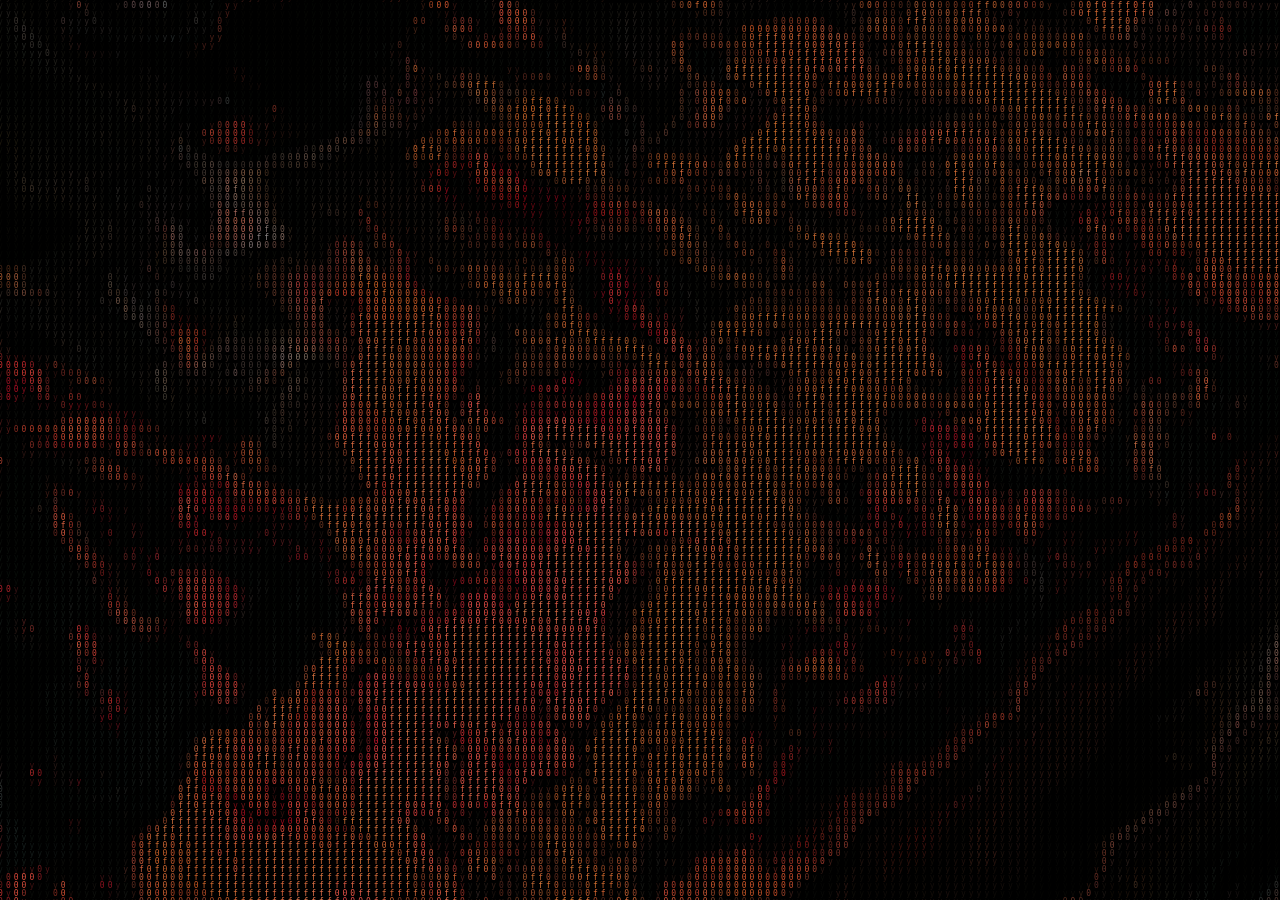
==== commit b043cde4: "github io page" ====
--- a/index.html
+++ b/index.html
@@ -3,119 +3,217 @@
   <head>
     <meta charset="UTF-8" />
     <meta name="viewport" content="width=device-width, initial-scale=1.0" />
-    <title>y0f</title>
-    <link rel="stylesheet" href="y0f.css" />
+    <title>ASCII Art Test</title>
+    <style>
+      html,
+      body {
+        margin: 0;
+        padding: 0;
+        height: 100%;
+        width: 100%;
+        overflow: hidden;
+      }
+
+      body {
+        background-color: #000;
+      }
+
+      .ascii-art {
+        display: flex;
+        justify-content: center;
+        align-items: center;
+        height: 100%;
+        width: 100%;
+        overflow: hidden;
+      }
+    </style>
   </head>
   <body>
     <div class="ascii-art">
-      <pre
-        id="asciiArt"
-      ><span style="color:#393939;">f</span><span style="color:#434343;">0</span><span style="color:#4f4f4f;">f</span><span style="color:#595959;">y</span><span style="color:#636363;">0</span><span style="color:#6f6f6f;">0</span><span style="color:#7e7e7e;">0</span><span style="color:#8c8c8c;">0</span><span style="color:#979797;">f</span><span style="color:#a3a3a3;">0</span><span style="color:#adadad;">y</span><span style="color:#b0b0b0;">y</span><span style="color:#b2b2b2;">f</span><span style="color:#b6b6b6;">0</span><span style="color:#b9b9b9;">0</span><span style="color:#bbbbbb;">y</span><span style="color:#bbbbbb;">0</span><span style="color:#bfbfbf;">y</span><span style="color:#c1c1c1;">f</span><span style="color:#c0c0c0;">0</span><span style="color:#c3c3c3;">f</span><span style="color:#c3c3c3;">0</span><span style="color:#bfbfbf;">0</span><span style="color:#c0c0c0;">0</span><span style="color:#bfbfbf;">y</span><span style="color:#bebebe;">0</span><span style="color:#bebebe;">f</span><span style="color:#bdbdbd;">y</span><span style="color:#bbbbbb;">y</span><span style="color:#bababa;">y</span><span style="color:#bbbbbb;">f</span><span style="color:#b9b9b9;">0</span><span style="color:#bababa;">y</span><span style="color:#b9b9b9;">0</span><span style="color:#b7b7b7;">f</span><span style="color:#b9b9b9;">f</span><span style="color:#b8b8b8;">f</span><span style="color:#b7b7b7;">f</span><span style="color:#b6b6b6;">y</span><span style="color:#b9b9b9;">y</span><span style="color:#b6b6b6;">f</span><span style="color:#b8b8b8;">f</span><span style="color:#b7b7b7;">y</span><span style="color:#b7b7b7;">f</span><span style="color:#bbbbbb;">f</span><span style="color:#b9b9b9;">f</span><span style="color:#b8b8b8;">y</span><span style="color:#bababa;">f</span><span style="color:#b7b7b7;">f</span><span style="color:#b5b5b5;">0</span><span style="color:#b4b4b4;">f</span><span style="color:#aeaeae;">y</span><span style="color:#a6a6a6;">y</span><span style="color:#9d9d9d;">f</span><span style="color:#929292;">y</span><span style="color:#888888;">f</span><span style="color:#7f7f7f;">0</span><span style="color:#767676;">0</span><span style="color:#6c6c6c;">0</span><span style="color:#676767;">0</span><span style="color:#616161;">f</span><span style="color:#545454;">f</span><span style="color:#4e4e4e;">0</span><span style="color:#474747;">y</span><span style="color:#3a3a3a;">0</span><span style="color:#323232;">y</span><span style="color:#3b3b3b;">f</span><span style="color:#484848;">f</span><span style="color:#525252;">f</span><span style="color:#5b5b5b;">0</span><span style="color:#5a5a5a;">f</span><span style="color:#5c5c5c;">y</span><span style="color:#585858;">f</span><span style="color:#505050;">0</span><span style="color:#4c4c4c;">0</span><span style="color:#474747;">f</span><span style="color:#3f3f3f;">y</span><span style="color:#3f3f3f;">y</span><span style="color:#3b3b3b;">f</span><span style="color:#383838;">y</span><span style="color:#383838;">0</span><span style="color:#373737;">f</span><span style="color:#373737;">f</span><span style="color:#373737;">f</span><span style="color:#353535;">f</span><span style="color:#353535;">y</span><span style="color:#343434;">f</span><span style="color:#333333;">y</span><span style="color:#353535;">y</span><span style="color:#353535;">f</span><span style="color:#393939;">0</span><span style="color:#424242;">0</span><span style="color:#4c4c4c;">f</span><span style="color:#545454;">y</span><span style="color:#5f5f5f;">0</span><span style="color:#676767;">0</span><span style="color:#6b6b6b;">y</span><span style="color:#6b6b6b;">0</span><span style="color:#676767;">f</span><span style="color:#616161;">f</span><span style="color:#5b5b5b;">y</span><span style="color:#4e4e4e;">y</span><span style="color:#494949;">0</span><span style="color:#424242;">y</span><span style="color:#3b3b3b;">f</span><span style="color:#383838;">f</span><span style="color:#373737;">0</span><span style="color:#333333;">y</span><span style="color:#343434;">f</span><span style="color:#333333;">0</span><span style="color:#323232;">y</span><span style="color:#323232;">0</span><span style="color:#303030;">f</span><span style="color:#313131;">0</span><span style="color:#373737;">f</span><span style="color:#3b3b3b;">f</span><span style="color:#414141;">y</span><span style="color:#4c4c4c;">y</span><span style="color:#535353;">f</span><span style="color:#585858;">y</span><span style="color:#616161;">f</span><span style="color:#616161;">y</span><span style="color:#6a6a6a;">f</span><span style="color:#6e6e6e;">y</span><span style="color:#737373;">0</span>
-<span style="color:#373737;">f</span><span style="color:#414141;">0</span><span style="color:#4d4d4d;">y</span><span style="color:#5a5a5a;">f</span><span style="color:#636363;">y</span><span style="color:#6f6f6f;">0</span><span style="color:#7a7a7a;">0</span><span style="color:#838383;">f</span><span style="color:#909090;">0</span><span style="color:#999999;">0</span><span style="color:#a4a4a4;">y</span><span style="color:#a9a9a9;">y</span><span style="color:#adadad;">y</span><span style="color:#afafaf;">f</span><span style="color:#b2b2b2;">0</span><span style="color:#b5b5b5;">0</span><span style="color:#b6b6b6;">y</span><span style="color:#b8b8b8;">f</span><span style="color:#bcbcbc;">f</span><span style="color:#bcbcbc;">y</span><span style="color:#bbbbbb;">y</span><span style="color:#bdbdbd;">0</span><span style="color:#bdbdbd;">0</span><span style="color:#bcbcbc;">0</span><span style="color:#bdbdbd;">y</span><span style="color:#b8b8b8;">y</span><span style="color:#b7b7b7;">y</span><span style="color:#b7b7b7;">f</span><span style="color:#b2b2b2;">f</span><span style="color:#b2b2b2;">f</span><span style="color:#b5b5b5;">0</span><span style="color:#b1b1b1;">0</span><span style="color:#b2b2b2;">0</span><span style="color:#b4b4b4;">f</span><span style="color:#b0b0b0;">0</span><span style="color:#b1b1b1;">f</span><span style="color:#b2b2b2;">y</span><span style="color:#b0b0b0;">f</span><span style="color:#b1b1b1;">y</span><span style="color:#b2b2b2;">0</span><span style="color:#afafaf;">f</span><span style="color:#b1b1b1;">y</span><span style="color:#b0b0b0;">f</span><span style="color:#aeaeae;">y</span><span style="color:#b2b2b2;">0</span><span style="color:#b1b1b1;">y</span><span style="color:#b0b0b0;">y</span><span style="color:#b2b2b2;">y</span><span style="color:#b0b0b0;">0</span><span style="color:#acacac;">0</span><span style="color:#adadad;">0</span><span style="color:#a9a9a9;">0</span><span style="color:#a0a0a0;">0</span><span style="color:#979797;">f</span><span style="color:#8d8d8d;">0</span><span style="color:#848484;">y</span><span style="color:#7f7f7f;">y</span><span style="color:#797979;">0</span><span style="color:#727272;">f</span><span style="color:#6e6e6e;">f</span><span style="color:#666666;">f</span><span style="color:#5d5d5d;">y</span><span style="color:#545454;">0</span><span style="color:#4c4c4c;">0</span><span style="color:#3b3b3b;">f</span><span style="color:#353535;">y</span><span style="color:#424242;">f</span><span style="color:#4c4c4c;">y</span><span style="color:#595959;">y</span><span style="color:#636363;">f</span><span style="color:#5f5f5f;">y</span><span style="color:#626262;">f</span><span style="color:#5e5e5e;">f</span><span style="color:#545454;">y</span><span style="color:#505050;">f</span><span style="color:#484848;">f</span><span style="color:#404040;">f</span><span style="color:#3e3e3e;">0</span><span style="color:#393939;">y</span><span style="color:#373737;">f</span><span style="color:#373737;">y</span><span style="color:#353535;">f</span><span style="color:#363636;">f</span><span style="color:#353535;">0</span><span style="color:#343434;">f</span><span style="color:#363636;">0</span><span style="color:#353535;">0</span><span style="color:#333333;">f</span><span style="color:#343434;">y</span><span style="color:#373737;">0</span><span style="color:#3d3d3d;">0</span><span style="color:#464646;">0</span><span style="color:#505050;">f</span><span style="color:#565656;">f</span><span style="color:#656565;">f</span><span style="color:#6a6a6a;">0</span><span style="color:#6b6b6b;">y</span><span style="color:#6d6d6d;">0</span><span style="color:#6a6a6a;">y</span><span style="color:#626262;">0</span><span style="color:#5e5e5e;">y</span><span style="color:#535353;">f</span><span style="color:#4c4c4c;">0</span><span style="color:#434343;">0</span><span style="color:#3d3d3d;">0</span><span style="color:#393939;">f</span><span style="color:#373737;">y</span><span style="color:#353535;">f</span><span style="color:#363636;">y</span><span style="color:#373737;">f</span><span style="color:#363636;">0</span><span style="color:#333333;">y</span><span style="color:#343434;">f</span><span style="color:#323232;">0</span><span style="color:#373737;">f</span><span style="color:#3d3d3d;">f</span><span style="color:#434343;">y</span><span style="color:#4f4f4f;">f</span><span style="color:#545454;">0</span><span style="color:#5d5d5d;">f</span><span style="color:#626262;">y</span><span style="color:#656565;">f</span><span style="color:#6a6a6a;">0</span><span style="color:#707070;">f</span><span style="color:#727272;">f</span>
-<span style="color:#353535;">0</span><span style="color:#373737;">y</span><span style="color:#434343;">f</span><span style="color:#4d4d4d;">0</span><span style="color:#595959;">0</span><span style="color:#666666;">f</span><span style="color:#727272;">y</span><span style="color:#7f7f7f;">0</span><span style="color:#8c8c8c;">0</span><span style="color:#999999;">0</span><span style="color:#a1a1a1;">y</span><span style="color:#aaaaaa;">y</span><span style="color:#aeaeae;">f</span><span style="color:#b2b2b2;">0</span><span style="color:#b5b5b5;">f</span><span style="color:#b6b6b6;">y</span><span style="color:#bababa;">0</span><span style="color:#bbbbbb;">f</span><span style="color:#bdbdbd;">0</span><span style="color:#bbbbbb;">0</span><span style="color:#bebebe;">0</span><span style="color:#bfbfbf;">y</span><span style="color:#bdbdbd;">0</span><span style="color:#bcbcbc;">f</span><span style="color:#bdbdbd;">f</span><span style="color:#bbbbbb;">f</span><span style="color:#bbbbbb;">0</span><span style="color:#bababa;">y</span><span style="color:#b9b9b9;">y</span><span style="color:#b7b7b7;">y</span><span style="color:#b7b7b7;">y</span><span style="color:#b6b6b6;">0</span><span style="color:#b6b6b6;">f</span><span style="color:#b6b6b6;">0</span><span style="color:#b5b5b5;">0</span><span style="color:#b5b5b5;">y</span><span style="color:#b4b4b4;">f</span><span style="color:#b3b3b3;">y</span><span style="color:#b4b4b4;">y</span><span style="color:#b3b3b3;">f</span><span style="color:#b2b2b2;">f</span><span style="color:#b3b3b3;">y</span><span style="color:#b3b3b3;">0</span><span style="color:#b4b4b4;">0</span><span style="color:#b6b6b6;">0</span><span style="color:#b6b6b6;">f</span><span style="color:#b6b6b6;">f</span><span style="color:#b6b6b6;">y</span><span style="color:#b5b5b5;">0</span><span style="color:#b3b3b3;">f</span><span style="color:#b1b1b1;">y</span><span style="color:#acacac;">0</span><span style="color:#a4a4a4;">0</span><span style="color:#999999;">y</span><span style="color:#909090;">0</span><span style="color:#868686;">0</span><span style="color:#7e7e7e;">0</span><span style="color:#767676;">f</span><span style="color:#6c6c6c;">f</span><span style="color:#666666;">y</span><span style="color:#626262;">y</span><span style="color:#545454;">0</span><span style="color:#4f4f4f;">f</span><span style="color:#484848;">y</span><span style="color:#383838;">f</span><span style="color:#343434;">0</span><span style="color:#3c3c3c;">0</span><span style="color:#454545;">f</span><span style="color:#505050;">0</span><span style="color:#595959;">y</span><span style="color:#585858;">y</span><span style="color:#595959;">y</span><span style="color:#545454;">0</span><span style="color:#494949;">0</span><span style="color:#454545;">f</span><span style="color:#3b3b3b;">f</span><span style="color:#353535;">f</span><span style="color:#343434;">f</span><span style="color:#333333;">f</span><span style="color:#323232;">y</span><span style="color:#333333;">0</span><span style="color:#323232;">0</span><span style="color:#323232;">f</span><span style="color:#333333;">0</span><span style="color:#323232;">y</span><span style="color:#323232;">f</span><span style="color:#343434;">0</span><span style="color:#323232;">0</span><span style="color:#323232;">0</span><span style="color:#333333;">f</span><span style="color:#353535;">f</span><span style="color:#3d3d3d;">f</span><span style="color:#454545;">y</span><span style="color:#4b4b4b;">0</span><span style="color:#575757;">y</span><span style="color:#5d5d5d;">y</span><span style="color:#5d5d5d;">0</span><span style="color:#636363;">f</span><span style="color:#5d5d5d;">y</span><span style="color:#565656;">f</span><span style="color:#515151;">y</span><span style="color:#484848;">y</span><span style="color:#404040;">y</span><span style="color:#3b3b3b;">y</span><span style="color:#373737;">f</span><span style="color:#343434;">f</span><span style="color:#323232;">y</span><span style="color:#323232;">y</span><span style="color:#323232;">y</span><span style="color:#323232;">f</span><span style="color:#323232;">0</span><span style="color:#323232;">0</span><span style="color:#323232;">0</span><span style="color:#323232;">0</span><span style="color:#383838;">0</span><span style="color:#3f3f3f;">0</span><span style="color:#404040;">0</span><span style="color:#4b4b4b;">f</span><span style="color:#505050;">f</span><span style="color:#555555;">0</span><span style="color:#5c5c5c;">y</span><span style="color:#5d5d5d;">0</span><span style="color:#626262;">f</span><span style="color:#676767;">y</span><span style="color:#6c6c6c;">y</span>
-<span style="color:#323232;">f</span><span style="color:#2e2e2e;">f</span><span style="color:#383838;">0</span><span style="color:#434343;">f</span><span style="color:#4c4c4c;">f</span><span style="color:#595959;">f</span><span style="color:#656565;">0</span><span style="color:#727272;">y</span><span style="color:#7f7f7f;">y</span><span style="color:#8d8d8d;">y</span><span style="color:#999999;">y</span><span style="color:#a2a2a2;">y</span><span style="color:#aaaaaa;">0</span><span style="color:#b1b1b1;">f</span><span style="color:#b4b4b4;">f</span><span style="color:#b6b6b6;">0</span><span style="color:#b9b9b9;">f</span><span style="color:#bababa;">f</span><span style="color:#bebebe;">0</span><span style="color:#bfbfbf;">0</span><span style="color:#c0c0c0;">0</span><span style="color:#c2c2c2;">f</span><span style="color:#c0c0c0;">f</span><span style="color:#c0c0c0;">y</span><span style="color:#c0c0c0;">y</span><span style="color:#bfbfbf;">0</span><span style="color:#bebebe;">y</span><span style="color:#bdbdbd;">f</span><span style="color:#bcbcbc;">y</span><span style="color:#bbbbbb;">0</span><span style="color:#bbbbbb;">f</span><span style="color:#b8b8b8;">0</span><span style="color:#b8b8b8;">f</span><span style="color:#b7b7b7;">0</span><span style="color:#b6b6b6;">0</span><span style="color:#b7b7b7;">f</span><span style="color:#b7b7b7;">y</span><span style="color:#b5b5b5;">f</span><span style="color:#b8b8b8;">y</span><span style="color:#b6b6b6;">f</span><span style="color:#b6b6b6;">0</span><span style="color:#b8b8b8;">y</span><span style="color:#b7b7b7;">y</span><span style="color:#b6b6b6;">0</span><span style="color:#b8b8b8;">f</span><span style="color:#b9b9b9;">f</span><span style="color:#b7b7b7;">0</span><span style="color:#bababa;">0</span><span style="color:#b9b9b9;">f</span><span style="color:#b5b5b5;">f</span><span style="color:#b6b6b6;">f</span><span style="color:#b1b1b1;">f</span><span style="color:#a6a6a6;">y</span><span style="color:#9d9d9d;">0</span><span style="color:#919191;">y</span><span style="color:#888888;">f</span><span style="color:#7c7c7c;">y</span><span style="color:#757575;">f</span><span style="color:#6a6a6a;">y</span><span style="color:#626262;">y</span><span style="color:#5e5e5e;">y</span><span style="color:#535353;">y</span><span style="color:#494949;">0</span><span style="color:#424242;">y</span><span style="color:#363636;">f</span><span style="color:#2e2e2e;">0</span><span style="color:#353535;">0</span><span style="color:#3e3e3e;">0</span><span style="color:#474747;">0</span><span style="color:#4f4f4f;">0</span><span style="color:#4d4d4d;">f</span><span style="color:#4c4c4c;">f</span><span style="color:#484848;">y</span><span style="color:#3c3c3c;">y</span><span style="color:#373737;">f</span><span style="color:#2e2e2e;">0</span><span style="color:#2f2f2f;">f</span><span style="color:#333333;">0</span><span style="color:#353535;">f</span><span style="color:#373737;">f</span><span style="color:#3b3b3b;">0</span><span style="color:#373737;">0</span><span style="color:#363636;">y</span><span style="color:#373737;">f</span><span style="color:#333333;">y</span><span style="color:#343434;">f</span><span style="color:#363636;">0</span><span style="color:#333333;">y</span><span style="color:#323232;">0</span><span style="color:#303030;">y</span><span style="color:#2e2e2e;">f</span><span style="color:#313131;">y</span><span style="color:#373737;">0</span><span style="color:#3f3f3f;">f</span><span style="color:#484848;">f</span><span style="color:#4d4d4d;">f</span><span style="color:#4c4c4c;">f</span><span style="color:#515151;">f</span><span style="color:#4c4c4c;">0</span><span style="color:#454545;">y</span><span style="color:#424242;">0</span><span style="color:#3a3a3a;">f</span><span style="color:#323232;">y</span><span style="color:#2e2e2e;">y</span><span style="color:#2f2f2f;">f</span><span style="color:#2f2f2f;">0</span><span style="color:#323232;">f</span><span style="color:#303030;">y</span><span style="color:#313131;">0</span><span style="color:#313131;">y</span><span style="color:#2f2f2f;">0</span><span style="color:#323232;">0</span><span style="color:#313131;">y</span><span style="color:#343434;">f</span><span style="color:#393939;">f</span><span style="color:#3b3b3b;">0</span><span style="color:#424242;">y</span><span style="color:#4c4c4c;">y</span><span style="color:#505050;">y</span><span style="color:#585858;">f</span><span style="color:#5e5e5e;">0</span><span style="color:#5d5d5d;">y</span><span style="color:#636363;">y</span><span style="color:#676767;">0</span><span style="color:#686868;">0</span>
-<span style="color:#363636;">0</span><span style="color:#2f2f2f;">y</span><span style="color:#353535;">0</span><span style="color:#3e3e3e;">f</span><span style="color:#474747;">0</span><span style="color:#545454;">y</span><span style="color:#5e5e5e;">y</span><span style="color:#696969;">f</span><span style="color:#747474;">0</span><span style="color:#7e7e7e;">0</span><span style="color:#868686;">y</span><span style="color:#8f8f8f;">0</span><span style="color:#979797;">0</span><span style="color:#a0a0a0;">0</span><span style="color:#a8a8a8;">y</span><span style="color:#aeaeae;">f</span><span style="color:#b2b2b2;">0</span><span style="color:#b5b5b5;">y</span><span style="color:#b7b7b7;">f</span><span style="color:#b8b8b8;">y</span><span style="color:#bbbbbb;">y</span><span style="color:#bbbbbb;">f</span><span style="color:#bbbbbb;">0</span><span style="color:#bbbbbb;">f</span><span style="color:#bbbbbb;">y</span><span style="color:#bababa;">0</span><span style="color:#b9b9b9;">y</span><span style="color:#bbbbbb;">f</span><span style="color:#b8b8b8;">y</span><span style="color:#b6b6b6;">y</span><span style="color:#b6b6b6;">y</span><span style="color:#b5b5b5;">y</span><span style="color:#b4b4b4;">f</span><span style="color:#b5b5b5;">0</span><span style="color:#b3b3b3;">f</span><span style="color:#b4b4b4;">y</span><span style="color:#b3b3b3;">y</span><span style="color:#b1b1b1;">f</span><span style="color:#b3b3b3;">y</span><span style="color:#b3b3b3;">0</span><span style="color:#b2b2b2;">0</span><span style="color:#b3b3b3;">0</span><span style="color:#b3b3b3;">y</span><span style="color:#b2b2b2;">0</span><span style="color:#b6b6b6;">0</span><span style="color:#b5b5b5;">f</span><span style="color:#b6b6b6;">0</span><span style="color:#b6b6b6;">f</span><span style="color:#b3b3b3;">f</span><span style="color:#b4b4b4;">0</span><span style="color:#b4b4b4;">f</span><span style="color:#b0b0b0;">0</span><span style="color:#a5a5a5;">f</span><span style="color:#9d9d9d;">y</span><span style="color:#919191;">f</span><span style="color:#868686;">0</span><span style="color:#7b7b7b;">y</span><span style="color:#727272;">f</span><span style="color:#6b6b6b;">f</span><span style="color:#616161;">f</span><span style="color:#5a5a5a;">0</span><span style="color:#525252;">y</span><span style="color:#494949;">0</span><span style="color:#444444;">y</span><span style="color:#353535;">0</span><span style="color:#303030;">f</span><span style="color:#333333;">0</span><span style="color:#3b3b3b;">y</span><span style="color:#414141;">0</span><span style="color:#494949;">f</span><span style="color:#464646;">f</span><span style="color:#434343;">f</span><span style="color:#3c3c3c;">0</span><span style="color:#343434;">f</span><span style="color:#333333;">y</span><span style="color:#333333;">0</span><span style="color:#3b3b3b;">y</span><span style="color:#434343;">0</span><span style="color:#464646;">f</span><span style="color:#484848;">f</span><span style="color:#494949;">f</span><span style="color:#484848;">f</span><span style="color:#474747;">y</span><span style="color:#474747;">y</span><span style="color:#434343;">f</span><span style="color:#434343;">f</span><span style="color:#434343;">f</span><span style="color:#3f3f3f;">0</span><span style="color:#414141;">f</span><span style="color:#3d3d3d;">0</span><span style="color:#373737;">y</span><span style="color:#343434;">0</span><span style="color:#2f2f2f;">y</span><span style="color:#323232;">0</span><span style="color:#3b3b3b;">f</span><span style="color:#3f3f3f;">f</span><span style="color:#3f3f3f;">0</span><span style="color:#404040;">y</span><span style="color:#3b3b3b;">f</span><span style="color:#383838;">y</span><span style="color:#323232;">f</span><span style="color:#323232;">f</span><span style="color:#343434;">0</span><span style="color:#383838;">f</span><span style="color:#3d3d3d;">f</span><span style="color:#404040;">y</span><span style="color:#424242;">f</span><span style="color:#404040;">f</span><span style="color:#424242;">f</span><span style="color:#404040;">y</span><span style="color:#3e3e3e;">y</span><span style="color:#3f3f3f;">0</span><span style="color:#3f3f3f;">0</span><span style="color:#404040;">f</span><span style="color:#484848;">y</span><span style="color:#4c4c4c;">f</span><span style="color:#515151;">0</span><span style="color:#5b5b5b;">f</span><span style="color:#606060;">0</span><span style="color:#666666;">f</span><span style="color:#6c6c6c;">0</span><span style="color:#6e6e6e;">y</span><span style="color:#707070;">y</span><span style="color:#727272;">y</span><span style="color:#737373;">0</span>
-<span style="color:#383838;">y</span><span style="color:#323232;">y</span><span style="color:#3c3c3c;">y</span><span style="color:#444444;">0</span><span style="color:#4d4d4d;">y</span><span style="color:#575757;">0</span><span style="color:#5d5d5d;">f</span><span style="color:#656565;">0</span><span style="color:#6e6e6e;">0</span><span style="color:#727272;">0</span><span style="color:#787878;">y</span><span style="color:#7b7b7b;">f</span><span style="color:#7f7f7f;">0</span><span style="color:#848484;">f</span><span style="color:#888888;">y</span><span style="color:#8f8f8f;">0</span><span style="color:#969696;">f</span><span style="color:#9c9c9c;">y</span><span style="color:#a3a3a3;">0</span><span style="color:#a6a6a6;">0</span><span style="color:#a9a9a9;">y</span><span style="color:#adadad;">y</span><span style="color:#adadad;">0</span><span style="color:#aeaeae;">f</span><span style="color:#aeaeae;">y</span><span style="color:#afafaf;">0</span><span style="color:#afafaf;">0</span><span style="color:#aeaeae;">0</span><span style="color:#afafaf;">f</span><span style="color:#adadad;">f</span><span style="color:#acacac;">f</span><span style="color:#a9a9a9;">y</span><span style="color:#aaaaaa;">y</span><span style="color:#a8a8a8;">f</span><span style="color:#a5a5a5;">f</span><span style="color:#a2a2a2;">y</span><span style="color:#a1a1a1;">y</span><span style="color:#9e9e9e;">y</span><span style="color:#a1a1a1;">f</span><span style="color:#a2a2a2;">0</span><span style="color:#a2a2a2;">f</span><span style="color:#a5a5a5;">0</span><span style="color:#a6a6a6;">f</span><span style="color:#a8a8a8;">f</span><span style="color:#ababab;">y</span><span style="color:#adadad;">f</span><span style="color:#acacac;">f</span><span style="color:#aeaeae;">f</span><span style="color:#acacac;">0</span><span style="color:#ababab;">0</span><span style="color:#aaaaaa;">0</span><span style="color:#a2a2a2;">y</span><span style="color:#9c9c9c;">y</span><span style="color:#959595;">f</span><span style="color:#8a8a8a;">y</span><span style="color:#828282;">y</span><span style="color:#7a7a7a;">0</span><span style="color:#747474;">y</span><span style="color:#6a6a6a;">0</span><span style="color:#656565;">f</span><span style="color:#606060;">y</span><span style="color:#545454;">y</span><span style="color:#4c4c4c;">f</span><span style="color:#484848;">y</span><span style="color:#3d3d3d;">y</span><span style="color:#373737;">f</span><span style="color:#333333;">0</span><span style="color:#393939;">0</span><span style="color:#424242;">y</span><span style="color:#434343;">y</span><span style="color:#3f3f3f;">0</span><span style="color:#3d3d3d;">0</span><span style="color:#383838;">f</span><span style="color:#373737;">f</span><span style="color:#424242;">0</span><span style="color:#4c4c4c;">0</span><span style="color:#545454;">0</span><span style="color:#5d5d5d;">f</span><span style="color:#616161;">0</span><span style="color:#646464;">f</span><span style="color:#666666;">y</span><span style="color:#656565;">0</span><span style="color:#616161;">0</span><span style="color:#636363;">y</span><span style="color:#5b5b5b;">f</span><span style="color:#595959;">f</span><span style="color:#5c5c5c;">f</span><span style="color:#565656;">f</span><span style="color:#575757;">f</span><span style="color:#585858;">y</span><span style="color:#505050;">y</span><span style="color:#4c4c4c;">0</span><span style="color:#464646;">y</span><span style="color:#3f3f3f;">0</span><span style="color:#3a3a3a;">f</span><span style="color:#373737;">0</span><span style="color:#373737;">0</span><span style="color:#3a3a3a;">0</span><span style="color:#3a3a3a;">f</span><span style="color:#3c3c3c;">y</span><span style="color:#434343;">f</span><span style="color:#484848;">0</span><span style="color:#515151;">f</span><span style="color:#595959;">y</span><span style="color:#5a5a5a;">y</span><span style="color:#606060;">0</span><span style="color:#626262;">0</span><span style="color:#5f5f5f;">0</span><span style="color:#606060;">y</span><span style="color:#616161;">0</span><span style="color:#5d5d5d;">f</span><span style="color:#5f5f5f;">0</span><span style="color:#616161;">f</span><span style="color:#5f5f5f;">f</span><span style="color:#676767;">f</span><span style="color:#6a6a6a;">0</span><span style="color:#717171;">y</span><span style="color:#787878;">0</span><span style="color:#7e7e7e;">0</span><span style="color:#838383;">f</span><span style="color:#878787;">0</span><span style="color:#898989;">0</span><span style="color:#888888;">y</span><span style="color:#888888;">0</span><span style="color:#8b8b8b;">f</span>
-<span style="color:#353535;">0</span><span style="color:#393939;">0</span><span style="color:#414141;">0</span><span style="color:#484848;">y</span><span style="color:#4e4e4e;">f</span><span style="color:#555555;">0</span><span style="color:#5b5b5b;">y</span><span style="color:#616161;">f</span><span style="color:#666666;">f</span><span style="color:#686868;">0</span><span style="color:#6b6b6b;">f</span><span style="color:#6c6c6c;">0</span><span style="color:#6d6d6d;">0</span><span style="color:#6e6e6e;">f</span><span style="color:#717171;">f</span><span style="color:#767676;">0</span><span style="color:#7a7a7a;">y</span><span style="color:#808080;">0</span><span style="color:#848484;">f</span><span style="color:#8c8c8c;">y</span><span style="color:#919191;">f</span><span style="color:#979797;">f</span><span style="color:#9d9d9d;">y</span><span style="color:#9e9e9e;">0</span><span style="color:#a1a1a1;">y</span><span style="color:#a2a2a2;">f</span><span style="color:#a3a3a3;">y</span><span style="color:#a1a1a1;">y</span><span style="color:#a0a0a0;">f</span><span style="color:#9e9e9e;">f</span><span style="color:#9d9d9d;">0</span><span style="color:#999999;">f</span><span style="color:#969696;">0</span><span style="color:#959595;">0</span><span style="color:#919191;">f</span><span style="color:#909090;">f</span><span style="color:#8f8f8f;">y</span><span style="color:#8f8f8f;">f</span><span style="color:#909090;">0</span><span style="color:#909090;">f</span><span style="color:#919191;">y</span><span style="color:#949494;">f</span><span style="color:#989898;">y</span><span style="color:#9a9a9a;">0</span><span style="color:#a0a0a0;">0</span><span style="color:#a2a2a2;">0</span><span style="color:#a3a3a3;">y</span><span style="color:#a9a9a9;">y</span><span style="color:#a6a6a6;">f</span><span style="color:#a4a4a4;">0</span><span style="color:#a3a3a3;">y</span><span style="color:#9c9c9c;">f</span><span style="color:#979797;">0</span><span style="color:#8f8f8f;">y</span><span style="color:#878787;">f</span><span style="color:#7f7f7f;">0</span><span style="color:#767676;">f</span><span style="color:#6f6f6f;">y</span><span style="color:#666666;">0</span><span style="color:#5f5f5f;">f</span><span style="color:#5b5b5b;">f</span><span style="color:#515151;">0</span><span style="color:#4b4b4b;">y</span><span style="color:#464646;">0</span><span style="color:#3b3b3b;">0</span><span style="color:#393939;">0</span><span style="color:#323232;">0</span><span style="color:#323232;">y</span><span style="color:#363636;">0</span><span style="color:#373737;">0</span><span style="color:#363636;">0</span><span style="color:#363636;">y</span><span style="color:#3d3d3d;">0</span><span style="color:#434343;">y</span><span style="color:#505050;">f</span><span style="color:#5b5b5b;">y</span><span style="color:#656565;">0</span><span style="color:#6e6e6e;">y</span><span style="color:#737373;">0</span><span style="color:#777777;">f</span><span style="color:#7a7a7a;">f</span><span style="color:#777777;">0</span><span style="color:#757575;">0</span><span style="color:#737373;">y</span><span style="color:#707070;">0</span><span style="color:#6e6e6e;">f</span><span style="color:#6e6e6e;">f</span><span style="color:#6c6c6c;">0</span><span style="color:#6d6d6d;">0</span><span style="color:#6b6b6b;">0</span><span style="color:#656565;">y</span><span style="color:#626262;">f</span><span style="color:#5f5f5f;">y</span><span style="color:#545454;">f</span><span style="color:#535353;">0</span><span style="color:#505050;">y</span><span style="color:#4c4c4c;">y</span><span style="color:#535353;">f</span><span style="color:#515151;">y</span><span style="color:#565656;">y</span><span style="color:#5f5f5f;">0</span><span style="color:#656565;">0</span><span style="color:#6c6c6c;">0</span><span style="color:#727272;">y</span><span style="color:#767676;">y</span><span style="color:#7a7a7a;">f</span><span style="color:#7d7d7d;">f</span><span style="color:#7f7f7f;">y</span><span style="color:#7c7c7c;">0</span><span style="color:#7c7c7c;">f</span><span style="color:#7b7b7b;">y</span><span style="color:#7b7b7b;">0</span><span style="color:#7c7c7c;">0</span><span style="color:#7d7d7d;">y</span><span style="color:#828282;">y</span><span style="color:#878787;">y</span><span style="color:#919191;">y</span><span style="color:#939393;">f</span><span style="color:#9a9a9a;">0</span><span style="color:#a1a1a1;">y</span><span style="color:#9f9f9f;">y</span><span style="color:#a3a3a3;">f</span><span style="color:#a4a4a4;">0</span><span style="color:#9e9e9e;">0</span><span style="color:#a2a2a2;">f</span>
-<span style="color:#3e3e3e;">0</span><span style="color:#414141;">y</span><span style="color:#474747;">0</span><span style="color:#4a4a4a;">0</span><span style="color:#4f4f4f;">0</span><span style="color:#525252;">y</span><span style="color:#585858;">f</span><span style="color:#5c5c5c;">0</span><span style="color:#5d5d5d;">f</span><span style="color:#5d5d5d;">y</span><span style="color:#5a5a5a;">f</span><span style="color:#595959;">y</span><span style="color:#565656;">0</span><span style="color:#525252;">f</span><span style="color:#505050;">f</span><span style="color:#525252;">f</span><span style="color:#535353;">f</span><span style="color:#585858;">0</span><span style="color:#595959;">0</span><span style="color:#616161;">f</span><span style="color:#6a6a6a;">f</span><span style="color:#6f6f6f;">y</span><span style="color:#777777;">f</span><span style="color:#7b7b7b;">y</span><span style="color:#828282;">0</span><span style="color:#868686;">f</span><span style="color:#888888;">0</span><span style="color:#888888;">0</span><span style="color:#868686;">f</span><span style="color:#838383;">0</span><span style="color:#7f7f7f;">0</span><span style="color:#7d7d7d;">0</span><span style="color:#7a7a7a;">f</span><span style="color:#797979;">0</span><span style="color:#767676;">y</span><span style="color:#757575;">y</span><span style="color:#757575;">0</span><span style="color:#777777;">0</span><span style="color:#777777;">f</span><span style="color:#7a7a7a;">0</span><span style="color:#7c7c7c;">y</span><span style="color:#808080;">y</span><span style="color:#848484;">0</span><span style="color:#8a8a8a;">y</span><span style="color:#8e8e8e;">0</span><span style="color:#949494;">f</span><span style="color:#969696;">y</span><span style="color:#9b9b9b;">y</span><span style="color:#9a9a9a;">0</span><span style="color:#9a9a9a;">y</span><span style="color:#989898;">f</span><span style="color:#939393;">y</span><span style="color:#8d8d8d;">f</span><span style="color:#888888;">y</span><span style="color:#7c7c7c;">y</span><span style="color:#727272;">0</span><span style="color:#666666;">f</span><span style="color:#606060;">f</span><span style="color:#585858;">f</span><span style="color:#505050;">f</span><span style="color:#4c4c4c;">f</span><span style="color:#444444;">y</span><span style="color:#3f3f3f;">f</span><span style="color:#3c3c3c;">f</span><span style="color:#353535;">0</span><span style="color:#343434;">f</span><span style="color:#313131;">f</span><span style="color:#2e2e2e;">0</span><span style="color:#313131;">0</span><span style="color:#303030;">y</span><span style="color:#343434;">y</span><span style="color:#3a3a3a;">y</span><span style="color:#404040;">0</span><span style="color:#4b4b4b;">f</span><span style="color:#595959;">y</span><span style="color:#656565;">y</span><span style="color:#707070;">f</span><span style="color:#7f7f7f;">0</span><span style="color:#888888;">y</span><span style="color:#919191;">y</span><span style="color:#909090;">f</span><span style="color:#909090;">y</span><span style="color:#909090;">y</span><span style="color:#8c8c8c;">y</span><span style="color:#8b8b8b;">y</span><span style="color:#8b8b8b;">f</span><span style="color:#888888;">y</span><span style="color:#858585;">0</span><span style="color:#858585;">f</span><span style="color:#808080;">f</span><span style="color:#7c7c7c;">f</span><span style="color:#787878;">f</span><span style="color:#747474;">f</span><span style="color:#6e6e6e;">f</span><span style="color:#6c6c6c;">y</span><span style="color:#6a6a6a;">f</span><span style="color:#686868;">y</span><span style="color:#6a6a6a;">y</span><span style="color:#6b6b6b;">f</span><span style="color:#727272;">y</span><span style="color:#7a7a7a;">f</span><span style="color:#838383;">f</span><span style="color:#909090;">0</span><span style="color:#959595;">y</span><span style="color:#9f9f9f;">y</span><span style="color:#a4a4a4;">0</span><span style="color:#a3a3a3;">y</span><span style="color:#a8a8a8;">f</span><span style="color:#a5a5a5;">y</span><span style="color:#a5a5a5;">y</span><span style="color:#a7a7a7;">y</span><span style="color:#a5a5a5;">y</span><span style="color:#a8a8a8;">f</span><span style="color:#adadad;">0</span><span style="color:#aaaaaa;">y</span><span style="color:#b0b0b0;">y</span><span style="color:#b2b2b2;">f</span><span style="color:#b4b4b4;">y</span><span style="color:#b8b8b8;">f</span><span style="color:#b7b7b7;">y</span><span style="color:#b7b7b7;">f</span><span style="color:#b9b9b9;">y</span><span style="color:#b9b9b9;">y</span><span style="color:#b6b6b6;">y</span><span style="color:#b8b8b8;">f</span>
-<span style="color:#545454;">y</span><span style="color:#545454;">f</span><span style="color:#565656;">y</span><span style="color:#595959;">y</span><span style="color:#5c5c5c;">f</span><span style="color:#606060;">f</span><span style="color:#5d5d5d;">0</span><span style="color:#616161;">y</span><span style="color:#5f5f5f;">0</span><span style="color:#5a5a5a;">y</span><span style="color:#555555;">0</span><span style="color:#505050;">0</span><span style="color:#484848;">f</span><span style="color:#434343;">f</span><span style="color:#3f3f3f;">0</span><span style="color:#3b3b3b;">y</span><span style="color:#3b3b3b;">y</span><span style="color:#3b3b3b;">f</span><span style="color:#3b3b3b;">y</span><span style="color:#3f3f3f;">y</span><span style="color:#444444;">y</span><span style="color:#464646;">y</span><span style="color:#4c4c4c;">0</span><span style="color:#4f4f4f;">y</span><span style="color:#545454;">y</span><span style="color:#575757;">f</span><span style="color:#565656;">y</span><span style="color:#565656;">y</span><span style="color:#555555;">f</span><span style="color:#545454;">y</span><span style="color:#525252;">y</span><span style="color:#525252;">f</span><span style="color:#505050;">y</span><span style="color:#505050;">y</span><span style="color:#545454;">f</span><span style="color:#525252;">f</span><span style="color:#545454;">0</span><span style="color:#585858;">y</span><span style="color:#5a5a5a;">0</span><span style="color:#595959;">0</span><span style="color:#5d5d5d;">y</span><span style="color:#606060;">0</span><span style="color:#636363;">y</span><span style="color:#696969;">y</span><span style="color:#6d6d6d;">0</span><span style="color:#717171;">f</span><span style="color:#767676;">0</span><span style="color:#7b7b7b;">y</span><span style="color:#7c7c7c;">y</span><span style="color:#7b7b7b;">f</span><span style="color:#7b7b7b;">f</span><span style="color:#7a7a7a;">f</span><span style="color:#757575;">0</span><span style="color:#6e6e6e;">0</span><span style="color:#676767;">f</span><span style="color:#5d5d5d;">0</span><span style="color:#545454;">f</span><span style="color:#4f4f4f;">f</span><span style="color:#484848;">0</span><span style="color:#434343;">0</span><span style="color:#424242;">y</span><span style="color:#3c3c3c;">y</span><span style="color:#383838;">f</span><span style="color:#353535;">0</span><span style="color:#323232;">0</span><span style="color:#313131;">f</span><span style="color:#323232;">f</span><span style="color:#303030;">f</span><span style="color:#323232;">f</span><span style="color:#333333;">f</span><span style="color:#3a3a3a;">y</span><span style="color:#424242;">y</span><span style="color:#4a4a4a;">y</span><span style="color:#545454;">y</span><span style="color:#656565;">0</span><span style="color:#737373;">y</span><span style="color:#838383;">f</span><span style="color:#909090;">y</span><span style="color:#9a9a9a;">f</span><span style="color:#a2a2a2;">f</span><span style="color:#a2a2a2;">f</span><span style="color:#a7a7a7;">0</span><span style="color:#a8a8a8;">y</span><span style="color:#a2a2a2;">0</span><span style="color:#a7a7a7;">0</span><span style="color:#a5a5a5;">y</span><span style="color:#a2a2a2;">0</span><span style="color:#a5a5a5;">0</span><span style="color:#a1a1a1;">0</span><span style="color:#9e9e9e;">0</span><span style="color:#a0a0a0;">0</span><span style="color:#9a9a9a;">0</span><span style="color:#969696;">y</span><span style="color:#949494;">y</span><span style="color:#8f8f8f;">0</span><span style="color:#8f8f8f;">0</span><span style="color:#8f8f8f;">0</span><span style="color:#909090;">0</span><span style="color:#949494;">0</span><span style="color:#9d9d9d;">y</span><span style="color:#9f9f9f;">y</span><span style="color:#a8a8a8;">f</span><span style="color:#aeaeae;">y</span><span style="color:#b0b0b0;">0</span><span style="color:#b6b6b6;">f</span><span style="color:#b6b6b6;">f</span><span style="color:#b5b5b5;">0</span><span style="color:#b8b8b8;">0</span><span style="color:#b9b9b9;">f</span><span style="color:#b9b9b9;">0</span><span style="color:#bcbcbc;">0</span><span style="color:#b7b7b7;">0</span><span style="color:#bababa;">y</span><span style="color:#bdbdbd;">f</span><span style="color:#bbbbbb;">0</span><span style="color:#bdbdbd;">y</span><span style="color:#bfbfbf;">0</span><span style="color:#bfbfbf;">f</span><span style="color:#c1c1c1;">0</span><span style="color:#c3c3c3;">0</span><span style="color:#c2c2c2;">y</span><span style="color:#c4c4c4;">f</span><span style="color:#c4c4c4;">y</span><span style="color:#c3c3c3;">f</span><span style="color:#c3c3c3;">f</span>
-<span style="color:#6e6e6e;">f</span><span style="color:#6e6e6e;">0</span><span style="color:#6e6e6e;">0</span><span style="color:#6f6f6f;">0</span><span style="color:#6f6f6f;">y</span><span style="color:#707070;">0</span><span style="color:#707070;">f</span><span style="color:#6d6d6d;">0</span><span style="color:#666666;">0</span><span style="color:#636363;">f</span><span style="color:#595959;">y</span><span style="color:#515151;">y</span><span style="color:#484848;">y</span><span style="color:#3f3f3f;">0</span><span style="color:#3a3a3a;">f</span><span style="color:#353535;">y</span><span style="color:#333333;">y</span><span style="color:#343434;">f</span><span style="color:#333333;">0</span><span style="color:#363636;">0</span><span style="color:#363636;">0</span><span style="color:#363636;">0</span><span style="color:#363636;">f</span><span style="color:#383838;">0</span><span style="color:#3a3a3a;">f</span><span style="color:#3b3b3b;">f</span><span style="color:#3b3b3b;">f</span><span style="color:#383838;">y</span><span style="color:#393939;">y</span><span style="color:#393939;">0</span><span style="color:#373737;">f</span><span style="color:#3a3a3a;">0</span><span style="color:#393939;">0</span><span style="color:#3b3b3b;">0</span><span style="color:#3e3e3e;">0</span><span style="color:#3e3e3e;">f</span><span style="color:#414141;">f</span><span style="color:#454545;">0</span><span style="color:#464646;">y</span><span style="color:#484848;">y</span><span style="color:#4a4a4a;">0</span><span style="color:#4b4b4b;">f</span><span style="color:#4e4e4e;">f</span><span style="color:#535353;">0</span><span style="color:#545454;">0</span><span style="color:#585858;">y</span><span style="color:#5b5b5b;">0</span><span style="color:#5f5f5f;">0</span><span style="color:#616161;">y</span><span style="color:#626262;">f</span><span style="color:#616161;">f</span><span style="color:#616161;">y</span><span style="color:#5d5d5d;">y</span><span style="color:#585858;">f</span><span style="color:#535353;">0</span><span style="color:#4c4c4c;">y</span><span style="color:#444444;">f</span><span style="color:#424242;">0</span><span style="color:#3e3e3e;">y</span><span style="color:#3a3a3a;">y</span><span style="color:#393939;">y</span><span style="color:#353535;">y</span><span style="color:#353535;">f</span><span style="color:#343434;">0</span><span style="color:#323232;">0</span><span style="color:#333333;">y</span><span style="color:#343434;">0</span><span style="color:#353535;">f</span><span style="color:#393939;">f</span><span style="color:#3e3e3e;">0</span><span style="color:#414141;">0</span><span style="color:#4c4c4c;">0</span><span style="color:#545454;">f</span><span style="color:#5d5d5d;">y</span><span style="color:#6e6e6e;">0</span><span style="color:#787878;">0</span><span style="color:#8b8b8b;">y</span><span style="color:#949494;">y</span><span style="color:#9f9f9f;">0</span><span style="color:#a7a7a7;">f</span><span style="color:#a8a8a8;">y</span><span style="color:#afafaf;">y</span><span style="color:#afafaf;">y</span><span style="color:#acacac;">0</span><span style="color:#b1b1b1;">f</span><span style="color:#aeaeae;">y</span><span style="color:#adadad;">y</span><span style="color:#b1b1b1;">f</span><span style="color:#adadad;">y</span><span style="color:#acacac;">f</span><span style="color:#aeaeae;">0</span><span style="color:#ababab;">y</span><span style="color:#acacac;">y</span><span style="color:#aaaaaa;">y</span><span style="color:#a5a5a5;">f</span><span style="color:#a7a7a7;">0</span><span style="color:#a7a7a7;">0</span><span style="color:#a6a6a6;">y</span><span style="color:#acacac;">y</span><span style="color:#aeaeae;">f</span><span style="color:#adadad;">f</span><span style="color:#b2b2b2;">y</span><span style="color:#b3b3b3;">0</span><span style="color:#b3b3b3;">0</span><span style="color:#b7b7b7;">y</span><span style="color:#b6b6b6;">0</span><span style="color:#b8b8b8;">f</span><span style="color:#bbbbbb;">0</span><span style="color:#bbbbbb;">0</span><span style="color:#bbbbbb;">y</span><span style="color:#bdbdbd;">f</span><span style="color:#bbbbbb;">0</span><span style="color:#bebebe;">f</span><span style="color:#bebebe;">f</span><span style="color:#bfbfbf;">y</span><span style="color:#c0c0c0;">0</span><span style="color:#c2c2c2;">y</span><span style="color:#c3c3c3;">0</span><span style="color:#c5c5c5;">y</span><span style="color:#c3c3c3;">0</span><span style="color:#c3c3c3;">f</span><span style="color:#c4c4c4;">f</span><span style="color:#c3c3c3;">0</span><span style="color:#c2c2c2;">y</span><span style="color:#c5c5c5;">f</span>
-<span style="color:#828282;">f</span><span style="color:#828282;">f</span><span style="color:#808080;">y</span><span style="color:#7f7f7f;">y</span><span style="color:#7f7f7f;">y</span><span style="color:#7f7f7f;">0</span><span style="color:#7e7e7e;">0</span><span style="color:#7a7a7a;">y</span><span style="color:#767676;">y</span><span style="color:#6e6e6e;">f</span><span style="color:#656565;">y</span><span style="color:#5b5b5b;">y</span><span style="color:#505050;">f</span><span style="color:#454545;">f</span><span style="color:#3c3c3c;">f</span><span style="color:#333333;">f</span><span style="color:#333333;">f</span><span style="color:#3b3b3b;">0</span><span style="color:#3d3d3d;">y</span><span style="color:#434343;">0</span><span style="color:#434343;">f</span><span style="color:#414141;">f</span><span style="color:#424242;">y</span><span style="color:#434343;">0</span><span style="color:#434343;">y</span><span style="color:#464646;">0</span><span style="color:#484848;">f</span><span style="color:#494949;">y</span><span style="color:#4c4c4c;">f</span><span style="color:#4e4e4e;">y</span><span style="color:#494949;">f</span><span style="color:#4a4a4a;">0</span><span style="color:#434343;">f</span><span style="color:#3e3e3e;">f</span><span style="color:#3b3b3b;">y</span><span style="color:#363636;">f</span><span style="color:#363636;">0</span><span style="color:#373737;">0</span><span style="color:#353535;">f</span><span style="color:#383838;">y</span><span style="color:#393939;">y</span><span style="color:#393939;">0</span><span style="color:#3c3c3c;">y</span><span style="color:#3f3f3f;">f</span><span style="color:#414141;">f</span><span style="color:#464646;">f</span><span style="color:#494949;">f</span><span style="color:#484848;">y</span><span style="color:#4d4d4d;">y</span><span style="color:#4e4e4e;">y</span><span style="color:#4d4d4d;">0</span><span style="color:#4c4c4c;">f</span><span style="color:#474747;">f</span><span style="color:#434343;">f</span><span style="color:#3f3f3f;">y</span><span style="color:#373737;">0</span><span style="color:#383838;">f</span><span style="color:#393939;">0</span><span style="color:#373737;">0</span><span style="color:#3b3b3b;">y</span><span style="color:#3e3e3e;">f</span><span style="color:#3a3a3a;">y</span><span style="color:#3a3a3a;">f</span><span style="color:#393939;">0</span><span style="color:#353535;">f</span><span style="color:#353535;">y</span><span style="color:#333333;">y</span><span style="color:#353535;">0</span><span style="color:#3c3c3c;">y</span><span style="color:#424242;">f</span><span style="color:#474747;">y</span><span style="color:#505050;">f</span><span style="color:#5b5b5b;">f</span><span style="color:#616161;">y</span><span style="color:#6f6f6f;">f</span><span style="color:#7a7a7a;">0</span><span style="color:#838383;">0</span><span style="color:#8d8d8d;">f</span><span style="color:#979797;">0</span><span style="color:#a4a4a4;">y</span><span style="color:#a5a5a5;">f</span><span style="color:#a9a9a9;">0</span><span style="color:#ababab;">f</span><span style="color:#aaaaaa;">0</span><span style="color:#aeaeae;">f</span><span style="color:#acacac;">f</span><span style="color:#aaaaaa;">f</span><span style="color:#aeaeae;">0</span><span style="color:#adadad;">0</span><span style="color:#aaaaaa;">f</span><span style="color:#aeaeae;">f</span><span style="color:#aaaaaa;">0</span><span style="color:#a8a8a8;">0</span><span style="color:#acacac;">0</span><span style="color:#a9a9a9;">0</span><span style="color:#aaaaaa;">f</span><span style="color:#aaaaaa;">f</span><span style="color:#a9a9a9;">y</span><span style="color:#aaaaaa;">f</span><span style="color:#acacac;">f</span><span style="color:#adadad;">y</span><span style="color:#b1b1b1;">f</span><span style="color:#b1b1b1;">f</span><span style="color:#b1b1b1;">f</span><span style="color:#b6b6b6;">0</span><span style="color:#b8b8b8;">f</span><span style="color:#b8b8b8;">0</span><span style="color:#bbbbbb;">0</span><span style="color:#bbbbbb;">0</span><span style="color:#bcbcbc;">f</span><span style="color:#bfbfbf;">f</span><span style="color:#bfbfbf;">0</span><span style="color:#c0c0c0;">0</span><span style="color:#c3c3c3;">y</span><span style="color:#c0c0c0;">0</span><span style="color:#bfbfbf;">f</span><span style="color:#bdbdbd;">f</span><span style="color:#bbbbbb;">y</span><span style="color:#b6b6b6;">y</span><span style="color:#b5b5b5;">f</span><span style="color:#b2b2b2;">y</span><span style="color:#b3b3b3;">0</span><span style="color:#b2b2b2;">0</span><span style="color:#aeaeae;">f</span><span style="color:#b3b3b3;">y</span>
-<span style="color:#979797;">f</span><span style="color:#949494;">0</span><span style="color:#939393;">f</span><span style="color:#919191;">f</span><span style="color:#909090;">y</span><span style="color:#909090;">0</span><span style="color:#8c8c8c;">y</span><span style="color:#858585;">f</span><span style="color:#7f7f7f;">f</span><span style="color:#757575;">f</span><span style="color:#6a6a6a;">f</span><span style="color:#5e5e5e;">0</span><span style="color:#535353;">f</span><span style="color:#474747;">0</span><span style="color:#404040;">y</span><span style="color:#373737;">f</span><span style="color:#323232;">y</span><span style="color:#323232;">y</span><span style="color:#373737;">y</span><span style="color:#3b3b3b;">f</span><span style="color:#414141;">0</span><span style="color:#434343;">f</span><span style="color:#464646;">0</span><span style="color:#494949;">0</span><span style="color:#4c4c4c;">y</span><span style="color:#525252;">f</span><span style="color:#585858;">y</span><span style="color:#5b5b5b;">0</span><span style="color:#5d5d5d;">y</span><span style="color:#5d5d5d;">0</span><span style="color:#5a5a5a;">f</span><span style="color:#585858;">f</span><span style="color:#505050;">0</span><span style="color:#4a4a4a;">y</span><span style="color:#454545;">y</span><span style="color:#3f3f3f;">f</span><span style="color:#3b3b3b;">0</span><span style="color:#393939;">y</span><span style="color:#373737;">0</span><span style="color:#363636;">y</span><span style="color:#373737;">0</span><span style="color:#343434;">y</span><span style="color:#363636;">y</span><span style="color:#333333;">y</span><span style="color:#303030;">y</span><span style="color:#323232;">y</span><span style="color:#333333;">f</span><span style="color:#323232;">0</span><span style="color:#343434;">f</span><span style="color:#343434;">y</span><span style="color:#343434;">f</span><span style="color:#353535;">0</span><span style="color:#323232;">0</span><span style="color:#373737;">0</span><span style="color:#3d3d3d;">y</span><span style="color:#404040;">y</span><span style="color:#444444;">0</span><span style="color:#4a4a4a;">y</span><span style="color:#494949;">0</span><span style="color:#484848;">f</span><span style="color:#4a4a4a;">0</span><span style="color:#434343;">0</span><span style="color:#434343;">0</span><span style="color:#414141;">0</span><span style="color:#393939;">0</span><span style="color:#383838;">y</span><span style="color:#343434;">f</span><span style="color:#303030;">y</span><span style="color:#353535;">f</span><span style="color:#373737;">0</span><span style="color:#3d3d3d;">y</span><span style="color:#444444;">y</span><span style="color:#4c4c4c;">y</span><span style="color:#525252;">f</span><span style="color:#5f5f5f;">y</span><span style="color:#6e6e6e;">y</span><span style="color:#7b7b7b;">y</span><span style="color:#8a8a8a;">0</span><span style="color:#9a9a9a;">f</span><span style="color:#a5a5a5;">f</span><span style="color:#aaaaaa;">f</span><span style="color:#b0b0b0;">y</span><span style="color:#b2b2b2;">0</span><span style="color:#b3b3b3;">y</span><span style="color:#b2b2b2;">f</span><span style="color:#b4b4b4;">f</span><span style="color:#b5b5b5;">y</span><span style="color:#b6b6b6;">y</span><span style="color:#b5b5b5;">0</span><span style="color:#b4b4b4;">y</span><span style="color:#b5b5b5;">f</span><span style="color:#b2b2b2;">f</span><span style="color:#b2b2b2;">f</span><span style="color:#b4b4b4;">0</span><span style="color:#b2b2b2;">f</span><span style="color:#b2b2b2;">y</span><span style="color:#b5b5b5;">0</span><span style="color:#b2b2b2;">f</span><span style="color:#b3b3b3;">y</span><span style="color:#b5b5b5;">f</span><span style="color:#b6b6b6;">0</span><span style="color:#b8b8b8;">f</span><span style="color:#b8b8b8;">f</span><span style="color:#b8b8b8;">y</span><span style="color:#bdbdbd;">0</span><span style="color:#bebebe;">f</span><span style="color:#bfbfbf;">y</span><span style="color:#c3c3c3;">y</span><span style="color:#c4c4c4;">0</span><span style="color:#c4c4c4;">0</span><span style="color:#c7c7c7;">y</span><span style="color:#c6c6c6;">f</span><span style="color:#c7c7c7;">y</span><span style="color:#c4c4c4;">y</span><span style="color:#bfbfbf;">f</span><span style="color:#bdbdbd;">0</span><span style="color:#bababa;">f</span><span style="color:#b6b6b6;">y</span><span style="color:#b3b3b3;">f</span><span style="color:#b1b1b1;">y</span><span style="color:#acacac;">f</span><span style="color:#afafaf;">0</span><span style="color:#adadad;">y</span><span style="color:#ababab;">y</span><span style="color:#aeaeae;">f</span>
-<span style="color:#a5a5a5;">0</span><span style="color:#a1a1a1;">f</span><span style="color:#a2a2a2;">y</span><span style="color:#a1a1a1;">0</span><span style="color:#a1a1a1;">y</span><span style="color:#a0a0a0;">y</span><span style="color:#9d9d9d;">0</span><span style="color:#999999;">y</span><span style="color:#929292;">y</span><span style="color:#888888;">0</span><span style="color:#7b7b7b;">f</span><span style="color:#6f6f6f;">f</span><span style="color:#616161;">f</span><span style="color:#555555;">y</span><span style="color:#4c4c4c;">f</span><span style="color:#414141;">f</span><span style="color:#3a3a3a;">f</span><span style="color:#323232;">y</span><span style="color:#2f2f2f;">0</span><span style="color:#303030;">f</span><span style="color:#343434;">y</span><span style="color:#3a3a3a;">0</span><span style="color:#404040;">0</span><span style="color:#474747;">y</span><span style="color:#4c4c4c;">f</span><span style="color:#565656;">0</span><span style="color:#5e5e5e;">y</span><span style="color:#646464;">f</span><span style="color:#696969;">f</span><span style="color:#686868;">0</span><span style="color:#646464;">f</span><span style="color:#5f5f5f;">y</span><span style="color:#555555;">f</span><span style="color:#4b4b4b;">0</span><span style="color:#454545;">0</span><span style="color:#3c3c3c;">f</span><span style="color:#3a3a3a;">0</span><span style="color:#393939;">y</span><span style="color:#373737;">f</span><span style="color:#373737;">0</span><span style="color:#3b3b3b;">y</span><span style="color:#3b3b3b;">f</span><span style="color:#3a3a3a;">0</span><span style="color:#393939;">0</span><span style="color:#373737;">0</span><span style="color:#363636;">y</span><span style="color:#353535;">0</span><span style="color:#333333;">f</span><span style="color:#353535;">y</span><span style="color:#363636;">y</span><span style="color:#383838;">f</span><span style="color:#3b3b3b;">f</span><span style="color:#404040;">y</span><span style="color:#454545;">0</span><span style="color:#4e4e4e;">0</span><span style="color:#525252;">y</span><span style="color:#575757;">f</span><span style="color:#5d5d5d;">y</span><span style="color:#5c5c5c;">f</span><span style="color:#5a5a5a;">f</span><span style="color:#5a5a5a;">f</span><span style="color:#525252;">0</span><span style="color:#4e4e4e;">0</span><span style="color:#4c4c4c;">0</span><span style="color:#404040;">y</span><span style="color:#3d3d3d;">0</span><span style="color:#373737;">0</span><span style="color:#313131;">0</span><span style="color:#2d2d2d;">0</span><span style="color:#303030;">y</span><span style="color:#323232;">f</span><span style="color:#373737;">y</span><span style="color:#3f3f3f;">0</span><span style="color:#424242;">f</span><span style="color:#505050;">f</span><span style="color:#5c5c5c;">f</span><span style="color:#696969;">0</span><span style="color:#7a7a7a;">f</span><span style="color:#888888;">0</span><span style="color:#969696;">0</span><span style="color:#a0a0a0;">f</span><span style="color:#ababab;">y</span><span style="color:#b1b1b1;">0</span><span style="color:#b2b2b2;">y</span><span style="color:#b6b6b6;">0</span><span style="color:#b4b4b4;">f</span><span style="color:#b4b4b4;">y</span><span style="color:#b7b7b7;">f</span><span style="color:#b5b5b5;">0</span><span style="color:#b6b6b6;">f</span><span style="color:#b6b6b6;">y</span><span style="color:#b3b3b3;">y</span><span style="color:#b3b3b3;">f</span><span style="color:#b4b4b4;">y</span><span style="color:#b2b2b2;">y</span><span style="color:#b3b3b3;">f</span><span style="color:#b5b5b5;">y</span><span style="color:#b2b2b2;">f</span><span style="color:#b6b6b6;">0</span><span style="color:#b6b6b6;">f</span><span style="color:#b5b5b5;">f</span><span style="color:#b8b8b8;">y</span><span style="color:#b9b9b9;">y</span><span style="color:#bbbbbb;">f</span><span style="color:#bfbfbf;">y</span><span style="color:#bfbfbf;">0</span><span style="color:#c0c0c0;">f</span><span style="color:#c4c4c4;">f</span><span style="color:#c5c5c5;">y</span><span style="color:#c7c7c7;">f</span><span style="color:#c9c9c9;">f</span><span style="color:#cacaca;">0</span><span style="color:#c7c7c7;">0</span><span style="color:#c7c7c7;">y</span><span style="color:#c0c0c0;">0</span><span style="color:#bebebe;">f</span><span style="color:#bbbbbb;">f</span><span style="color:#b6b6b6;">0</span><span style="color:#b6b6b6;">f</span><span style="color:#b2b2b2;">y</span><span style="color:#afafaf;">0</span><span style="color:#b1b1b1;">f</span><span style="color:#aeaeae;">y</span><span style="color:#acacac;">y</span><span style="color:#aeaeae;">0</span>
-<span style="color:#aaaaaa;">y</span><span style="color:#aaaaaa;">y</span><span style="color:#aaaaaa;">f</span><span style="color:#a8a8a8;">y</span><span style="color:#ababab;">f</span><span style="color:#a9a9a9;">0</span><span style="color:#a9a9a9;">0</span><span style="color:#a3a3a3;">0</span><span style="color:#9e9e9e;">y</span><span style="color:#999999;">y</span><span style="color:#939393;">f</span><span style="color:#888888;">y</span><span style="color:#7d7d7d;">0</span><span style="color:#727272;">y</span><span style="color:#676767;">f</span><span style="color:#5e5e5e;">0</span><span style="color:#545454;">f</span><span style="color:#4c4c4c;">f</span><span style="color:#454545;">0</span><span style="color:#3e3e3e;">0</span><span style="color:#363636;">y</span><span style="color:#313131;">y</span><span style="color:#363636;">y</span><span style="color:#3e3e3e;">y</span><span style="color:#434343;">y</span><span style="color:#4e4e4e;">y</span><span style="color:#555555;">f</span><span style="color:#5d5d5d;">y</span><span style="color:#626262;">y</span><span style="color:#616161;">y</span><span style="color:#5d5d5d;">y</span><span style="color:#575757;">y</span><span style="color:#4c4c4c;">y</span><span style="color:#454545;">y</span><span style="color:#404040;">0</span><span style="color:#383838;">y</span><span style="color:#373737;">f</span><span style="color:#373737;">f</span><span style="color:#373737;">0</span><span style="color:#383838;">y</span><span style="color:#3c3c3c;">f</span><span style="color:#3b3b3b;">0</span><span style="color:#3f3f3f;">f</span><span style="color:#3f3f3f;">f</span><span style="color:#3b3b3b;">y</span><span style="color:#3c3c3c;">f</span><span style="color:#3e3e3e;">y</span><span style="color:#3e3e3e;">0</span><span style="color:#3f3f3f;">y</span><span style="color:#414141;">f</span><span style="color:#434343;">f</span><span style="color:#4a4a4a;">f</span><span style="color:#515151;">0</span><span style="color:#545454;">y</span><span style="color:#5e5e5e;">y</span><span style="color:#646464;">f</span><span style="color:#686868;">y</span><span style="color:#6e6e6e;">f</span><span style="color:#6e6e6e;">y</span><span style="color:#6d6d6d;">0</span><span style="color:#6b6b6b;">f</span><span style="color:#616161;">f</span><span style="color:#5a5a5a;">y</span><span style="color:#595959;">0</span><span style="color:#4c4c4c;">f</span><span style="color:#484848;">f</span><span style="color:#454545;">f</span><span style="color:#3c3c3c;">f</span><span style="color:#3b3b3b;">0</span><span style="color:#343434;">f</span><span style="color:#313131;">f</span><span style="color:#323232;">y</span><span style="color:#363636;">0</span><span style="color:#3b3b3b;">0</span><span style="color:#444444;">0</span><span style="color:#4c4c4c;">0</span><span style="color:#555555;">0</span><span style="color:#656565;">f</span><span style="color:#717171;">y</span><span style="color:#7f7f7f;">f</span><span style="color:#8d8d8d;">f</span><span style="color:#9b9b9b;">0</span><span style="color:#a1a1a1;">y</span><span style="color:#a9a9a9;">f</span><span style="color:#aeaeae;">0</span><span style="color:#aeaeae;">f</span><span style="color:#b0b0b0;">f</span><span style="color:#b2b2b2;">0</span><span style="color:#b0b0b0;">0</span><span style="color:#adadad;">y</span><span style="color:#b0b0b0;">0</span><span style="color:#aaaaaa;">f</span><span style="color:#ababab;">f</span><span style="color:#aaaaaa;">0</span><span style="color:#a5a5a5;">0</span><span style="color:#a7a7a7;">0</span><span style="color:#aaaaaa;">0</span><span style="color:#a8a8a8;">0</span><span style="color:#ababab;">0</span><span style="color:#aeaeae;">0</span><span style="color:#acacac;">y</span><span style="color:#b2b2b2;">f</span><span style="color:#b3b3b3;">f</span><span style="color:#b3b3b3;">0</span><span style="color:#b8b8b8;">0</span><span style="color:#bababa;">y</span><span style="color:#b9b9b9;">f</span><span style="color:#bfbfbf;">y</span><span style="color:#bfbfbf;">y</span><span style="color:#c2c2c2;">0</span><span style="color:#c3c3c3;">f</span><span style="color:#c5c5c5;">0</span><span style="color:#c7c7c7;">y</span><span style="color:#c7c7c7;">f</span><span style="color:#c3c3c3;">y</span><span style="color:#c2c2c2;">f</span><span style="color:#bfbfbf;">0</span><span style="color:#bbbbbb;">0</span><span style="color:#bbbbbb;">f</span><span style="color:#b9b9b9;">f</span><span style="color:#b6b6b6;">f</span><span style="color:#b6b6b6;">0</span><span style="color:#b6b6b6;">0</span><span style="color:#b2b2b2;">y</span><span style="color:#b5b5b5;">f</span>
-<span style="color:#a1a1a1;">y</span><span style="color:#a2a2a2;">f</span><span style="color:#a5a5a5;">y</span><span style="color:#a8a8a8;">y</span><span style="color:#a9a9a9;">f</span><span style="color:#a8a8a8;">0</span><span style="color:#a8a8a8;">f</span><span style="color:#a6a6a6;">y</span><span style="color:#a3a3a3;">y</span><span style="color:#9e9e9e;">0</span><span style="color:#989898;">0</span><span style="color:#949494;">f</span><span style="color:#8c8c8c;">f</span><span style="color:#888888;">0</span><span style="color:#828282;">0</span><span style="color:#7c7c7c;">f</span><span style="color:#767676;">0</span><span style="color:#717171;">0</span><span style="color:#686868;">f</span><span style="color:#616161;">0</span><span style="color:#595959;">0</span><span style="color:#4e4e4e;">f</span><span style="color:#464646;">y</span><span style="color:#3b3b3b;">0</span><span style="color:#373737;">0</span><span style="color:#3f3f3f;">f</span><span style="color:#474747;">y</span><span style="color:#4e4e4e;">y</span><span style="color:#525252;">y</span><span style="color:#505050;">y</span><span style="color:#4c4c4c;">f</span><span style="color:#484848;">0</span><span style="color:#3f3f3f;">f</span><span style="color:#3b3b3b;">0</span><span style="color:#3a3a3a;">f</span><span style="color:#373737;">f</span><span style="color:#393939;">y</span><span style="color:#3a3a3a;">0</span><span style="color:#353535;">y</span><span style="color:#363636;">y</span><span style="color:#373737;">0</span><span style="color:#353535;">f</span><span style="color:#3b3b3b;">f</span><span style="color:#383838;">f</span><span style="color:#383838;">0</span><span style="color:#3a3a3a;">y</span><span style="color:#393939;">f</span><span style="color:#3a3a3a;">0</span><span style="color:#3f3f3f;">0</span><span style="color:#444444;">f</span><span style="color:#484848;">f</span><span style="color:#505050;">f</span><span style="color:#565656;">0</span><span style="color:#5f5f5f;">f</span><span style="color:#696969;">0</span><span style="color:#6e6e6e;">0</span><span style="color:#737373;">f</span><span style="color:#767676;">0</span><span style="color:#767676;">y</span><span style="color:#747474;">y</span><span style="color:#737373;">f</span><span style="color:#6e6e6e;">y</span><span style="color:#696969;">f</span><span style="color:#656565;">y</span><span style="color:#5b5b5b;">0</span><span style="color:#545454;">f</span><span style="color:#525252;">0</span><span style="color:#4c4c4c;">0</span><span style="color:#484848;">f</span><span style="color:#474747;">y</span><span style="color:#3f3f3f;">0</span><span style="color:#3f3f3f;">f</span><span style="color:#383838;">0</span><span style="color:#343434;">f</span><span style="color:#383838;">y</span><span style="color:#414141;">y</span><span style="color:#4a4a4a;">y</span><span style="color:#5a5a5a;">f</span><span style="color:#646464;">y</span><span style="color:#717171;">0</span><span style="color:#7b7b7b;">f</span><span style="color:#838383;">f</span><span style="color:#8c8c8c;">0</span><span style="color:#909090;">f</span><span style="color:#989898;">f</span><span style="color:#9a9a9a;">f</span><span style="color:#989898;">0</span><span style="color:#9d9d9d;">f</span><span style="color:#999999;">y</span><span style="color:#969696;">0</span><span style="color:#959595;">y</span><span style="color:#909090;">f</span><span style="color:#8d8d8d;">0</span><span style="color:#8c8c8c;">y</span><span style="color:#898989;">0</span><span style="color:#898989;">f</span><span style="color:#8c8c8c;">y</span><span style="color:#8c8c8c;">f</span><span style="color:#909090;">y</span><span style="color:#939393;">0</span><span style="color:#939393;">f</span><span style="color:#9d9d9d;">0</span><span style="color:#9d9d9d;">0</span><span style="color:#a1a1a1;">0</span><span style="color:#aaaaaa;">0</span><span style="color:#aaaaaa;">0</span><span style="color:#aeaeae;">y</span><span style="color:#b2b2b2;">0</span><span style="color:#b3b3b3;">f</span><span style="color:#b4b4b4;">0</span><span style="color:#b9b9b9;">0</span><span style="color:#b9b9b9;">0</span><span style="color:#bbbbbb;">y</span><span style="color:#bfbfbf;">0</span><span style="color:#bfbfbf;">f</span><span style="color:#c1c1c1;">y</span><span style="color:#c2c2c2;">y</span><span style="color:#bfbfbf;">f</span><span style="color:#bfbfbf;">f</span><span style="color:#bfbfbf;">0</span><span style="color:#bdbdbd;">f</span><span style="color:#bcbcbc;">y</span><span style="color:#bcbcbc;">0</span><span style="color:#b9b9b9;">y</span><span style="color:#bbbbbb;">f</span>
-<span style="color:#9d9d9d;">0</span><span style="color:#a1a1a1;">0</span><span style="color:#a5a5a5;">f</span><span style="color:#a9a9a9;">y</span><span style="color:#ababab;">f</span><span style="color:#ababab;">0</span><span style="color:#acacac;">f</span><span style="color:#acacac;">y</span><span style="color:#ababab;">y</span><span style="color:#ababab;">0</span><span style="color:#a6a6a6;">0</span><span style="color:#a2a2a2;">0</span><span style="color:#9f9f9f;">0</span><span style="color:#9a9a9a;">y</span><span style="color:#949494;">y</span><span style="color:#929292;">f</span><span style="color:#8d8d8d;">0</span><span style="color:#878787;">0</span><span style="color:#7f7f7f;">y</span><span style="color:#7a7a7a;">0</span><span style="color:#717171;">f</span><span style="color:#686868;">y</span><span style="color:#606060;">f</span><span style="color:#545454;">y</span><span style="color:#4b4b4b;">0</span><span style="color:#414141;">y</span><span style="color:#3a3a3a;">y</span><span style="color:#373737;">y</span><span style="color:#3a3a3a;">y</span><span style="color:#373737;">0</span><span style="color:#373737;">f</span><span style="color:#3b3b3b;">0</span><span style="color:#3f3f3f;">y</span><span style="color:#484848;">y</span><span style="color:#4e4e4e;">y</span><span style="color:#4f4f4f;">f</span><span style="color:#505050;">f</span><span style="color:#505050;">y</span><span style="color:#494949;">f</span><span style="color:#464646;">0</span><span style="color:#424242;">y</span><span style="color:#3d3d3d;">0</span><span style="color:#3b3b3b;">f</span><span style="color:#3b3b3b;">0</span><span style="color:#3a3a3a;">f</span><span style="color:#3a3a3a;">f</span><span style="color:#383838;">y</span><span style="color:#333333;">0</span><span style="color:#333333;">0</span><span style="color:#353535;">0</span><span style="color:#3a3a3a;">f</span><span style="color:#424242;">f</span><span style="color:#494949;">0</span><span style="color:#505050;">y</span><span style="color:#5b5b5b;">f</span><span style="color:#616161;">y</span><span style="color:#676767;">f</span><span style="color:#6e6e6e;">0</span><span style="color:#6d6d6d;">y</span><span style="color:#707070;">0</span><span style="color:#6e6e6e;">y</span><span style="color:#686868;">y</span><span style="color:#606060;">y</span><span style="color:#606060;">f</span><span style="color:#595959;">y</span><span style="color:#555555;">y</span><span style="color:#545454;">y</span><span style="color:#4d4d4d;">0</span><span style="color:#4c4c4c;">y</span><span style="color:#4d4d4d;">0</span><span style="color:#484848;">f</span><span style="color:#484848;">y</span><span style="color:#444444;">0</span><span style="color:#3b3b3b;">y</span><span style="color:#393939;">f</span><span style="color:#313131;">y</span><span style="color:#393939;">0</span><span style="color:#444444;">y</span><span style="color:#505050;">y</span><span style="color:#595959;">f</span><span style="color:#696969;">y</span><span style="color:#707070;">f</span><span style="color:#7b7b7b;">0</span><span style="color:#808080;">y</span><span style="color:#888888;">f</span><span style="color:#898989;">0</span><span style="color:#8a8a8a;">f</span><span style="color:#8c8c8c;">y</span><span style="color:#888888;">f</span><span style="color:#878787;">f</span><span style="color:#838383;">0</span><span style="color:#7f7f7f;">0</span><span style="color:#7b7b7b;">0</span><span style="color:#757575;">f</span><span style="color:#747474;">f</span><span style="color:#717171;">f</span><span style="color:#727272;">f</span><span style="color:#777777;">f</span><span style="color:#777777;">y</span><span style="color:#7e7e7e;">y</span><span style="color:#828282;">y</span><span style="color:#858585;">f</span><span style="color:#8b8b8b;">y</span><span style="color:#909090;">y</span><span style="color:#9b9b9b;">f</span><span style="color:#a1a1a1;">0</span><span style="color:#a5a5a5;">0</span><span style="color:#aeaeae;">0</span><span style="color:#afafaf;">y</span><span style="color:#b1b1b1;">y</span><span style="color:#b6b6b6;">f</span><span style="color:#b5b5b5;">y</span><span style="color:#b8b8b8;">y</span><span style="color:#bbbbbb;">y</span><span style="color:#bbbbbb;">y</span><span style="color:#bcbcbc;">f</span><span style="color:#bfbfbf;">f</span><span style="color:#c0c0c0;">0</span><span style="color:#c2c2c2;">y</span><span style="color:#c1c1c1;">f</span><span style="color:#bfbfbf;">y</span><span style="color:#c3c3c3;">y</span><span style="color:#c1c1c1;">0</span><span style="color:#c2c2c2;">f</span><span style="color:#c4c4c4;">f</span>
-<span style="color:#949494;">f</span><span style="color:#999999;">y</span><span style="color:#a0a0a0;">f</span><span style="color:#a3a3a3;">y</span><span style="color:#a7a7a7;">0</span><span style="color:#adadad;">y</span><span style="color:#afafaf;">f</span><span style="color:#b1b1b1;">y</span><span style="color:#b0b0b0;">f</span><span style="color:#afafaf;">y</span><span style="color:#aaaaaa;">0</span><span style="color:#acacac;">0</span><span style="color:#a6a6a6;">0</span><span style="color:#a6a6a6;">0</span><span style="color:#a5a5a5;">f</span><span style="color:#a2a2a2;">0</span><span style="color:#a3a3a3;">0</span><span style="color:#a0a0a0;">0</span><span style="color:#9d9d9d;">0</span><span style="color:#979797;">y</span><span style="color:#8f8f8f;">0</span><span style="color:#858585;">f</span><span style="color:#797979;">0</span><span style="color:#6f6f6f;">f</span><span style="color:#646464;">y</span><span style="color:#575757;">y</span><span style="color:#4f4f4f;">f</span><span style="color:#474747;">f</span><span style="color:#454545;">f</span><span style="color:#444444;">y</span><span style="color:#484848;">y</span><span style="color:#525252;">y</span><span style="color:#595959;">f</span><span style="color:#616161;">f</span><span style="color:#676767;">y</span><span style="color:#696969;">y</span><span style="color:#696969;">y</span><span style="color:#656565;">0</span><span style="color:#5e5e5e;">f</span><span style="color:#575757;">0</span><span style="color:#525252;">f</span><span style="color:#4b4b4b;">0</span><span style="color:#4b4b4b;">0</span><span style="color:#484848;">f</span><span style="color:#474747;">f</span><span style="color:#474747;">y</span><span style="color:#434343;">y</span><span style="color:#414141;">0</span><span style="color:#3d3d3d;">y</span><span style="color:#373737;">f</span><span style="color:#323232;">y</span><span style="color:#313131;">f</span><span style="color:#333333;">y</span><span style="color:#3d3d3d;">f</span><span style="color:#474747;">0</span><span style="color:#4e4e4e;">y</span><span style="color:#545454;">y</span><span style="color:#5b5b5b;">0</span><span style="color:#5e5e5e;">0</span><span style="color:#5e5e5e;">y</span><span style="color:#5f5f5f;">0</span><span style="color:#5a5a5a;">y</span><span style="color:#585858;">f</span><span style="color:#565656;">y</span><span style="color:#525252;">0</span><span style="color:#515151;">0</span><span style="color:#515151;">0</span><span style="color:#4c4c4c;">f</span><span style="color:#4e4e4e;">y</span><span style="color:#505050;">0</span><span style="color:#4c4c4c;">y</span><span style="color:#4b4b4b;">y</span><span style="color:#484848;">f</span><span style="color:#444444;">0</span><span style="color:#3c3c3c;">f</span><span style="color:#333333;">y</span><span style="color:#2e2e2e;">f</span><span style="color:#363636;">0</span><span style="color:#3e3e3e;">0</span><span style="color:#484848;">y</span><span style="color:#545454;">y</span><span style="color:#5a5a5a;">y</span><span style="color:#616161;">0</span><span style="color:#696969;">f</span><span style="color:#6a6a6a;">f</span><span style="color:#6e6e6e;">y</span><span style="color:#6e6e6e;">0</span><span style="color:#6e6e6e;">0</span><span style="color:#6e6e6e;">0</span><span style="color:#6b6b6b;">0</span><span style="color:#656565;">f</span><span style="color:#5f5f5f;">f</span><span style="color:#5d5d5d;">y</span><span style="color:#545454;">0</span><span style="color:#545454;">0</span><span style="color:#505050;">y</span><span style="color:#505050;">y</span><span style="color:#585858;">y</span><span style="color:#595959;">f</span><span style="color:#5d5d5d;">y</span><span style="color:#616161;">f</span><span style="color:#646464;">0</span><span style="color:#6b6b6b;">y</span><span style="color:#707070;">y</span><span style="color:#787878;">f</span><span style="color:#858585;">0</span><span style="color:#8d8d8d;">y</span><span style="color:#9a9a9a;">y</span><span style="color:#a1a1a1;">0</span><span style="color:#a8a8a8;">y</span><span style="color:#b0b0b0;">0</span><span style="color:#b1b1b1;">0</span><span style="color:#b3b3b3;">y</span><span style="color:#b8b8b8;">y</span><span style="color:#b8b8b8;">f</span><span style="color:#bbbbbb;">y</span><span style="color:#bdbdbd;">y</span><span style="color:#bebebe;">f</span><span style="color:#bebebe;">y</span><span style="color:#bfbfbf;">0</span><span style="color:#bebebe;">f</span><span style="color:#c1c1c1;">y</span><span style="color:#c1c1c1;">y</span><span style="color:#c1c1c1;">f</span><span style="color:#c1c1c1;">0</span>
-<span style="color:#7b7b7b;">f</span><span style="color:#838383;">y</span><span style="color:#8b8b8b;">f</span><span style="color:#949494;">y</span><span style="color:#9b9b9b;">0</span><span style="color:#9e9e9e;">0</span><span style="color:#a2a2a2;">0</span><span style="color:#a5a5a5;">y</span><span style="color:#a7a7a7;">f</span><span style="color:#a7a7a7;">y</span><span style="color:#a5a5a5;">0</span><span style="color:#a2a2a2;">y</span><span style="color:#a3a3a3;">y</span><span style="color:#a3a3a3;">0</span><span style="color:#a5a5a5;">f</span><span style="color:#a5a5a5;">y</span><span style="color:#a5a5a5;">0</span><span style="color:#a6a6a6;">0</span><span style="color:#a7a7a7;">0</span><span style="color:#a3a3a3;">f</span><span style="color:#9f9f9f;">y</span><span style="color:#999999;">0</span><span style="color:#909090;">f</span><span style="color:#888888;">y</span><span style="color:#7c7c7c;">0</span><span style="color:#727272;">f</span><span style="color:#686868;">y</span><span style="color:#626262;">f</span><span style="color:#616161;">0</span><span style="color:#606060;">f</span><span style="color:#656565;">y</span><span style="color:#6d6d6d;">0</span><span style="color:#767676;">f</span><span style="color:#7f7f7f;">y</span><span style="color:#848484;">0</span><span style="color:#888888;">f</span><span style="color:#878787;">f</span><span style="color:#808080;">y</span><span style="color:#767676;">0</span><span style="color:#6d6d6d;">f</span><span style="color:#666666;">f</span><span style="color:#5f5f5f;">0</span><span style="color:#5a5a5a;">0</span><span style="color:#585858;">f</span><span style="color:#585858;">f</span><span style="color:#585858;">y</span><span style="color:#575757;">y</span><span style="color:#545454;">f</span><span style="color:#4f4f4f;">0</span><span style="color:#4a4a4a;">0</span><span style="color:#414141;">f</span><span style="color:#3b3b3b;">y</span><span style="color:#323232;">0</span><span style="color:#303030;">y</span><span style="color:#373737;">y</span><span style="color:#3f3f3f;">f</span><span style="color:#444444;">0</span><span style="color:#4b4b4b;">y</span><span style="color:#4c4c4c;">y</span><span style="color:#505050;">y</span><span style="color:#535353;">f</span><span style="color:#505050;">0</span><span style="color:#505050;">0</span><span style="color:#505050;">0</span><span style="color:#505050;">y</span><span style="color:#505050;">y</span><span style="color:#535353;">f</span><span style="color:#505050;">f</span><span style="color:#545454;">0</span><span style="color:#565656;">0</span><span style="color:#555555;">f</span><span style="color:#555555;">y</span><span style="color:#505050;">f</span><span style="color:#4b4b4b;">y</span><span style="color:#454545;">f</span><span style="color:#3d3d3d;">y</span><span style="color:#333333;">y</span><span style="color:#2f2f2f;">f</span><span style="color:#373737;">0</span><span style="color:#3d3d3d;">f</span><span style="color:#434343;">0</span><span style="color:#484848;">f</span><span style="color:#4d4d4d;">0</span><span style="color:#535353;">y</span><span style="color:#525252;">0</span><span style="color:#545454;">y</span><span style="color:#555555;">f</span><span style="color:#545454;">y</span><span style="color:#555555;">y</span><span style="color:#545454;">f</span><span style="color:#4d4d4d;">f</span><span style="color:#4d4d4d;">y</span><span style="color:#484848;">0</span><span style="color:#434343;">0</span><span style="color:#3f3f3f;">0</span><span style="color:#3d3d3d;">y</span><span style="color:#3d3d3d;">0</span><span style="color:#404040;">y</span><span style="color:#424242;">y</span><span style="color:#444444;">f</span><span style="color:#4a4a4a;">0</span><span style="color:#4b4b4b;">0</span><span style="color:#505050;">f</span><span style="color:#555555;">f</span><span style="color:#5b5b5b;">y</span><span style="color:#636363;">0</span><span style="color:#6b6b6b;">y</span><span style="color:#717171;">0</span><span style="color:#7a7a7a;">0</span><span style="color:#818181;">0</span><span style="color:#8f8f8f;">f</span><span style="color:#949494;">y</span><span style="color:#a0a0a0;">f</span><span style="color:#aaaaaa;">0</span><span style="color:#ababab;">y</span><span style="color:#b2b2b2;">f</span><span style="color:#b6b6b6;">f</span><span style="color:#b4b4b4;">0</span><span style="color:#b6b6b6;">y</span><span style="color:#b8b8b8;">0</span><span style="color:#b7b7b7;">y</span><span style="color:#bbbbbb;">y</span><span style="color:#bababa;">f</span><span style="color:#b9b9b9;">f</span><span style="color:#bbbbbb;">f</span>
-<span style="color:#696969;">0</span><span style="color:#707070;">y</span><span style="color:#767676;">y</span><span style="color:#7c7c7c;">0</span><span style="color:#838383;">f</span><span style="color:#898989;">f</span><span style="color:#8e8e8e;">y</span><span style="color:#8e8e8e;">y</span><span style="color:#929292;">y</span><span style="color:#909090;">y</span><span style="color:#919191;">f</span><span style="color:#909090;">y</span><span style="color:#909090;">f</span><span style="color:#909090;">0</span><span style="color:#939393;">0</span><span style="color:#959595;">y</span><span style="color:#999999;">f</span><span style="color:#9c9c9c;">y</span><span style="color:#9d9d9d;">y</span><span style="color:#9d9d9d;">y</span><span style="color:#989898;">0</span><span style="color:#969696;">f</span><span style="color:#909090;">0</span><span style="color:#8c8c8c;">f</span><span style="color:#838383;">y</span><span style="color:#7b7b7b;">y</span><span style="color:#767676;">0</span><span style="color:#727272;">0</span><span style="color:#717171;">0</span><span style="color:#747474;">y</span><span style="color:#767676;">0</span><span style="color:#7d7d7d;">f</span><span style="color:#858585;">0</span><span style="color:#898989;">y</span><span style="color:#8c8c8c;">0</span><span style="color:#8f8f8f;">y</span><span style="color:#8b8b8b;">y</span><span style="color:#888888;">0</span><span style="color:#818181;">0</span><span style="color:#787878;">f</span><span style="color:#717171;">y</span><span style="color:#6a6a6a;">0</span><span style="color:#656565;">f</span><span style="color:#656565;">0</span><span style="color:#656565;">0</span><span style="color:#656565;">f</span><span style="color:#666666;">0</span><span style="color:#616161;">f</span><span style="color:#5f5f5f;">y</span><span style="color:#5c5c5c;">y</span><span style="color:#525252;">f</span><span style="color:#4b4b4b;">0</span><span style="color:#414141;">y</span><span style="color:#373737;">0</span><span style="color:#353535;">f</span><span style="color:#3a3a3a;">f</span><span style="color:#404040;">y</span><span style="color:#484848;">y</span><span style="color:#494949;">0</span><span style="color:#4c4c4c;">0</span><span style="color:#505050;">y</span><span style="color:#4f4f4f;">0</span><span style="color:#505050;">f</span><span style="color:#545454;">y</span><span style="color:#545454;">f</span><span style="color:#575757;">0</span><span style="color:#5c5c5c;">f</span><span style="color:#5d5d5d;">y</span><span style="color:#626262;">0</span><span style="color:#646464;">0</span><span style="color:#656565;">y</span><span style="color:#656565;">y</span><span style="color:#636363;">y</span><span style="color:#585858;">0</span><span style="color:#545454;">f</span><span style="color:#4c4c4c;">0</span><span style="color:#3f3f3f;">y</span><span style="color:#393939;">0</span><span style="color:#363636;">0</span><span style="color:#383838;">f</span><span style="color:#3d3d3d;">0</span><span style="color:#3f3f3f;">f</span><span style="color:#434343;">0</span><span style="color:#474747;">f</span><span style="color:#434343;">f</span><span style="color:#454545;">f</span><span style="color:#494949;">0</span><span style="color:#484848;">f</span><span style="color:#484848;">f</span><span style="color:#484848;">y</span><span style="color:#454545;">0</span><span style="color:#434343;">f</span><span style="color:#404040;">f</span><span style="color:#393939;">y</span><span style="color:#383838;">0</span><span style="color:#353535;">f</span><span style="color:#363636;">0</span><span style="color:#373737;">0</span><span style="color:#393939;">y</span><span style="color:#3b3b3b;">f</span><span style="color:#404040;">y</span><span style="color:#414141;">y</span><span style="color:#444444;">f</span><span style="color:#4a4a4a;">0</span><span style="color:#4c4c4c;">y</span><span style="color:#505050;">0</span><span style="color:#595959;">f</span><span style="color:#595959;">f</span><span style="color:#606060;">f</span><span style="color:#656565;">y</span><span style="color:#6a6a6a;">y</span><span style="color:#727272;">0</span><span style="color:#787878;">y</span><span style="color:#828282;">f</span><span style="color:#888888;">0</span><span style="color:#8e8e8e;">y</span><span style="color:#9a9a9a;">f</span><span style="color:#999999;">f</span><span style="color:#a1a1a1;">0</span><span style="color:#a5a5a5;">y</span><span style="color:#a6a6a6;">y</span><span style="color:#aaaaaa;">f</span><span style="color:#aaaaaa;">y</span><span style="color:#a8a8a8;">f</span><span style="color:#ababab;">0</span>
-<span style="color:#5a5a5a;">y</span><span style="color:#606060;">y</span><span style="color:#666666;">0</span><span style="color:#6d6d6d;">f</span><span style="color:#757575;">y</span><span style="color:#7b7b7b;">0</span><span style="color:#7e7e7e;">f</span><span style="color:#7f7f7f;">y</span><span style="color:#828282;">f</span><span style="color:#818181;">f</span><span style="color:#7f7f7f;">f</span><span style="color:#7e7e7e;">0</span><span style="color:#7e7e7e;">f</span><span style="color:#7d7d7d;">f</span><span style="color:#7f7f7f;">f</span><span style="color:#828282;">f</span><span style="color:#878787;">f</span><span style="color:#898989;">0</span><span style="color:#8c8c8c;">y</span><span style="color:#8d8d8d;">f</span><span style="color:#8d8d8d;">y</span><span style="color:#8a8a8a;">f</span><span style="color:#888888;">0</span><span style="color:#848484;">y</span><span style="color:#7f7f7f;">f</span><span style="color:#7a7a7a;">f</span><span style="color:#767676;">f</span><span style="color:#737373;">f</span><span style="color:#727272;">f</span><span style="color:#727272;">f</span><span style="color:#767676;">y</span><span style="color:#7c7c7c;">0</span><span style="color:#808080;">y</span><span style="color:#848484;">0</span><span style="color:#888888;">0</span><span style="color:#888888;">y</span><span style="color:#868686;">f</span><span style="color:#818181;">y</span><span style="color:#7b7b7b;">f</span><span style="color:#747474;">0</span><span style="color:#6d6d6d;">y</span><span style="color:#656565;">f</span><span style="color:#616161;">f</span><span style="color:#616161;">y</span><span style="color:#616161;">y</span><span style="color:#636363;">f</span><span style="color:#626262;">f</span><span style="color:#626262;">f</span><span style="color:#616161;">f</span><span style="color:#5b5b5b;">0</span><span style="color:#535353;">y</span><span style="color:#4e4e4e;">0</span><span style="color:#434343;">f</span><span style="color:#393939;">f</span><span style="color:#343434;">0</span><span style="color:#383838;">y</span><span style="color:#404040;">0</span><span style="color:#484848;">0</span><span style="color:#4a4a4a;">0</span><span style="color:#4c4c4c;">0</span><span style="color:#515151;">y</span><span style="color:#505050;">y</span><span style="color:#545454;">y</span><span style="color:#5b5b5b;">y</span><span style="color:#595959;">y</span><span style="color:#616161;">f</span><span style="color:#696969;">y</span><span style="color:#6b6b6b;">0</span><span style="color:#717171;">y</span><span style="color:#757575;">0</span><span style="color:#727272;">0</span><span style="color:#737373;">y</span><span style="color:#717171;">0</span><span style="color:#696969;">f</span><span style="color:#646464;">0</span><span style="color:#595959;">f</span><span style="color:#4d4d4d;">f</span><span style="color:#474747;">0</span><span style="color:#3e3e3e;">0</span><span style="color:#383838;">0</span><span style="color:#373737;">y</span><span style="color:#373737;">0</span><span style="color:#383838;">0</span><span style="color:#373737;">0</span><span style="color:#383838;">0</span><span style="color:#383838;">y</span><span style="color:#393939;">y</span><span style="color:#363636;">0</span><span style="color:#393939;">f</span><span style="color:#373737;">y</span><span style="color:#353535;">0</span><span style="color:#353535;">0</span><span style="color:#343434;">y</span><span style="color:#373737;">f</span><span style="color:#3b3b3b;">y</span><span style="color:#3c3c3c;">y</span><span style="color:#3e3e3e;">y</span><span style="color:#3b3b3b;">f</span><span style="color:#393939;">y</span><span style="color:#363636;">0</span><span style="color:#353535;">f</span><span style="color:#373737;">0</span><span style="color:#363636;">0</span><span style="color:#383838;">y</span><span style="color:#3b3b3b;">y</span><span style="color:#3f3f3f;">y</span><span style="color:#434343;">y</span><span style="color:#434343;">0</span><span style="color:#4b4b4b;">f</span><span style="color:#505050;">y</span><span style="color:#515151;">0</span><span style="color:#5c5c5c;">y</span><span style="color:#626262;">y</span><span style="color:#636363;">f</span><span style="color:#6e6e6e;">f</span><span style="color:#727272;">f</span><span style="color:#797979;">f</span><span style="color:#7f7f7f;">f</span><span style="color:#838383;">y</span><span style="color:#878787;">0</span><span style="color:#8b8b8b;">0</span><span style="color:#8f8f8f;">y</span><span style="color:#909090;">f</span><span style="color:#909090;">0</span><span style="color:#939393;">y</span>
-<span style="color:#484848;">f</span><span style="color:#494949;">f</span><span style="color:#525252;">y</span><span style="color:#595959;">f</span><span style="color:#5e5e5e;">f</span><span style="color:#656565;">f</span><span style="color:#696969;">y</span><span style="color:#6a6a6a;">y</span><span style="color:#6a6a6a;">0</span><span style="color:#696969;">y</span><span style="color:#666666;">y</span><span style="color:#646464;">0</span><span style="color:#616161;">f</span><span style="color:#616161;">f</span><span style="color:#626262;">f</span><span style="color:#656565;">0</span><span style="color:#696969;">f</span><span style="color:#6e6e6e;">0</span><span style="color:#727272;">y</span><span style="color:#757575;">f</span><span style="color:#757575;">y</span><span style="color:#737373;">y</span><span style="color:#717171;">f</span><span style="color:#6e6e6e;">f</span><span style="color:#696969;">y</span><span style="color:#656565;">y</span><span style="color:#636363;">f</span><span style="color:#5d5d5d;">0</span><span style="color:#5d5d5d;">f</span><span style="color:#606060;">0</span><span style="color:#646464;">y</span><span style="color:#696969;">y</span><span style="color:#6f6f6f;">0</span><span style="color:#747474;">0</span><span style="color:#777777;">0</span><span style="color:#767676;">f</span><span style="color:#717171;">f</span><span style="color:#6b6b6b;">f</span><span style="color:#656565;">f</span><span style="color:#5a5a5a;">0</span><span style="color:#535353;">y</span><span style="color:#4c4c4c;">0</span><span style="color:#4b4b4b;">y</span><span style="color:#4b4b4b;">y</span><span style="color:#4a4a4a;">f</span><span style="color:#4c4c4c;">0</span><span style="color:#4f4f4f;">f</span><span style="color:#4d4d4d;">y</span><span style="color:#4e4e4e;">y</span><span style="color:#4c4c4c;">f</span><span style="color:#444444;">f</span><span style="color:#3f3f3f;">y</span><span style="color:#353535;">0</span><span style="color:#313131;">f</span><span style="color:#353535;">y</span><span style="color:#393939;">f</span><span style="color:#434343;">f</span><span style="color:#4a4a4a;">0</span><span style="color:#4a4a4a;">y</span><span style="color:#4e4e4e;">y</span><span style="color:#525252;">f</span><span style="color:#525252;">0</span><span style="color:#555555;">y</span><span style="color:#5e5e5e;">f</span><span style="color:#616161;">y</span><span style="color:#696969;">f</span><span style="color:#727272;">y</span><span style="color:#777777;">y</span><span style="color:#7f7f7f;">0</span><span style="color:#848484;">f</span><span style="color:#868686;">f</span><span style="color:#848484;">f</span><span style="color:#808080;">0</span><span style="color:#767676;">y</span><span style="color:#6f6f6f;">y</span><span style="color:#636363;">f</span><span style="color:#565656;">f</span><span style="color:#505050;">0</span><span style="color:#484848;">y</span><span style="color:#424242;">0</span><span style="color:#434343;">y</span><span style="color:#414141;">f</span><span style="color:#434343;">f</span><span style="color:#474747;">f</span><span style="color:#434343;">y</span><span style="color:#444444;">f</span><span style="color:#434343;">f</span><span style="color:#3f3f3f;">y</span><span style="color:#3b3b3b;">0</span><span style="color:#393939;">y</span><span style="color:#373737;">0</span><span style="color:#383838;">f</span><span style="color:#393939;">0</span><span style="color:#3d3d3d;">0</span><span style="color:#414141;">f</span><span style="color:#434343;">0</span><span style="color:#434343;">y</span><span style="color:#454545;">f</span><span style="color:#3f3f3f;">y</span><span style="color:#3d3d3d;">f</span><span style="color:#3b3b3b;">0</span><span style="color:#373737;">0</span><span style="color:#373737;">0</span><span style="color:#353535;">y</span><span style="color:#323232;">f</span><span style="color:#323232;">y</span><span style="color:#313131;">f</span><span style="color:#313131;">0</span><span style="color:#323232;">y</span><span style="color:#323232;">0</span><span style="color:#353535;">f</span><span style="color:#3a3a3a;">0</span><span style="color:#3f3f3f;">y</span><span style="color:#434343;">y</span><span style="color:#4c4c4c;">0</span><span style="color:#505050;">f</span><span style="color:#525252;">y</span><span style="color:#5a5a5a;">0</span><span style="color:#616161;">f</span><span style="color:#646464;">0</span><span style="color:#6c6c6c;">y</span><span style="color:#6c6c6c;">f</span><span style="color:#6e6e6e;">f</span><span style="color:#727272;">0</span><span style="color:#6e6e6e;">0</span>
-<span style="color:#404040;">0</span><span style="color:#414141;">0</span><span style="color:#484848;">0</span><span style="color:#4c4c4c;">0</span><span style="color:#535353;">y</span><span style="color:#575757;">0</span><span style="color:#5b5b5b;">y</span><span style="color:#5b5b5b;">0</span><span style="color:#5a5a5a;">0</span><span style="color:#565656;">0</span><span style="color:#535353;">y</span><span style="color:#505050;">0</span><span style="color:#4e4e4e;">0</span><span style="color:#4b4b4b;">0</span><span style="color:#4a4a4a;">f</span><span style="color:#4a4a4a;">0</span><span style="color:#4c4c4c;">y</span><span style="color:#505050;">0</span><span style="color:#505050;">y</span><span style="color:#535353;">f</span><span style="color:#545454;">y</span><span style="color:#545454;">y</span><span style="color:#535353;">y</span><span style="color:#535353;">y</span><span style="color:#505050;">f</span><span style="color:#4e4e4e;">y</span><span style="color:#4c4c4c;">0</span><span style="color:#4a4a4a;">0</span><span style="color:#4b4b4b;">0</span><span style="color:#4b4b4b;">0</span><span style="color:#4c4c4c;">f</span><span style="color:#515151;">y</span><span style="color:#565656;">y</span><span style="color:#595959;">y</span><span style="color:#5a5a5a;">f</span><span style="color:#595959;">f</span><span style="color:#545454;">f</span><span style="color:#505050;">0</span><span style="color:#494949;">f</span><span style="color:#414141;">y</span><span style="color:#3c3c3c;">f</span><span style="color:#353535;">f</span><span style="color:#363636;">f</span><span style="color:#373737;">y</span><span style="color:#343434;">y</span><span style="color:#393939;">y</span><span style="color:#3c3c3c;">0</span><span style="color:#3c3c3c;">y</span><span style="color:#3e3e3e;">0</span><span style="color:#3f3f3f;">0</span><span style="color:#373737;">f</span><span style="color:#333333;">0</span><span style="color:#303030;">f</span><span style="color:#323232;">f</span><span style="color:#3d3d3d;">y</span><span style="color:#454545;">f</span><span style="color:#4b4b4b;">f</span><span style="color:#515151;">f</span><span style="color:#565656;">0</span><span style="color:#565656;">f</span><span style="color:#5d5d5d;">0</span><span style="color:#5d5d5d;">y</span><span style="color:#616161;">0</span><span style="color:#6a6a6a;">y</span><span style="color:#6f6f6f;">f</span><span style="color:#797979;">f</span><span style="color:#848484;">y</span><span style="color:#8f8f8f;">y</span><span style="color:#949494;">y</span><span style="color:#9b9b9b;">y</span><span style="color:#9e9e9e;">y</span><span style="color:#999999;">f</span><span style="color:#989898;">f</span><span style="color:#909090;">f</span><span style="color:#848484;">0</span><span style="color:#767676;">0</span><span style="color:#686868;">f</span><span style="color:#606060;">f</span><span style="color:#595959;">f</span><span style="color:#545454;">f</span><span style="color:#585858;">f</span><span style="color:#575757;">0</span><span style="color:#575757;">y</span><span style="color:#5d5d5d;">0</span><span style="color:#5b5b5b;">y</span><span style="color:#595959;">y</span><span style="color:#595959;">0</span><span style="color:#515151;">0</span><span style="color:#4e4e4e;">f</span><span style="color:#4b4b4b;">0</span><span style="color:#424242;">f</span><span style="color:#444444;">y</span><span style="color:#464646;">0</span><span style="color:#444444;">f</span><span style="color:#494949;">f</span><span style="color:#4d4d4d;">y</span><span style="color:#4c4c4c;">0</span><span style="color:#505050;">f</span><span style="color:#4a4a4a;">y</span><span style="color:#494949;">y</span><span style="color:#484848;">y</span><span style="color:#424242;">f</span><span style="color:#3f3f3f;">y</span><span style="color:#3f3f3f;">f</span><span style="color:#3d3d3d;">y</span><span style="color:#3b3b3b;">y</span><span style="color:#393939;">0</span><span style="color:#373737;">y</span><span style="color:#353535;">y</span><span style="color:#353535;">0</span><span style="color:#323232;">y</span><span style="color:#2f2f2f;">f</span><span style="color:#2e2e2e;">y</span><span style="color:#303030;">f</span><span style="color:#333333;">y</span><span style="color:#363636;">f</span><span style="color:#393939;">f</span><span style="color:#3e3e3e;">y</span><span style="color:#414141;">0</span><span style="color:#444444;">y</span><span style="color:#4a4a4a;">f</span><span style="color:#4c4c4c;">f</span><span style="color:#4e4e4e;">y</span><span style="color:#4f4f4f;">f</span><span style="color:#4c4c4c;">y</span>
-<span style="color:#454545;">y</span><span style="color:#464646;">y</span><span style="color:#4c4c4c;">y</span><span style="color:#4f4f4f;">y</span><span style="color:#505050;">0</span><span style="color:#545454;">f</span><span style="color:#555555;">y</span><span style="color:#565656;">0</span><span style="color:#545454;">f</span><span style="color:#525252;">f</span><span style="color:#4e4e4e;">y</span><span style="color:#494949;">y</span><span style="color:#454545;">y</span><span style="color:#414141;">0</span><span style="color:#404040;">0</span><span style="color:#3f3f3f;">y</span><span style="color:#3e3e3e;">f</span><span style="color:#404040;">y</span><span style="color:#3f3f3f;">0</span><span style="color:#404040;">y</span><span style="color:#404040;">y</span><span style="color:#414141;">0</span><span style="color:#424242;">y</span><span style="color:#3f3f3f;">0</span><span style="color:#3e3e3e;">f</span><span style="color:#3f3f3f;">0</span><span style="color:#3e3e3e;">f</span><span style="color:#3c3c3c;">f</span><span style="color:#3e3e3e;">0</span><span style="color:#3e3e3e;">0</span><span style="color:#3f3f3f;">y</span><span style="color:#434343;">f</span><span style="color:#454545;">0</span><span style="color:#474747;">y</span><span style="color:#484848;">f</span><span style="color:#464646;">0</span><span style="color:#454545;">0</span><span style="color:#424242;">0</span><span style="color:#3b3b3b;">f</span><span style="color:#373737;">y</span><span style="color:#353535;">y</span><span style="color:#323232;">f</span><span style="color:#343434;">y</span><span style="color:#353535;">f</span><span style="color:#323232;">f</span><span style="color:#323232;">f</span><span style="color:#343434;">y</span><span style="color:#363636;">0</span><span style="color:#3b3b3b;">f</span><span style="color:#373737;">f</span><span style="color:#343434;">f</span><span style="color:#323232;">0</span><span style="color:#353535;">f</span><span style="color:#3f3f3f;">y</span><span style="color:#494949;">f</span><span style="color:#505050;">f</span><span style="color:#565656;">f</span><span style="color:#606060;">y</span><span style="color:#5f5f5f;">f</span><span style="color:#616161;">0</span><span style="color:#686868;">y</span><span style="color:#666666;">f</span><span style="color:#6e6e6e;">y</span><span style="color:#747474;">f</span><span style="color:#767676;">y</span><span style="color:#838383;">y</span><span style="color:#8d8d8d;">0</span><span style="color:#989898;">f</span><span style="color:#9d9d9d;">f</span><span style="color:#9f9f9f;">y</span><span style="color:#a5a5a5;">y</span><span style="color:#a2a2a2;">y</span><span style="color:#9d9d9d;">0</span><span style="color:#999999;">f</span><span style="color:#8f8f8f;">y</span><span style="color:#848484;">y</span><span style="color:#767676;">y</span><span style="color:#707070;">0</span><span style="color:#686868;">f</span><span style="color:#656565;">0</span><span style="color:#686868;">y</span><span style="color:#676767;">0</span><span style="color:#6c6c6c;">0</span><span style="color:#707070;">y</span><span style="color:#707070;">0</span><span style="color:#6e6e6e;">0</span><span style="color:#6d6d6d;">y</span><span style="color:#646464;">y</span><span style="color:#5d5d5d;">f</span><span style="color:#595959;">f</span><span style="color:#505050;">0</span><span style="color:#4f4f4f;">y</span><span style="color:#505050;">y</span><span style="color:#4e4e4e;">f</span><span style="color:#545454;">y</span><span style="color:#565656;">f</span><span style="color:#545454;">f</span><span style="color:#5b5b5b;">f</span><span style="color:#5a5a5a;">y</span><span style="color:#545454;">y</span><span style="color:#575757;">0</span><span style="color:#515151;">0</span><span style="color:#4d4d4d;">y</span><span style="color:#4c4c4c;">0</span><span style="color:#494949;">f</span><span style="color:#4a4a4a;">y</span><span style="color:#4b4b4b;">y</span><span style="color:#474747;">0</span><span style="color:#484848;">y</span><span style="color:#484848;">0</span><span style="color:#444444;">f</span><span style="color:#464646;">0</span><span style="color:#414141;">0</span><span style="color:#3d3d3d;">0</span><span style="color:#3b3b3b;">y</span><span style="color:#373737;">y</span><span style="color:#323232;">f</span><span style="color:#323232;">y</span><span style="color:#343434;">f</span><span style="color:#363636;">y</span><span style="color:#3a3a3a;">y</span><span style="color:#3b3b3b;">y</span><span style="color:#3b3b3b;">y</span><span style="color:#3b3b3b;">0</span><span style="color:#383838;">0</span>
-<span style="color:#555555;">y</span><span style="color:#555555;">f</span><span style="color:#595959;">0</span><span style="color:#5b5b5b;">f</span><span style="color:#5d5d5d;">y</span><span style="color:#606060;">f</span><span style="color:#616161;">f</span><span style="color:#606060;">f</span><span style="color:#5c5c5c;">f</span><span style="color:#5a5a5a;">y</span><span style="color:#545454;">0</span><span style="color:#4e4e4e;">f</span><span style="color:#484848;">0</span><span style="color:#414141;">f</span><span style="color:#3d3d3d;">y</span><span style="color:#363636;">f</span><span style="color:#363636;">f</span><span style="color:#353535;">y</span><span style="color:#343434;">y</span><span style="color:#353535;">0</span><span style="color:#353535;">0</span><span style="color:#343434;">0</span><span style="color:#363636;">f</span><span style="color:#343434;">0</span><span style="color:#333333;">f</span><span style="color:#363636;">y</span><span style="color:#343434;">f</span><span style="color:#323232;">f</span><span style="color:#353535;">0</span><span style="color:#323232;">y</span><span style="color:#363636;">y</span><span style="color:#3b3b3b;">0</span><span style="color:#3d3d3d;">f</span><span style="color:#3f3f3f;">0</span><span style="color:#434343;">f</span><span style="color:#404040;">0</span><span style="color:#3d3d3d;">y</span><span style="color:#3c3c3c;">f</span><span style="color:#343434;">0</span><span style="color:#323232;">f</span><span style="color:#383838;">y</span><span style="color:#3a3a3a;">f</span><span style="color:#3f3f3f;">f</span><span style="color:#3d3d3d;">0</span><span style="color:#393939;">f</span><span style="color:#373737;">f</span><span style="color:#343434;">f</span><span style="color:#373737;">f</span><span style="color:#3a3a3a;">0</span><span style="color:#3b3b3b;">f</span><span style="color:#373737;">y</span><span style="color:#343434;">f</span><span style="color:#383838;">f</span><span style="color:#434343;">y</span><span style="color:#505050;">f</span><span style="color:#575757;">y</span><span style="color:#5f5f5f;">0</span><span style="color:#656565;">0</span><span style="color:#676767;">f</span><span style="color:#696969;">0</span><span style="color:#6a6a6a;">f</span><span style="color:#6a6a6a;">f</span><span style="color:#6e6e6e;">f</span><span style="color:#747474;">f</span><span style="color:#767676;">f</span><span style="color:#7f7f7f;">f</span><span style="color:#848484;">f</span><span style="color:#8e8e8e;">f</span><span style="color:#959595;">f</span><span style="color:#989898;">f</span><span style="color:#9d9d9d;">0</span><span style="color:#999999;">f</span><span style="color:#949494;">f</span><span style="color:#939393;">f</span><span style="color:#888888;">y</span><span style="color:#818181;">f</span><span style="color:#777777;">y</span><span style="color:#737373;">0</span><span style="color:#6e6e6e;">y</span><span style="color:#6a6a6a;">0</span><span style="color:#6e6e6e;">0</span><span style="color:#6e6e6e;">y</span><span style="color:#707070;">y</span><span style="color:#757575;">y</span><span style="color:#757575;">y</span><span style="color:#757575;">y</span><span style="color:#747474;">y</span><span style="color:#6b6b6b;">f</span><span style="color:#666666;">f</span><span style="color:#606060;">0</span><span style="color:#565656;">f</span><span style="color:#545454;">0</span><span style="color:#545454;">0</span><span style="color:#505050;">0</span><span style="color:#565656;">0</span><span style="color:#5a5a5a;">0</span><span style="color:#5a5a5a;">y</span><span style="color:#616161;">f</span><span style="color:#606060;">f</span><span style="color:#5e5e5e;">0</span><span style="color:#616161;">0</span><span style="color:#5d5d5d;">0</span><span style="color:#5a5a5a;">0</span><span style="color:#5c5c5c;">0</span><span style="color:#545454;">f</span><span style="color:#545454;">f</span><span style="color:#555555;">f</span><span style="color:#535353;">f</span><span style="color:#545454;">y</span><span style="color:#555555;">f</span><span style="color:#525252;">0</span><span style="color:#545454;">0</span><span style="color:#515151;">0</span><span style="color:#4d4d4d;">0</span><span style="color:#4d4d4d;">0</span><span style="color:#484848;">y</span><span style="color:#424242;">f</span><span style="color:#3f3f3f;">f</span><span style="color:#3b3b3b;">f</span><span style="color:#383838;">y</span><span style="color:#373737;">f</span><span style="color:#333333;">y</span><span style="color:#363636;">0</span><span style="color:#373737;">f</span><span style="color:#373737;">f</span>
-<span style="color:#626262;">f</span><span style="color:#626262;">f</span><span style="color:#636363;">0</span><span style="color:#656565;">0</span><span style="color:#666666;">0</span><span style="color:#666666;">f</span><span style="color:#656565;">0</span><span style="color:#656565;">0</span><span style="color:#606060;">y</span><span style="color:#5c5c5c;">y</span><span style="color:#555555;">f</span><span style="color:#4f4f4f;">f</span><span style="color:#474747;">f</span><span style="color:#404040;">f</span><span style="color:#3b3b3b;">y</span><span style="color:#343434;">0</span><span style="color:#323232;">0</span><span style="color:#323232;">0</span><span style="color:#343434;">f</span><span style="color:#343434;">f</span><span style="color:#363636;">y</span><span style="color:#363636;">f</span><span style="color:#363636;">y</span><span style="color:#373737;">f</span><span style="color:#363636;">0</span><span style="color:#373737;">f</span><span style="color:#363636;">y</span><span style="color:#363636;">y</span><span style="color:#373737;">y</span><span style="color:#343434;">f</span><span style="color:#303030;">y</span><span style="color:#323232;">y</span><span style="color:#353535;">0</span><span style="color:#373737;">f</span><span style="color:#3c3c3c;">f</span><span style="color:#3a3a3a;">y</span><span style="color:#3a3a3a;">0</span><span style="color:#3a3a3a;">f</span><span style="color:#353535;">y</span><span style="color:#333333;">y</span><span style="color:#343434;">y</span><span style="color:#313131;">y</span><span style="color:#353535;">f</span><span style="color:#353535;">f</span><span style="color:#323232;">0</span><span style="color:#353535;">0</span><span style="color:#393939;">f</span><span style="color:#3c3c3c;">f</span><span style="color:#3f3f3f;">0</span><span style="color:#424242;">0</span><span style="color:#404040;">f</span><span style="color:#3c3c3c;">y</span><span style="color:#343434;">0</span><span style="color:#353535;">y</span><span style="color:#3d3d3d;">y</span><span style="color:#474747;">f</span><span style="color:#4c4c4c;">y</span><span style="color:#545454;">y</span><span style="color:#545454;">0</span><span style="color:#555555;">0</span><span style="color:#575757;">0</span><span style="color:#555555;">f</span><span style="color:#575757;">y</span><span style="color:#5e5e5e;">f</span><span style="color:#636363;">y</span><span style="color:#6a6a6a;">f</span><span style="color:#737373;">y</span><span style="color:#7f7f7f;">0</span><span style="color:#878787;">y</span><span style="color:#8c8c8c;">0</span><span style="color:#909090;">y</span><span style="color:#8c8c8c;">y</span><span style="color:#898989;">0</span><span style="color:#838383;">0</span><span style="color:#7b7b7b;">0</span><span style="color:#727272;">y</span><span style="color:#656565;">y</span><span style="color:#626262;">0</span><span style="color:#5b5b5b;">y</span><span style="color:#565656;">0</span><span style="color:#5b5b5b;">y</span><span style="color:#595959;">f</span><span style="color:#5f5f5f;">y</span><span style="color:#636363;">y</span><span style="color:#636363;">f</span><span style="color:#636363;">y</span><span style="color:#606060;">f</span><span style="color:#555555;">y</span><span style="color:#505050;">f</span><span style="color:#4a4a4a;">y</span><span style="color:#424242;">y</span><span style="color:#3f3f3f;">f</span><span style="color:#3e3e3e;">0</span><span style="color:#3d3d3d;">0</span><span style="color:#424242;">f</span><span style="color:#444444;">y</span><span style="color:#494949;">y</span><span style="color:#4f4f4f;">y</span><span style="color:#4f4f4f;">f</span><span style="color:#505050;">f</span><span style="color:#545454;">0</span><span style="color:#525252;">0</span><span style="color:#525252;">0</span><span style="color:#515151;">f</span><span style="color:#4c4c4c;">y</span><span style="color:#4e4e4e;">0</span><span style="color:#4f4f4f;">f</span><span style="color:#4c4c4c;">f</span><span style="color:#505050;">0</span><span style="color:#4f4f4f;">y</span><span style="color:#4d4d4d;">0</span><span style="color:#505050;">f</span><span style="color:#505050;">0</span><span style="color:#4b4b4b;">f</span><span style="color:#4d4d4d;">f</span><span style="color:#484848;">0</span><span style="color:#454545;">0</span><span style="color:#434343;">f</span><span style="color:#404040;">f</span><span style="color:#3b3b3b;">y</span><span style="color:#3a3a3a;">f</span><span style="color:#383838;">y</span><span style="color:#3a3a3a;">f</span><span style="color:#3d3d3d;">f</span><span style="color:#3e3e3e;">f</span>
-<span style="color:#7f7f7f;">0</span><span style="color:#7c7c7c;">0</span><span style="color:#7b7b7b;">f</span><span style="color:#7c7c7c;">0</span><span style="color:#7e7e7e;">f</span><span style="color:#7b7b7b;">y</span><span style="color:#7b7b7b;">y</span><span style="color:#777777;">y</span><span style="color:#727272;">f</span><span style="color:#6a6a6a;">f</span><span style="color:#636363;">y</span><span style="color:#5a5a5a;">y</span><span style="color:#505050;">f</span><span style="color:#454545;">f</span><span style="color:#3e3e3e;">f</span><span style="color:#353535;">y</span><span style="color:#313131;">0</span><span style="color:#2c2c2c;">f</span><span style="color:#2d2d2d;">f</span><span style="color:#313131;">y</span><span style="color:#323232;">0</span><span style="color:#323232;">y</span><span style="color:#333333;">f</span><span style="color:#333333;">0</span><span style="color:#323232;">f</span><span style="color:#333333;">0</span><span style="color:#333333;">0</span><span style="color:#333333;">y</span><span style="color:#333333;">y</span><span style="color:#303030;">0</span><span style="color:#2e2e2e;">y</span><span style="color:#2e2e2e;">y</span><span style="color:#313131;">0</span><span style="color:#373737;">f</span><span style="color:#3b3b3b;">f</span><span style="color:#3b3b3b;">y</span><span style="color:#3c3c3c;">f</span><span style="color:#3d3d3d;">f</span><span style="color:#3a3a3a;">y</span><span style="color:#3a3a3a;">0</span><span style="color:#363636;">f</span><span style="color:#353535;">0</span><span style="color:#353535;">y</span><span style="color:#383838;">f</span><span style="color:#3b3b3b;">f</span><span style="color:#414141;">0</span><span style="color:#474747;">f</span><span style="color:#4b4b4b;">f</span><span style="color:#535353;">y</span><span style="color:#545454;">0</span><span style="color:#505050;">y</span><span style="color:#4b4b4b;">0</span><span style="color:#424242;">y</span><span style="color:#383838;">0</span><span style="color:#323232;">0</span><span style="color:#2f2f2f;">y</span><span style="color:#373737;">y</span><span style="color:#3b3b3b;">0</span><span style="color:#3b3b3b;">0</span><span style="color:#3d3d3d;">f</span><span style="color:#3c3c3c;">0</span><span style="color:#3b3b3b;">f</span><span style="color:#3c3c3c;">0</span><span style="color:#3d3d3d;">0</span><span style="color:#424242;">f</span><span style="color:#484848;">0</span><span style="color:#505050;">y</span><span style="color:#545454;">y</span><span style="color:#5c5c5c;">y</span><span style="color:#626262;">f</span><span style="color:#616161;">y</span><span style="color:#646464;">y</span><span style="color:#5f5f5f;">f</span><span style="color:#595959;">y</span><span style="color:#565656;">f</span><span style="color:#4e4e4e;">y</span><span style="color:#484848;">y</span><span style="color:#434343;">y</span><span style="color:#3e3e3e;">y</span><span style="color:#3b3b3b;">f</span><span style="color:#3d3d3d;">y</span><span style="color:#3d3d3d;">y</span><span style="color:#404040;">0</span><span style="color:#424242;">f</span><span style="color:#414141;">y</span><span style="color:#3f3f3f;">y</span><span style="color:#3f3f3f;">y</span><span style="color:#3b3b3b;">f</span><span style="color:#373737;">y</span><span style="color:#323232;">0</span><span style="color:#303030;">0</span><span style="color:#333333;">f</span><span style="color:#323232;">0</span><span style="color:#313131;">y</span><span style="color:#323232;">y</span><span style="color:#313131;">0</span><span style="color:#313131;">y</span><span style="color:#373737;">y</span><span style="color:#383838;">0</span><span style="color:#3c3c3c;">y</span><span style="color:#414141;">0</span><span style="color:#404040;">f</span><span style="color:#424242;">f</span><span style="color:#434343;">y</span><span style="color:#414141;">0</span><span style="color:#414141;">y</span><span style="color:#414141;">y</span><span style="color:#414141;">0</span><span style="color:#454545;">f</span><span style="color:#474747;">0</span><span style="color:#474747;">0</span><span style="color:#4a4a4a;">y</span><span style="color:#484848;">f</span><span style="color:#474747;">y</span><span style="color:#484848;">y</span><span style="color:#434343;">f</span><span style="color:#3f3f3f;">0</span><span style="color:#3f3f3f;">f</span><span style="color:#3b3b3b;">f</span><span style="color:#383838;">f</span><span style="color:#383838;">f</span><span style="color:#373737;">0</span><span style="color:#383838;">y</span><span style="color:#3d3d3d;">f</span><span style="color:#3e3e3e;">y</span>
-<span style="color:#9e9e9e;">f</span><span style="color:#9c9c9c;">y</span><span style="color:#9b9b9b;">y</span><span style="color:#9b9b9b;">0</span><span style="color:#969696;">0</span><span style="color:#979797;">f</span><span style="color:#959595;">y</span><span style="color:#949494;">f</span><span style="color:#8e8e8e;">f</span><span style="color:#878787;">f</span><span style="color:#7c7c7c;">f</span><span style="color:#707070;">0</span><span style="color:#636363;">0</span><span style="color:#575757;">0</span><span style="color:#4e4e4e;">0</span><span style="color:#454545;">y</span><span style="color:#3b3b3b;">0</span><span style="color:#373737;">0</span><span style="color:#303030;">0</span><span style="color:#313131;">f</span><span style="color:#313131;">y</span><span style="color:#323232;">0</span><span style="color:#353535;">0</span><span style="color:#343434;">y</span><span style="color:#343434;">y</span><span style="color:#363636;">0</span><span style="color:#353535;">y</span><span style="color:#353535;">y</span><span style="color:#353535;">f</span><span style="color:#323232;">f</span><span style="color:#2f2f2f;">y</span><span style="color:#323232;">f</span><span style="color:#373737;">f</span><span style="color:#3e3e3e;">f</span><span style="color:#434343;">y</span><span style="color:#454545;">y</span><span style="color:#4a4a4a;">f</span><span style="color:#4c4c4c;">y</span><span style="color:#4c4c4c;">f</span><span style="color:#4c4c4c;">0</span><span style="color:#4c4c4c;">f</span><span style="color:#4c4c4c;">f</span><span style="color:#4f4f4f;">y</span><span style="color:#545454;">f</span><span style="color:#555555;">y</span><span style="color:#5e5e5e;">0</span><span style="color:#656565;">0</span><span style="color:#6a6a6a;">f</span><span style="color:#727272;">f</span><span style="color:#727272;">f</span><span style="color:#6e6e6e;">y</span><span style="color:#686868;">0</span><span style="color:#5f5f5f;">0</span><span style="color:#505050;">y</span><span style="color:#474747;">y</span><span style="color:#3b3b3b;">f</span><span style="color:#383838;">y</span><span style="color:#363636;">0</span><span style="color:#333333;">0</span><span style="color:#333333;">y</span><span style="color:#363636;">y</span><span style="color:#343434;">0</span><span style="color:#373737;">0</span><span style="color:#373737;">f</span><span style="color:#353535;">y</span><span style="color:#353535;">0</span><span style="color:#363636;">0</span><span style="color:#363636;">0</span><span style="color:#383838;">0</span><span style="color:#3e3e3e;">f</span><span style="color:#3c3c3c;">y</span><span style="color:#3e3e3e;">f</span><span style="color:#3d3d3d;">0</span><span style="color:#383838;">y</span><span style="color:#373737;">y</span><span style="color:#333333;">f</span><span style="color:#333333;">f</span><span style="color:#343434;">y</span><span style="color:#353535;">y</span><span style="color:#373737;">0</span><span style="color:#373737;">0</span><span style="color:#363636;">0</span><span style="color:#373737;">y</span><span style="color:#373737;">0</span><span style="color:#353535;">f</span><span style="color:#373737;">0</span><span style="color:#363636;">f</span><span style="color:#3a3a3a;">0</span><span style="color:#3f3f3f;">f</span><span style="color:#464646;">0</span><span style="color:#4c4c4c;">0</span><span style="color:#505050;">y</span><span style="color:#525252;">f</span><span style="color:#505050;">0</span><span style="color:#4f4f4f;">f</span><span style="color:#484848;">f</span><span style="color:#424242;">0</span><span style="color:#3d3d3d;">f</span><span style="color:#383838;">y</span><span style="color:#353535;">f</span><span style="color:#343434;">y</span><span style="color:#353535;">y</span><span style="color:#333333;">y</span><span style="color:#323232;">y</span><span style="color:#323232;">y</span><span style="color:#333333;">f</span><span style="color:#343434;">y</span><span style="color:#343434;">0</span><span style="color:#373737;">f</span><span style="color:#3c3c3c;">f</span><span style="color:#3b3b3b;">f</span><span style="color:#3f3f3f;">y</span><span style="color:#404040;">f</span><span style="color:#3e3e3e;">f</span><span style="color:#404040;">0</span><span style="color:#3e3e3e;">f</span><span style="color:#3b3b3b;">0</span><span style="color:#3b3b3b;">y</span><span style="color:#393939;">0</span><span style="color:#373737;">y</span><span style="color:#363636;">f</span><span style="color:#383838;">0</span><span style="color:#393939;">y</span><span style="color:#3f3f3f;">0</span><span style="color:#424242;">y</span>
-<span style="color:#a6a6a6;">f</span><span style="color:#a8a8a8;">f</span><span style="color:#a5a5a5;">0</span><span style="color:#a6a6a6;">f</span><span style="color:#a6a6a6;">f</span><span style="color:#a5a5a5;">y</span><span style="color:#a2a2a2;">f</span><span style="color:#a1a1a1;">0</span><span style="color:#9c9c9c;">f</span><span style="color:#969696;">f</span><span style="color:#8f8f8f;">f</span><span style="color:#868686;">y</span><span style="color:#7c7c7c;">f</span><span style="color:#707070;">y</span><span style="color:#666666;">0</span><span style="color:#5a5a5a;">0</span><span style="color:#525252;">0</span><span style="color:#4c4c4c;">f</span><span style="color:#444444;">y</span><span style="color:#3d3d3d;">y</span><span style="color:#383838;">0</span><span style="color:#333333;">y</span><span style="color:#343434;">0</span><span style="color:#323232;">y</span><span style="color:#333333;">0</span><span style="color:#363636;">y</span><span style="color:#373737;">y</span><span style="color:#373737;">f</span><span style="color:#373737;">f</span><span style="color:#323232;">y</span><span style="color:#323232;">0</span><span style="color:#3b3b3b;">f</span><span style="color:#3f3f3f;">f</span><span style="color:#474747;">0</span><span style="color:#505050;">0</span><span style="color:#545454;">0</span><span style="color:#595959;">y</span><span style="color:#606060;">f</span><span style="color:#626262;">0</span><span style="color:#636363;">f</span><span style="color:#676767;">y</span><span style="color:#676767;">y</span><span style="color:#6c6c6c;">0</span><span style="color:#727272;">0</span><span style="color:#767676;">y</span><span style="color:#7c7c7c;">f</span><span style="color:#828282;">0</span><span style="color:#878787;">0</span><span style="color:#8a8a8a;">0</span><span style="color:#898989;">f</span><span style="color:#888888;">y</span><span style="color:#838383;">f</span><span style="color:#7b7b7b;">f</span><span style="color:#707070;">f</span><span style="color:#656565;">y</span><span style="color:#595959;">y</span><span style="color:#515151;">y</span><span style="color:#505050;">f</span><span style="color:#4d4d4d;">f</span><span style="color:#4d4d4d;">0</span><span style="color:#515151;">f</span><span style="color:#525252;">f</span><span style="color:#545454;">0</span><span style="color:#575757;">y</span><span style="color:#525252;">0</span><span style="color:#535353;">f</span><span style="color:#515151;">y</span><span style="color:#4a4a4a;">f</span><span style="color:#494949;">y</span><span style="color:#464646;">0</span><span style="color:#454545;">0</span><span style="color:#454545;">0</span><span style="color:#444444;">f</span><span style="color:#444444;">f</span><span style="color:#484848;">0</span><span style="color:#4b4b4b;">y</span><span style="color:#4d4d4d;">0</span><span style="color:#545454;">0</span><span style="color:#545454;">0</span><span style="color:#575757;">f</span><span style="color:#5d5d5d;">f</span><span style="color:#595959;">y</span><span style="color:#5a5a5a;">0</span><span style="color:#5c5c5c;">0</span><span style="color:#5a5a5a;">f</span><span style="color:#5d5d5d;">0</span><span style="color:#616161;">f</span><span style="color:#616161;">f</span><span style="color:#6a6a6a;">0</span><span style="color:#6d6d6d;">0</span><span style="color:#6f6f6f;">y</span><span style="color:#767676;">f</span><span style="color:#787878;">0</span><span style="color:#747474;">0</span><span style="color:#737373;">y</span><span style="color:#6e6e6e;">f</span><span style="color:#676767;">0</span><span style="color:#656565;">f</span><span style="color:#585858;">0</span><span style="color:#555555;">y</span><span style="color:#515151;">f</span><span style="color:#4a4a4a;">f</span><span style="color:#484848;">y</span><span style="color:#494949;">f</span><span style="color:#464646;">0</span><span style="color:#464646;">f</span><span style="color:#484848;">f</span><span style="color:#3f3f3f;">0</span><span style="color:#3f3f3f;">y</span><span style="color:#3b3b3b;">0</span><span style="color:#383838;">0</span><span style="color:#383838;">y</span><span style="color:#373737;">y</span><span style="color:#373737;">f</span><span style="color:#373737;">f</span><span style="color:#373737;">0</span><span style="color:#353535;">y</span><span style="color:#353535;">y</span><span style="color:#353535;">f</span><span style="color:#343434;">y</span><span style="color:#343434;">y</span><span style="color:#353535;">y</span><span style="color:#393939;">y</span><span style="color:#3f3f3f;">0</span><span style="color:#434343;">f</span>
-<span style="color:#adadad;">y</span><span style="color:#aeaeae;">y</span><span style="color:#acacac;">f</span><span style="color:#adadad;">f</span><span style="color:#aeaeae;">y</span><span style="color:#adadad;">f</span><span style="color:#aaaaaa;">y</span><span style="color:#acacac;">f</span><span style="color:#aaaaaa;">f</span><span style="color:#a6a6a6;">f</span><span style="color:#a0a0a0;">y</span><span style="color:#999999;">0</span><span style="color:#8d8d8d;">y</span><span style="color:#828282;">0</span><span style="color:#767676;">y</span><span style="color:#6b6b6b;">f</span><span style="color:#646464;">y</span><span style="color:#5b5b5b;">0</span><span style="color:#515151;">y</span><span style="color:#4c4c4c;">0</span><span style="color:#474747;">f</span><span style="color:#3f3f3f;">0</span><span style="color:#3c3c3c;">f</span><span style="color:#383838;">y</span><span style="color:#363636;">y</span><span style="color:#343434;">0</span><span style="color:#323232;">0</span><span style="color:#323232;">y</span><span style="color:#343434;">y</span><span style="color:#323232;">f</span><span style="color:#353535;">f</span><span style="color:#3d3d3d;">0</span><span style="color:#434343;">0</span><span style="color:#484848;">y</span><span style="color:#525252;">0</span><span style="color:#575757;">y</span><span style="color:#606060;">y</span><span style="color:#666666;">f</span><span style="color:#6a6a6a;">f</span><span style="color:#6e6e6e;">f</span><span style="color:#737373;">y</span><span style="color:#767676;">f</span><span style="color:#7a7a7a;">f</span><span style="color:#808080;">f</span><span style="color:#868686;">0</span><span style="color:#8d8d8d;">f</span><span style="color:#949494;">0</span><span style="color:#999999;">0</span><span style="color:#9b9b9b;">f</span><span style="color:#9a9a9a;">f</span><span style="color:#999999;">y</span><span style="color:#8f8f8f;">f</span><span style="color:#868686;">y</span><span style="color:#7b7b7b;">f</span><span style="color:#707070;">y</span><span style="color:#656565;">f</span><span style="color:#5d5d5d;">y</span><span style="color:#5d5d5d;">0</span><span style="color:#595959;">y</span><span style="color:#595959;">y</span><span style="color:#5f5f5f;">0</span><span style="color:#5d5d5d;">0</span><span style="color:#5f5f5f;">y</span><span style="color:#646464;">0</span><span style="color:#646464;">y</span><span style="color:#646464;">y</span><span style="color:#656565;">y</span><span style="color:#616161;">f</span><span style="color:#616161;">f</span><span style="color:#606060;">0</span><span style="color:#5c5c5c;">0</span><span style="color:#5e5e5e;">y</span><span style="color:#5e5e5e;">0</span><span style="color:#5d5d5d;">f</span><span style="color:#606060;">0</span><span style="color:#5f5f5f;">y</span><span style="color:#616161;">f</span><span style="color:#686868;">y</span><span style="color:#696969;">0</span><span style="color:#6c6c6c;">f</span><span style="color:#707070;">0</span><span style="color:#6f6f6f;">0</span><span style="color:#6f6f6f;">0</span><span style="color:#747474;">0</span><span style="color:#727272;">y</span><span style="color:#727272;">y</span><span style="color:#797979;">0</span><span style="color:#7a7a7a;">y</span><span style="color:#7f7f7f;">f</span><span style="color:#838383;">f</span><span style="color:#868686;">0</span><span style="color:#888888;">y</span><span style="color:#898989;">y</span><span style="color:#888888;">0</span><span style="color:#828282;">0</span><span style="color:#808080;">f</span><span style="color:#7b7b7b;">y</span><span style="color:#767676;">0</span><span style="color:#717171;">0</span><span style="color:#6a6a6a;">f</span><span style="color:#6a6a6a;">f</span><span style="color:#636363;">f</span><span style="color:#636363;">y</span><span style="color:#616161;">y</span><span style="color:#5d5d5d;">f</span><span style="color:#606060;">y</span><span style="color:#616161;">0</span><span style="color:#5b5b5b;">f</span><span style="color:#595959;">0</span><span style="color:#555555;">f</span><span style="color:#4f4f4f;">y</span><span style="color:#505050;">y</span><span style="color:#494949;">f</span><span style="color:#4b4b4b;">y</span><span style="color:#4a4a4a;">y</span><span style="color:#484848;">0</span><span style="color:#444444;">y</span><span style="color:#484848;">f</span><span style="color:#434343;">0</span><span style="color:#414141;">0</span><span style="color:#3f3f3f;">y</span><span style="color:#3a3a3a;">f</span><span style="color:#373737;">0</span><span style="color:#373737;">y</span><span style="color:#393939;">f</span>
-<span style="color:#b2b2b2;">0</span><span style="color:#b2b2b2;">y</span><span style="color:#b1b1b1;">0</span><span style="color:#b5b5b5;">0</span><span style="color:#b5b5b5;">0</span><span style="color:#b5b5b5;">0</span><span style="color:#b6b6b6;">y</span><span style="color:#b6b6b6;">f</span><span style="color:#b3b3b3;">0</span><span style="color:#b2b2b2;">0</span><span style="color:#b0b0b0;">f</span><span style="color:#aaaaaa;">f</span><span style="color:#a2a2a2;">f</span><span style="color:#979797;">y</span><span style="color:#8c8c8c;">y</span><span style="color:#808080;">f</span><span style="color:#737373;">f</span><span style="color:#6b6b6b;">0</span><span style="color:#616161;">0</span><span style="color:#595959;">0</span><span style="color:#505050;">y</span><span style="color:#484848;">y</span><span style="color:#414141;">y</span><span style="color:#3c3c3c;">y</span><span style="color:#373737;">0</span><span style="color:#353535;">f</span><span style="color:#2f2f2f;">f</span><span style="color:#2e2e2e;">f</span><span style="color:#303030;">y</span><span style="color:#2e2e2e;">f</span><span style="color:#323232;">f</span><span style="color:#3b3b3b;">y</span><span style="color:#404040;">0</span><span style="color:#474747;">y</span><span style="color:#505050;">f</span><span style="color:#565656;">y</span><span style="color:#5d5d5d;">y</span><span style="color:#686868;">f</span><span style="color:#6d6d6d;">y</span><span style="color:#757575;">f</span><span style="color:#7b7b7b;">0</span><span style="color:#818181;">f</span><span style="color:#888888;">f</span><span style="color:#909090;">y</span><span style="color:#9a9a9a;">0</span><span style="color:#9f9f9f;">0</span><span style="color:#a3a3a3;">y</span><span style="color:#ababab;">0</span><span style="color:#aaaaaa;">f</span><span style="color:#a8a8a8;">y</span><span style="color:#a3a3a3;">y</span><span style="color:#9a9a9a;">0</span><span style="color:#8e8e8e;">0</span><span style="color:#828282;">y</span><span style="color:#757575;">0</span><span style="color:#676767;">f</span><span style="color:#5f5f5f;">0</span><span style="color:#5e5e5e;">f</span><span style="color:#5b5b5b;">y</span><span style="color:#5a5a5a;">0</span><span style="color:#5e5e5e;">y</span><span style="color:#606060;">y</span><span style="color:#616161;">y</span><span style="color:#676767;">y</span><span style="color:#686868;">y</span><span style="color:#6a6a6a;">y</span><span style="color:#6c6c6c;">f</span><span style="color:#6a6a6a;">y</span><span style="color:#6c6c6c;">y</span><span style="color:#6b6b6b;">f</span><span style="color:#676767;">f</span><span style="color:#676767;">f</span><span style="color:#676767;">f</span><span style="color:#666666;">f</span><span style="color:#676767;">0</span><span style="color:#686868;">0</span><span style="color:#6a6a6a;">f</span><span style="color:#717171;">y</span><span style="color:#767676;">y</span><span style="color:#797979;">0</span><span style="color:#7e7e7e;">0</span><span style="color:#828282;">y</span><span style="color:#838383;">y</span><span style="color:#858585;">f</span><span style="color:#888888;">0</span><span style="color:#8a8a8a;">f</span><span style="color:#8c8c8c;">f</span><span style="color:#939393;">f</span><span style="color:#949494;">0</span><span style="color:#989898;">0</span><span style="color:#9d9d9d;">y</span><span style="color:#9b9b9b;">y</span><span style="color:#9b9b9b;">0</span><span style="color:#9b9b9b;">0</span><span style="color:#949494;">0</span><span style="color:#929292;">y</span><span style="color:#8e8e8e;">f</span><span style="color:#878787;">f</span><span style="color:#838383;">f</span><span style="color:#7f7f7f;">0</span><span style="color:#7b7b7b;">0</span><span style="color:#797979;">0</span><span style="color:#767676;">f</span><span style="color:#777777;">y</span><span style="color:#797979;">y</span><span style="color:#7a7a7a;">y</span><span style="color:#7b7b7b;">y</span><span style="color:#777777;">y</span><span style="color:#737373;">f</span><span style="color:#727272;">f</span><span style="color:#6b6b6b;">0</span><span style="color:#696969;">y</span><span style="color:#666666;">0</span><span style="color:#626262;">0</span><span style="color:#646464;">y</span><span style="color:#616161;">0</span><span style="color:#5f5f5f;">f</span><span style="color:#5e5e5e;">y</span><span style="color:#595959;">y</span><span style="color:#565656;">f</span><span style="color:#535353;">y</span><span style="color:#494949;">0</span><span style="color:#464646;">0</span><span style="color:#3f3f3f;">f</span><span style="color:#353535;">y</span>
-<span style="color:#adadad;">y</span><span style="color:#afafaf;">f</span><span style="color:#b2b2b2;">f</span><span style="color:#b2b2b2;">f</span><span style="color:#b4b4b4;">0</span><span style="color:#b4b4b4;">f</span><span style="color:#b5b5b5;">0</span><span style="color:#b6b6b6;">y</span><span style="color:#b5b5b5;">y</span><span style="color:#b5b5b5;">0</span><span style="color:#b3b3b3;">y</span><span style="color:#b1b1b1;">f</span><span style="color:#aeaeae;">0</span><span style="color:#a5a5a5;">0</span><span style="color:#9d9d9d;">y</span><span style="color:#959595;">0</span><span style="color:#8e8e8e;">0</span><span style="color:#838383;">0</span><span style="color:#797979;">y</span><span style="color:#6d6d6d;">0</span><span style="color:#646464;">y</span><span style="color:#585858;">f</span><span style="color:#4f4f4f;">f</span><span style="color:#474747;">y</span><span style="color:#414141;">y</span><span style="color:#3b3b3b;">f</span><span style="color:#353535;">0</span><span style="color:#313131;">y</span><span style="color:#333333;">f</span><span style="color:#323232;">y</span><span style="color:#343434;">0</span><span style="color:#3b3b3b;">f</span><span style="color:#404040;">0</span><span style="color:#494949;">f</span><span style="color:#515151;">0</span><span style="color:#595959;">f</span><span style="color:#616161;">y</span><span style="color:#6b6b6b;">0</span><span style="color:#707070;">f</span><span style="color:#7a7a7a;">f</span><span style="color:#808080;">y</span><span style="color:#898989;">0</span><span style="color:#929292;">f</span><span style="color:#7f7f7f;">y</span><span style="color:#4e4e4e;">0</span><span style="color:#3f3f3f;">f</span><span style="color:#474747;">f</span><span style="color:#515151;">y</span><span style="color:#606060;">f</span><span style="color:#6a6a6a;">0</span><span style="color:#6e6e6e;">f</span><span style="color:#6f6f6f;">0</span><span style="color:#6e6e6e;">f</span><span style="color:#6d6d6d;">y</span><span style="color:#646464;">0</span><span style="color:#5c5c5c;">0</span><span style="color:#565656;">f</span><span style="color:#555555;">f</span><span style="color:#545454;">f</span><span style="color:#545454;">f</span><span style="color:#595959;">0</span><span style="color:#595959;">f</span><span style="color:#5c5c5c;">f</span><span style="color:#636363;">y</span><span style="color:#646464;">0</span><span style="color:#686868;">0</span><span style="color:#6c6c6c;">y</span><span style="color:#6a6a6a;">0</span><span style="color:#6a6a6a;">0</span><span style="color:#6b6b6b;">0</span><span style="color:#666666;">f</span><span style="color:#686868;">f</span><span style="color:#686868;">f</span><span style="color:#666666;">0</span><span style="color:#676767;">0</span><span style="color:#6a6a6a;">f</span><span style="color:#6c6c6c;">0</span><span style="color:#737373;">0</span><span style="color:#797979;">f</span><span style="color:#7d7d7d;">f</span><span style="color:#828282;">y</span><span style="color:#888888;">f</span><span style="color:#8c8c8c;">0</span><span style="color:#8c8c8c;">y</span><span style="color:#929292;">0</span><span style="color:#939393;">y</span><span style="color:#959595;">0</span><span style="color:#999999;">y</span><span style="color:#9b9b9b;">f</span><span style="color:#9c9c9c;">y</span><span style="color:#a0a0a0;">0</span><span style="color:#9b9b9b;">y</span><span style="color:#999999;">y</span><span style="color:#999999;">y</span><span style="color:#929292;">0</span><span style="color:#909090;">0</span><span style="color:#8c8c8c;">f</span><span style="color:#888888;">f</span><span style="color:#888888;">0</span><span style="color:#878787;">y</span><span style="color:#868686;">y</span><span style="color:#878787;">f</span><span style="color:#888888;">f</span><span style="color:#8c8c8c;">f</span><span style="color:#949494;">f</span><span style="color:#959595;">y</span><span style="color:#989898;">f</span><span style="color:#9a9a9a;">f</span><span style="color:#969696;">0</span><span style="color:#959595;">f</span><span style="color:#949494;">f</span><span style="color:#8f8f8f;">y</span><span style="color:#909090;">f</span><span style="color:#8e8e8e;">f</span><span style="color:#8e8e8e;">f</span><span style="color:#8f8f8f;">y</span><span style="color:#8c8c8c;">f</span><span style="color:#8b8b8b;">y</span><span style="color:#888888;">f</span><span style="color:#7f7f7f;">0</span><span style="color:#7b7b7b;">y</span><span style="color:#767676;">0</span><span style="color:#6a6a6a;">y</span><span style="color:#636363;">y</span><span style="color:#555555;">y</span>
-<span style="color:#949494;">y</span><span style="color:#9a9a9a;">f</span><span style="color:#a1a1a1;">0</span><span style="color:#a5a5a5;">y</span><span style="color:#aaaaaa;">y</span><span style="color:#aeaeae;">y</span><span style="color:#aeaeae;">y</span><span style="color:#afafaf;">0</span><span style="color:#aeaeae;">y</span><span style="color:#b0b0b0;">y</span><span style="color:#aeaeae;">0</span><span style="color:#acacac;">0</span><span style="color:#acacac;">y</span><span style="color:#a8a8a8;">0</span><span style="color:#a2a2a2;">y</span><span style="color:#9f9f9f;">y</span><span style="color:#989898;">0</span><span style="color:#919191;">0</span><span style="color:#8a8a8a;">f</span><span style="color:#818181;">y</span><span style="color:#777777;">f</span><span style="color:#6d6d6d;">0</span><span style="color:#626262;">f</span><span style="color:#5a5a5a;">f</span><span style="color:#505050;">f</span><span style="color:#4c4c4c;">0</span><span style="color:#424242;">f</span><span style="color:#3e3e3e;">y</span><span style="color:#3c3c3c;">y</span><span style="color:#3d3d3d;">0</span><span style="color:#3f3f3f;">y</span><span style="color:#474747;">f</span><span style="color:#4a4a4a;">f</span><span style="color:#505050;">f</span><span style="color:#595959;">f</span><span style="color:#5f5f5f;">0</span><span style="color:#666666;">f</span><span style="color:#707070;">0</span><span style="color:#777777;">0</span><span style="color:#7b7b7b;">f</span><span style="color:#858585;">f</span><span style="color:#797979;">f</span><span style="color:#4f4f4f;">0</span><span style="color:#252525;">0</span><span style="color:#262626;">f</span><span style="color:#262626;">y</span><span style="color:#262626;">0</span><span style="color:#262626;">0</span><span style="color:#262626;">f</span><span style="color:#262626;">y</span><span style="color:#262626;">y</span><span style="color:#262626;">f</span><span style="color:#272727;">y</span><span style="color:#262626;">0</span><span style="color:#262626;">0</span><span style="color:#272727;">y</span><span style="color:#272727;">f</span><span style="color:#282828;">y</span><span style="color:#272727;">f</span><span style="color:#282828;">0</span><span style="color:#2b2b2b;">f</span><span style="color:#323232;">0</span><span style="color:#373737;">f</span><span style="color:#373737;">y</span><span style="color:#393939;">0</span><span style="color:#3d3d3d;">f</span><span style="color:#434343;">f</span><span style="color:#484848;">0</span><span style="color:#505050;">f</span><span style="color:#565656;">0</span><span style="color:#575757;">y</span><span style="color:#595959;">y</span><span style="color:#5a5a5a;">f</span><span style="color:#595959;">0</span><span style="color:#626262;">y</span><span style="color:#636363;">f</span><span style="color:#656565;">0</span><span style="color:#6d6d6d;">0</span><span style="color:#727272;">y</span><span style="color:#767676;">y</span><span style="color:#7b7b7b;">y</span><span style="color:#7f7f7f;">f</span><span style="color:#828282;">0</span><span style="color:#838383;">0</span><span style="color:#888888;">f</span><span style="color:#8a8a8a;">f</span><span style="color:#8c8c8c;">y</span><span style="color:#929292;">y</span><span style="color:#909090;">0</span><span style="color:#909090;">f</span><span style="color:#939393;">y</span><span style="color:#909090;">y</span><span style="color:#8d8d8d;">y</span><span style="color:#888888;">y</span><span style="color:#828282;">f</span><span style="color:#818181;">f</span><span style="color:#7f7f7f;">0</span><span style="color:#7f7f7f;">y</span><span style="color:#7f7f7f;">y</span><span style="color:#7f7f7f;">0</span><span style="color:#838383;">f</span><span style="color:#888888;">y</span><span style="color:#8a8a8a;">f</span><span style="color:#909090;">0</span><span style="color:#999999;">y</span><span style="color:#9d9d9d;">0</span><span style="color:#a0a0a0;">f</span><span style="color:#a5a5a5;">0</span><span style="color:#a5a5a5;">y</span><span style="color:#a5a5a5;">y</span><span style="color:#aaaaaa;">0</span><span style="color:#a5a5a5;">y</span><span style="color:#a6a6a6;">f</span><span style="color:#a9a9a9;">0</span><span style="color:#a6a6a6;">f</span><span style="color:#a8a8a8;">0</span><span style="color:#ababab;">0</span><span style="color:#a8a8a8;">0</span><span style="color:#a7a7a7;">0</span><span style="color:#a6a6a6;">y</span><span style="color:#a0a0a0;">0</span><span style="color:#a0a0a0;">y</span><span style="color:#9a9a9a;">f</span><span style="color:#919191;">0</span><span style="color:#8e8e8e;">f</span>
-<span style="color:#7f7f7f;">0</span><span style="color:#888888;">y</span><span style="color:#8e8e8e;">y</span><span style="color:#929292;">y</span><span style="color:#999999;">f</span><span style="color:#9d9d9d;">0</span><span style="color:#a3a3a3;">y</span><span style="color:#a7a7a7;">f</span><span style="color:#aaaaaa;">0</span><span style="color:#aaaaaa;">0</span><span style="color:#a9a9a9;">f</span><span style="color:#aaaaaa;">0</span><span style="color:#a9a9a9;">0</span><span style="color:#a7a7a7;">y</span><span style="color:#a3a3a3;">y</span><span style="color:#9e9e9e;">0</span><span style="color:#9b9b9b;">f</span><span style="color:#979797;">0</span><span style="color:#919191;">f</span><span style="color:#8a8a8a;">f</span><span style="color:#828282;">f</span><span style="color:#7b7b7b;">f</span><span style="color:#737373;">0</span><span style="color:#6a6a6a;">0</span><span style="color:#5f5f5f;">0</span><span style="color:#595959;">0</span><span style="color:#505050;">f</span><span style="color:#4b4b4b;">f</span><span style="color:#494949;">f</span><span style="color:#484848;">f</span><span style="color:#4a4a4a;">0</span><span style="color:#4d4d4d;">f</span><span style="color:#525252;">f</span><span style="color:#595959;">0</span><span style="color:#5e5e5e;">y</span><span style="color:#636363;">f</span><span style="color:#6a6a6a;">f</span><span style="color:#727272;">f</span><span style="color:#797979;">0</span><span style="color:#6a6a6a;">f</span><span style="color:#494949;">y</span><span style="color:#252525;">y</span><span style="color:#252525;">0</span><span style="color:#252525;">0</span><span style="color:#252525;">0</span><span style="color:#252525;">f</span><span style="color:#252525;">f</span><span style="color:#252525;">0</span><span style="color:#252525;">f</span><span style="color:#252525;">y</span><span style="color:#252525;">f</span><span style="color:#252525;">y</span><span style="color:#252525;">y</span><span style="color:#262626;">f</span><span style="color:#262626;">f</span><span style="color:#252525;">0</span><span style="color:#262626;">f</span><span style="color:#262626;">0</span><span style="color:#262626;">f</span><span style="color:#262626;">0</span><span style="color:#262626;">f</span><span style="color:#262626;">y</span><span style="color:#262626;">y</span><span style="color:#262626;">f</span><span style="color:#262626;">f</span><span style="color:#262626;">y</span><span style="color:#262626;">f</span><span style="color:#262626;">0</span><span style="color:#262626;">0</span><span style="color:#252525;">f</span><span style="color:#262626;">y</span><span style="color:#262626;">0</span><span style="color:#262626;">y</span><span style="color:#262626;">f</span><span style="color:#272727;">f</span><span style="color:#2b2b2b;">y</span><span style="color:#343434;">f</span><span style="color:#3f3f3f;">f</span><span style="color:#434343;">y</span><span style="color:#494949;">f</span><span style="color:#535353;">y</span><span style="color:#606060;">0</span><span style="color:#6f6f6f;">f</span><span style="color:#7a7a7a;">y</span><span style="color:#7d7d7d;">y</span><span style="color:#7f7f7f;">y</span><span style="color:#808080;">0</span><span style="color:#838383;">y</span><span style="color:#858585;">f</span><span style="color:#848484;">f</span><span style="color:#858585;">y</span><span style="color:#808080;">f</span><span style="color:#7f7f7f;">f</span><span style="color:#797979;">f</span><span style="color:#797979;">y</span><span style="color:#747474;">y</span><span style="color:#727272;">y</span><span style="color:#737373;">0</span><span style="color:#737373;">0</span><span style="color:#767676;">y</span><span style="color:#7c7c7c;">0</span><span style="color:#7f7f7f;">y</span><span style="color:#878787;">f</span><span style="color:#8c8c8c;">y</span><span style="color:#969696;">f</span><span style="color:#9d9d9d;">f</span><span style="color:#a1a1a1;">y</span><span style="color:#a9a9a9;">y</span><span style="color:#aaaaaa;">0</span><span style="color:#aaaaaa;">f</span><span style="color:#adadad;">0</span><span style="color:#aaaaaa;">y</span><span style="color:#ababab;">0</span><span style="color:#aeaeae;">y</span><span style="color:#acacac;">0</span><span style="color:#aeaeae;">0</span><span style="color:#b2b2b2;">f</span><span style="color:#aeaeae;">0</span><span style="color:#b0b0b0;">y</span><span style="color:#b1b1b1;">y</span><span style="color:#adadad;">f</span><span style="color:#b0b0b0;">f</span><span style="color:#aeaeae;">0</span><span style="color:#aaaaaa;">0</span><span style="color:#aaaaaa;">y</span>
-<span style="color:#666666;">0</span><span style="color:#727272;">f</span><span style="color:#7d7d7d;">f</span><span style="color:#868686;">f</span><span style="color:#909090;">f</span><span style="color:#969696;">0</span><span style="color:#9e9e9e;">f</span><span style="color:#a3a3a3;">0</span><span style="color:#aaaaaa;">f</span><span style="color:#aeaeae;">0</span><span style="color:#afafaf;">0</span><span style="color:#aeaeae;">f</span><span style="color:#aeaeae;">y</span><span style="color:#aaaaaa;">f</span><span style="color:#a9a9a9;">f</span><span style="color:#a7a7a7;">y</span><span style="color:#a4a4a4;">f</span><span style="color:#a1a1a1;">f</span><span style="color:#9d9d9d;">f</span><span style="color:#959595;">f</span><span style="color:#8d8d8d;">y</span><span style="color:#848484;">f</span><span style="color:#7a7a7a;">0</span><span style="color:#717171;">y</span><span style="color:#666666;">f</span><span style="color:#5d5d5d;">0</span><span style="color:#555555;">0</span><span style="color:#4e4e4e;">y</span><span style="color:#4d4d4d;">f</span><span style="color:#4c4c4c;">f</span><span style="color:#4c4c4c;">y</span><span style="color:#4f4f4f;">0</span><span style="color:#535353;">y</span><span style="color:#585858;">0</span><span style="color:#5d5d5d;">0</span><span style="color:#626262;">0</span><span style="color:#616161;">0</span><span style="color:#525252;">f</span><span style="color:#343434;">0</span><span style="color:#252525;">f</span><span style="color:#252525;">0</span><span style="color:#252525;">y</span><span style="color:#252525;">f</span><span style="color:#252525;">0</span><span style="color:#252525;">0</span><span style="color:#252525;">f</span><span style="color:#252525;">f</span><span style="color:#252525;">0</span><span style="color:#252525;">f</span><span style="color:#252525;">y</span><span style="color:#252525;">0</span><span style="color:#252525;">f</span><span style="color:#252525;">0</span><span style="color:#252525;">f</span><span style="color:#252525;">0</span><span style="color:#252525;">f</span><span style="color:#252525;">0</span><span style="color:#252525;">f</span><span style="color:#252525;">f</span><span style="color:#252525;">f</span><span style="color:#252525;">y</span><span style="color:#252525;">0</span><span style="color:#252525;">f</span><span style="color:#252525;">0</span><span style="color:#252525;">y</span><span style="color:#252525;">f</span><span style="color:#252525;">f</span><span style="color:#252525;">f</span><span style="color:#252525;">y</span><span style="color:#252525;">0</span><span style="color:#262626;">0</span><span style="color:#252525;">y</span><span style="color:#262626;">0</span><span style="color:#252525;">f</span><span style="color:#252525;">f</span><span style="color:#252525;">f</span><span style="color:#252525;">f</span><span style="color:#262626;">0</span><span style="color:#252525;">0</span><span style="color:#252525;">0</span><span style="color:#252525;">f</span><span style="color:#252525;">0</span><span style="color:#252525;">0</span><span style="color:#262626;">f</span><span style="color:#272727;">0</span><span style="color:#282828;">f</span><span style="color:#2e2e2e;">f</span><span style="color:#373737;">f</span><span style="color:#454545;">0</span><span style="color:#6b6b6b;">y</span><span style="color:#6f6f6f;">y</span><span style="color:#6e6e6e;">y</span><span style="color:#676767;">f</span><span style="color:#616161;">f</span><span style="color:#5e5e5e;">0</span><span style="color:#595959;">0</span><span style="color:#585858;">y</span><span style="color:#5d5d5d;">y</span><span style="color:#5b5b5b;">0</span><span style="color:#626262;">f</span><span style="color:#6c6c6c;">f</span><span style="color:#727272;">y</span><span style="color:#7f7f7f;">y</span><span style="color:#888888;">f</span><span style="color:#969696;">y</span><span style="color:#9e9e9e;">f</span><span style="color:#a3a3a3;">y</span><span style="color:#b0b0b0;">y</span><span style="color:#afafaf;">0</span><span style="color:#b0b0b0;">y</span><span style="color:#b3b3b3;">y</span><span style="color:#b3b3b3;">f</span><span style="color:#b3b3b3;">y</span><span style="color:#b6b6b6;">y</span><span style="color:#b6b6b6;">y</span><span style="color:#bababa;">f</span><span style="color:#bbbbbb;">y</span><span style="color:#bababa;">y</span><span style="color:#bbbbbb;">y</span><span style="color:#bcbcbc;">f</span><span style="color:#bcbcbc;">f</span><span style="color:#bfbfbf;">y</span><span style="color:#bdbdbd;">0</span><span style="color:#bcbcbc;">0</span><span style="color:#bcbcbc;">y</span>
-<span style="color:#545454;">0</span><span style="color:#5e5e5e;">0</span><span style="color:#656565;">0</span><span style="color:#707070;">y</span><span style="color:#7b7b7b;">0</span><span style="color:#868686;">f</span><span style="color:#909090;">0</span><span style="color:#989898;">f</span><span style="color:#a0a0a0;">0</span><span style="color:#a3a3a3;">f</span><span style="color:#a5a5a5;">y</span><span style="color:#a7a7a7;">f</span><span style="color:#a6a6a6;">0</span><span style="color:#a5a5a5;">0</span><span style="color:#a5a5a5;">y</span><span style="color:#a2a2a2;">f</span><span style="color:#a3a3a3;">y</span><span style="color:#a2a2a2;">y</span><span style="color:#9f9f9f;">f</span><span style="color:#9d9d9d;">0</span><span style="color:#969696;">0</span><span style="color:#8d8d8d;">f</span><span style="color:#888888;">0</span><span style="color:#7e7e7e;">y</span><span style="color:#767676;">y</span><span style="color:#6c6c6c;">0</span><span style="color:#656565;">0</span><span style="color:#5d5d5d;">0</span><span style="color:#595959;">y</span><span style="color:#595959;">0</span><span style="color:#585858;">y</span><span style="color:#5e5e5e;">y</span><span style="color:#616161;">0</span><span style="color:#626262;">f</span><span style="color:#666666;">0</span><span style="color:#525252;">0</span><span style="color:#292929;">0</span><span style="color:#252525;">0</span><span style="color:#252525;">y</span><span style="color:#252525;">y</span><span style="color:#252525;">f</span><span style="color:#252525;">f</span><span style="color:#252525;">y</span><span style="color:#252525;">y</span><span style="color:#252525;">y</span><span style="color:#252525;">f</span><span style="color:#252525;">0</span><span style="color:#252525;">y</span><span style="color:#252525;">y</span><span style="color:#252525;">0</span><span style="color:#252525;">f</span><span style="color:#252525;">y</span><span style="color:#252525;">0</span><span style="color:#252525;">y</span><span style="color:#252525;">0</span><span style="color:#252525;">y</span><span style="color:#262626;">f</span><span style="color:#252525;">f</span><span style="color:#252525;">y</span><span style="color:#242424;">0</span><span style="color:#252525;">y</span><span style="color:#252525;">y</span><span style="color:#252525;">0</span><span style="color:#252525;">f</span><span style="color:#252525;">f</span><span style="color:#252525;">0</span><span style="color:#252525;">0</span><span style="color:#252525;">0</span><span style="color:#252525;">y</span><span style="color:#252525;">y</span><span style="color:#252525;">y</span><span style="color:#252525;">0</span><span style="color:#252525;">y</span><span style="color:#252525;">y</span><span style="color:#252525;">y</span><span style="color:#252525;">0</span><span style="color:#252525;">f</span><span style="color:#252525;">y</span><span style="color:#252525;">0</span><span style="color:#252525;">f</span><span style="color:#252525;">y</span><span style="color:#252525;">0</span><span style="color:#252525;">0</span><span style="color:#252525;">0</span><span style="color:#252525;">y</span><span style="color:#252525;">0</span><span style="color:#252525;">0</span><span style="color:#252525;">f</span><span style="color:#252525;">y</span><span style="color:#3f3f3f;">y</span><span style="color:#595959;">f</span><span style="color:#595959;">0</span><span style="color:#525252;">0</span><span style="color:#4a4a4a;">0</span><span style="color:#494949;">f</span><span style="color:#464646;">y</span><span style="color:#454545;">y</span><span style="color:#484848;">0</span><span style="color:#4e4e4e;">0</span><span style="color:#505050;">f</span><span style="color:#5a5a5a;">y</span><span style="color:#616161;">0</span><span style="color:#6d6d6d;">f</span><span style="color:#7b7b7b;">0</span><span style="color:#8a8a8a;">f</span><span style="color:#979797;">y</span><span style="color:#9b9b9b;">y</span><span style="color:#a8a8a8;">y</span><span style="color:#aeaeae;">y</span><span style="color:#b2b2b2;">y</span><span style="color:#b4b4b4;">f</span><span style="color:#b2b2b2;">f</span><span style="color:#b6b6b6;">y</span><span style="color:#bababa;">0</span><span style="color:#b8b8b8;">0</span><span style="color:#bdbdbd;">0</span><span style="color:#bebebe;">0</span><span style="color:#bfbfbf;">y</span><span style="color:#bfbfbf;">0</span><span style="color:#c3c3c3;">y</span><span style="color:#c2c2c2;">f</span><span style="color:#c4c4c4;">y</span><span style="color:#c5c5c5;">y</span><span style="color:#c5c5c5;">y</span><span style="color:#c5c5c5;">0</span>
-<span style="color:#4c4c4c;">y</span><span style="color:#525252;">f</span><span style="color:#5b5b5b;">f</span><span style="color:#666666;">y</span><span style="color:#6e6e6e;">0</span><span style="color:#797979;">0</span><span style="color:#838383;">0</span><span style="color:#8c8c8c;">f</span><span style="color:#919191;">0</span><span style="color:#999999;">y</span><span style="color:#9b9b9b;">y</span><span style="color:#9d9d9d;">y</span><span style="color:#9d9d9d;">0</span><span style="color:#9a9a9a;">y</span><span style="color:#999999;">y</span><span style="color:#9c9c9c;">y</span><span style="color:#9d9d9d;">f</span><span style="color:#9c9c9c;">0</span><span style="color:#9c9c9c;">f</span><span style="color:#999999;">y</span><span style="color:#969696;">0</span><span style="color:#949494;">f</span><span style="color:#909090;">0</span><span style="color:#8c8c8c;">f</span><span style="color:#858585;">0</span><span style="color:#7f7f7f;">y</span><span style="color:#767676;">y</span><span style="color:#727272;">0</span><span style="color:#6d6d6d;">y</span><span style="color:#6a6a6a;">0</span><span style="color:#6b6b6b;">0</span><span style="color:#6e6e6e;">y</span><span style="color:#707070;">f</span><span style="color:#717171;">0</span><span style="color:#747474;">f</span><span style="color:#323232;">0</span><span style="color:#252525;">f</span><span style="color:#252525;">y</span><span style="color:#252525;">f</span><span style="color:#252525;">0</span><span style="color:#252525;">y</span><span style="color:#252525;">f</span><span style="color:#272727;">0</span><span style="color:#252525;">0</span><span style="color:#252525;">f</span><span style="color:#252525;">f</span><span style="color:#252525;">0</span><span style="color:#252525;">0</span><span style="color:#252525;">y</span><span style="color:#252525;">0</span><span style="color:#252525;">y</span><span style="color:#252525;">0</span><span style="color:#252525;">0</span><span style="color:#252525;">y</span><span style="color:#252525;">f</span><span style="color:#252525;">y</span><span style="color:#2b2b2b;">0</span><span style="color:#2a2a2a;">f</span><span style="color:#252525;">f</span><span style="color:#252525;">y</span><span style="color:#252525;">y</span><span style="color:#252525;">y</span><span style="color:#252525;">y</span><span style="color:#252525;">y</span><span style="color:#242424;">f</span><span style="color:#252525;">y</span><span style="color:#252525;">y</span><span style="color:#252525;">y</span><span style="color:#252525;">0</span><span style="color:#252525;">0</span><span style="color:#252525;">y</span><span style="color:#252525;">y</span><span style="color:#252525;">y</span><span style="color:#252525;">0</span><span style="color:#252525;">y</span><span style="color:#252525;">y</span><span style="color:#252525;">f</span><span style="color:#252525;">0</span><span style="color:#252525;">0</span><span style="color:#252525;">f</span><span style="color:#252525;">0</span><span style="color:#252525;">0</span><span style="color:#252525;">0</span><span style="color:#252525;">0</span><span style="color:#252525;">y</span><span style="color:#252525;">f</span><span style="color:#252525;">y</span><span style="color:#252525;">y</span><span style="color:#252525;">f</span><span style="color:#393939;">y</span><span style="color:#4e4e4e;">f</span><span style="color:#4c4c4c;">y</span><span style="color:#494949;">y</span><span style="color:#434343;">y</span><span style="color:#424242;">y</span><span style="color:#404040;">y</span><span style="color:#3e3e3e;">y</span><span style="color:#404040;">y</span><span style="color:#434343;">f</span><span style="color:#484848;">y</span><span style="color:#505050;">y</span><span style="color:#565656;">0</span><span style="color:#626262;">f</span><span style="color:#6e6e6e;">0</span><span style="color:#797979;">y</span><span style="color:#878787;">0</span><span style="color:#8e8e8e;">f</span><span style="color:#999999;">0</span><span style="color:#9e9e9e;">y</span><span style="color:#a4a4a4;">y</span><span style="color:#aeaeae;">y</span><span style="color:#afafaf;">y</span><span style="color:#b2b2b2;">0</span><span style="color:#b5b5b5;">y</span><span style="color:#b4b4b4;">f</span><span style="color:#b7b7b7;">0</span><span style="color:#bababa;">y</span><span style="color:#bbbbbb;">f</span><span style="color:#bdbdbd;">f</span><span style="color:#bfbfbf;">f</span><span style="color:#c0c0c0;">y</span><span style="color:#c2c2c2;">y</span><span style="color:#c3c3c3;">y</span><span style="color:#c4c4c4;">f</span><span style="color:#c5c5c5;">y</span>
-<span style="color:#4d4d4d;">0</span><span style="color:#545454;">0</span><span style="color:#5c5c5c;">0</span><span style="color:#656565;">0</span><span style="color:#6d6d6d;">y</span><span style="color:#767676;">f</span><span style="color:#7d7d7d;">f</span><span style="color:#828282;">0</span><span style="color:#878787;">y</span><span style="color:#8b8b8b;">0</span><span style="color:#8e8e8e;">y</span><span style="color:#8f8f8f;">y</span><span style="color:#8d8d8d;">y</span><span style="color:#8d8d8d;">0</span><span style="color:#8d8d8d;">0</span><span style="color:#8d8d8d;">f</span><span style="color:#8f8f8f;">y</span><span style="color:#909090;">y</span><span style="color:#909090;">0</span><span style="color:#909090;">0</span><span style="color:#909090;">0</span><span style="color:#909090;">0</span><span style="color:#8c8c8c;">f</span><span style="color:#8c8c8c;">0</span><span style="color:#898989;">y</span><span style="color:#848484;">0</span><span style="color:#838383;">f</span><span style="color:#7f7f7f;">y</span><span style="color:#7b7b7b;">0</span><span style="color:#7b7b7b;">0</span><span style="color:#7a7a7a;">y</span><span style="color:#7c7c7c;">y</span><span style="color:#7e7e7e;">0</span><span style="color:#7f7f7f;">0</span><span style="color:#7e7e7e;">y</span><span style="color:#373737;">y</span><span style="color:#252525;">f</span><span style="color:#252525;">y</span><span style="color:#252525;">f</span><span style="color:#252525;">0</span><span style="color:#252525;">f</span><span style="color:#252525;">f</span><span style="color:#272727;">f</span><span style="color:#252525;">y</span><span style="color:#252525;">y</span><span style="color:#252525;">0</span><span style="color:#252525;">y</span><span style="color:#252525;">f</span><span style="color:#252525;">0</span><span style="color:#252525;">0</span><span style="color:#252525;">y</span><span style="color:#252525;">y</span><span style="color:#252525;">0</span><span style="color:#252525;">0</span><span style="color:#252525;">y</span><span style="color:#252525;">0</span><span style="color:#272727;">y</span><span style="color:#262626;">0</span><span style="color:#252525;">f</span><span style="color:#252525;">f</span><span style="color:#252525;">f</span><span style="color:#252525;">y</span><span style="color:#252525;">f</span><span style="color:#252525;">y</span><span style="color:#252525;">f</span><span style="color:#252525;">y</span><span style="color:#252525;">f</span><span style="color:#252525;">f</span><span style="color:#252525;">y</span><span style="color:#252525;">y</span><span style="color:#252525;">0</span><span style="color:#252525;">y</span><span style="color:#252525;">0</span><span style="color:#252525;">0</span><span style="color:#252525;">0</span><span style="color:#252525;">f</span><span style="color:#252525;">f</span><span style="color:#252525;">y</span><span style="color:#252525;">0</span><span style="color:#252525;">0</span><span style="color:#252525;">y</span><span style="color:#252525;">y</span><span style="color:#252525;">0</span><span style="color:#252525;">f</span><span style="color:#252525;">0</span><span style="color:#252525;">0</span><span style="color:#252525;">0</span><span style="color:#252525;">y</span><span style="color:#252525;">f</span><span style="color:#3b3b3b;">y</span><span style="color:#4d4d4d;">f</span><span style="color:#4c4c4c;">0</span><span style="color:#474747;">0</span><span style="color:#424242;">y</span><span style="color:#3f3f3f;">y</span><span style="color:#3f3f3f;">y</span><span style="color:#3c3c3c;">0</span><span style="color:#404040;">y</span><span style="color:#424242;">0</span><span style="color:#484848;">f</span><span style="color:#4f4f4f;">0</span><span style="color:#565656;">0</span><span style="color:#606060;">0</span><span style="color:#6b6b6b;">0</span><span style="color:#737373;">0</span><span style="color:#7c7c7c;">y</span><span style="color:#838383;">0</span><span style="color:#898989;">f</span><span style="color:#8e8e8e;">y</span><span style="color:#909090;">0</span><span style="color:#999999;">f</span><span style="color:#9c9c9c;">y</span><span style="color:#a5a5a5;">f</span><span style="color:#ababab;">y</span><span style="color:#ababab;">0</span><span style="color:#adadad;">0</span><span style="color:#b1b1b1;">0</span><span style="color:#b1b1b1;">0</span><span style="color:#b5b5b5;">f</span><span style="color:#b9b9b9;">0</span><span style="color:#bababa;">0</span><span style="color:#bdbdbd;">0</span><span style="color:#bdbdbd;">f</span><span style="color:#bfbfbf;">y</span><span style="color:#c1c1c1;">y</span>
-<span style="color:#484848;">0</span><span style="color:#4e4e4e;">0</span><span style="color:#555555;">y</span><span style="color:#5d5d5d;">f</span><span style="color:#646464;">y</span><span style="color:#6e6e6e;">f</span><span style="color:#757575;">0</span><span style="color:#7e7e7e;">0</span><span style="color:#848484;">0</span><span style="color:#888888;">y</span><span style="color:#898989;">0</span><span style="color:#888888;">y</span><span style="color:#888888;">0</span><span style="color:#878787;">f</span><span style="color:#868686;">f</span><span style="color:#868686;">0</span><span style="color:#878787;">0</span><span style="color:#8a8a8a;">f</span><span style="color:#8c8c8c;">0</span><span style="color:#8e8e8e;">0</span><span style="color:#8d8d8d;">0</span><span style="color:#8f8f8f;">0</span><span style="color:#909090;">y</span><span style="color:#8f8f8f;">0</span><span style="color:#8c8c8c;">y</span><span style="color:#8c8c8c;">f</span><span style="color:#878787;">0</span><span style="color:#848484;">0</span><span style="color:#808080;">0</span><span style="color:#808080;">y</span><span style="color:#7f7f7f;">0</span><span style="color:#828282;">0</span><span style="color:#848484;">y</span><span style="color:#868686;">f</span><span style="color:#848484;">0</span><span style="color:#3a3a3a;">y</span><span style="color:#252525;">0</span><span style="color:#252525;">f</span><span style="color:#252525;">f</span><span style="color:#252525;">y</span><span style="color:#252525;">f</span><span style="color:#252525;">0</span><span style="color:#282828;">0</span><span style="color:#252525;">f</span><span style="color:#252525;">f</span><span style="color:#252525;">0</span><span style="color:#252525;">y</span><span style="color:#252525;">0</span><span style="color:#252525;">0</span><span style="color:#252525;">f</span><span style="color:#252525;">f</span><span style="color:#252525;">y</span><span style="color:#252525;">y</span><span style="color:#252525;">y</span><span style="color:#252525;">f</span><span style="color:#252525;">y</span><span style="color:#252525;">0</span><span style="color:#252525;">f</span><span style="color:#242424;">f</span><span style="color:#252525;">0</span><span style="color:#252525;">0</span><span style="color:#252525;">0</span><span style="color:#252525;">0</span><span style="color:#252525;">y</span><span style="color:#252525;">f</span><span style="color:#252525;">y</span><span style="color:#252525;">y</span><span style="color:#252525;">y</span><span style="color:#252525;">y</span><span style="color:#252525;">0</span><span style="color:#252525;">0</span><span style="color:#252525;">f</span><span style="color:#252525;">y</span><span style="color:#252525;">y</span><span style="color:#252525;">f</span><span style="color:#252525;">f</span><span style="color:#242424;">0</span><span style="color:#242424;">y</span><span style="color:#252525;">f</span><span style="color:#252525;">y</span><span style="color:#252525;">y</span><span style="color:#252525;">0</span><span style="color:#252525;">f</span><span style="color:#252525;">0</span><span style="color:#252525;">f</span><span style="color:#252525;">0</span><span style="color:#252525;">y</span><span style="color:#252525;">y</span><span style="color:#252525;">0</span><span style="color:#3a3a3a;">0</span><span style="color:#484848;">y</span><span style="color:#4a4a4a;">f</span><span style="color:#454545;">0</span><span style="color:#414141;">y</span><span style="color:#414141;">0</span><span style="color:#3d3d3d;">y</span><span style="color:#3c3c3c;">f</span><span style="color:#3f3f3f;">f</span><span style="color:#3f3f3f;">y</span><span style="color:#434343;">f</span><span style="color:#494949;">0</span><span style="color:#4e4e4e;">0</span><span style="color:#565656;">y</span><span style="color:#5f5f5f;">0</span><span style="color:#656565;">y</span><span style="color:#707070;">f</span><span style="color:#797979;">0</span><span style="color:#7c7c7c;">0</span><span style="color:#828282;">0</span><span style="color:#888888;">f</span><span style="color:#8c8c8c;">y</span><span style="color:#909090;">0</span><span style="color:#979797;">0</span><span style="color:#a0a0a0;">y</span><span style="color:#a5a5a5;">0</span><span style="color:#ababab;">0</span><span style="color:#b2b2b2;">f</span><span style="color:#b0b0b0;">f</span><span style="color:#b4b4b4;">f</span><span style="color:#b7b7b7;">f</span><span style="color:#b8b8b8;">y</span><span style="color:#bdbdbd;">y</span><span style="color:#bcbcbc;">y</span><span style="color:#bcbcbc;">f</span><span style="color:#bebebe;">0</span>
-<span style="color:#505050;">f</span><span style="color:#525252;">y</span><span style="color:#575757;">f</span><span style="color:#5f5f5f;">0</span><span style="color:#636363;">f</span><span style="color:#6b6b6b;">0</span><span style="color:#717171;">y</span><span style="color:#797979;">f</span><span style="color:#7c7c7c;">f</span><span style="color:#7f7f7f;">0</span><span style="color:#7f7f7f;">y</span><span style="color:#7c7c7c;">0</span><span style="color:#797979;">y</span><span style="color:#757575;">f</span><span style="color:#747474;">y</span><span style="color:#727272;">f</span><span style="color:#737373;">y</span><span style="color:#777777;">f</span><span style="color:#797979;">y</span><span style="color:#7e7e7e;">y</span><span style="color:#828282;">y</span><span style="color:#838383;">y</span><span style="color:#878787;">y</span><span style="color:#878787;">y</span><span style="color:#878787;">y</span><span style="color:#858585;">0</span><span style="color:#848484;">y</span><span style="color:#7f7f7f;">y</span><span style="color:#818181;">y</span><span style="color:#808080;">f</span><span style="color:#808080;">0</span><span style="color:#838383;">f</span><span style="color:#868686;">y</span><span style="color:#868686;">0</span><span style="color:#888888;">y</span><span style="color:#3b3b3b;">f</span><span style="color:#252525;">0</span><span style="color:#252525;">y</span><span style="color:#252525;">f</span><span style="color:#252525;">f</span><span style="color:#252525;">y</span><span style="color:#252525;">y</span><span style="color:#282828;">f</span><span style="color:#252525;">y</span><span style="color:#252525;">0</span><span style="color:#252525;">y</span><span style="color:#252525;">0</span><span style="color:#252525;">y</span><span style="color:#252525;">y</span><span style="color:#252525;">0</span><span style="color:#252525;">y</span><span style="color:#252525;">0</span><span style="color:#252525;">0</span><span style="color:#252525;">0</span><span style="color:#252525;">0</span><span style="color:#252525;">0</span><span style="color:#252525;">y</span><span style="color:#252525;">y</span><span style="color:#252525;">y</span><span style="color:#252525;">f</span><span style="color:#252525;">y</span><span style="color:#252525;">y</span><span style="color:#252525;">f</span><span style="color:#252525;">0</span><span style="color:#252525;">0</span><span style="color:#252525;">y</span><span style="color:#252525;">0</span><span style="color:#252525;">f</span><span style="color:#252525;">0</span><span style="color:#252525;">f</span><span style="color:#252525;">f</span><span style="color:#252525;">0</span><span style="color:#252525;">f</span><span style="color:#252525;">0</span><span style="color:#252525;">f</span><span style="color:#252525;">0</span><span style="color:#252525;">y</span><span style="color:#252525;">0</span><span style="color:#252525;">y</span><span style="color:#252525;">f</span><span style="color:#252525;">f</span><span style="color:#252525;">0</span><span style="color:#252525;">y</span><span style="color:#252525;">y</span><span style="color:#252525;">0</span><span style="color:#252525;">f</span><span style="color:#252525;">0</span><span style="color:#252525;">f</span><span style="color:#252525;">0</span><span style="color:#383838;">f</span><span style="color:#515151;">f</span><span style="color:#515151;">f</span><span style="color:#4c4c4c;">0</span><span style="color:#484848;">y</span><span style="color:#494949;">0</span><span style="color:#434343;">0</span><span style="color:#414141;">0</span><span style="color:#434343;">0</span><span style="color:#434343;">0</span><span style="color:#434343;">y</span><span style="color:#484848;">y</span><span style="color:#4c4c4c;">y</span><span style="color:#525252;">y</span><span style="color:#5b5b5b;">f</span><span style="color:#5f5f5f;">0</span><span style="color:#656565;">y</span><span style="color:#6b6b6b;">y</span><span style="color:#6a6a6a;">f</span><span style="color:#6f6f6f;">y</span><span style="color:#747474;">y</span><span style="color:#727272;">0</span><span style="color:#797979;">0</span><span style="color:#7f7f7f;">f</span><span style="color:#858585;">0</span><span style="color:#8d8d8d;">0</span><span style="color:#979797;">0</span><span style="color:#a0a0a0;">f</span><span style="color:#a6a6a6;">0</span><span style="color:#aeaeae;">f</span><span style="color:#b5b5b5;">y</span><span style="color:#b4b4b4;">y</span><span style="color:#bbbbbb;">y</span><span style="color:#bababa;">0</span><span style="color:#bababa;">y</span><span style="color:#bcbcbc;">f</span>
-<span style="color:#616161;">y</span><span style="color:#616161;">0</span><span style="color:#656565;">y</span><span style="color:#6a6a6a;">f</span><span style="color:#6e6e6e;">y</span><span style="color:#737373;">y</span><span style="color:#767676;">y</span><span style="color:#7b7b7b;">0</span><span style="color:#7b7b7b;">0</span><span style="color:#7a7a7a;">0</span><span style="color:#777777;">f</span><span style="color:#727272;">y</span><span style="color:#6d6d6d;">f</span><span style="color:#666666;">y</span><span style="color:#646464;">f</span><span style="color:#626262;">y</span><span style="color:#616161;">y</span><span style="color:#646464;">f</span><span style="color:#666666;">0</span><span style="color:#696969;">y</span><span style="color:#6c6c6c;">y</span><span style="color:#6f6f6f;">y</span><span style="color:#727272;">f</span><span style="color:#737373;">y</span><span style="color:#757575;">y</span><span style="color:#737373;">y</span><span style="color:#717171;">y</span><span style="color:#6e6e6e;">0</span><span style="color:#6e6e6e;">f</span><span style="color:#6e6e6e;">y</span><span style="color:#6f6f6f;">0</span><span style="color:#737373;">y</span><span style="color:#777777;">0</span><span style="color:#797979;">y</span><span style="color:#7b7b7b;">y</span><span style="color:#373737;">0</span><span style="color:#252525;">y</span><span style="color:#252525;">y</span><span style="color:#252525;">f</span><span style="color:#252525;">y</span><span style="color:#252525;">y</span><span style="color:#252525;">0</span><span style="color:#282828;">f</span><span style="color:#252525;">y</span><span style="color:#252525;">y</span><span style="color:#252525;">0</span><span style="color:#252525;">f</span><span style="color:#252525;">0</span><span style="color:#252525;">0</span><span style="color:#252525;">0</span><span style="color:#252525;">0</span><span style="color:#252525;">f</span><span style="color:#252525;">0</span><span style="color:#252525;">f</span><span style="color:#252525;">y</span><span style="color:#252525;">0</span><span style="color:#252525;">y</span><span style="color:#252525;">0</span><span style="color:#252525;">f</span><span style="color:#252525;">f</span><span style="color:#242424;">f</span><span style="color:#252525;">0</span><span style="color:#252525;">f</span><span style="color:#252525;">f</span><span style="color:#252525;">0</span><span style="color:#252525;">y</span><span style="color:#252525;">y</span><span style="color:#252525;">0</span><span style="color:#252525;">f</span><span style="color:#252525;">y</span><span style="color:#252525;">f</span><span style="color:#252525;">0</span><span style="color:#252525;">0</span><span style="color:#252525;">f</span><span style="color:#252525;">0</span><span style="color:#252525;">f</span><span style="color:#252525;">f</span><span style="color:#252525;">0</span><span style="color:#252525;">f</span><span style="color:#252525;">f</span><span style="color:#252525;">y</span><span style="color:#252525;">y</span><span style="color:#252525;">f</span><span style="color:#252525;">f</span><span style="color:#252525;">f</span><span style="color:#252525;">y</span><span style="color:#252525;">f</span><span style="color:#252525;">y</span><span style="color:#252525;">y</span><span style="color:#373737;">0</span><span style="color:#6a6a6a;">y</span><span style="color:#676767;">y</span><span style="color:#666666;">y</span><span style="color:#606060;">f</span><span style="color:#5e5e5e;">y</span><span style="color:#5b5b5b;">f</span><span style="color:#555555;">0</span><span style="color:#575757;">y</span><span style="color:#545454;">f</span><span style="color:#525252;">y</span><span style="color:#565656;">y</span><span style="color:#575757;">y</span><span style="color:#595959;">y</span><span style="color:#5f5f5f;">0</span><span style="color:#5e5e5e;">f</span><span style="color:#656565;">y</span><span style="color:#656565;">f</span><span style="color:#626262;">0</span><span style="color:#626262;">0</span><span style="color:#636363;">0</span><span style="color:#5e5e5e;">y</span><span style="color:#636363;">0</span><span style="color:#646464;">f</span><span style="color:#666666;">y</span><span style="color:#6c6c6c;">f</span><span style="color:#707070;">0</span><span style="color:#767676;">f</span><span style="color:#7f7f7f;">f</span><span style="color:#888888;">y</span><span style="color:#909090;">0</span><span style="color:#999999;">y</span><span style="color:#a5a5a5;">0</span><span style="color:#a5a5a5;">0</span><span style="color:#a5a5a5;">y</span><span style="color:#aaaaaa;">f</span>
-<span style="color:#7d7d7d;">f</span><span style="color:#7d7d7d;">y</span><span style="color:#7e7e7e;">y</span><span style="color:#808080;">f</span><span style="color:#828282;">f</span><span style="color:#838383;">y</span><span style="color:#848484;">y</span><span style="color:#838383;">0</span><span style="color:#838383;">f</span><span style="color:#7f7f7f;">0</span><span style="color:#7b7b7b;">y</span><span style="color:#737373;">y</span><span style="color:#6c6c6c;">0</span><span style="color:#656565;">f</span><span style="color:#5f5f5f;">0</span><span style="color:#5c5c5c;">y</span><span style="color:#595959;">y</span><span style="color:#5a5a5a;">y</span><span style="color:#5c5c5c;">y</span><span style="color:#5f5f5f;">0</span><span style="color:#616161;">y</span><span style="color:#646464;">f</span><span style="color:#666666;">f</span><span style="color:#666666;">0</span><span style="color:#656565;">f</span><span style="color:#656565;">f</span><span style="color:#626262;">y</span><span style="color:#5f5f5f;">f</span><span style="color:#5e5e5e;">0</span><span style="color:#5d5d5d;">0</span><span style="color:#5f5f5f;">0</span><span style="color:#636363;">y</span><span style="color:#656565;">f</span><span style="color:#676767;">f</span><span style="color:#6a6a6a;">y</span><span style="color:#303030;">y</span><span style="color:#252525;">0</span><span style="color:#252525;">f</span><span style="color:#252525;">y</span><span style="color:#252525;">f</span><span style="color:#252525;">f</span><span style="color:#252525;">f</span><span style="color:#272727;">f</span><span style="color:#252525;">0</span><span style="color:#252525;">y</span><span style="color:#252525;">0</span><span style="color:#252525;">y</span><span style="color:#252525;">0</span><span style="color:#252525;">y</span><span style="color:#252525;">0</span><span style="color:#252525;">0</span><span style="color:#252525;">0</span><span style="color:#252525;">0</span><span style="color:#252525;">0</span><span style="color:#252525;">f</span><span style="color:#252525;">0</span><span style="color:#252525;">0</span><span style="color:#252525;">0</span><span style="color:#252525;">y</span><span style="color:#252525;">y</span><span style="color:#252525;">y</span><span style="color:#252525;">f</span><span style="color:#252525;">y</span><span style="color:#252525;">y</span><span style="color:#252525;">f</span><span style="color:#252525;">f</span><span style="color:#252525;">f</span><span style="color:#252525;">f</span><span style="color:#252525;">0</span><span style="color:#252525;">y</span><span style="color:#252525;">f</span><span style="color:#252525;">y</span><span style="color:#252525;">f</span><span style="color:#252525;">0</span><span style="color:#252525;">f</span><span style="color:#252525;">y</span><span style="color:#252525;">0</span><span style="color:#252525;">f</span><span style="color:#252525;">f</span><span style="color:#252525;">0</span><span style="color:#252525;">y</span><span style="color:#252525;">y</span><span style="color:#252525;">y</span><span style="color:#252525;">0</span><span style="color:#252525;">0</span><span style="color:#252525;">f</span><span style="color:#252525;">y</span><span style="color:#252525;">y</span><span style="color:#252525;">f</span><span style="color:#323232;">f</span><span style="color:#8b8b8b;">0</span><span style="color:#888888;">f</span><span style="color:#858585;">f</span><span style="color:#828282;">y</span><span style="color:#808080;">y</span><span style="color:#7d7d7d;">y</span><span style="color:#797979;">f</span><span style="color:#767676;">0</span><span style="color:#747474;">y</span><span style="color:#6e6e6e;">f</span><span style="color:#6e6e6e;">y</span><span style="color:#6c6c6c;">0</span><span style="color:#6d6d6d;">y</span><span style="color:#6e6e6e;">0</span><span style="color:#6d6d6d;">y</span><span style="color:#6d6d6d;">f</span><span style="color:#6d6d6d;">f</span><span style="color:#676767;">0</span><span style="color:#656565;">0</span><span style="color:#616161;">0</span><span style="color:#5a5a5a;">y</span><span style="color:#5a5a5a;">0</span><span style="color:#595959;">f</span><span style="color:#575757;">f</span><span style="color:#5c5c5c;">0</span><span style="color:#5a5a5a;">0</span><span style="color:#5d5d5d;">y</span><span style="color:#646464;">y</span><span style="color:#656565;">f</span><span style="color:#6b6b6b;">y</span><span style="color:#6f6f6f;">y</span><span style="color:#717171;">y</span><span style="color:#747474;">0</span><span style="color:#737373;">y</span><span style="color:#6f6f6f;">f</span>
-<span style="color:#979797;">y</span><span style="color:#949494;">y</span><span style="color:#949494;">0</span><span style="color:#929292;">0</span><span style="color:#929292;">f</span><span style="color:#949494;">f</span><span style="color:#949494;">f</span><span style="color:#909090;">f</span><span style="color:#8c8c8c;">y</span><span style="color:#888888;">y</span><span style="color:#7f7f7f;">f</span><span style="color:#777777;">f</span><span style="color:#707070;">f</span><span style="color:#646464;">f</span><span style="color:#5d5d5d;">y</span><span style="color:#555555;">y</span><span style="color:#545454;">0</span><span style="color:#535353;">f</span><span style="color:#525252;">f</span><span style="color:#525252;">0</span><span style="color:#525252;">y</span><span style="color:#545454;">f</span><span style="color:#545454;">0</span><span style="color:#535353;">0</span><span style="color:#505050;">0</span><span style="color:#4f4f4f;">y</span><span style="color:#4b4b4b;">f</span><span style="color:#474747;">f</span><span style="color:#464646;">y</span><span style="color:#454545;">0</span><span style="color:#434343;">0</span><span style="color:#484848;">f</span><span style="color:#484848;">f</span><span style="color:#4c4c4c;">y</span><span style="color:#505050;">f</span><span style="color:#282828;">f</span><span style="color:#252525;">y</span><span style="color:#252525;">y</span><span style="color:#252525;">f</span><span style="color:#252525;">0</span><span style="color:#252525;">0</span><span style="color:#252525;">y</span><span style="color:#272727;">0</span><span style="color:#252525;">f</span><span style="color:#252525;">y</span><span style="color:#252525;">0</span><span style="color:#252525;">0</span><span style="color:#252525;">f</span><span style="color:#252525;">0</span><span style="color:#252525;">0</span><span style="color:#252525;">0</span><span style="color:#252525;">f</span><span style="color:#252525;">f</span><span style="color:#252525;">y</span><span style="color:#252525;">0</span><span style="color:#252525;">0</span><span style="color:#252525;">0</span><span style="color:#252525;">0</span><span style="color:#252525;">f</span><span style="color:#252525;">y</span><span style="color:#252525;">y</span><span style="color:#282828;">f</span><span style="color:#2a2a2a;">0</span><span style="color:#2a2a2a;">f</span><span style="color:#272727;">f</span><span style="color:#262626;">f</span><span style="color:#252525;">f</span><span style="color:#252525;">0</span><span style="color:#252525;">f</span><span style="color:#252525;">0</span><span style="color:#252525;">y</span><span style="color:#252525;">y</span><span style="color:#252525;">y</span><span style="color:#252525;">0</span><span style="color:#252525;">0</span><span style="color:#252525;">f</span><span style="color:#252525;">y</span><span style="color:#252525;">f</span><span style="color:#252525;">f</span><span style="color:#252525;">0</span><span style="color:#252525;">f</span><span style="color:#252525;">0</span><span style="color:#252525;">0</span><span style="color:#252525;">y</span><span style="color:#252525;">f</span><span style="color:#252525;">f</span><span style="color:#252525;">f</span><span style="color:#252525;">0</span><span style="color:#252525;">y</span><span style="color:#2c2c2c;">f</span><span style="color:#a5a5a5;">y</span><span style="color:#a2a2a2;">y</span><span style="color:#9f9f9f;">y</span><span style="color:#9f9f9f;">y</span><span style="color:#989898;">y</span><span style="color:#949494;">y</span><span style="color:#949494;">y</span><span style="color:#8c8c8c;">f</span><span style="color:#888888;">0</span><span style="color:#858585;">0</span><span style="color:#808080;">0</span><span style="color:#7c7c7c;">y</span><span style="color:#7a7a7a;">y</span><span style="color:#797979;">0</span><span style="color:#767676;">0</span><span style="color:#757575;">0</span><span style="color:#717171;">0</span><span style="color:#6a6a6a;">y</span><span style="color:#686868;">f</span><span style="color:#616161;">f</span><span style="color:#575757;">y</span><span style="color:#545454;">y</span><span style="color:#4f4f4f;">0</span><span style="color:#4c4c4c;">f</span><span style="color:#4c4c4c;">0</span><span style="color:#484848;">y</span><span style="color:#484848;">0</span><span style="color:#4b4b4b;">y</span><span style="color:#4b4b4b;">0</span><span style="color:#4c4c4c;">f</span><span style="color:#4f4f4f;">y</span><span style="color:#4c4c4c;">f</span><span style="color:#4c4c4c;">0</span><span style="color:#494949;">0</span><span style="color:#3f3f3f;">y</span>
-<span style="color:#b0b0b0;">f</span><span style="color:#afafaf;">y</span><span style="color:#aeaeae;">0</span><span style="color:#afafaf;">f</span><span style="color:#afafaf;">0</span><span style="color:#acacac;">0</span><span style="color:#acacac;">0</span><span style="color:#a8a8a8;">y</span><span style="color:#a3a3a3;">y</span><span style="color:#9a9a9a;">f</span><span style="color:#909090;">y</span><span style="color:#848484;">0</span><span style="color:#757575;">0</span><span style="color:#676767;">0</span><span style="color:#5d5d5d;">0</span><span style="color:#545454;">0</span><span style="color:#4e4e4e;">f</span><span style="color:#4c4c4c;">f</span><span style="color:#464646;">y</span><span style="color:#474747;">y</span><span style="color:#464646;">0</span><span style="color:#444444;">y</span><span style="color:#434343;">0</span><span style="color:#3f3f3f;">y</span><span style="color:#3a3a3a;">y</span><span style="color:#373737;">y</span><span style="color:#323232;">f</span><span style="color:#313131;">f</span><span style="color:#323232;">y</span><span style="color:#323232;">y</span><span style="color:#343434;">y</span><span style="color:#353535;">0</span><span style="color:#323232;">0</span><span style="color:#323232;">y</span><span style="color:#343434;">y</span><span style="color:#262626;">f</span><span style="color:#252525;">0</span><span style="color:#252525;">f</span><span style="color:#252525;">f</span><span style="color:#252525;">0</span><span style="color:#252525;">y</span><span style="color:#252525;">f</span><span style="color:#272727;">f</span><span style="color:#252525;">f</span><span style="color:#252525;">y</span><span style="color:#252525;">f</span><span style="color:#252525;">y</span><span style="color:#252525;">0</span><span style="color:#252525;">0</span><span style="color:#252525;">f</span><span style="color:#252525;">y</span><span style="color:#252525;">f</span><span style="color:#252525;">0</span><span style="color:#252525;">f</span><span style="color:#252525;">f</span><span style="color:#252525;">0</span><span style="color:#2e2e2e;">f</span><span style="color:#6a6a6a;">f</span><span style="color:#7d7d7d;">0</span><span style="color:#8f8f8f;">0</span><span style="color:#aaaaaa;">f</span><span style="color:#bdbdbd;">0</span><span style="color:#c2c2c2;">y</span><span style="color:#c3c3c3;">y</span><span style="color:#bebebe;">0</span><span style="color:#b1b1b1;">0</span><span style="color:#a5a5a5;">f</span><span style="color:#7d7d7d;">0</span><span style="color:#4a4a4a;">0</span><span style="color:#272727;">0</span><span style="color:#252525;">f</span><span style="color:#252525;">f</span><span style="color:#252525;">f</span><span style="color:#252525;">f</span><span style="color:#252525;">y</span><span style="color:#252525;">0</span><span style="color:#252525;">f</span><span style="color:#252525;">f</span><span style="color:#252525;">y</span><span style="color:#252525;">f</span><span style="color:#252525;">0</span><span style="color:#252525;">y</span><span style="color:#252525;">0</span><span style="color:#252525;">0</span><span style="color:#252525;">0</span><span style="color:#252525;">f</span><span style="color:#252525;">f</span><span style="color:#252525;">y</span><span style="color:#252525;">0</span><span style="color:#282828;">0</span><span style="color:#b8b8b8;">f</span><span style="color:#b6b6b6;">y</span><span style="color:#b4b4b4;">0</span><span style="color:#b6b6b6;">f</span><span style="color:#b3b3b3;">y</span><span style="color:#b2b2b2;">0</span><span style="color:#b1b1b1;">0</span><span style="color:#aaaaaa;">y</span><span style="color:#a5a5a5;">f</span><span style="color:#a2a2a2;">y</span><span style="color:#979797;">y</span><span style="color:#919191;">y</span><span style="color:#909090;">f</span><span style="color:#888888;">f</span><span style="color:#888888;">y</span><span style="color:#838383;">y</span><span style="color:#7e7e7e;">y</span><span style="color:#727272;">0</span><span style="color:#6b6b6b;">0</span><span style="color:#616161;">0</span><span style="color:#555555;">0</span><span style="color:#505050;">y</span><span style="color:#484848;">f</span><span style="color:#424242;">f</span><span style="color:#3f3f3f;">f</span><span style="color:#3b3b3b;">y</span><span style="color:#373737;">0</span><span style="color:#353535;">0</span><span style="color:#333333;">y</span><span style="color:#323232;">y</span><span style="color:#323232;">f</span><span style="color:#323232;">0</span><span style="color:#323232;">y</span><span style="color:#383838;">f</span><span style="color:#3b3b3b;">y</span>
-<span style="color:#b9b9b9;">f</span><span style="color:#b8b8b8;">0</span><span style="color:#b6b6b6;">f</span><span style="color:#b7b7b7;">f</span><span style="color:#b6b6b6;">f</span><span style="color:#b6b6b6;">0</span><span style="color:#b6b6b6;">f</span><span style="color:#b6b6b6;">f</span><span style="color:#b2b2b2;">y</span><span style="color:#aeaeae;">f</span><span style="color:#a5a5a5;">0</span><span style="color:#999999;">f</span><span style="color:#8b8b8b;">f</span><span style="color:#7b7b7b;">f</span><span style="color:#6b6b6b;">y</span><span style="color:#5f5f5f;">0</span><span style="color:#565656;">f</span><span style="color:#515151;">f</span><span style="color:#4b4b4b;">f</span><span style="color:#484848;">y</span><span style="color:#434343;">f</span><span style="color:#3f3f3f;">f</span><span style="color:#3b3b3b;">y</span><span style="color:#363636;">f</span><span style="color:#303030;">f</span><span style="color:#2e2e2e;">0</span><span style="color:#323232;">y</span><span style="color:#393939;">f</span><span style="color:#414141;">0</span><span style="color:#444444;">f</span><span style="color:#484848;">y</span><span style="color:#494949;">y</span><span style="color:#484848;">f</span><span style="color:#464646;">f</span><span style="color:#454545;">0</span><span style="color:#272727;">0</span><span style="color:#252525;">f</span><span style="color:#252525;">y</span><span style="color:#252525;">0</span><span style="color:#252525;">y</span><span style="color:#252525;">0</span><span style="color:#252525;">y</span><span style="color:#262626;">0</span><span style="color:#252525;">0</span><span style="color:#252525;">0</span><span style="color:#252525;">f</span><span style="color:#252525;">f</span><span style="color:#252525;">0</span><span style="color:#252525;">y</span><span style="color:#252525;">y</span><span style="color:#252525;">0</span><span style="color:#252525;">0</span><span style="color:#252525;">f</span><span style="color:#252525;">y</span><span style="color:#252525;">y</span><span style="color:#252525;">y</span><span style="color:#383838;">0</span><span style="color:#757575;">y</span><span style="color:#999999;">f</span><span style="color:#a7a7a7;">y</span><span style="color:#bbbbbb;">y</span><span style="color:#c2c2c2;">y</span><span style="color:#c7c7c7;">f</span><span style="color:#cacaca;">f</span><span style="color:#cccccc;">f</span><span style="color:#cdcdcd;">f</span><span style="color:#cecece;">f</span><span style="color:#cdcdcd;">0</span><span style="color:#cbcbcb;">0</span><span style="color:#b3b3b3;">f</span><span style="color:#848484;">y</span><span style="color:#434343;">f</span><span style="color:#252525;">0</span><span style="color:#252525;">y</span><span style="color:#252525;">0</span><span style="color:#252525;">0</span><span style="color:#252525;">0</span><span style="color:#252525;">y</span><span style="color:#252525;">0</span><span style="color:#252525;">f</span><span style="color:#252525;">y</span><span style="color:#252525;">f</span><span style="color:#252525;">0</span><span style="color:#252525;">f</span><span style="color:#252525;">f</span><span style="color:#252525;">y</span><span style="color:#252525;">y</span><span style="color:#252525;">y</span><span style="color:#252525;">0</span><span style="color:#262626;">y</span><span style="color:#bebebe;">f</span><span style="color:#bbbbbb;">0</span><span style="color:#b9b9b9;">y</span><span style="color:#bbbbbb;">0</span><span style="color:#b7b7b7;">0</span><span style="color:#bababa;">f</span><span style="color:#b8b8b8;">f</span><span style="color:#b3b3b3;">y</span><span style="color:#b5b5b5;">y</span><span style="color:#b4b4b4;">f</span><span style="color:#aaaaaa;">f</span><span style="color:#a8a8a8;">f</span><span style="color:#a2a2a2;">f</span><span style="color:#9c9c9c;">f</span><span style="color:#9a9a9a;">f</span><span style="color:#949494;">y</span><span style="color:#8e8e8e;">y</span><span style="color:#878787;">f</span><span style="color:#7b7b7b;">f</span><span style="color:#6e6e6e;">0</span><span style="color:#616161;">y</span><span style="color:#595959;">y</span><span style="color:#4f4f4f;">f</span><span style="color:#474747;">f</span><span style="color:#434343;">y</span><span style="color:#3b3b3b;">0</span><span style="color:#333333;">f</span><span style="color:#323232;">f</span><span style="color:#2d2d2d;">f</span><span style="color:#2c2c2c;">y</span><span style="color:#323232;">0</span><span style="color:#383838;">y</span><span style="color:#404040;">y</span><span style="color:#4c4c4c;">0</span><span style="color:#575757;">f</span>
-<span style="color:#b7b7b7;">0</span><span style="color:#b9b9b9;">0</span><span style="color:#b8b8b8;">f</span><span style="color:#b7b7b7;">y</span><span style="color:#b8b8b8;">y</span><span style="color:#b6b6b6;">0</span><span style="color:#b6b6b6;">f</span><span style="color:#b6b6b6;">f</span><span style="color:#b2b2b2;">y</span><span style="color:#b2b2b2;">y</span><span style="color:#afafaf;">0</span><span style="color:#a9a9a9;">0</span><span style="color:#9b9b9b;">0</span><span style="color:#909090;">0</span><span style="color:#838383;">f</span><span style="color:#767676;">f</span><span style="color:#6a6a6a;">f</span><span style="color:#636363;">0</span><span style="color:#5a5a5a;">f</span><span style="color:#545454;">y</span><span style="color:#4e4e4e;">f</span><span style="color:#474747;">f</span><span style="color:#404040;">y</span><span style="color:#393939;">y</span><span style="color:#313131;">y</span><span style="color:#383838;">y</span><span style="color:#424242;">f</span><span style="color:#4a4a4a;">y</span><span style="color:#515151;">y</span><span style="color:#595959;">0</span><span style="color:#606060;">y</span><span style="color:#636363;">f</span><span style="color:#656565;">y</span><span style="color:#636363;">0</span><span style="color:#636363;">y</span><span style="color:#2b2b2b;">f</span><span style="color:#252525;">f</span><span style="color:#252525;">y</span><span style="color:#252525;">0</span><span style="color:#252525;">0</span><span style="color:#252525;">y</span><span style="color:#252525;">0</span><span style="color:#262626;">f</span><span style="color:#252525;">y</span><span style="color:#252525;">y</span><span style="color:#252525;">f</span><span style="color:#252525;">f</span><span style="color:#252525;">f</span><span style="color:#252525;">0</span><span style="color:#252525;">f</span><span style="color:#252525;">0</span><span style="color:#252525;">f</span><span style="color:#252525;">y</span><span style="color:#252525;">0</span><span style="color:#252525;">0</span><span style="color:#252525;">y</span><span style="color:#484848;">0</span><span style="color:#929292;">f</span><span style="color:#9b9b9b;">f</span><span style="color:#a3a3a3;">0</span><span style="color:#b3b3b3;">f</span><span style="color:#b7b7b7;">f</span><span style="color:#bfbfbf;">y</span><span style="color:#c5c5c5;">0</span><span style="color:#c7c7c7;">f</span><span style="color:#c9c9c9;">0</span><span style="color:#cccccc;">y</span><span style="color:#cccccc;">y</span><span style="color:#cccccc;">f</span><span style="color:#c9c9c9;">0</span><span style="color:#c9c9c9;">f</span><span style="color:#bfbfbf;">f</span><span style="color:#8d8d8d;">f</span><span style="color:#3e3e3e;">y</span><span style="color:#252525;">f</span><span style="color:#252525;">0</span><span style="color:#252525;">y</span><span style="color:#252525;">y</span><span style="color:#252525;">y</span><span style="color:#252525;">0</span><span style="color:#252525;">0</span><span style="color:#252525;">y</span><span style="color:#252525;">0</span><span style="color:#252525;">y</span><span style="color:#252525;">0</span><span style="color:#252525;">f</span><span style="color:#252525;">0</span><span style="color:#252525;">f</span><span style="color:#252525;">f</span><span style="color:#262626;">0</span><span style="color:#bbbbbb;">f</span><span style="color:#b9b9b9;">y</span><span style="color:#b8b8b8;">y</span><span style="color:#b9b9b9;">f</span><span style="color:#b6b6b6;">0</span><span style="color:#b6b6b6;">y</span><span style="color:#b6b6b6;">f</span><span style="color:#b2b2b2;">f</span><span style="color:#b3b3b3;">y</span><span style="color:#b2b2b2;">y</span><span style="color:#aeaeae;">0</span><span style="color:#afafaf;">f</span><span style="color:#aaaaaa;">f</span><span style="color:#a3a3a3;">f</span><span style="color:#a3a3a3;">f</span><span style="color:#9d9d9d;">0</span><span style="color:#999999;">y</span><span style="color:#939393;">0</span><span style="color:#888888;">0</span><span style="color:#7f7f7f;">f</span><span style="color:#727272;">y</span><span style="color:#6a6a6a;">f</span><span style="color:#5f5f5f;">f</span><span style="color:#535353;">f</span><span style="color:#505050;">y</span><span style="color:#454545;">0</span><span style="color:#3f3f3f;">f</span><span style="color:#393939;">y</span><span style="color:#353535;">f</span><span style="color:#323232;">f</span><span style="color:#3b3b3b;">f</span><span style="color:#434343;">0</span><span style="color:#505050;">0</span><span style="color:#5c5c5c;">y</span><span style="color:#686868;">0</span>
-<span style="color:#b9b9b9;">y</span><span style="color:#b7b7b7;">0</span><span style="color:#b6b6b6;">0</span><span style="color:#b9b9b9;">y</span><span style="color:#b6b6b6;">y</span><span style="color:#b6b6b6;">f</span><span style="color:#b6b6b6;">y</span><span style="color:#b6b6b6;">f</span><span style="color:#b2b2b2;">y</span><span style="color:#b2b2b2;">y</span><span style="color:#aeaeae;">f</span><span style="color:#aaaaaa;">0</span><span style="color:#a6a6a6;">y</span><span style="color:#9d9d9d;">y</span><span style="color:#919191;">0</span><span style="color:#888888;">0</span><span style="color:#7f7f7f;">0</span><span style="color:#767676;">f</span><span style="color:#6e6e6e;">y</span><span style="color:#656565;">y</span><span style="color:#5d5d5d;">f</span><span style="color:#515151;">y</span><span style="color:#474747;">f</span><span style="color:#3b3b3b;">f</span><span style="color:#333333;">f</span><span style="color:#3f3f3f;">f</span><span style="color:#4a4a4a;">y</span><span style="color:#545454;">0</span><span style="color:#606060;">f</span><span style="color:#686868;">y</span><span style="color:#6e6e6e;">f</span><span style="color:#747474;">0</span><span style="color:#747474;">y</span><span style="color:#757575;">f</span><span style="color:#767676;">0</span><span style="color:#313131;">y</span><span style="color:#252525;">0</span><span style="color:#252525;">f</span><span style="color:#252525;">f</span><span style="color:#252525;">0</span><span style="color:#252525;">0</span><span style="color:#252525;">y</span><span style="color:#262626;">0</span><span style="color:#252525;">f</span><span style="color:#252525;">y</span><span style="color:#252525;">0</span><span style="color:#252525;">y</span><span style="color:#252525;">y</span><span style="color:#252525;">f</span><span style="color:#252525;">y</span><span style="color:#252525;">y</span><span style="color:#252525;">f</span><span style="color:#252525;">y</span><span style="color:#252525;">f</span><span style="color:#252525;">f</span><span style="color:#252525;">f</span><span style="color:#4a4a4a;">0</span><span style="color:#949494;">0</span><span style="color:#939393;">0</span><span style="color:#9b9b9b;">y</span><span style="color:#a5a5a5;">y</span><span style="color:#a7a7a7;">0</span><span style="color:#adadad;">f</span><span style="color:#b5b5b5;">y</span><span style="color:#bababa;">f</span><span style="color:#bebebe;">y</span><span style="color:#c3c3c3;">0</span><span style="color:#c7c7c7;">0</span><span style="color:#c6c6c6;">f</span><span style="color:#c7c7c7;">y</span><span style="color:#c7c7c7;">0</span><span style="color:#c4c4c4;">0</span><span style="color:#bfbfbf;">y</span><span style="color:#afafaf;">y</span><span style="color:#616161;">0</span><span style="color:#252525;">f</span><span style="color:#252525;">f</span><span style="color:#252525;">0</span><span style="color:#252525;">y</span><span style="color:#252525;">y</span><span style="color:#252525;">f</span><span style="color:#252525;">0</span><span style="color:#252525;">y</span><span style="color:#252525;">y</span><span style="color:#252525;">0</span><span style="color:#252525;">f</span><span style="color:#252525;">0</span><span style="color:#252525;">0</span><span style="color:#252525;">0</span><span style="color:#252525;">0</span><span style="color:#b0b0b0;">y</span><span style="color:#b5b5b5;">0</span><span style="color:#b5b5b5;">0</span><span style="color:#b6b6b6;">0</span><span style="color:#b2b2b2;">f</span><span style="color:#b2b2b2;">f</span><span style="color:#b2b2b2;">f</span><span style="color:#aeaeae;">y</span><span style="color:#aeaeae;">y</span><span style="color:#acacac;">y</span><span style="color:#a9a9a9;">y</span><span style="color:#aaaaaa;">y</span><span style="color:#a9a9a9;">y</span><span style="color:#a5a5a5;">y</span><span style="color:#a4a4a4;">f</span><span style="color:#9f9f9f;">f</span><span style="color:#999999;">f</span><span style="color:#999999;">y</span><span style="color:#8e8e8e;">y</span><span style="color:#848484;">f</span><span style="color:#7e7e7e;">f</span><span style="color:#777777;">f</span><span style="color:#6e6e6e;">y</span><span style="color:#636363;">0</span><span style="color:#606060;">f</span><span style="color:#555555;">0</span><span style="color:#4c4c4c;">f</span><span style="color:#444444;">0</span><span style="color:#3c3c3c;">y</span><span style="color:#363636;">f</span><span style="color:#373737;">f</span><span style="color:#424242;">0</span><span style="color:#4f4f4f;">f</span><span style="color:#616161;">f</span><span style="color:#6c6c6c;">0</span>
-<span style="color:#bfbfbf;">f</span><span style="color:#bfbfbf;">y</span><span style="color:#bfbfbf;">f</span><span style="color:#bfbfbf;">f</span><span style="color:#c0c0c0;">y</span><span style="color:#bfbfbf;">0</span><span style="color:#c0c0c0;">y</span><span style="color:#c0c0c0;">0</span><span style="color:#bdbdbd;">y</span><span style="color:#bdbdbd;">y</span><span style="color:#bbbbbb;">y</span><span style="color:#b6b6b6;">0</span><span style="color:#b2b2b2;">f</span><span style="color:#b0b0b0;">y</span><span style="color:#a9a9a9;">0</span><span style="color:#9f9f9f;">0</span><span style="color:#939393;">f</span><span style="color:#868686;">0</span><span style="color:#7a7a7a;">f</span><span style="color:#6b6b6b;">f</span><span style="color:#606060;">f</span><span style="color:#515151;">f</span><span style="color:#484848;">f</span><span style="color:#3c3c3c;">y</span><span style="color:#313131;">0</span><span style="color:#383838;">f</span><span style="color:#424242;">0</span><span style="color:#4d4d4d;">f</span><span style="color:#575757;">f</span><span style="color:#616161;">y</span><span style="color:#6c6c6c;">y</span><span style="color:#727272;">f</span><span style="color:#787878;">0</span><span style="color:#7b7b7b;">0</span><span style="color:#7b7b7b;">y</span><span style="color:#333333;">0</span><span style="color:#252525;">0</span><span style="color:#252525;">y</span><span style="color:#252525;">y</span><span style="color:#252525;">0</span><span style="color:#252525;">0</span><span style="color:#252525;">y</span><span style="color:#272727;">0</span><span style="color:#252525;">0</span><span style="color:#252525;">f</span><span style="color:#252525;">y</span><span style="color:#252525;">0</span><span style="color:#252525;">y</span><span style="color:#252525;">y</span><span style="color:#252525;">f</span><span style="color:#252525;">y</span><span style="color:#252525;">y</span><span style="color:#252525;">0</span><span style="color:#252525;">f</span><span style="color:#252525;">0</span><span style="color:#252525;">f</span><span style="color:#464646;">y</span><span style="color:#858585;">f</span><span style="color:#777777;">0</span><span style="color:#666666;">f</span><span style="color:#616161;">f</span><span style="color:#585858;">f</span><span style="color:#545454;">y</span><span style="color:#5f5f5f;">0</span><span style="color:#696969;">y</span><span style="color:#7f7f7f;">0</span><span style="color:#a1a1a1;">y</span><span style="color:#b6b6b6;">y</span><span style="color:#bebebe;">f</span><span style="color:#bebebe;">y</span><span style="color:#c3c3c3;">f</span><span style="color:#c1c1c1;">0</span><span style="color:#bfbfbf;">y</span><span style="color:#b5b5b5;">f</span><span style="color:#a0a0a0;">y</span><span style="color:#555555;">0</span><span style="color:#262626;">f</span><span style="color:#252525;">y</span><span style="color:#252525;">y</span><span style="color:#252525;">y</span><span style="color:#252525;">0</span><span style="color:#252525;">y</span><span style="color:#252525;">y</span><span style="color:#252525;">0</span><span style="color:#252525;">y</span><span style="color:#252525;">y</span><span style="color:#252525;">0</span><span style="color:#252525;">0</span><span style="color:#252525;">y</span><span style="color:#252525;">f</span><span style="color:#aaaaaa;">f</span><span style="color:#b9b9b9;">f</span><span style="color:#bababa;">0</span><span style="color:#bbbbbb;">f</span><span style="color:#b9b9b9;">0</span><span style="color:#b6b6b6;">0</span><span style="color:#b7b7b7;">0</span><span style="color:#b5b5b5;">y</span><span style="color:#b4b4b4;">y</span><span style="color:#b3b3b3;">0</span><span style="color:#aeaeae;">0</span><span style="color:#b1b1b1;">f</span><span style="color:#aeaeae;">0</span><span style="color:#aaaaaa;">f</span><span style="color:#acacac;">f</span><span style="color:#a7a7a7;">f</span><span style="color:#a4a4a4;">y</span><span style="color:#a1a1a1;">y</span><span style="color:#979797;">f</span><span style="color:#909090;">f</span><span style="color:#868686;">y</span><span style="color:#7a7a7a;">0</span><span style="color:#727272;">f</span><span style="color:#666666;">0</span><span style="color:#616161;">0</span><span style="color:#585858;">0</span><span style="color:#4c4c4c;">0</span><span style="color:#484848;">0</span><span style="color:#3f3f3f;">0</span><span style="color:#3a3a3a;">y</span><span style="color:#343434;">f</span><span style="color:#373737;">y</span><span style="color:#3f3f3f;">y</span><span style="color:#4f4f4f;">0</span><span style="color:#5b5b5b;">f</span>
-<span style="color:#c2c2c2;">0</span><span style="color:#c4c4c4;">y</span><span style="color:#c2c2c2;">y</span><span style="color:#c3c3c3;">f</span><span style="color:#c6c6c6;">f</span><span style="color:#c4c4c4;">y</span><span style="color:#c6c6c6;">f</span><span style="color:#c4c4c4;">f</span><span style="color:#c2c2c2;">f</span><span style="color:#c3c3c3;">f</span><span style="color:#c0c0c0;">y</span><span style="color:#bbbbbb;">0</span><span style="color:#bababa;">y</span><span style="color:#b7b7b7;">y</span><span style="color:#b5b5b5;">f</span><span style="color:#b1b1b1;">f</span><span style="color:#a9a9a9;">0</span><span style="color:#9d9d9d;">y</span><span style="color:#909090;">0</span><span style="color:#818181;">f</span><span style="color:#6f6f6f;">f</span><span style="color:#5d5d5d;">0</span><span style="color:#4e4e4e;">0</span><span style="color:#414141;">f</span><span style="color:#343434;">f</span><span style="color:#303030;">y</span><span style="color:#383838;">f</span><span style="color:#434343;">0</span><span style="color:#505050;">f</span><span style="color:#5c5c5c;">0</span><span style="color:#666666;">0</span><span style="color:#6f6f6f;">0</span><span style="color:#777777;">y</span><span style="color:#7c7c7c;">y</span><span style="color:#7e7e7e;">0</span><span style="color:#323232;">f</span><span style="color:#252525;">f</span><span style="color:#252525;">0</span><span style="color:#252525;">0</span><span style="color:#252525;">f</span><span style="color:#252525;">f</span><span style="color:#252525;">y</span><span style="color:#262626;">f</span><span style="color:#252525;">f</span><span style="color:#252525;">y</span><span style="color:#252525;">f</span><span style="color:#252525;">0</span><span style="color:#252525;">f</span><span style="color:#252525;">0</span><span style="color:#252525;">y</span><span style="color:#252525;">0</span><span style="color:#252525;">0</span><span style="color:#252525;">0</span><span style="color:#252525;">f</span><span style="color:#252525;">y</span><span style="color:#252525;">f</span><span style="color:#3b3b3b;">f</span><span style="color:#4d4d4d;">f</span><span style="color:#3b3b3b;">y</span><span style="color:#3f3f3f;">y</span><span style="color:#4f4f4f;">y</span><span style="color:#5a5a5a;">0</span><span style="color:#646464;">f</span><span style="color:#737373;">0</span><span style="color:#7d7d7d;">f</span><span style="color:#747474;">f</span><span style="color:#585858;">f</span><span style="color:#727272;">0</span><span style="color:#9d9d9d;">f</span><span style="color:#b2b2b2;">y</span><span style="color:#bdbdbd;">0</span><span style="color:#bdbdbd;">f</span><span style="color:#bdbdbd;">f</span><span style="color:#bababa;">y</span><span style="color:#aeaeae;">f</span><span style="color:#898989;">f</span><span style="color:#4d4d4d;">0</span><span style="color:#252525;">0</span><span style="color:#252525;">0</span><span style="color:#252525;">f</span><span style="color:#252525;">y</span><span style="color:#252525;">f</span><span style="color:#252525;">y</span><span style="color:#252525;">y</span><span style="color:#252525;">0</span><span style="color:#252525;">y</span><span style="color:#252525;">0</span><span style="color:#252525;">0</span><span style="color:#252525;">y</span><span style="color:#252525;">0</span><span style="color:#a1a1a1;">0</span><span style="color:#bababa;">0</span><span style="color:#b7b7b7;">y</span><span style="color:#bababa;">f</span><span style="color:#b5b5b5;">0</span><span style="color:#b6b6b6;">f</span><span style="color:#b6b6b6;">y</span><span style="color:#b3b3b3;">y</span><span style="color:#b3b3b3;">y</span><span style="color:#b2b2b2;">0</span><span style="color:#aaaaaa;">y</span><span style="color:#aaaaaa;">0</span><span style="color:#a5a5a5;">y</span><span style="color:#a3a3a3;">y</span><span style="color:#a6a6a6;">0</span><span style="color:#a1a1a1;">f</span><span style="color:#a1a1a1;">f</span><span style="color:#a1a1a1;">f</span><span style="color:#979797;">0</span><span style="color:#8f8f8f;">y</span><span style="color:#878787;">y</span><span style="color:#7e7e7e;">0</span><span style="color:#767676;">f</span><span style="color:#6a6a6a;">f</span><span style="color:#656565;">0</span><span style="color:#5d5d5d;">y</span><span style="color:#535353;">0</span><span style="color:#4f4f4f;">0</span><span style="color:#464646;">f</span><span style="color:#3f3f3f;">0</span><span style="color:#373737;">f</span><span style="color:#2e2e2e;">y</span><span style="color:#303030;">0</span><span style="color:#3b3b3b;">y</span><span style="color:#484848;">f</span>
-<span style="color:#bebebe;">f</span><span style="color:#bfbfbf;">f</span><span style="color:#bfbfbf;">0</span><span style="color:#bfbfbf;">f</span><span style="color:#c1c1c1;">y</span><span style="color:#c2c2c2;">f</span><span style="color:#c0c0c0;">y</span><span style="color:#c1c1c1;">f</span><span style="color:#c0c0c0;">f</span><span style="color:#bfbfbf;">y</span><span style="color:#bfbfbf;">y</span><span style="color:#bbbbbb;">f</span><span style="color:#bbbbbb;">0</span><span style="color:#b9b9b9;">y</span><span style="color:#b4b4b4;">0</span><span style="color:#b2b2b2;">y</span><span style="color:#b1b1b1;">y</span><span style="color:#acacac;">f</span><span style="color:#a1a1a1;">0</span><span style="color:#949494;">y</span><span style="color:#838383;">y</span><span style="color:#727272;">f</span><span style="color:#606060;">f</span><span style="color:#4f4f4f;">f</span><span style="color:#414141;">y</span><span style="color:#373737;">f</span><span style="color:#323232;">y</span><span style="color:#3a3a3a;">f</span><span style="color:#464646;">y</span><span style="color:#4c4c4c;">f</span><span style="color:#595959;">0</span><span style="color:#666666;">y</span><span style="color:#6b6b6b;">y</span><span style="color:#727272;">f</span><span style="color:#757575;">0</span><span style="color:#323232;">f</span><span style="color:#252525;">0</span><span style="color:#252525;">0</span><span style="color:#252525;">0</span><span style="color:#252525;">y</span><span style="color:#252525;">f</span><span style="color:#252525;">f</span><span style="color:#282828;">0</span><span style="color:#252525;">f</span><span style="color:#252525;">f</span><span style="color:#252525;">0</span><span style="color:#252525;">y</span><span style="color:#252525;">0</span><span style="color:#252525;">0</span><span style="color:#252525;">f</span><span style="color:#252525;">f</span><span style="color:#252525;">0</span><span style="color:#252525;">f</span><span style="color:#252525;">0</span><span style="color:#252525;">0</span><span style="color:#252525;">0</span><span style="color:#2f2f2f;">y</span><span style="color:#303030;">f</span><span style="color:#393939;">f</span><span style="color:#363636;">f</span><span style="color:#323232;">y</span><span style="color:#313131;">f</span><span style="color:#343434;">0</span><span style="color:#3b3b3b;">y</span><span style="color:#515151;">y</span><span style="color:#6a6a6a;">y</span><span style="color:#7b7b7b;">y</span><span style="color:#7b7b7b;">f</span><span style="color:#555555;">0</span><span style="color:#848484;">f</span><span style="color:#afafaf;">y</span><span style="color:#b8b8b8;">0</span><span style="color:#bbbbbb;">f</span><span style="color:#bbbbbb;">0</span><span style="color:#b6b6b6;">0</span><span style="color:#949494;">f</span><span style="color:#7a7a7a;">f</span><span style="color:#3f3f3f;">f</span><span style="color:#252525;">0</span><span style="color:#252525;">0</span><span style="color:#252525;">f</span><span style="color:#252525;">0</span><span style="color:#252525;">0</span><span style="color:#252525;">0</span><span style="color:#252525;">y</span><span style="color:#252525;">y</span><span style="color:#252525;">y</span><span style="color:#252525;">0</span><span style="color:#252525;">y</span><span style="color:#252525;">0</span><span style="color:#949494;">f</span><span style="color:#afafaf;">0</span><span style="color:#b0b0b0;">f</span><span style="color:#aeaeae;">0</span><span style="color:#aaaaaa;">0</span><span style="color:#aaaaaa;">y</span><span style="color:#a7a7a7;">0</span><span style="color:#a2a2a2;">f</span><span style="color:#9f9f9f;">y</span><span style="color:#9a9a9a;">f</span><span style="color:#959595;">f</span><span style="color:#959595;">f</span><span style="color:#939393;">f</span><span style="color:#929292;">0</span><span style="color:#969696;">y</span><span style="color:#949494;">0</span><span style="color:#949494;">y</span><span style="color:#949494;">0</span><span style="color:#8b8b8b;">y</span><span style="color:#858585;">f</span><span style="color:#7d7d7d;">0</span><span style="color:#777777;">0</span><span style="color:#717171;">0</span><span style="color:#696969;">f</span><span style="color:#666666;">f</span><span style="color:#606060;">0</span><span style="color:#595959;">f</span><span style="color:#555555;">0</span><span style="color:#4e4e4e;">f</span><span style="color:#484848;">f</span><span style="color:#434343;">0</span><span style="color:#3a3a3a;">f</span><span style="color:#333333;">0</span><span style="color:#343434;">0</span><span style="color:#3f3f3f;">y</span>
-<span style="color:#b3b3b3;">y</span><span style="color:#b3b3b3;">y</span><span style="color:#b6b6b6;">y</span><span style="color:#b8b8b8;">y</span><span style="color:#bababa;">0</span><span style="color:#bababa;">0</span><span style="color:#bbbbbb;">0</span><span style="color:#bbbbbb;">f</span><span style="color:#bababa;">0</span><span style="color:#bababa;">0</span><span style="color:#bababa;">f</span><span style="color:#b6b6b6;">y</span><span style="color:#b4b4b4;">y</span><span style="color:#b4b4b4;">y</span><span style="color:#b2b2b2;">y</span><span style="color:#b0b0b0;">0</span><span style="color:#aeaeae;">f</span><span style="color:#ababab;">f</span><span style="color:#a7a7a7;">0</span><span style="color:#9b9b9b;">0</span><span style="color:#8e8e8e;">0</span><span style="color:#828282;">y</span><span style="color:#747474;">f</span><span style="color:#686868;">y</span><span style="color:#585858;">y</span><span style="color:#4c4c4c;">0</span><span style="color:#3f3f3f;">f</span><span style="color:#343434;">0</span><span style="color:#3b3b3b;">f</span><span style="color:#434343;">0</span><span style="color:#4e4e4e;">y</span><span style="color:#5a5a5a;">y</span><span style="color:#616161;">y</span><span style="color:#696969;">f</span><span style="color:#6e6e6e;">y</span><span style="color:#2e2e2e;">0</span><span style="color:#252525;">0</span><span style="color:#252525;">0</span><span style="color:#252525;">f</span><span style="color:#252525;">0</span><span style="color:#252525;">y</span><span style="color:#252525;">y</span><span style="color:#262626;">0</span><span style="color:#252525;">y</span><span style="color:#252525;">f</span><span style="color:#252525;">0</span><span style="color:#252525;">y</span><span style="color:#252525;">y</span><span style="color:#252525;">f</span><span style="color:#252525;">0</span><span style="color:#252525;">f</span><span style="color:#252525;">f</span><span style="color:#252525;">0</span><span style="color:#252525;">0</span><span style="color:#252525;">0</span><span style="color:#252525;">0</span><span style="color:#2a2a2a;">0</span><span style="color:#313131;">0</span><span style="color:#2c2c2c;">0</span><span style="color:#282828;">y</span><span style="color:#262626;">0</span><span style="color:#252525;">y</span><span style="color:#252525;">f</span><span style="color:#252525;">y</span><span style="color:#272727;">y</span><span style="color:#2e2e2e;">y</span><span style="color:#3b3b3b;">0</span><span style="color:#5e5e5e;">f</span><span style="color:#747474;">0</span><span style="color:#555555;">0</span><span style="color:#848484;">f</span><span style="color:#acacac;">0</span><span style="color:#bbbbbb;">f</span><span style="color:#bdbdbd;">f</span><span style="color:#aeaeae;">y</span><span style="color:#8c8c8c;">f</span><span style="color:#727272;">y</span><span style="color:#626262;">0</span><span style="color:#323232;">f</span><span style="color:#252525;">f</span><span style="color:#252525;">f</span><span style="color:#252525;">0</span><span style="color:#252525;">0</span><span style="color:#252525;">y</span><span style="color:#252525;">0</span><span style="color:#252525;">0</span><span style="color:#252525;">f</span><span style="color:#252525;">f</span><span style="color:#252525;">y</span><span style="color:#252525;">y</span><span style="color:#7b7b7b;">f</span><span style="color:#959595;">0</span><span style="color:#949494;">f</span><span style="color:#949494;">f</span><span style="color:#8c8c8c;">y</span><span style="color:#8c8c8c;">f</span><span style="color:#888888;">0</span><span style="color:#858585;">y</span><span style="color:#858585;">0</span><span style="color:#818181;">y</span><span style="color:#808080;">0</span><span style="color:#7e7e7e;">0</span><span style="color:#7f7f7f;">f</span><span style="color:#818181;">f</span><span style="color:#838383;">f</span><span style="color:#828282;">f</span><span style="color:#838383;">0</span><span style="color:#838383;">f</span><span style="color:#7e7e7e;">y</span><span style="color:#7b7b7b;">y</span><span style="color:#737373;">0</span><span style="color:#717171;">0</span><span style="color:#6a6a6a;">0</span><span style="color:#676767;">0</span><span style="color:#666666;">y</span><span style="color:#5f5f5f;">0</span><span style="color:#595959;">0</span><span style="color:#5b5b5b;">0</span><span style="color:#545454;">y</span><span style="color:#505050;">0</span><span style="color:#4c4c4c;">f</span><span style="color:#454545;">y</span><span style="color:#3d3d3d;">f</span><span style="color:#343434;">y</span><span style="color:#383838;">y</span>
-<span style="color:#b1b1b1;">f</span><span style="color:#b3b3b3;">0</span><span style="color:#b5b5b5;">0</span><span style="color:#b6b6b6;">0</span><span style="color:#b8b8b8;">f</span><span style="color:#bababa;">f</span><span style="color:#bbbbbb;">y</span><span style="color:#bcbcbc;">y</span><span style="color:#bbbbbb;">y</span><span style="color:#bbbbbb;">0</span><span style="color:#b9b9b9;">0</span><span style="color:#b9b9b9;">0</span><span style="color:#b9b9b9;">0</span><span style="color:#b7b7b7;">f</span><span style="color:#b7b7b7;">y</span><span style="color:#b5b5b5;">f</span><span style="color:#b2b2b2;">f</span><span style="color:#b0b0b0;">y</span><span style="color:#aeaeae;">f</span><span style="color:#a9a9a9;">y</span><span style="color:#9d9d9d;">y</span><span style="color:#8d8d8d;">y</span><span style="color:#7f7f7f;">f</span><span style="color:#727272;">y</span><span style="color:#646464;">0</span><span style="color:#5a5a5a;">y</span><span style="color:#4f4f4f;">0</span><span style="color:#444444;">f</span><span style="color:#3d3d3d;">y</span><span style="color:#343434;">f</span><span style="color:#383838;">y</span><span style="color:#434343;">y</span><span style="color:#4b4b4b;">0</span><span style="color:#525252;">y</span><span style="color:#595959;">f</span><span style="color:#2a2a2a;">y</span><span style="color:#252525;">f</span><span style="color:#252525;">f</span><span style="color:#252525;">f</span><span style="color:#252525;">f</span><span style="color:#252525;">y</span><span style="color:#252525;">y</span><span style="color:#262626;">y</span><span style="color:#252525;">y</span><span style="color:#252525;">0</span><span style="color:#252525;">f</span><span style="color:#252525;">y</span><span style="color:#252525;">f</span><span style="color:#252525;">y</span><span style="color:#252525;">f</span><span style="color:#252525;">0</span><span style="color:#252525;">f</span><span style="color:#252525;">f</span><span style="color:#252525;">f</span><span style="color:#252525;">0</span><span style="color:#252525;">y</span><span style="color:#282828;">f</span><span style="color:#292929;">f</span><span style="color:#333333;">0</span><span style="color:#3f3f3f;">0</span><span style="color:#272727;">f</span><span style="color:#252525;">0</span><span style="color:#262626;">y</span><span style="color:#2d2d2d;">y</span><span style="color:#2d2d2d;">0</span><span style="color:#474747;">0</span><span style="color:#363636;">0</span><span style="color:#343434;">y</span><span style="color:#474747;">0</span><span style="color:#585858;">y</span><span style="color:#545454;">f</span><span style="color:#888888;">f</span><span style="color:#b9b9b9;">y</span><span style="color:#bbbbbb;">f</span><span style="color:#939393;">y</span><span style="color:#767676;">0</span><span style="color:#616161;">0</span><span style="color:#686868;">y</span><span style="color:#505050;">y</span><span style="color:#262626;">y</span><span style="color:#252525;">f</span><span style="color:#252525;">0</span><span style="color:#252525;">y</span><span style="color:#252525;">0</span><span style="color:#252525;">f</span><span style="color:#252525;">f</span><span style="color:#252525;">f</span><span style="color:#252525;">0</span><span style="color:#252525;">0</span><span style="color:#252525;">f</span><span style="color:#656565;">0</span><span style="color:#878787;">y</span><span style="color:#818181;">y</span><span style="color:#7f7f7f;">0</span><span style="color:#7c7c7c;">0</span><span style="color:#767676;">y</span><span style="color:#727272;">0</span><span style="color:#717171;">0</span><span style="color:#6e6e6e;">y</span><span style="color:#6e6e6e;">y</span><span style="color:#6d6d6d;">y</span><span style="color:#6e6e6e;">0</span><span style="color:#717171;">0</span><span style="color:#727272;">0</span><span style="color:#747474;">f</span><span style="color:#777777;">y</span><span style="color:#777777;">y</span><span style="color:#747474;">f</span><span style="color:#717171;">y</span><span style="color:#6a6a6a;">0</span><span style="color:#636363;">f</span><span style="color:#5e5e5e;">f</span><span style="color:#5a5a5a;">0</span><span style="color:#555555;">y</span><span style="color:#545454;">0</span><span style="color:#515151;">0</span><span style="color:#4d4d4d;">0</span><span style="color:#4f4f4f;">f</span><span style="color:#4c4c4c;">0</span><span style="color:#4a4a4a;">f</span><span style="color:#4a4a4a;">y</span><span style="color:#414141;">y</span><span style="color:#3f3f3f;">f</span><span style="color:#373737;">f</span><span style="color:#323232;">f</span>
-<span style="color:#b0b0b0;">0</span><span style="color:#b3b3b3;">0</span><span style="color:#b6b6b6;">0</span><span style="color:#b8b8b8;">f</span><span style="color:#b9b9b9;">0</span><span style="color:#bbbbbb;">0</span><span style="color:#bcbcbc;">y</span><span style="color:#bebebe;">f</span><span style="color:#bebebe;">0</span><span style="color:#bdbdbd;">0</span><span style="color:#bdbdbd;">0</span><span style="color:#bbbbbb;">y</span><span style="color:#bbbbbb;">0</span><span style="color:#bbbbbb;">0</span><span style="color:#bbbbbb;">0</span><span style="color:#b8b8b8;">0</span><span style="color:#b7b7b7;">f</span><span style="color:#b6b6b6;">f</span><span style="color:#b5b5b5;">f</span><span style="color:#b3b3b3;">y</span><span style="color:#aaaaaa;">y</span><span style="color:#9e9e9e;">f</span><span style="color:#909090;">f</span><span style="color:#828282;">y</span><span style="color:#747474;">f</span><span style="color:#696969;">y</span><span style="color:#5e5e5e;">f</span><span style="color:#545454;">f</span><span style="color:#4a4a4a;">y</span><span style="color:#3e3e3e;">f</span><span style="color:#353535;">0</span><span style="color:#313131;">f</span><span style="color:#323232;">y</span><span style="color:#393939;">f</span><span style="color:#3f3f3f;">y</span><span style="color:#292929;">y</span><span style="color:#252525;">y</span><span style="color:#252525;">f</span><span style="color:#252525;">f</span><span style="color:#252525;">f</span><span style="color:#252525;">f</span><span style="color:#252525;">f</span><span style="color:#262626;">f</span><span style="color:#252525;">0</span><span style="color:#252525;">y</span><span style="color:#252525;">y</span><span style="color:#252525;">0</span><span style="color:#252525;">f</span><span style="color:#252525;">0</span><span style="color:#252525;">0</span><span style="color:#252525;">0</span><span style="color:#252525;">0</span><span style="color:#252525;">y</span><span style="color:#252525;">y</span><span style="color:#252525;">f</span><span style="color:#252525;">y</span><span style="color:#262626;">y</span><span style="color:#373737;">f</span><span style="color:#878787;">f</span><span style="color:#656565;">0</span><span style="color:#2a2a2a;">0</span><span style="color:#252525;">0</span><span style="color:#252525;">f</span><span style="color:#2a2a2a;">0</span><span style="color:#343434;">0</span><span style="color:#7f7f7f;">0</span><span style="color:#afafaf;">y</span><span style="color:#555555;">f</span><span style="color:#393939;">f</span><span style="color:#494949;">y</span><span style="color:#434343;">y</span><span style="color:#6a6a6a;">y</span><span style="color:#909090;">0</span><span style="color:#8a8a8a;">0</span><span style="color:#7b7b7b;">f</span><span style="color:#757575;">0</span><span style="color:#6a6a6a;">f</span><span style="color:#747474;">0</span><span style="color:#616161;">y</span><span style="color:#333333;">y</span><span style="color:#252525;">y</span><span style="color:#252525;">f</span><span style="color:#252525;">0</span><span style="color:#252525;">y</span><span style="color:#252525;">y</span><span style="color:#252525;">0</span><span style="color:#252525;">f</span><span style="color:#252525;">y</span><span style="color:#252525;">0</span><span style="color:#252525;">y</span><span style="color:#505050;">y</span><span style="color:#6e6e6e;">y</span><span style="color:#6a6a6a;">y</span><span style="color:#636363;">f</span><span style="color:#616161;">f</span><span style="color:#5d5d5d;">0</span><span style="color:#595959;">y</span><span style="color:#5a5a5a;">0</span><span style="color:#595959;">f</span><span style="color:#5a5a5a;">y</span><span style="color:#5c5c5c;">y</span><span style="color:#5d5d5d;">0</span><span style="color:#606060;">y</span><span style="color:#656565;">f</span><span style="color:#646464;">y</span><span style="color:#6a6a6a;">f</span><span style="color:#686868;">f</span><span style="color:#656565;">y</span><span style="color:#626262;">f</span><span style="color:#5a5a5a;">y</span><span style="color:#515151;">0</span><span style="color:#505050;">0</span><span style="color:#4a4a4a;">y</span><span style="color:#454545;">0</span><span style="color:#444444;">0</span><span style="color:#434343;">f</span><span style="color:#414141;">f</span><span style="color:#434343;">f</span><span style="color:#424242;">y</span><span style="color:#414141;">0</span><span style="color:#404040;">y</span><span style="color:#3b3b3b;">f</span><span style="color:#363636;">f</span><span style="color:#313131;">f</span><span style="color:#2e2e2e;">y</span>
-<span style="color:#9a9a9a;">0</span><span style="color:#a1a1a1;">y</span><span style="color:#ababab;">y</span><span style="color:#afafaf;">f</span><span style="color:#b4b4b4;">y</span><span style="color:#b6b6b6;">y</span><span style="color:#b7b7b7;">y</span><span style="color:#b8b8b8;">0</span><span style="color:#b9b9b9;">0</span><span style="color:#b9b9b9;">0</span><span style="color:#bbbbbb;">y</span><span style="color:#b6b6b6;">y</span><span style="color:#b7b7b7;">0</span><span style="color:#b7b7b7;">y</span><span style="color:#b6b6b6;">y</span><span style="color:#b7b7b7;">f</span><span style="color:#b5b5b5;">y</span><span style="color:#b5b5b5;">f</span><span style="color:#b2b2b2;">0</span><span style="color:#b3b3b3;">0</span><span style="color:#ababab;">f</span><span style="color:#a3a3a3;">f</span><span style="color:#9a9a9a;">f</span><span style="color:#929292;">f</span><span style="color:#888888;">f</span><span style="color:#7d7d7d;">f</span><span style="color:#727272;">0</span><span style="color:#676767;">f</span><span style="color:#5d5d5d;">0</span><span style="color:#505050;">y</span><span style="color:#454545;">f</span><span style="color:#3d3d3d;">f</span><span style="color:#323232;">y</span><span style="color:#313131;">0</span><span style="color:#323232;">0</span><span style="color:#292929;">0</span><span style="color:#252525;">0</span><span style="color:#252525;">0</span><span style="color:#252525;">y</span><span style="color:#252525;">y</span><span style="color:#252525;">f</span><span style="color:#252525;">0</span><span style="color:#262626;">f</span><span style="color:#252525;">y</span><span style="color:#252525;">y</span><span style="color:#252525;">y</span><span style="color:#252525;">f</span><span style="color:#252525;">0</span><span style="color:#252525;">f</span><span style="color:#252525;">f</span><span style="color:#252525;">0</span><span style="color:#252525;">y</span><span style="color:#252525;">y</span><span style="color:#252525;">f</span><span style="color:#252525;">f</span><span style="color:#252525;">f</span><span style="color:#333333;">y</span><span style="color:#626262;">f</span><span style="color:#9f9f9f;">y</span><span style="color:#919191;">f</span><span style="color:#313131;">y</span><span style="color:#303030;">f</span><span style="color:#292929;">y</span><span style="color:#363636;">0</span><span style="color:#464646;">y</span><span style="color:#ababab;">f</span><span style="color:#cbcbcb;">0</span><span style="color:#bbbbbb;">f</span><span style="color:#949494;">y</span><span style="color:#7a7a7a;">f</span><span style="color:#535353;">0</span><span style="color:#4e4e4e;">y</span><span style="color:#696969;">y</span><span style="color:#6e6e6e;">y</span><span style="color:#717171;">0</span><span style="color:#656565;">0</span><span style="color:#757575;">y</span><span style="color:#777777;">f</span><span style="color:#666666;">0</span><span style="color:#3d3d3d;">0</span><span style="color:#252525;">f</span><span style="color:#252525;">f</span><span style="color:#252525;">f</span><span style="color:#252525;">0</span><span style="color:#252525;">0</span><span style="color:#252525;">0</span><span style="color:#252525;">y</span><span style="color:#252525;">f</span><span style="color:#252525;">y</span><span style="color:#252525;">f</span><span style="color:#4b4b4b;">0</span><span style="color:#636363;">f</span><span style="color:#5f5f5f;">0</span><span style="color:#595959;">0</span><span style="color:#575757;">y</span><span style="color:#545454;">0</span><span style="color:#4f4f4f;">y</span><span style="color:#535353;">0</span><span style="color:#4f4f4f;">y</span><span style="color:#535353;">y</span><span style="color:#565656;">y</span><span style="color:#595959;">0</span><span style="color:#5d5d5d;">0</span><span style="color:#636363;">y</span><span style="color:#636363;">f</span><span style="color:#686868;">f</span><span style="color:#686868;">y</span><span style="color:#616161;">f</span><span style="color:#5f5f5f;">f</span><span style="color:#585858;">f</span><span style="color:#505050;">f</span><span style="color:#4c4c4c;">f</span><span style="color:#444444;">0</span><span style="color:#404040;">f</span><span style="color:#3f3f3f;">f</span><span style="color:#3f3f3f;">y</span><span style="color:#3e3e3e;">f</span><span style="color:#404040;">y</span><span style="color:#3f3f3f;">y</span><span style="color:#3e3e3e;">y</span><span style="color:#404040;">0</span><span style="color:#3c3c3c;">y</span><span style="color:#373737;">f</span><span style="color:#303030;">y</span><span style="color:#2e2e2e;">f</span>
-<span style="color:#7d7d7d;">y</span><span style="color:#838383;">y</span><span style="color:#8a8a8a;">f</span><span style="color:#949494;">y</span><span style="color:#9b9b9b;">f</span><span style="color:#a1a1a1;">0</span><span style="color:#a7a7a7;">f</span><span style="color:#aaaaaa;">0</span><span style="color:#aaaaaa;">f</span><span style="color:#adadad;">f</span><span style="color:#adadad;">0</span><span style="color:#aaaaaa;">0</span><span style="color:#aaaaaa;">f</span><span style="color:#ababab;">f</span><span style="color:#aaaaaa;">y</span><span style="color:#aaaaaa;">y</span><span style="color:#a8a8a8;">y</span><span style="color:#a8a8a8;">0</span><span style="color:#a7a7a7;">0</span><span style="color:#a5a5a5;">0</span><span style="color:#9f9f9f;">y</span><span style="color:#9b9b9b;">0</span><span style="color:#959595;">0</span><span style="color:#909090;">f</span><span style="color:#8c8c8c;">0</span><span style="color:#858585;">0</span><span style="color:#7e7e7e;">0</span><span style="color:#787878;">0</span><span style="color:#707070;">y</span><span style="color:#656565;">y</span><span style="color:#595959;">y</span><span style="color:#505050;">y</span><span style="color:#484848;">0</span><span style="color:#3f3f3f;">f</span><span style="color:#393939;">y</span><span style="color:#292929;">f</span><span style="color:#252525;">0</span><span style="color:#252525;">f</span><span style="color:#252525;">y</span><span style="color:#252525;">y</span><span style="color:#252525;">f</span><span style="color:#252525;">0</span><span style="color:#262626;">f</span><span style="color:#252525;">f</span><span style="color:#252525;">f</span><span style="color:#252525;">f</span><span style="color:#252525;">y</span><span style="color:#252525;">0</span><span style="color:#252525;">0</span><span style="color:#252525;">f</span><span style="color:#252525;">y</span><span style="color:#252525;">0</span><span style="color:#252525;">f</span><span style="color:#252525;">y</span><span style="color:#252525;">f</span><span style="color:#252525;">0</span><span style="color:#343434;">f</span><span style="color:#606060;">f</span><span style="color:#a1a1a1;">0</span><span style="color:#c0c0c0;">y</span><span style="color:#686868;">0</span><span style="color:#3b3b3b;">0</span><span style="color:#3f3f3f;">0</span><span style="color:#454545;">f</span><span style="color:#7f7f7f;">f</span><span style="color:#cccccc;">y</span><span style="color:#cdcdcd;">f</span><span style="color:#bcbcbc;">0</span><span style="color:#999999;">0</span><span style="color:#7f7f7f;">0</span><span style="color:#8c8c8c;">y</span><span style="color:#656565;">0</span><span style="color:#616161;">0</span><span style="color:#797979;">y</span><span style="color:#767676;">y</span><span style="color:#7e7e7e;">f</span><span style="color:#888888;">y</span><span style="color:#838383;">f</span><span style="color:#686868;">y</span><span style="color:#454545;">0</span><span style="color:#252525;">0</span><span style="color:#252525;">f</span><span style="color:#252525;">0</span><span style="color:#252525;">y</span><span style="color:#252525;">0</span><span style="color:#252525;">f</span><span style="color:#252525;">f</span><span style="color:#252525;">f</span><span style="color:#252525;">f</span><span style="color:#242424;">y</span><span style="color:#4d4d4d;">y</span><span style="color:#6a6a6a;">0</span><span style="color:#656565;">0</span><span style="color:#5d5d5d;">f</span><span style="color:#5d5d5d;">y</span><span style="color:#585858;">y</span><span style="color:#545454;">0</span><span style="color:#575757;">y</span><span style="color:#585858;">f</span><span style="color:#595959;">y</span><span style="color:#5f5f5f;">0</span><span style="color:#636363;">f</span><span style="color:#696969;">y</span><span style="color:#6f6f6f;">y</span><span style="color:#707070;">y</span><span style="color:#747474;">y</span><span style="color:#767676;">0</span><span style="color:#717171;">f</span><span style="color:#6d6d6d;">y</span><span style="color:#666666;">0</span><span style="color:#5c5c5c;">0</span><span style="color:#585858;">y</span><span style="color:#505050;">f</span><span style="color:#4c4c4c;">y</span><span style="color:#4c4c4c;">f</span><span style="color:#494949;">f</span><span style="color:#484848;">f</span><span style="color:#4c4c4c;">y</span><span style="color:#4a4a4a;">y</span><span style="color:#4c4c4c;">0</span><span style="color:#4b4b4b;">0</span><span style="color:#454545;">y</span><span style="color:#434343;">f</span><span style="color:#3c3c3c;">f</span><span style="color:#363636;">y</span>
-<span style="color:#6a6a6a;">0</span><span style="color:#717171;">0</span><span style="color:#767676;">y</span><span style="color:#7d7d7d;">f</span><span style="color:#848484;">0</span><span style="color:#8a8a8a;">f</span><span style="color:#8f8f8f;">f</span><span style="color:#949494;">0</span><span style="color:#979797;">f</span><span style="color:#989898;">f</span><span style="color:#989898;">y</span><span style="color:#989898;">y</span><span style="color:#959595;">f</span><span style="color:#949494;">y</span><span style="color:#939393;">f</span><span style="color:#939393;">0</span><span style="color:#939393;">y</span><span style="color:#939393;">0</span><span style="color:#939393;">f</span><span style="color:#949494;">0</span><span style="color:#929292;">y</span><span style="color:#909090;">f</span><span style="color:#909090;">f</span><span style="color:#8c8c8c;">f</span><span style="color:#8a8a8a;">0</span><span style="color:#848484;">f</span><span style="color:#818181;">f</span><span style="color:#7d7d7d;">y</span><span style="color:#737373;">y</span><span style="color:#6a6a6a;">f</span><span style="color:#5e5e5e;">0</span><span style="color:#585858;">0</span><span style="color:#4f4f4f;">0</span><span style="color:#464646;">0</span><span style="color:#434343;">0</span><span style="color:#2a2a2a;">0</span><span style="color:#252525;">0</span><span style="color:#252525;">f</span><span style="color:#252525;">f</span><span style="color:#252525;">0</span><span style="color:#252525;">f</span><span style="color:#252525;">0</span><span style="color:#262626;">y</span><span style="color:#252525;">y</span><span style="color:#252525;">f</span><span style="color:#252525;">f</span><span style="color:#252525;">y</span><span style="color:#252525;">0</span><span style="color:#252525;">0</span><span style="color:#252525;">y</span><span style="color:#252525;">0</span><span style="color:#252525;">y</span><span style="color:#252525;">y</span><span style="color:#252525;">f</span><span style="color:#252525;">0</span><span style="color:#252525;">0</span><span style="color:#313131;">y</span><span style="color:#535353;">y</span><span style="color:#909090;">f</span><span style="color:#c2c2c2;">f</span><span style="color:#c7c7c7;">0</span><span style="color:#9b9b9b;">f</span><span style="color:#818181;">f</span><span style="color:#9b9b9b;">f</span><span style="color:#c9c9c9;">0</span><span style="color:#c8c8c8;">f</span><span style="color:#b2b2b2;">y</span><span style="color:#868686;">f</span><span style="color:#6f6f6f;">f</span><span style="color:#7e7e7e;">y</span><span style="color:#959595;">f</span><span style="color:#959595;">f</span><span style="color:#848484;">f</span><span style="color:#8b8b8b;">0</span><span style="color:#888888;">y</span><span style="color:#878787;">f</span><span style="color:#888888;">0</span><span style="color:#818181;">0</span><span style="color:#656565;">0</span><span style="color:#505050;">f</span><span style="color:#262626;">f</span><span style="color:#252525;">0</span><span style="color:#252525;">0</span><span style="color:#252525;">f</span><span style="color:#252525;">y</span><span style="color:#252525;">0</span><span style="color:#252525;">y</span><span style="color:#252525;">f</span><span style="color:#252525;">y</span><span style="color:#252525;">y</span><span style="color:#545454;">y</span><span style="color:#707070;">0</span><span style="color:#6e6e6e;">f</span><span style="color:#696969;">0</span><span style="color:#666666;">y</span><span style="color:#616161;">0</span><span style="color:#606060;">f</span><span style="color:#616161;">f</span><span style="color:#626262;">0</span><span style="color:#666666;">f</span><span style="color:#6b6b6b;">y</span><span style="color:#6f6f6f;">y</span><span style="color:#747474;">0</span><span style="color:#7c7c7c;">y</span><span style="color:#808080;">0</span><span style="color:#838383;">0</span><span style="color:#838383;">0</span><span style="color:#7f7f7f;">0</span><span style="color:#7b7b7b;">f</span><span style="color:#757575;">0</span><span style="color:#6e6e6e;">y</span><span style="color:#6a6a6a;">y</span><span style="color:#626262;">0</span><span style="color:#5f5f5f;">y</span><span style="color:#5d5d5d;">0</span><span style="color:#5a5a5a;">f</span><span style="color:#5b5b5b;">0</span><span style="color:#5d5d5d;">f</span><span style="color:#5a5a5a;">0</span><span style="color:#5d5d5d;">0</span><span style="color:#5b5b5b;">y</span><span style="color:#545454;">0</span><span style="color:#535353;">y</span><span style="color:#4a4a4a;">y</span><span style="color:#404040;">f</span>
-<span style="color:#545454;">0</span><span style="color:#585858;">f</span><span style="color:#5d5d5d;">0</span><span style="color:#616161;">f</span><span style="color:#686868;">f</span><span style="color:#6f6f6f;">y</span><span style="color:#767676;">f</span><span style="color:#7b7b7b;">f</span><span style="color:#7f7f7f;">f</span><span style="color:#808080;">f</span><span style="color:#7f7f7f;">f</span><span style="color:#7b7b7b;">0</span><span style="color:#7a7a7a;">0</span><span style="color:#777777;">f</span><span style="color:#767676;">y</span><span style="color:#767676;">0</span><span style="color:#777777;">f</span><span style="color:#797979;">y</span><span style="color:#7b7b7b;">0</span><span style="color:#7e7e7e;">y</span><span style="color:#818181;">0</span><span style="color:#828282;">y</span><span style="color:#838383;">0</span><span style="color:#838383;">0</span><span style="color:#7f7f7f;">y</span><span style="color:#7e7e7e;">0</span><span style="color:#767676;">f</span><span style="color:#727272;">0</span><span style="color:#696969;">y</span><span style="color:#5f5f5f;">f</span><span style="color:#545454;">y</span><span style="color:#4c4c4c;">f</span><span style="color:#434343;">y</span><span style="color:#3f3f3f;">f</span><span style="color:#3b3b3b;">0</span><span style="color:#2a2a2a;">y</span><span style="color:#252525;">0</span><span style="color:#252525;">y</span><span style="color:#252525;">f</span><span style="color:#252525;">0</span><span style="color:#252525;">f</span><span style="color:#252525;">y</span><span style="color:#262626;">0</span><span style="color:#252525;">f</span><span style="color:#252525;">f</span><span style="color:#252525;">y</span><span style="color:#252525;">f</span><span style="color:#252525;">y</span><span style="color:#252525;">f</span><span style="color:#252525;">y</span><span style="color:#252525;">f</span><span style="color:#252525;">f</span><span style="color:#252525;">0</span><span style="color:#252525;">f</span><span style="color:#252525;">0</span><span style="color:#252525;">y</span><span style="color:#313131;">f</span><span style="color:#494949;">0</span><span style="color:#6e6e6e;">0</span><span style="color:#aaaaaa;">f</span><span style="color:#c4c4c4;">y</span><span style="color:#c7c7c7;">0</span><span style="color:#c4c4c4;">0</span><span style="color:#bebebe;">f</span><span style="color:#aeaeae;">0</span><span style="color:#909090;">y</span><span style="color:#757575;">0</span><span style="color:#727272;">0</span><span style="color:#888888;">f</span><span style="color:#909090;">f</span><span style="color:#a2a2a2;">f</span><span style="color:#aaaaaa;">y</span><span style="color:#a9a9a9;">y</span><span style="color:#a3a3a3;">0</span><span style="color:#979797;">0</span><span style="color:#888888;">f</span><span style="color:#8b8b8b;">y</span><span style="color:#818181;">0</span><span style="color:#717171;">f</span><span style="color:#515151;">y</span><span style="color:#282828;">0</span><span style="color:#252525;">y</span><span style="color:#252525;">f</span><span style="color:#252525;">0</span><span style="color:#252525;">0</span><span style="color:#252525;">y</span><span style="color:#252525;">0</span><span style="color:#252525;">y</span><span style="color:#252525;">0</span><span style="color:#252525;">0</span><span style="color:#595959;">0</span><span style="color:#7d7d7d;">f</span><span style="color:#7c7c7c;">0</span><span style="color:#757575;">y</span><span style="color:#717171;">y</span><span style="color:#6e6e6e;">f</span><span style="color:#696969;">0</span><span style="color:#6a6a6a;">f</span><span style="color:#6c6c6c;">y</span><span style="color:#727272;">y</span><span style="color:#7a7a7a;">y</span><span style="color:#838383;">f</span><span style="color:#898989;">y</span><span style="color:#919191;">y</span><span style="color:#9c9c9c;">f</span><span style="color:#9d9d9d;">0</span><span style="color:#9e9e9e;">f</span><span style="color:#a0a0a0;">0</span><span style="color:#969696;">f</span><span style="color:#909090;">f</span><span style="color:#888888;">0</span><span style="color:#808080;">0</span><span style="color:#7c7c7c;">0</span><span style="color:#767676;">0</span><span style="color:#727272;">y</span><span style="color:#727272;">0</span><span style="color:#707070;">0</span><span style="color:#727272;">0</span><span style="color:#717171;">0</span><span style="color:#6f6f6f;">y</span><span style="color:#717171;">0</span><span style="color:#6a6a6a;">0</span><span style="color:#656565;">f</span><span style="color:#5e5e5e;">0</span><span style="color:#525252;">f</span>
-<span style="color:#484848;">0</span><span style="color:#494949;">f</span><span style="color:#4d4d4d;">y</span><span style="color:#505050;">y</span><span style="color:#545454;">y</span><span style="color:#595959;">y</span><span style="color:#5b5b5b;">f</span><span style="color:#5d5d5d;">y</span><span style="color:#606060;">f</span><span style="color:#5f5f5f;">0</span><span style="color:#5d5d5d;">f</span><span style="color:#5b5b5b;">y</span><span style="color:#545454;">0</span><span style="color:#525252;">0</span><span style="color:#505050;">f</span><span style="color:#505050;">0</span><span style="color:#505050;">y</span><span style="color:#525252;">y</span><span style="color:#565656;">y</span><span style="color:#595959;">y</span><span style="color:#5d5d5d;">0</span><span style="color:#616161;">y</span><span style="color:#646464;">y</span><span style="color:#666666;">0</span><span style="color:#666666;">f</span><span style="color:#656565;">0</span><span style="color:#636363;">0</span><span style="color:#5d5d5d;">0</span><span style="color:#565656;">0</span><span style="color:#505050;">f</span><span style="color:#444444;">0</span><span style="color:#404040;">y</span><span style="color:#373737;">y</span><span style="color:#353535;">0</span><span style="color:#323232;">0</span><span style="color:#292929;">y</span><span style="color:#252525;">f</span><span style="color:#252525;">y</span><span style="color:#252525;">0</span><span style="color:#252525;">f</span><span style="color:#252525;">f</span><span style="color:#252525;">f</span><span style="color:#262626;">y</span><span style="color:#252525;">f</span><span style="color:#252525;">0</span><span style="color:#252525;">y</span><span style="color:#252525;">0</span><span style="color:#252525;">0</span><span style="color:#252525;">y</span><span style="color:#252525;">f</span><span style="color:#252525;">y</span><span style="color:#252525;">y</span><span style="color:#252525;">0</span><span style="color:#252525;">0</span><span style="color:#252525;">y</span><span style="color:#252525;">y</span><span style="color:#2a2a2a;">y</span><span style="color:#434343;">y</span><span style="color:#595959;">f</span><span style="color:#656565;">f</span><span style="color:#727272;">0</span><span style="color:#7b7b7b;">0</span><span style="color:#767676;">y</span><span style="color:#797979;">0</span><span style="color:#616161;">f</span><span style="color:#757575;">0</span><span style="color:#939393;">y</span><span style="color:#909090;">y</span><span style="color:#8e8e8e;">y</span><span style="color:#ababab;">y</span><span style="color:#afafaf;">f</span><span style="color:#ababab;">0</span><span style="color:#aeaeae;">0</span><span style="color:#aeaeae;">0</span><span style="color:#a1a1a1;">f</span><span style="color:#929292;">0</span><span style="color:#888888;">0</span><span style="color:#818181;">y</span><span style="color:#6a6a6a;">0</span><span style="color:#545454;">0</span><span style="color:#292929;">f</span><span style="color:#252525;">y</span><span style="color:#252525;">f</span><span style="color:#252525;">0</span><span style="color:#252525;">f</span><span style="color:#252525;">y</span><span style="color:#252525;">y</span><span style="color:#252525;">0</span><span style="color:#252525;">f</span><span style="color:#252525;">0</span><span style="color:#616161;">f</span><span style="color:#979797;">y</span><span style="color:#969696;">y</span><span style="color:#939393;">f</span><span style="color:#8c8c8c;">y</span><span style="color:#8a8a8a;">f</span><span style="color:#868686;">y</span><span style="color:#848484;">y</span><span style="color:#888888;">f</span><span style="color:#8c8c8c;">0</span><span style="color:#939393;">0</span><span style="color:#9d9d9d;">0</span><span style="color:#a3a3a3;">y</span><span style="color:#aaaaaa;">f</span><span style="color:#b2b2b2;">y</span><span style="color:#b4b4b4;">y</span><span style="color:#b3b3b3;">y</span><span style="color:#b4b4b4;">y</span><span style="color:#b2b2b2;">0</span><span style="color:#afafaf;">f</span><span style="color:#aeaeae;">f</span><span style="color:#a8a8a8;">f</span><span style="color:#a5a5a5;">0</span><span style="color:#a4a4a4;">f</span><span style="color:#9c9c9c;">y</span><span style="color:#9e9e9e;">0</span><span style="color:#a0a0a0;">y</span><span style="color:#9d9d9d;">f</span><span style="color:#a0a0a0;">y</span><span style="color:#9d9d9d;">f</span><span style="color:#9a9a9a;">f</span><span style="color:#999999;">y</span><span style="color:#919191;">y</span><span style="color:#898989;">f</span><span style="color:#7d7d7d;">f</span>
-<span style="color:#4b4b4b;">f</span><span style="color:#484848;">0</span><span style="color:#4b4b4b;">0</span><span style="color:#4c4c4c;">0</span><span style="color:#4c4c4c;">f</span><span style="color:#4f4f4f;">f</span><span style="color:#515151;">0</span><span style="color:#545454;">0</span><span style="color:#525252;">y</span><span style="color:#4f4f4f;">y</span><span style="color:#4c4c4c;">f</span><span style="color:#494949;">y</span><span style="color:#424242;">y</span><span style="color:#3e3e3e;">0</span><span style="color:#3d3d3d;">f</span><span style="color:#3b3b3b;">0</span><span style="color:#3b3b3b;">0</span><span style="color:#3e3e3e;">y</span><span style="color:#3d3d3d;">0</span><span style="color:#434343;">y</span><span style="color:#464646;">f</span><span style="color:#494949;">0</span><span style="color:#4b4b4b;">f</span><span style="color:#4c4c4c;">f</span><span style="color:#4d4d4d;">0</span><span style="color:#4f4f4f;">0</span><span style="color:#4b4b4b;">f</span><span style="color:#484848;">0</span><span style="color:#464646;">y</span><span style="color:#3f3f3f;">f</span><span style="color:#383838;">y</span><span style="color:#373737;">y</span><span style="color:#343434;">f</span><span style="color:#333333;">0</span><span style="color:#363636;">0</span><span style="color:#2a2a2a;">0</span><span style="color:#252525;">y</span><span style="color:#252525;">f</span><span style="color:#252525;">f</span><span style="color:#252525;">y</span><span style="color:#252525;">0</span><span style="color:#252525;">f</span><span style="color:#262626;">f</span><span style="color:#252525;">f</span><span style="color:#252525;">0</span><span style="color:#252525;">f</span><span style="color:#252525;">y</span><span style="color:#252525;">f</span><span style="color:#252525;">f</span><span style="color:#252525;">0</span><span style="color:#252525;">y</span><span style="color:#252525;">f</span><span style="color:#252525;">f</span><span style="color:#252525;">f</span><span style="color:#252525;">f</span><span style="color:#252525;">0</span><span style="color:#272727;">y</span><span style="color:#2c2c2c;">f</span><span style="color:#363636;">0</span><span style="color:#3b3b3b;">y</span><span style="color:#434343;">y</span><span style="color:#4b4b4b;">0</span><span style="color:#575757;">0</span><span style="color:#717171;">y</span><span style="color:#8f8f8f;">f</span><span style="color:#9f9f9f;">0</span><span style="color:#a7a7a7;">0</span><span style="color:#a1a1a1;">f</span><span style="color:#a1a1a1;">0</span><span style="color:#b0b0b0;">y</span><span style="color:#aeaeae;">y</span><span style="color:#aeaeae;">0</span><span style="color:#aeaeae;">y</span><span style="color:#aaaaaa;">f</span><span style="color:#a3a3a3;">0</span><span style="color:#939393;">0</span><span style="color:#888888;">f</span><span style="color:#808080;">y</span><span style="color:#6b6b6b;">y</span><span style="color:#525252;">y</span><span style="color:#292929;">f</span><span style="color:#252525;">0</span><span style="color:#252525;">y</span><span style="color:#252525;">y</span><span style="color:#252525;">y</span><span style="color:#252525;">f</span><span style="color:#252525;">0</span><span style="color:#252525;">0</span><span style="color:#252525;">f</span><span style="color:#252525;">y</span><span style="color:#616161;">f</span><span style="color:#ababab;">y</span><span style="color:#a8a8a8;">0</span><span style="color:#a8a8a8;">y</span><span style="color:#a0a0a0;">0</span><span style="color:#9f9f9f;">0</span><span style="color:#9e9e9e;">y</span><span style="color:#9a9a9a;">f</span><span style="color:#9d9d9d;">f</span><span style="color:#a1a1a1;">y</span><span style="color:#a5a5a5;">0</span><span style="color:#aeaeae;">y</span><span style="color:#afafaf;">y</span><span style="color:#b1b1b1;">y</span><span style="color:#b3b3b3;">f</span><span style="color:#b4b4b4;">0</span><span style="color:#b4b4b4;">f</span><span style="color:#b7b7b7;">y</span><span style="color:#b6b6b6;">y</span><span style="color:#b5b5b5;">y</span><span style="color:#b5b5b5;">f</span><span style="color:#b1b1b1;">y</span><span style="color:#b2b2b2;">f</span><span style="color:#b4b4b4;">y</span><span style="color:#b2b2b2;">0</span><span style="color:#b2b2b2;">f</span><span style="color:#b3b3b3;">f</span><span style="color:#b2b2b2;">0</span><span style="color:#b2b2b2;">f</span><span style="color:#b2b2b2;">0</span><span style="color:#b0b0b0;">f</span><span style="color:#b2b2b2;">0</span><span style="color:#b0b0b0;">0</span><span style="color:#a8a8a8;">y</span><span style="color:#a9a9a9;">f</span>
-<span style="color:#555555;">y</span><span style="color:#505050;">f</span><span style="color:#545454;">y</span><span style="color:#525252;">0</span><span style="color:#515151;">0</span><span style="color:#535353;">f</span><span style="color:#535353;">y</span><span style="color:#515151;">0</span><span style="color:#515151;">0</span><span style="color:#4b4b4b;">f</span><span style="color:#474747;">f</span><span style="color:#414141;">0</span><span style="color:#383838;">y</span><span style="color:#343434;">0</span><span style="color:#373737;">0</span><span style="color:#393939;">0</span><span style="color:#393939;">f</span><span style="color:#3a3a3a;">f</span><span style="color:#373737;">f</span><span style="color:#373737;">f</span><span style="color:#393939;">0</span><span style="color:#373737;">y</span><span style="color:#393939;">0</span><span style="color:#393939;">y</span><span style="color:#393939;">f</span><span style="color:#3b3b3b;">y</span><span style="color:#393939;">0</span><span style="color:#383838;">f</span><span style="color:#3a3a3a;">y</span><span style="color:#3a3a3a;">0</span><span style="color:#3e3e3e;">y</span><span style="color:#454545;">y</span><span style="color:#4a4a4a;">f</span><span style="color:#4b4b4b;">0</span><span style="color:#4c4c4c;">f</span><span style="color:#2a2a2a;">0</span><span style="color:#252525;">f</span><span style="color:#252525;">0</span><span style="color:#252525;">f</span><span style="color:#252525;">f</span><span style="color:#252525;">0</span><span style="color:#252525;">0</span><span style="color:#262626;">y</span><span style="color:#252525;">f</span><span style="color:#252525;">0</span><span style="color:#252525;">y</span><span style="color:#252525;">y</span><span style="color:#252525;">f</span><span style="color:#252525;">0</span><span style="color:#252525;">0</span><span style="color:#252525;">f</span><span style="color:#252525;">y</span><span style="color:#252525;">y</span><span style="color:#252525;">f</span><span style="color:#252525;">0</span><span style="color:#252525;">f</span><span style="color:#272727;">y</span><span style="color:#2b2b2b;">0</span><span style="color:#323232;">y</span><span style="color:#3b3b3b;">f</span><span style="color:#474747;">0</span><span style="color:#545454;">0</span><span style="color:#676767;">0</span><span style="color:#8e8e8e;">y</span><span style="color:#969696;">y</span><span style="color:#959595;">y</span><span style="color:#a1a1a1;">f</span><span style="color:#acacac;">f</span><span style="color:#b2b2b2;">y</span><span style="color:#bbbbbb;">0</span><span style="color:#b6b6b6;">f</span><span style="color:#b4b4b4;">0</span><span style="color:#acacac;">f</span><span style="color:#adadad;">0</span><span style="color:#9f9f9f;">0</span><span style="color:#969696;">f</span><span style="color:#8b8b8b;">f</span><span style="color:#838383;">f</span><span style="color:#6a6a6a;">f</span><span style="color:#4f4f4f;">0</span><span style="color:#272727;">y</span><span style="color:#252525;">y</span><span style="color:#252525;">f</span><span style="color:#252525;">f</span><span style="color:#252525;">y</span><span style="color:#252525;">f</span><span style="color:#252525;">0</span><span style="color:#252525;">y</span><span style="color:#252525;">f</span><span style="color:#252525;">0</span><span style="color:#545454;">f</span><span style="color:#ababab;">y</span><span style="color:#aaaaaa;">f</span><span style="color:#acacac;">0</span><span style="color:#a8a8a8;">0</span><span style="color:#a7a7a7;">0</span><span style="color:#a8a8a8;">0</span><span style="color:#a2a2a2;">y</span><span style="color:#a6a6a6;">0</span><span style="color:#aaaaaa;">0</span><span style="color:#a7a7a7;">f</span><span style="color:#adadad;">y</span><span style="color:#aeaeae;">f</span><span style="color:#aeaeae;">0</span><span style="color:#b2b2b2;">y</span><span style="color:#b2b2b2;">f</span><span style="color:#b3b3b3;">f</span><span style="color:#b6b6b6;">0</span><span style="color:#b4b4b4;">y</span><span style="color:#b3b3b3;">0</span><span style="color:#b6b6b6;">f</span><span style="color:#b3b3b3;">f</span><span style="color:#b2b2b2;">f</span><span style="color:#b5b5b5;">f</span><span style="color:#b2b2b2;">f</span><span style="color:#b4b4b4;">y</span><span style="color:#b6b6b6;">0</span><span style="color:#b4b4b4;">f</span><span style="color:#b5b5b5;">y</span><span style="color:#b6b6b6;">f</span><span style="color:#b4b4b4;">y</span><span style="color:#b4b4b4;">0</span><span style="color:#b4b4b4;">y</span><span style="color:#afafaf;">f</span><span style="color:#b0b0b0;">0</span>
-<span style="color:#555555;">0</span><span style="color:#555555;">f</span><span style="color:#525252;">y</span><span style="color:#515151;">f</span><span style="color:#4f4f4f;">f</span><span style="color:#505050;">0</span><span style="color:#4f4f4f;">0</span><span style="color:#4c4c4c;">0</span><span style="color:#494949;">y</span><span style="color:#454545;">0</span><span style="color:#3f3f3f;">y</span><span style="color:#3b3b3b;">f</span><span style="color:#323232;">f</span><span style="color:#323232;">0</span><span style="color:#383838;">f</span><span style="color:#3c3c3c;">0</span><span style="color:#404040;">y</span><span style="color:#414141;">f</span><span style="color:#404040;">y</span><span style="color:#404040;">y</span><span style="color:#404040;">0</span><span style="color:#3f3f3f;">0</span><span style="color:#3c3c3c;">f</span><span style="color:#3e3e3e;">f</span><span style="color:#3d3d3d;">f</span><span style="color:#3f3f3f;">f</span><span style="color:#424242;">f</span><span style="color:#434343;">y</span><span style="color:#484848;">y</span><span style="color:#4b4b4b;">f</span><span style="color:#4e4e4e;">y</span><span style="color:#545454;">f</span><span style="color:#595959;">y</span><span style="color:#595959;">y</span><span style="color:#565656;">y</span><span style="color:#2a2a2a;">f</span><span style="color:#252525;">y</span><span style="color:#252525;">f</span><span style="color:#252525;">y</span><span style="color:#252525;">0</span><span style="color:#252525;">f</span><span style="color:#252525;">0</span><span style="color:#262626;">y</span><span style="color:#252525;">0</span><span style="color:#252525;">f</span><span style="color:#252525;">y</span><span style="color:#252525;">f</span><span style="color:#252525;">f</span><span style="color:#252525;">y</span><span style="color:#252525;">f</span><span style="color:#252525;">y</span><span style="color:#252525;">0</span><span style="color:#252525;">0</span><span style="color:#252525;">f</span><span style="color:#252525;">0</span><span style="color:#252525;">y</span><span style="color:#272727;">y</span><span style="color:#2e2e2e;">0</span><span style="color:#2e2e2e;">y</span><span style="color:#323232;">0</span><span style="color:#3d3d3d;">f</span><span style="color:#4c4c4c;">f</span><span style="color:#555555;">f</span><span style="color:#6a6a6a;">0</span><span style="color:#878787;">0</span><span style="color:#949494;">0</span><span style="color:#a8a8a8;">0</span><span style="color:#aeaeae;">y</span><span style="color:#b6b6b6;">0</span><span style="color:#bbbbbb;">y</span><span style="color:#b8b8b8;">y</span><span style="color:#b8b8b8;">y</span><span style="color:#b0b0b0;">0</span><span style="color:#a3a3a3;">y</span><span style="color:#9e9e9e;">0</span><span style="color:#949494;">0</span><span style="color:#878787;">y</span><span style="color:#777777;">f</span><span style="color:#656565;">y</span><span style="color:#494949;">y</span><span style="color:#262626;">f</span><span style="color:#252525;">f</span><span style="color:#252525;">f</span><span style="color:#252525;">0</span><span style="color:#252525;">f</span><span style="color:#252525;">y</span><span style="color:#252525;">f</span><span style="color:#252525;">y</span><span style="color:#252525;">f</span><span style="color:#252525;">f</span><span style="color:#505050;">0</span><span style="color:#b3b3b3;">f</span><span style="color:#b4b4b4;">0</span><span style="color:#b4b4b4;">0</span><span style="color:#b1b1b1;">0</span><span style="color:#b2b2b2;">y</span><span style="color:#b3b3b3;">f</span><span style="color:#afafaf;">y</span><span style="color:#b2b2b2;">y</span><span style="color:#b2b2b2;">0</span><span style="color:#b1b1b1;">y</span><span style="color:#b5b5b5;">y</span><span style="color:#b7b7b7;">0</span><span style="color:#b7b7b7;">0</span><span style="color:#bababa;">y</span><span style="color:#bbbbbb;">0</span><span style="color:#bcbcbc;">0</span><span style="color:#bfbfbf;">y</span><span style="color:#bebebe;">f</span><span style="color:#bfbfbf;">y</span><span style="color:#c0c0c0;">f</span><span style="color:#bebebe;">f</span><span style="color:#bfbfbf;">0</span><span style="color:#bfbfbf;">y</span><span style="color:#bebebe;">f</span><span style="color:#c0c0c0;">y</span><span style="color:#c0c0c0;">0</span><span style="color:#bfbfbf;">f</span><span style="color:#bfbfbf;">0</span><span style="color:#c0c0c0;">0</span><span style="color:#bfbfbf;">y</span><span style="color:#c1c1c1;">0</span><span style="color:#bfbfbf;">y</span><span style="color:#bfbfbf;">y</span><span style="color:#bfbfbf;">0</span>
-<span style="color:#626262;">y</span><span style="color:#5f5f5f;">y</span><span style="color:#5b5b5b;">y</span><span style="color:#585858;">y</span><span style="color:#585858;">f</span><span style="color:#545454;">y</span><span style="color:#515151;">f</span><span style="color:#505050;">f</span><span style="color:#4c4c4c;">f</span><span style="color:#444444;">y</span><span style="color:#404040;">f</span><span style="color:#383838;">y</span><span style="color:#323232;">0</span><span style="color:#2c2c2c;">0</span><span style="color:#313131;">y</span><span style="color:#373737;">0</span><span style="color:#3c3c3c;">0</span><span style="color:#3f3f3f;">y</span><span style="color:#3d3d3d;">y</span><span style="color:#434343;">y</span><span style="color:#434343;">0</span><span style="color:#434343;">0</span><span style="color:#454545;">f</span><span style="color:#484848;">y</span><span style="color:#484848;">y</span><span style="color:#4b4b4b;">0</span><span style="color:#4d4d4d;">f</span><span style="color:#505050;">y</span><span style="color:#555555;">y</span><span style="color:#595959;">f</span><span style="color:#606060;">0</span><span style="color:#636363;">f</span><span style="color:#656565;">0</span><span style="color:#646464;">f</span><span style="color:#606060;">0</span><span style="color:#2a2a2a;">f</span><span style="color:#252525;">y</span><span style="color:#252525;">0</span><span style="color:#252525;">y</span><span style="color:#252525;">0</span><span style="color:#252525;">y</span><span style="color:#252525;">y</span><span style="color:#262626;">0</span><span style="color:#252525;">y</span><span style="color:#252525;">0</span><span style="color:#252525;">0</span><span style="color:#252525;">f</span><span style="color:#252525;">f</span><span style="color:#252525;">y</span><span style="color:#252525;">y</span><span style="color:#252525;">f</span><span style="color:#252525;">0</span><span style="color:#252525;">f</span><span style="color:#252525;">f</span><span style="color:#252525;">y</span><span style="color:#252525;">f</span><span style="color:#282828;">0</span><span style="color:#2f2f2f;">y</span><span style="color:#2f2f2f;">y</span><span style="color:#313131;">f</span><span style="color:#363636;">f</span><span style="color:#414141;">y</span><span style="color:#505050;">f</span><span style="color:#6b6b6b;">f</span><span style="color:#8e8e8e;">0</span><span style="color:#a5a5a5;">y</span><span style="color:#a3a3a3;">0</span><span style="color:#b4b4b4;">y</span><span style="color:#b6b6b6;">f</span><span style="color:#b6b6b6;">y</span><span style="color:#b2b2b2;">f</span><span style="color:#b4b4b4;">f</span><span style="color:#b2b2b2;">f</span><span style="color:#a8a8a8;">f</span><span style="color:#a1a1a1;">f</span><span style="color:#969696;">y</span><span style="color:#8c8c8c;">0</span><span style="color:#757575;">y</span><span style="color:#6a6a6a;">f</span><span style="color:#494949;">y</span><span style="color:#252525;">y</span><span style="color:#252525;">0</span><span style="color:#252525;">0</span><span style="color:#252525;">f</span><span style="color:#252525;">f</span><span style="color:#252525;">0</span><span style="color:#252525;">0</span><span style="color:#252525;">0</span><span style="color:#252525;">0</span><span style="color:#252525;">y</span><span style="color:#4c4c4c;">0</span><span style="color:#b8b8b8;">f</span><span style="color:#b8b8b8;">y</span><span style="color:#b8b8b8;">y</span><span style="color:#b5b5b5;">f</span><span style="color:#b6b6b6;">f</span><span style="color:#b8b8b8;">f</span><span style="color:#b4b4b4;">y</span><span style="color:#b3b3b3;">0</span><span style="color:#b7b7b7;">0</span><span style="color:#b4b4b4;">0</span><span style="color:#b7b7b7;">0</span><span style="color:#b8b8b8;">0</span><span style="color:#b8b8b8;">0</span><span style="color:#bdbdbd;">f</span><span style="color:#bfbfbf;">y</span><span style="color:#bfbfbf;">0</span><span style="color:#c3c3c3;">0</span><span style="color:#c3c3c3;">f</span><span style="color:#c1c1c1;">0</span><span style="color:#c3c3c3;">0</span><span style="color:#c2c2c2;">0</span><span style="color:#c3c3c3;">y</span><span style="color:#c6c6c6;">f</span><span style="color:#c6c6c6;">y</span><span style="color:#c5c5c5;">0</span><span style="color:#c8c8c8;">f</span><span style="color:#c7c7c7;">y</span><span style="color:#c7c7c7;">y</span><span style="color:#c6c6c6;">y</span><span style="color:#c6c6c6;">y</span><span style="color:#c7c7c7;">0</span><span style="color:#c7c7c7;">f</span><span style="color:#c6c6c6;">f</span><span style="color:#c5c5c5;">f</span>
-<span style="color:#767676;">y</span><span style="color:#717171;">f</span><span style="color:#6d6d6d;">y</span><span style="color:#696969;">0</span><span style="color:#656565;">f</span><span style="color:#616161;">f</span><span style="color:#5f5f5f;">0</span><span style="color:#5b5b5b;">0</span><span style="color:#585858;">y</span><span style="color:#515151;">y</span><span style="color:#4c4c4c;">0</span><span style="color:#454545;">0</span><span style="color:#3d3d3d;">y</span><span style="color:#373737;">f</span><span style="color:#323232;">y</span><span style="color:#303030;">f</span><span style="color:#373737;">0</span><span style="color:#393939;">y</span><span style="color:#3b3b3b;">f</span><span style="color:#3f3f3f;">f</span><span style="color:#434343;">0</span><span style="color:#464646;">0</span><span style="color:#4a4a4a;">y</span><span style="color:#4c4c4c;">f</span><span style="color:#505050;">0</span><span style="color:#525252;">y</span><span style="color:#555555;">f</span><span style="color:#5a5a5a;">0</span><span style="color:#5d5d5d;">f</span><span style="color:#626262;">f</span><span style="color:#676767;">0</span><span style="color:#6b6b6b;">y</span><span style="color:#6e6e6e;">f</span><span style="color:#6c6c6c;">f</span><span style="color:#666666;">y</span><span style="color:#292929;">0</span><span style="color:#252525;">y</span><span style="color:#252525;">0</span><span style="color:#252525;">y</span><span style="color:#252525;">0</span><span style="color:#252525;">0</span><span style="color:#252525;">y</span><span style="color:#262626;">0</span><span style="color:#252525;">f</span><span style="color:#252525;">0</span><span style="color:#252525;">f</span><span style="color:#252525;">0</span><span style="color:#252525;">f</span><span style="color:#252525;">y</span><span style="color:#252525;">0</span><span style="color:#252525;">f</span><span style="color:#252525;">f</span><span style="color:#252525;">f</span><span style="color:#252525;">y</span><span style="color:#252525;">f</span><span style="color:#252525;">f</span><span style="color:#323232;">0</span><span style="color:#373737;">0</span><span style="color:#313131;">f</span><span style="color:#303030;">0</span><span style="color:#333333;">y</span><span style="color:#3b3b3b;">0</span><span style="color:#424242;">f</span><span style="color:#5d5d5d;">0</span><span style="color:#868686;">y</span><span style="color:#9d9d9d;">y</span><span style="color:#b1b1b1;">0</span><span style="color:#aeaeae;">f</span><span style="color:#b2b2b2;">f</span><span style="color:#b5b5b5;">f</span><span style="color:#b2b2b2;">f</span><span style="color:#b1b1b1;">0</span><span style="color:#aeaeae;">0</span><span style="color:#aeaeae;">y</span><span style="color:#a5a5a5;">0</span><span style="color:#979797;">y</span><span style="color:#838383;">y</span><span style="color:#767676;">f</span><span style="color:#676767;">f</span><span style="color:#3b3b3b;">0</span><span style="color:#252525;">0</span><span style="color:#252525;">f</span><span style="color:#252525;">f</span><span style="color:#252525;">y</span><span style="color:#252525;">f</span><span style="color:#252525;">f</span><span style="color:#252525;">f</span><span style="color:#252525;">f</span><span style="color:#252525;">y</span><span style="color:#252525;">f</span><span style="color:#484848;">y</span><span style="color:#b5b5b5;">0</span><span style="color:#b4b4b4;">y</span><span style="color:#b8b8b8;">f</span><span style="color:#b3b3b3;">y</span><span style="color:#b2b2b2;">y</span><span style="color:#b6b6b6;">y</span><span style="color:#b2b2b2;">f</span><span style="color:#b2b2b2;">y</span><span style="color:#b3b3b3;">f</span><span style="color:#b1b1b1;">y</span><span style="color:#b4b4b4;">y</span><span style="color:#b5b5b5;">y</span><span style="color:#b4b4b4;">y</span><span style="color:#bababa;">y</span><span style="color:#bbbbbb;">f</span><span style="color:#bbbbbb;">f</span><span style="color:#bfbfbf;">0</span><span style="color:#bebebe;">y</span><span style="color:#bfbfbf;">f</span><span style="color:#bfbfbf;">f</span><span style="color:#bebebe;">y</span><span style="color:#c1c1c1;">y</span><span style="color:#c2c2c2;">0</span><span style="color:#c2c2c2;">0</span><span style="color:#c2c2c2;">0</span><span style="color:#c5c5c5;">y</span><span style="color:#c4c4c4;">y</span><span style="color:#c5c5c5;">f</span><span style="color:#c5c5c5;">0</span><span style="color:#c5c5c5;">0</span><span style="color:#c6c6c6;">y</span><span style="color:#c5c5c5;">y</span><span style="color:#c4c4c4;">0</span><span style="color:#c6c6c6;">0</span>
-<span style="color:#848484;">y</span><span style="color:#808080;">y</span><span style="color:#7c7c7c;">0</span><span style="color:#797979;">0</span><span style="color:#767676;">0</span><span style="color:#737373;">0</span><span style="color:#717171;">y</span><span style="color:#6d6d6d;">0</span><span style="color:#6a6a6a;">y</span><span style="color:#656565;">y</span><span style="color:#5e5e5e;">0</span><span style="color:#595959;">f</span><span style="color:#535353;">y</span><span style="color:#4c4c4c;">y</span><span style="color:#464646;">0</span><span style="color:#3c3c3c;">0</span><span style="color:#383838;">f</span><span style="color:#373737;">y</span><span style="color:#363636;">0</span><span style="color:#3b3b3b;">0</span><span style="color:#414141;">y</span><span style="color:#454545;">f</span><span style="color:#4c4c4c;">y</span><span style="color:#515151;">y</span><span style="color:#525252;">f</span><span style="color:#575757;">f</span><span style="color:#5a5a5a;">f</span><span style="color:#5e5e5e;">0</span><span style="color:#606060;">y</span><span style="color:#636363;">f</span><span style="color:#696969;">f</span><span style="color:#6c6c6c;">0</span><span style="color:#6e6e6e;">0</span><span style="color:#6e6e6e;">f</span><span style="color:#696969;">f</span><span style="color:#292929;">y</span><span style="color:#252525;">f</span><span style="color:#252525;">f</span><span style="color:#252525;">0</span><span style="color:#252525;">y</span><span style="color:#252525;">f</span><span style="color:#252525;">0</span><span style="color:#272727;">y</span><span style="color:#252525;">f</span><span style="color:#252525;">0</span><span style="color:#252525;">y</span><span style="color:#252525;">f</span><span style="color:#252525;">0</span><span style="color:#252525;">0</span><span style="color:#252525;">f</span><span style="color:#252525;">f</span><span style="color:#252525;">y</span><span style="color:#252525;">0</span><span style="color:#252525;">f</span><span style="color:#252525;">y</span><span style="color:#252525;">f</span><span style="color:#464646;">y</span><span style="color:#616161;">0</span><span style="color:#3a3a3a;">f</span><span style="color:#323232;">0</span><span style="color:#313131;">0</span><span style="color:#323232;">f</span><span style="color:#424242;">y</span><span style="color:#5b5b5b;">y</span><span style="color:#797979;">0</span><span style="color:#919191;">f</span><span style="color:#aeaeae;">0</span><span style="color:#b2b2b2;">y</span><span style="color:#b7b7b7;">y</span><span style="color:#b5b5b5;">0</span><span style="color:#b6b6b6;">y</span><span style="color:#b3b3b3;">0</span><span style="color:#b1b1b1;">f</span><span style="color:#a9a9a9;">f</span><span style="color:#a1a1a1;">0</span><span style="color:#909090;">y</span><span style="color:#878787;">y</span><span style="color:#727272;">0</span><span style="color:#5c5c5c;">0</span><span style="color:#282828;">f</span><span style="color:#252525;">0</span><span style="color:#252525;">y</span><span style="color:#252525;">y</span><span style="color:#252525;">y</span><span style="color:#252525;">y</span><span style="color:#252525;">f</span><span style="color:#252525;">0</span><span style="color:#252525;">y</span><span style="color:#252525;">f</span><span style="color:#252525;">y</span><span style="color:#414141;">y</span><span style="color:#a9a9a9;">y</span><span style="color:#a8a8a8;">y</span><span style="color:#aaaaaa;">y</span><span style="color:#a8a8a8;">y</span><span style="color:#a5a5a5;">y</span><span style="color:#a5a5a5;">0</span><span style="color:#9e9e9e;">y</span><span style="color:#9e9e9e;">f</span><span style="color:#9f9f9f;">f</span><span style="color:#9d9d9d;">y</span><span style="color:#9f9f9f;">f</span><span style="color:#a5a5a5;">y</span><span style="color:#a6a6a6;">f</span><span style="color:#aeaeae;">y</span><span style="color:#adadad;">f</span><span style="color:#aeaeae;">f</span><span style="color:#b3b3b3;">0</span><span style="color:#b2b2b2;">f</span><span style="color:#b2b2b2;">f</span><span style="color:#b5b5b5;">f</span><span style="color:#b2b2b2;">0</span><span style="color:#b5b5b5;">0</span><span style="color:#b8b8b8;">0</span><span style="color:#b6b6b6;">y</span><span style="color:#b8b8b8;">0</span><span style="color:#bbbbbb;">f</span><span style="color:#bababa;">y</span><span style="color:#bbbbbb;">y</span><span style="color:#bbbbbb;">f</span><span style="color:#b9b9b9;">y</span><span style="color:#bbbbbb;">0</span><span style="color:#bbbbbb;">0</span><span style="color:#bababa;">f</span><span style="color:#bbbbbb;">f</span>
-<span style="color:#8a8a8a;">f</span><span style="color:#868686;">y</span><span style="color:#838383;">0</span><span style="color:#7f7f7f;">f</span><span style="color:#7b7b7b;">f</span><span style="color:#797979;">0</span><span style="color:#737373;">f</span><span style="color:#717171;">0</span><span style="color:#6e6e6e;">0</span><span style="color:#6a6a6a;">y</span><span style="color:#686868;">f</span><span style="color:#636363;">y</span><span style="color:#616161;">0</span><span style="color:#5b5b5b;">f</span><span style="color:#545454;">0</span><span style="color:#4e4e4e;">f</span><span style="color:#464646;">0</span><span style="color:#414141;">f</span><span style="color:#393939;">f</span><span style="color:#363636;">0</span><span style="color:#353535;">y</span><span style="color:#3a3a3a;">y</span><span style="color:#414141;">f</span><span style="color:#464646;">0</span><span style="color:#494949;">y</span><span style="color:#4e4e4e;">y</span><span style="color:#505050;">f</span><span style="color:#515151;">f</span><span style="color:#565656;">f</span><span style="color:#595959;">0</span><span style="color:#5c5c5c;">f</span><span style="color:#616161;">0</span><span style="color:#636363;">y</span><span style="color:#656565;">y</span><span style="color:#5d5d5d;">0</span><span style="color:#292929;">f</span><span style="color:#252525;">y</span><span style="color:#252525;">f</span><span style="color:#252525;">f</span><span style="color:#252525;">f</span><span style="color:#252525;">0</span><span style="color:#252525;">y</span><span style="color:#2e2e2e;">y</span><span style="color:#252525;">y</span><span style="color:#252525;">y</span><span style="color:#252525;">f</span><span style="color:#252525;">0</span><span style="color:#252525;">0</span><span style="color:#252525;">0</span><span style="color:#252525;">0</span><span style="color:#252525;">y</span><span style="color:#252525;">0</span><span style="color:#252525;">y</span><span style="color:#252525;">y</span><span style="color:#252525;">f</span><span style="color:#252525;">y</span><span style="color:#484848;">0</span><span style="color:#9a9a9a;">y</span><span style="color:#626262;">0</span><span style="color:#3c3c3c;">y</span><span style="color:#393939;">f</span><span style="color:#343434;">0</span><span style="color:#373737;">f</span><span style="color:#4c4c4c;">y</span><span style="color:#6d6d6d;">0</span><span style="color:#838383;">f</span><span style="color:#9c9c9c;">0</span><span style="color:#aeaeae;">0</span><span style="color:#aeaeae;">0</span><span style="color:#aeaeae;">0</span><span style="color:#b4b4b4;">y</span><span style="color:#aeaeae;">y</span><span style="color:#a8a8a8;">f</span><span style="color:#a4a4a4;">0</span><span style="color:#999999;">0</span><span style="color:#939393;">y</span><span style="color:#7c7c7c;">f</span><span style="color:#5d5d5d;">0</span><span style="color:#2e2e2e;">y</span><span style="color:#252525;">y</span><span style="color:#252525;">f</span><span style="color:#252525;">y</span><span style="color:#252525;">f</span><span style="color:#252525;">0</span><span style="color:#252525;">y</span><span style="color:#252525;">f</span><span style="color:#252525;">f</span><span style="color:#252525;">f</span><span style="color:#252525;">0</span><span style="color:#252525;">y</span><span style="color:#3b3b3b;">0</span><span style="color:#939393;">0</span><span style="color:#949494;">0</span><span style="color:#929292;">f</span><span style="color:#909090;">y</span><span style="color:#8e8e8e;">f</span><span style="color:#8c8c8c;">f</span><span style="color:#888888;">y</span><span style="color:#888888;">y</span><span style="color:#878787;">y</span><span style="color:#868686;">f</span><span style="color:#898989;">f</span><span style="color:#8e8e8e;">0</span><span style="color:#929292;">0</span><span style="color:#9a9a9a;">f</span><span style="color:#a0a0a0;">0</span><span style="color:#a1a1a1;">0</span><span style="color:#aaaaaa;">y</span><span style="color:#acacac;">0</span><span style="color:#ababab;">y</span><span style="color:#aeaeae;">y</span><span style="color:#ababab;">y</span><span style="color:#aeaeae;">0</span><span style="color:#b2b2b2;">y</span><span style="color:#b1b1b1;">0</span><span style="color:#b4b4b4;">y</span><span style="color:#b4b4b4;">0</span><span style="color:#b3b3b3;">0</span><span style="color:#b6b6b6;">0</span><span style="color:#b6b6b6;">0</span><span style="color:#b4b4b4;">f</span><span style="color:#b7b7b7;">y</span><span style="color:#b6b6b6;">f</span><span style="color:#b4b4b4;">y</span><span style="color:#b7b7b7;">y</span>
-<span style="color:#888888;">0</span><span style="color:#858585;">0</span><span style="color:#818181;">y</span><span style="color:#7d7d7d;">f</span><span style="color:#787878;">f</span><span style="color:#747474;">0</span><span style="color:#707070;">y</span><span style="color:#6f6f6f;">f</span><span style="color:#6d6d6d;">f</span><span style="color:#6a6a6a;">y</span><span style="color:#6a6a6a;">f</span><span style="color:#696969;">0</span><span style="color:#636363;">y</span><span style="color:#606060;">f</span><span style="color:#5b5b5b;">y</span><span style="color:#545454;">f</span><span style="color:#4f4f4f;">y</span><span style="color:#474747;">0</span><span style="color:#404040;">y</span><span style="color:#373737;">0</span><span style="color:#323232;">y</span><span style="color:#2e2e2e;">f</span><span style="color:#323232;">f</span><span style="color:#373737;">f</span><span style="color:#3a3a3a;">0</span><span style="color:#3d3d3d;">f</span><span style="color:#3f3f3f;">f</span><span style="color:#404040;">f</span><span style="color:#464646;">0</span><span style="color:#464646;">0</span><span style="color:#494949;">f</span><span style="color:#505050;">y</span><span style="color:#505050;">y</span><span style="color:#545454;">y</span><span style="color:#4e4e4e;">y</span><span style="color:#282828;">y</span><span style="color:#252525;">f</span><span style="color:#252525;">0</span><span style="color:#252525;">0</span><span style="color:#252525;">f</span><span style="color:#252525;">y</span><span style="color:#252525;">0</span><span style="color:#272727;">f</span><span style="color:#252525;">f</span><span style="color:#252525;">f</span><span style="color:#252525;">0</span><span style="color:#252525;">y</span><span style="color:#252525;">0</span><span style="color:#252525;">f</span><span style="color:#252525;">0</span><span style="color:#252525;">0</span><span style="color:#252525;">f</span><span style="color:#252525;">y</span><span style="color:#252525;">0</span><span style="color:#252525;">f</span><span style="color:#252525;">0</span><span style="color:#3f3f3f;">y</span><span style="color:#9b9b9b;">f</span><span style="color:#929292;">f</span><span style="color:#696969;">0</span><span style="color:#4a4a4a;">f</span><span style="color:#434343;">f</span><span style="color:#3a3a3a;">f</span><span style="color:#434343;">0</span><span style="color:#5d5d5d;">y</span><span style="color:#757575;">0</span><span style="color:#939393;">y</span><span style="color:#a8a8a8;">y</span><span style="color:#aeaeae;">y</span><span style="color:#aeaeae;">y</span><span style="color:#b3b3b3;">f</span><span style="color:#b0b0b0;">0</span><span style="color:#a2a2a2;">y</span><span style="color:#9b9b9b;">y</span><span style="color:#909090;">f</span><span style="color:#7c7c7c;">f</span><span style="color:#545454;">y</span><span style="color:#282828;">y</span><span style="color:#252525;">0</span><span style="color:#252525;">y</span><span style="color: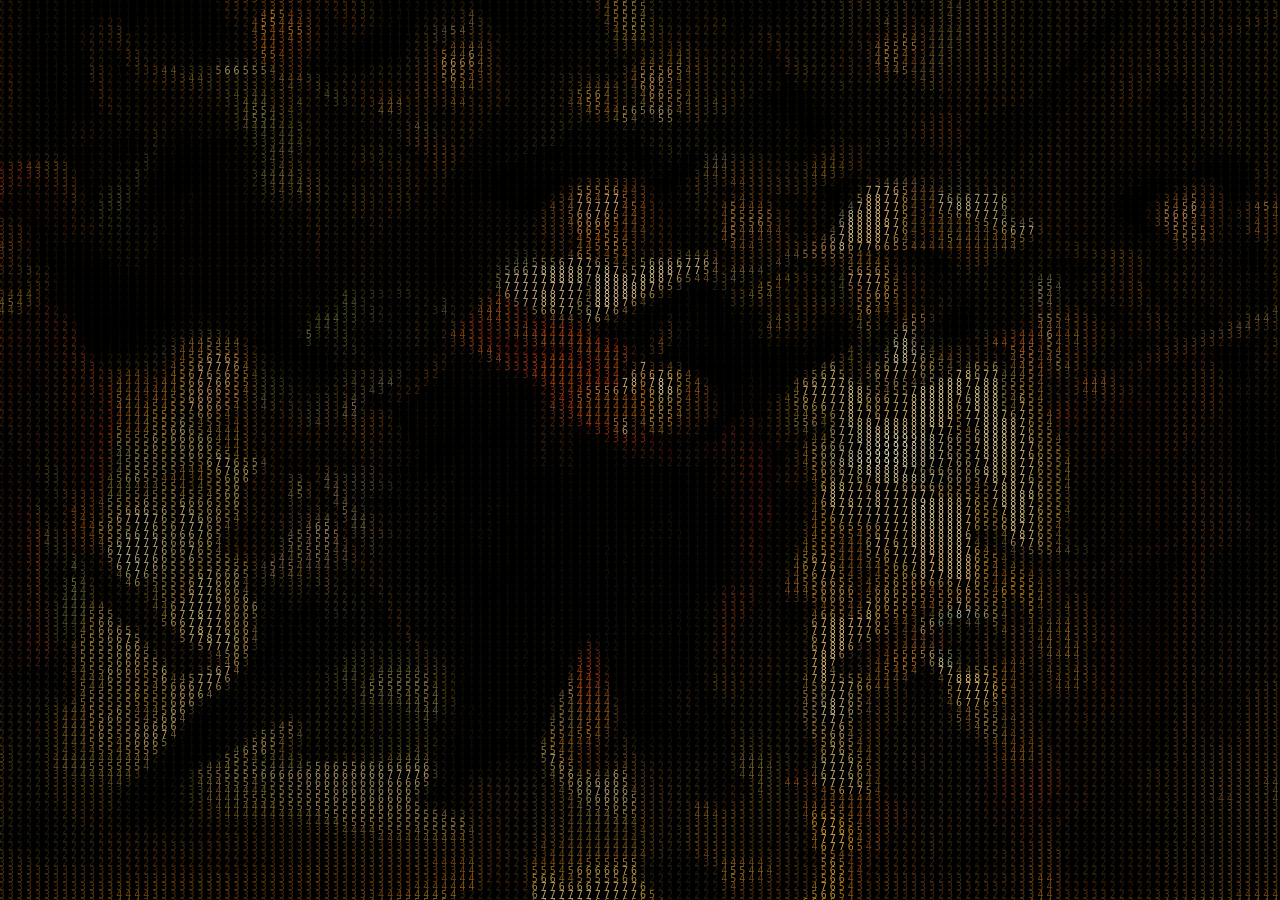
==== commit adac72d2: "Update index.html" ====
--- a/index.html
+++ b/index.html
@@ -36,178 +36,142 @@
     <script>
       window.onload = function () {
         const asciiContent = `
-                    <div style="display: flex; justify-content: center; align-items: center;">
-            <pre style="font-size: 8px; font-weight: 400; line-height: 8px; letter-spacing: 3px; padding: 0px; background-color: transparent;"><span style="color:#040402;">y</span><span style="color:#030301;">y</span><span style="color:#030301;">y</span><span style="color:#040301;">y</span><span style="color:#030301;">y</span><span style="color:#030301;">y</span><span style="color:#050503;">y</span><span style="color:#050503;">y</span><span style="color:#050502;">y</span><span style="color:#060603;">y</span><span style="color:#040402;">y</span><span style="color:#030301;">y</span><span style="color:#030301;">y</span><span style="color:#030301;">y</span><span style="color:#030301;">y</span><span style="color:#030301;">y</span><span style="color:#030301;">y</span><span style="color:#140706;">y</span><span style="color:#471412;">y</span><span style="color:#200d0a;">y</span><span style="color:#0b0604;">y</span><span style="color:#030301;">y</span><span style="color:#030301;">y</span><span style="color:#030301;">y</span><span style="color:#030301;">y</span><span style="color:#030301;">y</span><span style="color:#0b0603;">y</span><span style="color:#0b0603;">y</span><span style="color:#050503;">y</span><span style="color:#220506;">y</span><span style="color:#2b0507;">y</span><span style="color:#060302;">y</span><span style="color:#240607;">y</span><span style="color:#340a0a;">y</span><span style="color:#0d0503;">y</span><span style="color:#030301;">y</span><span style="color:#030301;">y</span><span style="color:#030301;">y</span><span style="color:#030301;">y</span><span style="color:#030301;">y</span><span style="color:#030301;">y</span><span style="color:#0a0503;">y</span><span style="color:#1a0505;">y</span><span style="color:#1d0506;">y</span><span style="color:#050302;">y</span><span style="color:#030301;">y</span><span style="color:#030301;">y</span><span style="color:#030301;">y</span><span style="color:#030301;">y</span><span style="color:#030301;">y</span><span style="color:#030301;">y</span><span style="color:#040402;">y</span><span style="color:#050402;">y</span><span style="color:#040403;">y</span><span style="color:#040402;">y</span><span style="color:#040402;">y</span><span style="color:#030301;">y</span><span style="color:#030301;">y</span><span style="color:#030301;">y</span><span style="color:#030301;">y</span><span style="color:#030301;">y</span><span style="color:#030301;">y</span><span style="color:#030301;">y</span><span style="color:#030301;">y</span><span style="color:#060402;">y</span><span style="color:#220806;">y</span><span style="color:#2f0806;">y</span><span style="color:#3c0908;">y</span><span style="color:#270906;">y</span><span style="color:#220806;">y</span><span style="color:#210907;">y</span><span style="color:#0f0604;">y</span><span style="color:#380e0a;">y</span><span style="color:#63160e;">y</span><span style="color:#8d2815;">0</span><span style="color:#7c2212;">0</span><span style="color:#3d0f09;">y</span><span style="color:#26120d;">y</span><span style="color:#2d110d;">y</span><span style="color:#0b0704;">y</span><span style="color:#040402;">y</span><span style="color:#040402;">y</span><span style="color:#160906;">y</span><span style="color:#671710;">y</span><span style="color:#0c0603;">y</span><span style="color:#040402;">y</span><span style="color:#040402;">y</span><span style="color:#040402;">y</span><span style="color:#040402;">y</span><span style="color:#040402;">y</span><span style="color:#050503;">y</span><span style="color:#060604;">y</span><span style="color:#140b07;">y</span><span style="color:#421410;">y</span><span style="color:#491513;">y</span><span style="color:#4f100f;">y</span><span style="color:#5a0c0f;">y</span><span style="color:#870f18;">0</span><span style="color:#af1b1d;">0</span><span style="color:#ac191a;">0</span><span style="color:#a91619;">0</span><span style="color:#a40f17;">0</span><span style="color:#a10a18;">0</span><span style="color:#a60f1a;">0</span><span style="color:#b1131c;">0</span><span style="color:#8f0c14;">y</span><span style="color:#260607;">y</span><span style="color:#100806;">y</span><span style="color:#5c1015;">y</span><span style="color:#8d2229;">0</span><span style="color:#b00818;">0</span><span style="color:#b00917;">0</span><span style="color:#b00b18;">0</span><span style="color:#aa0a17;">0</span><span style="color:#a2111c;">0</span><span style="color:#8f2525;">0</span><span style="color:#4f130e;">y</span><span style="color:#040402;">y</span><span style="color:#040402;">y</span><span style="color:#040402;">y</span><span style="color:#5d1115;">y</span><span style="color:#3d1b18;">y</span><span style="color:#060604;">y</span><span style="color:#050503;">y</span><span style="color:#060604;">y</span><span style="color:#110d0c;">y</span><span style="color:#4f1e1b;">y</span><span style="color:#7e301a;">0</span><span style="color:#873015;">0</span><span style="color:#4e1f10;">y</span><span style="color:#752c17;">0</span><span style="color:#9b341a;">0</span><span style="color:#772511;">0</span><span style="color:#a0391b;">0</span><span style="color:#bd5929;">0</span><span style="color:#b95523;">0</span><span style="color:#8f3517;">0</span><span style="color:#9e3f1b;">0</span><span style="color:#261108;">y</span><span style="color:#4c1a0d;">y</span><span style="color:#6f2915;">0</span><span style="color:#782e17;">0</span><span style="color:#943e20;">0</span><span style="color:#b34c24;">0</span><span style="color:#c35825;">0</span><span style="color:#c85e26;">0</span><span style="color:#c85a24;">0</span><span style="color:#c95923;">0</span><span style="color:#c65722;">0</span><span style="color:#c1501d;">0</span><span style="color:#c3511d;">0</span><span style="color:#c75621;">0</span><span style="color:#c85823;">0</span><span style="color:#cb5728;">0</span><span style="color:#c65527;">0</span><span style="color:#b04621;">0</span><span style="color:#af4120;">0</span><span style="color:#b44620;">0</span><span style="color:#853118;">0</span><span style="color:#3e1a0f;">y</span><span style="color:#2d1610;">y</span><span style="color:#2c1612;">y</span><span style="color:#311915;">y</span><span style="color:#341915;">y</span><span style="color:#4a2018;">y</span><span style="color:#522317;">0</span><span style="color:#160c07;">y</span><span style="color:#080703;">y</span><span style="color:#0c0905;">y</span><span style="color:#1a110c;">y</span><span style="color:#1f140e;">y</span><span style="color:#0b0a06;">y</span><span style="color:#1a0f0a;">y</span><span style="color:#31201b;">y</span><span style="color:#321e1a;">y</span><span style="color:#050503;">y</span><span style="color:#070805;">y</span><span style="color:#0b0e0b;">y</span><span style="color:#070806;">y</span><span style="color:#050603;">y</span><span style="color:#050503;">y</span><span style="color:#050503;">y</span><span style="color:#050503;">y</span><span style="color:#050503;">y</span><span style="color:#050503;">y</span><span style="color:#050503;">y</span><span style="color:#050503;">y</span><span style="color:#050503;">y</span><span style="color:#050503;">y</span><span style="color:#050503;">y</span><span style="color:#050503;">y</span><span style="color:#050503;">y</span><span style="color:#060604;">y</span><span style="color:#482616;">0</span><span style="color:#472c1e;">0</span><span style="color:#12130e;">y</span><span style="color:#070704;">y</span><span style="color:#0f0c08;">y</span><span style="color:#0c0e0a;">y</span><span style="color:#0b0e0b;">y</span><span style="color:#040502;">y</span><span style="color:#080a07;">y</span><span style="color:#0a0b07;">y</span><span style="color:#22140e;">y</span><span style="color:#a13120;">0</span><span style="color:#b03020;">0</span><span style="color:#aa2d26;">0</span><span style="color:#a62120;">0</span><span style="color:#a2181a;">0</span><span style="color:#ab181b;">0</span><span style="color:#a21418;">0</span><span style="color:#a11417;">0</span><span style="color:#ad1c19;">0</span><span style="color:#941a19;">0</span><span style="color:#371914;">y</span><span style="color:#070703;">y</span><span style="color:#040402;">y</span><span style="color:#040402;">y</span><span style="color:#070705;">y</span><span style="color:#2a211f;">y</span><span style="color:#171612;">y</span><span style="color:#080806;">y</span><span style="color:#070604;">y</span><span style="color:#060604;">y</span><span style="color:#060604;">y</span><span style="color:#070705;">y</span><span style="color:#060604;">y</span><span style="color:#080804;">y</span><span style="color:#070704;">y</span><span style="color:#0a0a06;">y</span><span style="color:#0e0e09;">y</span><span style="color:#0b0c09;">y</span><span style="color:#0f0f0a;">y</span><span style="color:#1e160f;">y</span><span style="color:#3d1e13;">y</span><span style="color:#4d2518;">0</span><span style="color:#391f15;">y</span><span style="color:#2d1c13;">y</span><span style="color:#17130c;">y</span><span style="color:#0d0c07;">y</span><span style="color:#070704;">y</span><span style="color:#040402;">y</span><span style="color:#050503;">y</span><span style="color:#060604;">y</span><span style="color:#050503;">y</span><span style="color:#050503;">y</span><span style="color:#070604;">y</span><span style="color:#0f0c09;">y</span><span style="color:#0e0b07;">y</span><span style="color:#0d0b07;">y</span><span style="color:#0e0d09;">y</span><span style="color:#1e1a18;">y</span><span style="color:#0b0908;">y</span><span style="color:#060705;">y</span><span style="color:#050604;">y</span><span style="color:#070805;">y</span><span style="color:#0a0c09;">y</span><span style="color:#0c0f0c;">y</span><span style="color:#0b0f0b;">y</span><span style="color:#0a0d0a;">y</span><span style="color:#19120b;">y</span><span style="color:#311b10;">y</span><span style="color:#1b140e;">y</span><span style="color:#090a07;">y</span><span style="color:#070906;">y</span><span style="color:#060704;">y</span><span style="color:#070705;">y</span><span style="color:#060704;">y</span><span style="color:#070705;">y</span><span style="color:#060604;">y</span><span style="color:#040402;">y</span><span style="color:#040402;">y</span><span style="color:#040402;">y</span><span style="color:#050503;">y</span><span style="color:#060604;">y</span><span style="color:#070705;">y</span><span style="color:#080805;">y</span><span style="color:#060704;">y</span><span style="color:#060805;">y</span><span style="color:#080805;">y</span><span style="color:#35170c;">y</span><span style="color:#42190a;">y</span><span style="color:#1e0d07;">y</span><span style="color:#070604;">y</span><span style="color:#050503;">y</span><span style="color:#050503;">y</span><span style="color:#050503;">y</span><span style="color:#060604;">y</span><span style="color:#050604;">y</span><span style="color:#130a06;">y</span><span style="color:#1c0b06;">y</span><span style="color:#090603;">y</span><span style="color:#080704;">y</span><span style="color:#35150b;">y</span><span style="color:#54220a;">0</span><span style="color:#561b0a;">y</span><span style="color:#250c07;">y</span><span style="color:#040402;">y</span><span style="color:#050503;">y</span><span style="color:#0c0a06;">y</span>
-<span style="color:#030301;">y</span><span style="color:#030301;">y</span><span style="color:#0d0503;">y</span><span style="color:#130504;">y</span><span style="color:#030301;">y</span><span style="color:#050503;">y</span><span style="color:#050503;">y</span><span style="color:#050503;">y</span><span style="color:#050503;">y</span><span style="color:#040402;">y</span><span style="color:#030301;">y</span><span style="color:#030301;">y</span><span style="color:#030301;">y</span><span style="color:#030301;">y</span><span style="color:#030301;">y</span><span style="color:#030301;">y</span><span style="color:#030301;">y</span><span style="color:#1a0a06;">y</span><span style="color:#1c0c08;">y</span><span style="color:#130a08;">y</span><span style="color:#030301;">y</span><span style="color:#030301;">y</span><span style="color:#030301;">y</span><span style="color:#030301;">y</span><span style="color:#030301;">y</span><span style="color:#050402;">y</span><span style="color:#080502;">y</span><span style="color:#040402;">y</span><span style="color:#050503;">y</span><span style="color:#4a050b;">y</span><span style="color:#0c0303;">y</span><span style="color:#060401;">y</span><span style="color:#290807;">y</span><span style="color:#0a0502;">y</span><span style="color:#030301;">y</span><span style="color:#030301;">y</span><span style="color:#030301;">y</span><span style="color:#030301;">y</span><span style="color:#030301;">y</span><span style="color:#030301;">y</span><span style="color:#030301;">y</span><span style="color:#030301;">y</span><span style="color:#030301;">y</span><span style="color:#030301;">y</span><span style="color:#030301;">y</span><span style="color:#030301;">y</span><span style="color:#030301;">y</span><span style="color:#030301;">y</span><span style="color:#030301;">y</span><span style="color:#030301;">y</span><span style="color:#030301;">y</span><span style="color:#0b0604;">y</span><span style="color:#050402;">y</span><span style="color:#050503;">y</span><span style="color:#040402;">y</span><span style="color:#030301;">y</span><span style="color:#030301;">y</span><span style="color:#030301;">y</span><span style="color:#030301;">y</span><span style="color:#030301;">y</span><span style="color:#030301;">y</span><span style="color:#030301;">y</span><span style="color:#030301;">y</span><span style="color:#030301;">y</span><span style="color:#060402;">y</span><span style="color:#190703;">y</span><span style="color:#1b0704;">y</span><span style="color:#130504;">y</span><span style="color:#130603;">y</span><span style="color:#500c0b;">y</span><span style="color:#5e110d;">y</span><span style="color:#260c08;">y</span><span style="color:#230a06;">y</span><span style="color:#50160f;">y</span><span style="color:#691a10;">0</span><span style="color:#2a0c08;">y</span><span style="color:#25120d;">y</span><span style="color:#0b0703;">y</span><span style="color:#030301;">y</span><span style="color:#030301;">y</span><span style="color:#040402;">y</span><span style="color:#040402;">y</span><span style="color:#1c0806;">y</span><span style="color:#8f1f18;">0</span><span style="color:#0a0503;">y</span><span style="color:#040402;">y</span><span style="color:#040402;">y</span><span style="color:#040402;">y</span><span style="color:#040402;">y</span><span style="color:#040402;">y</span><span style="color:#050503;">y</span><span style="color:#060604;">y</span><span style="color:#140c08;">y</span><span style="color:#571412;">y</span><span style="color:#4c1110;">y</span><span style="color:#41100d;">y</span><span style="color:#570f0f;">y</span><span style="color:#6a0c12;">y</span><span style="color:#850e15;">y</span><span style="color:#a31a1d;">0</span><span style="color:#ac1b1d;">0</span><span style="color:#9e0e19;">0</span><span style="color:#990e19;">0</span><span style="color:#980b18;">0</span><span style="color:#a30a1b;">0</span><span style="color:#a80a1a;">0</span><span style="color:#a00c19;">0</span><span style="color:#570a10;">y</span><span style="color:#0f0503;">y</span><span style="color:#270a0b;">y</span><span style="color:#740a13;">y</span><span style="color:#9b0917;">0</span><span style="color:#a60717;">0</span><span style="color:#9d0514;">y</span><span style="color:#ab191b;">0</span><span style="color:#aa261d;">0</span><span style="color:#681c14;">0</span><span style="color:#040402;">y</span><span style="color:#040402;">y</span><span style="color:#040402;">y</span><span style="color:#141313;">y</span><span style="color:#100e0d;">y</span><span style="color:#050503;">y</span><span style="color:#090906;">y</span><span style="color:#0c0b07;">y</span><span style="color:#060705;">y</span><span style="color:#19110d;">y</span><span style="color:#54241c;">0</span><span style="color:#5c2311;">0</span><span style="color:#c44d27;">0</span><span style="color:#b6431f;">0</span><span style="color:#66210f;">0</span><span style="color:#481a0d;">y</span><span style="color:#3a170b;">y</span><span style="color:#bf572b;">0</span><span style="color:#a64920;">0</span><span style="color:#c5561f;">0</span><span style="color:#bd4e1f;">0</span><span style="color:#a34921;">0</span><span style="color:#32150a;">y</span><span style="color:#2e1109;">y</span><span style="color:#43170c;">y</span><span style="color:#602514;">0</span><span style="color:#582110;">0</span><span style="color:#4b1f10;">y</span><span style="color:#b24b20;">0</span><span style="color:#bf5121;">0</span><span style="color:#b4491f;">0</span><span style="color:#c1511f;">0</span><span style="color:#af451c;">0</span><span style="color:#bc4f20;">0</span><span style="color:#c6551f;">0</span><span style="color:#c5541f;">0</span><span style="color:#c25120;">0</span><span style="color:#c05121;">0</span><span style="color:#c85723;">0</span><span style="color:#c75625;">0</span><span style="color:#c75724;">0</span><span style="color:#c45020;">0</span><span style="color:#b94b1f;">0</span><span style="color:#451a0d;">y</span><span style="color:#190d05;">y</span><span style="color:#190c07;">y</span><span style="color:#622316;">0</span><span style="color:#af3e21;">0</span><span style="color:#d04c24;">0</span><span style="color:#bd4420;">0</span><span style="color:#501c0f;">y</span><span style="color:#240f0a;">y</span><span style="color:#271712;">y</span><span style="color:#291811;">y</span><span style="color:#0c0b06;">y</span><span style="color:#261712;">y</span><span style="color:#301c16;">y</span><span style="color:#140d0a;">y</span><span style="color:#050603;">y</span><span style="color:#080906;">y</span><span style="color:#090c09;">y</span><span style="color:#050503;">y</span><span style="color:#050503;">y</span><span style="color:#060604;">y</span><span style="color:#060604;">y</span><span style="color:#060604;">y</span><span style="color:#060604;">y</span><span style="color:#060604;">y</span><span style="color:#060604;">y</span><span style="color:#050503;">y</span><span style="color:#050503;">y</span><span style="color:#060604;">y</span><span style="color:#100604;">y</span><span style="color:#110604;">y</span><span style="color:#050503;">y</span><span style="color:#060604;">y</span><span style="color:#0c0905;">y</span><span style="color:#160f0a;">y</span><span style="color:#2b2017;">y</span><span style="color:#211e19;">y</span><span style="color:#36281e;">0</span><span style="color:#2c231a;">y</span><span style="color:#191a16;">y</span><span style="color:#0d0f0c;">y</span><span style="color:#090c08;">y</span><span style="color:#1d1c17;">y</span><span style="color:#1d1812;">y</span><span style="color:#3b2118;">y</span><span style="color:#561f15;">0</span><span style="color:#631b13;">0</span><span style="color:#69201c;">0</span><span style="color:#6a1611;">y</span><span style="color:#6c1711;">y</span><span style="color:#901813;">0</span><span style="color:#b12119;">0</span><span style="color:#ab1419;">0</span><span style="color:#b31419;">0</span><span style="color:#47110d;">y</span><span style="color:#140f09;">y</span><span style="color:#040402;">y</span><span style="color:#040402;">y</span><span style="color:#040402;">y</span><span style="color:#050503;">y</span><span style="color:#171413;">y</span><span style="color:#1d1b18;">y</span><span style="color:#211c19;">y</span><span style="color:#0a0b09;">y</span><span style="color:#070705;">y</span><span style="color:#070705;">y</span><span style="color:#060604;">y</span><span style="color:#090906;">y</span><span style="color:#060604;">y</span><span style="color:#070705;">y</span><span style="color:#0c0b07;">y</span><span style="color:#0d0d08;">y</span><span style="color:#0b0c07;">y</span><span style="color:#0b0c08;">y</span><span style="color:#0b0b07;">y</span><span style="color:#0c0b07;">y</span><span style="color:#0b0c07;">y</span><span style="color:#0a0b07;">y</span><span style="color:#0b0c07;">y</span><span style="color:#0f0f0a;">y</span><span style="color:#0e0d08;">y</span><span style="color:#0b0b06;">y</span><span style="color:#070603;">y</span><span style="color:#050502;">y</span><span style="color:#050503;">y</span><span style="color:#060604;">y</span><span style="color:#060604;">y</span><span style="color:#050503;">y</span><span style="color:#090705;">y</span><span style="color:#0c0a07;">y</span><span style="color:#0f0e0a;">y</span><span style="color:#161512;">y</span><span style="color:#1c1917;">y</span><span style="color:#0d0d0b;">y</span><span style="color:#070806;">y</span><span style="color:#060604;">y</span><span style="color:#070906;">y</span><span style="color:#080b08;">y</span><span style="color:#0e120e;">y</span><span style="color:#0c110d;">y</span><span style="color:#0c0e0b;">y</span><span style="color:#0b0d0a;">y</span><span style="color:#080a07;">y</span><span style="color:#070906;">y</span><span style="color:#060805;">y</span><span style="color:#050704;">y</span><span style="color:#090b08;">y</span><span style="color:#080a07;">y</span><span style="color:#070805;">y</span><span style="color:#060604;">y</span><span style="color:#060604;">y</span><span style="color:#050503;">y</span><span style="color:#040402;">y</span><span style="color:#050503;">y</span><span style="color:#050503;">y</span><span style="color:#060604;">y</span><span style="color:#0c0906;">y</span><span style="color:#261108;">y</span><span style="color:#150a05;">y</span><span style="color:#070604;">y</span><span style="color:#070704;">y</span><span style="color:#40180b;">y</span><span style="color:#76250c;">0</span><span style="color:#591c0b;">y</span><span style="color:#341207;">y</span><span style="color:#0d0705;">y</span><span style="color:#050503;">y</span><span style="color:#050503;">y</span><span style="color:#060805;">y</span><span style="color:#080805;">y</span><span style="color:#311209;">y</span><span style="color:#7d3012;">0</span><span style="color:#5f1f0b;">0</span><span style="color:#321508;">y</span><span style="color:#903711;">0</span><span style="color:#702a0e;">0</span><span style="color:#160a06;">y</span><span style="color:#060604;">y</span><span style="color:#070704;">y</span><span style="color:#210f07;">y</span>
-<span style="color:#030301;">y</span><span style="color:#0e0302;">y</span><span style="color:#420507;">y</span><span style="color:#280806;">y</span><span style="color:#0e0503;">y</span><span style="color:#040402;">y</span><span style="color:#050503;">y</span><span style="color:#060604;">y</span><span style="color:#040402;">y</span><span style="color:#030301;">y</span><span style="color:#030301;">y</span><span style="color:#030301;">y</span><span style="color:#030301;">y</span><span style="color:#030301;">y</span><span style="color:#030301;">y</span><span style="color:#030301;">y</span><span style="color:#030301;">y</span><span style="color:#0a0603;">y</span><span style="color:#190c07;">y</span><span style="color:#0e0906;">y</span><span style="color:#030301;">y</span><span style="color:#030301;">y</span><span style="color:#030301;">y</span><span style="color:#030301;">y</span><span style="color:#030301;">y</span><span style="color:#030301;">y</span><span style="color:#030402;">y</span><span style="color:#070906;">y</span><span style="color:#040402;">y</span><span style="color:#3a070a;">y</span><span style="color:#040301;">y</span><span style="color:#050402;">y</span><span style="color:#140805;">y</span><span style="color:#040401;">y</span><span style="color:#030301;">y</span><span style="color:#030301;">y</span><span style="color:#030301;">y</span><span style="color:#030301;">y</span><span style="color:#030301;">y</span><span style="color:#030301;">y</span><span style="color:#030301;">y</span><span style="color:#030301;">y</span><span style="color:#030301;">y</span><span style="color:#030301;">y</span><span style="color:#080a07;">y</span><span style="color:#050503;">y</span><span style="color:#030301;">y</span><span style="color:#030301;">y</span><span style="color:#030301;">y</span><span style="color:#030301;">y</span><span style="color:#030301;">y</span><span style="color:#050402;">y</span><span style="color:#040402;">y</span><span style="color:#050503;">y</span><span style="color:#040402;">y</span><span style="color:#040402;">y</span><span style="color:#030301;">y</span><span style="color:#030301;">y</span><span style="color:#030301;">y</span><span style="color:#030301;">y</span><span style="color:#030301;">y</span><span style="color:#0e0603;">y</span><span style="color:#180804;">y</span><span style="color:#030301;">y</span><span style="color:#050402;">y</span><span style="color:#0c0503;">y</span><span style="color:#110502;">y</span><span style="color:#110603;">y</span><span style="color:#0c0502;">y</span><span style="color:#300a08;">y</span><span style="color:#7e1e12;">0</span><span style="color:#8b2214;">0</span><span style="color:#240a07;">y</span><span style="color:#100704;">y</span><span style="color:#210b08;">y</span><span style="color:#22110e;">y</span><span style="color:#190d08;">y</span><span style="color:#030301;">y</span><span style="color:#030301;">y</span><span style="color:#040402;">y</span><span style="color:#040402;">y</span><span style="color:#040402;">y</span><span style="color:#040402;">y</span><span style="color:#050402;">y</span><span style="color:#030301;">y</span><span style="color:#030301;">y</span><span style="color:#040402;">y</span><span style="color:#0a0a07;">y</span><span style="color:#141513;">y</span><span style="color:#0d0f0d;">y</span><span style="color:#080907;">y</span><span style="color:#060604;">y</span><span style="color:#070704;">y</span><span style="color:#33110e;">y</span><span style="color:#660e0f;">y</span><span style="color:#5f0c0e;">y</span><span style="color:#480e0d;">y</span><span style="color:#560e0e;">y</span><span style="color:#630c0f;">y</span><span style="color:#6b0a10;">y</span><span style="color:#7c0c13;">y</span><span style="color:#840914;">y</span><span style="color:#900916;">y</span><span style="color:#7d0414;">y</span><span style="color:#8a0618;">y</span><span style="color:#990819;">y</span><span style="color:#a80c1c;">0</span><span style="color:#910816;">y</span><span style="color:#880e16;">y</span><span style="color:#3e060a;">y</span><span style="color:#060403;">y</span><span style="color:#0f0504;">y</span><span style="color:#5a0910;">y</span><span style="color:#8c0f12;">0</span><span style="color:#b02a1d;">0</span><span style="color:#ac351f;">0</span><span style="color:#812517;">0</span><span style="color:#0a0705;">y</span><span style="color:#040402;">y</span><span style="color:#040402;">y</span><span style="color:#2a2b2a;">0</span><span style="color:#050604;">y</span><span style="color:#1e0f0c;">y</span><span style="color:#130f0d;">y</span><span style="color:#060603;">y</span><span style="color:#0d0e0c;">y</span><span style="color:#271712;">y</span><span style="color:#3c1910;">y</span><span style="color:#913d1d;">0</span><span style="color:#bf4421;">0</span><span style="color:#a23318;">0</span><span style="color:#952f15;">0</span><span style="color:#8e371a;">0</span><span style="color:#532011;">0</span><span style="color:#cb5d2b;">0</span><span style="color:#b94e25;">0</span><span style="color:#c35721;">0</span><span style="color:#ca5b21;">0</span><span style="color:#c55823;">0</span><span style="color:#a7461d;">0</span><span style="color:#6c2b13;">0</span><span style="color:#3b190f;">y</span><span style="color:#371309;">y</span><span style="color:#531e10;">y</span><span style="color:#6e2c15;">0</span><span style="color:#632a14;">0</span><span style="color:#481d0e;">y</span><span style="color:#7f3019;">0</span><span style="color:#833117;">0</span><span style="color:#9a3d1e;">0</span><span style="color:#c15825;">0</span><span style="color:#cd632b;">0</span><span style="color:#cb6029;">0</span><span style="color:#c95b26;">0</span><span style="color:#c95924;">0</span><span style="color:#c95821;">0</span><span style="color:#c95621;">0</span><span style="color:#ca5521;">0</span><span style="color:#ce5c28;">0</span><span style="color:#c95724;">0</span><span style="color:#be4b1f;">0</span><span style="color:#a53e1c;">0</span><span style="color:#531c0f;">y</span><span style="color:#110a06;">y</span><span style="color:#211009;">y</span><span style="color:#86311a;">0</span><span style="color:#c54922;">0</span><span style="color:#cd4c22;">0</span><span style="color:#c14822;">0</span><span style="color:#6d2a17;">0</span><span style="color:#26120c;">y</span><span style="color:#20100b;">y</span><span style="color:#130b07;">y</span><span style="color:#331913;">y</span><span style="color:#492a22;">0</span><span style="color:#120e0c;">y</span><span style="color:#050604;">y</span><span style="color:#0b0c0a;">y</span><span style="color:#050503;">y</span><span style="color:#060604;">y</span><span style="color:#060604;">y</span><span style="color:#060604;">y</span><span style="color:#060604;">y</span><span style="color:#060604;">y</span><span style="color:#060604;">y</span><span style="color:#060604;">y</span><span style="color:#060604;">y</span><span style="color:#060604;">y</span><span style="color:#070604;">y</span><span style="color:#791712;">0</span><span style="color:#ac2c1b;">0</span><span style="color:#3c120c;">y</span><span style="color:#060603;">y</span><span style="color:#050503;">y</span><span style="color:#050503;">y</span><span style="color:#402719;">0</span><span style="color:#573728;">0</span><span style="color:#553729;">0</span><span style="color:#533123;">0</span><span style="color:#3d2f28;">0</span><span style="color:#2f2a24;">0</span><span style="color:#211e1a;">y</span><span style="color:#392b28;">0</span><span style="color:#503a37;">0</span><span style="color:#361e15;">y</span><span style="color:#2a140b;">y</span><span style="color:#501a11;">y</span><span style="color:#3d120b;">y</span><span style="color:#210d08;">y</span><span style="color:#130a05;">y</span><span style="color:#120a05;">y</span><span style="color:#510e0c;">y</span><span style="color:#62110f;">y</span><span style="color:#651211;">y</span><span style="color:#55110e;">y</span><span style="color:#270d08;">y</span><span style="color:#0f0b07;">y</span><span style="color:#040402;">y</span><span style="color:#040402;">y</span><span style="color:#040402;">y</span><span style="color:#040402;">y</span><span style="color:#040402;">y</span><span style="color:#0c0c09;">y</span><span style="color:#322926;">0</span><span style="color:#181612;">y</span><span style="color:#060604;">y</span><span style="color:#060604;">y</span><span style="color:#060604;">y</span><span style="color:#060604;">y</span><span style="color:#060604;">y</span><span style="color:#070705;">y</span><span style="color:#080805;">y</span><span style="color:#080905;">y</span><span style="color:#080805;">y</span><span style="color:#080905;">y</span><span style="color:#0a0906;">y</span><span style="color:#060604;">y</span><span style="color:#070704;">y</span><span style="color:#080905;">y</span><span style="color:#090a06;">y</span><span style="color:#0b0a06;">y</span><span style="color:#0d0c09;">y</span><span style="color:#0d0d09;">y</span><span style="color:#0e0d09;">y</span><span style="color:#080905;">y</span><span style="color:#050502;">y</span><span style="color:#060603;">y</span><span style="color:#060604;">y</span><span style="color:#060604;">y</span><span style="color:#050503;">y</span><span style="color:#060603;">y</span><span style="color:#0b0b07;">y</span><span style="color:#0f0e0b;">y</span><span style="color:#14120f;">y</span><span style="color:#0d0c09;">y</span><span style="color:#070705;">y</span><span style="color:#070906;">y</span><span style="color:#070906;">y</span><span style="color:#070906;">y</span><span style="color:#0a0d0a;">y</span><span style="color:#0d0f0c;">y</span><span style="color:#0f0e0a;">y</span><span style="color:#0f0e0a;">y</span><span style="color:#0a0e0a;">y</span><span style="color:#0a0c09;">y</span><span style="color:#070906;">y</span><span style="color:#070906;">y</span><span style="color:#0a0c09;">y</span><span style="color:#0b0d0a;">y</span><span style="color:#0a0c09;">y</span><span style="color:#070806;">y</span><span style="color:#060704;">y</span><span style="color:#050503;">y</span><span style="color:#040402;">y</span><span style="color:#040402;">y</span><span style="color:#070705;">y</span><span style="color:#060604;">y</span><span style="color:#120a05;">y</span><span style="color:#61200c;">0</span><span style="color:#69250e;">0</span><span style="color:#120b06;">y</span><span style="color:#060704;">y</span><span style="color:#311309;">y</span><span style="color:#7f280d;">0</span><span style="color:#8d270a;">0</span><span style="color:#84260b;">0</span><span style="color:#250e08;">y</span><span style="color:#050603;">y</span><span style="color:#050603;">y</span><span style="color:#050704;">y</span><span style="color:#060805;">y</span><span style="color:#090704;">y</span><span style="color:#32130a;">y</span><span style="color:#0a0a06;">y</span><span style="color:#3d1f0c;">y</span><span style="color:#a13c0f;">0</span><span style="color:#99320e;">0</span><span style="color:#742e0c;">0</span><span style="color:#3d1709;">y</span><span style="color:#150b05;">y</span>
-<span style="color:#030402;">y</span><span style="color:#2a0707;">y</span><span style="color:#661212;">y</span><span style="color:#871e1c;">0</span><span style="color:#551512;">y</span><span style="color:#040402;">y</span><span style="color:#030301;">y</span><span style="color:#090907;">y</span><span style="color:#030301;">y</span><span style="color:#030301;">y</span><span style="color:#030301;">y</span><span style="color:#030301;">y</span><span style="color:#030301;">y</span><span style="color:#030301;">y</span><span style="color:#030301;">y</span><span style="color:#030301;">y</span><span style="color:#030301;">y</span><span style="color:#030301;">y</span><span style="color:#0b0703;">y</span><span style="color:#190d09;">y</span><span style="color:#040402;">y</span><span style="color:#030301;">y</span><span style="color:#030301;">y</span><span style="color:#030301;">y</span><span style="color:#030301;">y</span><span style="color:#030301;">y</span><span style="color:#060704;">y</span><span style="color:#060805;">y</span><span style="color:#030301;">y</span><span style="color:#040401;">y</span><span style="color:#040402;">y</span><span style="color:#030301;">y</span><span style="color:#040401;">y</span><span style="color:#030301;">y</span><span style="color:#030301;">y</span><span style="color:#030301;">y</span><span style="color:#030301;">y</span><span style="color:#030301;">y</span><span style="color:#030301;">y</span><span style="color:#030301;">y</span><span style="color:#050402;">y</span><span style="color:#030301;">y</span><span style="color:#030301;">y</span><span style="color:#030301;">y</span><span style="color:#040502;">y</span><span style="color:#060705;">y</span><span style="color:#030301;">y</span><span style="color:#030301;">y</span><span style="color:#030301;">y</span><span style="color:#030301;">y</span><span style="color:#030301;">y</span><span style="color:#030301;">y</span><span style="color:#030301;">y</span><span style="color:#030301;">y</span><span style="color:#050503;">y</span><span style="color:#040402;">y</span><span style="color:#030301;">y</span><span style="color:#030301;">y</span><span style="color:#040301;">y</span><span style="color:#030301;">y</span><span style="color:#030301;">y</span><span style="color:#050402;">y</span><span style="color:#42130b;">y</span><span style="color:#140704;">y</span><span style="color:#030301;">y</span><span style="color:#070401;">y</span><span style="color:#150604;">y</span><span style="color:#170704;">y</span><span style="color:#0e0503;">y</span><span style="color:#0c0503;">y</span><span style="color:#220805;">y</span><span style="color:#51150d;">y</span><span style="color:#330f0a;">y</span><span style="color:#040402;">y</span><span style="color:#050503;">y</span><span style="color:#18100c;">y</span><span style="color:#291511;">y</span><span style="color:#060502;">y</span><span style="color:#040402;">y</span><span style="color:#040402;">y</span><span style="color:#040402;">y</span><span style="color:#040402;">y</span><span style="color:#040402;">y</span><span style="color:#040402;">y</span><span style="color:#030301;">y</span><span style="color:#050604;">y</span><span style="color:#0c0f0d;">y</span><span style="color:#1c1b19;">y</span><span style="color:#0d0d0c;">y</span><span style="color:#090a08;">y</span><span style="color:#0b0e0c;">y</span><span style="color:#101311;">y</span><span style="color:#0d0f0d;">y</span><span style="color:#0a0a08;">y</span><span style="color:#210b08;">y</span><span style="color:#530d0d;">y</span><span style="color:#6b0d0e;">y</span><span style="color:#710b10;">y</span><span style="color:#71060d;">y</span><span style="color:#77080f;">y</span><span style="color:#72090f;">y</span><span style="color:#6a0b0f;">y</span><span style="color:#6c0a0f;">y</span><span style="color:#7a0913;">y</span><span style="color:#890a17;">y</span><span style="color:#870716;">y</span><span style="color:#930718;">y</span><span style="color:#880514;">y</span><span style="color:#790b13;">y</span><span style="color:#7b0c12;">y</span><span style="color:#710c13;">y</span><span style="color:#3b080b;">y</span><span style="color:#0e0403;">y</span><span style="color:#050402;">y</span><span style="color:#080403;">y</span><span style="color:#060502;">y</span><span style="color:#050402;">y</span><span style="color:#040402;">y</span><span style="color:#040402;">y</span><span style="color:#040402;">y</span><span style="color:#20201e;">y</span><span style="color:#1b1c1c;">y</span><span style="color:#090704;">y</span><span style="color:#060603;">y</span><span style="color:#060704;">y</span><span style="color:#121311;">y</span><span style="color:#2d1c18;">y</span><span style="color:#531f10;">y</span><span style="color:#c45627;">0</span><span style="color:#a2391d;">0</span><span style="color:#ac391b;">0</span><span style="color:#9d3319;">0</span><span style="color:#682613;">0</span><span style="color:#742b16;">0</span><span style="color:#a9431d;">0</span><span style="color:#b9471e;">0</span><span style="color:#ab451f;">0</span><span style="color:#5e240e;">0</span><span style="color:#8e3d18;">0</span><span style="color:#af481d;">0</span><span style="color:#bc5323;">0</span><span style="color:#722210;">0</span><span style="color:#963c1e;">0</span><span style="color:#682917;">0</span><span style="color:#551c0d;">y</span><span style="color:#983e1a;">0</span><span style="color:#933918;">0</span><span style="color:#792b12;">0</span><span style="color:#6d2410;">0</span><span style="color:#742c13;">0</span><span style="color:#8e391b;">0</span><span style="color:#c35625;">0</span><span style="color:#c35624;">0</span><span style="color:#bb4d22;">0</span><span style="color:#c25221;">0</span><span style="color:#cd5d28;">0</span><span style="color:#b14c22;">0</span><span style="color:#a7441e;">0</span><span style="color:#c55626;">0</span><span style="color:#cd5d2a;">0</span><span style="color:#cd5b28;">0</span><span style="color:#c75221;">0</span><span style="color:#ba4b20;">0</span><span style="color:#7d2613;">0</span><span style="color:#631c0f;">0</span><span style="color:#170b06;">y</span><span style="color:#39160d;">y</span><span style="color:#b14120;">0</span><span style="color:#cb4e23;">0</span><span style="color:#c94b20;">0</span><span style="color:#b44925;">0</span><span style="color:#612715;">0</span><span style="color:#33170e;">y</span><span style="color:#090804;">y</span><span style="color:#22130d;">y</span><span style="color:#4f2c26;">0</span><span style="color:#14100d;">y</span><span style="color:#0a0907;">y</span><span style="color:#0b0907;">y</span><span style="color:#060604;">y</span><span style="color:#060604;">y</span><span style="color:#060604;">y</span><span style="color:#070705;">y</span><span style="color:#0e0705;">y</span><span style="color:#150a05;">y</span><span style="color:#0c0704;">y</span><span style="color:#070604;">y</span><span style="color:#060604;">y</span><span style="color:#060604;">y</span><span style="color:#090604;">y</span><span style="color:#35130c;">y</span><span style="color:#4f1c11;">y</span><span style="color:#31120c;">y</span><span style="color:#070603;">y</span><span style="color:#050503;">y</span><span style="color:#060503;">y</span><span style="color:#4c2d1c;">0</span><span style="color:#6e3e26;">0</span><span style="color:#6b3a24;">0</span><span style="color:#4a2717;">0</span><span style="color:#46291c;">0</span><span style="color:#3e2d26;">0</span><span style="color:#3c312c;">0</span><span style="color:#3f2d24;">0</span><span style="color:#31170d;">y</span><span style="color:#251209;">y</span><span style="color:#0e0904;">y</span><span style="color:#0f0804;">y</span><span style="color:#070603;">y</span><span style="color:#050503;">y</span><span style="color:#0b0705;">y</span><span style="color:#480d0c;">y</span><span style="color:#520f0f;">y</span><span style="color:#330a08;">y</span><span style="color:#0b0704;">y</span><span style="color:#370808;">y</span><span style="color:#3d1512;">y</span><span style="color:#070705;">y</span><span style="color:#040402;">y</span><span style="color:#040402;">y</span><span style="color:#040402;">y</span><span style="color:#040402;">y</span><span style="color:#040402;">y</span><span style="color:#040502;">y</span><span style="color:#191413;">y</span><span style="color:#141311;">y</span><span style="color:#12110f;">y</span><span style="color:#0e0e0c;">y</span><span style="color:#0c0c0a;">y</span><span style="color:#0e0b09;">y</span><span style="color:#080806;">y</span><span style="color:#0a0907;">y</span><span style="color:#0c0a09;">y</span><span style="color:#0b0a08;">y</span><span style="color:#0d0b09;">y</span><span style="color:#110e0d;">y</span><span style="color:#0c0b09;">y</span><span style="color:#060604;">y</span><span style="color:#050503;">y</span><span style="color:#060604;">y</span><span style="color:#090906;">y</span><span style="color:#090906;">y</span><span style="color:#0c0d08;">y</span><span style="color:#0a0b07;">y</span><span style="color:#0e0e0a;">y</span><span style="color:#0d0d09;">y</span><span style="color:#080804;">y</span><span style="color:#050502;">y</span><span style="color:#050503;">y</span><span style="color:#060604;">y</span><span style="color:#040402;">y</span><span style="color:#070604;">y</span><span style="color:#0e0b05;">y</span><span style="color:#110d07;">y</span><span style="color:#140e08;">y</span><span style="color:#2a170f;">y</span><span style="color:#161513;">y</span><span style="color:#0c0e0a;">y</span><span style="color:#0a0c09;">y</span><span style="color:#070906;">y</span><span style="color:#070906;">y</span><span style="color:#0a0d0a;">y</span><span style="color:#0b0d09;">y</span><span style="color:#080a07;">y</span><span style="color:#0e1310;">y</span><span style="color:#0a0f0c;">y</span><span style="color:#070a07;">y</span><span style="color:#080a07;">y</span><span style="color:#090b08;">y</span><span style="color:#0a0c09;">y</span><span style="color:#0a0c09;">y</span><span style="color:#080906;">y</span><span style="color:#060604;">y</span><span style="color:#050503;">y</span><span style="color:#040402;">y</span><span style="color:#050503;">y</span><span style="color:#070705;">y</span><span style="color:#060604;">y</span><span style="color:#070603;">y</span><span style="color:#2b1007;">y</span><span style="color:#180d07;">y</span><span style="color:#070906;">y</span><span style="color:#060804;">y</span><span style="color:#100905;">y</span><span style="color:#200e07;">y</span><span style="color:#33130a;">y</span><span style="color:#1c0c07;">y</span><span style="color:#27130b;">y</span><span style="color:#481f10;">y</span><span style="color:#29150c;">y</span><span style="color:#060705;">y</span><span style="color:#050503;">y</span><span style="color:#030301;">y</span><span style="color:#0a0704;">y</span><span style="color:#150a06;">y</span><span style="color:#211007;">y</span><span style="color:#441d0a;">y</span><span style="color:#5a230b;">0</span><span style="color:#67290b;">0</span><span style="color:#48210c;">y</span>
-<span style="color:#050503;">y</span><span style="color:#060503;">y</span><span style="color:#481010;">y</span><span style="color:#941b1c;">0</span><span style="color:#891e1e;">0</span><span style="color:#100605;">y</span><span style="color:#050503;">y</span><span style="color:#070705;">y</span><span style="color:#040402;">y</span><span style="color:#030301;">y</span><span style="color:#030301;">y</span><span style="color:#030301;">y</span><span style="color:#030301;">y</span><span style="color:#030301;">y</span><span style="color:#030301;">y</span><span style="color:#030301;">y</span><span style="color:#030301;">y</span><span style="color:#030301;">y</span><span style="color:#040402;">y</span><span style="color:#180c08;">y</span><span style="color:#0e0805;">y</span><span style="color:#030301;">y</span><span style="color:#030301;">y</span><span style="color:#030301;">y</span><span style="color:#030301;">y</span><span style="color:#030301;">y</span><span style="color:#050604;">y</span><span style="color:#070a07;">y</span><span style="color:#030301;">y</span><span style="color:#030301;">y</span><span style="color:#030301;">y</span><span style="color:#030301;">y</span><span style="color:#030301;">y</span><span style="color:#030301;">y</span><span style="color:#030301;">y</span><span style="color:#030301;">y</span><span style="color:#030301;">y</span><span style="color:#030301;">y</span><span style="color:#030301;">y</span><span style="color:#030301;">y</span><span style="color:#070503;">y</span><span style="color:#1d0b07;">y</span><span style="color:#230b08;">y</span><span style="color:#090503;">y</span><span style="color:#030301;">y</span><span style="color:#030301;">y</span><span style="color:#040402;">y</span><span style="color:#050503;">y</span><span style="color:#040402;">y</span><span style="color:#030301;">y</span><span style="color:#030301;">y</span><span style="color:#030301;">y</span><span style="color:#030301;">y</span><span style="color:#030301;">y</span><span style="color:#030301;">y</span><span style="color:#040402;">y</span><span style="color:#050503;">y</span><span style="color:#040302;">y</span><span style="color:#280d09;">y</span><span style="color:#080502;">y</span><span style="color:#030301;">y</span><span style="color:#030301;">y</span><span style="color:#0c0503;">y</span><span style="color:#33100a;">y</span><span style="color:#070402;">y</span><span style="color:#040301;">y</span><span style="color:#100603;">y</span><span style="color:#0e0403;">y</span><span style="color:#0f0503;">y</span><span style="color:#030301;">y</span><span style="color:#090604;">y</span><span style="color:#0b0703;">y</span><span style="color:#070503;">y</span><span style="color:#030301;">y</span><span style="color:#040402;">y</span><span style="color:#100d0a;">y</span><span style="color:#371e1a;">y</span><span style="color:#0c0806;">y</span><span style="color:#040402;">y</span><span style="color:#040402;">y</span><span style="color:#040402;">y</span><span style="color:#040402;">y</span><span style="color:#040402;">y</span><span style="color:#040402;">y</span><span style="color:#040402;">y</span><span style="color:#080806;">y</span><span style="color:#080806;">y</span><span style="color:#040402;">y</span><span style="color:#040402;">y</span><span style="color:#040402;">y</span><span style="color:#040402;">y</span><span style="color:#040402;">y</span><span style="color:#181918;">y</span><span style="color:#111614;">y</span><span style="color:#060704;">y</span><span style="color:#480d0c;">y</span><span style="color:#7b080e;">y</span><span style="color:#79080f;">y</span><span style="color:#6c080d;">y</span><span style="color:#73070f;">y</span><span style="color:#79060e;">y</span><span style="color:#820710;">y</span><span style="color:#9a1118;">0</span><span style="color:#a7171b;">0</span><span style="color:#a70f19;">0</span><span style="color:#ad121a;">0</span><span style="color:#a70e19;">0</span><span style="color:#af131c;">0</span><span style="color:#a81118;">0</span><span style="color:#ae181d;">0</span><span style="color:#a61219;">0</span><span style="color:#8d0f14;">0</span><span style="color:#9d1419;">0</span><span style="color:#711214;">y</span><span style="color:#070503;">y</span><span style="color:#040402;">y</span><span style="color:#040402;">y</span><span style="color:#040402;">y</span><span style="color:#040402;">y</span><span style="color:#040402;">y</span><span style="color:#232324;">y</span><span style="color:#0f1211;">y</span><span style="color:#050503;">y</span><span style="color:#050503;">y</span><span style="color:#060705;">y</span><span style="color:#0c0c0a;">y</span><span style="color:#2c1c19;">y</span><span style="color:#612715;">0</span><span style="color:#a74622;">0</span><span style="color:#732c15;">0</span><span style="color:#993a1d;">0</span><span style="color:#3e190d;">y</span><span style="color:#231008;">y</span><span style="color:#36140b;">y</span><span style="color:#220f07;">y</span><span style="color:#2e1109;">y</span><span style="color:#6f2712;">0</span><span style="color:#5d2111;">0</span><span style="color:#37140a;">y</span><span style="color:#92421c;">0</span><span style="color:#c25a28;">0</span><span style="color:#a44520;">0</span><span style="color:#c15828;">0</span><span style="color:#c15825;">0</span><span style="color:#933c1d;">0</span><span style="color:#6d2813;">0</span><span style="color:#4d1a0c;">y</span><span style="color:#2e150a;">y</span><span style="color:#35180e;">y</span><span style="color:#3e180c;">y</span><span style="color:#7d2d13;">0</span><span style="color:#b35327;">0</span><span style="color:#a1401e;">0</span><span style="color:#6b2b14;">0</span><span style="color:#6e2c15;">0</span><span style="color:#b04a22;">0</span><span style="color:#bb5221;">0</span><span style="color:#ab5123;">0</span><span style="color:#5f2713;">0</span><span style="color:#7e381b;">0</span><span style="color:#a4461e;">0</span><span style="color:#b34d25;">0</span><span style="color:#c45528;">0</span><span style="color:#bf5125;">0</span><span style="color:#b74824;">0</span><span style="color:#652315;">0</span><span style="color:#090806;">y</span><span style="color:#0d0805;">y</span><span style="color:#411a0e;">y</span><span style="color:#6f2c15;">0</span><span style="color:#8e391c;">0</span><span style="color:#963a1d;">0</span><span style="color:#933c1f;">0</span><span style="color:#391910;">y</span><span style="color:#150e0a;">y</span><span style="color:#22110d;">y</span><span style="color:#5f2a1b;">0</span><span style="color:#341611;">y</span><span style="color:#8f3122;">0</span><span style="color:#742a1a;">0</span><span style="color:#632714;">0</span><span style="color:#773116;">0</span><span style="color:#a3431d;">0</span><span style="color:#c55022;">0</span><span style="color:#cb5927;">0</span><span style="color:#c45926;">0</span><span style="color:#9e451d;">0</span><span style="color:#4b2110;">y</span><span style="color:#0b0705;">y</span><span style="color:#070704;">y</span><span style="color:#240f0b;">y</span><span style="color:#140905;">y</span><span style="color:#060604;">y</span><span style="color:#060604;">y</span><span style="color:#060604;">y</span><span style="color:#060604;">y</span><span style="color:#0e0a06;">y</span><span style="color:#412111;">y</span><span style="color:#5c2f1b;">0</span><span style="color:#0a0804;">y</span><span style="color:#170d08;">y</span><span style="color:#26150b;">y</span><span style="color:#29170e;">y</span><span style="color:#1c0f09;">y</span><span style="color:#0d0905;">y</span><span style="color:#050503;">y</span><span style="color:#050503;">y</span><span style="color:#050503;">y</span><span style="color:#050503;">y</span><span style="color:#050503;">y</span><span style="color:#050503;">y</span><span style="color:#050503;">y</span><span style="color:#0c0704;">y</span><span style="color:#0b0604;">y</span><span style="color:#060503;">y</span><span style="color:#46070a;">y</span><span style="color:#33110d;">y</span><span style="color:#15150f;">y</span><span style="color:#050604;">y</span><span style="color:#040402;">y</span><span style="color:#040402;">y</span><span style="color:#040402;">y</span><span style="color:#040402;">y</span><span style="color:#040402;">y</span><span style="color:#040402;">y</span><span style="color:#040402;">y</span><span style="color:#040402;">y</span><span style="color:#040402;">y</span><span style="color:#040402;">y</span><span style="color:#050503;">y</span><span style="color:#040502;">y</span><span style="color:#040402;">y</span><span style="color:#040402;">y</span><span style="color:#040402;">y</span><span style="color:#040402;">y</span><span style="color:#050403;">y</span><span style="color:#141311;">y</span><span style="color:#302b29;">0</span><span style="color:#251f1c;">y</span><span style="color:#0d0f0c;">y</span><span style="color:#070806;">y</span><span style="color:#070705;">y</span><span style="color:#080805;">y</span><span style="color:#090905;">y</span><span style="color:#0a0a07;">y</span><span style="color:#0d0d09;">y</span><span style="color:#0d0d08;">y</span><span style="color:#0b0b07;">y</span><span style="color:#060503;">y</span><span style="color:#040402;">y</span><span style="color:#050503;">y</span><span style="color:#050503;">y</span><span style="color:#060604;">y</span><span style="color:#090906;">y</span><span style="color:#17120e;">y</span><span style="color:#1c1713;">y</span><span style="color:#292626;">y</span><span style="color:#0b0d0a;">y</span><span style="color:#0a0b08;">y</span><span style="color:#0a0c09;">y</span><span style="color:#070906;">y</span><span style="color:#060805;">y</span><span style="color:#070805;">y</span><span style="color:#131410;">y</span><span style="color:#131814;">y</span><span style="color:#101614;">y</span><span style="color:#0c120e;">y</span><span style="color:#0a0d0a;">y</span><span style="color:#080a07;">y</span><span style="color:#070906;">y</span><span style="color:#080a07;">y</span><span style="color:#0a0c09;">y</span><span style="color:#080a07;">y</span><span style="color:#060604;">y</span><span style="color:#050503;">y</span><span style="color:#050503;">y</span><span style="color:#050503;">y</span><span style="color:#060604;">y</span><span style="color:#060604;">y</span><span style="color:#050503;">y</span><span style="color:#060705;">y</span><span style="color:#060805;">y</span><span style="color:#060805;">y</span><span style="color:#26130a;">y</span><span style="color:#3d1b0c;">y</span><span style="color:#241008;">y</span><span style="color:#71240e;">0</span><span style="color:#66230f;">0</span><span style="color:#4a1c0d;">y</span><span style="color:#702912;">0</span><span style="color:#0b0704;">y</span><span style="color:#060604;">y</span><span style="color:#040503;">y</span><span style="color:#080704;">y</span><span style="color:#3c180c;">y</span><span style="color:#090603;">y</span><span style="color:#0b0f0d;">y</span><span style="color:#070906;">y</span><span style="color:#060805;">y</span><span style="color:#080805;">y</span>
-<span style="color:#151510;">y</span><span style="color:#212018;">y</span><span style="color:#0d0d08;">y</span><span style="color:#220707;">y</span><span style="color:#2d090a;">y</span><span style="color:#080604;">y</span><span style="color:#050503;">y</span><span style="color:#030301;">y</span><span style="color:#030301;">y</span><span style="color:#030301;">y</span><span style="color:#040402;">y</span><span style="color:#030301;">y</span><span style="color:#030301;">y</span><span style="color:#030301;">y</span><span style="color:#030301;">y</span><span style="color:#030302;">y</span><span style="color:#030301;">y</span><span style="color:#030301;">y</span><span style="color:#030301;">y</span><span style="color:#0c0704;">y</span><span style="color:#170b08;">y</span><span style="color:#0f0905;">y</span><span style="color:#050402;">y</span><span style="color:#030301;">y</span><span style="color:#030301;">y</span><span style="color:#030301;">y</span><span style="color:#030301;">y</span><span style="color:#060705;">y</span><span style="color:#050603;">y</span><span style="color:#030301;">y</span><span style="color:#030301;">y</span><span style="color:#030301;">y</span><span style="color:#030301;">y</span><span style="color:#030301;">y</span><span style="color:#030301;">y</span><span style="color:#030301;">y</span><span style="color:#030301;">y</span><span style="color:#030301;">y</span><span style="color:#030301;">y</span><span style="color:#030301;">y</span><span style="color:#030301;">y</span><span style="color:#030301;">y</span><span style="color:#060402;">y</span><span style="color:#120905;">y</span><span style="color:#150b07;">y</span><span style="color:#070603;">y</span><span style="color:#040402;">y</span><span style="color:#050503;">y</span><span style="color:#050503;">y</span><span style="color:#040402;">y</span><span style="color:#050503;">y</span><span style="color:#040402;">y</span><span style="color:#030301;">y</span><span style="color:#030301;">y</span><span style="color:#030301;">y</span><span style="color:#030301;">y</span><span style="color:#030301;">y</span><span style="color:#040402;">y</span><span style="color:#030402;">y</span><span style="color:#030301;">y</span><span style="color:#030301;">y</span><span style="color:#030301;">y</span><span style="color:#030301;">y</span><span style="color:#050402;">y</span><span style="color:#050402;">y</span><span style="color:#040301;">y</span><span style="color:#070402;">y</span><span style="color:#0d0503;">y</span><span style="color:#060402;">y</span><span style="color:#030301;">y</span><span style="color:#040402;">y</span><span style="color:#080503;">y</span><span style="color:#0a0604;">y</span><span style="color:#0b0603;">y</span><span style="color:#040402;">y</span><span style="color:#070603;">y</span><span style="color:#0a0704;">y</span><span style="color:#21110d;">y</span><span style="color:#1d100c;">y</span><span style="color:#040402;">y</span><span style="color:#050503;">y</span><span style="color:#040402;">y</span><span style="color:#040402;">y</span><span style="color:#030301;">y</span><span style="color:#030301;">y</span><span style="color:#050503;">y</span><span style="color:#030301;">y</span><span style="color:#030301;">y</span><span style="color:#030301;">y</span><span style="color:#040402;">y</span><span style="color:#040402;">y</span><span style="color:#070805;">y</span><span style="color:#0c0e0b;">y</span><span style="color:#070805;">y</span><span style="color:#150605;">y</span><span style="color:#3f060a;">y</span><span style="color:#890a11;">y</span><span style="color:#990b14;">0</span><span style="color:#83080f;">y</span><span style="color:#7a0810;">y</span><span style="color:#a3181a;">0</span><span style="color:#aa1f1c;">0</span><span style="color:#b52820;">0</span><span style="color:#b82821;">0</span><span style="color:#b72422;">0</span><span style="color:#ac131c;">0</span><span style="color:#b1191c;">0</span><span style="color:#b51f1c;">0</span><span style="color:#ad1d1c;">0</span><span style="color:#a51b1b;">0</span><span style="color:#860e13;">y</span><span style="color:#8c1217;">0</span><span style="color:#7d1415;">0</span><span style="color:#410b0d;">y</span><span style="color:#050403;">y</span><span style="color:#040402;">y</span><span style="color:#040402;">y</span><span style="color:#040402;">y</span><span style="color:#040402;">y</span><span style="color:#040402;">y</span><span style="color:#313535;">0</span><span style="color:#0a0a09;">y</span><span style="color:#050503;">y</span><span style="color:#050503;">y</span><span style="color:#080705;">y</span><span style="color:#0a0a08;">y</span><span style="color:#201714;">y</span><span style="color:#7f321a;">0</span><span style="color:#b54a22;">0</span><span style="color:#84361a;">0</span><span style="color:#8f3a20;">0</span><span style="color:#241108;">y</span><span style="color:#562011;">0</span><span style="color:#6e2615;">0</span><span style="color:#7b2b17;">0</span><span style="color:#872d17;">0</span><span style="color:#7e2917;">0</span><span style="color:#31110a;">y</span><span style="color:#2f130a;">y</span><span style="color:#bc5323;">0</span><span style="color:#cd6127;">0</span><span style="color:#c0501c;">0</span><span style="color:#c2531a;">0</span><span style="color:#d26726;">f</span><span style="color:#c05627;">0</span><span style="color:#bb5022;">0</span><span style="color:#b24820;">0</span><span style="color:#a53d1b;">0</span><span style="color:#ba5225;">0</span><span style="color:#652e17;">0</span><span style="color:#63230f;">0</span><span style="color:#7c2b12;">0</span><span style="color:#9c3b17;">0</span><span style="color:#b0471a;">0</span><span style="color:#b74a1d;">0</span><span style="color:#c0521f;">0</span><span style="color:#b04b22;">0</span><span style="color:#b95223;">0</span><span style="color:#c4602b;">0</span><span style="color:#833519;">0</span><span style="color:#602714;">0</span><span style="color:#582813;">0</span><span style="color:#642312;">0</span><span style="color:#572414;">0</span><span style="color:#4a2010;">y</span><span style="color:#411b0f;">y</span><span style="color:#0e0b07;">y</span><span style="color:#110e0a;">y</span><span style="color:#17110d;">y</span><span style="color:#1a130c;">y</span><span style="color:#1a110d;">y</span><span style="color:#17110c;">y</span><span style="color:#22150f;">y</span><span style="color:#2a1810;">y</span><span style="color:#24130d;">y</span><span style="color:#22130c;">y</span><span style="color:#1e100a;">y</span><span style="color:#200e09;">y</span><span style="color:#5d1f16;">0</span><span style="color:#cb4f29;">0</span><span style="color:#d4622d;">0</span><span style="color:#da6d33;">f</span><span style="color:#d45f28;">0</span><span style="color:#d35e29;">0</span><span style="color:#d15e2c;">0</span><span style="color:#cf5d26;">0</span><span style="color:#d26225;">0</span><span style="color:#d2652a;">0</span><span style="color:#af4b1f;">0</span><span style="color:#522311;">0</span><span style="color:#140a05;">y</span><span style="color:#832d19;">0</span><span style="color:#7e2814;">0</span><span style="color:#250d07;">y</span><span style="color:#060604;">y</span><span style="color:#060604;">y</span><span style="color:#060604;">y</span><span style="color:#060704;">y</span><span style="color:#28130b;">y</span><span style="color:#090805;">y</span><span style="color:#050503;">y</span><span style="color:#070603;">y</span><span style="color:#0d0905;">y</span><span style="color:#080704;">y</span><span style="color:#050503;">y</span><span style="color:#050503;">y</span><span style="color:#050503;">y</span><span style="color:#050503;">y</span><span style="color:#050503;">y</span><span style="color:#050503;">y</span><span style="color:#050503;">y</span><span style="color:#050503;">y</span><span style="color:#050503;">y</span><span style="color:#050503;">y</span><span style="color:#080604;">y</span><span style="color:#270907;">y</span><span style="color:#090704;">y</span><span style="color:#1b150f;">y</span><span style="color:#15140e;">y</span><span style="color:#0f100c;">y</span><span style="color:#0f0e0a;">y</span><span style="color:#090906;">y</span><span style="color:#070704;">y</span><span style="color:#080804;">y</span><span style="color:#0e0906;">y</span><span style="color:#0d0a06;">y</span><span style="color:#1d0f0a;">y</span><span style="color:#2e140c;">y</span><span style="color:#32170d;">y</span><span style="color:#32180d;">y</span><span style="color:#26160d;">y</span><span style="color:#18140f;">y</span><span style="color:#090805;">y</span><span style="color:#040402;">y</span><span style="color:#040402;">y</span><span style="color:#040402;">y</span><span style="color:#040402;">y</span><span style="color:#050604;">y</span><span style="color:#0c0b09;">y</span><span style="color:#161412;">y</span><span style="color:#26211f;">y</span><span style="color:#1b1a17;">y</span><span style="color:#0a0b08;">y</span><span style="color:#070705;">y</span><span style="color:#0a0a07;">y</span><span style="color:#0b0b07;">y</span><span style="color:#0b0c07;">y</span><span style="color:#0e0e0a;">y</span><span style="color:#100f0a;">y</span><span style="color:#080705;">y</span><span style="color:#040402;">y</span><span style="color:#050503;">y</span><span style="color:#050503;">y</span><span style="color:#0e0d09;">y</span><span style="color:#221915;">y</span><span style="color:#191511;">y</span><span style="color:#1f1f1d;">y</span><span style="color:#0f100e;">y</span><span style="color:#060705;">y</span><span style="color:#080a07;">y</span><span style="color:#080b08;">y</span><span style="color:#0b0f0d;">y</span><span style="color:#070906;">y</span><span style="color:#161a15;">y</span><span style="color:#151a17;">y</span><span style="color:#161c19;">y</span><span style="color:#111715;">y</span><span style="color:#0e1410;">y</span><span style="color:#0b100c;">y</span><span style="color:#080b08;">y</span><span style="color:#070906;">y</span><span style="color:#070906;">y</span><span style="color:#080a07;">y</span><span style="color:#090b08;">y</span><span style="color:#070906;">y</span><span style="color:#060604;">y</span><span style="color:#050503;">y</span><span style="color:#050503;">y</span><span style="color:#050503;">y</span><span style="color:#050503;">y</span><span style="color:#050604;">y</span><span style="color:#050604;">y</span><span style="color:#060704;">y</span><span style="color:#060805;">y</span><span style="color:#110a06;">y</span><span style="color:#35180c;">y</span><span style="color:#1e0d08;">y</span><span style="color:#3d170a;">y</span><span style="color:#4f1b0b;">y</span><span style="color:#902e0d;">0</span><span style="color:#3e1609;">y</span><span style="color:#060704;">y</span><span style="color:#060805;">y</span><span style="color:#060805;">y</span><span style="color:#080a07;">y</span><span style="color:#070805;">y</span><span style="color:#090b08;">y</span><span style="color:#0a0b08;">y</span><span style="color:#050704;">y</span><span style="color:#080604;">y</span>
-<span style="color:#2c281e;">y</span><span style="color:#53483b;">0</span><span style="color:#3e382c;">0</span><span style="color:#090b07;">y</span><span style="color:#060604;">y</span><span style="color:#040402;">y</span><span style="color:#040402;">y</span><span style="color:#030301;">y</span><span style="color:#030301;">y</span><span style="color:#030301;">y</span><span style="color:#030301;">y</span><span style="color:#030301;">y</span><span style="color:#030301;">y</span><span style="color:#030301;">y</span><span style="color:#030301;">y</span><span style="color:#030301;">y</span><span style="color:#030301;">y</span><span style="color:#030301;">y</span><span style="color:#030301;">y</span><span style="color:#070503;">y</span><span style="color:#220e0b;">y</span><span style="color:#330a0b;">y</span><span style="color:#1d0908;">y</span><span style="color:#0c0604;">y</span><span style="color:#050402;">y</span><span style="color:#030301;">y</span><span style="color:#030301;">y</span><span style="color:#030301;">y</span><span style="color:#030301;">y</span><span style="color:#030301;">y</span><span style="color:#040402;">y</span><span style="color:#030301;">y</span><span style="color:#030301;">y</span><span style="color:#030301;">y</span><span style="color:#030301;">y</span><span style="color:#030301;">y</span><span style="color:#030301;">y</span><span style="color:#030301;">y</span><span style="color:#030301;">y</span><span style="color:#030301;">y</span><span style="color:#030301;">y</span><span style="color:#030301;">y</span><span style="color:#030301;">y</span><span style="color:#030301;">y</span><span style="color:#030301;">y</span><span style="color:#040402;">y</span><span style="color:#030301;">y</span><span style="color:#030301;">y</span><span style="color:#040402;">y</span><span style="color:#060705;">y</span><span style="color:#0b0c0b;">y</span><span style="color:#090b08;">y</span><span style="color:#060704;">y</span><span style="color:#050503;">y</span><span style="color:#030301;">y</span><span style="color:#030301;">y</span><span style="color:#030301;">y</span><span style="color:#030301;">y</span><span style="color:#040402;">y</span><span style="color:#040402;">y</span><span style="color:#030301;">y</span><span style="color:#030301;">y</span><span style="color:#030301;">y</span><span style="color:#030301;">y</span><span style="color:#030301;">y</span><span style="color:#030301;">y</span><span style="color:#030301;">y</span><span style="color:#030301;">y</span><span style="color:#030301;">y</span><span style="color:#030301;">y</span><span style="color:#040402;">y</span><span style="color:#060402;">y</span><span style="color:#070402;">y</span><span style="color:#050402;">y</span><span style="color:#040402;">y</span><span style="color:#0c0703;">y</span><span style="color:#0d0704;">y</span><span style="color:#060603;">y</span><span style="color:#130a06;">y</span><span style="color:#1f120e;">y</span><span style="color:#080705;">y</span><span style="color:#050503;">y</span><span style="color:#050503;">y</span><span style="color:#040402;">y</span><span style="color:#030301;">y</span><span style="color:#040402;">y</span><span style="color:#030301;">y</span><span style="color:#030301;">y</span><span style="color:#030301;">y</span><span style="color:#050603;">y</span><span style="color:#040402;">y</span><span style="color:#080a07;">y</span><span style="color:#180806;">y</span><span style="color:#860c14;">y</span><span style="color:#a10a18;">0</span><span style="color:#a0121a;">0</span><span style="color:#af271e;">0</span><span style="color:#b52b20;">0</span><span style="color:#951b18;">0</span><span style="color:#741314;">y</span><span style="color:#570c0d;">y</span><span style="color:#580f0f;">y</span><span style="color:#781716;">0</span><span style="color:#9e1b18;">0</span><span style="color:#ac1e1c;">0</span><span style="color:#af1e1e;">0</span><span style="color:#9b1519;">0</span><span style="color:#911317;">0</span><span style="color:#4c0a0c;">y</span><span style="color:#2a0607;">y</span><span style="color:#1e0605;">y</span><span style="color:#090403;">y</span><span style="color:#050402;">y</span><span style="color:#040402;">y</span><span style="color:#040402;">y</span><span style="color:#040402;">y</span><span style="color:#040402;">y</span><span style="color:#040402;">y</span><span style="color:#040402;">y</span><span style="color:#040402;">y</span><span style="color:#0c0c0a;">y</span><span style="color:#141615;">y</span><span style="color:#060704;">y</span><span style="color:#050503;">y</span><span style="color:#060503;">y</span><span style="color:#0a0a08;">y</span><span style="color:#110e0b;">y</span><span style="color:#813520;">0</span><span style="color:#c64f23;">0</span><span style="color:#a1411d;">0</span><span style="color:#863118;">0</span><span style="color:#842a17;">0</span><span style="color:#5d1e11;">0</span><span style="color:#34130a;">y</span><span style="color:#652112;">0</span><span style="color:#872e18;">0</span><span style="color:#8a2e19;">0</span><span style="color:#1f0c06;">y</span><span style="color:#7a2917;">0</span><span style="color:#ae391b;">0</span><span style="color:#ae3e18;">0</span><span style="color:#8b2814;">0</span><span style="color:#842b15;">0</span><span style="color:#c8632b;">0</span><span style="color:#d26727;">f</span><span style="color:#d3682b;">f</span><span style="color:#b85327;">0</span><span style="color:#b34a22;">0</span><span style="color:#c96230;">0</span><span style="color:#c5612d;">0</span><span style="color:#81381b;">0</span><span style="color:#40170b;">y</span><span style="color:#531b0b;">y</span><span style="color:#45180a;">y</span><span style="color:#66200e;">0</span><span style="color:#81250f;">0</span><span style="color:#943115;">0</span><span style="color:#a5411e;">0</span><span style="color:#9c3e1b;">0</span><span style="color:#c15621;">0</span><span style="color:#c96029;">0</span><span style="color:#cc642c;">0</span><span style="color:#a9441e;">0</span><span style="color:#c25e2a;">0</span><span style="color:#9d4a22;">0</span><span style="color:#80351a;">0</span><span style="color:#924721;">0</span><span style="color:#823e20;">0</span><span style="color:#6c2d17;">0</span><span style="color:#913f1e;">0</span><span style="color:#903f1b;">0</span><span style="color:#783519;">0</span><span style="color:#371a10;">y</span><span style="color:#25150f;">y</span><span style="color:#2d1912;">y</span><span style="color:#2e1a12;">y</span><span style="color:#28140e;">y</span><span style="color:#502313;">0</span><span style="color:#2e150c;">y</span><span style="color:#722c19;">0</span><span style="color:#d15c28;">0</span><span style="color:#d26a35;">f</span><span style="color:#8b361b;">0</span><span style="color:#ca5b29;">0</span><span style="color:#ce5523;">0</span><span style="color:#cf5722;">0</span><span style="color:#d05e23;">0</span><span style="color:#d6682b;">f</span><span style="color:#d46429;">0</span><span style="color:#d25d25;">0</span><span style="color:#983f1b;">0</span><span style="color:#230e07;">y</span><span style="color:#522111;">0</span><span style="color:#7e2b17;">0</span><span style="color:#1e0d08;">y</span><span style="color:#060604;">y</span><span style="color:#060604;">y</span><span style="color:#060604;">y</span><span style="color:#0b0805;">y</span><span style="color:#170c08;">y</span><span style="color:#060604;">y</span><span style="color:#060604;">y</span><span style="color:#060604;">y</span><span style="color:#060604;">y</span><span style="color:#060604;">y</span><span style="color:#060604;">y</span><span style="color:#060604;">y</span><span style="color:#050503;">y</span><span style="color:#050503;">y</span><span style="color:#060604;">y</span><span style="color:#050503;">y</span><span style="color:#050503;">y</span><span style="color:#050503;">y</span><span style="color:#050503;">y</span><span style="color:#050503;">y</span><span style="color:#050503;">y</span><span style="color:#090704;">y</span><span style="color:#130c07;">y</span><span style="color:#421e14;">y</span><span style="color:#5d281b;">0</span><span style="color:#432117;">y</span><span style="color:#18110c;">y</span><span style="color:#21130d;">y</span><span style="color:#160d08;">y</span><span style="color:#0b0805;">y</span><span style="color:#050503;">y</span><span style="color:#090704;">y</span><span style="color:#180c07;">y</span><span style="color:#170d06;">y</span><span style="color:#110a06;">y</span><span style="color:#100a06;">y</span><span style="color:#100c06;">y</span><span style="color:#201810;">y</span><span style="color:#1b160f;">y</span><span style="color:#0a0906;">y</span><span style="color:#040403;">y</span><span style="color:#040402;">y</span><span style="color:#040402;">y</span><span style="color:#050503;">y</span><span style="color:#060503;">y</span><span style="color:#040402;">y</span><span style="color:#12110f;">y</span><span style="color:#231e1a;">y</span><span style="color:#181914;">y</span><span style="color:#0a0b08;">y</span><span style="color:#090a06;">y</span><span style="color:#0b0c07;">y</span><span style="color:#0a0b06;">y</span><span style="color:#0e0e0a;">y</span><span style="color:#0c0d09;">y</span><span style="color:#050503;">y</span><span style="color:#040402;">y</span><span style="color:#050503;">y</span><span style="color:#060604;">y</span><span style="color:#110e0b;">y</span><span style="color:#201a14;">y</span><span style="color:#221d19;">y</span><span style="color:#211f1d;">y</span><span style="color:#1c1817;">y</span><span style="color:#0c0b0a;">y</span><span style="color:#070906;">y</span><span style="color:#0a0c09;">y</span><span style="color:#080907;">y</span><span style="color:#0d100d;">y</span><span style="color:#171b18;">y</span><span style="color:#141915;">y</span><span style="color:#131815;">y</span><span style="color:#141a17;">y</span><span style="color:#111612;">y</span><span style="color:#0c110e;">y</span><span style="color:#0b0f0b;">y</span><span style="color:#080b08;">y</span><span style="color:#070906;">y</span><span style="color:#070906;">y</span><span style="color:#090b08;">y</span><span style="color:#090c09;">y</span><span style="color:#0a0b08;">y</span><span style="color:#080a07;">y</span><span style="color:#040503;">y</span><span style="color:#050503;">y</span><span style="color:#050503;">y</span><span style="color:#060604;">y</span><span style="color:#050503;">y</span><span style="color:#050604;">y</span><span style="color:#060704;">y</span><span style="color:#060805;">y</span><span style="color:#060805;">y</span><span style="color:#050704;">y</span><span style="color:#3e180b;">y</span><span style="color:#71240c;">0</span><span style="color:#541d0d;">y</span><span style="color:#060604;">y</span><span style="color:#050704;">y</span><span style="color:#060704;">y</span><span style="color:#060704;">y</span><span style="color:#060705;">y</span><span style="color:#070906;">y</span><span style="color:#080a07;">y</span><span style="color:#070805;">y</span><span style="color:#080704;">y</span>
-<span style="color:#14150e;">y</span><span style="color:#3e392d;">0</span><span style="color:#322e24;">0</span><span style="color:#1e201a;">y</span><span style="color:#060604;">y</span><span style="color:#050503;">y</span><span style="color:#030301;">y</span><span style="color:#030301;">y</span><span style="color:#030301;">y</span><span style="color:#030301;">y</span><span style="color:#030301;">y</span><span style="color:#030301;">y</span><span style="color:#030301;">y</span><span style="color:#030301;">y</span><span style="color:#030301;">y</span><span style="color:#030301;">y</span><span style="color:#030301;">y</span><span style="color:#030301;">y</span><span style="color:#030301;">y</span><span style="color:#030301;">y</span><span style="color:#060502;">y</span><span style="color:#340709;">y</span><span style="color:#660d15;">y</span><span style="color:#73111a;">y</span><span style="color:#6b0811;">y</span><span style="color:#3e0509;">y</span><span style="color:#0d0403;">y</span><span style="color:#030301;">y</span><span style="color:#030301;">y</span><span style="color:#030301;">y</span><span style="color:#060604;">y</span><span style="color:#030301;">y</span><span style="color:#030301;">y</span><span style="color:#030301;">y</span><span style="color:#030301;">y</span><span style="color:#030301;">y</span><span style="color:#030301;">y</span><span style="color:#030301;">y</span><span style="color:#030301;">y</span><span style="color:#030301;">y</span><span style="color:#030301;">y</span><span style="color:#030301;">y</span><span style="color:#030301;">y</span><span style="color:#030301;">y</span><span style="color:#030301;">y</span><span style="color:#030301;">y</span><span style="color:#030301;">y</span><span style="color:#030301;">y</span><span style="color:#030301;">y</span><span style="color:#060603;">y</span><span style="color:#0a0705;">y</span><span style="color:#070705;">y</span><span style="color:#080907;">y</span><span style="color:#0a0c09;">y</span><span style="color:#0c0b08;">y</span><span style="color:#080704;">y</span><span style="color:#040301;">y</span><span style="color:#030301;">y</span><span style="color:#030301;">y</span><span style="color:#030301;">y</span><span style="color:#040402;">y</span><span style="color:#040402;">y</span><span style="color:#040402;">y</span><span style="color:#030301;">y</span><span style="color:#030301;">y</span><span style="color:#030301;">y</span><span style="color:#030301;">y</span><span style="color:#070402;">y</span><span style="color:#060402;">y</span><span style="color:#060402;">y</span><span style="color:#110703;">y</span><span style="color:#110603;">y</span><span style="color:#070502;">y</span><span style="color:#040402;">y</span><span style="color:#030301;">y</span><span style="color:#060402;">y</span><span style="color:#080602;">y</span><span style="color:#050503;">y</span><span style="color:#070604;">y</span><span style="color:#2a1915;">y</span><span style="color:#281611;">y</span><span style="color:#040503;">y</span><span style="color:#050503;">y</span><span style="color:#040402;">y</span><span style="color:#040402;">y</span><span style="color:#040402;">y</span><span style="color:#040402;">y</span><span style="color:#030301;">y</span><span style="color:#030301;">y</span><span style="color:#090b08;">y</span><span style="color:#090a08;">y</span><span style="color:#090b08;">y</span><span style="color:#090906;">y</span><span style="color:#740912;">y</span><span style="color:#9e0a16;">0</span><span style="color:#af1e1b;">0</span><span style="color:#a12119;">0</span><span style="color:#2c0607;">y</span><span style="color:#050402;">y</span><span style="color:#040402;">y</span><span style="color:#040402;">y</span><span style="color:#040402;">y</span><span style="color:#040402;">y</span><span style="color:#110504;">y</span><span style="color:#39090a;">y</span><span style="color:#560c0e;">y</span><span style="color:#650a0f;">y</span><span style="color:#290707;">y</span><span style="color:#050503;">y</span><span style="color:#040402;">y</span><span style="color:#040402;">y</span><span style="color:#230606;">y</span><span style="color:#56070f;">y</span><span style="color:#35080a;">y</span><span style="color:#040403;">y</span><span style="color:#040402;">y</span><span style="color:#040402;">y</span><span style="color:#040402;">y</span><span style="color:#040402;">y</span><span style="color:#050503;">y</span><span style="color:#060704;">y</span><span style="color:#070906;">y</span><span style="color:#0f110f;">y</span><span style="color:#060604;">y</span><span style="color:#050503;">y</span><span style="color:#060704;">y</span><span style="color:#0c0d0a;">y</span><span style="color:#73372c;">0</span><span style="color:#8c331a;">0</span><span style="color:#bc4d22;">0</span><span style="color:#873218;">0</span><span style="color:#5b1f13;">0</span><span style="color:#521c11;">y</span><span style="color:#d3492b;">0</span><span style="color:#d75430;">0</span><span style="color:#d7552d;">0</span><span style="color:#d5552a;">0</span><span style="color:#963d1d;">0</span><span style="color:#311409;">y</span><span style="color:#b04c26;">0</span><span style="color:#ac421e;">0</span><span style="color:#7c2b16;">0</span><span style="color:#5a2011;">0</span><span style="color:#973d1c;">0</span><span style="color:#ba4c1c;">0</span><span style="color:#c8591e;">0</span><span style="color:#cb5d23;">0</span><span style="color:#d3692c;">f</span><span style="color:#d87437;">f</span><span style="color:#bf5427;">0</span><span style="color:#ab411b;">0</span><span style="color:#9c4620;">0</span><span style="color:#3e1b0e;">y</span><span style="color:#221209;">y</span><span style="color:#23120b;">y</span><span style="color:#24120a;">y</span><span style="color:#451b0e;">y</span><span style="color:#6c2411;">0</span><span style="color:#842b11;">0</span><span style="color:#873015;">0</span><span style="color:#913316;">0</span><span style="color:#a73f1b;">0</span><span style="color:#9d3b1b;">0</span><span style="color:#ae4823;">0</span><span style="color:#822d15;">0</span><span style="color:#9c3918;">0</span><span style="color:#c15824;">0</span><span style="color:#ca5f29;">0</span><span style="color:#d4632d;">0</span><span style="color:#ce5d29;">0</span><span style="color:#ca6026;">0</span><span style="color:#c85f28;">0</span><span style="color:#b75125;">0</span><span style="color:#79331a;">0</span><span style="color:#301910;">y</span><span style="color:#351d14;">y</span><span style="color:#391b10;">y</span><span style="color:#662e16;">0</span><span style="color:#43261d;">0</span><span style="color:#281511;">y</span><span style="color:#7d2e1b;">0</span><span style="color:#cb5b2c;">0</span><span style="color:#c05c2e;">0</span><span style="color:#d5602a;">0</span><span style="color:#d6642a;">0</span><span style="color:#d56328;">0</span><span style="color:#d7652a;">0</span><span style="color:#d9682c;">f</span><span style="color:#d8652a;">f</span><span style="color:#d35c25;">0</span><span style="color:#ce5821;">0</span><span style="color:#be461e;">0</span><span style="color:#24100b;">y</span><span style="color:#070704;">y</span><span style="color:#110906;">y</span><span style="color:#5d2311;">0</span><span style="color:#110905;">y</span><span style="color:#060604;">y</span><span style="color:#060604;">y</span><span style="color:#0a0705;">y</span><span style="color:#060604;">y</span><span style="color:#060604;">y</span><span style="color:#060604;">y</span><span style="color:#060604;">y</span><span style="color:#060604;">y</span><span style="color:#060604;">y</span><span style="color:#060604;">y</span><span style="color:#060604;">y</span><span style="color:#060604;">y</span><span style="color:#090604;">y</span><span style="color:#060604;">y</span><span style="color:#050603;">y</span><span style="color:#050503;">y</span><span style="color:#050503;">y</span><span style="color:#050503;">y</span><span style="color:#050503;">y</span><span style="color:#050503;">y</span><span style="color:#050503;">y</span><span style="color:#140a06;">y</span><span style="color:#43160e;">y</span><span style="color:#662215;">0</span><span style="color:#2e100a;">y</span><span style="color:#0b0704;">y</span><span style="color:#050503;">y</span><span style="color:#050503;">y</span><span style="color:#050503;">y</span><span style="color:#050503;">y</span><span style="color:#050503;">y</span><span style="color:#050503;">y</span><span style="color:#050503;">y</span><span style="color:#050503;">y</span><span style="color:#050503;">y</span><span style="color:#050503;">y</span><span style="color:#080704;">y</span><span style="color:#14100b;">y</span><span style="color:#17100b;">y</span><span style="color:#0d0a07;">y</span><span style="color:#040402;">y</span><span style="color:#040402;">y</span><span style="color:#070704;">y</span><span style="color:#050503;">y</span><span style="color:#040402;">y</span><span style="color:#040402;">y</span><span style="color:#070705;">y</span><span style="color:#1b1614;">y</span><span style="color:#211d1a;">y</span><span style="color:#12110d;">y</span><span style="color:#0a0b07;">y</span><span style="color:#0b0c07;">y</span><span style="color:#110f0a;">y</span><span style="color:#0f0f0a;">y</span><span style="color:#070804;">y</span><span style="color:#050503;">y</span><span style="color:#050503;">y</span><span style="color:#050503;">y</span><span style="color:#070704;">y</span><span style="color:#14110d;">y</span><span style="color:#1f1b16;">y</span><span style="color:#221f1a;">y</span><span style="color:#1d1a18;">y</span><span style="color:#0a0a07;">y</span><span style="color:#0b0d0a;">y</span><span style="color:#090b08;">y</span><span style="color:#090b08;">y</span><span style="color:#080a07;">y</span><span style="color:#0c0f0b;">y</span><span style="color:#141915;">y</span><span style="color:#121713;">y</span><span style="color:#111612;">y</span><span style="color:#121714;">y</span><span style="color:#111612;">y</span><span style="color:#0b100c;">y</span><span style="color:#0a0e0a;">y</span><span style="color:#090c09;">y</span><span style="color:#090b08;">y</span><span style="color:#090b08;">y</span><span style="color:#080a07;">y</span><span style="color:#090b08;">y</span><span style="color:#080907;">y</span><span style="color:#060704;">y</span><span style="color:#050503;">y</span><span style="color:#050503;">y</span><span style="color:#040402;">y</span><span style="color:#050503;">y</span><span style="color:#050503;">y</span><span style="color:#060604;">y</span><span style="color:#060705;">y</span><span style="color:#060805;">y</span><span style="color:#050704;">y</span><span style="color:#060704;">y</span><span style="color:#100b07;">y</span><span style="color:#22130c;">y</span><span style="color:#090907;">y</span><span style="color:#060604;">y</span><span style="color:#050503;">y</span><span style="color:#050503;">y</span><span style="color:#060705;">y</span><span style="color:#070906;">y</span><span style="color:#060805;">y</span><span style="color:#050503;">y</span>
-<span style="color:#12120c;">y</span><span style="color:#212017;">y</span><span style="color:#4c3f38;">0</span><span style="color:#332c25;">0</span><span style="color:#0a0a06;">y</span><span style="color:#090704;">y</span><span style="color:#040402;">y</span><span style="color:#030301;">y</span><span style="color:#030301;">y</span><span style="color:#030301;">y</span><span style="color:#030301;">y</span><span style="color:#030301;">y</span><span style="color:#040402;">y</span><span style="color:#040402;">y</span><span style="color:#040402;">y</span><span style="color:#040402;">y</span><span style="color:#030301;">y</span><span style="color:#030301;">y</span><span style="color:#030301;">y</span><span style="color:#040402;">y</span><span style="color:#030301;">y</span><span style="color:#090603;">y</span><span style="color:#120805;">y</span><span style="color:#350a0b;">y</span><span style="color:#6a0710;">y</span><span style="color:#770410;">y</span><span style="color:#7b0512;">y</span><span style="color:#3d060b;">y</span><span style="color:#0a0403;">y</span><span style="color:#030301;">y</span><span style="color:#030402;">y</span><span style="color:#060704;">y</span><span style="color:#050603;">y</span><span style="color:#030401;">y</span><span style="color:#030301;">y</span><span style="color:#030301;">y</span><span style="color:#030301;">y</span><span style="color:#030301;">y</span><span style="color:#030301;">y</span><span style="color:#030301;">y</span><span style="color:#030301;">y</span><span style="color:#030301;">y</span><span style="color:#030301;">y</span><span style="color:#030301;">y</span><span style="color:#030301;">y</span><span style="color:#030301;">y</span><span style="color:#030301;">y</span><span style="color:#030301;">y</span><span style="color:#030301;">y</span><span style="color:#030301;">y</span><span style="color:#040402;">y</span><span style="color:#060604;">y</span><span style="color:#060604;">y</span><span style="color:#040402;">y</span><span style="color:#050604;">y</span><span style="color:#0b0c09;">y</span><span style="color:#0f0e0c;">y</span><span style="color:#0b0905;">y</span><span style="color:#060502;">y</span><span style="color:#030301;">y</span><span style="color:#030301;">y</span><span style="color:#030301;">y</span><span style="color:#040402;">y</span><span style="color:#040402;">y</span><span style="color:#040402;">y</span><span style="color:#030301;">y</span><span style="color:#030301;">y</span><span style="color:#030301;">y</span><span style="color:#030301;">y</span><span style="color:#030301;">y</span><span style="color:#040402;">y</span><span style="color:#080503;">y</span><span style="color:#050402;">y</span><span style="color:#030301;">y</span><span style="color:#030301;">y</span><span style="color:#030301;">y</span><span style="color:#060503;">y</span><span style="color:#060502;">y</span><span style="color:#050503;">y</span><span style="color:#0c0705;">y</span><span style="color:#321b15;">y</span><span style="color:#20120e;">y</span><span style="color:#050503;">y</span><span style="color:#040402;">y</span><span style="color:#040402;">y</span><span style="color:#040402;">y</span><span style="color:#040402;">y</span><span style="color:#040402;">y</span><span style="color:#040402;">y</span><span style="color:#050503;">y</span><span style="color:#0a0a09;">y</span><span style="color:#060604;">y</span><span style="color:#060604;">y</span><span style="color:#340f0f;">y</span><span style="color:#aa1b1c;">0</span><span style="color:#ab1e1a;">0</span><span style="color:#4e0c0f;">y</span><span style="color:#040402;">y</span><span style="color:#040402;">y</span><span style="color:#040402;">y</span><span style="color:#040402;">y</span><span style="color:#040402;">y</span><span style="color:#040402;">y</span><span style="color:#040402;">y</span><span style="color:#040402;">y</span><span style="color:#040402;">y</span><span style="color:#050402;">y</span><span style="color:#040402;">y</span><span style="color:#040402;">y</span><span style="color:#040402;">y</span><span style="color:#230809;">y</span><span style="color:#b00f1f;">0</span><span style="color:#b81920;">0</span><span style="color:#901119;">0</span><span style="color:#070504;">y</span><span style="color:#040402;">y</span><span style="color:#050503;">y</span><span style="color:#050503;">y</span><span style="color:#050603;">y</span><span style="color:#252320;">y</span><span style="color:#10120f;">y</span><span style="color:#050503;">y</span><span style="color:#050503;">y</span><span style="color:#050503;">y</span><span style="color:#050604;">y</span><span style="color:#0a0d0a;">y</span><span style="color:#0b0c09;">y</span><span style="color:#6b3a31;">0</span><span style="color:#542214;">0</span><span style="color:#35150c;">y</span><span style="color:#31130b;">y</span><span style="color:#160c07;">y</span><span style="color:#a63e24;">0</span><span style="color:#dd5e35;">0</span><span style="color:#db5e33;">0</span><span style="color:#d75a2e;">0</span><span style="color:#d85f2d;">0</span><span style="color:#d15c2b;">0</span><span style="color:#80351a;">0</span><span style="color:#2d1208;">y</span><span style="color:#44180d;">y</span><span style="color:#120a05;">y</span><span style="color:#0b0804;">y</span><span style="color:#190e07;">y</span><span style="color:#773319;">0</span><span style="color:#a5451b;">0</span><span style="color:#b94b1b;">0</span><span style="color:#c95d23;">0</span><span style="color:#d56c2d;">f</span><span style="color:#c96028;">0</span><span style="color:#a0411c;">0</span><span style="color:#6b2815;">0</span><span style="color:#ab4923;">0</span><span style="color:#7c3517;">0</span><span style="color:#7b3518;">0</span><span style="color:#7a3217;">0</span><span style="color:#552412;">0</span><span style="color:#23120a;">y</span><span style="color:#2b140b;">y</span><span style="color:#642613;">0</span><span style="color:#9d3f1c;">0</span><span style="color:#943515;">0</span><span style="color:#8f3115;">0</span><span style="color:#a13c1b;">0</span><span style="color:#b14b23;">0</span><span style="color:#ba5221;">0</span><span style="color:#b75122;">0</span><span style="color:#aa461e;">0</span><span style="color:#b1471e;">0</span><span style="color:#c45926;">0</span><span style="color:#c35826;">0</span><span style="color:#c05925;">0</span><span style="color:#c25925;">0</span><span style="color:#ad4b20;">0</span><span style="color:#813118;">0</span><span style="color:#361b10;">y</span><span style="color:#26160e;">y</span><span style="color:#391b0f;">y</span><span style="color:#442a20;">0</span><span style="color:#5b1b14;">y</span><span style="color:#d3592d;">0</span><span style="color:#cf612a;">0</span><span style="color:#d76c2c;">f</span><span style="color:#d46127;">0</span><span style="color:#da6b2d;">f</span><span style="color:#d46324;">0</span><span style="color:#d76728;">f</span><span style="color:#d6682a;">f</span><span style="color:#dc6d2f;">f</span><span style="color:#d66128;">0</span><span style="color:#cd5722;">0</span><span style="color:#cb4d22;">0</span><span style="color:#5d2315;">0</span><span style="color:#070705;">y</span><span style="color:#070705;">y</span><span style="color:#411c0e;">y</span><span style="color:#853518;">0</span><span style="color:#431d0f;">y</span><span style="color:#060705;">y</span><span style="color:#060604;">y</span><span style="color:#060604;">y</span><span style="color:#060604;">y</span><span style="color:#060604;">y</span><span style="color:#060604;">y</span><span style="color:#060604;">y</span><span style="color:#060604;">y</span><span style="color:#060604;">y</span><span style="color:#060604;">y</span><span style="color:#060604;">y</span><span style="color:#120907;">y</span><span style="color:#220908;">y</span><span style="color:#1f0908;">y</span><span style="color:#0d0805;">y</span><span style="color:#080705;">y</span><span style="color:#060604;">y</span><span style="color:#060603;">y</span><span style="color:#050503;">y</span><span style="color:#050503;">y</span><span style="color:#050503;">y</span><span style="color:#050503;">y</span><span style="color:#050503;">y</span><span style="color:#050503;">y</span><span style="color:#050503;">y</span><span style="color:#050503;">y</span><span style="color:#050503;">y</span><span style="color:#050503;">y</span><span style="color:#050503;">y</span><span style="color:#050503;">y</span><span style="color:#050503;">y</span><span style="color:#050503;">y</span><span style="color:#050503;">y</span><span style="color:#050503;">y</span><span style="color:#050503;">y</span><span style="color:#050503;">y</span><span style="color:#050503;">y</span><span style="color:#050503;">y</span><span style="color:#0d0a06;">y</span><span style="color:#0f0c08;">y</span><span style="color:#0a0a07;">y</span><span style="color:#050503;">y</span><span style="color:#040402;">y</span><span style="color:#040402;">y</span><span style="color:#040402;">y</span><span style="color:#040402;">y</span><span style="color:#040402;">y</span><span style="color:#050403;">y</span><span style="color:#161110;">y</span><span style="color:#171613;">y</span><span style="color:#161410;">y</span><span style="color:#0c0d09;">y</span><span style="color:#0e0e09;">y</span><span style="color:#0d0e09;">y</span><span style="color:#0c0d08;">y</span><span style="color:#070804;">y</span><span style="color:#050502;">y</span><span style="color:#050503;">y</span><span style="color:#050503;">y</span><span style="color:#080705;">y</span><span style="color:#12100d;">y</span><span style="color:#1d1813;">y</span><span style="color:#25201e;">y</span><span style="color:#121310;">y</span><span style="color:#080907;">y</span><span style="color:#080907;">y</span><span style="color:#080a07;">y</span><span style="color:#090b08;">y</span><span style="color:#090b08;">y</span><span style="color:#0a0d0a;">y</span><span style="color:#111612;">y</span><span style="color:#141a16;">y</span><span style="color:#141915;">y</span><span style="color:#131814;">y</span><span style="color:#121713;">y</span><span style="color:#0d110e;">y</span><span style="color:#0b0f0c;">y</span><span style="color:#0d110d;">y</span><span style="color:#0a0f0b;">y</span><span style="color:#090b08;">y</span><span style="color:#090b08;">y</span><span style="color:#090b08;">y</span><span style="color:#080a07;">y</span><span style="color:#070906;">y</span><span style="color:#060604;">y</span><span style="color:#040503;">y</span><span style="color:#050503;">y</span><span style="color:#050503;">y</span><span style="color:#050503;">y</span><span style="color:#060604;">y</span><span style="color:#050704;">y</span><span style="color:#050704;">y</span><span style="color:#060704;">y</span><span style="color:#0c0a07;">y</span><span style="color:#23120b;">y</span><span style="color:#2c140a;">y</span><span style="color:#070705;">y</span><span style="color:#070705;">y</span><span style="color:#060604;">y</span><span style="color:#060805;">y</span><span style="color:#050604;">y</span><span style="color:#050503;">y</span>
-<span style="color:#13140d;">y</span><span style="color:#171812;">y</span><span style="color:#342e24;">0</span><span style="color:#3b332b;">0</span><span style="color:#201512;">y</span><span style="color:#680f15;">y</span><span style="color:#060503;">y</span><span style="color:#030301;">y</span><span style="color:#030301;">y</span><span style="color:#030301;">y</span><span style="color:#040402;">y</span><span style="color:#040402;">y</span><span style="color:#030301;">y</span><span style="color:#030301;">y</span><span style="color:#030301;">y</span><span style="color:#030301;">y</span><span style="color:#030302;">y</span><span style="color:#030301;">y</span><span style="color:#030301;">y</span><span style="color:#040402;">y</span><span style="color:#030301;">y</span><span style="color:#030301;">y</span><span style="color:#030301;">y</span><span style="color:#040402;">y</span><span style="color:#250708;">y</span><span style="color:#55050c;">y</span><span style="color:#4a050b;">y</span><span style="color:#490409;">y</span><span style="color:#5c0c12;">y</span><span style="color:#320b0c;">y</span><span style="color:#0d0604;">y</span><span style="color:#050401;">y</span><span style="color:#030401;">y</span><span style="color:#040503;">y</span><span style="color:#040502;">y</span><span style="color:#040402;">y</span><span style="color:#040402;">y</span><span style="color:#040402;">y</span><span style="color:#040402;">y</span><span style="color:#030301;">y</span><span style="color:#030301;">y</span><span style="color:#030301;">y</span><span style="color:#030301;">y</span><span style="color:#030301;">y</span><span style="color:#030301;">y</span><span style="color:#030301;">y</span><span style="color:#030301;">y</span><span style="color:#030301;">y</span><span style="color:#030301;">y</span><span style="color:#030301;">y</span><span style="color:#030301;">y</span><span style="color:#030301;">y</span><span style="color:#040402;">y</span><span style="color:#060603;">y</span><span style="color:#070704;">y</span><span style="color:#050502;">y</span><span style="color:#070604;">y</span><span style="color:#0b0c09;">y</span><span style="color:#100d0a;">y</span><span style="color:#0f0c08;">y</span><span style="color:#080604;">y</span><span style="color:#030301;">y</span><span style="color:#030301;">y</span><span style="color:#030301;">y</span><span style="color:#040402;">y</span><span style="color:#040402;">y</span><span style="color:#040402;">y</span><span style="color:#030301;">y</span><span style="color:#030301;">y</span><span style="color:#030301;">y</span><span style="color:#030301;">y</span><span style="color:#040301;">y</span><span style="color:#070502;">y</span><span style="color:#040402;">y</span><span style="color:#030301;">y</span><span style="color:#030301;">y</span><span style="color:#040402;">y</span><span style="color:#040402;">y</span><span style="color:#040402;">y</span><span style="color:#050503;">y</span><span style="color:#1e110e;">y</span><span style="color:#4b1e1a;">y</span><span style="color:#351e1a;">y</span><span style="color:#140c08;">y</span><span style="color:#040402;">y</span><span style="color:#040402;">y</span><span style="color:#040402;">y</span><span style="color:#040402;">y</span><span style="color:#040402;">y</span><span style="color:#040402;">y</span><span style="color:#040402;">y</span><span style="color:#050503;">y</span><span style="color:#040402;">y</span><span style="color:#060704;">y</span><span style="color:#1b0606;">y</span><span style="color:#540e0f;">y</span><span style="color:#5d0f11;">y</span><span style="color:#3b080c;">y</span><span style="color:#2b0608;">y</span><span style="color:#170505;">y</span><span style="color:#050403;">y</span><span style="color:#040402;">y</span><span style="color:#040402;">y</span><span style="color:#040402;">y</span><span style="color:#040402;">y</span><span style="color:#040402;">y</span><span style="color:#040402;">y</span><span style="color:#040402;">y</span><span style="color:#040402;">y</span><span style="color:#040402;">y</span><span style="color:#080403;">y</span><span style="color:#1e0606;">y</span><span style="color:#170505;">y</span><span style="color:#070503;">y</span><span style="color:#050604;">y</span><span style="color:#050604;">y</span><span style="color:#260608;">y</span><span style="color:#2c0609;">y</span><span style="color:#0d0907;">y</span><span style="color:#080704;">y</span><span style="color:#221010;">y</span><span style="color:#1c0b09;">y</span><span style="color:#070805;">y</span><span style="color:#060604;">y</span><span style="color:#070805;">y</span><span style="color:#0f1311;">y</span><span style="color:#0b0c09;">y</span><span style="color:#372b26;">0</span><span style="color:#502a1e;">0</span><span style="color:#0c0905;">y</span><span style="color:#100a06;">y</span><span style="color:#722918;">0</span><span style="color:#c84c2c;">0</span><span style="color:#d15b2f;">0</span><span style="color:#d8682f;">f</span><span style="color:#d05e26;">0</span><span style="color:#d4632c;">0</span><span style="color:#d35e27;">0</span><span style="color:#cf5d26;">0</span><span style="color:#883318;">0</span><span style="color:#5b2213;">0</span><span style="color:#0b0704;">y</span><span style="color:#551e10;">y</span><span style="color:#6f2917;">0</span><span style="color:#772917;">0</span><span style="color:#902e19;">0</span><span style="color:#b03e1e;">0</span><span style="color:#bf5022;">0</span><span style="color:#ba4b1b;">0</span><span style="color:#b14518;">0</span><span style="color:#a74b22;">0</span><span style="color:#5a2712;">0</span><span style="color:#40140a;">y</span><span style="color:#94341a;">0</span><span style="color:#b2481f;">0</span><span style="color:#9e381b;">0</span><span style="color:#662111;">0</span><span style="color:#7b2f17;">0</span><span style="color:#6e341b;">0</span><span style="color:#2b170e;">y</span><span style="color:#4d2010;">y</span><span style="color:#833117;">0</span><span style="color:#a4421e;">0</span><span style="color:#933819;">0</span><span style="color:#90391a;">0</span><span style="color:#b24f23;">0</span><span style="color:#c35924;">0</span><span style="color:#c75e26;">0</span><span style="color:#ca5f26;">0</span><span style="color:#ca5a23;">0</span><span style="color:#d2682d;">f</span><span style="color:#cc662d;">0</span><span style="color:#c45e28;">0</span><span style="color:#943d1c;">0</span><span style="color:#6f2310;">0</span><span style="color:#6d2b17;">0</span><span style="color:#24160e;">y</span><span style="color:#582917;">0</span><span style="color:#7a3e22;">0</span><span style="color:#9a3420;">0</span><span style="color:#cf5227;">0</span><span style="color:#d05828;">0</span><span style="color:#d4602b;">0</span><span style="color:#d25d28;">0</span><span style="color:#dc6f30;">f</span><span style="color:#e07634;">f</span><span style="color:#df7534;">f</span><span style="color:#db6e30;">f</span><span style="color:#d4622c;">0</span><span style="color:#ce5925;">0</span><span style="color:#ca5321;">0</span><span style="color:#cb4e22;">0</span><span style="color:#c34625;">0</span><span style="color:#29110b;">y</span><span style="color:#070705;">y</span><span style="color:#070705;">y</span><span style="color:#090805;">y</span><span style="color:#2c140c;">y</span><span style="color:#1c0d09;">y</span><span style="color:#060705;">y</span><span style="color:#060705;">y</span><span style="color:#060705;">y</span><span style="color:#060604;">y</span><span style="color:#060704;">y</span><span style="color:#060604;">y</span><span style="color:#060604;">y</span><span style="color:#060604;">y</span><span style="color:#090705;">y</span><span style="color:#060604;">y</span><span style="color:#060604;">y</span><span style="color:#060604;">y</span><span style="color:#060604;">y</span><span style="color:#060604;">y</span><span style="color:#060604;">y</span><span style="color:#060604;">y</span><span style="color:#100805;">y</span><span style="color:#060604;">y</span><span style="color:#050503;">y</span><span style="color:#050503;">y</span><span style="color:#050503;">y</span><span style="color:#050503;">y</span><span style="color:#070603;">y</span><span style="color:#260806;">y</span><span style="color:#0f0704;">y</span><span style="color:#050503;">y</span><span style="color:#050503;">y</span><span style="color:#050503;">y</span><span style="color:#050503;">y</span><span style="color:#050503;">y</span><span style="color:#050503;">y</span><span style="color:#050503;">y</span><span style="color:#050503;">y</span><span style="color:#050503;">y</span><span style="color:#050503;">y</span><span style="color:#050503;">y</span><span style="color:#050503;">y</span><span style="color:#050503;">y</span><span style="color:#050503;">y</span><span style="color:#050503;">y</span><span style="color:#0b0806;">y</span><span style="color:#0b0906;">y</span><span style="color:#0d0a07;">y</span><span style="color:#0c0a07;">y</span><span style="color:#100c08;">y</span><span style="color:#16130e;">y</span><span style="color:#0a0b08;">y</span><span style="color:#050603;">y</span><span style="color:#040402;">y</span><span style="color:#090906;">y</span><span style="color:#11100c;">y</span><span style="color:#161511;">y</span><span style="color:#0e0f0a;">y</span><span style="color:#0c0d09;">y</span><span style="color:#0f100b;">y</span><span style="color:#0d0d08;">y</span><span style="color:#080905;">y</span><span style="color:#040402;">y</span><span style="color:#050503;">y</span><span style="color:#050503;">y</span><span style="color:#080805;">y</span><span style="color:#14100c;">y</span><span style="color:#23201b;">y</span><span style="color:#262522;">y</span><span style="color:#10100e;">y</span><span style="color:#060705;">y</span><span style="color:#060705;">y</span><span style="color:#080906;">y</span><span style="color:#080a07;">y</span><span style="color:#090b08;">y</span><span style="color:#090c09;">y</span><span style="color:#0d110d;">y</span><span style="color:#111511;">y</span><span style="color:#111612;">y</span><span style="color:#121814;">y</span><span style="color:#121713;">y</span><span style="color:#151a16;">y</span><span style="color:#131814;">y</span><span style="color:#0d120e;">y</span><span style="color:#0a0e0a;">y</span><span style="color:#090c09;">y</span><span style="color:#070906;">y</span><span style="color:#080a07;">y</span><span style="color:#090b08;">y</span><span style="color:#090b08;">y</span><span style="color:#070906;">y</span><span style="color:#050603;">y</span><span style="color:#050503;">y</span><span style="color:#060604;">y</span><span style="color:#060604;">y</span><span style="color:#060604;">y</span><span style="color:#060705;">y</span><span style="color:#060704;">y</span><span style="color:#160d08;">y</span><span style="color:#602912;">0</span><span style="color:#572612;">0</span><span style="color:#120b06;">y</span><span style="color:#060604;">y</span><span style="color:#070704;">y</span><span style="color:#050603;">y</span><span style="color:#050503;">y</span>
-<span style="color:#0c0d09;">y</span><span style="color:#11120c;">y</span><span style="color:#222015;">y</span><span style="color:#463a2e;">0</span><span style="color:#26211a;">y</span><span style="color:#160b08;">y</span><span style="color:#1f0d0b;">y</span><span style="color:#0a0705;">y</span><span style="color:#040402;">y</span><span style="color:#030301;">y</span><span style="color:#050503;">y</span><span style="color:#030301;">y</span><span style="color:#030301;">y</span><span style="color:#030301;">y</span><span style="color:#030301;">y</span><span style="color:#030301;">y</span><span style="color:#030301;">y</span><span style="color:#030301;">y</span><span style="color:#030301;">y</span><span style="color:#030301;">y</span><span style="color:#030301;">y</span><span style="color:#030301;">y</span><span style="color:#030301;">y</span><span style="color:#030301;">y</span><span style="color:#030301;">y</span><span style="color:#240406;">y</span><span style="color:#66040e;">y</span><span style="color:#6e020e;">y</span><span style="color:#5d050c;">y</span><span style="color:#3a090a;">y</span><span style="color:#500e10;">y</span><span style="color:#4c0e10;">y</span><span style="color:#2a0c0c;">y</span><span style="color:#100804;">y</span><span style="color:#0e0906;">y</span><span style="color:#0c0806;">y</span><span style="color:#0b0704;">y</span><span style="color:#060503;">y</span><span style="color:#030301;">y</span><span style="color:#030301;">y</span><span style="color:#030301;">y</span><span style="color:#030301;">y</span><span style="color:#040402;">y</span><span style="color:#030301;">y</span><span style="color:#030301;">y</span><span style="color:#030301;">y</span><span style="color:#030301;">y</span><span style="color:#030301;">y</span><span style="color:#030301;">y</span><span style="color:#030301;">y</span><span style="color:#030301;">y</span><span style="color:#030301;">y</span><span style="color:#030301;">y</span><span style="color:#030301;">y</span><span style="color:#040301;">y</span><span style="color:#080705;">y</span><span style="color:#070804;">y</span><span style="color:#040402;">y</span><span style="color:#080906;">y</span><span style="color:#0b0d0a;">y</span><span style="color:#110e0c;">y</span><span style="color:#0d0b08;">y</span><span style="color:#050402;">y</span><span style="color:#030301;">y</span><span style="color:#030301;">y</span><span style="color:#030301;">y</span><span style="color:#040402;">y</span><span style="color:#040402;">y</span><span style="color:#040402;">y</span><span style="color:#040402;">y</span><span style="color:#030301;">y</span><span style="color:#030301;">y</span><span style="color:#030301;">y</span><span style="color:#030301;">y</span><span style="color:#040402;">y</span><span style="color:#040401;">y</span><span style="color:#040402;">y</span><span style="color:#050503;">y</span><span style="color:#040402;">y</span><span style="color:#050503;">y</span><span style="color:#080604;">y</span><span style="color:#341513;">y</span><span style="color:#42211c;">y</span><span style="color:#482520;">0</span><span style="color:#060604;">y</span><span style="color:#040402;">y</span><span style="color:#040402;">y</span><span style="color:#040402;">y</span><span style="color:#040402;">y</span><span style="color:#040402;">y</span><span style="color:#040402;">y</span><span style="color:#040402;">y</span><span style="color:#040402;">y</span><span style="color:#070805;">y</span><span style="color:#040402;">y</span><span style="color:#040402;">y</span><span style="color:#070706;">y</span><span style="color:#431214;">y</span><span style="color:#a01419;">0</span><span style="color:#9a1a1c;">0</span><span style="color:#380c0d;">y</span><span style="color:#040402;">y</span><span style="color:#040402;">y</span><span style="color:#040402;">y</span><span style="color:#050503;">y</span><span style="color:#040402;">y</span><span style="color:#040402;">y</span><span style="color:#040402;">y</span><span style="color:#040402;">y</span><span style="color:#040402;">y</span><span style="color:#040402;">y</span><span style="color:#040402;">y</span><span style="color:#060604;">y</span><span style="color:#050604;">y</span><span style="color:#040502;">y</span><span style="color:#0b0603;">y</span><span style="color:#510c0c;">y</span><span style="color:#950d18;">0</span><span style="color:#870915;">y</span><span style="color:#6f0610;">y</span><span style="color:#9d1219;">0</span><span style="color:#a8151b;">0</span><span style="color:#58090f;">y</span><span style="color:#100c0a;">y</span><span style="color:#070805;">y</span><span style="color:#111311;">y</span><span style="color:#0d0f0e;">y</span><span style="color:#221d1a;">y</span><span style="color:#6b3c2e;">0</span><span style="color:#602615;">0</span><span style="color:#4e2011;">y</span><span style="color:#4c2010;">y</span><span style="color:#7b351a;">0</span><span style="color:#923f20;">0</span><span style="color:#bc5523;">0</span><span style="color:#c55821;">0</span><span style="color:#cb5b23;">0</span><span style="color:#cf5c23;">0</span><span style="color:#cc5720;">0</span><span style="color:#c25022;">0</span><span style="color:#6e2a17;">0</span><span style="color:#3e180e;">y</span><span style="color:#301209;">y</span><span style="color:#631f10;">0</span><span style="color:#5a1d0f;">y</span><span style="color:#250f08;">y</span><span style="color:#3f140b;">y</span><span style="color:#8c331b;">0</span><span style="color:#95341b;">0</span><span style="color:#2e0e09;">y</span><span style="color:#aa4f25;">0</span><span style="color:#cc5b21;">0</span><span style="color:#c3541e;">0</span><span style="color:#c65621;">0</span><span style="color:#d26426;">0</span><span style="color:#b75024;">0</span><span style="color:#8b3318;">0</span><span style="color:#3c130b;">y</span><span style="color:#9d391a;">0</span><span style="color:#743b1d;">0</span><span style="color:#1f130b;">y</span><span style="color:#632512;">0</span><span style="color:#7f2e17;">0</span><span style="color:#88361b;">0</span><span style="color:#903b1c;">0</span><span style="color:#a74921;">0</span><span style="color:#b34e21;">0</span><span style="color:#bd5723;">0</span><span style="color:#c55b23;">0</span><span style="color:#c15723;">0</span><span style="color:#c25722;">0</span><span style="color:#c9612b;">0</span><span style="color:#c15c2a;">0</span><span style="color:#a14420;">0</span><span style="color:#a64721;">0</span><span style="color:#762c17;">0</span><span style="color:#251810;">y</span><span style="color:#3e1f14;">y</span><span style="color:#7a3118;">0</span><span style="color:#a04324;">0</span><span style="color:#cf5c2f;">0</span><span style="color:#d4602d;">0</span><span style="color:#d6632d;">0</span><span style="color:#da6b2c;">f</span><span style="color:#de722f;">f</span><span style="color:#df742f;">f</span><span style="color:#e17732;">f</span><span style="color:#db6e2f;">f</span><span style="color:#d36027;">0</span><span style="color:#d05a24;">0</span><span style="color:#d05926;">0</span><span style="color:#d05425;">0</span><span style="color:#d25329;">0</span><span style="color:#953622;">0</span><span style="color:#0d0a08;">y</span><span style="color:#070705;">y</span><span style="color:#22120d;">y</span><span style="color:#20110c;">y</span><span style="color:#070805;">y</span><span style="color:#060805;">y</span><span style="color:#060805;">y</span><span style="color:#060805;">y</span><span style="color:#060805;">y</span><span style="color:#060805;">y</span><span style="color:#060805;">y</span><span style="color:#060705;">y</span><span style="color:#060704;">y</span><span style="color:#050704;">y</span><span style="color:#060604;">y</span><span style="color:#060604;">y</span><span style="color:#060604;">y</span><span style="color:#060604;">y</span><span style="color:#060604;">y</span><span style="color:#060604;">y</span><span style="color:#060604;">y</span><span style="color:#060604;">y</span><span style="color:#060604;">y</span><span style="color:#060604;">y</span><span style="color:#060604;">y</span><span style="color:#060604;">y</span><span style="color:#060604;">y</span><span style="color:#3d0c0b;">y</span><span style="color:#8e1210;">0</span><span style="color:#871412;">0</span><span style="color:#280a08;">y</span><span style="color:#050603;">y</span><span style="color:#050503;">y</span><span style="color:#050503;">y</span><span style="color:#050503;">y</span><span style="color:#050503;">y</span><span style="color:#050503;">y</span><span style="color:#050503;">y</span><span style="color:#050503;">y</span><span style="color:#050503;">y</span><span style="color:#050503;">y</span><span style="color:#050503;">y</span><span style="color:#050503;">y</span><span style="color:#050503;">y</span><span style="color:#050503;">y</span><span style="color:#050503;">y</span><span style="color:#050503;">y</span><span style="color:#050503;">y</span><span style="color:#050502;">y</span><span style="color:#040502;">y</span><span style="color:#060503;">y</span><span style="color:#0d0a07;">y</span><span style="color:#150f0a;">y</span><span style="color:#120e09;">y</span><span style="color:#120e09;">y</span><span style="color:#070704;">y</span><span style="color:#050502;">y</span><span style="color:#120f0c;">y</span><span style="color:#171410;">y</span><span style="color:#11100d;">y</span><span style="color:#0d0e0a;">y</span><span style="color:#0d0e09;">y</span><span style="color:#0d0e09;">y</span><span style="color:#080905;">y</span><span style="color:#050503;">y</span><span style="color:#050503;">y</span><span style="color:#050503;">y</span><span style="color:#070704;">y</span><span style="color:#12100c;">y</span><span style="color:#231f1a;">y</span><span style="color:#1c1c19;">y</span><span style="color:#11100e;">y</span><span style="color:#0a0a08;">y</span><span style="color:#060604;">y</span><span style="color:#060705;">y</span><span style="color:#070906;">y</span><span style="color:#090c09;">y</span><span style="color:#090b08;">y</span><span style="color:#090b08;">y</span><span style="color:#0c100d;">y</span><span style="color:#121613;">y</span><span style="color:#171d19;">y</span><span style="color:#141a15;">y</span><span style="color:#121713;">y</span><span style="color:#111612;">y</span><span style="color:#0b100c;">y</span><span style="color:#0a0d0a;">y</span><span style="color:#0a0c09;">y</span><span style="color:#080906;">y</span><span style="color:#090b08;">y</span><span style="color:#070906;">y</span><span style="color:#090b08;">y</span><span style="color:#090b08;">y</span><span style="color:#060604;">y</span><span style="color:#050603;">y</span><span style="color:#070705;">y</span><span style="color:#060604;">y</span><span style="color:#060603;">y</span><span style="color:#060604;">y</span><span style="color:#060704;">y</span><span style="color:#150d07;">y</span><span style="color:#462111;">y</span><span style="color:#130e08;">y</span><span style="color:#21120a;">y</span><span style="color:#130c05;">y</span><span style="color:#060603;">y</span>
-<span style="color:#040402;">y</span><span style="color:#0c0c08;">y</span><span style="color:#11100b;">y</span><span style="color:#282317;">y</span><span style="color:#383023;">0</span><span style="color:#1a1a14;">y</span><span style="color:#0e0b07;">y</span><span style="color:#5f1116;">y</span><span style="color:#7e1018;">y</span><span style="color:#3f0c10;">y</span><span style="color:#0f0504;">y</span><span style="color:#050402;">y</span><span style="color:#040301;">y</span><span style="color:#030301;">y</span><span style="color:#030301;">y</span><span style="color:#040302;">y</span><span style="color:#060402;">y</span><span style="color:#1e0506;">y</span><span style="color:#3f1211;">y</span><span style="color:#0e0e0b;">y</span><span style="color:#060704;">y</span><span style="color:#030301;">y</span><span style="color:#030301;">y</span><span style="color:#030301;">y</span><span style="color:#030301;">y</span><span style="color:#030301;">y</span><span style="color:#1c0506;">y</span><span style="color:#58050e;">y</span><span style="color:#63040d;">y</span><span style="color:#5f090e;">y</span><span style="color:#410d0c;">y</span><span style="color:#250a08;">y</span><span style="color:#360c0a;">y</span><span style="color:#451010;">y</span><span style="color:#3b1110;">y</span><span style="color:#32100e;">y</span><span style="color:#180b08;">y</span><span style="color:#050502;">y</span><span style="color:#040402;">y</span><span style="color:#030301;">y</span><span style="color:#030301;">y</span><span style="color:#030301;">y</span><span style="color:#030301;">y</span><span style="color:#030301;">y</span><span style="color:#030301;">y</span><span style="color:#030301;">y</span><span style="color:#030301;">y</span><span style="color:#030301;">y</span><span style="color:#030301;">y</span><span style="color:#030301;">y</span><span style="color:#030301;">y</span><span style="color:#030301;">y</span><span style="color:#030301;">y</span><span style="color:#030301;">y</span><span style="color:#030301;">y</span><span style="color:#030301;">y</span><span style="color:#040402;">y</span><span style="color:#050503;">y</span><span style="color:#050503;">y</span><span style="color:#090907;">y</span><span style="color:#0b0d0a;">y</span><span style="color:#0e100c;">y</span><span style="color:#151411;">y</span><span style="color:#18110e;">y</span><span style="color:#0a0704;">y</span><span style="color:#030301;">y</span><span style="color:#030301;">y</span><span style="color:#030301;">y</span><span style="color:#030301;">y</span><span style="color:#040402;">y</span><span style="color:#040402;">y</span><span style="color:#040402;">y</span><span style="color:#030301;">y</span><span style="color:#030301;">y</span><span style="color:#040402;">y</span><span style="color:#060502;">y</span><span style="color:#040402;">y</span><span style="color:#040402;">y</span><span style="color:#040402;">y</span><span style="color:#040402;">y</span><span style="color:#040402;">y</span><span style="color:#0a0604;">y</span><span style="color:#1a100d;">y</span><span style="color:#311b17;">y</span><span style="color:#1b110d;">y</span><span style="color:#040502;">y</span><span style="color:#040402;">y</span><span style="color:#040402;">y</span><span style="color:#040402;">y</span><span style="color:#040402;">y</span><span style="color:#040402;">y</span><span style="color:#040402;">y</span><span style="color:#040402;">y</span><span style="color:#050503;">y</span><span style="color:#040402;">y</span><span style="color:#040402;">y</span><span style="color:#060604;">y</span><span style="color:#510e0e;">y</span><span style="color:#a91a1d;">0</span><span style="color:#200707;">y</span><span style="color:#040402;">y</span><span style="color:#040402;">y</span><span style="color:#040402;">y</span><span style="color:#040402;">y</span><span style="color:#050503;">y</span><span style="color:#060604;">y</span><span style="color:#060604;">y</span><span style="color:#050503;">y</span><span style="color:#050503;">y</span><span style="color:#050503;">y</span><span style="color:#070503;">y</span><span style="color:#120605;">y</span><span style="color:#1c0706;">y</span><span style="color:#260a09;">y</span><span style="color:#2b0a07;">y</span><span style="color:#2f0b08;">y</span><span style="color:#931218;">0</span><span style="color:#861114;">0</span><span style="color:#8b1116;">0</span><span style="color:#871414;">0</span><span style="color:#ac271f;">0</span><span style="color:#ae251e;">0</span><span style="color:#aa1b1c;">0</span><span style="color:#510b10;">y</span><span style="color:#10120f;">y</span><span style="color:#0b0d0a;">y</span><span style="color:#151917;">y</span><span style="color:#5b342c;">0</span><span style="color:#5a2e23;">0</span><span style="color:#532511;">0</span><span style="color:#7e3017;">0</span><span style="color:#ae4221;">0</span><span style="color:#ce502a;">0</span><span style="color:#d25929;">0</span><span style="color:#bc4f23;">0</span><span style="color:#a9471d;">0</span><span style="color:#7a3117;">0</span><span style="color:#d06728;">0</span><span style="color:#b64f20;">0</span><span style="color:#5a230f;">0</span><span style="color:#602612;">0</span><span style="color:#581f0f;">0</span><span style="color:#c8522c;">0</span><span style="color:#d05a26;">0</span><span style="color:#af4a1f;">0</span><span style="color:#2a130c;">y</span><span style="color:#1d0e08;">y</span><span style="color:#0c0805;">y</span><span style="color:#130906;">y</span><span style="color:#1d0c07;">y</span><span style="color:#6d2a16;">0</span><span style="color:#632913;">0</span><span style="color:#7e3716;">0</span><span style="color:#bc5622;">0</span><span style="color:#883c17;">0</span><span style="color:#51200e;">0</span><span style="color:#2c110a;">y</span><span style="color:#6c2314;">0</span><span style="color:#9e3c1c;">0</span><span style="color:#ce652a;">0</span><span style="color:#81421f;">0</span><span style="color:#29170e;">y</span><span style="color:#792e19;">0</span><span style="color:#80321a;">0</span><span style="color:#82341a;">0</span><span style="color:#a04622;">0</span><span style="color:#b25325;">0</span><span style="color:#a1441d;">0</span><span style="color:#b95523;">0</span><span style="color:#aa481d;">0</span><span style="color:#cb652b;">0</span><span style="color:#cc6529;">0</span><span style="color:#c55e28;">0</span><span style="color:#c7642e;">0</span><span style="color:#cb672f;">0</span><span style="color:#5c2613;">0</span><span style="color:#3d1e11;">y</span><span style="color:#2f1c12;">y</span><span style="color:#88381d;">0</span><span style="color:#76351e;">0</span><span style="color:#cc5e2e;">0</span><span style="color:#d9682f;">f</span><span style="color:#d66430;">0</span><span style="color:#d9672c;">f</span><span style="color:#d9672b;">f</span><span style="color:#d9682e;">f</span><span style="color:#d4612f;">0</span><span style="color:#da6a34;">f</span><span style="color:#d96833;">f</span><span style="color:#d5612d;">0</span><span style="color:#d5612e;">0</span><span style="color:#d25c2b;">0</span><span style="color:#d2532a;">0</span><span style="color:#d34d2a;">0</span><span style="color:#6a261b;">0</span><span style="color:#070805;">y</span><span style="color:#070705;">y</span><span style="color:#1c0f0a;">y</span><span style="color:#2c140e;">y</span><span style="color:#070805;">y</span><span style="color:#060805;">y</span><span style="color:#060805;">y</span><span style="color:#060805;">y</span><span style="color:#060805;">y</span><span style="color:#060805;">y</span><span style="color:#060805;">y</span><span style="color:#060805;">y</span><span style="color:#060705;">y</span><span style="color:#060704;">y</span><span style="color:#060604;">y</span><span style="color:#060604;">y</span><span style="color:#060604;">y</span><span style="color:#050704;">y</span><span style="color:#050704;">y</span><span style="color:#060604;">y</span><span style="color:#060604;">y</span><span style="color:#060604;">y</span><span style="color:#050704;">y</span><span style="color:#060604;">y</span><span style="color:#060604;">y</span><span style="color:#060604;">y</span><span style="color:#0f0805;">y</span><span style="color:#2c0d09;">y</span><span style="color:#1b0906;">y</span><span style="color:#070604;">y</span><span style="color:#050503;">y</span><span style="color:#060604;">y</span><span style="color:#060604;">y</span><span style="color:#050503;">y</span><span style="color:#050503;">y</span><span style="color:#050503;">y</span><span style="color:#050503;">y</span><span style="color:#050503;">y</span><span style="color:#050503;">y</span><span style="color:#050503;">y</span><span style="color:#050503;">y</span><span style="color:#050503;">y</span><span style="color:#050503;">y</span><span style="color:#050503;">y</span><span style="color:#050503;">y</span><span style="color:#050503;">y</span><span style="color:#050503;">y</span><span style="color:#050503;">y</span><span style="color:#050503;">y</span><span style="color:#050503;">y</span><span style="color:#050503;">y</span><span style="color:#040402;">y</span><span style="color:#040402;">y</span><span style="color:#050503;">y</span><span style="color:#140e0a;">y</span><span style="color:#120e09;">y</span><span style="color:#130e0a;">y</span><span style="color:#080804;">y</span><span style="color:#0e0a09;">y</span><span style="color:#171310;">y</span><span style="color:#11120e;">y</span><span style="color:#10100b;">y</span><span style="color:#0c0e09;">y</span><span style="color:#0f0f0a;">y</span><span style="color:#0c0b08;">y</span><span style="color:#070604;">y</span><span style="color:#050503;">y</span><span style="color:#050503;">y</span><span style="color:#050603;">y</span><span style="color:#0c0a08;">y</span><span style="color:#1a1714;">y</span><span style="color:#171410;">y</span><span style="color:#201e1b;">y</span><span style="color:#141210;">y</span><span style="color:#070705;">y</span><span style="color:#060705;">y</span><span style="color:#070906;">y</span><span style="color:#080a07;">y</span><span style="color:#090b08;">y</span><span style="color:#090c09;">y</span><span style="color:#090c09;">y</span><span style="color:#0d120e;">y</span><span style="color:#0e1410;">y</span><span style="color:#141b17;">y</span><span style="color:#161c18;">y</span><span style="color:#121713;">y</span><span style="color:#0d100d;">y</span><span style="color:#0c0f0c;">y</span><span style="color:#080b08;">y</span><span style="color:#060704;">y</span><span style="color:#050603;">y</span><span style="color:#070806;">y</span><span style="color:#0c0d0a;">y</span><span style="color:#090a07;">y</span><span style="color:#060705;">y</span><span style="color:#070705;">y</span><span style="color:#080905;">y</span><span style="color:#090806;">y</span><span style="color:#050604;">y</span><span style="color:#060704;">y</span><span style="color:#090907;">y</span><span style="color:#1b130d;">y</span><span style="color:#110c07;">y</span><span style="color:#742c10;">0</span><span style="color:#5a210d;">0</span>
-<span style="color:#060604;">y</span><span style="color:#050503;">y</span><span style="color:#090905;">y</span><span style="color:#0b0d09;">y</span><span style="color:#14150e;">y</span><span style="color:#403428;">0</span><span style="color:#29231b;">y</span><span style="color:#10100c;">y</span><span style="color:#210608;">y</span><span style="color:#440c0f;">y</span><span style="color:#831a1c;">0</span><span style="color:#8f2021;">0</span><span style="color:#872721;">0</span><span style="color:#7f3020;">0</span><span style="color:#852c1f;">0</span><span style="color:#8b1b1c;">0</span><span style="color:#980818;">y</span><span style="color:#a61220;">0</span><span style="color:#932825;">0</span><span style="color:#0d0906;">y</span><span style="color:#0d0a07;">y</span><span style="color:#030301;">y</span><span style="color:#030301;">y</span><span style="color:#030301;">y</span><span style="color:#030301;">y</span><span style="color:#030301;">y</span><span style="color:#030301;">y</span><span style="color:#040402;">y</span><span style="color:#110605;">y</span><span style="color:#230b07;">y</span><span style="color:#2f0e0a;">y</span><span style="color:#3e120d;">y</span><span style="color:#431410;">y</span><span style="color:#3b130e;">y</span><span style="color:#2f0f0c;">y</span><span style="color:#37140f;">y</span><span style="color:#361511;">y</span><span style="color:#1b0f0c;">y</span><span style="color:#050503;">y</span><span style="color:#040402;">y</span><span style="color:#030301;">y</span><span style="color:#030301;">y</span><span style="color:#030301;">y</span><span style="color:#030301;">y</span><span style="color:#030301;">y</span><span style="color:#030301;">y</span><span style="color:#040402;">y</span><span style="color:#040402;">y</span><span style="color:#030301;">y</span><span style="color:#030301;">y</span><span style="color:#030301;">y</span><span style="color:#030301;">y</span><span style="color:#030301;">y</span><span style="color:#030301;">y</span><span style="color:#030301;">y</span><span style="color:#030301;">y</span><span style="color:#030301;">y</span><span style="color:#030301;">y</span><span style="color:#040402;">y</span><span style="color:#070705;">y</span><span style="color:#050603;">y</span><span style="color:#0a0b08;">y</span><span style="color:#10100e;">y</span><span style="color:#131614;">y</span><span style="color:#211915;">y</span><span style="color:#1a0f0a;">y</span><span style="color:#0c0705;">y</span><span style="color:#030301;">y</span><span style="color:#030301;">y</span><span style="color:#030301;">y</span><span style="color:#030301;">y</span><span style="color:#030301;">y</span><span style="color:#040402;">y</span><span style="color:#040402;">y</span><span style="color:#030301;">y</span><span style="color:#030301;">y</span><span style="color:#040402;">y</span><span style="color:#040402;">y</span><span style="color:#040402;">y</span><span style="color:#040402;">y</span><span style="color:#040402;">y</span><span style="color:#040402;">y</span><span style="color:#040503;">y</span><span style="color:#090705;">y</span><span style="color:#221612;">y</span><span style="color:#1c110d;">y</span><span style="color:#040402;">y</span><span style="color:#040402;">y</span><span style="color:#040402;">y</span><span style="color:#040402;">y</span><span style="color:#040402;">y</span><span style="color:#040402;">y</span><span style="color:#040402;">y</span><span style="color:#040402;">y</span><span style="color:#040402;">y</span><span style="color:#040402;">y</span><span style="color:#040402;">y</span><span style="color:#1a0a08;">y</span><span style="color:#731617;">0</span><span style="color:#4a0b0e;">y</span><span style="color:#040402;">y</span><span style="color:#040402;">y</span><span style="color:#040402;">y</span><span style="color:#040402;">y</span><span style="color:#050604;">y</span><span style="color:#050604;">y</span><span style="color:#050503;">y</span><span style="color:#050503;">y</span><span style="color:#050503;">y</span><span style="color:#050503;">y</span><span style="color:#070603;">y</span><span style="color:#3b090b;">y</span><span style="color:#5a0a0f;">y</span><span style="color:#3f0909;">y</span><span style="color:#54080d;">y</span><span style="color:#61080e;">y</span><span style="color:#6d090e;">y</span><span style="color:#790d10;">y</span><span style="color:#8c0e13;">0</span><span style="color:#830e12;">y</span><span style="color:#8e1717;">0</span><span style="color:#881714;">0</span><span style="color:#870f13;">y</span><span style="color:#860e13;">y</span><span style="color:#110806;">y</span><span style="color:#171816;">y</span><span style="color:#141410;">y</span><span style="color:#804236;">0</span><span style="color:#1b1107;">y</span><span style="color:#351e0e;">y</span><span style="color:#381c0c;">y</span><span style="color:#682611;">0</span><span style="color:#c04c26;">0</span><span style="color:#d35a29;">0</span><span style="color:#d15a25;">0</span><span style="color:#cc5622;">0</span><span style="color:#783115;">0</span><span style="color:#d67332;">f</span><span style="color:#803f1e;">0</span><span style="color:#422012;">y</span><span style="color:#b85126;">0</span><span style="color:#c65429;">0</span><span style="color:#c25525;">0</span><span style="color:#481d0d;">y</span><span style="color:#3d190d;">y</span><span style="color:#2d130c;">y</span><span style="color:#080705;">y</span><span style="color:#170b07;">y</span><span style="color:#46140e;">y</span><span style="color:#5e180e;">y</span><span style="color:#8c2315;">0</span><span style="color:#692112;">0</span><span style="color:#1d0c06;">y</span><span style="color:#140b07;">y</span><span style="color:#0b0906;">y</span><span style="color:#080805;">y</span><span style="color:#0f0c07;">y</span><span style="color:#522514;">0</span><span style="color:#c15f2b;">0</span><span style="color:#d06427;">0</span><span style="color:#d9722d;">f</span><span style="color:#542c19;">0</span><span style="color:#552614;">0</span><span style="color:#9a4020;">0</span><span style="color:#a14623;">0</span><span style="color:#93401e;">0</span><span style="color:#ad5025;">0</span><span style="color:#b35225;">0</span><span style="color:#c66024;">0</span><span style="color:#ce6526;">0</span><span style="color:#cd6222;">0</span><span style="color:#cc6024;">0</span><span style="color:#d2672a;">f</span><span style="color:#d1682e;">f</span><span style="color:#cd662f;">0</span><span style="color:#b5572a;">0</span><span style="color:#84341a;">0</span><span style="color:#331a10;">y</span><span style="color:#562615;">0</span><span style="color:#572618;">0</span><span style="color:#82351e;">0</span><span style="color:#d7672d;">f</span><span style="color:#d6602a;">0</span><span style="color:#cf5628;">0</span><span style="color:#d3572d;">0</span><span style="color:#c8492b;">0</span><span style="color:#b63727;">0</span><span style="color:#d05b33;">0</span><span style="color:#cd562b;">0</span><span style="color:#c74d2a;">0</span><span style="color:#b43824;">0</span><span style="color:#a8271c;">0</span><span style="color:#a3251b;">0</span><span style="color:#a52d21;">0</span><span style="color:#692c1e;">0</span><span style="color:#080806;">y</span><span style="color:#070906;">y</span><span style="color:#060805;">y</span><span style="color:#060805;">y</span><span style="color:#080905;">y</span><span style="color:#32160e;">y</span><span style="color:#39180d;">y</span><span style="color:#0a0905;">y</span><span style="color:#060805;">y</span><span style="color:#060805;">y</span><span style="color:#060805;">y</span><span style="color:#060805;">y</span><span style="color:#060805;">y</span><span style="color:#060805;">y</span><span style="color:#060705;">y</span><span style="color:#060705;">y</span><span style="color:#060805;">y</span><span style="color:#050704;">y</span><span style="color:#050704;">y</span><span style="color:#060604;">y</span><span style="color:#060604;">y</span><span style="color:#050704;">y</span><span style="color:#050704;">y</span><span style="color:#050704;">y</span><span style="color:#050704;">y</span><span style="color:#060604;">y</span><span style="color:#060604;">y</span><span style="color:#060604;">y</span><span style="color:#060604;">y</span><span style="color:#060604;">y</span><span style="color:#060604;">y</span><span style="color:#060604;">y</span><span style="color:#050704;">y</span><span style="color:#060604;">y</span><span style="color:#060604;">y</span><span style="color:#060604;">y</span><span style="color:#060604;">y</span><span style="color:#050503;">y</span><span style="color:#050503;">y</span><span style="color:#050503;">y</span><span style="color:#050503;">y</span><span style="color:#050503;">y</span><span style="color:#050503;">y</span><span style="color:#050503;">y</span><span style="color:#050503;">y</span><span style="color:#050503;">y</span><span style="color:#050503;">y</span><span style="color:#050503;">y</span><span style="color:#050503;">y</span><span style="color:#050503;">y</span><span style="color:#050503;">y</span><span style="color:#050503;">y</span><span style="color:#050503;">y</span><span style="color:#050503;">y</span><span style="color:#040402;">y</span><span style="color:#040402;">y</span><span style="color:#050402;">y</span><span style="color:#120e0a;">y</span><span style="color:#13100b;">y</span><span style="color:#100d08;">y</span><span style="color:#070704;">y</span><span style="color:#090806;">y</span><span style="color:#0b0c09;">y</span><span style="color:#11110c;">y</span><span style="color:#10100b;">y</span><span style="color:#0e0f0a;">y</span><span style="color:#0d0e09;">y</span><span style="color:#090905;">y</span><span style="color:#050503;">y</span><span style="color:#050503;">y</span><span style="color:#050503;">y</span><span style="color:#060604;">y</span><span style="color:#100d0a;">y</span><span style="color:#1b1713;">y</span><span style="color:#23201d;">y</span><span style="color:#191715;">y</span><span style="color:#0d0d0b;">y</span><span style="color:#070906;">y</span><span style="color:#090b08;">y</span><span style="color:#090b08;">y</span><span style="color:#080b08;">y</span><span style="color:#090c09;">y</span><span style="color:#080d09;">y</span><span style="color:#090c09;">y</span><span style="color:#0c110d;">y</span><span style="color:#121713;">y</span><span style="color:#111612;">y</span><span style="color:#121612;">y</span><span style="color:#111612;">y</span><span style="color:#0e120e;">y</span><span style="color:#0b0f0c;">y</span><span style="color:#090b08;">y</span><span style="color:#060705;">y</span><span style="color:#070806;">y</span><span style="color:#090b08;">y</span><span style="color:#080906;">y</span><span style="color:#050603;">y</span><span style="color:#060503;">y</span><span style="color:#1d0505;">y</span><span style="color:#040502;">y</span><span style="color:#070805;">y</span><span style="color:#090b08;">y</span><span style="color:#070906;">y</span><span style="color:#211008;">y</span><span style="color:#4a1b0a;">y</span>
-<span style="color:#0d0c08;">y</span><span style="color:#060604;">y</span><span style="color:#060705;">y</span><span style="color:#060604;">y</span><span style="color:#0a0b07;">y</span><span style="color:#0e0f0c;">y</span><span style="color:#1d1a12;">y</span><span style="color:#221e16;">y</span><span style="color:#2b261d;">y</span><span style="color:#221d17;">y</span><span style="color:#0d0b08;">y</span><span style="color:#0b0503;">y</span><span style="color:#100403;">y</span><span style="color:#150503;">y</span><span style="color:#1e0806;">y</span><span style="color:#0d0402;">y</span><span style="color:#090301;">y</span><span style="color:#0b0403;">y</span><span style="color:#060402;">y</span><span style="color:#030301;">y</span><span style="color:#030302;">y</span><span style="color:#030301;">y</span><span style="color:#030301;">y</span><span style="color:#030301;">y</span><span style="color:#030301;">y</span><span style="color:#030301;">y</span><span style="color:#030301;">y</span><span style="color:#030301;">y</span><span style="color:#030301;">y</span><span style="color:#030301;">y</span><span style="color:#030301;">y</span><span style="color:#050402;">y</span><span style="color:#0a0603;">y</span><span style="color:#170906;">y</span><span style="color:#190a06;">y</span><span style="color:#130905;">y</span><span style="color:#090603;">y</span><span style="color:#040402;">y</span><span style="color:#040402;">y</span><span style="color:#030301;">y</span><span style="color:#030301;">y</span><span style="color:#030301;">y</span><span style="color:#030301;">y</span><span style="color:#030301;">y</span><span style="color:#030301;">y</span><span style="color:#030301;">y</span><span style="color:#030301;">y</span><span style="color:#040503;">y</span><span style="color:#050603;">y</span><span style="color:#030301;">y</span><span style="color:#030301;">y</span><span style="color:#030301;">y</span><span style="color:#030301;">y</span><span style="color:#030301;">y</span><span style="color:#030301;">y</span><span style="color:#030301;">y</span><span style="color:#030301;">y</span><span style="color:#030301;">y</span><span style="color:#030301;">y</span><span style="color:#030301;">y</span><span style="color:#040402;">y</span><span style="color:#040402;">y</span><span style="color:#060704;">y</span><span style="color:#10110f;">y</span><span style="color:#0d100d;">y</span><span style="color:#151613;">y</span><span style="color:#1e1813;">y</span><span style="color:#180f0b;">y</span><span style="color:#0e0906;">y</span><span style="color:#080704;">y</span><span style="color:#030301;">y</span><span style="color:#030301;">y</span><span style="color:#030301;">y</span><span style="color:#040402;">y</span><span style="color:#040402;">y</span><span style="color:#040402;">y</span><span style="color:#030301;">y</span><span style="color:#040402;">y</span><span style="color:#040402;">y</span><span style="color:#040402;">y</span><span style="color:#040402;">y</span><span style="color:#040402;">y</span><span style="color:#040402;">y</span><span style="color:#040402;">y</span><span style="color:#050503;">y</span><span style="color:#16100d;">y</span><span style="color:#1b100d;">y</span><span style="color:#040502;">y</span><span style="color:#040402;">y</span><span style="color:#040402;">y</span><span style="color:#040402;">y</span><span style="color:#040402;">y</span><span style="color:#040402;">y</span><span style="color:#040402;">y</span><span style="color:#040402;">y</span><span style="color:#040402;">y</span><span style="color:#050603;">y</span><span style="color:#270c0a;">y</span><span style="color:#6f1914;">0</span><span style="color:#952b1f;">0</span><span style="color:#0c0604;">y</span><span style="color:#040402;">y</span><span style="color:#040402;">y</span><span style="color:#040402;">y</span><span style="color:#040402;">y</span><span style="color:#040402;">y</span><span style="color:#050503;">y</span><span style="color:#050503;">y</span><span style="color:#050503;">y</span><span style="color:#060604;">y</span><span style="color:#060604;">y</span><span style="color:#060604;">y</span><span style="color:#0f0805;">y</span><span style="color:#2b0b0b;">y</span><span style="color:#570d10;">y</span><span style="color:#740b12;">y</span><span style="color:#760810;">y</span><span style="color:#930c14;">0</span><span style="color:#8e0a12;">y</span><span style="color:#971216;">0</span><span style="color:#a01c19;">0</span><span style="color:#800f10;">y</span><span style="color:#6b0d0d;">y</span><span style="color:#3c0f0c;">y</span><span style="color:#12120f;">y</span><span style="color:#0d0e0c;">y</span><span style="color:#131311;">y</span><span style="color:#4b2620;">0</span><span style="color:#1d1309;">y</span><span style="color:#160e06;">y</span><span style="color:#38180b;">y</span><span style="color:#b84d27;">0</span><span style="color:#d56029;">0</span><span style="color:#d46028;">0</span><span style="color:#ca561f;">0</span><span style="color:#6c2c13;">0</span><span style="color:#914922;">0</span><span style="color:#d26a27;">f</span><span style="color:#9f4d22;">0</span><span style="color:#1a0d06;">y</span><span style="color:#c45825;">0</span><span style="color:#ca5921;">0</span><span style="color:#4b2010;">y</span><span style="color:#0a0805;">y</span><span style="color:#130b07;">y</span><span style="color:#0d0906;">y</span><span style="color:#0d0806;">y</span><span style="color:#511610;">y</span><span style="color:#601912;">y</span><span style="color:#6f1911;">0</span><span style="color:#6c170e;">y</span><span style="color:#6e190f;">0</span><span style="color:#772013;">0</span><span style="color:#581d11;">y</span><span style="color:#090906;">y</span><span style="color:#0b0b07;">y</span><span style="color:#150e0a;">y</span><span style="color:#a65125;">0</span><span style="color:#d8732e;">f</span><span style="color:#d9712a;">f</span><span style="color:#d76f28;">f</span><span style="color:#874520;">0</span><span style="color:#311c13;">y</span><span style="color:#80371d;">0</span><span style="color:#923d1f;">0</span><span style="color:#944022;">0</span><span style="color:#a9532d;">0</span><span style="color:#994a27;">0</span><span style="color:#ba5a28;">0</span><span style="color:#d46b29;">f</span><span style="color:#d16724;">0</span><span style="color:#ca5f24;">0</span><span style="color:#cc6224;">0</span><span style="color:#cb6129;">0</span><span style="color:#b55129;">0</span><span style="color:#bd572b;">0</span><span style="color:#bb572a;">0</span><span style="color:#79361e;">0</span><span style="color:#5c2617;">0</span><span style="color:#32170d;">y</span><span style="color:#2e1911;">y</span><span style="color:#4d2113;">0</span><span style="color:#b45322;">0</span><span style="color:#db6b2d;">f</span><span style="color:#dd6a39;">f</span><span style="color:#d9613a;">0</span><span style="color:#c2462e;">0</span><span style="color:#a4251c;">0</span><span style="color:#b13224;">0</span><span style="color:#ab2e21;">0</span><span style="color:#9d211a;">0</span><span style="color:#9e241b;">0</span><span style="color:#ab3325;">0</span><span style="color:#4c1e15;">y</span><span style="color:#0d0d0a;">y</span><span style="color:#080806;">y</span><span style="color:#070906;">y</span><span style="color:#070906;">y</span><span style="color:#070906;">y</span><span style="color:#060805;">y</span><span style="color:#080806;">y</span><span style="color:#2b150c;">y</span><span style="color:#431d10;">y</span><span style="color:#100b08;">y</span><span style="color:#070806;">y</span><span style="color:#060805;">y</span><span style="color:#060805;">y</span><span style="color:#070906;">y</span><span style="color:#060805;">y</span><span style="color:#060805;">y</span><span style="color:#060805;">y</span><span style="color:#060805;">y</span><span style="color:#060805;">y</span><span style="color:#060805;">y</span><span style="color:#060805;">y</span><span style="color:#060805;">y</span><span style="color:#060805;">y</span><span style="color:#060805;">y</span><span style="color:#050705;">y</span><span style="color:#060704;">y</span><span style="color:#050704;">y</span><span style="color:#050704;">y</span><span style="color:#050704;">y</span><span style="color:#050704;">y</span><span style="color:#060604;">y</span><span style="color:#070604;">y</span><span style="color:#300a0b;">y</span><span style="color:#3f090d;">y</span><span style="color:#160706;">y</span><span style="color:#060604;">y</span><span style="color:#060604;">y</span><span style="color:#060604;">y</span><span style="color:#060604;">y</span><span style="color:#060604;">y</span><span style="color:#060604;">y</span><span style="color:#060604;">y</span><span style="color:#050503;">y</span><span style="color:#050503;">y</span><span style="color:#050503;">y</span><span style="color:#050503;">y</span><span style="color:#050503;">y</span><span style="color:#050503;">y</span><span style="color:#050503;">y</span><span style="color:#050503;">y</span><span style="color:#050503;">y</span><span style="color:#050503;">y</span><span style="color:#050503;">y</span><span style="color:#050503;">y</span><span style="color:#050503;">y</span><span style="color:#040402;">y</span><span style="color:#040402;">y</span><span style="color:#040402;">y</span><span style="color:#040402;">y</span><span style="color:#040402;">y</span><span style="color:#040402;">y</span><span style="color:#080804;">y</span><span style="color:#0c0b07;">y</span><span style="color:#0c0a06;">y</span><span style="color:#0b0a07;">y</span><span style="color:#080805;">y</span><span style="color:#110e0c;">y</span><span style="color:#13110d;">y</span><span style="color:#0e0f0b;">y</span><span style="color:#10100b;">y</span><span style="color:#0a0b07;">y</span><span style="color:#060604;">y</span><span style="color:#040502;">y</span><span style="color:#050503;">y</span><span style="color:#050503;">y</span><span style="color:#080804;">y</span><span style="color:#120f0b;">y</span><span style="color:#1e1c19;">y</span><span style="color:#1e1e1c;">y</span><span style="color:#161615;">y</span><span style="color:#13110f;">y</span><span style="color:#080906;">y</span><span style="color:#080907;">y</span><span style="color:#080906;">y</span><span style="color:#070906;">y</span><span style="color:#090b08;">y</span><span style="color:#080a07;">y</span><span style="color:#080a07;">y</span><span style="color:#0b0e0b;">y</span><span style="color:#101411;">y</span><span style="color:#0e110e;">y</span><span style="color:#0d120e;">y</span><span style="color:#121713;">y</span><span style="color:#0f1410;">y</span><span style="color:#0b0e0b;">y</span><span style="color:#070a06;">y</span><span style="color:#090b08;">y</span><span style="color:#090c09;">y</span><span style="color:#080a07;">y</span><span style="color:#0a0907;">y</span><span style="color:#040502;">y</span><span style="color:#060704;">y</span><span style="color:#070805;">y</span><span style="color:#070906;">y</span><span style="color:#070906;">y</span><span style="color:#060806;">y</span>
-<span style="color:#4f2e26;">0</span><span style="color:#3f251c;">0</span><span style="color:#140f0b;">y</span><span style="color:#070705;">y</span><span style="color:#060604;">y</span><span style="color:#060604;">y</span><span style="color:#080906;">y</span><span style="color:#10110e;">y</span><span style="color:#171711;">y</span><span style="color:#1c1a13;">y</span><span style="color:#261f15;">y</span><span style="color:#19150e;">y</span><span style="color:#14110b;">y</span><span style="color:#120f0a;">y</span><span style="color:#100e09;">y</span><span style="color:#11100b;">y</span><span style="color:#0f0e09;">y</span><span style="color:#0d0b08;">y</span><span style="color:#0b0906;">y</span><span style="color:#030301;">y</span><span style="color:#030301;">y</span><span style="color:#030301;">y</span><span style="color:#030301;">y</span><span style="color:#030301;">y</span><span style="color:#030301;">y</span><span style="color:#030301;">y</span><span style="color:#030301;">y</span><span style="color:#030301;">y</span><span style="color:#030301;">y</span><span style="color:#030301;">y</span><span style="color:#030301;">y</span><span style="color:#030301;">y</span><span style="color:#030301;">y</span><span style="color:#030301;">y</span><span style="color:#030301;">y</span><span style="color:#030301;">y</span><span style="color:#030301;">y</span><span style="color:#030301;">y</span><span style="color:#030301;">y</span><span style="color:#030301;">y</span><span style="color:#030301;">y</span><span style="color:#030301;">y</span><span style="color:#030301;">y</span><span style="color:#030301;">y</span><span style="color:#030301;">y</span><span style="color:#030301;">y</span><span style="color:#030301;">y</span><span style="color:#030301;">y</span><span style="color:#050603;">y</span><span style="color:#080907;">y</span><span style="color:#060705;">y</span><span style="color:#040502;">y</span><span style="color:#030301;">y</span><span style="color:#030301;">y</span><span style="color:#030301;">y</span><span style="color:#030301;">y</span><span style="color:#030301;">y</span><span style="color:#030301;">y</span><span style="color:#030301;">y</span><span style="color:#040402;">y</span><span style="color:#030301;">y</span><span style="color:#030301;">y</span><span style="color:#050503;">y</span><span style="color:#060604;">y</span><span style="color:#080806;">y</span><span style="color:#090806;">y</span><span style="color:#060605;">y</span><span style="color:#080907;">y</span><span style="color:#0b0b09;">y</span><span style="color:#0a0806;">y</span><span style="color:#080806;">y</span><span style="color:#050503;">y</span><span style="color:#030301;">y</span><span style="color:#030301;">y</span><span style="color:#040402;">y</span><span style="color:#040402;">y</span><span style="color:#040402;">y</span><span style="color:#040402;">y</span><span style="color:#040402;">y</span><span style="color:#040402;">y</span><span style="color:#040402;">y</span><span style="color:#040402;">y</span><span style="color:#040402;">y</span><span style="color:#040402;">y</span><span style="color:#040402;">y</span><span style="color:#050503;">y</span><span style="color:#0c0906;">y</span><span style="color:#130e0a;">y</span><span style="color:#050503;">y</span><span style="color:#040402;">y</span><span style="color:#040402;">y</span><span style="color:#040402;">y</span><span style="color:#040402;">y</span><span style="color:#140506;">y</span><span style="color:#040402;">y</span><span style="color:#040402;">y</span><span style="color:#060604;">y</span><span style="color:#4b1a14;">y</span><span style="color:#b73522;">0</span><span style="color:#c24226;">0</span><span style="color:#7c281d;">0</span><span style="color:#050503;">y</span><span style="color:#040402;">y</span><span style="color:#040402;">y</span><span style="color:#040402;">y</span><span style="color:#040402;">y</span><span style="color:#040402;">y</span><span style="color:#040402;">y</span><span style="color:#050503;">y</span><span style="color:#050503;">y</span><span style="color:#050604;">y</span><span style="color:#060604;">y</span><span style="color:#060604;">y</span><span style="color:#070806;">y</span><span style="color:#070806;">y</span><span style="color:#130a08;">y</span><span style="color:#491210;">y</span><span style="color:#7c1515;">0</span><span style="color:#4f0b0c;">y</span><span style="color:#6f1010;">y</span><span style="color:#971514;">0</span><span style="color:#931415;">0</span><span style="color:#77080d;">y</span><span style="color:#250a07;">y</span><span style="color:#1c1f1e;">y</span><span style="color:#0e0e0c;">y</span><span style="color:#31211e;">y</span><span style="color:#24150d;">y</span><span style="color:#24160a;">y</span><span style="color:#29120a;">y</span><span style="color:#bf5524;">0</span><span style="color:#cd5c24;">0</span><span style="color:#cd5a23;">0</span><span style="color:#b85221;">0</span><span style="color:#4d2010;">y</span><span style="color:#100a05;">y</span><span style="color:#b95b2b;">0</span><span style="color:#ce6123;">0</span><span style="color:#6e3516;">0</span><span style="color:#090806;">y</span><span style="color:#26110a;">y</span><span style="color:#652a14;">0</span><span style="color:#31170f;">y</span><span style="color:#0a0905;">y</span><span style="color:#070705;">y</span><span style="color:#1c0c08;">y</span><span style="color:#45150e;">y</span><span style="color:#45130b;">y</span><span style="color:#862015;">0</span><span style="color:#7a1c12;">0</span><span style="color:#54140d;">y</span><span style="color:#4d150b;">y</span><span style="color:#541a0e;">y</span><span style="color:#7a2c18;">0</span><span style="color:#532012;">0</span><span style="color:#542818;">0</span><span style="color:#1c110a;">y</span><span style="color:#3e2113;">y</span><span style="color:#9e491d;">0</span><span style="color:#d46a28;">f</span><span style="color:#d66c28;">f</span><span style="color:#d46a26;">f</span><span style="color:#5d301a;">0</span><span style="color:#652f19;">0</span><span style="color:#b04f26;">0</span><span style="color:#a64c29;">0</span><span style="color:#803d25;">0</span><span style="color:#652e1b;">0</span><span style="color:#aa542d;">0</span><span style="color:#d06a2c;">f</span><span style="color:#d66e29;">f</span><span style="color:#d36b28;">f</span><span style="color:#c86026;">0</span><span style="color:#c05925;">0</span><span style="color:#a44621;">0</span><span style="color:#9f4825;">0</span><span style="color:#8e3920;">0</span><span style="color:#a44425;">0</span><span style="color:#943f23;">0</span><span style="color:#6a2d18;">0</span><span style="color:#3d1a0f;">y</span><span style="color:#321a11;">y</span><span style="color:#4f2418;">0</span><span style="color:#b15427;">0</span><span style="color:#df7233;">f</span><span style="color:#de6c37;">f</span><span style="color:#da6536;">f</span><span style="color:#d0542c;">0</span><span style="color:#d35930;">0</span><span style="color:#d1572f;">0</span><span style="color:#cd512c;">0</span><span style="color:#d04e2b;">0</span><span style="color:#d4502e;">0</span><span style="color:#d14f2e;">0</span><span style="color:#321811;">y</span><span style="color:#080806;">y</span><span style="color:#070906;">y</span><span style="color:#070906;">y</span><span style="color:#070906;">y</span><span style="color:#070906;">y</span><span style="color:#070906;">y</span><span style="color:#070906;">y</span><span style="color:#070906;">y</span><span style="color:#070806;">y</span><span style="color:#070805;">y</span><span style="color:#060805;">y</span><span style="color:#060805;">y</span><span style="color:#060805;">y</span><span style="color:#060805;">y</span><span style="color:#060805;">y</span><span style="color:#060805;">y</span><span style="color:#060805;">y</span><span style="color:#060805;">y</span><span style="color:#060805;">y</span><span style="color:#060805;">y</span><span style="color:#060805;">y</span><span style="color:#060805;">y</span><span style="color:#0d0906;">y</span><span style="color:#43140f;">y</span><span style="color:#1d0c09;">y</span><span style="color:#070805;">y</span><span style="color:#050704;">y</span><span style="color:#050704;">y</span><span style="color:#050704;">y</span><span style="color:#080806;">y</span><span style="color:#120907;">y</span><span style="color:#bd2924;">0</span><span style="color:#c7201f;">0</span><span style="color:#ac1e1b;">0</span><span style="color:#2d0b0a;">y</span><span style="color:#060704;">y</span><span style="color:#050704;">y</span><span style="color:#050704;">y</span><span style="color:#050704;">y</span><span style="color:#060604;">y</span><span style="color:#060604;">y</span><span style="color:#060604;">y</span><span style="color:#050604;">y</span><span style="color:#060604;">y</span><span style="color:#060604;">y</span><span style="color:#050503;">y</span><span style="color:#050503;">y</span><span style="color:#050503;">y</span><span style="color:#050503;">y</span><span style="color:#050503;">y</span><span style="color:#050503;">y</span><span style="color:#050503;">y</span><span style="color:#050503;">y</span><span style="color:#050503;">y</span><span style="color:#050503;">y</span><span style="color:#050503;">y</span><span style="color:#050503;">y</span><span style="color:#040402;">y</span><span style="color:#040402;">y</span><span style="color:#040402;">y</span><span style="color:#040402;">y</span><span style="color:#040402;">y</span><span style="color:#040402;">y</span><span style="color:#040402;">y</span><span style="color:#070704;">y</span><span style="color:#060704;">y</span><span style="color:#060604;">y</span><span style="color:#0c0a08;">y</span><span style="color:#13110d;">y</span><span style="color:#181612;">y</span><span style="color:#10100b;">y</span><span style="color:#0f0f09;">y</span><span style="color:#0c0d08;">y</span><span style="color:#070804;">y</span><span style="color:#040402;">y</span><span style="color:#040402;">y</span><span style="color:#060603;">y</span><span style="color:#0e0d0a;">y</span><span style="color:#1e1d1a;">y</span><span style="color:#221e1b;">y</span><span style="color:#26211d;">y</span><span style="color:#1c1914;">y</span><span style="color:#151310;">y</span><span style="color:#0e0c0a;">y</span><span style="color:#080906;">y</span><span style="color:#070805;">y</span><span style="color:#070705;">y</span><span style="color:#060805;">y</span><span style="color:#070906;">y</span><span style="color:#090a08;">y</span><span style="color:#090b08;">y</span><span style="color:#0a0d0a;">y</span><span style="color:#101410;">y</span><span style="color:#121713;">y</span><span style="color:#0e130f;">y</span><span style="color:#0b0f0b;">y</span><span style="color:#0b100c;">y</span><span style="color:#0a0d0a;">y</span><span style="color:#0a0d0a;">y</span><span style="color:#0a0e0b;">y</span><span style="color:#070906;">y</span><span style="color:#060604;">y</span><span style="color:#060704;">y</span><span style="color:#060805;">y</span><span style="color:#070906;">y</span>
-<span style="color:#4f3024;">0</span><span style="color:#67372d;">0</span><span style="color:#76453c;">0</span><span style="color:#3d2722;">0</span><span style="color:#16110e;">y</span><span style="color:#070704;">y</span><span style="color:#060704;">y</span><span style="color:#070806;">y</span><span style="color:#070705;">y</span><span style="color:#080906;">y</span><span style="color:#0f0f0b;">y</span><span style="color:#13120e;">y</span><span style="color:#1c1814;">y</span><span style="color:#17140f;">y</span><span style="color:#0e0d09;">y</span><span style="color:#080905;">y</span><span style="color:#080805;">y</span><span style="color:#100e09;">y</span><span style="color:#110e08;">y</span><span style="color:#12100b;">y</span><span style="color:#070604;">y</span><span style="color:#030301;">y</span><span style="color:#030301;">y</span><span style="color:#030301;">y</span><span style="color:#030301;">y</span><span style="color:#030301;">y</span><span style="color:#030301;">y</span><span style="color:#030301;">y</span><span style="color:#030301;">y</span><span style="color:#030301;">y</span><span style="color:#030301;">y</span><span style="color:#030301;">y</span><span style="color:#030301;">y</span><span style="color:#030301;">y</span><span style="color:#030301;">y</span><span style="color:#030301;">y</span><span style="color:#030301;">y</span><span style="color:#030301;">y</span><span style="color:#030301;">y</span><span style="color:#030301;">y</span><span style="color:#030301;">y</span><span style="color:#030301;">y</span><span style="color:#030301;">y</span><span style="color:#030301;">y</span><span style="color:#030301;">y</span><span style="color:#030301;">y</span><span style="color:#030301;">y</span><span style="color:#030301;">y</span><span style="color:#030301;">y</span><span style="color:#040402;">y</span><span style="color:#050603;">y</span><span style="color:#030401;">y</span><span style="color:#030301;">y</span><span style="color:#030301;">y</span><span style="color:#030301;">y</span><span style="color:#030301;">y</span><span style="color:#030301;">y</span><span style="color:#030301;">y</span><span style="color:#040402;">y</span><span style="color:#030301;">y</span><span style="color:#030301;">y</span><span style="color:#040402;">y</span><span style="color:#040402;">y</span><span style="color:#050503;">y</span><span style="color:#0c0c08;">y</span><span style="color:#16120d;">y</span><span style="color:#12100c;">y</span><span style="color:#080806;">y</span><span style="color:#030301;">y</span><span style="color:#030301;">y</span><span style="color:#060604;">y</span><span style="color:#0a0b08;">y</span><span style="color:#090a07;">y</span><span style="color:#050502;">y</span><span style="color:#040402;">y</span><span style="color:#040402;">y</span><span style="color:#040402;">y</span><span style="color:#040402;">y</span><span style="color:#050503;">y</span><span style="color:#050503;">y</span><span style="color:#040402;">y</span><span style="color:#040402;">y</span><span style="color:#040402;">y</span><span style="color:#040402;">y</span><span style="color:#040402;">y</span><span style="color:#040402;">y</span><span style="color:#050503;">y</span><span style="color:#060604;">y</span><span style="color:#090906;">y</span><span style="color:#0a0a06;">y</span><span style="color:#040402;">y</span><span style="color:#040402;">y</span><span style="color:#040402;">y</span><span style="color:#0e0504;">y</span><span style="color:#060402;">y</span><span style="color:#040402;">y</span><span style="color:#040402;">y</span><span style="color:#070604;">y</span><span style="color:#97241d;">0</span><span style="color:#b12d1c;">0</span><span style="color:#9a231f;">0</span><span style="color:#080504;">y</span><span style="color:#040402;">y</span><span style="color:#040402;">y</span><span style="color:#040402;">y</span><span style="color:#040402;">y</span><span style="color:#040402;">y</span><span style="color:#040402;">y</span><span style="color:#040402;">y</span><span style="color:#050604;">y</span><span style="color:#050604;">y</span><span style="color:#050503;">y</span><span style="color:#060604;">y</span><span style="color:#060805;">y</span><span style="color:#090b08;">y</span><span style="color:#080a07;">y</span><span style="color:#090a07;">y</span><span style="color:#0c0b08;">y</span><span style="color:#070805;">y</span><span style="color:#78281c;">0</span><span style="color:#a73723;">0</span><span style="color:#97241c;">0</span><span style="color:#5f1010;">y</span><span style="color:#0b0705;">y</span><span style="color:#070806;">y</span><span style="color:#0d0d0c;">y</span><span style="color:#2d1c16;">y</span><span style="color:#171008;">y</span><span style="color:#130e07;">y</span><span style="color:#090803;">y</span><span style="color:#2e160c;">y</span><span style="color:#89361b;">0</span><span style="color:#a33e25;">0</span><span style="color:#33150d;">y</span><span style="color:#0b0a07;">y</span><span style="color:#080905;">y</span><span style="color:#35190c;">y</span><span style="color:#a0441e;">0</span><span style="color:#89431f;">0</span><span style="color:#080805;">y</span><span style="color:#0a0905;">y</span><span style="color:#090906;">y</span><span style="color:#070705;">y</span><span style="color:#070705;">y</span><span style="color:#190c07;">y</span><span style="color:#762213;">0</span><span style="color:#51180d;">y</span><span style="color:#1a0a05;">y</span><span style="color:#200d06;">y</span><span style="color:#220e09;">y</span><span style="color:#47170d;">y</span><span style="color:#8d3419;">0</span><span style="color:#873518;">0</span><span style="color:#7d2814;">0</span><span style="color:#a03a1c;">0</span><span style="color:#cd592b;">0</span><span style="color:#c85e2d;">0</span><span style="color:#874222;">0</span><span style="color:#251812;">y</span><span style="color:#462315;">0</span><span style="color:#833c1e;">0</span><span style="color:#aa5022;">0</span><span style="color:#331c15;">y</span><span style="color:#5f2b18;">0</span><span style="color:#903e20;">0</span><span style="color:#642d1c;">0</span><span style="color:#984324;">0</span><span style="color:#8a3d24;">0</span><span style="color:#75351f;">0</span><span style="color:#884020;">0</span><span style="color:#d36b2f;">f</span><span style="color:#d66e2e;">f</span><span style="color:#c35e28;">0</span><span style="color:#ca6227;">0</span><span style="color:#c55f27;">0</span><span style="color:#c65f2a;">0</span><span style="color:#b15029;">0</span><span style="color:#934026;">0</span><span style="color:#9b472a;">0</span><span style="color:#b5522b;">0</span><span style="color:#8c371e;">0</span><span style="color:#592213;">0</span><span style="color:#4c2517;">0</span><span style="color:#6d2e1d;">0</span><span style="color:#9f4721;">0</span><span style="color:#da682e;">f</span><span style="color:#d6693c;">f</span><span style="color:#933721;">0</span><span style="color:#de6735;">f</span><span style="color:#dc6434;">f</span><span style="color:#d86031;">0</span><span style="color:#d25a2e;">0</span><span style="color:#cb552b;">0</span><span style="color:#cf582f;">0</span><span style="color:#461d13;">y</span><span style="color:#080806;">y</span><span style="color:#080806;">y</span><span style="color:#070906;">y</span><span style="color:#070906;">y</span><span style="color:#070906;">y</span><span style="color:#070906;">y</span><span style="color:#070906;">y</span><span style="color:#070906;">y</span><span style="color:#070906;">y</span><span style="color:#0a0a06;">y</span><span style="color:#070906;">y</span><span style="color:#060906;">y</span><span style="color:#070906;">y</span><span style="color:#070906;">y</span><span style="color:#070906;">y</span><span style="color:#060805;">y</span><span style="color:#060805;">y</span><span style="color:#060805;">y</span><span style="color:#060805;">y</span><span style="color:#060805;">y</span><span style="color:#060805;">y</span><span style="color:#060805;">y</span><span style="color:#060805;">y</span><span style="color:#060805;">y</span><span style="color:#060805;">y</span><span style="color:#060805;">y</span><span style="color:#060805;">y</span><span style="color:#060805;">y</span><span style="color:#060805;">y</span><span style="color:#0b0d0a;">y</span><span style="color:#080a07;">y</span><span style="color:#140b09;">y</span><span style="color:#37110e;">y</span><span style="color:#270d0b;">y</span><span style="color:#0a0806;">y</span><span style="color:#070806;">y</span><span style="color:#060805;">y</span><span style="color:#050704;">y</span><span style="color:#060805;">y</span><span style="color:#060705;">y</span><span style="color:#050704;">y</span><span style="color:#050704;">y</span><span style="color:#050704;">y</span><span style="color:#050704;">y</span><span style="color:#060604;">y</span><span style="color:#060604;">y</span><span style="color:#060604;">y</span><span style="color:#050503;">y</span><span style="color:#050503;">y</span><span style="color:#050503;">y</span><span style="color:#050503;">y</span><span style="color:#050503;">y</span><span style="color:#050503;">y</span><span style="color:#050503;">y</span><span style="color:#050503;">y</span><span style="color:#050503;">y</span><span style="color:#050503;">y</span><span style="color:#050503;">y</span><span style="color:#050503;">y</span><span style="color:#040402;">y</span><span style="color:#040402;">y</span><span style="color:#040402;">y</span><span style="color:#040402;">y</span><span style="color:#040402;">y</span><span style="color:#040402;">y</span><span style="color:#040402;">y</span><span style="color:#040402;">y</span><span style="color:#040402;">y</span><span style="color:#060603;">y</span><span style="color:#070605;">y</span><span style="color:#140f0e;">y</span><span style="color:#12120e;">y</span><span style="color:#10110c;">y</span><span style="color:#13140e;">y</span><span style="color:#0e0f09;">y</span><span style="color:#0a0b07;">y</span><span style="color:#060704;">y</span><span style="color:#040402;">y</span><span style="color:#040402;">y</span><span style="color:#060604;">y</span><span style="color:#060604;">y</span><span style="color:#0f0c09;">y</span><span style="color:#15110d;">y</span><span style="color:#1c1815;">y</span><span style="color:#1f1c18;">y</span><span style="color:#191713;">y</span><span style="color:#17140f;">y</span><span style="color:#16130e;">y</span><span style="color:#12110e;">y</span><span style="color:#110d0b;">y</span><span style="color:#070805;">y</span><span style="color:#080906;">y</span><span style="color:#090b08;">y</span><span style="color:#0a0c09;">y</span><span style="color:#0f1310;">y</span><span style="color:#121713;">y</span><span style="color:#111612;">y</span><span style="color:#0f1410;">y</span><span style="color:#0a0f0b;">y</span><span style="color:#0a0f0b;">y</span><span style="color:#0a0f0b;">y</span><span style="color:#090b08;">y</span><span style="color:#060604;">y</span><span style="color:#060604;">y</span><span style="color:#070805;">y</span>
-<span style="color:#523227;">0</span><span style="color:#5c2f29;">0</span><span style="color:#87564d;">0</span><span style="color:#8c594c;">0</span><span style="color:#6f4032;">0</span><span style="color:#472b20;">0</span><span style="color:#1b1410;">y</span><span style="color:#090a07;">y</span><span style="color:#050604;">y</span><span style="color:#060704;">y</span><span style="color:#060604;">y</span><span style="color:#060704;">y</span><span style="color:#050704;">y</span><span style="color:#060604;">y</span><span style="color:#050503;">y</span><span style="color:#050503;">y</span><span style="color:#060604;">y</span><span style="color:#070805;">y</span><span style="color:#14110b;">y</span><span style="color:#1d160f;">y</span><span style="color:#120f0b;">y</span><span style="color:#110f0b;">y</span><span style="color:#040402;">y</span><span style="color:#030301;">y</span><span style="color:#030301;">y</span><span style="color:#030301;">y</span><span style="color:#030301;">y</span><span style="color:#030301;">y</span><span style="color:#030301;">y</span><span style="color:#030301;">y</span><span style="color:#030301;">y</span><span style="color:#030301;">y</span><span style="color:#030301;">y</span><span style="color:#030301;">y</span><span style="color:#030301;">y</span><span style="color:#030301;">y</span><span style="color:#030301;">y</span><span style="color:#030301;">y</span><span style="color:#030301;">y</span><span style="color:#040402;">y</span><span style="color:#030301;">y</span><span style="color:#030301;">y</span><span style="color:#030301;">y</span><span style="color:#030301;">y</span><span style="color:#030301;">y</span><span style="color:#030301;">y</span><span style="color:#030301;">y</span><span style="color:#030301;">y</span><span style="color:#030301;">y</span><span style="color:#030301;">y</span><span style="color:#030301;">y</span><span style="color:#030301;">y</span><span style="color:#030301;">y</span><span style="color:#030301;">y</span><span style="color:#030301;">y</span><span style="color:#030301;">y</span><span style="color:#030301;">y</span><span style="color:#060705;">y</span><span style="color:#040502;">y</span><span style="color:#050503;">y</span><span style="color:#060604;">y</span><span style="color:#030301;">y</span><span style="color:#030301;">y</span><span style="color:#040402;">y</span><span style="color:#050503;">y</span><span style="color:#060603;">y</span><span style="color:#050503;">y</span><span style="color:#040402;">y</span><span style="color:#040402;">y</span><span style="color:#040402;">y</span><span style="color:#030301;">y</span><span style="color:#120c0a;">y</span><span style="color:#1c1c1b;">y</span><span style="color:#1f100c;">y</span><span style="color:#1b0b06;">y</span><span style="color:#0c0603;">y</span><span style="color:#040402;">y</span><span style="color:#040402;">y</span><span style="color:#040402;">y</span><span style="color:#060604;">y</span><span style="color:#050503;">y</span><span style="color:#040402;">y</span><span style="color:#040402;">y</span><span style="color:#040402;">y</span><span style="color:#040402;">y</span><span style="color:#040402;">y</span><span style="color:#040402;">y</span><span style="color:#060604;">y</span><span style="color:#070705;">y</span><span style="color:#0b0c09;">y</span><span style="color:#040402;">y</span><span style="color:#040402;">y</span><span style="color:#040402;">y</span><span style="color:#040402;">y</span><span style="color:#040402;">y</span><span style="color:#040402;">y</span><span style="color:#040402;">y</span><span style="color:#070705;">y</span><span style="color:#8d2922;">0</span><span style="color:#ba3b28;">0</span><span style="color:#8d1919;">0</span><span style="color:#060503;">y</span><span style="color:#040402;">y</span><span style="color:#040402;">y</span><span style="color:#040402;">y</span><span style="color:#040402;">y</span><span style="color:#040402;">y</span><span style="color:#040402;">y</span><span style="color:#040402;">y</span><span style="color:#040402;">y</span><span style="color:#060604;">y</span><span style="color:#050503;">y</span><span style="color:#130908;">y</span><span style="color:#160c09;">y</span><span style="color:#0a0b09;">y</span><span style="color:#090b08;">y</span><span style="color:#10110c;">y</span><span style="color:#0e0f0a;">y</span><span style="color:#0e0f0b;">y</span><span style="color:#0a0907;">y</span><span style="color:#250f0a;">y</span><span style="color:#461710;">y</span><span style="color:#090805;">y</span><span style="color:#070604;">y</span><span style="color:#060604;">y</span><span style="color:#060705;">y</span><span style="color:#0e0c0a;">y</span><span style="color:#130e0b;">y</span><span style="color:#100d07;">y</span><span style="color:#100c07;">y</span><span style="color:#1e130a;">y</span><span style="color:#953420;">0</span><span style="color:#d34d2f;">0</span><span style="color:#c0452a;">0</span><span style="color:#552013;">0</span><span style="color:#210d09;">y</span><span style="color:#0b0905;">y</span><span style="color:#0c0905;">y</span><span style="color:#512413;">0</span><span style="color:#190f0a;">y</span><span style="color:#0a0905;">y</span><span style="color:#090805;">y</span><span style="color:#070705;">y</span><span style="color:#070705;">y</span><span style="color:#742618;">0</span><span style="color:#902919;">0</span><span style="color:#4b170e;">y</span><span style="color:#55180e;">y</span><span style="color:#721f10;">0</span><span style="color:#40190f;">y</span><span style="color:#140a07;">y</span><span style="color:#4a1f10;">y</span><span style="color:#9d3e1d;">0</span><span style="color:#a64420;">0</span><span style="color:#c65a26;">0</span><span style="color:#d2652a;">0</span><span style="color:#d06127;">0</span><span style="color:#d76d32;">f</span><span style="color:#9c4721;">0</span><span style="color:#3c2117;">y</span><span style="color:#291b14;">y</span><span style="color:#261912;">y</span><span style="color:#20160f;">y</span><span style="color:#552212;">0</span><span style="color:#933d1f;">0</span><span style="color:#913f22;">0</span><span style="color:#853b21;">0</span><span style="color:#8b3f24;">0</span><span style="color:#60301e;">0</span><span style="color:#3d1f14;">y</span><span style="color:#8e4224;">0</span><span style="color:#d46f32;">f</span><span style="color:#924825;">0</span><span style="color:#492617;">0</span><span style="color:#331c11;">y</span><span style="color:#2c180e;">y</span><span style="color:#331b11;">y</span><span style="color:#5b2a1a;">0</span><span style="color:#813922;">0</span><span style="color:#a24c2f;">0</span><span style="color:#833d27;">0</span><span style="color:#5d2b1a;">0</span><span style="color:#883a1f;">0</span><span style="color:#582616;">0</span><span style="color:#492114;">y</span><span style="color:#73301b;">0</span><span style="color:#aa4a27;">0</span><span style="color:#d16534;">0</span><span style="color:#dd6833;">f</span><span style="color:#e06d3a;">f</span><span style="color:#b8522e;">0</span><span style="color:#8f3d22;">0</span><span style="color:#79331b;">0</span><span style="color:#8f3f1f;">0</span><span style="color:#b6562c;">0</span><span style="color:#411f12;">y</span><span style="color:#090906;">y</span><span style="color:#080806;">y</span><span style="color:#0f0a08;">y</span><span style="color:#200f0a;">y</span><span style="color:#1b0e09;">y</span><span style="color:#0c0a06;">y</span><span style="color:#070906;">y</span><span style="color:#070906;">y</span><span style="color:#0f0b07;">y</span><span style="color:#461610;">y</span><span style="color:#43160e;">y</span><span style="color:#0a0906;">y</span><span style="color:#120d0a;">y</span><span style="color:#26110b;">y</span><span style="color:#160d0a;">y</span><span style="color:#070805;">y</span><span style="color:#070906;">y</span><span style="color:#060805;">y</span><span style="color:#060805;">y</span><span style="color:#060805;">y</span><span style="color:#060805;">y</span><span style="color:#0d0e0c;">y</span><span style="color:#10100d;">y</span><span style="color:#090b08;">y</span><span style="color:#080a07;">y</span><span style="color:#090b08;">y</span><span style="color:#080a07;">y</span><span style="color:#0c0e0a;">y</span><span style="color:#0c0d0a;">y</span><span style="color:#070906;">y</span><span style="color:#090b08;">y</span><span style="color:#070906;">y</span><span style="color:#070906;">y</span><span style="color:#090b07;">y</span><span style="color:#0c0e0a;">y</span><span style="color:#0a0d0a;">y</span><span style="color:#0e100c;">y</span><span style="color:#080a07;">y</span><span style="color:#060805;">y</span><span style="color:#060805;">y</span><span style="color:#050704;">y</span><span style="color:#060604;">y</span><span style="color:#050704;">y</span><span style="color:#050704;">y</span><span style="color:#050704;">y</span><span style="color:#050704;">y</span><span style="color:#060604;">y</span><span style="color:#060604;">y</span><span style="color:#050503;">y</span><span style="color:#050503;">y</span><span style="color:#050503;">y</span><span style="color:#050503;">y</span><span style="color:#050503;">y</span><span style="color:#050503;">y</span><span style="color:#050503;">y</span><span style="color:#050503;">y</span><span style="color:#050503;">y</span><span style="color:#050503;">y</span><span style="color:#050503;">y</span><span style="color:#050503;">y</span><span style="color:#050503;">y</span><span style="color:#050503;">y</span><span style="color:#040402;">y</span><span style="color:#040402;">y</span><span style="color:#040402;">y</span><span style="color:#040402;">y</span><span style="color:#040402;">y</span><span style="color:#040402;">y</span><span style="color:#040402;">y</span><span style="color:#040402;">y</span><span style="color:#050503;">y</span><span style="color:#0e0d0b;">y</span><span style="color:#0e0e0c;">y</span><span style="color:#15110e;">y</span><span style="color:#16140f;">y</span><span style="color:#10110c;">y</span><span style="color:#0e0e09;">y</span><span style="color:#0a0b07;">y</span><span style="color:#060603;">y</span><span style="color:#040402;">y</span><span style="color:#050503;">y</span><span style="color:#050503;">y</span><span style="color:#050503;">y</span><span style="color:#040402;">y</span><span style="color:#050503;">y</span><span style="color:#050502;">y</span><span style="color:#060603;">y</span><span style="color:#090805;">y</span><span style="color:#0b0a07;">y</span><span style="color:#110e0a;">y</span><span style="color:#100d0b;">y</span><span style="color:#0a0b08;">y</span><span style="color:#090b08;">y</span><span style="color:#080b08;">y</span><span style="color:#0d110e;">y</span><span style="color:#151a16;">y</span><span style="color:#1a1f1b;">y</span><span style="color:#131814;">y</span><span style="color:#0d120e;">y</span><span style="color:#090c09;">y</span><span style="color:#0b100c;">y</span><span style="color:#0c0f0c;">y</span><span style="color:#070906;">y</span><span style="color:#050604;">y</span>
-<span style="color:#4f3024;">0</span><span style="color:#633730;">0</span><span style="color:#7e4a40;">0</span><span style="color:#a16e60;">0</span><span style="color:#955a43;">0</span><span style="color:#834c38;">0</span><span style="color:#6c3e2f;">0</span><span style="color:#472d22;">0</span><span style="color:#251d14;">y</span><span style="color:#13130d;">y</span><span style="color:#0b0c09;">y</span><span style="color:#0b0c09;">y</span><span style="color:#0b0c08;">y</span><span style="color:#0c0e0a;">y</span><span style="color:#0d0f0c;">y</span><span style="color:#090b07;">y</span><span style="color:#090a08;">y</span><span style="color:#040402;">y</span><span style="color:#040402;">y</span><span style="color:#060703;">y</span><span style="color:#150e09;">y</span><span style="color:#0f0c08;">y</span><span style="color:#19130d;">y</span><span style="color:#15100c;">y</span><span style="color:#040301;">y</span><span style="color:#040402;">y</span><span style="color:#050503;">y</span><span style="color:#040402;">y</span><span style="color:#030301;">y</span><span style="color:#030301;">y</span><span style="color:#030301;">y</span><span style="color:#030301;">y</span><span style="color:#030301;">y</span><span style="color:#030301;">y</span><span style="color:#030301;">y</span><span style="color:#030301;">y</span><span style="color:#030301;">y</span><span style="color:#030301;">y</span><span style="color:#030301;">y</span><span style="color:#030301;">y</span><span style="color:#030301;">y</span><span style="color:#030301;">y</span><span style="color:#030301;">y</span><span style="color:#030301;">y</span><span style="color:#030301;">y</span><span style="color:#030301;">y</span><span style="color:#030301;">y</span><span style="color:#030301;">y</span><span style="color:#030301;">y</span><span style="color:#030301;">y</span><span style="color:#030301;">y</span><span style="color:#030301;">y</span><span style="color:#030301;">y</span><span style="color:#030301;">y</span><span style="color:#040402;">y</span><span style="color:#050503;">y</span><span style="color:#080806;">y</span><span style="color:#080a07;">y</span><span style="color:#040503;">y</span><span style="color:#050503;">y</span><span style="color:#060604;">y</span><span style="color:#090907;">y</span><span style="color:#060704;">y</span><span style="color:#040402;">y</span><span style="color:#060504;">y</span><span style="color:#040502;">y</span><span style="color:#040402;">y</span><span style="color:#040402;">y</span><span style="color:#040402;">y</span><span style="color:#040402;">y</span><span style="color:#040402;">y</span><span style="color:#040402;">y</span><span style="color:#090a08;">y</span><span style="color:#391311;">y</span><span style="color:#5d1213;">y</span><span style="color:#581110;">y</span><span style="color:#100704;">y</span><span style="color:#040402;">y</span><span style="color:#040402;">y</span><span style="color:#050503;">y</span><span style="color:#060604;">y</span><span style="color:#040402;">y</span><span style="color:#040402;">y</span><span style="color:#040402;">y</span><span style="color:#040402;">y</span><span style="color:#040402;">y</span><span style="color:#050503;">y</span><span style="color:#070705;">y</span><span style="color:#060604;">y</span><span style="color:#060604;">y</span><span style="color:#050604;">y</span><span style="color:#040402;">y</span><span style="color:#040402;">y</span><span style="color:#040402;">y</span><span style="color:#0d0a07;">y</span><span style="color:#040402;">y</span><span style="color:#040402;">y</span><span style="color:#0a0b08;">y</span><span style="color:#541715;">y</span><span style="color:#b7301f;">0</span><span style="color:#b53523;">0</span><span style="color:#471713;">y</span><span style="color:#070503;">y</span><span style="color:#060604;">y</span><span style="color:#050504;">y</span><span style="color:#040402;">y</span><span style="color:#040402;">y</span><span style="color:#040402;">y</span><span style="color:#040402;">y</span><span style="color:#040402;">y</span><span style="color:#050503;">y</span><span style="color:#050503;">y</span><span style="color:#050503;">y</span><span style="color:#170d0a;">y</span><span style="color:#070704;">y</span><span style="color:#2b120f;">y</span><span style="color:#a33124;">0</span><span style="color:#452016;">y</span><span style="color:#0c0d09;">y</span><span style="color:#0d0e0a;">y</span><span style="color:#13110c;">y</span><span style="color:#20140e;">y</span><span style="color:#2e1a13;">y</span><span style="color:#18140f;">y</span><span style="color:#0a0c09;">y</span><span style="color:#060705;">y</span><span style="color:#060705;">y</span><span style="color:#0e0b09;">y</span><span style="color:#160e0b;">y</span><span style="color:#0e0b07;">y</span><span style="color:#5c2b17;">0</span><span style="color:#cb572d;">0</span><span style="color:#d66733;">f</span><span style="color:#d76232;">0</span><span style="color:#d2522b;">0</span><span style="color:#d4502f;">0</span><span style="color:#b84329;">0</span><span style="color:#86341d;">0</span><span style="color:#3f190f;">y</span><span style="color:#0f0a07;">y</span><span style="color:#0a0906;">y</span><span style="color:#090806;">y</span><span style="color:#0c0b08;">y</span><span style="color:#070705;">y</span><span style="color:#2c100a;">y</span><span style="color:#571a0f;">y</span><span style="color:#692113;">0</span><span style="color:#190b07;">y</span><span style="color:#2e1109;">y</span><span style="color:#1e0f0a;">y</span><span style="color:#080806;">y</span><span style="color:#190e09;">y</span><span style="color:#9e3e1c;">0</span><span style="color:#b64a21;">0</span><span style="color:#ca5f28;">0</span><span style="color:#d2672a;">f</span><span style="color:#d56a2b;">f</span><span style="color:#d76e2e;">f</span><span style="color:#d46829;">f</span><span style="color:#c6642d;">0</span><span style="color:#88401e;">0</span><span style="color:#5c301c;">0</span><span style="color:#231610;">y</span><span style="color:#1b130d;">y</span><span style="color:#4e2111;">0</span><span style="color:#973a1d;">0</span><span style="color:#954021;">0</span><span style="color:#8e4629;">0</span><span style="color:#381e13;">y</span><span style="color:#19130c;">y</span><span style="color:#29180e;">y</span><span style="color:#71371f;">0</span><span style="color:#150e0a;">y</span><span style="color:#0f0d09;">y</span><span style="color:#100d09;">y</span><span style="color:#0f0c09;">y</span><span style="color:#0c0b07;">y</span><span style="color:#0d0c07;">y</span><span style="color:#130f0a;">y</span><span style="color:#2a1810;">y</span><span style="color:#472216;">y</span><span style="color:#5c291b;">0</span><span style="color:#5b291b;">0</span><span style="color:#5a2818;">0</span><span style="color:#7b361e;">0</span><span style="color:#5c2918;">0</span><span style="color:#411f14;">y</span><span style="color:#79361f;">0</span><span style="color:#903c23;">0</span><span style="color:#833a22;">0</span><span style="color:#612b1b;">0</span><span style="color:#77331e;">0</span><span style="color:#6a2f1c;">0</span><span style="color:#75361c;">0</span><span style="color:#8a4428;">0</span><span style="color:#a54d2b;">0</span><span style="color:#813c22;">0</span><span style="color:#1a0e09;">y</span><span style="color:#090906;">y</span><span style="color:#0e0b08;">y</span><span style="color:#190e09;">y</span><span style="color:#25110b;">y</span><span style="color:#140d09;">y</span><span style="color:#0d0a07;">y</span><span style="color:#130c08;">y</span><span style="color:#35100c;">y</span><span style="color:#43180f;">y</span><span style="color:#0b0a07;">y</span><span style="color:#070906;">y</span><span style="color:#080a06;">y</span><span style="color:#0c0a07;">y</span><span style="color:#070906;">y</span><span style="color:#0f0b08;">y</span><span style="color:#240f0b;">y</span><span style="color:#070906;">y</span><span style="color:#0d0f0c;">y</span><span style="color:#261b16;">y</span><span style="color:#3f2a24;">0</span><span style="color:#412922;">0</span><span style="color:#0b0d0a;">y</span><span style="color:#080a07;">y</span><span style="color:#090b08;">y</span><span style="color:#11110d;">y</span><span style="color:#181511;">y</span><span style="color:#1f1914;">y</span><span style="color:#0a0c09;">y</span><span style="color:#090b08;">y</span><span style="color:#080a07;">y</span><span style="color:#070906;">y</span><span style="color:#070906;">y</span><span style="color:#070906;">y</span><span style="color:#070906;">y</span><span style="color:#070906;">y</span><span style="color:#080a07;">y</span><span style="color:#0a0c09;">y</span><span style="color:#0e0f0b;">y</span><span style="color:#0c0c0a;">y</span><span style="color:#090b08;">y</span><span style="color:#060704;">y</span><span style="color:#050704;">y</span><span style="color:#060805;">y</span><span style="color:#080a07;">y</span><span style="color:#070906;">y</span><span style="color:#070906;">y</span><span style="color:#060805;">y</span><span style="color:#060705;">y</span><span style="color:#060604;">y</span><span style="color:#050604;">y</span><span style="color:#060604;">y</span><span style="color:#050503;">y</span><span style="color:#050503;">y</span><span style="color:#050503;">y</span><span style="color:#050503;">y</span><span style="color:#050503;">y</span><span style="color:#050503;">y</span><span style="color:#050503;">y</span><span style="color:#050503;">y</span><span style="color:#050503;">y</span><span style="color:#050503;">y</span><span style="color:#050503;">y</span><span style="color:#050503;">y</span><span style="color:#050503;">y</span><span style="color:#040402;">y</span><span style="color:#040402;">y</span><span style="color:#040402;">y</span><span style="color:#040402;">y</span><span style="color:#040402;">y</span><span style="color:#040402;">y</span><span style="color:#040402;">y</span><span style="color:#060603;">y</span><span style="color:#080906;">y</span><span style="color:#0a0b08;">y</span><span style="color:#0d0d09;">y</span><span style="color:#10100b;">y</span><span style="color:#181710;">y</span><span style="color:#0f0e09;">y</span><span style="color:#060603;">y</span><span style="color:#040402;">y</span><span style="color:#060704;">y</span><span style="color:#080704;">y</span><span style="color:#090806;">y</span><span style="color:#060604;">y</span><span style="color:#050503;">y</span><span style="color:#050503;">y</span><span style="color:#050503;">y</span><span style="color:#050503;">y</span><span style="color:#080705;">y</span><span style="color:#10100b;">y</span><span style="color:#0f100d;">y</span><span style="color:#0a0907;">y</span><span style="color:#080a07;">y</span><span style="color:#0c0f0c;">y</span><span style="color:#161b17;">y</span><span style="color:#1d221e;">y</span><span style="color:#121814;">y</span><span style="color:#0b110d;">y</span><span style="color:#0a0c09;">y</span><span style="color:#0d120e;">y</span><span style="color:#0d110e;">y</span><span style="color:#0c0e0b;">y</span>
-<span style="color:#533e31;">0</span><span style="color:#512e23;">0</span><span style="color:#6d3f34;">0</span><span style="color:#a26f6a;">f</span><span style="color:#a46a57;">0</span><span style="color:#814b33;">0</span><span style="color:#492b1b;">0</span><span style="color:#442819;">0</span><span style="color:#553323;">0</span><span style="color:#543426;">0</span><span style="color:#422d22;">0</span><span style="color:#35281f;">0</span><span style="color:#47362b;">0</span><span style="color:#322a21;">0</span><span style="color:#0a0c09;">y</span><span style="color:#13140f;">y</span><span style="color:#191d1a;">y</span><span style="color:#060805;">y</span><span style="color:#080907;">y</span><span style="color:#040402;">y</span><span style="color:#25180e;">y</span><span style="color:#372215;">y</span><span style="color:#291911;">y</span><span style="color:#120e09;">y</span><span style="color:#17130d;">y</span><span style="color:#040402;">y</span><span style="color:#080806;">y</span><span style="color:#24211c;">y</span><span style="color:#0b0b07;">y</span><span style="color:#040402;">y</span><span style="color:#030301;">y</span><span style="color:#030301;">y</span><span style="color:#030301;">y</span><span style="color:#030301;">y</span><span style="color:#030301;">y</span><span style="color:#030301;">y</span><span style="color:#030301;">y</span><span style="color:#030301;">y</span><span style="color:#030301;">y</span><span style="color:#030301;">y</span><span style="color:#030301;">y</span><span style="color:#030301;">y</span><span style="color:#030301;">y</span><span style="color:#030301;">y</span><span style="color:#030301;">y</span><span style="color:#030301;">y</span><span style="color:#030301;">y</span><span style="color:#030301;">y</span><span style="color:#030301;">y</span><span style="color:#030301;">y</span><span style="color:#030301;">y</span><span style="color:#030301;">y</span><span style="color:#030301;">y</span><span style="color:#030301;">y</span><span style="color:#040402;">y</span><span style="color:#030301;">y</span><span style="color:#050603;">y</span><span style="color:#080b08;">y</span><span style="color:#030402;">y</span><span style="color:#040402;">y</span><span style="color:#040402;">y</span><span style="color:#050503;">y</span><span style="color:#070805;">y</span><span style="color:#090b08;">y</span><span style="color:#080a07;">y</span><span style="color:#090a07;">y</span><span style="color:#040402;">y</span><span style="color:#050504;">y</span><span style="color:#070604;">y</span><span style="color:#090806;">y</span><span style="color:#050503;">y</span><span style="color:#040402;">y</span><span style="color:#120604;">y</span><span style="color:#8b0e1c;">0</span><span style="color:#920c1c;">0</span><span style="color:#920f1c;">0</span><span style="color:#7d0c15;">y</span><span style="color:#360c0c;">y</span><span style="color:#040402;">y</span><span style="color:#040402;">y</span><span style="color:#060604;">y</span><span style="color:#050503;">y</span><span style="color:#040402;">y</span><span style="color:#040402;">y</span><span style="color:#040402;">y</span><span style="color:#040402;">y</span><span style="color:#070705;">y</span><span style="color:#080605;">y</span><span style="color:#1a0b0a;">y</span><span style="color:#080907;">y</span><span style="color:#060805;">y</span><span style="color:#040402;">y</span><span style="color:#040402;">y</span><span style="color:#040402;">y</span><span style="color:#050402;">y</span><span style="color:#040402;">y</span><span style="color:#040402;">y</span><span style="color:#070907;">y</span><span style="color:#1c0d0a;">y</span><span style="color:#a91d1c;">0</span><span style="color:#aa1718;">0</span><span style="color:#7e231a;">0</span><span style="color:#3f1a14;">y</span><span style="color:#040403;">y</span><span style="color:#040402;">y</span><span style="color:#040402;">y</span><span style="color:#040402;">y</span><span style="color:#040402;">y</span><span style="color:#040402;">y</span><span style="color:#040402;">y</span><span style="color:#050503;">y</span><span style="color:#080806;">y</span><span style="color:#060604;">y</span><span style="color:#060604;">y</span><span style="color:#070705;">y</span><span style="color:#160c08;">y</span><span style="color:#952c21;">0</span><span style="color:#762f21;">0</span><span style="color:#17130f;">y</span><span style="color:#171611;">y</span><span style="color:#1a100a;">y</span><span style="color:#542219;">0</span><span style="color:#29150f;">y</span><span style="color:#1e0f09;">y</span><span style="color:#22110b;">y</span><span style="color:#180e0b;">y</span><span style="color:#0a0a08;">y</span><span style="color:#090907;">y</span><span style="color:#0a0a07;">y</span><span style="color:#0d0b08;">y</span><span style="color:#110c07;">y</span><span style="color:#6d2f16;">0</span><span style="color:#bb4f23;">0</span><span style="color:#d86e30;">f</span><span style="color:#d5652a;">0</span><span style="color:#d15928;">0</span><span style="color:#d6572d;">0</span><span style="color:#d5542b;">0</span><span style="color:#d15128;">0</span><span style="color:#7a2e19;">0</span><span style="color:#0b0905;">y</span><span style="color:#090906;">y</span><span style="color:#070705;">y</span><span style="color:#070705;">y</span><span style="color:#3e170f;">y</span><span style="color:#7c2416;">0</span><span style="color:#7b2414;">0</span><span style="color:#4d180f;">y</span><span style="color:#0c0906;">y</span><span style="color:#080806;">y</span><span style="color:#080806;">y</span><span style="color:#21110b;">y</span><span style="color:#a04120;">0</span><span style="color:#c05728;">0</span><span style="color:#bf5121;">0</span><span style="color:#cb5d25;">0</span><span style="color:#d3692c;">f</span><span style="color:#d76d2c;">f</span><span style="color:#d4682a;">f</span><span style="color:#d26427;">0</span><span style="color:#d46929;">f</span><span style="color:#d56a2b;">f</span><span style="color:#a35125;">0</span><span style="color:#2d1c16;">y</span><span style="color:#1f1411;">y</span><span style="color:#3a1b0f;">y</span><span style="color:#8c4021;">0</span><span style="color:#4d2b1f;">0</span><span style="color:#2f1c12;">y</span><span style="color:#0e0c07;">y</span><span style="color:#100d09;">y</span><span style="color:#17100d;">y</span><span style="color:#17120e;">y</span><span style="color:#1a130f;">y</span><span style="color:#140f0c;">y</span><span style="color:#100c09;">y</span><span style="color:#0f0c09;">y</span><span style="color:#0c0b07;">y</span><span style="color:#100d09;">y</span><span style="color:#24140d;">y</span><span style="color:#0f0c08;">y</span><span style="color:#130f0a;">y</span><span style="color:#411f14;">y</span><span style="color:#512517;">0</span><span style="color:#662b19;">0</span><span style="color:#913f23;">0</span><span style="color:#7d341d;">0</span><span style="color:#4d2114;">0</span><span style="color:#3a1b12;">y</span><span style="color:#3b1d12;">y</span><span style="color:#7d371c;">0</span><span style="color:#964322;">0</span><span style="color:#823e23;">0</span><span style="color:#a7552e;">0</span><span style="color:#6d311e;">0</span><span style="color:#2a140c;">y</span><span style="color:#70311c;">0</span><span style="color:#b5532b;">0</span><span style="color:#5a2717;">0</span><span style="color:#140c08;">y</span><span style="color:#0c0c0a;">y</span><span style="color:#100e0b;">y</span><span style="color:#0c0b08;">y</span><span style="color:#0d0b08;">y</span><span style="color:#100b09;">y</span><span style="color:#090b08;">y</span><span style="color:#090a08;">y</span><span style="color:#090a08;">y</span><span style="color:#090b08;">y</span><span style="color:#090b08;">y</span><span style="color:#080a07;">y</span><span style="color:#070906;">y</span><span style="color:#0a0a06;">y</span><span style="color:#22110d;">y</span><span style="color:#090a06;">y</span><span style="color:#171714;">y</span><span style="color:#47261e;">0</span><span style="color:#78382a;">0</span><span style="color:#3b2b23;">0</span><span style="color:#11100c;">y</span><span style="color:#090b08;">y</span><span style="color:#11120f;">y</span><span style="color:#1e1c1a;">y</span><span style="color:#1b1916;">y</span><span style="color:#16130f;">y</span><span style="color:#2a160e;">y</span><span style="color:#20130d;">y</span><span style="color:#0f0d09;">y</span><span style="color:#100d08;">y</span><span style="color:#0c0d09;">y</span><span style="color:#10110e;">y</span><span style="color:#0c0f0c;">y</span><span style="color:#0a0c09;">y</span><span style="color:#090b08;">y</span><span style="color:#090a07;">y</span><span style="color:#0a0c08;">y</span><span style="color:#0a0b08;">y</span><span style="color:#0d0d09;">y</span><span style="color:#1f130f;">y</span><span style="color:#0d0c09;">y</span><span style="color:#0c0e0b;">y</span><span style="color:#141511;">y</span><span style="color:#0a0b07;">y</span><span style="color:#090a07;">y</span><span style="color:#070906;">y</span><span style="color:#070906;">y</span><span style="color:#070906;">y</span><span style="color:#0b0c09;">y</span><span style="color:#070906;">y</span><span style="color:#070806;">y</span><span style="color:#060805;">y</span><span style="color:#050604;">y</span><span style="color:#050503;">y</span><span style="color:#050503;">y</span><span style="color:#050503;">y</span><span style="color:#060604;">y</span><span style="color:#050503;">y</span><span style="color:#050503;">y</span><span style="color:#050503;">y</span><span style="color:#050503;">y</span><span style="color:#050503;">y</span><span style="color:#050503;">y</span><span style="color:#050503;">y</span><span style="color:#050503;">y</span><span style="color:#050503;">y</span><span style="color:#040402;">y</span><span style="color:#040402;">y</span><span style="color:#040402;">y</span><span style="color:#040402;">y</span><span style="color:#040402;">y</span><span style="color:#040402;">y</span><span style="color:#0c0c08;">y</span><span style="color:#0c0c09;">y</span><span style="color:#080905;">y</span><span style="color:#090906;">y</span><span style="color:#110f0c;">y</span><span style="color:#17130f;">y</span><span style="color:#0e0e0a;">y</span><span style="color:#070704;">y</span><span style="color:#100e09;">y</span><span style="color:#0e0d08;">y</span><span style="color:#110e0a;">y</span><span style="color:#040402;">y</span><span style="color:#080805;">y</span><span style="color:#070804;">y</span><span style="color:#050502;">y</span><span style="color:#050503;">y</span><span style="color:#050503;">y</span><span style="color:#090805;">y</span><span style="color:#191411;">y</span><span style="color:#10100d;">y</span><span style="color:#080806;">y</span><span style="color:#0b0f0b;">y</span><span style="color:#151a16;">y</span><span style="color:#1b211d;">y</span><span style="color:#161c19;">y</span><span style="color:#0e1512;">y</span><span style="color:#090e0b;">y</span><span style="color:#090d0a;">y</span><span style="color:#0a0c09;">y</span>
-<span style="color:#4f372b;">0</span><span style="color:#593628;">0</span><span style="color:#4d2c1e;">0</span><span style="color:#815047;">0</span><span style="color:#a9726c;">f</span><span style="color:#a16652;">0</span><span style="color:#6c3d2a;">0</span><span style="color:#442919;">0</span><span style="color:#332012;">y</span><span style="color:#372114;">y</span><span style="color:#42291b;">0</span><span style="color:#563624;">0</span><span style="color:#593e30;">0</span><span style="color:#40372d;">0</span><span style="color:#0e0f0c;">y</span><span style="color:#0f110d;">y</span><span style="color:#111610;">y</span><span style="color:#090d09;">y</span><span style="color:#040402;">y</span><span style="color:#050503;">y</span><span style="color:#2a1b11;">y</span><span style="color:#3e2516;">0</span><span style="color:#432617;">0</span><span style="color:#422e22;">0</span><span style="color:#2e2117;">y</span><span style="color:#18110d;">y</span><span style="color:#060603;">y</span><span style="color:#0f0d0a;">y</span><span style="color:#402f21;">0</span><span style="color:#292017;">y</span><span style="color:#0a0a07;">y</span><span style="color:#040402;">y</span><span style="color:#030301;">y</span><span style="color:#030301;">y</span><span style="color:#030301;">y</span><span style="color:#030301;">y</span><span style="color:#030301;">y</span><span style="color:#030301;">y</span><span style="color:#030301;">y</span><span style="color:#030301;">y</span><span style="color:#030301;">y</span><span style="color:#030301;">y</span><span style="color:#030301;">y</span><span style="color:#030301;">y</span><span style="color:#030301;">y</span><span style="color:#030301;">y</span><span style="color:#030301;">y</span><span style="color:#030301;">y</span><span style="color:#030301;">y</span><span style="color:#030301;">y</span><span style="color:#030301;">y</span><span style="color:#030301;">y</span><span style="color:#030301;">y</span><span style="color:#040402;">y</span><span style="color:#030301;">y</span><span style="color:#030301;">y</span><span style="color:#040402;">y</span><span style="color:#040402;">y</span><span style="color:#040402;">y</span><span style="color:#040402;">y</span><span style="color:#030301;">y</span><span style="color:#040402;">y</span><span style="color:#040402;">y</span><span style="color:#040402;">y</span><span style="color:#040402;">y</span><span style="color:#040402;">y</span><span style="color:#040402;">y</span><span style="color:#040402;">y</span><span style="color:#040502;">y</span><span style="color:#110908;">y</span><span style="color:#3f1816;">y</span><span style="color:#3b0f12;">y</span><span style="color:#a00d1e;">0</span><span style="color:#b4081f;">0</span><span style="color:#980819;">y</span><span style="color:#9f081c;">0</span><span style="color:#9a081a;">y</span><span style="color:#841018;">0</span><span style="color:#090603;">y</span><span style="color:#040402;">y</span><span style="color:#050503;">y</span><span style="color:#050503;">y</span><span style="color:#040402;">y</span><span style="color:#040402;">y</span><span style="color:#050503;">y</span><span style="color:#050503;">y</span><span style="color:#060604;">y</span><span style="color:#0d0e0d;">y</span><span style="color:#0f1211;">y</span><span style="color:#040503;">y</span><span style="color:#040402;">y</span><span style="color:#040402;">y</span><span style="color:#040402;">y</span><span style="color:#040402;">y</span><span style="color:#040402;">y</span><span style="color:#040402;">y</span><span style="color:#040402;">y</span><span style="color:#050603;">y</span><span style="color:#080805;">y</span><span style="color:#8c1c1b;">0</span><span style="color:#960f17;">0</span><span style="color:#080603;">y</span><span style="color:#050503;">y</span><span style="color:#040402;">y</span><span style="color:#040402;">y</span><span style="color:#050503;">y</span><span style="color:#040402;">y</span><span style="color:#040402;">y</span><span style="color:#040402;">y</span><span style="color:#050503;">y</span><span style="color:#050503;">y</span><span style="color:#0d0a07;">y</span><span style="color:#080a07;">y</span><span style="color:#060604;">y</span><span style="color:#050704;">y</span><span style="color:#060805;">y</span><span style="color:#070906;">y</span><span style="color:#080a07;">y</span><span style="color:#16110c;">y</span><span style="color:#5b2d22;">0</span><span style="color:#16140f;">y</span><span style="color:#231712;">y</span><span style="color:#812f20;">0</span><span style="color:#d25031;">0</span><span style="color:#d75834;">0</span><span style="color:#d25c33;">0</span><span style="color:#b14926;">0</span><span style="color:#8b3924;">0</span><span style="color:#441e14;">y</span><span style="color:#16100c;">y</span><span style="color:#0a0a07;">y</span><span style="color:#26130c;">y</span><span style="color:#ba4e2b;">0</span><span style="color:#c86031;">0</span><span style="color:#d97330;">f</span><span style="color:#d76c2b;">f</span><span style="color:#d26228;">0</span><span style="color:#bc4b23;">0</span><span style="color:#b74324;">0</span><span style="color:#592013;">0</span><span style="color:#0a0805;">y</span><span style="color:#080806;">y</span><span style="color:#070705;">y</span><span style="color:#070705;">y</span><span style="color:#240e0a;">y</span><span style="color:#7c2615;">0</span><span style="color:#612112;">0</span><span style="color:#220e08;">y</span><span style="color:#0d0a07;">y</span><span style="color:#080806;">y</span><span style="color:#0a0b07;">y</span><span style="color:#371d11;">y</span><span style="color:#3c1b0f;">y</span><span style="color:#682c18;">0</span><span style="color:#8e3b1d;">0</span><span style="color:#6e2e15;">0</span><span style="color:#bf5626;">0</span><span style="color:#cf6528;">0</span><span style="color:#cf6428;">0</span><span style="color:#d36728;">f</span><span style="color:#d66c2a;">f</span><span style="color:#d96f2a;">f</span><span style="color:#d46825;">f</span><span style="color:#813f1f;">0</span><span style="color:#1e1814;">y</span><span style="color:#13100c;">y</span><span style="color:#20140d;">y</span><span style="color:#372016;">y</span><span style="color:#42261c;">0</span><span style="color:#2e1b14;">y</span><span style="color:#110d09;">y</span><span style="color:#0f0c08;">y</span><span style="color:#0f0c09;">y</span><span style="color:#110e0a;">y</span><span style="color:#2f1911;">y</span><span style="color:#562517;">0</span><span style="color:#33170e;">y</span><span style="color:#20120c;">y</span><span style="color:#130e08;">y</span><span style="color:#1e120c;">y</span><span style="color:#5a2a1e;">0</span><span style="color:#5c2b1a;">0</span><span style="color:#642b19;">0</span><span style="color:#632917;">0</span><span style="color:#5c2617;">0</span><span style="color:#73301a;">0</span><span style="color:#a14925;">0</span><span style="color:#79301a;">0</span><span style="color:#7f351f;">0</span><span style="color:#8a3a21;">0</span><span style="color:#994522;">0</span><span style="color:#9a4924;">0</span><span style="color:#a35329;">0</span><span style="color:#bf6532;">0</span><span style="color:#a9552e;">0</span><span style="color:#55281a;">0</span><span style="color:#36190e;">y</span><span style="color:#682614;">0</span><span style="color:#ad4f28;">0</span><span style="color:#c76537;">0</span><span style="color:#8f4425;">0</span><span style="color:#53261b;">0</span><span style="color:#3f1712;">y</span><span style="color:#5f1d17;">0</span><span style="color:#912f20;">0</span><span style="color:#993c28;">0</span><span style="color:#7b3423;">0</span><span style="color:#6c3420;">0</span><span style="color:#29150e;">y</span><span style="color:#0c0b08;">y</span><span style="color:#090a07;">y</span><span style="color:#080a07;">y</span><span style="color:#080a07;">y</span><span style="color:#070906;">y</span><span style="color:#070906;">y</span><span style="color:#141411;">y</span><span style="color:#171610;">y</span><span style="color:#3f2620;">0</span><span style="color:#342c27;">0</span><span style="color:#483228;">0</span><span style="color:#0b0d09;">y</span><span style="color:#0c0e0c;">y</span><span style="color:#363330;">0</span><span style="color:#3a2925;">0</span><span style="color:#302523;">y</span><span style="color:#1a1916;">y</span><span style="color:#513024;">0</span><span style="color:#703c27;">0</span><span style="color:#924a31;">0</span><span style="color:#90462c;">0</span><span style="color:#773823;">0</span><span style="color:#47271b;">0</span><span style="color:#342926;">0</span><span style="color:#382826;">0</span><span style="color:#1a1714;">y</span><span style="color:#231b17;">y</span><span style="color:#1a1916;">y</span><span style="color:#171512;">y</span><span style="color:#1b120e;">y</span><span style="color:#4d1d1a;">y</span><span style="color:#852c23;">0</span><span style="color:#73201b;">0</span><span style="color:#2f130f;">y</span><span style="color:#442219;">y</span><span style="color:#0a0b08;">y</span><span style="color:#0b0c09;">y</span><span style="color:#070906;">y</span><span style="color:#060905;">y</span><span style="color:#070906;">y</span><span style="color:#060805;">y</span><span style="color:#070906;">y</span><span style="color:#070906;">y</span><span style="color:#080a07;">y</span><span style="color:#070906;">y</span><span style="color:#070806;">y</span><span style="color:#060604;">y</span><span style="color:#050603;">y</span><span style="color:#050503;">y</span><span style="color:#050503;">y</span><span style="color:#050503;">y</span><span style="color:#050503;">y</span><span style="color:#050503;">y</span><span style="color:#050503;">y</span><span style="color:#050503;">y</span><span style="color:#050503;">y</span><span style="color:#050503;">y</span><span style="color:#050503;">y</span><span style="color:#050503;">y</span><span style="color:#040402;">y</span><span style="color:#040402;">y</span><span style="color:#040402;">y</span><span style="color:#040402;">y</span><span style="color:#040402;">y</span><span style="color:#040402;">y</span><span style="color:#040402;">y</span><span style="color:#060604;">y</span><span style="color:#070704;">y</span><span style="color:#080806;">y</span><span style="color:#0d0d09;">y</span><span style="color:#0a0a06;">y</span><span style="color:#16140f;">y</span><span style="color:#282119;">y</span><span style="color:#1d150c;">y</span><span style="color:#18140e;">y</span><span style="color:#14140f;">y</span><span style="color:#10110b;">y</span><span style="color:#0b0c07;">y</span><span style="color:#070704;">y</span><span style="color:#060604;">y</span><span style="color:#070704;">y</span><span style="color:#090a06;">y</span><span style="color:#12110e;">y</span><span style="color:#0e0e0c;">y</span><span style="color:#0d100c;">y</span><span style="color:#272623;">y</span><span style="color:#282724;">y</span><span style="color:#1a201e;">y</span><span style="color:#181f1c;">y</span><span style="color:#0b120f;">y</span><span style="color:#0b0d0a;">y</span>
-<span style="color:#5c3529;">0</span><span style="color:#4f2d21;">0</span><span style="color:#4f2d1f;">0</span><span style="color:#804739;">0</span><span style="color:#9f665b;">0</span><span style="color:#b27b71;">f</span><span style="color:#9d6150;">0</span><span style="color:#80482f;">0</span><span style="color:#6e3e25;">0</span><span style="color:#371f11;">y</span><span style="color:#392413;">y</span><span style="color:#3f2a18;">0</span><span style="color:#644230;">0</span><span style="color:#46392d;">0</span><span style="color:#11130e;">y</span><span style="color:#0c0e0a;">y</span><span style="color:#0f100c;">y</span><span style="color:#0c0d09;">y</span><span style="color:#050403;">y</span><span style="color:#040402;">y</span><span style="color:#271d13;">y</span><span style="color:#422819;">0</span><span style="color:#25150b;">y</span><span style="color:#22170d;">y</span><span style="color:#1f1409;">y</span><span style="color:#342215;">y</span><span style="color:#1d160f;">y</span><span style="color:#0d0b08;">y</span><span style="color:#0e0c07;">y</span><span style="color:#35281c;">0</span><span style="color:#3f2e20;">0</span><span style="color:#221c15;">y</span><span style="color:#060604;">y</span><span style="color:#040402;">y</span><span style="color:#030301;">y</span><span style="color:#030301;">y</span><span style="color:#030301;">y</span><span style="color:#030301;">y</span><span style="color:#030301;">y</span><span style="color:#030301;">y</span><span style="color:#030301;">y</span><span style="color:#030301;">y</span><span style="color:#030301;">y</span><span style="color:#030301;">y</span><span style="color:#040402;">y</span><span style="color:#040402;">y</span><span style="color:#030301;">y</span><span style="color:#030301;">y</span><span style="color:#030301;">y</span><span style="color:#030301;">y</span><span style="color:#030301;">y</span><span style="color:#030301;">y</span><span style="color:#030301;">y</span><span style="color:#030301;">y</span><span style="color:#030301;">y</span><span style="color:#040402;">y</span><span style="color:#040402;">y</span><span style="color:#040402;">y</span><span style="color:#040402;">y</span><span style="color:#040402;">y</span><span style="color:#040402;">y</span><span style="color:#040402;">y</span><span style="color:#040402;">y</span><span style="color:#040402;">y</span><span style="color:#040402;">y</span><span style="color:#040402;">y</span><span style="color:#050604;">y</span><span style="color:#0b0c09;">y</span><span style="color:#191311;">y</span><span style="color:#090806;">y</span><span style="color:#6b2a23;">0</span><span style="color:#ad1522;">0</span><span style="color:#c40b22;">0</span><span style="color:#ba091f;">0</span><span style="color:#b0081d;">0</span><span style="color:#a7051a;">y</span><span style="color:#a80c1d;">0</span><span style="color:#5a0e11;">y</span><span style="color:#040403;">y</span><span style="color:#040402;">y</span><span style="color:#040402;">y</span><span style="color:#040402;">y</span><span style="color:#050503;">y</span><span style="color:#050503;">y</span><span style="color:#060805;">y</span><span style="color:#0e0f0c;">y</span><span style="color:#26211d;">y</span><span style="color:#131311;">y</span><span style="color:#040503;">y</span><span style="color:#040402;">y</span><span style="color:#040402;">y</span><span style="color:#040402;">y</span><span style="color:#040402;">y</span><span style="color:#040402;">y</span><span style="color:#040402;">y</span><span style="color:#040402;">y</span><span style="color:#040402;">y</span><span style="color:#050503;">y</span><span style="color:#060604;">y</span><span style="color:#2d0a0a;">y</span><span style="color:#a91e1c;">0</span><span style="color:#320c0b;">y</span><span style="color:#050503;">y</span><span style="color:#050503;">y</span><span style="color:#040402;">y</span><span style="color:#040402;">y</span><span style="color:#040402;">y</span><span style="color:#040402;">y</span><span style="color:#040402;">y</span><span style="color:#050503;">y</span><span style="color:#050503;">y</span><span style="color:#050503;">y</span><span style="color:#060705;">y</span><span style="color:#060704;">y</span><span style="color:#060704;">y</span><span style="color:#060705;">y</span><span style="color:#070704;">y</span><span style="color:#0a0704;">y</span><span style="color:#080906;">y</span><span style="color:#532920;">0</span><span style="color:#34241d;">y</span><span style="color:#502e23;">0</span><span style="color:#a13925;">0</span><span style="color:#d4512e;">0</span><span style="color:#c64c28;">0</span><span style="color:#c94928;">0</span><span style="color:#c8522f;">0</span><span style="color:#d45c35;">0</span><span style="color:#cf5531;">0</span><span style="color:#af422a;">0</span><span style="color:#722f1e;">0</span><span style="color:#321811;">y</span><span style="color:#2b160e;">y</span><span style="color:#924123;">0</span><span style="color:#9d4224;">0</span><span style="color:#ba512b;">0</span><span style="color:#cb592f;">0</span><span style="color:#c6512d;">0</span><span style="color:#ad4126;">0</span><span style="color:#431c12;">y</span><span style="color:#070705;">y</span><span style="color:#070705;">y</span><span style="color:#070705;">y</span><span style="color:#080805;">y</span><span style="color:#200f0a;">y</span><span style="color:#41180d;">y</span><span style="color:#1f0e09;">y</span><span style="color:#090806;">y</span><span style="color:#0a0b07;">y</span><span style="color:#090907;">y</span><span style="color:#0b0c08;">y</span><span style="color:#0e0f0a;">y</span><span style="color:#0f100b;">y</span><span style="color:#160f09;">y</span><span style="color:#18100b;">y</span><span style="color:#140f0a;">y</span><span style="color:#542414;">0</span><span style="color:#b15425;">0</span><span style="color:#ca6029;">0</span><span style="color:#cd6025;">0</span><span style="color:#d06427;">0</span><span style="color:#d36724;">f</span><span style="color:#d86d28;">f</span><span style="color:#c96127;">0</span><span style="color:#35211b;">y</span><span style="color:#1d1612;">y</span><span style="color:#24150e;">y</span><span style="color:#1e110b;">y</span><span style="color:#1c130d;">y</span><span style="color:#331c14;">y</span><span style="color:#361e16;">y</span><span style="color:#4c281b;">0</span><span style="color:#261710;">y</span><span style="color:#321a12;">y</span><span style="color:#2c170f;">y</span><span style="color:#391d12;">y</span><span style="color:#4f2516;">0</span><span style="color:#6a2d1c;">0</span><span style="color:#321911;">y</span><span style="color:#160f0a;">y</span><span style="color:#21150f;">y</span><span style="color:#733c23;">0</span><span style="color:#d16831;">f</span><span style="color:#c75d2b;">0</span><span style="color:#bd5528;">0</span><span style="color:#b85124;">0</span><span style="color:#ab4721;">0</span><span style="color:#99401f;">0</span><span style="color:#913b1d;">0</span><span style="color:#af4d24;">0</span><span style="color:#b85223;">0</span><span style="color:#c6612b;">0</span><span style="color:#c35d27;">0</span><span style="color:#c15e2c;">0</span><span style="color:#b85a2a;">0</span><span style="color:#3d1e13;">y</span><span style="color:#8e4526;">0</span><span style="color:#6e2e1a;">0</span><span style="color:#632417;">0</span><span style="color:#ac3e25;">0</span><span style="color:#b44726;">0</span><span style="color:#a23d1f;">0</span><span style="color:#c0552d;">0</span><span style="color:#bf532a;">0</span><span style="color:#c2592e;">0</span><span style="color:#b75930;">0</span><span style="color:#80341e;">0</span><span style="color:#d26032;">0</span><span style="color:#db6735;">f</span><span style="color:#af522b;">0</span><span style="color:#5c2e1e;">0</span><span style="color:#12120f;">y</span><span style="color:#0d0d0a;">y</span><span style="color:#1b100c;">y</span><span style="color:#0a0b08;">y</span><span style="color:#080a07;">y</span><span style="color:#10110d;">y</span><span style="color:#24221d;">y</span><span style="color:#2d2724;">y</span><span style="color:#8f4d3e;">0</span><span style="color:#3e1c13;">y</span><span style="color:#0a0d09;">y</span><span style="color:#312826;">0</span><span style="color:#4a3831;">0</span><span style="color:#2f312e;">0</span><span style="color:#483f39;">0</span><span style="color:#503e37;">0</span><span style="color:#44342f;">0</span><span style="color:#382823;">0</span><span style="color:#4b2f28;">0</span><span style="color:#583229;">0</span><span style="color:#3f2821;">0</span><span style="color:#63403b;">0</span><span style="color:#69493f;">0</span><span style="color:#463833;">0</span><span style="color:#493732;">0</span><span style="color:#3e312e;">0</span><span style="color:#3e322f;">0</span><span style="color:#352b26;">0</span><span style="color:#29201c;">y</span><span style="color:#852e29;">0</span><span style="color:#9c2b24;">0</span><span style="color:#3e1613;">y</span><span style="color:#582923;">0</span><span style="color:#341f1c;">y</span><span style="color:#342521;">y</span><span style="color:#2e211e;">y</span><span style="color:#211a18;">y</span><span style="color:#131411;">y</span><span style="color:#0d0f0c;">y</span><span style="color:#0f0d0a;">y</span><span style="color:#080b08;">y</span><span style="color:#060805;">y</span><span style="color:#060805;">y</span><span style="color:#060805;">y</span><span style="color:#080a07;">y</span><span style="color:#080a07;">y</span><span style="color:#0a0b09;">y</span><span style="color:#080906;">y</span><span style="color:#070805;">y</span><span style="color:#050503;">y</span><span style="color:#050503;">y</span><span style="color:#050503;">y</span><span style="color:#050503;">y</span><span style="color:#050503;">y</span><span style="color:#050503;">y</span><span style="color:#050503;">y</span><span style="color:#050503;">y</span><span style="color:#050503;">y</span><span style="color:#050503;">y</span><span style="color:#040402;">y</span><span style="color:#050503;">y</span><span style="color:#040402;">y</span><span style="color:#040402;">y</span><span style="color:#040402;">y</span><span style="color:#040402;">y</span><span style="color:#040402;">y</span><span style="color:#040402;">y</span><span style="color:#040403;">y</span><span style="color:#060603;">y</span><span style="color:#0a0907;">y</span><span style="color:#080805;">y</span><span style="color:#070704;">y</span><span style="color:#060503;">y</span><span style="color:#0a0907;">y</span><span style="color:#16130f;">y</span><span style="color:#11110c;">y</span><span style="color:#10100b;">y</span><span style="color:#16150e;">y</span><span style="color:#12100a;">y</span><span style="color:#0a0a06;">y</span><span style="color:#0f0d09;">y</span><span style="color:#090806;">y</span><span style="color:#0f100d;">y</span><span style="color:#111311;">y</span><span style="color:#262621;">y</span><span style="color:#121713;">y</span><span style="color:#282d29;">0</span><span style="color:#1e2421;">y</span><span style="color:#0f1410;">y</span>
-<span style="color:#6a3e2b;">0</span><span style="color:#603a28;">0</span><span style="color:#633a2c;">0</span><span style="color:#794635;">0</span><span style="color:#905141;">0</span><span style="color:#a26559;">0</span><span style="color:#af756e;">f</span><span style="color:#9b5d4f;">0</span><span style="color:#8c4f34;">0</span><span style="color:#613b24;">0</span><span style="color:#2f1c0f;">y</span><span style="color:#3a2413;">y</span><span style="color:#472c1b;">0</span><span style="color:#442e20;">0</span><span style="color:#312820;">0</span><span style="color:#10100b;">y</span><span style="color:#0b0b07;">y</span><span style="color:#0c0d09;">y</span><span style="color:#070705;">y</span><span style="color:#040402;">y</span><span style="color:#070704;">y</span><span style="color:#26190f;">y</span><span style="color:#2c1b10;">y</span><span style="color:#1c140a;">y</span><span style="color:#18120b;">y</span><span style="color:#130e07;">y</span><span style="color:#151009;">y</span><span style="color:#1c140d;">y</span><span style="color:#120f0a;">y</span><span style="color:#0e0b08;">y</span><span style="color:#1b150e;">y</span><span style="color:#302318;">y</span><span style="color:#32261d;">y</span><span style="color:#13110d;">y</span><span style="color:#050502;">y</span><span style="color:#040402;">y</span><span style="color:#030301;">y</span><span style="color:#030301;">y</span><span style="color:#030301;">y</span><span style="color:#030301;">y</span><span style="color:#030301;">y</span><span style="color:#030301;">y</span><span style="color:#040402;">y</span><span style="color:#050503;">y</span><span style="color:#090b08;">y</span><span style="color:#0e100d;">y</span><span style="color:#090b08;">y</span><span style="color:#050704;">y</span><span style="color:#040401;">y</span><span style="color:#030301;">y</span><span style="color:#030301;">y</span><span style="color:#030301;">y</span><span style="color:#030301;">y</span><span style="color:#040402;">y</span><span style="color:#040402;">y</span><span style="color:#040402;">y</span><span style="color:#040402;">y</span><span style="color:#040402;">y</span><span style="color:#040402;">y</span><span style="color:#040402;">y</span><span style="color:#040402;">y</span><span style="color:#040402;">y</span><span style="color:#040402;">y</span><span style="color:#040402;">y</span><span style="color:#040402;">y</span><span style="color:#181713;">y</span><span style="color:#1e1913;">y</span><span style="color:#774031;">0</span><span style="color:#1b0e0b;">y</span><span style="color:#090705;">y</span><span style="color:#28110f;">y</span><span style="color:#921f23;">0</span><span style="color:#c51024;">0</span><span style="color:#bb071e;">0</span><span style="color:#ba0a1f;">0</span><span style="color:#b5081d;">0</span><span style="color:#860c17;">y</span><span style="color:#170706;">y</span><span style="color:#040402;">y</span><span style="color:#040402;">y</span><span style="color:#060604;">y</span><span style="color:#070705;">y</span><span style="color:#060604;">y</span><span style="color:#11110f;">y</span><span style="color:#151414;">y</span><span style="color:#080705;">y</span><span style="color:#040402;">y</span><span style="color:#040402;">y</span><span style="color:#040402;">y</span><span style="color:#040402;">y</span><span style="color:#040402;">y</span><span style="color:#040402;">y</span><span style="color:#040402;">y</span><span style="color:#040402;">y</span><span style="color:#040402;">y</span><span style="color:#040402;">y</span><span style="color:#040402;">y</span><span style="color:#050503;">y</span><span style="color:#050503;">y</span><span style="color:#050503;">y</span><span style="color:#230b09;">y</span><span style="color:#6f1b16;">0</span><span style="color:#671814;">y</span><span style="color:#521a10;">y</span><span style="color:#35120d;">y</span><span style="color:#160805;">y</span><span style="color:#060503;">y</span><span style="color:#050503;">y</span><span style="color:#040402;">y</span><span style="color:#040402;">y</span><span style="color:#050503;">y</span><span style="color:#070503;">y</span><span style="color:#240d0a;">y</span><span style="color:#0c0907;">y</span><span style="color:#060705;">y</span><span style="color:#100907;">y</span><span style="color:#8f2420;">0</span><span style="color:#941d1c;">0</span><span style="color:#0f0905;">y</span><span style="color:#0a0b08;">y</span><span style="color:#1a1410;">y</span><span style="color:#131310;">y</span><span style="color:#532c23;">0</span><span style="color:#a14229;">0</span><span style="color:#c84c2f;">0</span><span style="color:#c6492e;">0</span><span style="color:#b13d24;">0</span><span style="color:#b84127;">0</span><span style="color:#c54f2f;">0</span><span style="color:#d15436;">0</span><span style="color:#c84c2c;">0</span><span style="color:#cf5131;">0</span><span style="color:#9d3c23;">0</span><span style="color:#582617;">0</span><span style="color:#5c2819;">0</span><span style="color:#6e2f1c;">0</span><span style="color:#411f14;">y</span><span style="color:#622e22;">0</span><span style="color:#944026;">0</span><span style="color:#7d351e;">0</span><span style="color:#3c1d11;">y</span><span style="color:#070704;">y</span><span style="color:#090806;">y</span><span style="color:#0b0a06;">y</span><span style="color:#411a10;">y</span><span style="color:#973e24;">0</span><span style="color:#5a2716;">0</span><span style="color:#100b06;">y</span><span style="color:#0c0c08;">y</span><span style="color:#0a0a08;">y</span><span style="color:#0c0c0a;">y</span><span style="color:#0e0e0a;">y</span><span style="color:#100e0b;">y</span><span style="color:#561e12;">0</span><span style="color:#44190f;">y</span><span style="color:#190f0b;">y</span><span style="color:#11100c;">y</span><span style="color:#2f1a10;">y</span><span style="color:#a44f25;">0</span><span style="color:#cd622a;">0</span><span style="color:#d3642b;">0</span><span style="color:#d26427;">0</span><span style="color:#d26829;">f</span><span style="color:#d0662a;">0</span><span style="color:#49281b;">0</span><span style="color:#2d1f1b;">y</span><span style="color:#3d1f15;">y</span><span style="color:#8d371b;">0</span><span style="color:#893419;">0</span><span style="color:#542010;">0</span><span style="color:#592416;">0</span><span style="color:#592618;">0</span><span style="color:#703823;">0</span><span style="color:#412519;">0</span><span style="color:#7a3e21;">0</span><span style="color:#783d23;">0</span><span style="color:#24150d;">y</span><span style="color:#773b27;">0</span><span style="color:#552b1d;">0</span><span style="color:#1d130d;">y</span><span style="color:#15100c;">y</span><span style="color:#4f2918;">0</span><span style="color:#de7839;">f</span><span style="color:#dd783c;">f</span><span style="color:#da7334;">f</span><span style="color:#dc7635;">f</span><span style="color:#da7636;">f</span><span style="color:#d67236;">f</span><span style="color:#cb6a36;">f</span><span style="color:#b15928;">0</span><span style="color:#984925;">0</span><span style="color:#9d4826;">0</span><span style="color:#934123;">0</span><span style="color:#5c2917;">0</span><span style="color:#26130a;">y</span><span style="color:#421f11;">y</span><span style="color:#b15630;">0</span><span style="color:#904226;">0</span><span style="color:#a64f2b;">0</span><span style="color:#de7130;">f</span><span style="color:#e07534;">f</span><span style="color:#de7231;">f</span><span style="color:#d7672b;">f</span><span style="color:#dc7130;">f</span><span style="color:#e07737;">f</span><span style="color:#e17d42;">f</span><span style="color:#c2582c;">0</span><span style="color:#7e301e;">0</span><span style="color:#c95a34;">0</span><span style="color:#e06e35;">f</span><span style="color:#dc6c3c;">f</span><span style="color:#2a1c14;">y</span><span style="color:#2f201b;">y</span><span style="color:#832d22;">0</span><span style="color:#662219;">0</span><span style="color:#27120e;">y</span><span style="color:#17120f;">y</span><span style="color:#27201a;">y</span><span style="color:#2e2826;">0</span><span style="color:#a15b4f;">0</span><span style="color:#662b1e;">0</span><span style="color:#311c13;">y</span><span style="color:#131310;">y</span><span style="color:#473e39;">0</span><span style="color:#755e53;">0</span><span style="color:#b57661;">f</span><span style="color:#a6684f;">0</span><span style="color:#a26648;">0</span><span style="color:#995f3f;">0</span><span style="color:#88543c;">0</span><span style="color:#7d503a;">0</span><span style="color:#734833;">0</span><span style="color:#623628;">0</span><span style="color:#5e3527;">0</span><span style="color:#553125;">0</span><span style="color:#633a2c;">0</span><span style="color:#633b2e;">0</span><span style="color:#5b392d;">0</span><span style="color:#5a3629;">0</span><span style="color:#613c2d;">0</span><span style="color:#6c4131;">0</span><span style="color:#6f4334;">0</span><span style="color:#764238;">0</span><span style="color:#6b4639;">0</span><span style="color:#754b3e;">0</span><span style="color:#7f5448;">0</span><span style="color:#6d4a40;">0</span><span style="color:#483731;">0</span><span style="color:#2a2724;">y</span><span style="color:#2b2523;">y</span><span style="color:#332724;">0</span><span style="color:#251c19;">y</span><span style="color:#131512;">y</span><span style="color:#11100d;">y</span><span style="color:#0c0c0a;">y</span><span style="color:#070906;">y</span><span style="color:#080907;">y</span><span style="color:#060805;">y</span><span style="color:#0a0c09;">y</span><span style="color:#0c0d09;">y</span><span style="color:#0c0d09;">y</span><span style="color:#080906;">y</span><span style="color:#050503;">y</span><span style="color:#050503;">y</span><span style="color:#050503;">y</span><span style="color:#060604;">y</span><span style="color:#060604;">y</span><span style="color:#050503;">y</span><span style="color:#050503;">y</span><span style="color:#050503;">y</span><span style="color:#040402;">y</span><span style="color:#040402;">y</span><span style="color:#040402;">y</span><span style="color:#050503;">y</span><span style="color:#040402;">y</span><span style="color:#040402;">y</span><span style="color:#040402;">y</span><span style="color:#040402;">y</span><span style="color:#040402;">y</span><span style="color:#040402;">y</span><span style="color:#040402;">y</span><span style="color:#040402;">y</span><span style="color:#040402;">y</span><span style="color:#040402;">y</span><span style="color:#050503;">y</span><span style="color:#050503;">y</span><span style="color:#090805;">y</span><span style="color:#0b0b08;">y</span><span style="color:#0b0b09;">y</span><span style="color:#10100b;">y</span><span style="color:#181610;">y</span><span style="color:#0a0905;">y</span><span style="color:#0c0a06;">y</span><span style="color:#060604;">y</span><span style="color:#141310;">y</span><span style="color:#1b1714;">y</span><span style="color:#0d0f0c;">y</span><span style="color:#171b17;">y</span><span style="color:#2e332f;">0</span><span style="color:#1d2321;">y</span>
-<span style="color:#7d463a;">0</span><span style="color:#7f4e3d;">0</span><span style="color:#7d4d3e;">0</span><span style="color:#864e3d;">0</span><span style="color:#864b3d;">0</span><span style="color:#945649;">0</span><span style="color:#9d5d55;">0</span><span style="color:#a76c67;">0</span><span style="color:#9c645e;">0</span><span style="color:#8a543f;">0</span><span style="color:#5b3722;">0</span><span style="color:#2c1b0f;">y</span><span style="color:#3a2313;">y</span><span style="color:#2f1d0e;">y</span><span style="color:#3c2517;">y</span><span style="color:#311f14;">y</span><span style="color:#332216;">y</span><span style="color:#2b1d12;">y</span><span style="color:#1f160e;">y</span><span style="color:#0e0c08;">y</span><span style="color:#050502;">y</span><span style="color:#060604;">y</span><span style="color:#150f0a;">y</span><span style="color:#1e130c;">y</span><span style="color:#140f09;">y</span><span style="color:#0e0d08;">y</span><span style="color:#0a0b06;">y</span><span style="color:#0c0c08;">y</span><span style="color:#0d0c08;">y</span><span style="color:#15100a;">y</span><span style="color:#120e0a;">y</span><span style="color:#0f0c08;">y</span><span style="color:#271d14;">y</span><span style="color:#3c2b20;">0</span><span style="color:#30241b;">y</span><span style="color:#181613;">y</span><span style="color:#070806;">y</span><span style="color:#050503;">y</span><span style="color:#040402;">y</span><span style="color:#040402;">y</span><span style="color:#040402;">y</span><span style="color:#070705;">y</span><span style="color:#131310;">y</span><span style="color:#1d1a15;">y</span><span style="color:#25221b;">y</span><span style="color:#433930;">0</span><span style="color:#48382d;">0</span><span style="color:#1d1b13;">y</span><span style="color:#12120d;">y</span><span style="color:#0f0e0b;">y</span><span style="color:#080805;">y</span><span style="color:#040402;">y</span><span style="color:#030301;">y</span><span style="color:#040402;">y</span><span style="color:#040402;">y</span><span style="color:#040402;">y</span><span style="color:#040402;">y</span><span style="color:#040402;">y</span><span style="color:#040402;">y</span><span style="color:#040402;">y</span><span style="color:#040402;">y</span><span style="color:#040402;">y</span><span style="color:#040402;">y</span><span style="color:#040402;">y</span><span style="color:#050503;">y</span><span style="color:#18160e;">y</span><span style="color:#19130d;">y</span><span style="color:#511a19;">y</span><span style="color:#130807;">y</span><span style="color:#210c0b;">y</span><span style="color:#0e0a07;">y</span><span style="color:#1e0d0b;">y</span><span style="color:#7d171c;">0</span><span style="color:#a10b1b;">0</span><span style="color:#a70617;">0</span><span style="color:#a0111e;">0</span><span style="color:#190807;">y</span><span style="color:#040402;">y</span><span style="color:#060604;">y</span><span style="color:#080905;">y</span><span style="color:#080905;">y</span><span style="color:#060604;">y</span><span style="color:#0a0a08;">y</span><span style="color:#0b0c0a;">y</span><span style="color:#040402;">y</span><span style="color:#040402;">y</span><span style="color:#040402;">y</span><span style="color:#040402;">y</span><span style="color:#040402;">y</span><span style="color:#040402;">y</span><span style="color:#040402;">y</span><span style="color:#040402;">y</span><span style="color:#040402;">y</span><span style="color:#040402;">y</span><span style="color:#040402;">y</span><span style="color:#040402;">y</span><span style="color:#050503;">y</span><span style="color:#050503;">y</span><span style="color:#050503;">y</span><span style="color:#050503;">y</span><span style="color:#050503;">y</span><span style="color:#050503;">y</span><span style="color:#0a0605;">y</span><span style="color:#31100c;">y</span><span style="color:#4d1a12;">y</span><span style="color:#7c1f17;">0</span><span style="color:#9f2f23;">0</span><span style="color:#0d0806;">y</span><span style="color:#050503;">y</span><span style="color:#040402;">y</span><span style="color:#040402;">y</span><span style="color:#050503;">y</span><span style="color:#32120c;">y</span><span style="color:#6d2218;">0</span><span style="color:#180b09;">y</span><span style="color:#090907;">y</span><span style="color:#872d20;">0</span><span style="color:#561a10;">y</span><span style="color:#090906;">y</span><span style="color:#070906;">y</span><span style="color:#090b08;">y</span><span style="color:#0b0d0a;">y</span><span style="color:#10100d;">y</span><span style="color:#442820;">0</span><span style="color:#6b2d1c;">0</span><span style="color:#b44a2d;">0</span><span style="color:#af4829;">0</span><span style="color:#9b4026;">0</span><span style="color:#381a0e;">y</span><span style="color:#4b2315;">0</span><span style="color:#81371f;">0</span><span style="color:#823921;">0</span><span style="color:#923b21;">0</span><span style="color:#af4829;">0</span><span style="color:#a54326;">0</span><span style="color:#943b20;">0</span><span style="color:#994123;">0</span><span style="color:#7b351f;">0</span><span style="color:#481f13;">y</span><span style="color:#3a1a11;">y</span><span style="color:#452215;">y</span><span style="color:#0b0905;">y</span><span style="color:#0b0a06;">y</span><span style="color:#190d08;">y</span><span style="color:#6a2717;">0</span><span style="color:#662311;">0</span><span style="color:#d76535;">f</span><span style="color:#c2552a;">0</span><span style="color:#9a4120;">0</span><span style="color:#582715;">0</span><span style="color:#0e0b07;">y</span><span style="color:#0b0b09;">y</span><span style="color:#0f0e0b;">y</span><span style="color:#5a2116;">0</span><span style="color:#4d1b12;">y</span><span style="color:#351710;">y</span><span style="color:#120f0b;">y</span><span style="color:#191814;">y</span><span style="color:#201913;">y</span><span style="color:#221712;">y</span><span style="color:#2d1b12;">y</span><span style="color:#4a2819;">0</span><span style="color:#74381d;">0</span><span style="color:#8c431d;">0</span><span style="color:#4f2919;">0</span><span style="color:#2b1c17;">y</span><span style="color:#462114;">y</span><span style="color:#782b17;">0</span><span style="color:#762d17;">0</span><span style="color:#29170f;">y</span><span style="color:#221610;">y</span><span style="color:#311b12;">y</span><span style="color:#934727;">0</span><span style="color:#863e22;">0</span><span style="color:#45241a;">0</span><span style="color:#90482b;">0</span><span style="color:#3f2014;">y</span><span style="color:#22170f;">y</span><span style="color:#2a1c14;">y</span><span style="color:#251711;">y</span><span style="color:#1c140f;">y</span><span style="color:#562c17;">0</span><span style="color:#db7538;">f</span><span style="color:#d8763c;">f</span><span style="color:#d67537;">f</span><span style="color:#934d28;">0</span><span style="color:#572c19;">0</span><span style="color:#6a2d19;">0</span><span style="color:#984528;">0</span><span style="color:#78331d;">0</span><span style="color:#602a1b;">0</span><span style="color:#642c1a;">0</span><span style="color:#923d23;">0</span><span style="color:#81351f;">0</span><span style="color:#5e2918;">0</span><span style="color:#80361d;">0</span><span style="color:#b34c29;">0</span><span style="color:#aa4727;">0</span><span style="color:#9f4324;">0</span><span style="color:#c9612e;">0</span><span style="color:#df783b;">f</span><span style="color:#c15b28;">0</span><span style="color:#dd7431;">f</span><span style="color:#e27732;">f</span><span style="color:#e07733;">f</span><span style="color:#e27b3b;">f</span><span style="color:#c1582e;">0</span><span style="color:#d26738;">f</span><span style="color:#5f2519;">0</span><span style="color:#bc583d;">0</span><span style="color:#a35243;">0</span><span style="color:#371d16;">y</span><span style="color:#241915;">y</span><span style="color:#a13e34;">0</span><span style="color:#7e382e;">0</span><span style="color:#502b25;">0</span><span style="color:#1e1c18;">y</span><span style="color:#462520;">0</span><span style="color:#76332a;">0</span><span style="color:#bb5b49;">0</span><span style="color:#462117;">y</span><span style="color:#3b1d15;">y</span><span style="color:#0b0e0b;">y</span><span style="color:#3c3530;">0</span><span style="color:#a07a66;">f</span><span style="color:#a46547;">0</span><span style="color:#754527;">0</span><span style="color:#4c2f1a;">0</span><span style="color:#21160c;">y</span><span style="color:#0f0d09;">y</span><span style="color:#0b0b08;">y</span><span style="color:#0a0c09;">y</span><span style="color:#0b0b09;">y</span><span style="color:#0b0b08;">y</span><span style="color:#0c0d09;">y</span><span style="color:#0a0a08;">y</span><span style="color:#0c0c09;">y</span><span style="color:#0d0d09;">y</span><span style="color:#0c0d08;">y</span><span style="color:#0d0d08;">y</span><span style="color:#0b0b08;">y</span><span style="color:#0c0b08;">y</span><span style="color:#170f0c;">y</span><span style="color:#251912;">y</span><span style="color:#311c14;">y</span><span style="color:#4d2c1d;">0</span><span style="color:#764731;">0</span><span style="color:#935e46;">0</span><span style="color:#8c5e48;">0</span><span style="color:#735445;">0</span><span style="color:#4a3931;">0</span><span style="color:#322b25;">0</span><span style="color:#2f2521;">y</span><span style="color:#211f1b;">y</span><span style="color:#28221f;">y</span><span style="color:#1a1917;">y</span><span style="color:#12110f;">y</span><span style="color:#0e0e0b;">y</span><span style="color:#070906;">y</span><span style="color:#070805;">y</span><span style="color:#060805;">y</span><span style="color:#090b08;">y</span><span style="color:#0b0c09;">y</span><span style="color:#0a0a07;">y</span><span style="color:#060704;">y</span><span style="color:#050503;">y</span><span style="color:#050503;">y</span><span style="color:#050503;">y</span><span style="color:#050503;">y</span><span style="color:#050503;">y</span><span style="color:#050503;">y</span><span style="color:#040402;">y</span><span style="color:#040402;">y</span><span style="color:#040402;">y</span><span style="color:#040402;">y</span><span style="color:#040402;">y</span><span style="color:#040402;">y</span><span style="color:#040402;">y</span><span style="color:#040402;">y</span><span style="color:#040402;">y</span><span style="color:#040402;">y</span><span style="color:#040402;">y</span><span style="color:#040402;">y</span><span style="color:#040402;">y</span><span style="color:#040402;">y</span><span style="color:#040402;">y</span><span style="color:#050503;">y</span><span style="color:#050503;">y</span><span style="color:#050503;">y</span><span style="color:#10100d;">y</span><span style="color:#15150f;">y</span><span style="color:#11110b;">y</span><span style="color:#080804;">y</span><span style="color:#0a0a07;">y</span><span style="color:#060604;">y</span><span style="color:#17140f;">y</span><span style="color:#211e1b;">y</span><span style="color:#0e100d;">y</span><span style="color:#1a1e1a;">y</span><span style="color:#2b302d;">0</span>
-<span style="color:#51211d;">0</span><span style="color:#6c3830;">0</span><span style="color:#773c31;">0</span><span style="color:#864c3f;">0</span><span style="color:#874b3e;">0</span><span style="color:#834538;">0</span><span style="color:#8b4f46;">0</span><span style="color:#92554f;">0</span><span style="color:#a46b6a;">0</span><span style="color:#a87872;">f</span><span style="color:#764a36;">0</span><span style="color:#673d28;">0</span><span style="color:#331e10;">y</span><span style="color:#311d10;">y</span><span style="color:#331d11;">y</span><span style="color:#351f11;">y</span><span style="color:#331e10;">y</span><span style="color:#2f1c11;">y</span><span style="color:#2e1b10;">y</span><span style="color:#2c1b10;">y</span><span style="color:#281b10;">y</span><span style="color:#19110c;">y</span><span style="color:#0a0907;">y</span><span style="color:#080905;">y</span><span style="color:#0d0d08;">y</span><span style="color:#13110c;">y</span><span style="color:#110f0a;">y</span><span style="color:#15100b;">y</span><span style="color:#100e09;">y</span><span style="color:#0f0e0a;">y</span><span style="color:#080905;">y</span><span style="color:#0a0906;">y</span><span style="color:#0b0b07;">y</span><span style="color:#1c140f;">y</span><span style="color:#382a21;">0</span><span style="color:#2f231b;">y</span><span style="color:#33291f;">0</span><span style="color:#2d251a;">y</span><span style="color:#30251b;">y</span><span style="color:#2a1d15;">y</span><span style="color:#352419;">y</span><span style="color:#2b2017;">y</span><span style="color:#2b1d11;">y</span><span style="color:#19130b;">y</span><span style="color:#15100a;">y</span><span style="color:#130f08;">y</span><span style="color:#0e0d06;">y</span><span style="color:#0e0f09;">y</span><span style="color:#0d0d08;">y</span><span style="color:#0c0c07;">y</span><span style="color:#12120c;">y</span><span style="color:#12130e;">y</span><span style="color:#070805;">y</span><span style="color:#070705;">y</span><span style="color:#040502;">y</span><span style="color:#040402;">y</span><span style="color:#040402;">y</span><span style="color:#040402;">y</span><span style="color:#040402;">y</span><span style="color:#040402;">y</span><span style="color:#040402;">y</span><span style="color:#040402;">y</span><span style="color:#040402;">y</span><span style="color:#040402;">y</span><span style="color:#040402;">y</span><span style="color:#191810;">y</span><span style="color:#1a170f;">y</span><span style="color:#0c0c08;">y</span><span style="color:#080705;">y</span><span style="color:#050503;">y</span><span style="color:#060604;">y</span><span style="color:#070704;">y</span><span style="color:#0a0a06;">y</span><span style="color:#15110f;">y</span><span style="color:#5c1117;">y</span><span style="color:#540c13;">y</span><span style="color:#040402;">y</span><span style="color:#050503;">y</span><span style="color:#060604;">y</span><span style="color:#0d0d09;">y</span><span style="color:#0b0b08;">y</span><span style="color:#0c0d0a;">y</span><span style="color:#090b08;">y</span><span style="color:#090a07;">y</span><span style="color:#0b0a08;">y</span><span style="color:#040402;">y</span><span style="color:#040402;">y</span><span style="color:#040402;">y</span><span style="color:#040402;">y</span><span style="color:#040402;">y</span><span style="color:#040402;">y</span><span style="color:#040402;">y</span><span style="color:#050503;">y</span><span style="color:#040402;">y</span><span style="color:#040402;">y</span><span style="color:#040402;">y</span><span style="color:#050503;">y</span><span style="color:#050503;">y</span><span style="color:#050503;">y</span><span style="color:#050503;">y</span><span style="color:#050503;">y</span><span style="color:#050503;">y</span><span style="color:#050503;">y</span><span style="color:#170906;">y</span><span style="color:#c04329;">0</span><span style="color:#ae3021;">0</span><span style="color:#200d09;">y</span><span style="color:#050503;">y</span><span style="color:#050503;">y</span><span style="color:#040402;">y</span><span style="color:#040402;">y</span><span style="color:#050503;">y</span><span style="color:#050503;">y</span><span style="color:#050503;">y</span><span style="color:#0d0a07;">y</span><span style="color:#080a07;">y</span><span style="color:#7a301c;">0</span><span style="color:#48150e;">y</span><span style="color:#070806;">y</span><span style="color:#070906;">y</span><span style="color:#070906;">y</span><span style="color:#070906;">y</span><span style="color:#0b0c09;">y</span><span style="color:#0c0d0a;">y</span><span style="color:#201813;">y</span><span style="color:#48241b;">0</span><span style="color:#572914;">0</span><span style="color:#321c0e;">y</span><span style="color:#17120b;">y</span><span style="color:#080806;">y</span><span style="color:#090907;">y</span><span style="color:#0b0a06;">y</span><span style="color:#180f0a;">y</span><span style="color:#26140b;">y</span><span style="color:#502518;">0</span><span style="color:#7c321c;">0</span><span style="color:#7c311b;">0</span><span style="color:#7e331e;">0</span><span style="color:#522417;">0</span><span style="color:#0a0806;">y</span><span style="color:#090906;">y</span><span style="color:#090905;">y</span><span style="color:#140c08;">y</span><span style="color:#b04b25;">0</span><span style="color:#a13e1d;">0</span><span style="color:#aa421e;">0</span><span style="color:#b74a22;">0</span><span style="color:#d05827;">0</span><span style="color:#d55928;">0</span><span style="color:#d85a2b;">0</span><span style="color:#994122;">0</span><span style="color:#130c08;">y</span><span style="color:#0d0e09;">y</span><span style="color:#2a160f;">y</span><span style="color:#21100b;">y</span><span style="color:#140f0b;">y</span><span style="color:#161612;">y</span><span style="color:#1a1a17;">y</span><span style="color:#191815;">y</span><span style="color:#231913;">y</span><span style="color:#261710;">y</span><span style="color:#17130d;">y</span><span style="color:#0f0f0a;">y</span><span style="color:#281710;">y</span><span style="color:#15100c;">y</span><span style="color:#23140e;">y</span><span style="color:#722b17;">0</span><span style="color:#a24522;">0</span><span style="color:#723019;">0</span><span style="color:#221811;">y</span><span style="color:#29170f;">y</span><span style="color:#4f2415;">0</span><span style="color:#b04d24;">0</span><span style="color:#cc6734;">0</span><span style="color:#8f4529;">0</span><span style="color:#371d14;">y</span><span style="color:#2a1911;">y</span><span style="color:#5f2f1c;">0</span><span style="color:#7e3b24;">0</span><span style="color:#472319;">0</span><span style="color:#5e2f20;">0</span><span style="color:#2a160f;">y</span><span style="color:#c16535;">0</span><span style="color:#cb713d;">f</span><span style="color:#72381f;">0</span><span style="color:#1c1510;">y</span><span style="color:#25140e;">y</span><span style="color:#c3633c;">0</span><span style="color:#78351d;">0</span><span style="color:#8b3d21;">0</span><span style="color:#b84f27;">0</span><span style="color:#ce602f;">0</span><span style="color:#d76836;">f</span><span style="color:#c35830;">0</span><span style="color:#bf552d;">0</span><span style="color:#c0552b;">0</span><span style="color:#d56234;">0</span><span style="color:#cc5a30;">0</span><span style="color:#d26338;">0</span><span style="color:#cf5933;">0</span><span style="color:#c7502a;">0</span><span style="color:#b7502e;">0</span><span style="color:#c05e2e;">0</span><span style="color:#e07535;">f</span><span style="color:#e3793a;">f</span><span style="color:#df7338;">f</span><span style="color:#ca6539;">0</span><span style="color:#d56a38;">f</span><span style="color:#c05b31;">0</span><span style="color:#62271a;">0</span><span style="color:#c66143;">0</span><span style="color:#b0543f;">0</span><span style="color:#64201b;">0</span><span style="color:#cc4934;">0</span><span style="color:#ca4b35;">0</span><span style="color:#9e3f37;">0</span><span style="color:#853c33;">0</span><span style="color:#b84e3e;">0</span><span style="color:#ba543e;">0</span><span style="color:#b6563c;">0</span><span style="color:#361b12;">y</span><span style="color:#1c1610;">y</span><span style="color:#0e0f0c;">y</span><span style="color:#231c1a;">y</span><span style="color:#695349;">0</span><span style="color:#b2785c;">f</span><span style="color:#865333;">0</span><span style="color:#16130e;">y</span><span style="color:#0c0c09;">y</span><span style="color:#0d0d0a;">y</span><span style="color:#0c0c0a;">y</span><span style="color:#0c0d08;">y</span><span style="color:#0e0d09;">y</span><span style="color:#0d0c08;">y</span><span style="color:#0f0e09;">y</span><span style="color:#120f0c;">y</span><span style="color:#0f0e0a;">y</span><span style="color:#0f0e0a;">y</span><span style="color:#0f0e0a;">y</span><span style="color:#0f0e0a;">y</span><span style="color:#0f0e0a;">y</span><span style="color:#100e0b;">y</span><span style="color:#0d0c08;">y</span><span style="color:#0c0c07;">y</span><span style="color:#0b0b09;">y</span><span style="color:#0a0b08;">y</span><span style="color:#0b0b08;">y</span><span style="color:#17110c;">y</span><span style="color:#2d1d12;">y</span><span style="color:#5e3a25;">0</span><span style="color:#86583c;">0</span><span style="color:#97664c;">0</span><span style="color:#755846;">0</span><span style="color:#584138;">0</span><span style="color:#312c26;">0</span><span style="color:#2e2623;">y</span><span style="color:#322724;">0</span><span style="color:#2c221f;">y</span><span style="color:#1d1a19;">y</span><span style="color:#0d0e0b;">y</span><span style="color:#070906;">y</span><span style="color:#050704;">y</span><span style="color:#060805;">y</span><span style="color:#090b07;">y</span><span style="color:#0b0d09;">y</span><span style="color:#0b0c09;">y</span><span style="color:#080806;">y</span><span style="color:#050503;">y</span><span style="color:#050503;">y</span><span style="color:#050503;">y</span><span style="color:#050503;">y</span><span style="color:#050503;">y</span><span style="color:#050503;">y</span><span style="color:#050503;">y</span><span style="color:#050503;">y</span><span style="color:#050503;">y</span><span style="color:#050503;">y</span><span style="color:#040402;">y</span><span style="color:#040402;">y</span><span style="color:#040402;">y</span><span style="color:#040402;">y</span><span style="color:#040402;">y</span><span style="color:#040402;">y</span><span style="color:#040402;">y</span><span style="color:#040402;">y</span><span style="color:#040402;">y</span><span style="color:#040402;">y</span><span style="color:#050503;">y</span><span style="color:#050503;">y</span><span style="color:#070704;">y</span><span style="color:#120f0b;">y</span><span style="color:#1a1610;">y</span><span style="color:#11110b;">y</span><span style="color:#080905;">y</span><span style="color:#080905;">y</span><span style="color:#080805;">y</span><span style="color:#231e18;">y</span><span style="color:#221e1b;">y</span><span style="color:#11130f;">y</span><span style="color:#191b16;">y</span>
-<span style="color:#100c09;">y</span><span style="color:#1f120f;">y</span><span style="color:#47241c;">0</span><span style="color:#652d27;">0</span><span style="color:#6c332d;">0</span><span style="color:#743830;">0</span><span style="color:#70372d;">0</span><span style="color:#753f37;">0</span><span style="color:#86504a;">0</span><span style="color:#aa786f;">f</span><span style="color:#b48473;">f</span><span style="color:#ac6046;">0</span><span style="color:#884530;">0</span><span style="color:#4a271a;">0</span><span style="color:#2c1a0f;">y</span><span style="color:#24170d;">y</span><span style="color:#2a1b10;">y</span><span style="color:#24170d;">y</span><span style="color:#27190e;">y</span><span style="color:#261910;">y</span><span style="color:#291a0f;">y</span><span style="color:#2d1d11;">y</span><span style="color:#2b1c12;">y</span><span style="color:#291b11;">y</span><span style="color:#15100a;">y</span><span style="color:#090905;">y</span><span style="color:#0d0c09;">y</span><span style="color:#12110e;">y</span><span style="color:#12120d;">y</span><span style="color:#070705;">y</span><span style="color:#040402;">y</span><span style="color:#040401;">y</span><span style="color:#0e0c07;">y</span><span style="color:#0f0c08;">y</span><span style="color:#0e0c08;">y</span><span style="color:#221b15;">y</span><span style="color:#453229;">0</span><span style="color:#4a322a;">0</span><span style="color:#4f352c;">0</span><span style="color:#2b1d16;">y</span><span style="color:#140f08;">y</span><span style="color:#16110b;">y</span><span style="color:#100d08;">y</span><span style="color:#0c0c07;">y</span><span style="color:#0c0b08;">y</span><span style="color:#080904;">y</span><span style="color:#060604;">y</span><span style="color:#060604;">y</span><span style="color:#070705;">y</span><span style="color:#0a0a05;">y</span><span style="color:#0d0c08;">y</span><span style="color:#17150d;">y</span><span style="color:#19190f;">y</span><span style="color:#14140d;">y</span><span style="color:#0f100c;">y</span><span style="color:#141411;">y</span><span style="color:#0a0c09;">y</span><span style="color:#080806;">y</span><span style="color:#050503;">y</span><span style="color:#040402;">y</span><span style="color:#040402;">y</span><span style="color:#040402;">y</span><span style="color:#040402;">y</span><span style="color:#040402;">y</span><span style="color:#040402;">y</span><span style="color:#060603;">y</span><span style="color:#1f1a12;">y</span><span style="color:#19130c;">y</span><span style="color:#0b0a05;">y</span><span style="color:#070704;">y</span><span style="color:#070705;">y</span><span style="color:#070704;">y</span><span style="color:#090a05;">y</span><span style="color:#090907;">y</span><span style="color:#100f0b;">y</span><span style="color:#1e0c0a;">y</span><span style="color:#050503;">y</span><span style="color:#040402;">y</span><span style="color:#060604;">y</span><span style="color:#0b0b07;">y</span><span style="color:#12100e;">y</span><span style="color:#0a0b08;">y</span><span style="color:#171a17;">y</span><span style="color:#0e0e0c;">y</span><span style="color:#0b0b09;">y</span><span style="color:#050503;">y</span><span style="color:#040402;">y</span><span style="color:#040402;">y</span><span style="color:#050503;">y</span><span style="color:#040402;">y</span><span style="color:#040402;">y</span><span style="color:#040402;">y</span><span style="color:#040402;">y</span><span style="color:#040402;">y</span><span style="color:#040402;">y</span><span style="color:#040402;">y</span><span style="color:#050503;">y</span><span style="color:#050503;">y</span><span style="color:#050503;">y</span><span style="color:#050503;">y</span><span style="color:#050503;">y</span><span style="color:#050503;">y</span><span style="color:#050503;">y</span><span style="color:#0e0805;">y</span><span style="color:#8b2b1d;">0</span><span style="color:#771d16;">0</span><span style="color:#551b15;">y</span><span style="color:#1f0e0b;">y</span><span style="color:#050503;">y</span><span style="color:#040402;">y</span><span style="color:#050503;">y</span><span style="color:#050604;">y</span><span style="color:#050603;">y</span><span style="color:#050503;">y</span><span style="color:#060705;">y</span><span style="color:#0a0c09;">y</span><span style="color:#2c100c;">y</span><span style="color:#1f0c09;">y</span><span style="color:#060805;">y</span><span style="color:#060805;">y</span><span style="color:#070906;">y</span><span style="color:#080a07;">y</span><span style="color:#71251c;">0</span><span style="color:#a43328;">0</span><span style="color:#591b15;">y</span><span style="color:#10100d;">y</span><span style="color:#3a231d;">y</span><span style="color:#1c120a;">y</span><span style="color:#16110a;">y</span><span style="color:#070705;">y</span><span style="color:#070705;">y</span><span style="color:#070705;">y</span><span style="color:#070805;">y</span><span style="color:#080805;">y</span><span style="color:#090805;">y</span><span style="color:#1d110b;">y</span><span style="color:#321810;">y</span><span style="color:#1f1009;">y</span><span style="color:#0a0905;">y</span><span style="color:#070705;">y</span><span style="color:#080806;">y</span><span style="color:#6e3019;">0</span><span style="color:#7d321b;">0</span><span style="color:#c5562e;">0</span><span style="color:#dc6738;">f</span><span style="color:#cf5f30;">0</span><span style="color:#af4520;">0</span><span style="color:#8b341b;">0</span><span style="color:#c14e23;">0</span><span style="color:#d95d30;">0</span><span style="color:#d95f2e;">0</span><span style="color:#652a17;">0</span><span style="color:#0f0e0a;">y</span><span style="color:#13120e;">y</span><span style="color:#0e0d0b;">y</span><span style="color:#10100d;">y</span><span style="color:#141612;">y</span><span style="color:#12130f;">y</span><span style="color:#11110f;">y</span><span style="color:#271610;">y</span><span style="color:#321a12;">y</span><span style="color:#13100c;">y</span><span style="color:#191411;">y</span><span style="color:#1c1612;">y</span><span style="color:#21130b;">y</span><span style="color:#602615;">0</span><span style="color:#7b2f18;">0</span><span style="color:#703119;">0</span><span style="color:#532915;">0</span><span style="color:#271710;">y</span><span style="color:#7e3019;">0</span><span style="color:#a23f1c;">0</span><span style="color:#c45e2b;">0</span><span style="color:#cd6630;">0</span><span style="color:#c55d2e;">0</span><span style="color:#552b1c;">0</span><span style="color:#311c14;">y</span><span style="color:#422115;">y</span><span style="color:#a14e2b;">0</span><span style="color:#9a4727;">0</span><span style="color:#683723;">0</span><span style="color:#5c301f;">0</span><span style="color:#b05f33;">0</span><span style="color:#783c25;">0</span><span style="color:#301e16;">y</span><span style="color:#1b100b;">y</span><span style="color:#7f351c;">0</span><span style="color:#702c18;">0</span><span style="color:#883720;">0</span><span style="color:#c05a33;">0</span><span style="color:#ac4927;">0</span><span style="color:#c85b30;">0</span><span style="color:#d76834;">f</span><span style="color:#cf6331;">0</span><span style="color:#dc6f39;">f</span><span style="color:#c1562c;">0</span><span style="color:#ba4c27;">0</span><span style="color:#cd5b2d;">0</span><span style="color:#cf5b2e;">0</span><span style="color:#cd572c;">0</span><span style="color:#c7552b;">0</span><span style="color:#c65a2e;">0</span><span style="color:#e07736;">f</span><span style="color:#e17934;">f</span><span style="color:#e37734;">f</span><span style="color:#e17738;">f</span><span style="color:#e17a41;">f</span><span style="color:#c35b31;">0</span><span style="color:#dc6c38;">f</span><span style="color:#cd5f35;">0</span><span style="color:#59281b;">0</span><span style="color:#de6f45;">f</span><span style="color:#cd5f3f;">0</span><span style="color:#9f3425;">0</span><span style="color:#d75735;">0</span><span style="color:#d55637;">0</span><span style="color:#c3533e;">0</span><span style="color:#ca5b44;">0</span><span style="color:#b64b34;">0</span><span style="color:#82311b;">0</span><span style="color:#120f0b;">y</span><span style="color:#0b0e0a;">y</span><span style="color:#0a0c09;">y</span><span style="color:#0b0d0a;">y</span><span style="color:#231f1c;">y</span><span style="color:#986454;">0</span><span style="color:#362216;">y</span><span style="color:#100f0c;">y</span><span style="color:#0d0e09;">y</span><span style="color:#0d0d09;">y</span><span style="color:#0d0d09;">y</span><span style="color:#0c0d09;">y</span><span style="color:#0e0d0a;">y</span><span style="color:#100f0b;">y</span><span style="color:#100f0b;">y</span><span style="color:#11100c;">y</span><span style="color:#15120e;">y</span><span style="color:#15120e;">y</span><span style="color:#15120e;">y</span><span style="color:#14120e;">y</span><span style="color:#15130e;">y</span><span style="color:#14120d;">y</span><span style="color:#0f0e0a;">y</span><span style="color:#0e0d09;">y</span><span style="color:#0b0c08;">y</span><span style="color:#0b0b07;">y</span><span style="color:#0a0a07;">y</span><span style="color:#0b0c07;">y</span><span style="color:#0b0b08;">y</span><span style="color:#0a0a07;">y</span><span style="color:#0f0c08;">y</span><span style="color:#281c10;">y</span><span style="color:#624028;">0</span><span style="color:#8a5c3d;">0</span><span style="color:#9b624a;">0</span><span style="color:#865a49;">0</span><span style="color:#4f3d35;">0</span><span style="color:#302c27;">0</span><span style="color:#2f2420;">y</span><span style="color:#332725;">0</span><span style="color:#1c1917;">y</span><span style="color:#0a0c09;">y</span><span style="color:#060805;">y</span><span style="color:#050704;">y</span><span style="color:#050704;">y</span><span style="color:#080a07;">y</span><span style="color:#0d0e0a;">y</span><span style="color:#0c0d09;">y</span><span style="color:#0c0b08;">y</span><span style="color:#060604;">y</span><span style="color:#050503;">y</span><span style="color:#050503;">y</span><span style="color:#050503;">y</span><span style="color:#050503;">y</span><span style="color:#050503;">y</span><span style="color:#050503;">y</span><span style="color:#040402;">y</span><span style="color:#070704;">y</span><span style="color:#040402;">y</span><span style="color:#040402;">y</span><span style="color:#040402;">y</span><span style="color:#040402;">y</span><span style="color:#040402;">y</span><span style="color:#040402;">y</span><span style="color:#050503;">y</span><span style="color:#050503;">y</span><span style="color:#040402;">y</span><span style="color:#040402;">y</span><span style="color:#040402;">y</span><span style="color:#050503;">y</span><span style="color:#070806;">y</span><span style="color:#12110d;">y</span><span style="color:#11120c;">y</span><span style="color:#13140d;">y</span><span style="color:#0d0b06;">y</span><span style="color:#130f09;">y</span><span style="color:#0b0a06;">y</span><span style="color:#24221e;">y</span><span style="color:#171715;">y</span><span style="color:#1a1c17;">y</span>
-<span style="color:#090a07;">y</span><span style="color:#080805;">y</span><span style="color:#070805;">y</span><span style="color:#110e0c;">y</span><span style="color:#361f1e;">y</span><span style="color:#582929;">0</span><span style="color:#7d3f3c;">0</span><span style="color:#8f534a;">0</span><span style="color:#a06d61;">0</span><span style="color:#ae766c;">f</span><span style="color:#b27266;">f</span><span style="color:#976553;">0</span><span style="color:#934332;">0</span><span style="color:#a1422c;">0</span><span style="color:#753626;">0</span><span style="color:#401f16;">y</span><span style="color:#24160d;">y</span><span style="color:#1e150a;">y</span><span style="color:#1d130b;">y</span><span style="color:#1f140c;">y</span><span style="color:#1f160d;">y</span><span style="color:#1c140b;">y</span><span style="color:#21160d;">y</span><span style="color:#21150c;">y</span><span style="color:#28190e;">y</span><span style="color:#2e1d13;">y</span><span style="color:#1f150e;">y</span><span style="color:#1b130d;">y</span><span style="color:#130f0b;">y</span><span style="color:#0d0b08;">y</span><span style="color:#080705;">y</span><span style="color:#090704;">y</span><span style="color:#110e08;">y</span><span style="color:#0c0b07;">y</span><span style="color:#110e09;">y</span><span style="color:#140f09;">y</span><span style="color:#312a24;">0</span><span style="color:#4a403a;">0</span><span style="color:#806968;">0</span><span style="color:#4c3933;">0</span><span style="color:#2b1e12;">y</span><span style="color:#40251c;">0</span><span style="color:#0f0c09;">y</span><span style="color:#070704;">y</span><span style="color:#060604;">y</span><span style="color:#060604;">y</span><span style="color:#060604;">y</span><span style="color:#060604;">y</span><span style="color:#070705;">y</span><span style="color:#080805;">y</span><span style="color:#080806;">y</span><span style="color:#0a0a06;">y</span><span style="color:#13110a;">y</span><span style="color:#221d11;">y</span><span style="color:#292317;">y</span><span style="color:#262117;">y</span><span style="color:#201e16;">y</span><span style="color:#181711;">y</span><span style="color:#12120e;">y</span><span style="color:#0e0f0a;">y</span><span style="color:#080906;">y</span><span style="color:#050603;">y</span><span style="color:#050502;">y</span><span style="color:#040402;">y</span><span style="color:#050503;">y</span><span style="color:#080905;">y</span><span style="color:#11110c;">y</span><span style="color:#201d15;">y</span><span style="color:#211910;">y</span><span style="color:#110e08;">y</span><span style="color:#0b0905;">y</span><span style="color:#080805;">y</span><span style="color:#080806;">y</span><span style="color:#090907;">y</span><span style="color:#0a0a07;">y</span><span style="color:#0c0b08;">y</span><span style="color:#070705;">y</span><span style="color:#070605;">y</span><span style="color:#050503;">y</span><span style="color:#0c0b07;">y</span><span style="color:#281711;">y</span><span style="color:#1a1611;">y</span><span style="color:#0d0e0a;">y</span><span style="color:#080a07;">y</span><span style="color:#191711;">y</span><span style="color:#0e0e0a;">y</span><span style="color:#0b0b08;">y</span><span style="color:#050503;">y</span><span style="color:#040402;">y</span><span style="color:#040402;">y</span><span style="color:#040402;">y</span><span style="color:#040402;">y</span><span style="color:#040402;">y</span><span style="color:#050503;">y</span><span style="color:#050503;">y</span><span style="color:#040502;">y</span><span style="color:#050503;">y</span><span style="color:#050503;">y</span><span style="color:#050503;">y</span><span style="color:#050503;">y</span><span style="color:#050503;">y</span><span style="color:#050503;">y</span><span style="color:#050503;">y</span><span style="color:#050503;">y</span><span style="color:#050503;">y</span><span style="color:#050503;">y</span><span style="color:#050603;">y</span><span style="color:#160e0b;">y</span><span style="color:#110f0c;">y</span><span style="color:#050503;">y</span><span style="color:#050503;">y</span><span style="color:#060604;">y</span><span style="color:#050704;">y</span><span style="color:#060704;">y</span><span style="color:#070906;">y</span><span style="color:#090b08;">y</span><span style="color:#070906;">y</span><span style="color:#0a0806;">y</span><span style="color:#220f0a;">y</span><span style="color:#0f0906;">y</span><span style="color:#070906;">y</span><span style="color:#090906;">y</span><span style="color:#7a2f26;">0</span><span style="color:#942822;">0</span><span style="color:#541814;">y</span><span style="color:#0a0c09;">y</span><span style="color:#0f120e;">y</span><span style="color:#422c26;">0</span><span style="color:#150f0a;">y</span><span style="color:#0c0c08;">y</span><span style="color:#070705;">y</span><span style="color:#080806;">y</span><span style="color:#0e0b07;">y</span><span style="color:#150e09;">y</span><span style="color:#160e09;">y</span><span style="color:#150d08;">y</span><span style="color:#31190d;">y</span><span style="color:#612b16;">0</span><span style="color:#211009;">y</span><span style="color:#24120a;">y</span><span style="color:#42190e;">y</span><span style="color:#a94f29;">0</span><span style="color:#88361c;">0</span><span style="color:#180d07;">y</span><span style="color:#c46133;">0</span><span style="color:#dd7039;">f</span><span style="color:#d6602f;">0</span><span style="color:#b84824;">0</span><span style="color:#ab4422;">0</span><span style="color:#d65f2d;">0</span><span style="color:#d9612e;">0</span><span style="color:#75331c;">0</span><span style="color:#0e0d09;">y</span><span style="color:#171511;">y</span><span style="color:#1b1814;">y</span><span style="color:#151611;">y</span><span style="color:#0f110e;">y</span><span style="color:#121411;">y</span><span style="color:#171814;">y</span><span style="color:#151512;">y</span><span style="color:#12120e;">y</span><span style="color:#0e0e0b;">y</span><span style="color:#15130f;">y</span><span style="color:#17130e;">y</span><span style="color:#3c1d11;">y</span><span style="color:#371b10;">y</span><span style="color:#2a1811;">y</span><span style="color:#1e1813;">y</span><span style="color:#18110d;">y</span><span style="color:#30170e;">y</span><span style="color:#9d3f1d;">0</span><span style="color:#b54d23;">0</span><span style="color:#ca5e28;">0</span><span style="color:#d2672b;">f</span><span style="color:#b64c21;">0</span><span style="color:#b5572d;">0</span><span style="color:#582918;">0</span><span style="color:#763c27;">0</span><span style="color:#d16b3c;">f</span><span style="color:#d36b36;">f</span><span style="color:#984928;">0</span><span style="color:#89462d;">0</span><span style="color:#5e311d;">0</span><span style="color:#824025;">0</span><span style="color:#3c2118;">y</span><span style="color:#25140e;">y</span><span style="color:#572413;">0</span><span style="color:#823217;">0</span><span style="color:#a54b2a;">0</span><span style="color:#7c321c;">0</span><span style="color:#702e1c;">0</span><span style="color:#ba502f;">0</span><span style="color:#b74728;">0</span><span style="color:#94391c;">0</span><span style="color:#c35d30;">0</span><span style="color:#dc6e35;">f</span><span style="color:#e07233;">f</span><span style="color:#de7231;">f</span><span style="color:#e07434;">f</span><span style="color:#e07537;">f</span><span style="color:#de7235;">f</span><span style="color:#dc6f31;">f</span><span style="color:#de7231;">f</span><span style="color:#de7230;">f</span><span style="color:#e17533;">f</span><span style="color:#e27736;">f</span><span style="color:#e17736;">f</span><span style="color:#df743a;">f</span><span style="color:#d46638;">f</span><span style="color:#be5a33;">0</span><span style="color:#28150f;">y</span><span style="color:#da6a3e;">f</span><span style="color:#dc6a42;">f</span><span style="color:#c15237;">0</span><span style="color:#b8402d;">0</span><span style="color:#d05134;">0</span><span style="color:#b2412e;">0</span><span style="color:#c64d36;">0</span><span style="color:#b43f2a;">0</span><span style="color:#83291a;">0</span><span style="color:#251711;">y</span><span style="color:#0d100d;">y</span><span style="color:#181815;">y</span><span style="color:#1c1917;">y</span><span style="color:#4b352f;">0</span><span style="color:#5f3830;">0</span><span style="color:#11100c;">y</span><span style="color:#0d0e09;">y</span><span style="color:#0f0e0a;">y</span><span style="color:#0f0e0a;">y</span><span style="color:#100f0b;">y</span><span style="color:#11100c;">y</span><span style="color:#11110c;">y</span><span style="color:#181411;">y</span><span style="color:#2c2019;">y</span><span style="color:#32231e;">y</span><span style="color:#37251e;">y</span><span style="color:#3b2620;">0</span><span style="color:#382520;">y</span><span style="color:#32241d;">y</span><span style="color:#3a2620;">0</span><span style="color:#32241f;">y</span><span style="color:#2d211a;">y</span><span style="color:#271c17;">y</span><span style="color:#1f1914;">y</span><span style="color:#17140e;">y</span><span style="color:#13110d;">y</span><span style="color:#110f0b;">y</span><span style="color:#0f0e0a;">y</span><span style="color:#0e0c09;">y</span><span style="color:#0c0c08;">y</span><span style="color:#0a0b06;">y</span><span style="color:#0a0a07;">y</span><span style="color:#100d08;">y</span><span style="color:#291a11;">y</span><span style="color:#5e3b28;">0</span><span style="color:#8a5a41;">0</span><span style="color:#90624c;">0</span><span style="color:#6f4e42;">0</span><span style="color:#302a25;">0</span><span style="color:#1c1a17;">y</span><span style="color:#1a1817;">y</span><span style="color:#1e1815;">y</span><span style="color:#0e100e;">y</span><span style="color:#0f0d0a;">y</span><span style="color:#060805;">y</span><span style="color:#060804;">y</span><span style="color:#070905;">y</span><span style="color:#0d0e09;">y</span><span style="color:#11100c;">y</span><span style="color:#0c0c09;">y</span><span style="color:#070906;">y</span><span style="color:#060604;">y</span><span style="color:#050503;">y</span><span style="color:#050503;">y</span><span style="color:#050503;">y</span><span style="color:#050503;">y</span><span style="color:#070704;">y</span><span style="color:#0a0805;">y</span><span style="color:#552110;">0</span><span style="color:#67250f;">0</span><span style="color:#5a1f0d;">0</span><span style="color:#3c170a;">y</span><span style="color:#200f08;">y</span><span style="color:#080502;">y</span><span style="color:#040402;">y</span><span style="color:#050503;">y</span><span style="color:#060604;">y</span><span style="color:#040402;">y</span><span style="color:#040402;">y</span><span style="color:#040402;">y</span><span style="color:#070705;">y</span><span style="color:#0e0e0b;">y</span><span style="color:#10110c;">y</span><span style="color:#1d1a11;">y</span><span style="color:#462617;">0</span><span style="color:#341c10;">y</span><span style="color:#120e09;">y</span><span style="color:#1a1814;">y</span><span style="color:#181916;">y</span>
-<span style="color:#040402;">y</span><span style="color:#050503;">y</span><span style="color:#060604;">y</span><span style="color:#050503;">y</span><span style="color:#050503;">y</span><span style="color:#060604;">y</span><span style="color:#050604;">y</span><span style="color:#0d0b09;">y</span><span style="color:#271d19;">y</span><span style="color:#43312a;">0</span><span style="color:#503a2f;">0</span><span style="color:#644333;">0</span><span style="color:#683d2b;">0</span><span style="color:#732e22;">0</span><span style="color:#69281e;">0</span><span style="color:#6a291f;">0</span><span style="color:#712920;">0</span><span style="color:#61231c;">0</span><span style="color:#321913;">y</span><span style="color:#1a110a;">y</span><span style="color:#1d130d;">y</span><span style="color:#22160e;">y</span><span style="color:#22160e;">y</span><span style="color:#1f160f;">y</span><span style="color:#1b140c;">y</span><span style="color:#19120b;">y</span><span style="color:#1f170c;">y</span><span style="color:#1b140a;">y</span><span style="color:#20170e;">y</span><span style="color:#17120b;">y</span><span style="color:#18140d;">y</span><span style="color:#12110b;">y</span><span style="color:#15120c;">y</span><span style="color:#0a0a06;">y</span><span style="color:#0c0c07;">y</span><span style="color:#10100a;">y</span><span style="color:#251a14;">y</span><span style="color:#42332c;">0</span><span style="color:#4c403c;">0</span><span style="color:#827c7e;">f</span><span style="color:#5f524c;">0</span><span style="color:#3d281b;">0</span><span style="color:#1c1613;">y</span><span style="color:#050503;">y</span><span style="color:#050503;">y</span><span style="color:#050604;">y</span><span style="color:#050503;">y</span><span style="color:#060604;">y</span><span style="color:#060604;">y</span><span style="color:#060604;">y</span><span style="color:#070705;">y</span><span style="color:#070806;">y</span><span style="color:#080806;">y</span><span style="color:#12100c;">y</span><span style="color:#26231b;">y</span><span style="color:#2d2418;">y</span><span style="color:#32281a;">0</span><span style="color:#241e12;">y</span><span style="color:#1f1a11;">y</span><span style="color:#1c180e;">y</span><span style="color:#14130b;">y</span><span style="color:#15140e;">y</span><span style="color:#191814;">y</span><span style="color:#12110c;">y</span><span style="color:#11110c;">y</span><span style="color:#16130c;">y</span><span style="color:#13110a;">y</span><span style="color:#0f0e09;">y</span><span style="color:#0a0a05;">y</span><span style="color:#080905;">y</span><span style="color:#0a0b06;">y</span><span style="color:#080904;">y</span><span style="color:#090a06;">y</span><span style="color:#0b0b09;">y</span><span style="color:#0d0c09;">y</span><span style="color:#100f0b;">y</span><span style="color:#0a0a07;">y</span><span style="color:#080806;">y</span><span style="color:#070605;">y</span><span style="color:#060604;">y</span><span style="color:#1f160f;">y</span><span style="color:#3d241f;">y</span><span style="color:#1a1612;">y</span><span style="color:#090906;">y</span><span style="color:#080806;">y</span><span style="color:#14120c;">y</span><span style="color:#090906;">y</span><span style="color:#080907;">y</span><span style="color:#070705;">y</span><span style="color:#070705;">y</span><span style="color:#050503;">y</span><span style="color:#040402;">y</span><span style="color:#040402;">y</span><span style="color:#040503;">y</span><span style="color:#0b0d0b;">y</span><span style="color:#050705;">y</span><span style="color:#050604;">y</span><span style="color:#050503;">y</span><span style="color:#050503;">y</span><span style="color:#050503;">y</span><span style="color:#050503;">y</span><span style="color:#050503;">y</span><span style="color:#050503;">y</span><span style="color:#060604;">y</span><span style="color:#060704;">y</span><span style="color:#130f0c;">y</span><span style="color:#251611;">y</span><span style="color:#150d0a;">y</span><span style="color:#0a0806;">y</span><span style="color:#050503;">y</span><span style="color:#050704;">y</span><span style="color:#060805;">y</span><span style="color:#060805;">y</span><span style="color:#070906;">y</span><span style="color:#070906;">y</span><span style="color:#060805;">y</span><span style="color:#100a07;">y</span><span style="color:#7b221a;">0</span><span style="color:#bf3a27;">0</span><span style="color:#982d20;">0</span><span style="color:#100906;">y</span><span style="color:#080906;">y</span><span style="color:#5c2719;">0</span><span style="color:#bf4a30;">0</span><span style="color:#2f130e;">y</span><span style="color:#090b08;">y</span><span style="color:#0d110e;">y</span><span style="color:#101310;">y</span><span style="color:#3e2a25;">0</span><span style="color:#1f1611;">y</span><span style="color:#0a0a07;">y</span><span style="color:#070705;">y</span><span style="color:#0f0c07;">y</span><span style="color:#170e09;">y</span><span style="color:#552918;">0</span><span style="color:#a94e29;">0</span><span style="color:#ca5d2d;">0</span><span style="color:#9e4225;">0</span><span style="color:#24120c;">y</span><span style="color:#0a0a06;">y</span><span style="color:#0a0906;">y</span><span style="color:#793a1d;">0</span><span style="color:#b7572d;">0</span><span style="color:#110b08;">y</span><span style="color:#76371a;">0</span><span style="color:#dc7232;">f</span><span style="color:#d96d2d;">f</span><span style="color:#d6652b;">0</span><span style="color:#d9642c;">0</span><span style="color:#d8612c;">0</span><span style="color:#d9612d;">0</span><span style="color:#7d331b;">0</span><span style="color:#0e0c08;">y</span><span style="color:#15140f;">y</span><span style="color:#35211a;">y</span><span style="color:#2c1e16;">y</span><span style="color:#1c1915;">y</span><span style="color:#171714;">y</span><span style="color:#171713;">y</span><span style="color:#13120f;">y</span><span style="color:#1a1511;">y</span><span style="color:#1b1512;">y</span><span style="color:#181410;">y</span><span style="color:#13100c;">y</span><span style="color:#13110c;">y</span><span style="color:#181511;">y</span><span style="color:#31211a;">y</span><span style="color:#2a1e17;">y</span><span style="color:#622e1c;">0</span><span style="color:#a64b27;">0</span><span style="color:#a94c27;">0</span><span style="color:#c05c2c;">0</span><span style="color:#d66d33;">f</span><span style="color:#da6e31;">f</span><span style="color:#d5672e;">f</span><span style="color:#cf602a;">0</span><span style="color:#ab5027;">0</span><span style="color:#7c3d26;">0</span><span style="color:#d26a3a;">f</span><span style="color:#d66b37;">f</span><span style="color:#d76b35;">f</span><span style="color:#9f4a28;">0</span><span style="color:#4e291c;">0</span><span style="color:#311a13;">y</span><span style="color:#3c2015;">y</span><span style="color:#552b1c;">0</span><span style="color:#28150d;">y</span><span style="color:#bb5d30;">0</span><span style="color:#833a20;">0</span><span style="color:#c66137;">0</span><span style="color:#bf5832;">0</span><span style="color:#a8472a;">0</span><span style="color:#af4f2b;">0</span><span style="color:#cf6635;">0</span><span style="color:#ca6331;">0</span><span style="color:#dc6d36;">f</span><span style="color:#df7135;">f</span><span style="color:#dd7036;">f</span><span style="color:#de7236;">f</span><span style="color:#de7035;">f</span><span style="color:#d66a34;">f</span><span style="color:#d56935;">f</span><span style="color:#e27b39;">f</span><span style="color:#e17733;">f</span><span style="color:#e27c39;">f</span><span style="color:#e57d3a;">f</span><span style="color:#d16737;">f</span><span style="color:#b85334;">0</span><span style="color:#7c3b24;">0</span><span style="color:#321a11;">y</span><span style="color:#643123;">0</span><span style="color:#cf5b34;">0</span><span style="color:#d7663d;">f</span><span style="color:#c86440;">0</span><span style="color:#b0412d;">0</span><span style="color:#c64c31;">0</span><span style="color:#c44b2e;">0</span><span style="color:#c04931;">0</span><span style="color:#aa3c27;">0</span><span style="color:#74291b;">0</span><span style="color:#0e0e0a;">y</span><span style="color:#261f1c;">y</span><span style="color:#634842;">0</span><span style="color:#815b4d;">0</span><span style="color:#3e261d;">0</span><span style="color:#12100c;">y</span><span style="color:#13110d;">y</span><span style="color:#10100b;">y</span><span style="color:#12120d;">y</span><span style="color:#14120e;">y</span><span style="color:#181410;">y</span><span style="color:#1d1814;">y</span><span style="color:#1f1915;">y</span><span style="color:#29201c;">y</span><span style="color:#4a2e26;">0</span><span style="color:#442a25;">0</span><span style="color:#472a25;">0</span><span style="color:#502f29;">0</span><span style="color:#51302b;">0</span><span style="color:#442a24;">0</span><span style="color:#412721;">0</span><span style="color:#372522;">y</span><span style="color:#3a2521;">0</span><span style="color:#362520;">y</span><span style="color:#372420;">y</span><span style="color:#35241e;">y</span><span style="color:#2f201b;">y</span><span style="color:#31221d;">y</span><span style="color:#2e201a;">y</span><span style="color:#32201a;">y</span><span style="color:#201814;">y</span><span style="color:#120f0b;">y</span><span style="color:#0c0c08;">y</span><span style="color:#0b0b08;">y</span><span style="color:#0b0b07;">y</span><span style="color:#0a0a08;">y</span><span style="color:#0f0d08;">y</span><span style="color:#342316;">y</span><span style="color:#63402c;">0</span><span style="color:#8c6149;">0</span><span style="color:#6c5241;">0</span><span style="color:#4f3d33;">0</span><span style="color:#2d2721;">y</span><span style="color:#211e1a;">y</span><span style="color:#2b211f;">y</span><span style="color:#191614;">y</span><span style="color:#0d0e0c;">y</span><span style="color:#090b08;">y</span><span style="color:#060805;">y</span><span style="color:#060704;">y</span><span style="color:#080805;">y</span><span style="color:#0a0b07;">y</span><span style="color:#11100b;">y</span><span style="color:#090a07;">y</span><span style="color:#070806;">y</span><span style="color:#070806;">y</span><span style="color:#080805;">y</span><span style="color:#050503;">y</span><span style="color:#070604;">y</span><span style="color:#2f160c;">y</span><span style="color:#3d190b;">y</span><span style="color:#6d2b12;">0</span><span style="color:#812e12;">0</span><span style="color:#823013;">0</span><span style="color:#732811;">0</span><span style="color:#6c2911;">0</span><span style="color:#2a140a;">y</span><span style="color:#040403;">y</span><span style="color:#060604;">y</span><span style="color:#040402;">y</span><span style="color:#040402;">y</span><span style="color:#040402;">y</span><span style="color:#050503;">y</span><span style="color:#0b0b09;">y</span><span style="color:#0c0d09;">y</span><span style="color:#241f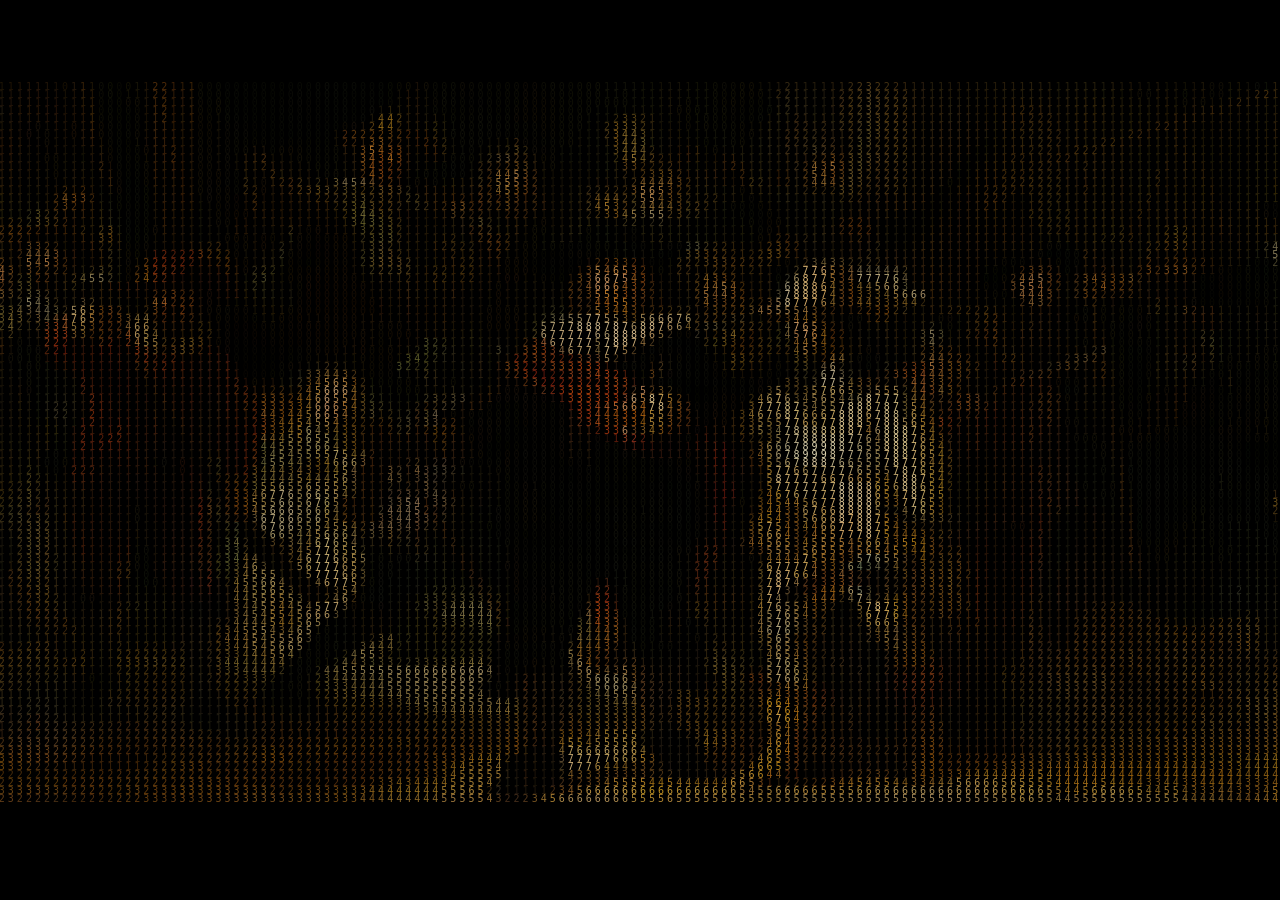
==== commit 6a21fdc5: "Update index.html" ====
--- a/index.html
+++ b/index.html
@@ -36,139 +36,99 @@
     <script>
       window.onload = function () {
         const asciiContent = `
-                     <div class="ascii-art">
+ <div class="ascii-art">
         <pre>
         <div style="display: flex; justify-content: center; align-items: center;">
-            <pre style="font-size: 10px; font-weight: 400; line-height: 8px; letter-spacing: 3px; padding: 0px; background-color: #000000;"><span style="color:#110d04;">1</span><span style="color:#110d04;">1</span><span style="color:#110d04;">1</span><span style="color:#120e05;">1</span><span style="color:#120e05;">1</span><span style="color:#130f06;">2</span><span style="color:#151108;">2</span><span style="color:#141006;">2</span><span style="color:#120e03;">1</span><span style="color:#141005;">2</span><span style="color:#171206;">2</span><span style="color:#181206;">2</span><span style="color:#181206;">2</span><span style="color:#181206;">2</span><span style="color:#191307;">2</span><span style="color:#191307;">2</span><span style="color:#191307;">2</span><span style="color:#191307;">2</span><span style="color:#111208;">2</span><span style="color:#141307;">2</span><span style="color:#181506;">2</span><span style="color:#141407;">2</span><span style="color:#241f0b;">2</span><span style="color:#514726;">4</span><span style="color:#362f18;">3</span><span style="color:#1c1707;">2</span><span style="color:#1d1606;">2</span><span style="color:#1c1304;">2</span><span style="color:#201305;">2</span><span style="color:#201205;">2</span><span style="color:#211306;">2</span><span style="color:#241508;">2</span><span style="color:#251508;">2</span><span style="color:#231407;">2</span><span style="color:#1e1409;">2</span><span style="color:#1a1006;">2</span><span style="color:#171002;">2</span><span style="color:#1d1307;">2</span><span style="color:#241607;">2</span><span style="color:#382106;">2</span><span style="color:#2e1c06;">2</span><span style="color:#100e06;">1</span><span style="color:#0f0f05;">1</span><span style="color:#101003;">2</span><span style="color:#090b02;">1</span><span style="color:#0b0903;">1</span><span style="color:#131003;">2</span><span style="color:#181607;">2</span><span style="color:#191105;">2</span><span style="color:#231607;">2</span><span style="color:#4d2b07;">3</span><span style="color:#532f0a;">3</span><span style="color:#452305;">2</span><span style="color:#3e2109;">2</span><span style="color:#341b04;">2</span><span style="color:#351f08;">2</span><span style="color:#3d2406;">2</span><span style="color:#0f0e04;">1</span><span style="color:#0b0b03;">1</span><span style="color:#0e0e06;">1</span><span style="color:#0c0d04;">1</span><span style="color:#080905;">1</span><span style="color:#060703;">1</span><span style="color:#090a05;">1</span><span style="color:#080904;">1</span><span style="color:#080904;">1</span><span style="color:#080904;">1</span><span style="color:#080904;">1</span><span style="color:#070803;">1</span><span style="color:#070803;">1</span><span style="color:#080904;">1</span><span style="color:#080904;">1</span><span style="color:#080904;">1</span><span style="color:#090a05;">1</span><span style="color:#090a05;">1</span><span style="color:#0a0b06;">1</span><span style="color:#0b0c07;">1</span><span style="color:#0c0d08;">1</span><span style="color:#0a0b06;">1</span><span style="color:#0a0b06;">1</span><span style="color:#090a05;">1</span><span style="color:#0b0c07;">1</span><span style="color:#090a05;">1</span><span style="color:#090a05;">1</span><span style="color:#080904;">1</span><span style="color:#090b05;">1</span><span style="color:#090d04;">1</span><span style="color:#0c0b04;">1</span><span style="color:#0c0d03;">1</span><span style="color:#0f0f03;">1</span><span style="color:#181007;">2</span><span style="color:#191106;">2</span><span style="color:#110e06;">1</span><span style="color:#0d0c06;">1</span><span style="color:#0b0b03;">1</span><span style="color:#0e0e06;">1</span><span style="color:#0d0e06;">1</span><span style="color:#0e0e06;">1</span><span style="color:#110c06;">1</span><span style="color:#0d0d05;">1</span><span style="color:#0e0e06;">1</span><span style="color:#0d0d05;">1</span><span style="color:#0d0d05;">1</span><span style="color:#0b0b03;">1</span><span style="color:#0c0c04;">1</span><span style="color:#0c0c04;">1</span><span style="color:#0e0d05;">1</span><span style="color:#0f0a04;">1</span><span style="color:#100b05;">1</span><span style="color:#0e0c05;">1</span><span style="color:#0e0e06;">1</span><span style="color:#0e0e06;">1</span><span style="color:#0f0f07;">1</span><span style="color:#0d0d05;">1</span><span style="color:#0d0d05;">1</span><span style="color:#0e0e04;">1</span><span style="color:#0f0f05;">1</span><span style="color:#111107;">2</span><span style="color:#101006;">2</span><span style="color:#111107;">2</span><span style="color:#121208;">2</span><span style="color:#121208;">2</span><span style="color:#121208;">2</span><span style="color:#121208;">2</span><span style="color:#121208;">2</span><span style="color:#101004;">2</span><span style="color:#111105;">2</span><span style="color:#131105;">2</span><span style="color:#151106;">2</span><span style="color:#171308;">2</span><span style="color:#171308;">2</span><span style="color:#161207;">2</span><span style="color:#151207;">2</span><span style="color:#111105;">2</span><span style="color:#101004;">2</span><span style="color:#111106;">2</span><span style="color:#0f0f05;">1</span><span style="color:#0f0f05;">1</span><span style="color:#0d0c08;">1</span><span style="color:#0d0d05;">1</span><span style="color:#100f04;">1</span><span style="color:#130f04;">2</span><span style="color:#130f04;">2</span><span style="color:#141005;">2</span><span style="color:#141005;">2</span><span style="color:#161208;">2</span><span style="color:#1d160b;">2</span><span style="color:#2c210f;">2</span><span style="color:#372a14;">3</span><span style="color:#2c220e;">2</span><span style="color:#27200f;">2</span><span style="color:#241a0a;">2</span><span style="color:#281d0c;">2</span><span style="color:#271e0d;">2</span><span style="color:#261c0b;">2</span><span style="color:#30210e;">2</span><span style="color:#31250f;">2</span><span style="color:#3e2f14;">3</span><span style="color:#4a3616;">3</span><span style="color:#543e19;">3</span><span style="color:#59431e;">3</span><span style="color:#4f3914;">3</span><span style="color:#483412;">3</span><span style="color:#433112;">3</span><span style="color:#412c11;">3</span><span style="color:#38260e;">2</span><span style="color:#32240d;">2</span><span style="color:#2b1f0a;">2</span><span style="color:#2b1e0e;">2</span><span style="color:#271c0c;">2</span><span style="color:#261e0b;">2</span><span style="color:#28200b;">2</span><span style="color:#241b0a;">2</span><span style="color:#221a08;">2</span><span style="color:#241b0a;">2</span><span style="color:#231b09;">2</span><span style="color:#241c0a;">2</span><span style="color:#241b0a;">2</span><span style="color:#241b0a;">2</span><span style="color:#271e0b;">2</span><span style="color:#291d08;">2</span><span style="color:#2a1d08;">2</span><span style="color:#291d08;">2</span><span style="color:#2b1f0a;">2</span><span style="color:#2d200c;">2</span><span style="color:#2c200b;">2</span><span style="color:#2b1f0a;">2</span><span style="color:#291e09;">2</span><span style="color:#241d0a;">2</span><span style="color:#1c1808;">2</span><span style="color:#261f0c;">2</span><span style="color:#251e0b;">2</span><span style="color:#251e0b;">2</span><span style="color:#26200c;">2</span><span style="color:#26200c;">2</span><span style="color:#261d09;">2</span><span style="color:#1e1a0b;">2</span><span style="color:#251c09;">2</span><span style="color:#221a08;">2</span><span style="color:#241b0a;">2</span><span style="color:#261a07;">2</span><span style="color:#1f1606;">2</span><span style="color:#1c1609;">2</span><span style="color:#181407;">2</span><span style="color:#241808;">2</span><span style="color:#1d1606;">2</span><span style="color:#141104;">2</span><span style="color:#181207;">2</span><span style="color:#1a1506;">2</span><span style="color:#171104;">2</span><span style="color:#1a1105;">2</span><span style="color:#1d1709;">2</span><span style="color:#181103;">2</span><span style="color:#121008;">2</span><span style="color:#130f06;">2</span><span style="color:#161205;">2</span><span style="color:#181504;">2</span><span style="color:#221a08;">2</span><span style="color:#181509;">2</span><span style="color:#100d08;">1</span><span style="color:#0d0f09;">1</span><span style="color:#0d1207;">2</span><span style="color:#131105;">2</span><span style="color:#261b0a;">2</span><span style="color:#4f3411;">3</span><span style="color:#6a4614;">4</span><span style="color:#52350a;">3</span><span style="color:#2f2109;">2</span><span style="color:#3b280f;">2</span><span style="color:#2b2009;">2</span><span style="color:#491f0b;">2</span><span style="color:#662a11;">3</span><span style="color:#4a300c;">3</span><span style="color:#442d08;">3</span><span style="color:#43280c;">3</span><span style="color:#3c2309;">2</span><span style="color:#392209;">2</span><span style="color:#321f0b;">2</span><span style="color:#311e0b;">2</span><span style="color:#2f1d0a;">2</span><span style="color:#291c04;">2</span><span style="color:#291c0a;">2</span><span style="color:#1b1307;">2</span><span style="color:#2c1a07;">2</span><span style="color:#2d1e07;">2</span><span style="color:#301c07;">2</span><span style="color:#4b2a0f;">3</span><span style="color:#231604;">2</span><span style="color:#26190a;">2</span><span style="color:#392309;">2</span>
-<span style="color:#110d04;">1</span><span style="color:#100c03;">1</span><span style="color:#110d04;">1</span><span style="color:#120e05;">1</span><span style="color:#130f06;">2</span><span style="color:#130f06;">2</span><span style="color:#141007;">2</span><span style="color:#151107;">2</span><span style="color:#151106;">2</span><span style="color:#161207;">2</span><span style="color:#171206;">2</span><span style="color:#191307;">2</span><span style="color:#191307;">2</span><span style="color:#191307;">2</span><span style="color:#1a1408;">2</span><span style="color:#1b1509;">2</span><span style="color:#181206;">2</span><span style="color:#1a1408;">2</span><span style="color:#0d0e04;">1</span><span style="color:#141407;">2</span><span style="color:#181607;">2</span><span style="color:#16160a;">2</span><span style="color:#25210d;">2</span><span style="color:#49401f;">3</span><span style="color:#38311a;">3</span><span style="color:#1e1a0a;">2</span><span style="color:#1f1707;">2</span><span style="color:#1e1506;">2</span><span style="color:#211407;">2</span><span style="color:#231508;">2</span><span style="color:#25170a;">2</span><span style="color:#26170a;">2</span><span style="color:#261609;">2</span><span style="color:#231407;">2</span><span style="color:#1c1206;">2</span><span style="color:#1b1107;">2</span><span style="color:#1c1406;">2</span><span style="color:#180e03;">2</span><span style="color:#231608;">2</span><span style="color:#301d07;">2</span><span style="color:#332108;">2</span><span style="color:#171007;">2</span><span style="color:#0e0e05;">1</span><span style="color:#121205;">2</span><span style="color:#090b02;">1</span><span style="color:#0b0a04;">1</span><span style="color:#131104;">2</span><span style="color:#0f0f02;">1</span><span style="color:#151005;">2</span><span style="color:#201609;">2</span><span style="color:#462707;">3</span><span style="color:#4e2d0c;">3</span><span style="color:#3d2004;">2</span><span style="color:#381e09;">2</span><span style="color:#2f1904;">2</span><span style="color:#2e1c09;">2</span><span style="color:#372207;">2</span><span style="color:#0e0e04;">1</span><span style="color:#0b0b03;">1</span><span style="color:#0d0d05;">1</span><span style="color:#0b0c04;">1</span><span style="color:#0a0b07;">1</span><span style="color:#080905;">1</span><span style="color:#080904;">1</span><span style="color:#070803;">1</span><span style="color:#080904;">1</span><span style="color:#080904;">1</span><span style="color:#070803;">1</span><span style="color:#070803;">1</span><span style="color:#070803;">1</span><span style="color:#070803;">1</span><span style="color:#090a05;">1</span><span style="color:#0a0b06;">1</span><span style="color:#090a05;">1</span><span style="color:#080904;">1</span><span style="color:#090a05;">1</span><span style="color:#0a0b06;">1</span><span style="color:#0b0c07;">1</span><span style="color:#0a0b06;">1</span><span style="color:#0a0b06;">1</span><span style="color:#080904;">1</span><span style="color:#0a0b06;">1</span><span style="color:#090a05;">1</span><span style="color:#090a05;">1</span><span style="color:#090a05;">1</span><span style="color:#090a05;">1</span><span style="color:#080b02;">1</span><span style="color:#0d0c04;">1</span><span style="color:#161107;">2</span><span style="color:#1d1306;">2</span><span style="color:#1e1206;">2</span><span style="color:#1a1307;">2</span><span style="color:#110e06;">1</span><span style="color:#0d0c06;">1</span><span style="color:#0c0c04;">1</span><span style="color:#0c0c04;">1</span><span style="color:#0d0e06;">1</span><span style="color:#0e0d06;">1</span><span style="color:#110c06;">1</span><span style="color:#0d0d05;">1</span><span style="color:#0d0d05;">1</span><span style="color:#0c0c04;">1</span><span style="color:#0b0b03;">1</span><span style="color:#0b0b03;">1</span><span style="color:#0c0c04;">1</span><span style="color:#0b0b03;">1</span><span style="color:#0d0c04;">1</span><span style="color:#0f0a04;">1</span><span style="color:#120d07;">1</span><span style="color:#0f0d05;">1</span><span style="color:#0d0d05;">1</span><span style="color:#0d0d05;">1</span><span style="color:#0f0f07;">1</span><span style="color:#0d0d05;">1</span><span style="color:#0d0d05;">1</span><span style="color:#0f0f05;">1</span><span style="color:#0f0f05;">1</span><span style="color:#111107;">2</span><span style="color:#101006;">2</span><span style="color:#101006;">2</span><span style="color:#121208;">2</span><span style="color:#121208;">2</span><span style="color:#111107;">2</span><span style="color:#111107;">2</span><span style="color:#121208;">2</span><span style="color:#121206;">2</span><span style="color:#111105;">2</span><span style="color:#141207;">2</span><span style="color:#141005;">2</span><span style="color:#171308;">2</span><span style="color:#181409;">2</span><span style="color:#171308;">2</span><span style="color:#161307;">2</span><span style="color:#111105;">2</span><span style="color:#121206;">2</span><span style="color:#111106;">2</span><span style="color:#101006;">2</span><span style="color:#0f0f05;">1</span><span style="color:#0d0c04;">1</span><span style="color:#0f0f03;">1</span><span style="color:#131204;">2</span><span style="color:#130f04;">2</span><span style="color:#130f04;">2</span><span style="color:#130f04;">2</span><span style="color:#141005;">2</span><span style="color:#1f190d;">2</span><span style="color:#33250d;">2</span><span style="color:#362b10;">3</span><span style="color:#392d14;">3</span><span style="color:#2c200c;">2</span><span style="color:#271e0e;">2</span><span style="color:#221c0e;">2</span><span style="color:#221c0f;">2</span><span style="color:#221c0d;">2</span><span style="color:#231a09;">2</span><span style="color:#322310;">2</span><span style="color:#35260d;">2</span><span style="color:#412f11;">3</span><span style="color:#503816;">3</span><span style="color:#533d18;">3</span><span style="color:#58421d;">3</span><span style="color:#523c17;">3</span><span style="color:#483413;">3</span><span style="color:#412f10;">3</span><span style="color:#422e11;">3</span><span style="color:#38260d;">2</span><span style="color:#30220c;">2</span><span style="color:#2a1d0c;">2</span><span style="color:#291b0f;">2</span><span style="color:#241a0a;">2</span><span style="color:#261e0a;">2</span><span style="color:#29210c;">2</span><span style="color:#2a1d0d;">2</span><span style="color:#261909;">2</span><span style="color:#261909;">2</span><span style="color:#261909;">2</span><span style="color:#271a0a;">2</span><span style="color:#241b0a;">2</span><span style="color:#231a09;">2</span><span style="color:#231a09;">2</span><span style="color:#241c0a;">2</span><span style="color:#271f0c;">2</span><span style="color:#251c0a;">2</span><span style="color:#261e0c;">2</span><span style="color:#261e0b;">2</span><span style="color:#29210e;">2</span><span style="color:#2a210f;">2</span><span style="color:#291f0c;">2</span><span style="color:#231b08;">2</span><span style="color:#1d1809;">2</span><span style="color:#241e0b;">2</span><span style="color:#27200d;">2</span><span style="color:#251e0a;">2</span><span style="color:#251f08;">2</span><span style="color:#27210a;">2</span><span style="color:#241e0b;">2</span><span style="color:#1b1b0e;">2</span><span style="color:#211b09;">2</span><span style="color:#251c09;">2</span><span style="color:#19170a;">2</span><span style="color:#1c1608;">2</span><span style="color:#181205;">2</span><span style="color:#111006;">2</span><span style="color:#111006;">2</span><span style="color:#191305;">2</span><span style="color:#281b07;">2</span><span style="color:#151205;">2</span><span style="color:#181207;">2</span><span style="color:#161406;">2</span><span style="color:#0f0e03;">1</span><span style="color:#161005;">2</span><span style="color:#271c0a;">2</span><span style="color:#0e0c02;">1</span><span style="color:#0e0c05;">1</span><span style="color:#100c03;">1</span><span style="color:#151104;">2</span><span style="color:#191605;">2</span><span style="color:#1f1706;">2</span><span style="color:#151207;">2</span><span style="color:#120e08;">1</span><span style="color:#191206;">2</span><span style="color:#33250c;">2</span><span style="color:#4d3512;">3</span><span style="color:#5c3b11;">3</span><span style="color:#3c270a;">2</span><span style="color:#1f1a07;">2</span><span style="color:#131507;">2</span><span style="color:#1b1707;">2</span><span style="color:#3e280c;">2</span><span style="color:#2a200c;">2</span><span style="color:#44230b;">2</span><span style="color:#582a11;">3</span><span style="color:#342208;">2</span><span style="color:#312108;">2</span><span style="color:#35230b;">2</span><span style="color:#352107;">2</span><span style="color:#3e2608;">2</span><span style="color:#3c2607;">2</span><span style="color:#3c2608;">2</span><span style="color:#372106;">2</span><span style="color:#312005;">2</span><span style="color:#2f1d08;">2</span><span style="color:#1b1306;">2</span><span style="color:#2c1a07;">2</span><span style="color:#2d1e07;">2</span><span style="color:#2c1d0b;">2</span><span style="color:#47270d;">3</span><span style="color:#311f09;">2</span><span style="color:#231707;">2</span><span style="color:#372108;">2</span>
-<span style="color:#130d03;">1</span><span style="color:#130d03;">1</span><span style="color:#130e04;">1</span><span style="color:#120e05;">1</span><span style="color:#141007;">2</span><span style="color:#130f06;">2</span><span style="color:#141007;">2</span><span style="color:#141007;">2</span><span style="color:#141005;">2</span><span style="color:#151106;">2</span><span style="color:#151105;">2</span><span style="color:#181307;">2</span><span style="color:#151004;">2</span><span style="color:#151005;">2</span><span style="color:#151005;">2</span><span style="color:#151005;">2</span><span style="color:#161106;">2</span><span style="color:#181308;">2</span><span style="color:#0f0f03;">1</span><span style="color:#121206;">2</span><span style="color:#131205;">2</span><span style="color:#13140a;">2</span><span style="color:#24240e;">2</span><span style="color:#4e4622;">3</span><span style="color:#352d1a;">3</span><span style="color:#1e1a0a;">2</span><span style="color:#20170a;">2</span><span style="color:#1d1307;">2</span><span style="color:#1f1408;">2</span><span style="color:#221508;">2</span><span style="color:#221609;">2</span><span style="color:#241407;">2</span><span style="color:#231308;">2</span><span style="color:#1f1107;">2</span><span style="color:#1c1308;">2</span><span style="color:#1c1208;">2</span><span style="color:#1b1307;">2</span><span style="color:#150c01;">1</span><span style="color:#231608;">2</span><span style="color:#2a1b07;">2</span><span style="color:#382308;">2</span><span style="color:#1a1205;">2</span><span style="color:#0c0c03;">1</span><span style="color:#121208;">2</span><span style="color:#0a0c02;">1</span><span style="color:#0b0a02;">1</span><span style="color:#141106;">2</span><span style="color:#161205;">2</span><span style="color:#1b1408;">2</span><span style="color:#1a1004;">2</span><span style="color:#3e2307;">2</span><span style="color:#482b0b;">3</span><span style="color:#3b2105;">2</span><span style="color:#311c06;">2</span><span style="color:#301805;">2</span><span style="color:#291807;">2</span><span style="color:#2d1c09;">2</span><span style="color:#100e05;">1</span><span style="color:#0b0b03;">1</span><span style="color:#0e0e05;">1</span><span style="color:#100f05;">1</span><span style="color:#080802;">1</span><span style="color:#090a05;">1</span><span style="color:#080904;">1</span><span style="color:#070803;">1</span><span style="color:#080904;">1</span><span style="color:#080904;">1</span><span style="color:#080904;">1</span><span style="color:#070803;">1</span><span style="color:#070803;">1</span><span style="color:#080804;">1</span><span style="color:#0a0a06;">1</span><span style="color:#0b0b07;">1</span><span style="color:#0b0b07;">1</span><span style="color:#0a0905;">1</span><span style="color:#0b0b07;">1</span><span style="color:#0a0b06;">1</span><span style="color:#0b0c07;">1</span><span style="color:#090a05;">1</span><span style="color:#0a0b06;">1</span><span style="color:#080904;">1</span><span style="color:#090a05;">1</span><span style="color:#080904;">1</span><span style="color:#090a05;">1</span><span style="color:#090a05;">1</span><span style="color:#090a05;">1</span><span style="color:#090b03;">1</span><span style="color:#0f0d04;">1</span><span style="color:#1a1308;">2</span><span style="color:#271809;">2</span><span style="color:#1f0f02;">2</span><span style="color:#1d1308;">2</span><span style="color:#151107;">2</span><span style="color:#0e0c05;">1</span><span style="color:#0e0e06;">1</span><span style="color:#101008;">2</span><span style="color:#0e0e06;">1</span><span style="color:#0d0d05;">1</span><span style="color:#0d0b04;">1</span><span style="color:#0c0b05;">1</span><span style="color:#0c0c06;">1</span><span style="color:#0c0b05;">1</span><span style="color:#0b0b03;">1</span><span style="color:#0c0c04;">1</span><span style="color:#0c0c04;">1</span><span style="color:#0b0b03;">1</span><span style="color:#0d0c04;">1</span><span style="color:#110c05;">1</span><span style="color:#100c04;">1</span><span style="color:#0f0b03;">1</span><span style="color:#0e0c03;">1</span><span style="color:#0f0d04;">1</span><span style="color:#0e0e05;">1</span><span style="color:#0e0e05;">1</span><span style="color:#0e0e04;">1</span><span style="color:#0f0f05;">1</span><span style="color:#0e0e04;">1</span><span style="color:#101006;">2</span><span style="color:#101006;">2</span><span style="color:#101006;">2</span><span style="color:#111107;">2</span><span style="color:#131309;">2</span><span style="color:#111107;">2</span><span style="color:#101006;">2</span><span style="color:#121208;">2</span><span style="color:#121206;">2</span><span style="color:#121206;">2</span><span style="color:#161509;">2</span><span style="color:#1a1609;">2</span><span style="color:#191305;">2</span><span style="color:#171206;">2</span><span style="color:#141005;">2</span><span style="color:#141106;">2</span><span style="color:#111105;">2</span><span style="color:#101004;">2</span><span style="color:#111107;">2</span><span style="color:#101006;">2</span><span style="color:#0f0f05;">1</span><span style="color:#0f0c02;">1</span><span style="color:#110f03;">1</span><span style="color:#121004;">2</span><span style="color:#110f05;">1</span><span style="color:#0f0d03;">1</span><span style="color:#0f0e03;">1</span><span style="color:#100e04;">1</span><span style="color:#1b180c;">2</span><span style="color:#342811;">2</span><span style="color:#382a13;">3</span><span style="color:#372e1a;">3</span><span style="color:#2c2411;">2</span><span style="color:#28210f;">2</span><span style="color:#251f13;">2</span><span style="color:#1f190d;">2</span><span style="color:#201b0e;">2</span><span style="color:#261d0d;">2</span><span style="color:#382814;">2</span><span style="color:#412e14;">3</span><span style="color:#473310;">3</span><span style="color:#4f3916;">3</span><span style="color:#513e1b;">3</span><span style="color:#614b26;">4</span><span style="color:#56401b;">3</span><span style="color:#4f3a16;">3</span><span style="color:#4c3715;">3</span><span style="color:#4d3610;">3</span><span style="color:#4b3612;">3</span><span style="color:#3f2d11;">3</span><span style="color:#34240c;">2</span><span style="color:#2b1f0d;">2</span><span style="color:#251b0c;">2</span><span style="color:#291e0d;">2</span><span style="color:#2a1f0c;">2</span><span style="color:#201b08;">2</span><span style="color:#1d1805;">2</span><span style="color:#1e1807;">2</span><span style="color:#1c1607;">2</span><span style="color:#1e1808;">2</span><span style="color:#1e1605;">2</span><span style="color:#1f1605;">2</span><span style="color:#1e1505;">2</span><span style="color:#1e1707;">2</span><span style="color:#1e1808;">2</span><span style="color:#211907;">2</span><span style="color:#241c09;">2</span><span style="color:#231a08;">2</span><span style="color:#211909;">2</span><span style="color:#211a09;">2</span><span style="color:#221a07;">2</span><span style="color:#231906;">2</span><span style="color:#1f1a0a;">2</span><span style="color:#251b09;">2</span><span style="color:#261c09;">2</span><span style="color:#231907;">2</span><span style="color:#201807;">2</span><span style="color:#201905;">2</span><span style="color:#1f1904;">2</span><span style="color:#181707;">2</span><span style="color:#171506;">2</span><span style="color:#251d08;">2</span><span style="color:#141203;">2</span><span style="color:#171305;">2</span><span style="color:#141105;">2</span><span style="color:#131106;">2</span><span style="color:#131006;">2</span><span style="color:#171103;">2</span><span style="color:#2b1d09;">2</span><span style="color:#1c1305;">2</span><span style="color:#130f03;">1</span><span style="color:#181507;">2</span><span style="color:#0d0d03;">1</span><span style="color:#191104;">2</span><span style="color:#221605;">2</span><span style="color:#0e0e03;">1</span><span style="color:#100f03;">1</span><span style="color:#110e06;">1</span><span style="color:#141104;">2</span><span style="color:#1d1808;">2</span><span style="color:#211706;">2</span><span style="color:#2d1e0a;">2</span><span style="color:#4b3311;">3</span><span style="color:#563c12;">3</span><span style="color:#472d0b;">3</span><span style="color:#281c05;">2</span><span style="color:#1b1704;">2</span><span style="color:#191505;">2</span><span style="color:#1a1a09;">2</span><span style="color:#1b1705;">2</span><span style="color:#291d05;">2</span><span style="color:#3f280b;">2</span><span style="color:#2c210d;">2</span><span style="color:#413010;">3</span><span style="color:#37270a;">2</span><span style="color:#2a1e0a;">2</span><span style="color:#261a0a;">2</span><span style="color:#211706;">2</span><span style="color:#221a09;">2</span><span style="color:#2e1e09;">2</span><span style="color:#3c2608;">2</span><span style="color:#432a09;">3</span><span style="color:#412707;">2</span><span style="color:#392305;">2</span><span style="color:#311e08;">2</span><span style="color:#1d1406;">2</span><span style="color:#2e1d07;">2</span><span style="color:#2d1e07;">2</span><span style="color:#31230c;">2</span><span style="color:#3e2108;">2</span><span style="color:#40250e;">2</span><span style="color:#231609;">2</span><span style="color:#3a2007;">2</span>
-<span style="color:#140d03;">1</span><span style="color:#140d03;">1</span><span style="color:#130d03;">1</span><span style="color:#120e05;">1</span><span style="color:#120e05;">1</span><span style="color:#110d04;">1</span><span style="color:#130f06;">2</span><span style="color:#141006;">2</span><span style="color:#141005;">2</span><span style="color:#151106;">2</span><span style="color:#151105;">2</span><span style="color:#161206;">2</span><span style="color:#130f03;">1</span><span style="color:#151106;">2</span><span style="color:#151106;">2</span><span style="color:#130f04;">2</span><span style="color:#141005;">2</span><span style="color:#141005;">2</span><span style="color:#100f03;">1</span><span style="color:#111105;">2</span><span style="color:#131306;">2</span><span style="color:#0f1205;">2</span><span style="color:#212310;">2</span><span style="color:#494221;">3</span><span style="color:#322b16;">2</span><span style="color:#1d1808;">2</span><span style="color:#1c150a;">2</span><span style="color:#1e1309;">2</span><span style="color:#221509;">2</span><span style="color:#241607;">2</span><span style="color:#241607;">2</span><span style="color:#281708;">2</span><span style="color:#221306;">2</span><span style="color:#1e1108;">2</span><span style="color:#1e1108;">2</span><span style="color:#1d1108;">2</span><span style="color:#1a1107;">2</span><span style="color:#160d02;">1</span><span style="color:#24180a;">2</span><span style="color:#261904;">2</span><span style="color:#382107;">2</span><span style="color:#1a1304;">2</span><span style="color:#0b0b03;">1</span><span style="color:#0c0c04;">1</span><span style="color:#0b0d03;">1</span><span style="color:#0c0b02;">1</span><span style="color:#120f05;">1</span><span style="color:#130f04;">2</span><span style="color:#130f05;">2</span><span style="color:#211508;">2</span><span style="color:#3f2308;">2</span><span style="color:#412709;">2</span><span style="color:#3f2204;">2</span><span style="color:#2e1b04;">2</span><span style="color:#301908;">2</span><span style="color:#2e1a06;">2</span><span style="color:#2d1d0b;">2</span><span style="color:#110d05;">1</span><span style="color:#0b0b03;">1</span><span style="color:#0f0f06;">1</span><span style="color:#141005;">2</span><span style="color:#0a0a02;">1</span><span style="color:#080a04;">1</span><span style="color:#080904;">1</span><span style="color:#070803;">1</span><span style="color:#070803;">1</span><span style="color:#080904;">1</span><span style="color:#080904;">1</span><span style="color:#080904;">1</span><span style="color:#090a05;">1</span><span style="color:#090904;">1</span><span style="color:#0b0a06;">1</span><span style="color:#0c0b07;">1</span><span style="color:#0b0a06;">1</span><span style="color:#080703;">1</span><span style="color:#080804;">1</span><span style="color:#090a05;">1</span><span style="color:#0a0b06;">1</span><span style="color:#090a05;">1</span><span style="color:#0a0b06;">1</span><span style="color:#090a05;">1</span><span style="color:#070803;">1</span><span style="color:#080904;">1</span><span style="color:#0a0b06;">1</span><span style="color:#0a0b06;">1</span><span style="color:#090a05;">1</span><span style="color:#080a03;">1</span><span style="color:#0f0d03;">1</span><span style="color:#191406;">2</span><span style="color:#2b1c09;">2</span><span style="color:#291809;">2</span><span style="color:#1c1206;">2</span><span style="color:#171206;">2</span><span style="color:#0f0d05;">1</span><span style="color:#101008;">2</span><span style="color:#0f0f07;">1</span><span style="color:#0f0f07;">1</span><span style="color:#0d0d05;">1</span><span style="color:#0b0b03;">1</span><span style="color:#0c0b07;">1</span><span style="color:#0c0b07;">1</span><span style="color:#0c0b06;">1</span><span style="color:#0c0c04;">1</span><span style="color:#0c0c04;">1</span><span style="color:#0c0c04;">1</span><span style="color:#0b0b03;">1</span><span style="color:#0e0d04;">1</span><span style="color:#110d04;">1</span><span style="color:#100c03;">1</span><span style="color:#100c03;">1</span><span style="color:#100c03;">1</span><span style="color:#110d04;">1</span><span style="color:#0e0e04;">1</span><span style="color:#0e0e04;">1</span><span style="color:#0e0e04;">1</span><span style="color:#0e0e04;">1</span><span style="color:#0d0d03;">1</span><span style="color:#0f0f05;">1</span><span style="color:#0f0f05;">1</span><span style="color:#0f0f05;">1</span><span style="color:#101006;">2</span><span style="color:#111107;">2</span><span style="color:#111107;">2</span><span style="color:#101006;">2</span><span style="color:#121208;">2</span><span style="color:#111105;">2</span><span style="color:#121206;">2</span><span style="color:#141407;">2</span><span style="color:#171405;">2</span><span style="color:#1f1707;">2</span><span style="color:#181307;">2</span><span style="color:#141005;">2</span><span style="color:#130f04;">2</span><span style="color:#101004;">2</span><span style="color:#111105;">2</span><span style="color:#111106;">2</span><span style="color:#0f0f05;">1</span><span style="color:#0f0f05;">1</span><span style="color:#110d02;">1</span><span style="color:#130f04;">2</span><span style="color:#110e03;">1</span><span style="color:#0d0d03;">1</span><span style="color:#0d0d03;">1</span><span style="color:#0d0d03;">1</span><span style="color:#0f0f05;">1</span><span style="color:#14140b;">2</span><span style="color:#1f1a0f;">2</span><span style="color:#312712;">2</span><span style="color:#37301c;">3</span><span style="color:#2b2310;">2</span><span style="color:#2b2310;">2</span><span style="color:#241e12;">2</span><span style="color:#1e180c;">2</span><span style="color:#1f1a0d;">2</span><span style="color:#261e0e;">2</span><span style="color:#3a2914;">3</span><span style="color:#422d13;">3</span><span style="color:#493510;">3</span><span style="color:#4a3714;">3</span><span style="color:#50401e;">3</span><span style="color:#604b25;">4</span><span style="color:#57411b;">3</span><span style="color:#523c17;">3</span><span style="color:#4f3914;">3</span><span style="color:#533b13;">3</span><span style="color:#4e3912;">3</span><span style="color:#412d13;">3</span><span style="color:#35230c;">2</span><span style="color:#291d0d;">2</span><span style="color:#221809;">2</span><span style="color:#2c200e;">2</span><span style="color:#2c1e0b;">2</span><span style="color:#231c0a;">2</span><span style="color:#261e0c;">2</span><span style="color:#261e0c;">2</span><span style="color:#241c0b;">2</span><span style="color:#261e0d;">2</span><span style="color:#231a09;">2</span><span style="color:#221908;">2</span><span style="color:#221806;">2</span><span style="color:#241a06;">2</span><span style="color:#281d09;">2</span><span style="color:#2d1f08;">2</span><span style="color:#31220a;">2</span><span style="color:#302109;">2</span><span style="color:#2f2209;">2</span><span style="color:#2f2209;">2</span><span style="color:#2f220a;">2</span><span style="color:#2f210c;">2</span><span style="color:#251c0a;">2</span><span style="color:#2b1f0a;">2</span><span style="color:#30240b;">2</span><span style="color:#312409;">2</span><span style="color:#322309;">2</span><span style="color:#362709;">2</span><span style="color:#37280a;">2</span><span style="color:#30230a;">2</span><span style="color:#201703;">2</span><span style="color:#2a2009;">2</span><span style="color:#211c09;">2</span><span style="color:#231c07;">2</span><span style="color:#211b06;">2</span><span style="color:#211b07;">2</span><span style="color:#1d1909;">2</span><span style="color:#1f1806;">2</span><span style="color:#241a06;">2</span><span style="color:#291b08;">2</span><span style="color:#181403;">2</span><span style="color:#1c160a;">2</span><span style="color:#110d02;">1</span><span style="color:#291c0a;">2</span><span style="color:#161003;">2</span><span style="color:#110f04;">1</span><span style="color:#171305;">2</span><span style="color:#171305;">2</span><span style="color:#221504;">2</span><span style="color:#37250a;">2</span><span style="color:#453011;">3</span><span style="color:#412b0c;">3</span><span style="color:#2c1e06;">2</span><span style="color:#261a06;">2</span><span style="color:#231805;">2</span><span style="color:#1b1607;">2</span><span style="color:#211806;">2</span><span style="color:#231b05;">2</span><span style="color:#251c07;">2</span><span style="color:#271c07;">2</span><span style="color:#2c1f09;">2</span><span style="color:#3e280b;">2</span><span style="color:#291d09;">2</span><span style="color:#40310f;">3</span><span style="color:#31270d;">2</span><span style="color:#201a07;">2</span><span style="color:#1b1305;">2</span><span style="color:#1d1607;">2</span><span style="color:#1d1908;">2</span><span style="color:#2d1c06;">2</span><span style="color:#3b2709;">2</span><span style="color:#452b08;">3</span><span style="color:#432906;">3</span><span style="color:#3c2607;">2</span><span style="color:#311e09;">2</span><span style="color:#1f1306;">2</span><span style="color:#311d0a;">2</span><span style="color:#2c1a07;">2</span><span style="color:#2f2007;">2</span><span style="color:#372006;">2</span><span style="color:#48280e;">3</span><span style="color:#241407;">2</span><span style="color:#3f2407;">2</span>
-<span style="color:#140d03;">1</span><span style="color:#140d03;">1</span><span style="color:#140e05;">1</span><span style="color:#130f05;">2</span><span style="color:#120e05;">1</span><span style="color:#130f06;">2</span><span style="color:#130f06;">2</span><span style="color:#130f06;">2</span><span style="color:#130f04;">2</span><span style="color:#151106;">2</span><span style="color:#161206;">2</span><span style="color:#171307;">2</span><span style="color:#151004;">2</span><span style="color:#141005;">2</span><span style="color:#141005;">2</span><span style="color:#141005;">2</span><span style="color:#130f04;">2</span><span style="color:#151106;">2</span><span style="color:#111005;">2</span><span style="color:#131307;">2</span><span style="color:#131406;">2</span><span style="color:#151807;">2</span><span style="color:#262716;">2</span><span style="color:#483f24;">3</span><span style="color:#4e482c;">4</span><span style="color:#242011;">2</span><span style="color:#1a170a;">2</span><span style="color:#20150a;">2</span><span style="color:#28160b;">2</span><span style="color:#281605;">2</span><span style="color:#2a1807;">2</span><span style="color:#291806;">2</span><span style="color:#251506;">2</span><span style="color:#211307;">2</span><span style="color:#24130a;">2</span><span style="color:#210f07;">2</span><span style="color:#1b0f05;">2</span><span style="color:#160e02;">1</span><span style="color:#231608;">2</span><span style="color:#241704;">2</span><span style="color:#3c2509;">2</span><span style="color:#1c1404;">2</span><span style="color:#0b0b03;">1</span><span style="color:#0e0e06;">1</span><span style="color:#090b02;">1</span><span style="color:#0c0b02;">1</span><span style="color:#100d04;">1</span><span style="color:#110e05;">1</span><span style="color:#120e04;">1</span><span style="color:#251808;">2</span><span style="color:#45280b;">3</span><span style="color:#3b2409;">2</span><span style="color:#442403;">2</span><span style="color:#2c1804;">2</span><span style="color:#281708;">2</span><span style="color:#321d05;">2</span><span style="color:#332009;">2</span><span style="color:#100e05;">1</span><span style="color:#0d0c05;">1</span><span style="color:#0e0d04;">1</span><span style="color:#141105;">2</span><span style="color:#0b0c03;">1</span><span style="color:#090b05;">1</span><span style="color:#080904;">1</span><span style="color:#060702;">1</span><span style="color:#080904;">1</span><span style="color:#070803;">1</span><span style="color:#070803;">1</span><span style="color:#070803;">1</span><span style="color:#080904;">1</span><span style="color:#0a0a05;">1</span><span style="color:#090804;">1</span><span style="color:#0b0a06;">1</span><span style="color:#0a0905;">1</span><span style="color:#090804;">1</span><span style="color:#080804;">1</span><span style="color:#0a0b06;">1</span><span style="color:#090a05;">1</span><span style="color:#090a05;">1</span><span style="color:#0a0b06;">1</span><span style="color:#080904;">1</span><span style="color:#060702;">1</span><span style="color:#080904;">1</span><span style="color:#0c0c07;">1</span><span style="color:#0c0c08;">1</span><span style="color:#0c0c07;">1</span><span style="color:#0c0e06;">1</span><span style="color:#121006;">2</span><span style="color:#1a1607;">2</span><span style="color:#261803;">2</span><span style="color:#2a1a07;">2</span><span style="color:#1e1306;">2</span><span style="color:#161207;">2</span><span style="color:#0f0e04;">1</span><span style="color:#0c0c03;">1</span><span style="color:#0c0d04;">1</span><span style="color:#0b0b03;">1</span><span style="color:#0c0c04;">1</span><span style="color:#0a0a02;">1</span><span style="color:#0b0a05;">1</span><span style="color:#0c0b06;">1</span><span style="color:#0c0c06;">1</span><span style="color:#0d0d05;">1</span><span style="color:#0b0b03;">1</span><span style="color:#0b0c04;">1</span><span style="color:#0d0d05;">1</span><span style="color:#100e07;">1</span><span style="color:#110d04;">1</span><span style="color:#100c03;">1</span><span style="color:#100c03;">1</span><span style="color:#100c03;">1</span><span style="color:#100c03;">1</span><span style="color:#0e0e04;">1</span><span style="color:#0e0e04;">1</span><span style="color:#0f0f05;">1</span><span style="color:#0f0f05;">1</span><span style="color:#0e0e04;">1</span><span style="color:#0f0f05;">1</span><span style="color:#101006;">2</span><span style="color:#111107;">2</span><span style="color:#111107;">2</span><span style="color:#111106;">2</span><span style="color:#101007;">2</span><span style="color:#0f1006;">2</span><span style="color:#111108;">2</span><span style="color:#111005;">2</span><span style="color:#121206;">2</span><span style="color:#141407;">2</span><span style="color:#161305;">2</span><span style="color:#1f1808;">2</span><span style="color:#1a1509;">2</span><span style="color:#141005;">2</span><span style="color:#130f04;">2</span><span style="color:#101004;">2</span><span style="color:#111105;">2</span><span style="color:#111106;">2</span><span style="color:#0e0e04;">1</span><span style="color:#0e0e04;">1</span><span style="color:#120f04;">1</span><span style="color:#120e04;">1</span><span style="color:#100e04;">1</span><span style="color:#0d0d03;">1</span><span style="color:#0d0d04;">1</span><span style="color:#0d0e04;">1</span><span style="color:#0e0f05;">1</span><span style="color:#101106;">2</span><span style="color:#2b240f;">2</span><span style="color:#352811;">2</span><span style="color:#312a18;">2</span><span style="color:#2e2613;">2</span><span style="color:#2c2412;">2</span><span style="color:#211b0e;">2</span><span style="color:#1c180c;">2</span><span style="color:#1b160a;">2</span><span style="color:#231a0b;">2</span><span style="color:#382813;">2</span><span style="color:#463116;">3</span><span style="color:#4d3813;">3</span><span style="color:#4a3715;">3</span><span style="color:#554523;">3</span><span style="color:#5d4923;">4</span><span style="color:#56401a;">3</span><span style="color:#503a15;">3</span><span style="color:#4f3813;">3</span><span style="color:#503911;">3</span><span style="color:#49350f;">3</span><span style="color:#3c290e;">3</span><span style="color:#35230c;">2</span><span style="color:#281c0c;">2</span><span style="color:#251c0b;">2</span><span style="color:#2c200c;">2</span><span style="color:#2e200b;">2</span><span style="color:#271e0d;">2</span><span style="color:#2c2211;">2</span><span style="color:#2c200e;">2</span><span style="color:#2b1e0c;">2</span><span style="color:#291c0a;">2</span><span style="color:#201706;">2</span><span style="color:#1e1504;">2</span><span style="color:#231805;">2</span><span style="color:#2f1f06;">2</span><span style="color:#322208;">2</span><span style="color:#372206;">2</span><span style="color:#3c2609;">2</span><span style="color:#3b2609;">2</span><span style="color:#38240a;">2</span><span style="color:#352107;">2</span><span style="color:#39270d;">2</span><span style="color:#33220b;">2</span><span style="color:#281d08;">2</span><span style="color:#261a0d;">2</span><span style="color:#2f220e;">2</span><span style="color:#302309;">2</span><span style="color:#2f2108;">2</span><span style="color:#322408;">2</span><span style="color:#312307;">2</span><span style="color:#2e230b;">2</span><span style="color:#221a07;">2</span><span style="color:#2d210a;">2</span><span style="color:#211905;">2</span><span style="color:#261c07;">2</span><span style="color:#241b08;">2</span><span style="color:#251c09;">2</span><span style="color:#1e1a06;">2</span><span style="color:#201904;">2</span><span style="color:#211803;">2</span><span style="color:#2b1c06;">2</span><span style="color:#1d1601;">2</span><span style="color:#1f1809;">2</span><span style="color:#160d01;">1</span><span style="color:#2b1b0c;">2</span><span style="color:#171509;">2</span><span style="color:#181102;">2</span><span style="color:#36230a;">2</span><span style="color:#44300b;">3</span><span style="color:#412d0d;">3</span><span style="color:#332107;">2</span><span style="color:#241805;">2</span><span style="color:#1e1707;">2</span><span style="color:#1c1306;">2</span><span style="color:#21190c;">2</span><span style="color:#201a08;">2</span><span style="color:#1a1607;">2</span><span style="color:#2d210a;">2</span><span style="color:#2f2206;">2</span><span style="color:#312107;">2</span><span style="color:#302006;">2</span><span style="color:#291b07;">2</span><span style="color:#3d270a;">2</span><span style="color:#291d09;">2</span><span style="color:#3e2d0f;">3</span><span style="color:#2e240c;">2</span><span style="color:#1a1605;">2</span><span style="color:#191508;">2</span><span style="color:#1a1708;">2</span><span style="color:#211c08;">2</span><span style="color:#392508;">2</span><span style="color:#392506;">2</span><span style="color:#432a07;">3</span><span style="color:#422806;">3</span><span style="color:#3d2507;">2</span><span style="color:#311e08;">2</span><span style="color:#261707;">2</span><span style="color:#392209;">2</span><span style="color:#321c07;">2</span><span style="color:#2d1d06;">2</span><span style="color:#372408;">2</span><span style="color:#4a290b;">3</span><span style="color:#301b0a;">2</span><span style="color:#442a09;">3</span>
-<span style="color:#150e04;">1</span><span style="color:#140d03;">1</span><span style="color:#150f05;">2</span><span style="color:#130f04;">2</span><span style="color:#141005;">2</span><span style="color:#141007;">2</span><span style="color:#141007;">2</span><span style="color:#130f06;">2</span><span style="color:#141005;">2</span><span style="color:#161207;">2</span><span style="color:#181307;">2</span><span style="color:#191307;">2</span><span style="color:#191307;">2</span><span style="color:#151106;">2</span><span style="color:#130f04;">2</span><span style="color:#130f04;">2</span><span style="color:#130f04;">2</span><span style="color:#171308;">2</span><span style="color:#100f05;">1</span><span style="color:#151508;">2</span><span style="color:#171809;">2</span><span style="color:#171808;">2</span><span style="color:#2c2816;">2</span><span style="color:#494127;">3</span><span style="color:#544f30;">4</span><span style="color:#2b2716;">2</span><span style="color:#1f1d10;">2</span><span style="color:#221b0f;">2</span><span style="color:#201407;">2</span><span style="color:#251403;">2</span><span style="color:#281706;">2</span><span style="color:#2a1a05;">2</span><span style="color:#281705;">2</span><span style="color:#261407;">2</span><span style="color:#27170a;">2</span><span style="color:#251508;">2</span><span style="color:#1f1104;">2</span><span style="color:#180e04;">2</span><span style="color:#261608;">2</span><span style="color:#211203;">2</span><span style="color:#402807;">2</span><span style="color:#211603;">2</span><span style="color:#0b0b02;">1</span><span style="color:#0d0d05;">1</span><span style="color:#0a0a02;">1</span><span style="color:#0a0b03;">1</span><span style="color:#090a03;">1</span><span style="color:#0a0b04;">1</span><span style="color:#0e0b02;">1</span><span style="color:#1b1004;">2</span><span style="color:#44270d;">3</span><span style="color:#392007;">2</span><span style="color:#4a2806;">3</span><span style="color:#2d1605;">2</span><span style="color:#281806;">2</span><span style="color:#2e1f07;">2</span><span style="color:#361e05;">2</span><span style="color:#110e02;">1</span><span style="color:#0e0b04;">1</span><span style="color:#0f0e02;">1</span><span style="color:#131004;">2</span><span style="color:#0c0c04;">1</span><span style="color:#0a0c06;">1</span><span style="color:#070803;">1</span><span style="color:#080904;">1</span><span style="color:#070803;">1</span><span style="color:#060702;">1</span><span style="color:#070803;">1</span><span style="color:#070803;">1</span><span style="color:#090a05;">1</span><span style="color:#0a0b06;">1</span><span style="color:#090a05;">1</span><span style="color:#090a05;">1</span><span style="color:#090804;">1</span><span style="color:#090804;">1</span><span style="color:#080804;">1</span><span style="color:#090a05;">1</span><span style="color:#080904;">1</span><span style="color:#090a05;">1</span><span style="color:#0a0b06;">1</span><span style="color:#080904;">1</span><span style="color:#060702;">1</span><span style="color:#090a05;">1</span><span style="color:#0b0e09;">1</span><span style="color:#161008;">2</span><span style="color:#37270b;">2</span><span style="color:#574011;">3</span><span style="color:#50390e;">3</span><span style="color:#37290b;">2</span><span style="color:#271a06;">2</span><span style="color:#281b0c;">2</span><span style="color:#201508;">2</span><span style="color:#100f07;">1</span><span style="color:#0e0e07;">1</span><span style="color:#0e0d06;">1</span><span style="color:#0c0c04;">1</span><span style="color:#0b0b03;">1</span><span style="color:#0d0d05;">1</span><span style="color:#0d0d05;">1</span><span style="color:#0d0d05;">1</span><span style="color:#0f0f07;">1</span><span style="color:#0d0d05;">1</span><span style="color:#0b0c04;">1</span><span style="color:#090a02;">1</span><span style="color:#0a0b03;">1</span><span style="color:#0d0b04;">1</span><span style="color:#110b05;">1</span><span style="color:#100c03;">1</span><span style="color:#100c03;">1</span><span style="color:#110d04;">1</span><span style="color:#110d04;">1</span><span style="color:#100c03;">1</span><span style="color:#0e0e04;">1</span><span style="color:#0e0e04;">1</span><span style="color:#0e0e04;">1</span><span style="color:#0f0f05;">1</span><span style="color:#0f0f05;">1</span><span style="color:#111107;">2</span><span style="color:#111107;">2</span><span style="color:#101006;">2</span><span style="color:#121308;">2</span><span style="color:#101207;">2</span><span style="color:#141207;">2</span><span style="color:#1d1804;">2</span><span style="color:#2a200c;">2</span><span style="color:#2c210c;">2</span><span style="color:#211a08;">2</span><span style="color:#171505;">2</span><span style="color:#141305;">2</span><span style="color:#181207;">2</span><span style="color:#151005;">2</span><span style="color:#110d02;">1</span><span style="color:#141005;">2</span><span style="color:#111203;">2</span><span style="color:#111105;">2</span><span style="color:#111107;">2</span><span style="color:#101006;">2</span><span style="color:#101006;">2</span><span style="color:#101005;">2</span><span style="color:#0d0d07;">1</span><span style="color:#0c0b06;">1</span><span style="color:#0b0b03;">1</span><span style="color:#0b0b03;">1</span><span style="color:#0b0c04;">1</span><span style="color:#0b0d04;">1</span><span style="color:#0e0f04;">1</span><span style="color:#28220d;">2</span><span style="color:#2f2711;">2</span><span style="color:#2a2514;">2</span><span style="color:#302310;">2</span><span style="color:#2c2212;">2</span><span style="color:#1c190e;">2</span><span style="color:#201e0d;">2</span><span style="color:#231808;">2</span><span style="color:#231a0d;">2</span><span style="color:#382812;">2</span><span style="color:#42300e;">3</span><span style="color:#523a13;">3</span><span style="color:#4a3715;">3</span><span style="color:#50421f;">3</span><span style="color:#5c4a23;">4</span><span style="color:#563f19;">3</span><span style="color:#503814;">3</span><span style="color:#4e3611;">3</span><span style="color:#553a14;">3</span><span style="color:#4c3413;">3</span><span style="color:#3b260a;">2</span><span style="color:#36240e;">2</span><span style="color:#291e0d;">2</span><span style="color:#241a09;">2</span><span style="color:#2f200c;">2</span><span style="color:#31220c;">2</span><span style="color:#261f0c;">2</span><span style="color:#2d2210;">2</span><span style="color:#2b1e0d;">2</span><span style="color:#281b0a;">2</span><span style="color:#271a09;">2</span><span style="color:#201605;">2</span><span style="color:#1d1403;">2</span><span style="color:#201604;">2</span><span style="color:#2c1e06;">2</span><span style="color:#342208;">2</span><span style="color:#3c2508;">2</span><span style="color:#3c2809;">2</span><span style="color:#3a2808;">2</span><span style="color:#3e290e;">3</span><span style="color:#3b260b;">2</span><span style="color:#3a270c;">2</span><span style="color:#31210a;">2</span><span style="color:#281c08;">2</span><span style="color:#201808;">2</span><span style="color:#2c2007;">2</span><span style="color:#302108;">2</span><span style="color:#34250c;">2</span><span style="color:#2f2107;">2</span><span style="color:#302107;">2</span><span style="color:#2d2009;">2</span><span style="color:#241c08;">2</span><span style="color:#29220a;">2</span><span style="color:#201706;">2</span><span style="color:#251e06;">2</span><span style="color:#221c06;">2</span><span style="color:#221c06;">2</span><span style="color:#211b05;">2</span><span style="color:#211707;">2</span><span style="color:#221907;">2</span><span style="color:#221906;">2</span><span style="color:#2b1d07;">2</span><span style="color:#1f1909;">2</span><span style="color:#231a06;">2</span><span style="color:#35210a;">2</span><span style="color:#442c0e;">3</span><span style="color:#452c0b;">3</span><span style="color:#362005;">2</span><span style="color:#251802;">2</span><span style="color:#1a1201;">2</span><span style="color:#231b07;">2</span><span style="color:#1d1307;">2</span><span style="color:#201807;">2</span><span style="color:#1c1503;">2</span><span style="color:#211a08;">2</span><span style="color:#1d1907;">2</span><span style="color:#1f1707;">2</span><span style="color:#302209;">2</span><span style="color:#332507;">2</span><span style="color:#332109;">2</span><span style="color:#35210c;">2</span><span style="color:#2f1e0a;">2</span><span style="color:#3e290c;">3</span><span style="color:#291e0a;">2</span><span style="color:#3b2b0e;">3</span><span style="color:#2f260c;">2</span><span style="color:#211c09;">2</span><span style="color:#201b08;">2</span><span style="color:#211d0b;">2</span><span style="color:#2e220a;">2</span><span style="color:#3d2708;">2</span><span style="color:#382405;">2</span><span style="color:#3f2807;">2</span><span style="color:#422908;">3</span><span style="color:#402505;">2</span><span style="color:#341e07;">2</span><span style="color:#251604;">2</span><span style="color:#392507;">2</span><span style="color:#342005;">2</span><span style="color:#322107;">2</span><span style="color:#3f2709;">2</span><span style="color:#47280d;">3</span><span style="color:#482a0f;">3</span><span style="color:#4f2e0b;">3</span>
-<span style="color:#150e04;">1</span><span style="color:#160f05;">2</span><span style="color:#171106;">2</span><span style="color:#141005;">2</span><span style="color:#141005;">2</span><span style="color:#151107;">2</span><span style="color:#120e05;">1</span><span style="color:#141007;">2</span><span style="color:#151106;">2</span><span style="color:#171308;">2</span><span style="color:#191308;">2</span><span style="color:#191307;">2</span><span style="color:#191307;">2</span><span style="color:#141005;">2</span><span style="color:#141005;">2</span><span style="color:#141005;">2</span><span style="color:#130f04;">2</span><span style="color:#161207;">2</span><span style="color:#111006;">2</span><span style="color:#141508;">2</span><span style="color:#17180a;">2</span><span style="color:#141409;">2</span><span style="color:#312d18;">3</span><span style="color:#4c4527;">3</span><span style="color:#48412c;">3</span><span style="color:#191507;">2</span><span style="color:#191408;">2</span><span style="color:#1e1409;">2</span><span style="color:#23160b;">2</span><span style="color:#201305;">2</span><span style="color:#221608;">2</span><span style="color:#231706;">2</span><span style="color:#221507;">2</span><span style="color:#211408;">2</span><span style="color:#241407;">2</span><span style="color:#251508;">2</span><span style="color:#201306;">2</span><span style="color:#180f04;">2</span><span style="color:#241407;">2</span><span style="color:#201104;">2</span><span style="color:#402807;">2</span><span style="color:#251a07;">2</span><span style="color:#0b0b03;">1</span><span style="color:#0e0e06;">1</span><span style="color:#0a0b02;">1</span><span style="color:#090a02;">1</span><span style="color:#080a02;">1</span><span style="color:#0c0d06;">1</span><span style="color:#110e04;">1</span><span style="color:#1b1205;">2</span><span style="color:#3e250c;">2</span><span style="color:#321c06;">2</span><span style="color:#4e2d08;">3</span><span style="color:#2e1804;">2</span><span style="color:#2a1b06;">2</span><span style="color:#2c1d05;">2</span><span style="color:#371e05;">2</span><span style="color:#110e02;">1</span><span style="color:#0f0b04;">1</span><span style="color:#101004;">2</span><span style="color:#131004;">2</span><span style="color:#0d0d05;">1</span><span style="color:#0c0e08;">1</span><span style="color:#0b0c07;">1</span><span style="color:#080904;">1</span><span style="color:#070803;">1</span><span style="color:#070803;">1</span><span style="color:#070803;">1</span><span style="color:#070803;">1</span><span style="color:#080904;">1</span><span style="color:#080904;">1</span><span style="color:#080904;">1</span><span style="color:#090a05;">1</span><span style="color:#090804;">1</span><span style="color:#090804;">1</span><span style="color:#090904;">1</span><span style="color:#090a05;">1</span><span style="color:#080904;">1</span><span style="color:#080904;">1</span><span style="color:#0a0b06;">1</span><span style="color:#080904;">1</span><span style="color:#080904;">1</span><span style="color:#0a0b06;">1</span><span style="color:#101008;">2</span><span style="color:#3c2b0d;">3</span><span style="color:#845f16;">5</span><span style="color:#906718;">5</span><span style="color:#745113;">4</span><span style="color:#44320f;">3</span><span style="color:#2a1e09;">2</span><span style="color:#241608;">2</span><span style="color:#221809;">2</span><span style="color:#1a1608;">2</span><span style="color:#201807;">2</span><span style="color:#1e1606;">2</span><span style="color:#100f03;">1</span><span style="color:#0d0e05;">1</span><span style="color:#0d0d05;">1</span><span style="color:#0c0c04;">1</span><span style="color:#0d0d05;">1</span><span style="color:#101008;">2</span><span style="color:#0e0f07;">1</span><span style="color:#0c0d05;">1</span><span style="color:#0c0d05;">1</span><span style="color:#0c0e06;">1</span><span style="color:#0e0c05;">1</span><span style="color:#110c05;">1</span><span style="color:#100c03;">1</span><span style="color:#100c03;">1</span><span style="color:#100c03;">1</span><span style="color:#110d04;">1</span><span style="color:#110d04;">1</span><span style="color:#0d0d03;">1</span><span style="color:#0e0e04;">1</span><span style="color:#0e0e04;">1</span><span style="color:#101006;">2</span><span style="color:#101006;">2</span><span style="color:#111107;">2</span><span style="color:#111107;">2</span><span style="color:#121309;">2</span><span style="color:#181507;">2</span><span style="color:#332609;">2</span><span style="color:#533d13;">3</span><span style="color:#604917;">4</span><span style="color:#543e12;">3</span><span style="color:#43300e;">3</span><span style="color:#37280c;">2</span><span style="color:#271d09;">2</span><span style="color:#181307;">2</span><span style="color:#121204;">2</span><span style="color:#171409;">2</span><span style="color:#110d03;">1</span><span style="color:#100d02;">1</span><span style="color:#131405;">2</span><span style="color:#111206;">2</span><span style="color:#0f0f05;">1</span><span style="color:#0f0f05;">1</span><span style="color:#0f0f05;">1</span><span style="color:#0e0e02;">1</span><span style="color:#0c0c06;">1</span><span style="color:#0c0c06;">1</span><span style="color:#0c0c04;">1</span><span style="color:#0c0c04;">1</span><span style="color:#0c0e07;">1</span><span style="color:#141106;">2</span><span style="color:#261e0c;">2</span><span style="color:#29230e;">2</span><span style="color:#27220e;">2</span><span style="color:#2e220c;">2</span><span style="color:#3e2910;">3</span><span style="color:#372711;">2</span><span style="color:#251e0d;">2</span><span style="color:#26210a;">2</span><span style="color:#3a2911;">2</span><span style="color:#27200a;">2</span><span style="color:#342a11;">2</span><span style="color:#402f11;">3</span><span style="color:#4c3613;">3</span><span style="color:#453516;">3</span><span style="color:#4e401d;">3</span><span style="color:#5a4821;">4</span><span style="color:#58421a;">3</span><span style="color:#553e15;">3</span><span style="color:#533c12;">3</span><span style="color:#563a14;">3</span><span style="color:#48300f;">3</span><span style="color:#3f2a0e;">3</span><span style="color:#311f09;">2</span><span style="color:#271b0b;">2</span><span style="color:#231907;">2</span><span style="color:#2e1f0b;">2</span><span style="color:#32230d;">2</span><span style="color:#271f0c;">2</span><span style="color:#2d2210;">2</span><span style="color:#2c1f0e;">2</span><span style="color:#2a1d0c;">2</span><span style="color:#281c0b;">2</span><span style="color:#201605;">2</span><span style="color:#1f1605;">2</span><span style="color:#201906;">2</span><span style="color:#271d04;">2</span><span style="color:#372008;">2</span><span style="color:#3b2209;">2</span><span style="color:#372208;">2</span><span style="color:#362309;">2</span><span style="color:#3f2a0f;">3</span><span style="color:#3e290e;">3</span><span style="color:#3e290d;">3</span><span style="color:#3a270c;">2</span><span style="color:#2e1f07;">2</span><span style="color:#211807;">2</span><span style="color:#2c2007;">2</span><span style="color:#312107;">2</span><span style="color:#352406;">2</span><span style="color:#352407;">2</span><span style="color:#322308;">2</span><span style="color:#2b1f07;">2</span><span style="color:#241d08;">2</span><span style="color:#282109;">2</span><span style="color:#1e1604;">2</span><span style="color:#251e06;">2</span><span style="color:#221c06;">2</span><span style="color:#231d07;">2</span><span style="color:#221b05;">2</span><span style="color:#201606;">2</span><span style="color:#241906;">2</span><span style="color:#231703;">2</span><span style="color:#382307;">2</span><span style="color:#412507;">2</span><span style="color:#442c0c;">3</span><span style="color:#3b2407;">2</span><span style="color:#271a06;">2</span><span style="color:#1b1507;">2</span><span style="color:#1d1708;">2</span><span style="color:#211607;">2</span><span style="color:#1f1404;">2</span><span style="color:#211804;">2</span><span style="color:#1f1508;">2</span><span style="color:#231a0a;">2</span><span style="color:#1e1705;">2</span><span style="color:#1f1806;">2</span><span style="color:#1d1807;">2</span><span style="color:#1e1605;">2</span><span style="color:#2d1f07;">2</span><span style="color:#2c1f08;">2</span><span style="color:#231a07;">2</span><span style="color:#251e0b;">2</span><span style="color:#261c0a;">2</span><span style="color:#3e2810;">2</span><span style="color:#2c210e;">2</span><span style="color:#3c2c0f;">3</span><span style="color:#332910;">2</span><span style="color:#251b0a;">2</span><span style="color:#221908;">2</span><span style="color:#27210f;">2</span><span style="color:#2d220a;">2</span><span style="color:#3d2707;">2</span><span style="color:#3b2707;">2</span><span style="color:#3f2807;">2</span><span style="color:#412808;">3</span><span style="color:#412606;">2</span><span style="color:#351f09;">2</span><span style="color:#261705;">2</span><span style="color:#382507;">2</span><span style="color:#342005;">2</span><span style="color:#35240a;">2</span><span style="color:#3e2607;">2</span><span style="color:#3a200a;">2</span><span style="color:#492a0f;">3</span><span style="color:#43280b;">3</span>
-<span style="color:#181206;">2</span><span style="color:#181206;">2</span><span style="color:#191307;">2</span><span style="color:#171206;">2</span><span style="color:#161105;">2</span><span style="color:#161108;">2</span><span style="color:#120e05;">1</span><span style="color:#141007;">2</span><span style="color:#141005;">2</span><span style="color:#171308;">2</span><span style="color:#191308;">2</span><span style="color:#181206;">2</span><span style="color:#191307;">2</span><span style="color:#151004;">2</span><span style="color:#150f03;">2</span><span style="color:#140f04;">2</span><span style="color:#141005;">2</span><span style="color:#141005;">2</span><span style="color:#0f0f04;">1</span><span style="color:#12130a;">2</span><span style="color:#0d0e06;">1</span><span style="color:#111105;">2</span><span style="color:#302c18;">3</span><span style="color:#48432d;">3</span><span style="color:#1f1b0a;">2</span><span style="color:#1e1608;">2</span><span style="color:#1c1506;">2</span><span style="color:#211606;">2</span><span style="color:#241808;">2</span><span style="color:#180d03;">1</span><span style="color:#1e120b;">2</span><span style="color:#1a1009;">2</span><span style="color:#160f07;">2</span><span style="color:#161007;">2</span><span style="color:#1c1005;">2</span><span style="color:#231406;">2</span><span style="color:#211306;">2</span><span style="color:#190f05;">2</span><span style="color:#1c1106;">2</span><span style="color:#211506;">2</span><span style="color:#442709;">2</span><span style="color:#2a1a06;">2</span><span style="color:#0e0b02;">1</span><span style="color:#0f0e07;">1</span><span style="color:#0c0c03;">1</span><span style="color:#090a02;">1</span><span style="color:#090a03;">1</span><span style="color:#0a0c04;">1</span><span style="color:#0f0c02;">1</span><span style="color:#180f02;">2</span><span style="color:#3c230b;">2</span><span style="color:#2c1908;">2</span><span style="color:#4b2c0c;">3</span><span style="color:#2f1a02;">2</span><span style="color:#271907;">2</span><span style="color:#2b1904;">2</span><span style="color:#291906;">2</span><span style="color:#0e0b02;">1</span><span style="color:#100c03;">1</span><span style="color:#131006;">2</span><span style="color:#151105;">2</span><span style="color:#0e0c05;">1</span><span style="color:#0e0d09;">1</span><span style="color:#0b0b06;">1</span><span style="color:#090804;">1</span><span style="color:#080703;">1</span><span style="color:#070703;">1</span><span style="color:#070703;">1</span><span style="color:#070803;">1</span><span style="color:#080904;">1</span><span style="color:#080904;">1</span><span style="color:#080904;">1</span><span style="color:#090a05;">1</span><span style="color:#080904;">1</span><span style="color:#080904;">1</span><span style="color:#090904;">1</span><span style="color:#090a05;">1</span><span style="color:#090a05;">1</span><span style="color:#090a03;">1</span><span style="color:#080c02;">1</span><span style="color:#0b0a07;">1</span><span style="color:#0b0907;">1</span><span style="color:#0f0d08;">1</span><span style="color:#1b1506;">2</span><span style="color:#6e4e16;">4</span><span style="color:#946d14;">5</span><span style="color:#946c14;">5</span><span style="color:#62470e;">4</span><span style="color:#32240a;">2</span><span style="color:#251b07;">2</span><span style="color:#231808;">2</span><span style="color:#251d09;">2</span><span style="color:#302409;">2</span><span style="color:#38300c;">3</span><span style="color:#362b0e;">3</span><span style="color:#171506;">2</span><span style="color:#101209;">2</span><span style="color:#111109;">2</span><span style="color:#101008;">2</span><span style="color:#0e0f07;">1</span><span style="color:#0f1008;">2</span><span style="color:#0e0f07;">1</span><span style="color:#0e0f07;">1</span><span style="color:#0e0f07;">1</span><span style="color:#0e1008;">1</span><span style="color:#0f1008;">2</span><span style="color:#0e0e06;">1</span><span style="color:#0f0e05;">1</span><span style="color:#0e0d05;">1</span><span style="color:#100d05;">1</span><span style="color:#110d04;">1</span><span style="color:#100d04;">1</span><span style="color:#0c0c02;">1</span><span style="color:#0e0e04;">1</span><span style="color:#0f0f05;">1</span><span style="color:#0f0f05;">1</span><span style="color:#101006;">2</span><span style="color:#121206;">2</span><span style="color:#131107;">2</span><span style="color:#1a1403;">2</span><span style="color:#483815;">3</span><span style="color:#6a4e17;">4</span><span style="color:#6c4e11;">4</span><span style="color:#6e531b;">4</span><span style="color:#604a1b;">4</span><span style="color:#483714;">3</span><span style="color:#392a0f;">3</span><span style="color:#2d210f;">2</span><span style="color:#131004;">2</span><span style="color:#151205;">2</span><span style="color:#1a1105;">2</span><span style="color:#161006;">2</span><span style="color:#0f0c03;">1</span><span style="color:#161307;">2</span><span style="color:#141106;">2</span><span style="color:#100f05;">1</span><span style="color:#0f0f05;">1</span><span style="color:#0f0f05;">1</span><span style="color:#0f0f04;">1</span><span style="color:#0f0f06;">1</span><span style="color:#0f0e05;">1</span><span style="color:#110e04;">1</span><span style="color:#131005;">2</span><span style="color:#141107;">2</span><span style="color:#1c1708;">2</span><span style="color:#2f240f;">2</span><span style="color:#2b230f;">2</span><span style="color:#231c0a;">2</span><span style="color:#372612;">2</span><span style="color:#39260f;">2</span><span style="color:#3e2b12;">3</span><span style="color:#382814;">2</span><span style="color:#352c15;">3</span><span style="color:#37280f;">2</span><span style="color:#302613;">2</span><span style="color:#3b2d16;">3</span><span style="color:#443116;">3</span><span style="color:#493412;">3</span><span style="color:#48371a;">3</span><span style="color:#514320;">3</span><span style="color:#5d4b20;">4</span><span style="color:#5a4519;">4</span><span style="color:#584116;">3</span><span style="color:#553d15;">3</span><span style="color:#553c15;">3</span><span style="color:#493312;">3</span><span style="color:#3c290c;">2</span><span style="color:#33240a;">2</span><span style="color:#261b07;">2</span><span style="color:#281d0b;">2</span><span style="color:#31220e;">2</span><span style="color:#33220d;">2</span><span style="color:#2c1e0d;">2</span><span style="color:#302111;">2</span><span style="color:#2c1e0c;">2</span><span style="color:#2e1f0d;">2</span><span style="color:#2b1c0a;">2</span><span style="color:#271707;">2</span><span style="color:#261607;">2</span><span style="color:#211906;">2</span><span style="color:#2e2008;">2</span><span style="color:#3d270b;">2</span><span style="color:#3a240a;">2</span><span style="color:#372208;">2</span><span style="color:#3b260b;">2</span><span style="color:#422e0f;">3</span><span style="color:#3e290a;">3</span><span style="color:#3f290b;">3</span><span style="color:#3d2808;">2</span><span style="color:#301f05;">2</span><span style="color:#201706;">2</span><span style="color:#2d210a;">2</span><span style="color:#342408;">2</span><span style="color:#352307;">2</span><span style="color:#322108;">2</span><span style="color:#2b2007;">2</span><span style="color:#271e07;">2</span><span style="color:#251d0a;">2</span><span style="color:#2b1f08;">2</span><span style="color:#1d1705;">2</span><span style="color:#271e04;">2</span><span style="color:#281e07;">2</span><span style="color:#271d08;">2</span><span style="color:#241c05;">2</span><span style="color:#2c1c04;">2</span><span style="color:#442a0b;">3</span><span style="color:#50320f;">3</span><span style="color:#472d0e;">3</span><span style="color:#352105;">2</span><span style="color:#291c06;">2</span><span style="color:#151306;">2</span><span style="color:#181305;">2</span><span style="color:#1b1405;">2</span><span style="color:#211605;">2</span><span style="color:#251706;">2</span><span style="color:#221605;">2</span><span style="color:#211906;">2</span><span style="color:#1d1504;">2</span><span style="color:#1f1807;">2</span><span style="color:#1a1504;">2</span><span style="color:#1e1905;">2</span><span style="color:#1f1805;">2</span><span style="color:#231a06;">2</span><span style="color:#2f210a;">2</span><span style="color:#241c0a;">2</span><span style="color:#211a08;">2</span><span style="color:#241c0b;">2</span><span style="color:#241a0a;">2</span><span style="color:#3f250e;">2</span><span style="color:#281e0c;">2</span><span style="color:#3d2a0d;">3</span><span style="color:#2e2612;">2</span><span style="color:#281f0e;">2</span><span style="color:#221908;">2</span><span style="color:#1f1b0a;">2</span><span style="color:#322006;">2</span><span style="color:#472b0a;">3</span><span style="color:#3e2606;">2</span><span style="color:#3f2607;">2</span><span style="color:#3f2608;">2</span><span style="color:#3f2606;">2</span><span style="color:#391e09;">2</span><span style="color:#2b1907;">2</span><span style="color:#3d2406;">2</span><span style="color:#3c2506;">2</span><span style="color:#392406;">2</span><span style="color:#3d2505;">2</span><span style="color:#352009;">2</span><span style="color:#40250c;">2</span><span style="color:#2f1907;">2</span>
-<span style="color:#171105;">2</span><span style="color:#181206;">2</span><span style="color:#191307;">2</span><span style="color:#181206;">2</span><span style="color:#191307;">2</span><span style="color:#161107;">2</span><span style="color:#130f06;">2</span><span style="color:#151107;">2</span><span style="color:#161207;">2</span><span style="color:#171308;">2</span><span style="color:#191308;">2</span><span style="color:#181206;">2</span><span style="color:#181206;">2</span><span style="color:#150f03;">2</span><span style="color:#171105;">2</span><span style="color:#161105;">2</span><span style="color:#130f04;">2</span><span style="color:#141005;">2</span><span style="color:#0e0f03;">1</span><span style="color:#0b0c05;">1</span><span style="color:#0d0e08;">1</span><span style="color:#111104;">2</span><span style="color:#35311e;">3</span><span style="color:#35321f;">3</span><span style="color:#191605;">2</span><span style="color:#1d1506;">2</span><span style="color:#1f1507;">2</span><span style="color:#241707;">2</span><span style="color:#271909;">2</span><span style="color:#20160b;">2</span><span style="color:#1b100a;">2</span><span style="color:#1a110b;">2</span><span style="color:#171109;">2</span><span style="color:#141007;">2</span><span style="color:#1a1309;">2</span><span style="color:#1c1105;">2</span><span style="color:#1d1206;">2</span><span style="color:#190f05;">2</span><span style="color:#190f04;">2</span><span style="color:#261909;">2</span><span style="color:#402609;">2</span><span style="color:#2d1a04;">2</span><span style="color:#100b03;">1</span><span style="color:#0d0c05;">1</span><span style="color:#0d0d04;">1</span><span style="color:#090a02;">1</span><span style="color:#0c0d05;">1</span><span style="color:#0a0b04;">1</span><span style="color:#0e0b02;">1</span><span style="color:#1f1609;">2</span><span style="color:#3d240b;">2</span><span style="color:#251405;">2</span><span style="color:#3f240a;">2</span><span style="color:#2f1902;">2</span><span style="color:#261604;">2</span><span style="color:#291702;">2</span><span style="color:#241705;">2</span><span style="color:#0f0c03;">1</span><span style="color:#0f0b03;">1</span><span style="color:#141006;">2</span><span style="color:#151005;">2</span><span style="color:#0f0c05;">1</span><span style="color:#0d0c07;">1</span><span style="color:#0c0b07;">1</span><span style="color:#090804;">1</span><span style="color:#080703;">1</span><span style="color:#080703;">1</span><span style="color:#080703;">1</span><span style="color:#070803;">1</span><span style="color:#070803;">1</span><span style="color:#070803;">1</span><span style="color:#070803;">1</span><span style="color:#080904;">1</span><span style="color:#090a05;">1</span><span style="color:#080904;">1</span><span style="color:#080904;">1</span><span style="color:#090a05;">1</span><span style="color:#0b0c07;">1</span><span style="color:#0b0c05;">1</span><span style="color:#211306;">2</span><span style="color:#291708;">2</span><span style="color:#331d07;">2</span><span style="color:#482a0a;">3</span><span style="color:#58380f;">3</span><span style="color:#7e5315;">4</span><span style="color:#916316;">5</span><span style="color:#885c17;">4</span><span style="color:#533509;">3</span><span style="color:#3e260b;">2</span><span style="color:#3b2107;">2</span><span style="color:#341e07;">2</span><span style="color:#2e1e0a;">2</span><span style="color:#2a2008;">2</span><span style="color:#30280a;">2</span><span style="color:#34280c;">2</span><span style="color:#161405;">2</span><span style="color:#0f1008;">2</span><span style="color:#101008;">2</span><span style="color:#0f0f07;">1</span><span style="color:#0d0e06;">1</span><span style="color:#0f1008;">2</span><span style="color:#0e0f07;">1</span><span style="color:#0e0f07;">1</span><span style="color:#0d0e06;">1</span><span style="color:#0d0e06;">1</span><span style="color:#0c0d05;">1</span><span style="color:#0c0d05;">1</span><span style="color:#0d0d05;">1</span><span style="color:#0e0e06;">1</span><span style="color:#100e05;">1</span><span style="color:#110d04;">1</span><span style="color:#110e05;">1</span><span style="color:#0e0e04;">1</span><span style="color:#0e0e04;">1</span><span style="color:#0f0f05;">1</span><span style="color:#101006;">2</span><span style="color:#111107;">2</span><span style="color:#101004;">2</span><span style="color:#161209;">2</span><span style="color:#312811;">2</span><span style="color:#5f4310;">3</span><span style="color:#765215;">4</span><span style="color:#7d5e20;">4</span><span style="color:#7a6025;">5</span><span style="color:#725b28;">4</span><span style="color:#523e12;">3</span><span style="color:#392c0e;">3</span><span style="color:#251c0b;">2</span><span style="color:#151205;">2</span><span style="color:#171205;">2</span><span style="color:#1c1404;">2</span><span style="color:#181305;">2</span><span style="color:#131105;">2</span><span style="color:#141005;">2</span><span style="color:#151106;">2</span><span style="color:#121106;">2</span><span style="color:#101006;">2</span><span style="color:#101006;">2</span><span style="color:#111107;">2</span><span style="color:#0f0f05;">1</span><span style="color:#100e04;">1</span><span style="color:#141005;">2</span><span style="color:#151106;">2</span><span style="color:#1a1607;">2</span><span style="color:#231e08;">2</span><span style="color:#322a0f;">2</span><span style="color:#201c0a;">2</span><span style="color:#2e2311;">2</span><span style="color:#412b12;">3</span><span style="color:#412e13;">3</span><span style="color:#3d2e13;">3</span><span style="color:#392a12;">3</span><span style="color:#2c220d;">2</span><span style="color:#3a2811;">2</span><span style="color:#322612;">2</span><span style="color:#322612;">2</span><span style="color:#4b3919;">3</span><span style="color:#4c380f;">3</span><span style="color:#473514;">3</span><span style="color:#514320;">3</span><span style="color:#5d4c1f;">4</span><span style="color:#5c471b;">4</span><span style="color:#574015;">3</span><span style="color:#513912;">3</span><span style="color:#533a13;">3</span><span style="color:#473210;">3</span><span style="color:#3f2d0f;">3</span><span style="color:#332409;">2</span><span style="color:#2c200c;">2</span><span style="color:#291e0c;">2</span><span style="color:#342512;">2</span><span style="color:#32200c;">2</span><span style="color:#2c1c0c;">2</span><span style="color:#332313;">2</span><span style="color:#2e1e0d;">2</span><span style="color:#2e1f0c;">2</span><span style="color:#2b1c09;">2</span><span style="color:#261807;">2</span><span style="color:#2d1f0e;">2</span><span style="color:#201b08;">2</span><span style="color:#281c08;">2</span><span style="color:#352208;">2</span><span style="color:#352408;">2</span><span style="color:#39270b;">2</span><span style="color:#3b290d;">2</span><span style="color:#39280b;">2</span><span style="color:#3b2a0d;">3</span><span style="color:#3e290c;">3</span><span style="color:#402b0b;">3</span><span style="color:#37250b;">2</span><span style="color:#241b09;">2</span><span style="color:#2e220c;">2</span><span style="color:#322309;">2</span><span style="color:#2f2108;">2</span><span style="color:#291d08;">2</span><span style="color:#271e07;">2</span><span style="color:#251e07;">2</span><span style="color:#251d0b;">2</span><span style="color:#2d1f09;">2</span><span style="color:#1f1b06;">2</span><span style="color:#2a2206;">2</span><span style="color:#302205;">2</span><span style="color:#3c2607;">2</span><span style="color:#472d08;">3</span><span style="color:#472e0f;">3</span><span style="color:#372108;">2</span><span style="color:#2c1c03;">2</span><span style="color:#2f1d04;">2</span><span style="color:#432c0e;">3</span><span style="color:#241405;">2</span><span style="color:#201409;">2</span><span style="color:#191303;">2</span><span style="color:#1a1404;">2</span><span style="color:#1e1504;">2</span><span style="color:#231605;">2</span><span style="color:#251807;">2</span><span style="color:#201806;">2</span><span style="color:#1c1503;">2</span><span style="color:#1d1505;">2</span><span style="color:#1c1405;">2</span><span style="color:#201805;">2</span><span style="color:#231b07;">2</span><span style="color:#251c07;">2</span><span style="color:#2f200a;">2</span><span style="color:#231c0a;">2</span><span style="color:#221b09;">2</span><span style="color:#231b0a;">2</span><span style="color:#261c0c;">2</span><span style="color:#42270f;">3</span><span style="color:#2a1d0c;">2</span><span style="color:#342911;">2</span><span style="color:#27240f;">2</span><span style="color:#261e0d;">2</span><span style="color:#231a09;">2</span><span style="color:#221b09;">2</span><span style="color:#3e270c;">2</span><span style="color:#45290b;">3</span><span style="color:#43280b;">3</span><span style="color:#412706;">2</span><span style="color:#402706;">2</span><span style="color:#3e2606;">2</span><span style="color:#3b1d09;">2</span><span style="color:#2b1907;">2</span><span style="color:#3f2407;">2</span><span style="color:#3d2506;">2</span><span style="color:#3b2507;">2</span><span style="color:#3e2606;">2</span><span style="color:#331f07;">2</span><span style="color:#362009;">2</span><span style="color:#3d230a;">2</span>
-<span style="color:#161208;">2</span><span style="color:#191307;">2</span><span style="color:#1a1407;">2</span><span style="color:#1b1408;">2</span><span style="color:#1c1508;">2</span><span style="color:#151006;">2</span><span style="color:#151008;">2</span><span style="color:#161007;">2</span><span style="color:#171207;">2</span><span style="color:#181308;">2</span><span style="color:#1b150a;">2</span><span style="color:#181206;">2</span><span style="color:#181206;">2</span><span style="color:#171105;">2</span><span style="color:#171105;">2</span><span style="color:#161105;">2</span><span style="color:#140f04;">2</span><span style="color:#171307;">2</span><span style="color:#0f0f04;">1</span><span style="color:#0c0d06;">1</span><span style="color:#0d0d08;">1</span><span style="color:#131205;">2</span><span style="color:#383420;">3</span><span style="color:#24210f;">2</span><span style="color:#1b1706;">2</span><span style="color:#1e1506;">2</span><span style="color:#221408;">2</span><span style="color:#281607;">2</span><span style="color:#281606;">2</span><span style="color:#1f1205;">2</span><span style="color:#180d06;">1</span><span style="color:#180f08;">2</span><span style="color:#18120a;">2</span><span style="color:#130f06;">2</span><span style="color:#120e06;">1</span><span style="color:#191107;">2</span><span style="color:#191005;">2</span><span style="color:#180f04;">2</span><span style="color:#180e03;">2</span><span style="color:#2d1d0c;">2</span><span style="color:#311c06;">2</span><span style="color:#33200b;">2</span><span style="color:#120e04;">1</span><span style="color:#0c0d06;">1</span><span style="color:#0c0c03;">1</span><span style="color:#0a0b03;">1</span><span style="color:#0c0d05;">1</span><span style="color:#121109;">2</span><span style="color:#0f0b01;">1</span><span style="color:#211508;">2</span><span style="color:#3c2408;">2</span><span style="color:#2c1a0b;">2</span><span style="color:#381f07;">2</span><span style="color:#301905;">2</span><span style="color:#291905;">2</span><span style="color:#2a1904;">2</span><span style="color:#221504;">2</span><span style="color:#100c03;">1</span><span style="color:#100c04;">1</span><span style="color:#120e05;">1</span><span style="color:#151005;">2</span><span style="color:#0f0c05;">1</span><span style="color:#0b0b05;">1</span><span style="color:#0f0e09;">1</span><span style="color:#0d0c07;">1</span><span style="color:#080802;">1</span><span style="color:#080903;">1</span><span style="color:#090a04;">1</span><span style="color:#070803;">1</span><span style="color:#070803;">1</span><span style="color:#070803;">1</span><span style="color:#080904;">1</span><span style="color:#090a05;">1</span><span style="color:#090a04;">1</span><span style="color:#090a04;">1</span><span style="color:#090a04;">1</span><span style="color:#0a0b05;">1</span><span style="color:#0b0c06;">1</span><span style="color:#181103;">2</span><span style="color:#4c270c;">3</span><span style="color:#58320e;">3</span><span style="color:#623a0f;">3</span><span style="color:#5b380f;">3</span><span style="color:#57320b;">3</span><span style="color:#5a330b;">3</span><span style="color:#5e370d;">3</span><span style="color:#603b0f;">3</span><span style="color:#613b0e;">3</span><span style="color:#542d08;">3</span><span style="color:#4d2608;">3</span><span style="color:#412004;">2</span><span style="color:#422108;">2</span><span style="color:#371f05;">2</span><span style="color:#3b280b;">2</span><span style="color:#34260a;">2</span><span style="color:#171405;">2</span><span style="color:#0f1009;">2</span><span style="color:#101008;">2</span><span style="color:#0f0f07;">1</span><span style="color:#0e0e06;">1</span><span style="color:#0f0f07;">1</span><span style="color:#0e0f07;">1</span><span style="color:#0e0e07;">1</span><span style="color:#100f07;">1</span><span style="color:#0d0d06;">1</span><span style="color:#0c0c04;">1</span><span style="color:#0d0d07;">1</span><span style="color:#0c0d03;">1</span><span style="color:#0e0d06;">1</span><span style="color:#0f0d06;">1</span><span style="color:#100d04;">1</span><span style="color:#110f06;">1</span><span style="color:#0f0e04;">1</span><span style="color:#0f0f05;">1</span><span style="color:#111006;">2</span><span style="color:#121006;">2</span><span style="color:#131207;">2</span><span style="color:#131307;">2</span><span style="color:#17150b;">2</span><span style="color:#292210;">2</span><span style="color:#583f17;">3</span><span style="color:#755215;">4</span><span style="color:#846622;">5</span><span style="color:#826628;">5</span><span style="color:#7e662f;">5</span><span style="color:#6c5523;">4</span><span style="color:#362b0d;">3</span><span style="color:#231d0c;">2</span><span style="color:#191609;">2</span><span style="color:#191206;">2</span><span style="color:#201604;">2</span><span style="color:#1c1605;">2</span><span style="color:#181507;">2</span><span style="color:#161307;">2</span><span style="color:#110f04;">1</span><span style="color:#121208;">2</span><span style="color:#121208;">2</span><span style="color:#121208;">2</span><span style="color:#131309;">2</span><span style="color:#101006;">2</span><span style="color:#100f05;">1</span><span style="color:#110f05;">1</span><span style="color:#121006;">2</span><span style="color:#141106;">2</span><span style="color:#231d0d;">2</span><span style="color:#2b2210;">2</span><span style="color:#1d1909;">2</span><span style="color:#31220d;">2</span><span style="color:#4a3114;">3</span><span style="color:#422d0f;">3</span><span style="color:#392a0e;">3</span><span style="color:#392c11;">3</span><span style="color:#372b19;">3</span><span style="color:#36230e;">2</span><span style="color:#372814;">2</span><span style="color:#261b0d;">2</span><span style="color:#372811;">2</span><span style="color:#473314;">3</span><span style="color:#473719;">3</span><span style="color:#534522;">3</span><span style="color:#5d4c20;">4</span><span style="color:#5a461c;">4</span><span style="color:#513b13;">3</span><span style="color:#513913;">3</span><span style="color:#513810;">3</span><span style="color:#493411;">3</span><span style="color:#3d2b0e;">3</span><span style="color:#32240a;">2</span><span style="color:#291d0a;">2</span><span style="color:#2a1e0d;">2</span><span style="color:#30210d;">2</span><span style="color:#32210c;">2</span><span style="color:#2c1c0b;">2</span><span style="color:#2f1f0e;">2</span><span style="color:#30210f;">2</span><span style="color:#2f1f0d;">2</span><span style="color:#2c1c0a;">2</span><span style="color:#271c09;">2</span><span style="color:#231c0c;">2</span><span style="color:#181503;">2</span><span style="color:#291e0a;">2</span><span style="color:#2d1e07;">2</span><span style="color:#33240b;">2</span><span style="color:#34250a;">2</span><span style="color:#38290d;">2</span><span style="color:#392a10;">3</span><span style="color:#3a2b10;">3</span><span style="color:#3e2b0e;">3</span><span style="color:#412c0d;">3</span><span style="color:#3b280e;">2</span><span style="color:#261c09;">2</span><span style="color:#2e220c;">2</span><span style="color:#34240a;">2</span><span style="color:#2b2009;">2</span><span style="color:#29200a;">2</span><span style="color:#2a2108;">2</span><span style="color:#281f09;">2</span><span style="color:#271d0c;">2</span><span style="color:#2f210a;">2</span><span style="color:#2e2106;">2</span><span style="color:#452f0c;">3</span><span style="color:#4a2f0f;">3</span><span style="color:#3e250c;">2</span><span style="color:#2f1b06;">2</span><span style="color:#291c05;">2</span><span style="color:#271d07;">2</span><span style="color:#231b08;">2</span><span style="color:#2e1d03;">2</span><span style="color:#3d260c;">2</span><span style="color:#1a1103;">2</span><span style="color:#241908;">2</span><span style="color:#1e1705;">2</span><span style="color:#1a1504;">2</span><span style="color:#1c1404;">2</span><span style="color:#221705;">2</span><span style="color:#251806;">2</span><span style="color:#1d1504;">2</span><span style="color:#1c1504;">2</span><span style="color:#1e1706;">2</span><span style="color:#201607;">2</span><span style="color:#241a06;">2</span><span style="color:#251b07;">2</span><span style="color:#271d08;">2</span><span style="color:#2a1c06;">2</span><span style="color:#231c09;">2</span><span style="color:#241d0b;">2</span><span style="color:#241b0a;">2</span><span style="color:#281d0c;">2</span><span style="color:#422c14;">3</span><span style="color:#2a1b0e;">2</span><span style="color:#1c160c;">2</span><span style="color:#252517;">2</span><span style="color:#2a2310;">2</span><span style="color:#231b0a;">2</span><span style="color:#262012;">2</span><span style="color:#2c1f0d;">2</span><span style="color:#2b1e0c;">2</span><span style="color:#2c200f;">2</span><span style="color:#2d2109;">2</span><span style="color:#382609;">2</span><span style="color:#3d2706;">2</span><span style="color:#3e1e0a;">2</span><span style="color:#2b1806;">2</span><span style="color:#3c2405;">2</span><span style="color:#3d2506;">2</span><span style="color:#3b2507;">2</span><span style="color:#3f2609;">2</span><span style="color:#301d06;">2</span><span style="color:#39230a;">2</span><span style="color:#4a2b0d;">3</span>
-<span style="color:#191103;">2</span><span style="color:#231707;">2</span><span style="color:#2b1b08;">2</span><span style="color:#241505;">2</span><span style="color:#1d1607;">2</span><span style="color:#1a1408;">2</span><span style="color:#171006;">2</span><span style="color:#171006;">2</span><span style="color:#171006;">2</span><span style="color:#191208;">2</span><span style="color:#1c160b;">2</span><span style="color:#1a1408;">2</span><span style="color:#1a1408;">2</span><span style="color:#1a1408;">2</span><span style="color:#181206;">2</span><span style="color:#191307;">2</span><span style="color:#181206;">2</span><span style="color:#1c160a;">2</span><span style="color:#161509;">2</span><span style="color:#0e0e06;">1</span><span style="color:#100f0a;">1</span><span style="color:#181406;">2</span><span style="color:#3c3a25;">3</span><span style="color:#1d1a09;">2</span><span style="color:#1e1808;">2</span><span style="color:#1f1506;">2</span><span style="color:#221306;">2</span><span style="color:#281605;">2</span><span style="color:#2c1705;">2</span><span style="color:#2a1807;">2</span><span style="color:#201409;">2</span><span style="color:#181009;">2</span><span style="color:#171008;">2</span><span style="color:#140e06;">1</span><span style="color:#131006;">2</span><span style="color:#181106;">2</span><span style="color:#1a1106;">2</span><span style="color:#191106;">2</span><span style="color:#170e03;">2</span><span style="color:#2d1c0c;">2</span><span style="color:#2d1907;">2</span><span style="color:#2c1a04;">2</span><span style="color:#161002;">2</span><span style="color:#0d0e06;">1</span><span style="color:#0b0b03;">1</span><span style="color:#0a0b03;">1</span><span style="color:#080901;">1</span><span style="color:#151207;">2</span><span style="color:#151105;">2</span><span style="color:#22140a;">2</span><span style="color:#3b2509;">2</span><span style="color:#2f1a09;">2</span><span style="color:#40250a;">2</span><span style="color:#351c06;">2</span><span style="color:#261804;">2</span><span style="color:#281804;">2</span><span style="color:#221606;">2</span><span style="color:#110e04;">1</span><span style="color:#120e05;">1</span><span style="color:#120e05;">1</span><span style="color:#171207;">2</span><span style="color:#100b05;">1</span><span style="color:#0d0d06;">1</span><span style="color:#0e0e06;">1</span><span style="color:#0c0c04;">1</span><span style="color:#090a02;">1</span><span style="color:#0a0b03;">1</span><span style="color:#0a0b04;">1</span><span style="color:#080904;">1</span><span style="color:#080904;">1</span><span style="color:#090904;">1</span><span style="color:#090903;">1</span><span style="color:#0b0b05;">1</span><span style="color:#0a0a02;">1</span><span style="color:#0b0b03;">1</span><span style="color:#0a0b03;">1</span><span style="color:#0b0c04;">1</span><span style="color:#0a0b03;">1</span><span style="color:#181103;">2</span><span style="color:#46240a;">2</span><span style="color:#492c0c;">3</span><span style="color:#422507;">2</span><span style="color:#291a06;">2</span><span style="color:#4e2b0b;">3</span><span style="color:#6c3e12;">3</span><span style="color:#623710;">3</span><span style="color:#472b0b;">3</span><span style="color:#40260a;">2</span><span style="color:#372007;">2</span><span style="color:#35220c;">2</span><span style="color:#381d07;">2</span><span style="color:#432207;">2</span><span style="color:#4b270a;">3</span><span style="color:#41270a;">2</span><span style="color:#3e2e0f;">3</span><span style="color:#27200b;">2</span><span style="color:#100f07;">1</span><span style="color:#0e0e06;">1</span><span style="color:#0f0f07;">1</span><span style="color:#101008;">2</span><span style="color:#111109;">2</span><span style="color:#0e0e06;">1</span><span style="color:#141108;">2</span><span style="color:#1c1509;">2</span><span style="color:#1b1909;">2</span><span style="color:#271c08;">2</span><span style="color:#2d1c0d;">2</span><span style="color:#0f0c07;">1</span><span style="color:#0d0c09;">1</span><span style="color:#0e0d06;">1</span><span style="color:#0e0e06;">1</span><span style="color:#0f0f07;">1</span><span style="color:#0f0f05;">1</span><span style="color:#0f0f05;">1</span><span style="color:#110f05;">1</span><span style="color:#141005;">2</span><span style="color:#151106;">2</span><span style="color:#141307;">2</span><span style="color:#151509;">2</span><span style="color:#191709;">2</span><span style="color:#453111;">3</span><span style="color:#714c13;">4</span><span style="color:#876522;">5</span><span style="color:#896b2b;">5</span><span style="color:#82672b;">5</span><span style="color:#74642e;">5</span><span style="color:#2e2c10;">2</span><span style="color:#1c1c0d;">2</span><span style="color:#1a160a;">2</span><span style="color:#1f160c;">2</span><span style="color:#1f1709;">2</span><span style="color:#191406;">2</span><span style="color:#181407;">2</span><span style="color:#181506;">2</span><span style="color:#0f0f03;">1</span><span style="color:#0d0e04;">1</span><span style="color:#111107;">2</span><span style="color:#14140a;">2</span><span style="color:#131309;">2</span><span style="color:#101006;">2</span><span style="color:#0f0f04;">1</span><span style="color:#121106;">2</span><span style="color:#17160b;">2</span><span style="color:#1b190c;">2</span><span style="color:#282410;">2</span><span style="color:#261e10;">2</span><span style="color:#201909;">2</span><span style="color:#3f2d15;">3</span><span style="color:#453015;">3</span><span style="color:#423015;">3</span><span style="color:#47351b;">3</span><span style="color:#3f341b;">3</span><span style="color:#33230f;">2</span><span style="color:#45321b;">3</span><span style="color:#45331a;">3</span><span style="color:#2b1f0f;">2</span><span style="color:#261d09;">2</span><span style="color:#402f11;">3</span><span style="color:#4b3f1c;">3</span><span style="color:#584b24;">4</span><span style="color:#5b4921;">4</span><span style="color:#4d3a15;">3</span><span style="color:#46320f;">3</span><span style="color:#4e3511;">3</span><span style="color:#513811;">3</span><span style="color:#49340e;">3</span><span style="color:#3b2a10;">3</span><span style="color:#30240c;">2</span><span style="color:#2b1e0b;">2</span><span style="color:#2a1e0d;">2</span><span style="color:#2d1f0b;">2</span><span style="color:#35240e;">2</span><span style="color:#2f200d;">2</span><span style="color:#2e1f0c;">2</span><span style="color:#30200d;">2</span><span style="color:#31200e;">2</span><span style="color:#2f1e0c;">2</span><span style="color:#251d0a;">2</span><span style="color:#131204;">2</span><span style="color:#1e1603;">2</span><span style="color:#2e220a;">2</span><span style="color:#291d05;">2</span><span style="color:#30200b;">2</span><span style="color:#34240c;">2</span><span style="color:#36260a;">2</span><span style="color:#37270e;">2</span><span style="color:#3a2b0f;">3</span><span style="color:#3e2c0d;">3</span><span style="color:#3f2a0b;">3</span><span style="color:#3d270e;">2</span><span style="color:#2b1d08;">2</span><span style="color:#2c1f09;">2</span><span style="color:#38250b;">2</span><span style="color:#2c2309;">2</span><span style="color:#28240b;">2</span><span style="color:#2b210b;">2</span><span style="color:#322408;">2</span><span style="color:#402f0b;">3</span><span style="color:#4c340e;">3</span><span style="color:#452a0b;">3</span><span style="color:#352206;">2</span><span style="color:#2f1e06;">2</span><span style="color:#2f1e07;">2</span><span style="color:#2a2108;">2</span><span style="color:#261f05;">2</span><span style="color:#2b1d08;">2</span><span style="color:#211907;">2</span><span style="color:#322107;">2</span><span style="color:#2a1b07;">2</span><span style="color:#251a06;">2</span><span style="color:#231806;">2</span><span style="color:#221905;">2</span><span style="color:#1b1504;">2</span><span style="color:#181403;">2</span><span style="color:#1f1704;">2</span><span style="color:#261a06;">2</span><span style="color:#1c1403;">2</span><span style="color:#1c1505;">2</span><span style="color:#1e1607;">2</span><span style="color:#201706;">2</span><span style="color:#231b06;">2</span><span style="color:#241a05;">2</span><span style="color:#261b07;">2</span><span style="color:#281d09;">2</span><span style="color:#241d0a;">2</span><span style="color:#241d0a;">2</span><span style="color:#271e0c;">2</span><span style="color:#312411;">2</span><span style="color:#382711;">2</span><span style="color:#342511;">2</span><span style="color:#23180e;">2</span><span style="color:#252112;">2</span><span style="color:#28220d;">2</span><span style="color:#211909;">2</span><span style="color:#221a0c;">2</span><span style="color:#241d0f;">2</span><span style="color:#221b0d;">2</span><span style="color:#130e08;">1</span><span style="color:#231b0e;">2</span><span style="color:#32220e;">2</span><span style="color:#3c2907;">2</span><span style="color:#401e08;">2</span><span style="color:#2b1905;">2</span><span style="color:#372303;">2</span><span style="color:#3d2507;">2</span><span style="color:#3e2609;">2</span><span style="color:#3f240b;">2</span><span style="color:#2d1b06;">2</span><span style="color:#462a0e;">3</span><span style="color:#47290e;">3</span>
-<span style="color:#251d0e;">2</span><span style="color:#211403;">2</span><span style="color:#2f220e;">2</span><span style="color:#271b0c;">2</span><span style="color:#1e1608;">2</span><span style="color:#1d1708;">2</span><span style="color:#191306;">2</span><span style="color:#191307;">2</span><span style="color:#181107;">2</span><span style="color:#191208;">2</span><span style="color:#1d160b;">2</span><span style="color:#1b1509;">2</span><span style="color:#1a1408;">2</span><span style="color:#1c160a;">2</span><span style="color:#181206;">2</span><span style="color:#1a1408;">2</span><span style="color:#191307;">2</span><span style="color:#1c160a;">2</span><span style="color:#191809;">2</span><span style="color:#0f0f02;">1</span><span style="color:#121107;">2</span><span style="color:#1c190b;">2</span><span style="color:#3d3b26;">3</span><span style="color:#181504;">2</span><span style="color:#1c1606;">2</span><span style="color:#1d1304;">2</span><span style="color:#201104;">2</span><span style="color:#291606;">2</span><span style="color:#2e1905;">2</span><span style="color:#2b1903;">2</span><span style="color:#1f1304;">2</span><span style="color:#181008;">2</span><span style="color:#171008;">2</span><span style="color:#150f06;">2</span><span style="color:#141006;">2</span><span style="color:#181106;">2</span><span style="color:#191105;">2</span><span style="color:#191106;">2</span><span style="color:#170f04;">2</span><span style="color:#171003;">2</span><span style="color:#261807;">2</span><span style="color:#311e08;">2</span><span style="color:#1d1403;">2</span><span style="color:#110d02;">1</span><span style="color:#0c0b02;">1</span><span style="color:#0b0c04;">1</span><span style="color:#080901;">1</span><span style="color:#0d0d04;">1</span><span style="color:#100e05;">1</span><span style="color:#190f09;">2</span><span style="color:#362109;">2</span><span style="color:#321807;">2</span><span style="color:#442409;">2</span><span style="color:#3d2104;">2</span><span style="color:#2a1806;">2</span><span style="color:#291804;">2</span><span style="color:#211504;">2</span><span style="color:#120f05;">1</span><span style="color:#141007;">2</span><span style="color:#110d04;">1</span><span style="color:#171207;">2</span><span style="color:#110d06;">1</span><span style="color:#0d0d06;">1</span><span style="color:#0d0d05;">1</span><span style="color:#0d0d05;">1</span><span style="color:#0f0a03;">1</span><span style="color:#110c05;">1</span><span style="color:#0d0903;">1</span><span style="color:#090a05;">1</span><span style="color:#070803;">1</span><span style="color:#0d0a03;">1</span><span style="color:#0f0b02;">1</span><span style="color:#0f0c03;">1</span><span style="color:#0d0d05;">1</span><span style="color:#0c0c04;">1</span><span style="color:#0b0b03;">1</span><span style="color:#0c0d05;">1</span><span style="color:#0d0e06;">1</span><span style="color:#120e05;">1</span><span style="color:#332009;">2</span><span style="color:#3c270b;">2</span><span style="color:#321f09;">2</span><span style="color:#402509;">2</span><span style="color:#8a5419;">4</span><span style="color:#ab7121;">5</span><span style="color:#965c1a;">5</span><span style="color:#763f10;">4</span><span style="color:#6d3d12;">3</span><span style="color:#56330d;">3</span><span style="color:#271a07;">2</span><span style="color:#251709;">2</span><span style="color:#3a2007;">2</span><span style="color:#4b2805;">3</span><span style="color:#44250c;">2</span><span style="color:#402f0d;">3</span><span style="color:#36280c;">2</span><span style="color:#181408;">2</span><span style="color:#0f0f07;">1</span><span style="color:#111109;">2</span><span style="color:#0e0e06;">1</span><span style="color:#0f0e06;">1</span><span style="color:#151307;">2</span><span style="color:#1f1907;">2</span><span style="color:#251b07;">2</span><span style="color:#252008;">2</span><span style="color:#3e2e0f;">3</span><span style="color:#5f471a;">4</span><span style="color:#211906;">2</span><span style="color:#0e0e08;">1</span><span style="color:#0f0c05;">1</span><span style="color:#0e0e06;">1</span><span style="color:#0e0e06;">1</span><span style="color:#0f0f05;">1</span><span style="color:#101006;">2</span><span style="color:#121106;">2</span><span style="color:#151106;">2</span><span style="color:#161207;">2</span><span style="color:#131307;">2</span><span style="color:#141408;">2</span><span style="color:#16170b;">2</span><span style="color:#2d230c;">2</span><span style="color:#6c4c16;">4</span><span style="color:#856522;">5</span><span style="color:#8b6e2a;">5</span><span style="color:#836925;">5</span><span style="color:#715d28;">4</span><span style="color:#332d12;">3</span><span style="color:#1e1c0d;">2</span><span style="color:#1a160a;">2</span><span style="color:#1b1208;">2</span><span style="color:#20160b;">2</span><span style="color:#211306;">2</span><span style="color:#291a0a;">2</span><span style="color:#201706;">2</span><span style="color:#171203;">2</span><span style="color:#0f0e03;">1</span><span style="color:#0e0e04;">1</span><span style="color:#14140a;">2</span><span style="color:#15150b;">2</span><span style="color:#121208;">2</span><span style="color:#141207;">2</span><span style="color:#171305;">2</span><span style="color:#1c1809;">2</span><span style="color:#1d1a0d;">2</span><span style="color:#2d2915;">2</span><span style="color:#281f11;">2</span><span style="color:#251d0d;">2</span><span style="color:#3e2b13;">3</span><span style="color:#412f18;">3</span><span style="color:#312611;">2</span><span style="color:#372b16;">3</span><span style="color:#3c3119;">3</span><span style="color:#3e3015;">3</span><span style="color:#493516;">3</span><span style="color:#463016;">3</span><span style="color:#322211;">2</span><span style="color:#261b0c;">2</span><span style="color:#3f2e11;">3</span><span style="color:#4d4118;">3</span><span style="color:#594c21;">4</span><span style="color:#54431d;">3</span><span style="color:#4a3716;">3</span><span style="color:#4c3814;">3</span><span style="color:#503712;">3</span><span style="color:#513811;">3</span><span style="color:#4b3610;">3</span><span style="color:#39280e;">2</span><span style="color:#2e220a;">2</span><span style="color:#2c1f0d;">2</span><span style="color:#2a1e0d;">2</span><span style="color:#2e200c;">2</span><span style="color:#32210b;">2</span><span style="color:#2d1e0b;">2</span><span style="color:#2c1d0a;">2</span><span style="color:#2d1d0b;">2</span><span style="color:#2f1e0c;">2</span><span style="color:#2e1e0c;">2</span><span style="color:#161102;">2</span><span style="color:#141204;">2</span><span style="color:#261a05;">2</span><span style="color:#2a1e06;">2</span><span style="color:#2b1f07;">2</span><span style="color:#2e1f09;">2</span><span style="color:#32220a;">2</span><span style="color:#342509;">2</span><span style="color:#35250b;">2</span><span style="color:#392a0d;">3</span><span style="color:#3f2d0e;">3</span><span style="color:#412c0d;">3</span><span style="color:#3d270e;">2</span><span style="color:#2c1e09;">2</span><span style="color:#291c07;">2</span><span style="color:#372409;">2</span><span style="color:#352406;">2</span><span style="color:#412e09;">3</span><span style="color:#563811;">3</span><span style="color:#523612;">3</span><span style="color:#3f2707;">2</span><span style="color:#302006;">2</span><span style="color:#2b1a0a;">2</span><span style="color:#261b0a;">2</span><span style="color:#29200b;">2</span><span style="color:#211b04;">2</span><span style="color:#231b02;">2</span><span style="color:#251d04;">2</span><span style="color:#2a1e0a;">2</span><span style="color:#1e1501;">2</span><span style="color:#3a260c;">2</span><span style="color:#201403;">2</span><span style="color:#3b280b;">2</span><span style="color:#221703;">2</span><span style="color:#231a07;">2</span><span style="color:#1b1504;">2</span><span style="color:#191504;">2</span><span style="color:#1f1704;">2</span><span style="color:#251905;">2</span><span style="color:#1b1302;">2</span><span style="color:#1b1404;">2</span><span style="color:#1d1606;">2</span><span style="color:#211807;">2</span><span style="color:#241c07;">2</span><span style="color:#211906;">2</span><span style="color:#201908;">2</span><span style="color:#211a09;">2</span><span style="color:#211a07;">2</span><span style="color:#241d0a;">2</span><span style="color:#261d0c;">2</span><span style="color:#2e210f;">2</span><span style="color:#382711;">2</span><span style="color:#3d2813;">2</span><span style="color:#3c2b1b;">3</span><span style="color:#322911;">2</span><span style="color:#251e0a;">2</span><span style="color:#1d1606;">2</span><span style="color:#1a1509;">2</span><span style="color:#1a160b;">2</span><span style="color:#201d12;">2</span><span style="color:#1b130c;">2</span><span style="color:#281d0f;">2</span><span style="color:#2f1d08;">2</span><span style="color:#3d2a09;">3</span><span style="color:#411f09;">2</span><span style="color:#2d1b06;">2</span><span style="color:#392504;">2</span><span style="color:#3f2809;">2</span><span style="color:#3e2609;">2</span><span style="color:#3d2209;">2</span><span style="color:#2d1905;">2</span><span style="color:#452c12;">3</span><span style="color:#301b07;">2</span>
-<span style="color:#161307;">2</span><span style="color:#1b1605;">2</span><span style="color:#231b08;">2</span><span style="color:#1f1805;">2</span><span style="color:#1c1505;">2</span><span style="color:#1c1609;">2</span><span style="color:#1a1307;">2</span><span style="color:#1a1206;">2</span><span style="color:#181206;">2</span><span style="color:#181207;">2</span><span style="color:#1c160a;">2</span><span style="color:#1c160a;">2</span><span style="color:#1a1408;">2</span><span style="color:#1e1908;">2</span><span style="color:#171105;">2</span><span style="color:#1a1309;">2</span><span style="color:#1a1207;">2</span><span style="color:#1a1207;">2</span><span style="color:#1e190e;">2</span><span style="color:#130f04;">2</span><span style="color:#151106;">2</span><span style="color:#23200f;">2</span><span style="color:#373521;">3</span><span style="color:#171306;">2</span><span style="color:#1a1306;">2</span><span style="color:#1e1504;">2</span><span style="color:#231505;">2</span><span style="color:#291706;">2</span><span style="color:#2d1707;">2</span><span style="color:#2a180a;">2</span><span style="color:#1e1307;">2</span><span style="color:#191106;">2</span><span style="color:#181005;">2</span><span style="color:#181006;">2</span><span style="color:#190f06;">2</span><span style="color:#1b1108;">2</span><span style="color:#191106;">2</span><span style="color:#181206;">2</span><span style="color:#161004;">2</span><span style="color:#130f03;">1</span><span style="color:#1d1508;">2</span><span style="color:#241704;">2</span><span style="color:#241a0a;">2</span><span style="color:#120d03;">1</span><span style="color:#0d0c03;">1</span><span style="color:#0b0c04;">1</span><span style="color:#090a02;">1</span><span style="color:#0d0d04;">1</span><span style="color:#0c0c01;">1</span><span style="color:#181103;">2</span><span style="color:#33200a;">2</span><span style="color:#301a06;">2</span><span style="color:#3d2306;">2</span><span style="color:#442405;">2</span><span style="color:#2a1509;">2</span><span style="color:#2b1703;">2</span><span style="color:#211405;">2</span><span style="color:#120e05;">1</span><span style="color:#120e05;">1</span><span style="color:#110d04;">1</span><span style="color:#161106;">2</span><span style="color:#110d06;">1</span><span style="color:#0d0e07;">1</span><span style="color:#0e0e05;">1</span><span style="color:#121005;">2</span><span style="color:#24190a;">2</span><span style="color:#37240d;">2</span><span style="color:#221608;">2</span><span style="color:#0a0b03;">1</span><span style="color:#0e0e05;">1</span><span style="color:#171106;">2</span><span style="color:#140e04;">1</span><span style="color:#120c03;">1</span><span style="color:#0c0c04;">1</span><span style="color:#0c0c04;">1</span><span style="color:#0c0c04;">1</span><span style="color:#0c0c04;">1</span><span style="color:#0d0d05;">1</span><span style="color:#0d0d05;">1</span><span style="color:#1f150a;">2</span><span style="color:#301f09;">2</span><span style="color:#311f0a;">2</span><span style="color:#734614;">4</span><span style="color:#b17228;">5</span><span style="color:#b77428;">5</span><span style="color:#91510c;">4</span><span style="color:#94531a;">4</span><span style="color:#7f410c;">4</span><span style="color:#6a350b;">3</span><span style="color:#351e0a;">2</span><span style="color:#1c1607;">2</span><span style="color:#241704;">2</span><span style="color:#361e06;">2</span><span style="color:#3f2006;">2</span><span style="color:#3c270a;">2</span><span style="color:#2f210a;">2</span><span style="color:#151206;">2</span><span style="color:#101109;">2</span><span style="color:#0f0f08;">1</span><span style="color:#0e0d07;">1</span><span style="color:#161206;">2</span><span style="color:#211b08;">2</span><span style="color:#362a0f;">2</span><span style="color:#32260e;">2</span><span style="color:#34280f;">2</span><span style="color:#382d10;">3</span><span style="color:#654c1f;">4</span><span style="color:#483717;">3</span><span style="color:#1e1709;">2</span><span style="color:#0f0b08;">1</span><span style="color:#110c07;">1</span><span style="color:#120e05;">1</span><span style="color:#101006;">2</span><span style="color:#111107;">2</span><span style="color:#121207;">2</span><span style="color:#121206;">2</span><span style="color:#131307;">2</span><span style="color:#161207;">2</span><span style="color:#181409;">2</span><span style="color:#18160a;">2</span><span style="color:#1b1906;">2</span><span style="color:#5a4619;">4</span><span style="color:#7e6120;">5</span><span style="color:#876b29;">5</span><span style="color:#8e7030;">5</span><span style="color:#836a2b;">5</span><span style="color:#563d16;">3</span><span style="color:#2f270d;">2</span><span style="color:#1e1c0a;">2</span><span style="color:#1e1606;">2</span><span style="color:#1e1505;">2</span><span style="color:#241403;">2</span><span style="color:#301906;">2</span><span style="color:#43270a;">2</span><span style="color:#392a0b;">2</span><span style="color:#121003;">2</span><span style="color:#140f04;">2</span><span style="color:#151006;">2</span><span style="color:#1c1407;">2</span><span style="color:#171408;">2</span><span style="color:#1c1a0d;">2</span><span style="color:#1f1909;">2</span><span style="color:#1f1909;">2</span><span style="color:#201b09;">2</span><span style="color:#2b2412;">2</span><span style="color:#2c2414;">2</span><span style="color:#28200d;">2</span><span style="color:#3d2c13;">3</span><span style="color:#3a2b19;">3</span><span style="color:#312311;">2</span><span style="color:#372912;">2</span><span style="color:#47381c;">3</span><span style="color:#61502f;">4</span><span style="color:#4c371e;">3</span><span style="color:#4a3417;">3</span><span style="color:#4b3213;">3</span><span style="color:#38240b;">2</span><span style="color:#523d19;">3</span><span style="color:#54431b;">3</span><span style="color:#55441f;">3</span><span style="color:#4d3f19;">3</span><span style="color:#513f1a;">3</span><span style="color:#533c18;">3</span><span style="color:#4f3713;">3</span><span style="color:#4e360f;">3</span><span style="color:#4a350e;">3</span><span style="color:#3a290f;">2</span><span style="color:#2e210a;">2</span><span style="color:#291f0c;">2</span><span style="color:#291e0d;">2</span><span style="color:#2e210d;">2</span><span style="color:#301f09;">2</span><span style="color:#2f1f0d;">2</span><span style="color:#2f1e0c;">2</span><span style="color:#2e1f0a;">2</span><span style="color:#2d1d0c;">2</span><span style="color:#191305;">2</span><span style="color:#121102;">2</span><span style="color:#1d1907;">2</span><span style="color:#231b07;">2</span><span style="color:#2a1e09;">2</span><span style="color:#302109;">2</span><span style="color:#38250b;">2</span><span style="color:#382409;">2</span><span style="color:#3a260b;">2</span><span style="color:#3b2a0b;">3</span><span style="color:#3c2b0c;">3</span><span style="color:#3b2a0d;">3</span><span style="color:#37260b;">2</span><span style="color:#362409;">2</span><span style="color:#2d2008;">2</span><span style="color:#372307;">2</span><span style="color:#52370d;">3</span><span style="color:#553912;">3</span><span style="color:#452e0c;">3</span><span style="color:#342308;">2</span><span style="color:#2f2008;">2</span><span style="color:#30220b;">2</span><span style="color:#37260e;">2</span><span style="color:#312209;">2</span><span style="color:#231c08;">2</span><span style="color:#272108;">2</span><span style="color:#221c06;">2</span><span style="color:#1e1905;">2</span><span style="color:#1e1906;">2</span><span style="color:#271c07;">2</span><span style="color:#1b1402;">2</span><span style="color:#362308;">2</span><span style="color:#1f1604;">2</span><span style="color:#3d2507;">2</span><span style="color:#282007;">2</span><span style="color:#231904;">2</span><span style="color:#1d1704;">2</span><span style="color:#191504;">2</span><span style="color:#201704;">2</span><span style="color:#1f1705;">2</span><span style="color:#181202;">2</span><span style="color:#1b1505;">2</span><span style="color:#1a1304;">2</span><span style="color:#201706;">2</span><span style="color:#241c07;">2</span><span style="color:#201809;">2</span><span style="color:#221b09;">2</span><span style="color:#221b06;">2</span><span style="color:#221a05;">2</span><span style="color:#251d08;">2</span><span style="color:#241e09;">2</span><span style="color:#2a1e08;">2</span><span style="color:#482d15;">3</span><span style="color:#432916;">3</span><span style="color:#3f301a;">3</span><span style="color:#37260f;">2</span><span style="color:#2a1c07;">2</span><span style="color:#1e1405;">2</span><span style="color:#180f05;">2</span><span style="color:#1a1309;">2</span><span style="color:#160f06;">2</span><span style="color:#100905;">1</span><span style="color:#291a08;">2</span><span style="color:#3c2608;">2</span><span style="color:#3e2b04;">3</span><span style="color:#401f09;">2</span><span style="color:#2e1e04;">2</span><span style="color:#402905;">3</span><span style="color:#3f2a08;">3</span><span style="color:#3e2508;">2</span><span style="color:#44260d;">2</span><span style="color:#351d09;">2</span><span style="color:#442a0f;">3</span><span style="color:#2b1b09;">2</span>
-<span style="color:#171508;">2</span><span style="color:#1b1605;">2</span><span style="color:#1f1604;">2</span><span style="color:#231c0a;">2</span><span style="color:#29210f;">2</span><span style="color:#261907;">2</span><span style="color:#36230d;">2</span><span style="color:#181105;">2</span><span style="color:#181206;">2</span><span style="color:#181206;">2</span><span style="color:#1a1408;">2</span><span style="color:#191307;">2</span><span style="color:#1b1509;">2</span><span style="color:#1d1707;">2</span><span style="color:#181206;">2</span><span style="color:#191208;">2</span><span style="color:#1a1207;">2</span><span style="color:#191106;">2</span><span style="color:#161106;">2</span><span style="color:#130f04;">2</span><span style="color:#161206;">2</span><span style="color:#2a2716;">2</span><span style="color:#2f2c19;">3</span><span style="color:#161205;">2</span><span style="color:#1a1306;">2</span><span style="color:#1d1503;">2</span><span style="color:#251707;">2</span><span style="color:#2c1909;">2</span><span style="color:#2a1605;">2</span><span style="color:#28190a;">2</span><span style="color:#1c1407;">2</span><span style="color:#191207;">2</span><span style="color:#181005;">2</span><span style="color:#171005;">2</span><span style="color:#130e04;">1</span><span style="color:#151005;">2</span><span style="color:#171106;">2</span><span style="color:#191307;">2</span><span style="color:#171105;">2</span><span style="color:#101003;">2</span><span style="color:#1b1105;">2</span><span style="color:#271707;">2</span><span style="color:#2b1d0d;">2</span><span style="color:#140d02;">1</span><span style="color:#0d0d05;">1</span><span style="color:#0b0c04;">1</span><span style="color:#0a0b03;">1</span><span style="color:#0d0d05;">1</span><span style="color:#0c0c01;">1</span><span style="color:#1a1305;">2</span><span style="color:#331f0a;">2</span><span style="color:#2f1906;">2</span><span style="color:#3d220a;">2</span><span style="color:#492808;">3</span><span style="color:#2b1606;">2</span><span style="color:#2d1905;">2</span><span style="color:#231607;">2</span><span style="color:#140f07;">2</span><span style="color:#120e05;">1</span><span style="color:#110d04;">1</span><span style="color:#161106;">2</span><span style="color:#110d07;">1</span><span style="color:#0e0e07;">1</span><span style="color:#161105;">2</span><span style="color:#291c0a;">2</span><span style="color:#372308;">2</span><span style="color:#452b0a;">3</span><span style="color:#4d3112;">3</span><span style="color:#120e03;">1</span><span style="color:#151206;">2</span><span style="color:#181105;">2</span><span style="color:#140d04;">1</span><span style="color:#140e05;">1</span><span style="color:#0e0d05;">1</span><span style="color:#0b0b03;">1</span><span style="color:#0c0c04;">1</span><span style="color:#0d0d05;">1</span><span style="color:#0d0d05;">1</span><span style="color:#0f1007;">2</span><span style="color:#130d07;">1</span><span style="color:#231a0a;">2</span><span style="color:#2a1b08;">2</span><span style="color:#7d4d19;">4</span><span style="color:#ae691d;">5</span><span style="color:#8b4813;">4</span><span style="color:#8c4a0f;">4</span><span style="color:#ae6a1b;">5</span><span style="color:#a4631a;">5</span><span style="color:#763d0f;">3</span><span style="color:#392009;">2</span><span style="color:#201908;">2</span><span style="color:#181203;">2</span><span style="color:#291a08;">2</span><span style="color:#341e09;">2</span><span style="color:#2b1c09;">2</span><span style="color:#1a1407;">2</span><span style="color:#0f0f06;">1</span><span style="color:#0d0e06;">1</span><span style="color:#0e0f07;">1</span><span style="color:#0f0f04;">1</span><span style="color:#201c0b;">2</span><span style="color:#2f2811;">2</span><span style="color:#4c3c1e;">3</span><span style="color:#59492c;">4</span><span style="color:#736342;">5</span><span style="color:#6e5832;">4</span><span style="color:#5d4119;">3</span><span style="color:#442f10;">3</span><span style="color:#37260e;">2</span><span style="color:#161003;">2</span><span style="color:#110d03;">1</span><span style="color:#120e06;">1</span><span style="color:#111107;">2</span><span style="color:#121208;">2</span><span style="color:#121208;">2</span><span style="color:#131307;">2</span><span style="color:#121206;">2</span><span style="color:#151207;">2</span><span style="color:#161207;">2</span><span style="color:#171307;">2</span><span style="color:#19190a;">2</span><span style="color:#3d3210;">3</span><span style="color:#765416;">4</span><span style="color:#8d6c29;">5</span><span style="color:#967836;">5</span><span style="color:#7e682b;">5</span><span style="color:#503c11;">3</span><span style="color:#4b3917;">3</span><span style="color:#36260c;">2</span><span style="color:#37220a;">2</span><span style="color:#3b2308;">2</span><span style="color:#3e230a;">2</span><span style="color:#3d210a;">2</span><span style="color:#382209;">2</span><span style="color:#2b1e07;">2</span><span style="color:#150f04;">2</span><span style="color:#150d02;">1</span><span style="color:#221504;">2</span><span style="color:#352009;">2</span><span style="color:#301f08;">2</span><span style="color:#201d0e;">2</span><span style="color:#211b0b;">2</span><span style="color:#241e0e;">2</span><span style="color:#221d0b;">2</span><span style="color:#211a08;">2</span><span style="color:#2a2212;">2</span><span style="color:#261e0b;">2</span><span style="color:#38270e;">2</span><span style="color:#3d2c13;">3</span><span style="color:#34230d;">2</span><span style="color:#312211;">2</span><span style="color:#412d13;">3</span><span style="color:#4d3511;">3</span><span style="color:#523513;">3</span><span style="color:#674012;">3</span><span style="color:#603c12;">3</span><span style="color:#4b2f0d;">3</span><span style="color:#5f471a;">4</span><span style="color:#56471b;">4</span><span style="color:#5d4b23;">4</span><span style="color:#5d4921;">4</span><span style="color:#59421d;">3</span><span style="color:#563e1a;">3</span><span style="color:#563e1a;">3</span><span style="color:#4f3915;">3</span><span style="color:#42320d;">3</span><span style="color:#34240c;">2</span><span style="color:#2f220c;">2</span><span style="color:#281e0b;">2</span><span style="color:#281d0c;">2</span><span style="color:#2d1f0b;">2</span><span style="color:#31200a;">2</span><span style="color:#2f1e0c;">2</span><span style="color:#301f0d;">2</span><span style="color:#2d1d0b;">2</span><span style="color:#1f1707;">2</span><span style="color:#121005;">2</span><span style="color:#1b1705;">2</span><span style="color:#231c06;">2</span><span style="color:#2b1f07;">2</span><span style="color:#2e1e06;">2</span><span style="color:#352207;">2</span><span style="color:#3d280d;">2</span><span style="color:#3c270c;">2</span><span style="color:#3c270c;">2</span><span style="color:#3a290d;">2</span><span style="color:#38270b;">2</span><span style="color:#37260b;">2</span><span style="color:#3a260a;">2</span><span style="color:#482d0c;">3</span><span style="color:#50320b;">3</span><span style="color:#472e0f;">3</span><span style="color:#372706;">2</span><span style="color:#2f2107;">2</span><span style="color:#2f210b;">2</span><span style="color:#31230d;">2</span><span style="color:#30210a;">2</span><span style="color:#30210b;">2</span><span style="color:#312008;">2</span><span style="color:#312209;">2</span><span style="color:#211a07;">2</span><span style="color:#251f06;">2</span><span style="color:#241e08;">2</span><span style="color:#1f1a06;">2</span><span style="color:#1a1603;">2</span><span style="color:#261c08;">2</span><span style="color:#2d1e08;">2</span><span style="color:#231705;">2</span><span style="color:#241b05;">2</span><span style="color:#342108;">2</span><span style="color:#34250c;">2</span><span style="color:#231903;">2</span><span style="color:#201906;">2</span><span style="color:#181403;">2</span><span style="color:#201603;">2</span><span style="color:#1e1705;">2</span><span style="color:#191303;">2</span><span style="color:#1e1808;">2</span><span style="color:#1a1304;">2</span><span style="color:#211907;">2</span><span style="color:#271f09;">2</span><span style="color:#201809;">2</span><span style="color:#211a08;">2</span><span style="color:#211b06;">2</span><span style="color:#251d08;">2</span><span style="color:#261e09;">2</span><span style="color:#261f08;">2</span><span style="color:#2e1e05;">2</span><span style="color:#4f3014;">3</span><span style="color:#503415;">3</span><span style="color:#402f15;">3</span><span style="color:#382313;">2</span><span style="color:#261a08;">2</span><span style="color:#181005;">2</span><span style="color:#191007;">2</span><span style="color:#1a1309;">2</span><span style="color:#191108;">2</span><span style="color:#1e1208;">2</span><span style="color:#321c09;">2</span><span style="color:#3e2307;">2</span><span style="color:#3d2a03;">3</span><span style="color:#401f09;">2</span><span style="color:#2f2005;">2</span><span style="color:#3f2804;">2</span><span style="color:#3d2a07;">3</span><span style="color:#3c2805;">2</span><span style="color:#452c0d;">3</span><span style="color:#412609;">2</span><span style="color:#41270c;">2</span><span style="color:#36200e;">2</span>
-<span style="color:#191508;">2</span><span style="color:#1c1809;">2</span><span style="color:#291d08;">2</span><span style="color:#35240b;">2</span><span style="color:#52401d;">3</span><span style="color:#543e16;">3</span><span style="color:#442c07;">3</span><span style="color:#3a2e19;">3</span><span style="color:#120f03;">1</span><span style="color:#181206;">2</span><span style="color:#1d1506;">2</span><span style="color:#1b1507;">2</span><span style="color:#1b1406;">2</span><span style="color:#1c1708;">2</span><span style="color:#191406;">2</span><span style="color:#1a1309;">2</span><span style="color:#1d1507;">2</span><span style="color:#1b1306;">2</span><span style="color:#1a1305;">2</span><span style="color:#171206;">2</span><span style="color:#151207;">2</span><span style="color:#302e1b;">3</span><span style="color:#272512;">2</span><span style="color:#171308;">2</span><span style="color:#1a1308;">2</span><span style="color:#201607;">2</span><span style="color:#251707;">2</span><span style="color:#2a1906;">2</span><span style="color:#2d1906;">2</span><span style="color:#251708;">2</span><span style="color:#1b1205;">2</span><span style="color:#1d1206;">2</span><span style="color:#1b1205;">2</span><span style="color:#171003;">2</span><span style="color:#120f03;">1</span><span style="color:#0f0d01;">1</span><span style="color:#120f03;">1</span><span style="color:#181206;">2</span><span style="color:#201809;">2</span><span style="color:#1c190a;">2</span><span style="color:#130f05;">2</span><span style="color:#311e0c;">2</span><span style="color:#34200e;">2</span><span style="color:#1b0f04;">2</span><span style="color:#0e0d06;">1</span><span style="color:#0c0c04;">1</span><span style="color:#0a0b03;">1</span><span style="color:#0c0d05;">1</span><span style="color:#0c0c03;">1</span><span style="color:#151004;">2</span><span style="color:#321e08;">2</span><span style="color:#321c06;">2</span><span style="color:#331c06;">2</span><span style="color:#472709;">3</span><span style="color:#311804;">2</span><span style="color:#2e1b05;">2</span><span style="color:#221506;">2</span><span style="color:#110d04;">1</span><span style="color:#130f06;">2</span><span style="color:#141006;">2</span><span style="color:#171207;">2</span><span style="color:#120d07;">1</span><span style="color:#0c0c05;">1</span><span style="color:#231908;">2</span><span style="color:#332006;">2</span><span style="color:#332008;">2</span><span style="color:#38240a;">2</span><span style="color:#51310c;">3</span><span style="color:#372208;">2</span><span style="color:#1f1307;">2</span><span style="color:#231709;">2</span><span style="color:#1d1406;">2</span><span style="color:#1a1506;">2</span><span style="color:#171309;">2</span><span style="color:#121006;">2</span><span style="color:#0e0e04;">1</span><span style="color:#0d0d04;">1</span><span style="color:#0f0f06;">1</span><span style="color:#100f05;">1</span><span style="color:#130f06;">2</span><span style="color:#22180a;">2</span><span style="color:#2d1a0a;">2</span><span style="color:#684019;">3</span><span style="color:#8c5012;">4</span><span style="color:#864c1e;">4</span><span style="color:#72370f;">3</span><span style="color:#884e18;">4</span><span style="color:#773c08;">3</span><span style="color:#623110;">3</span><span style="color:#331d09;">2</span><span style="color:#1f190a;">2</span><span style="color:#181406;">2</span><span style="color:#1c1405;">2</span><span styl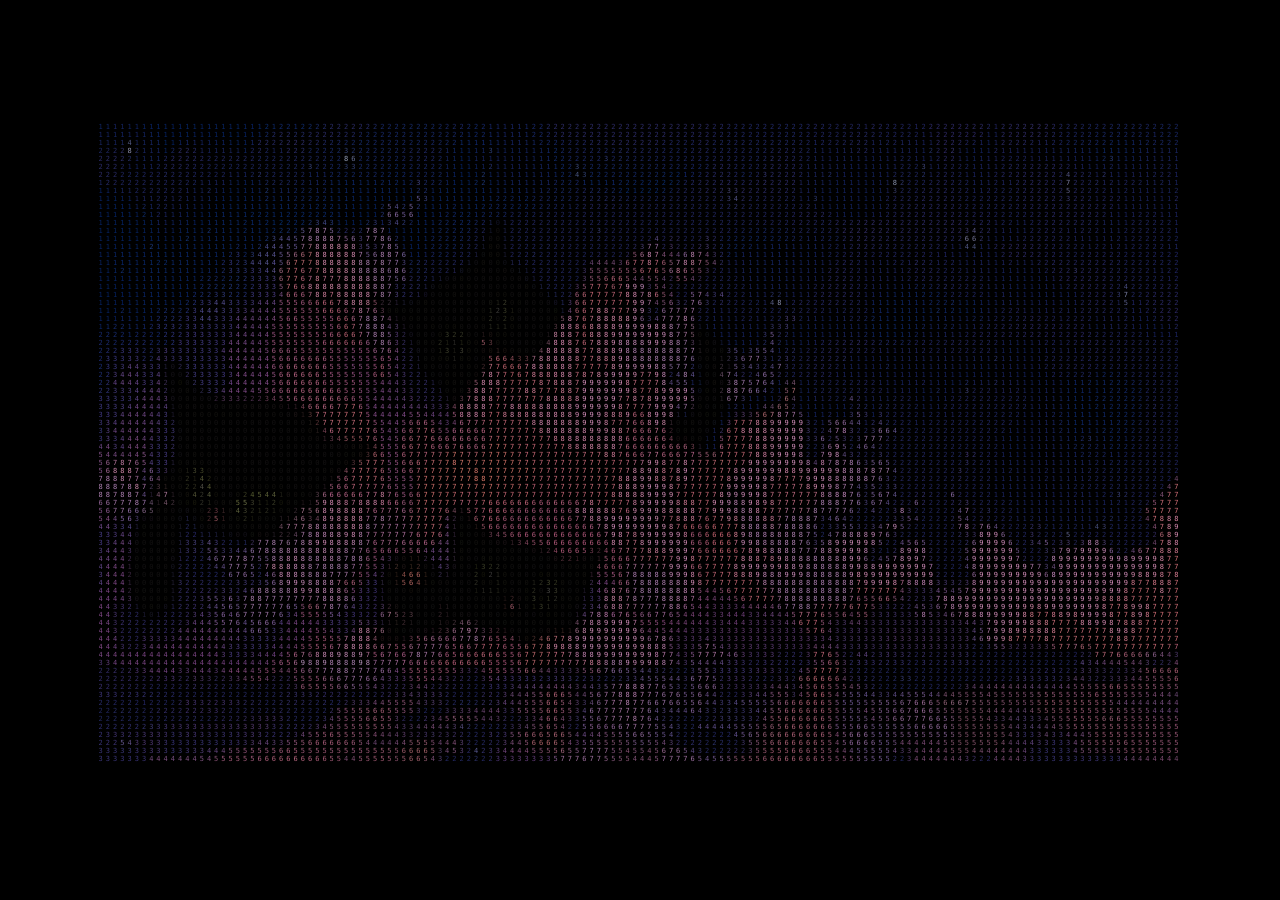
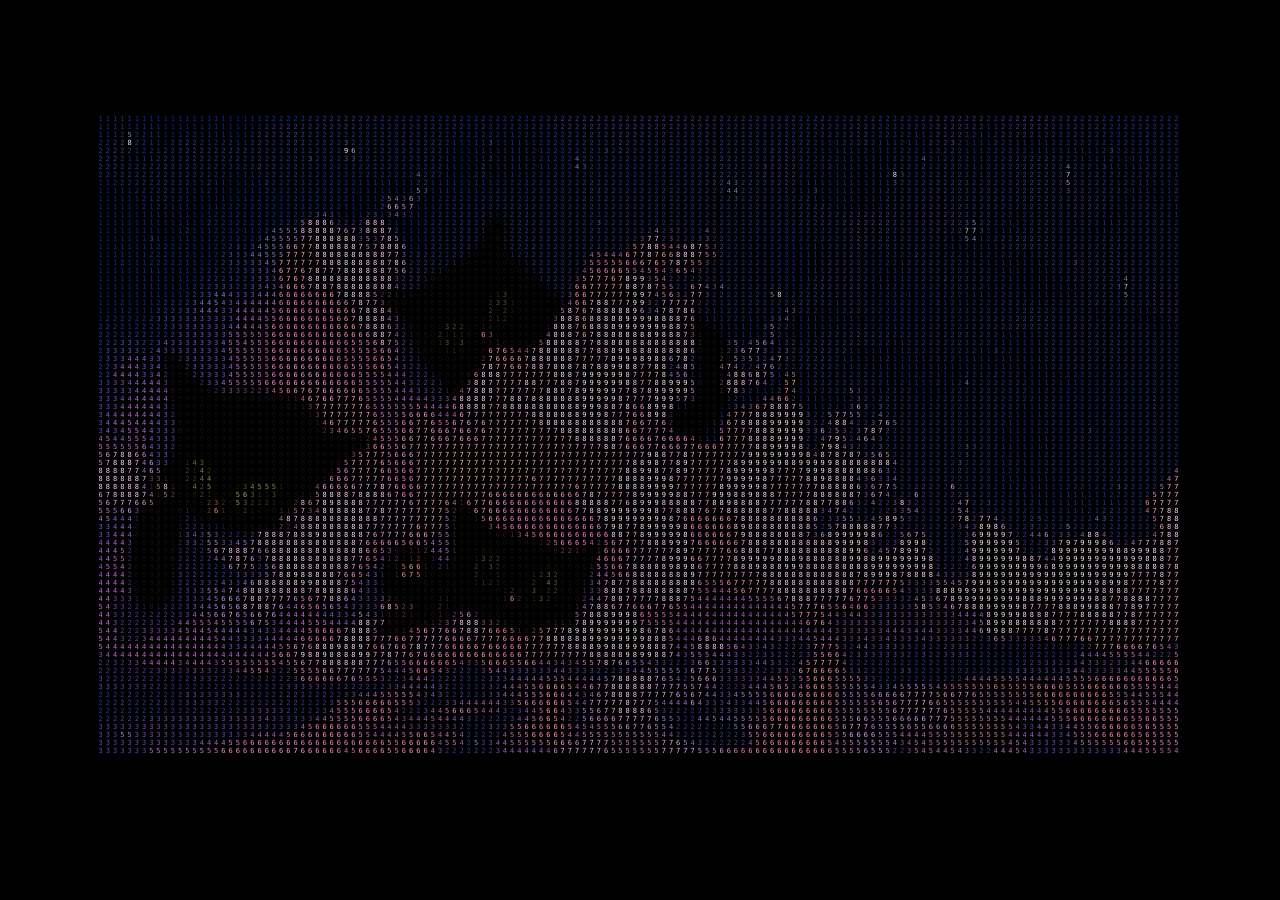
